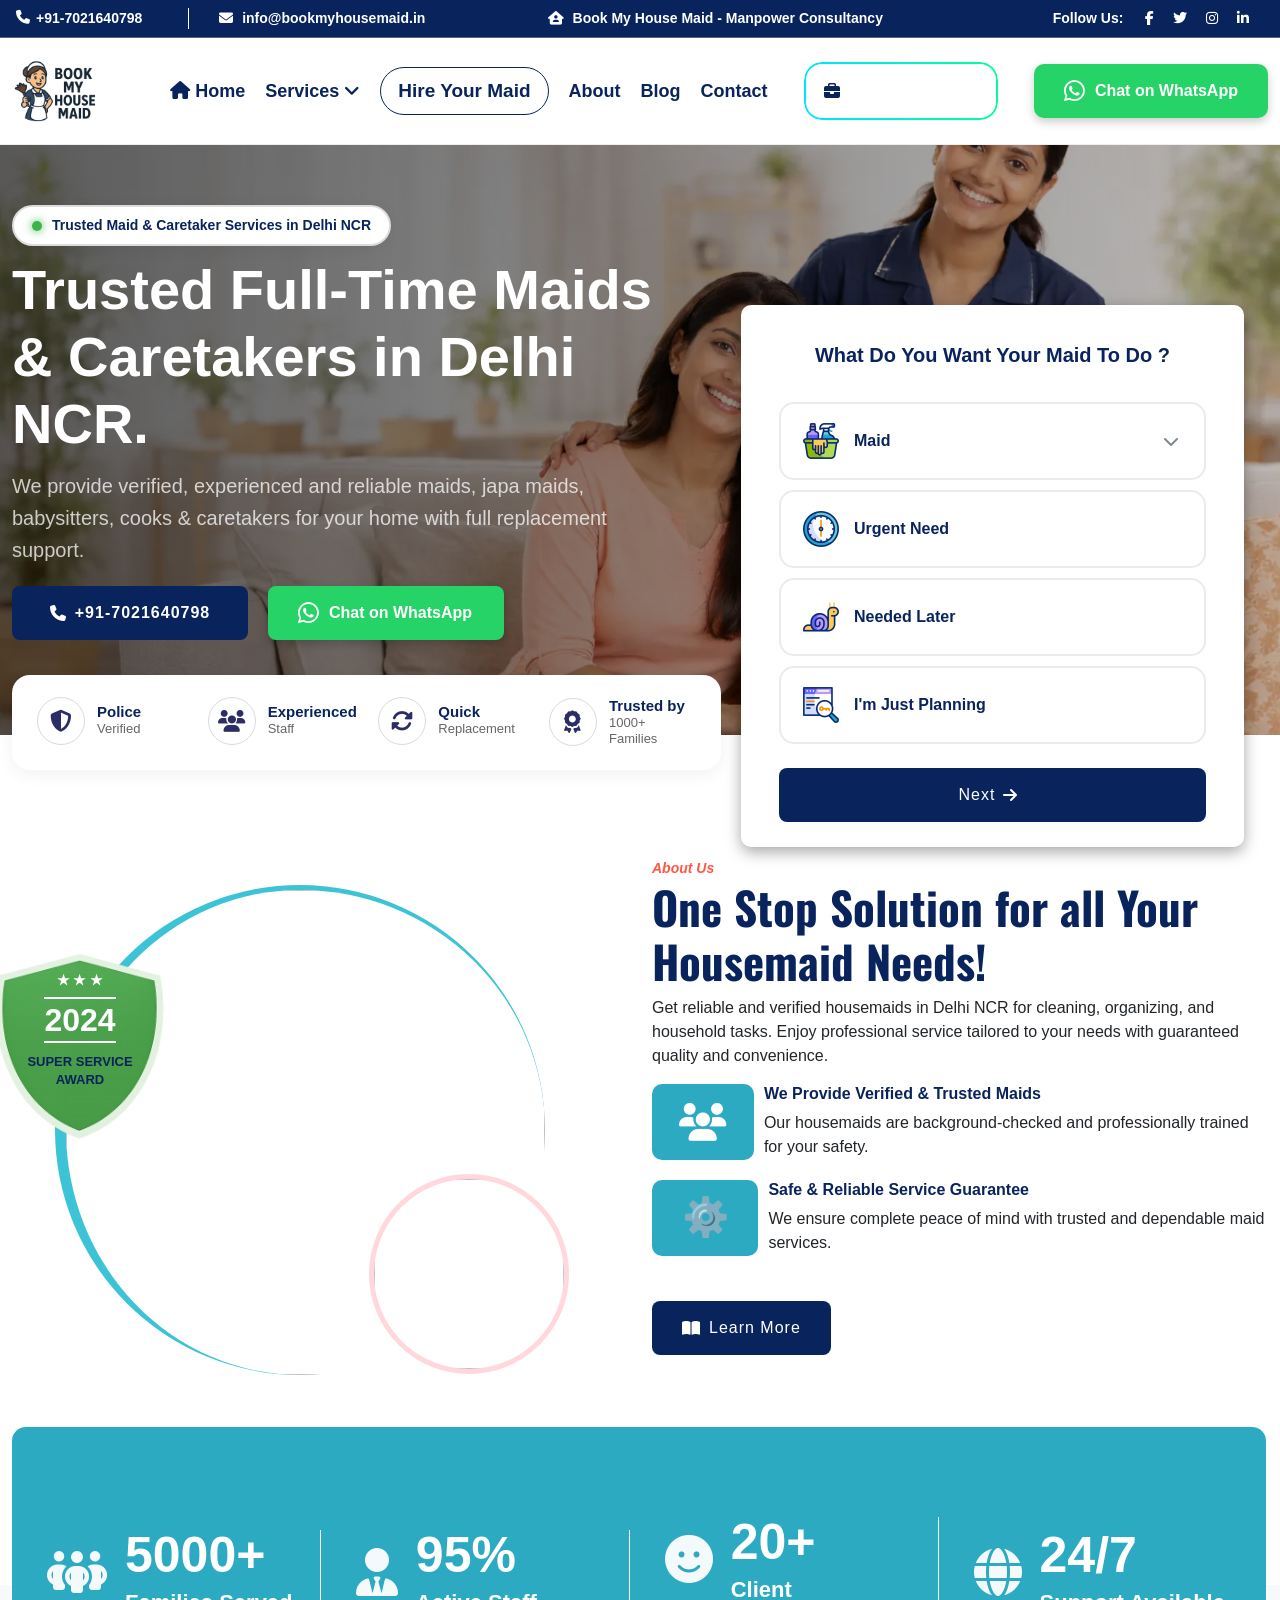
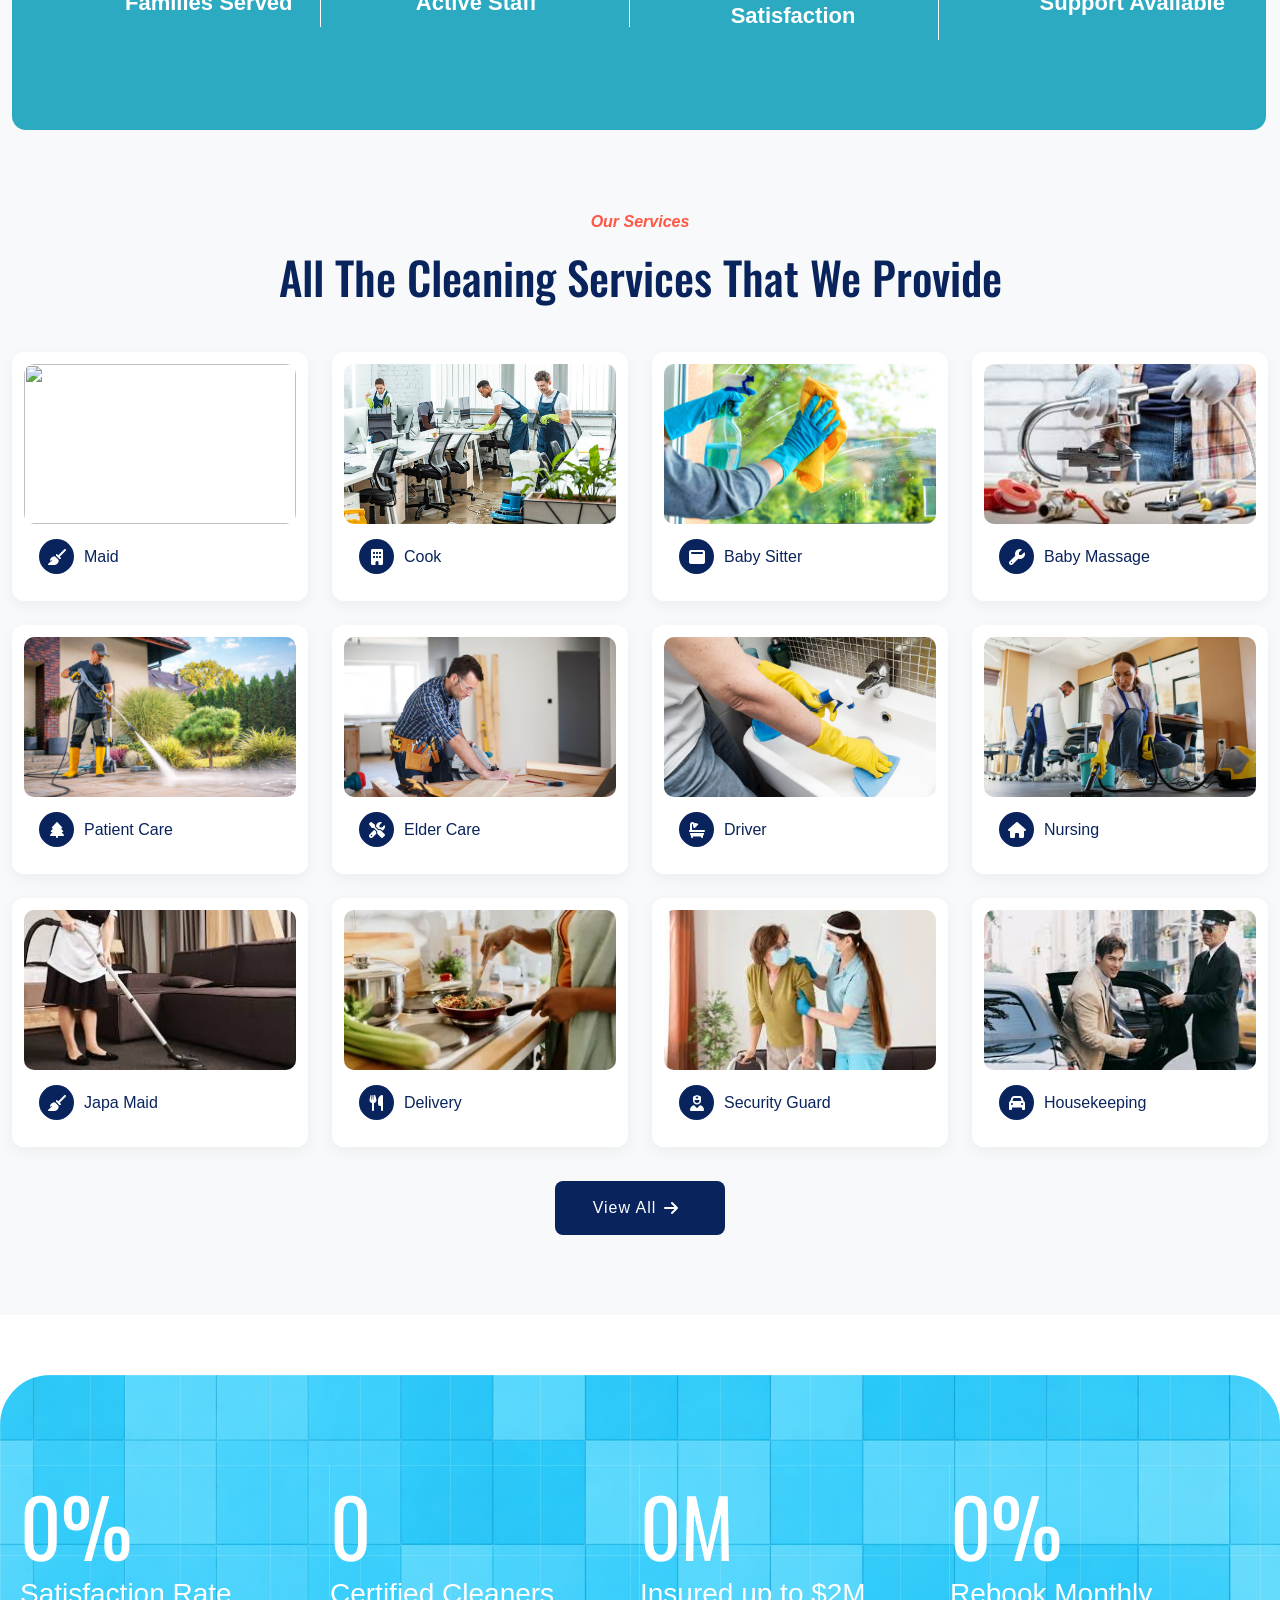
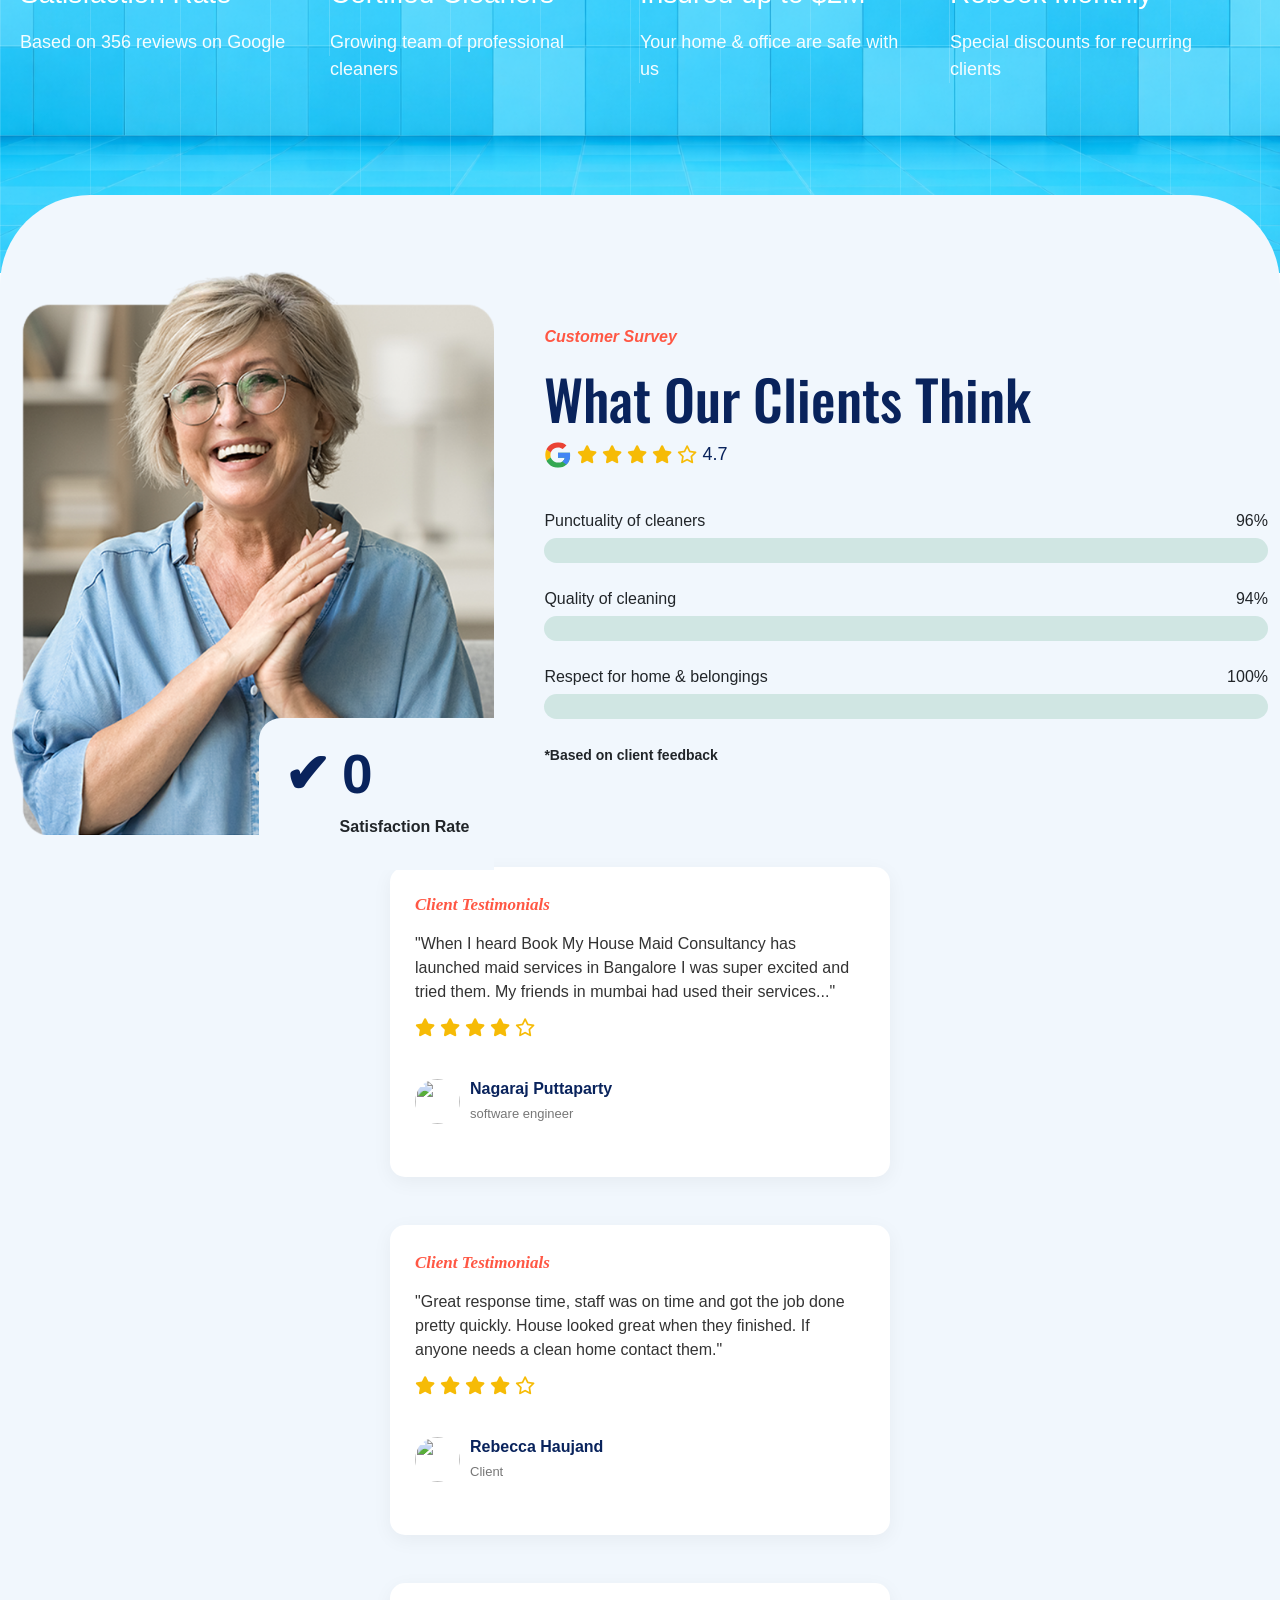
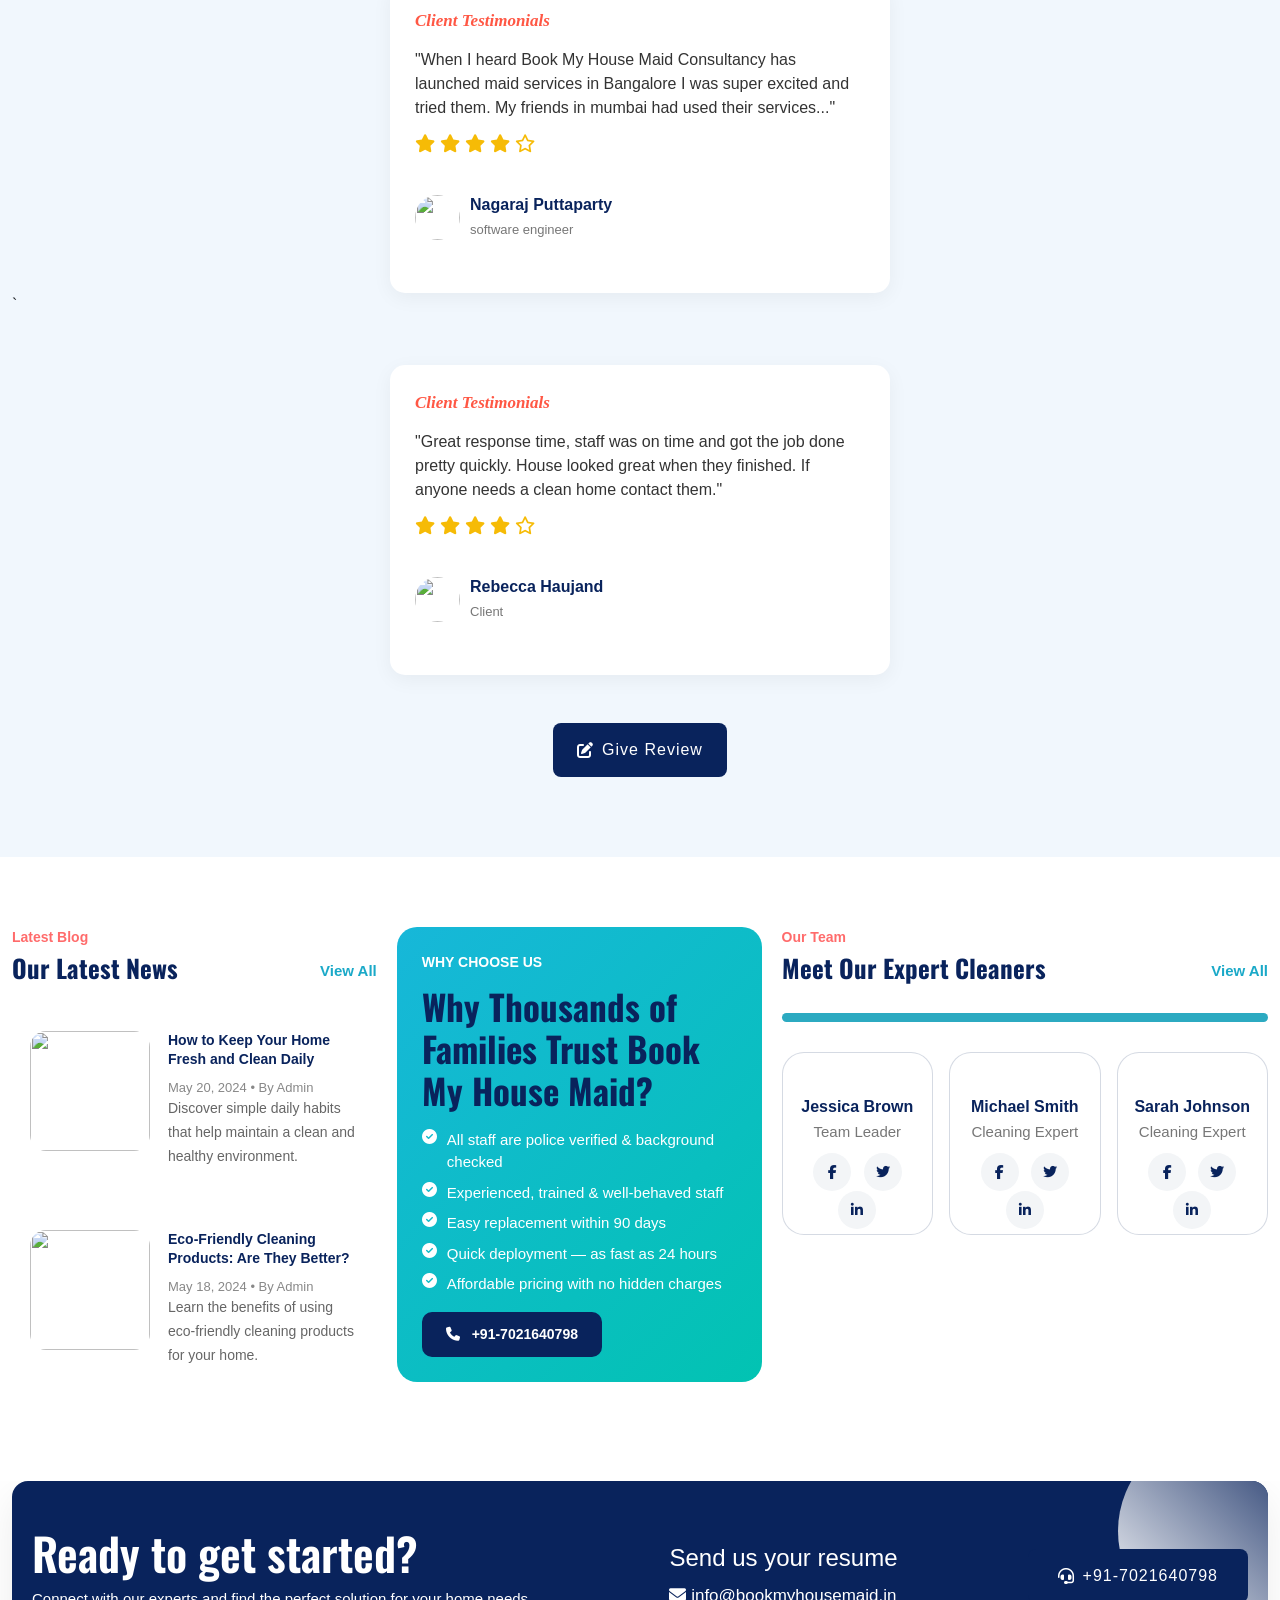
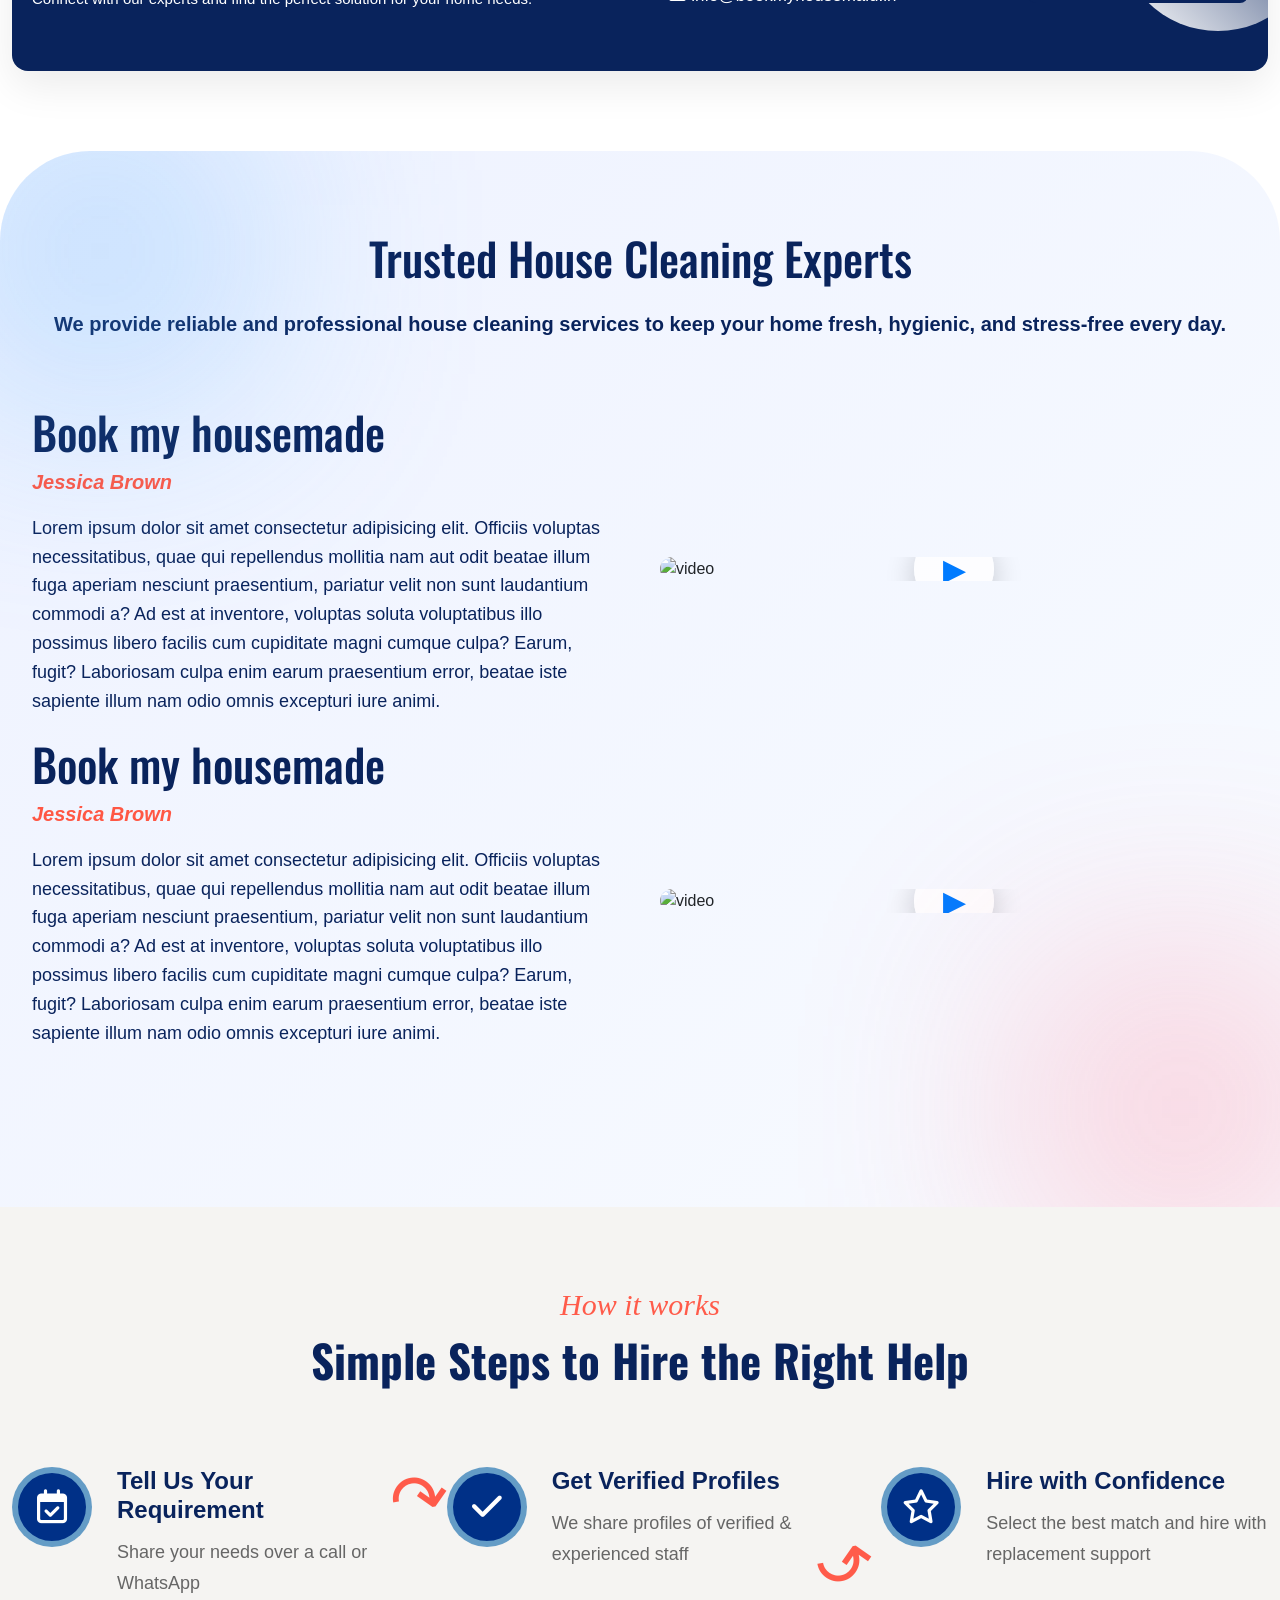
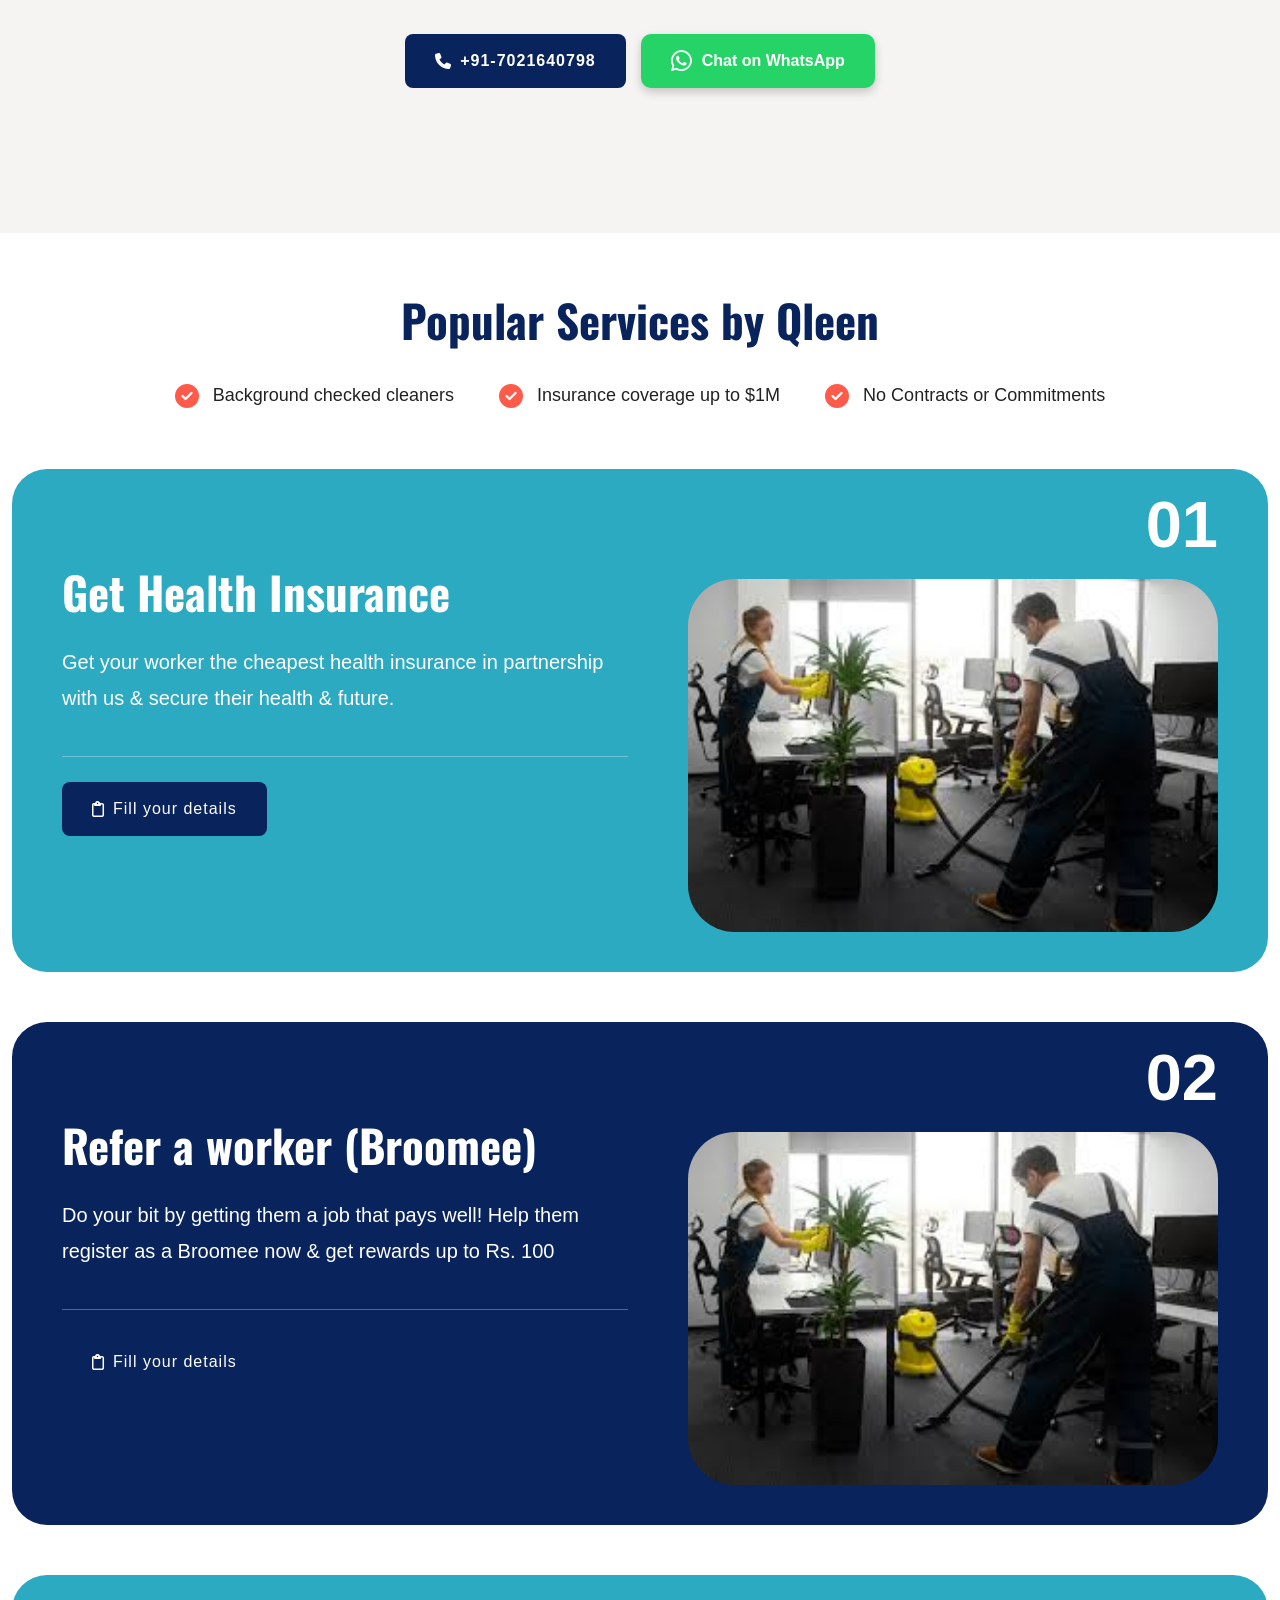
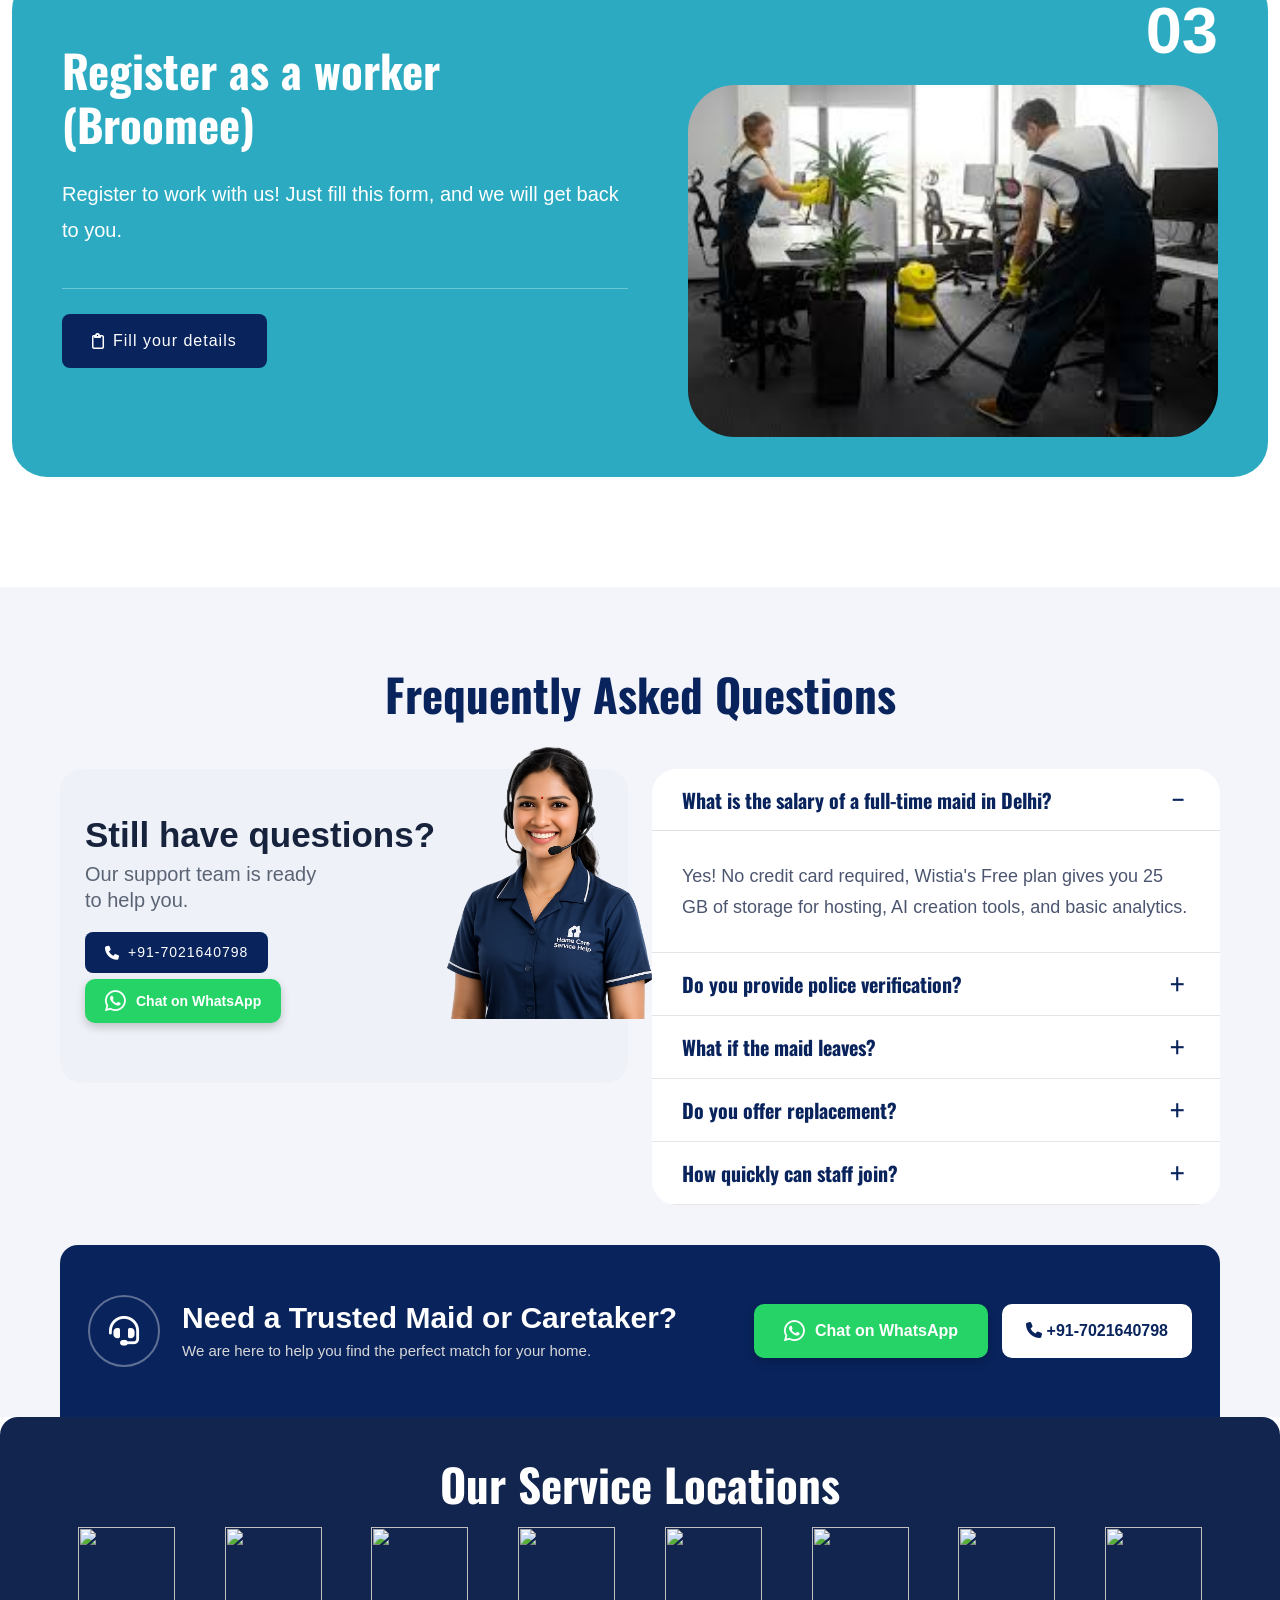
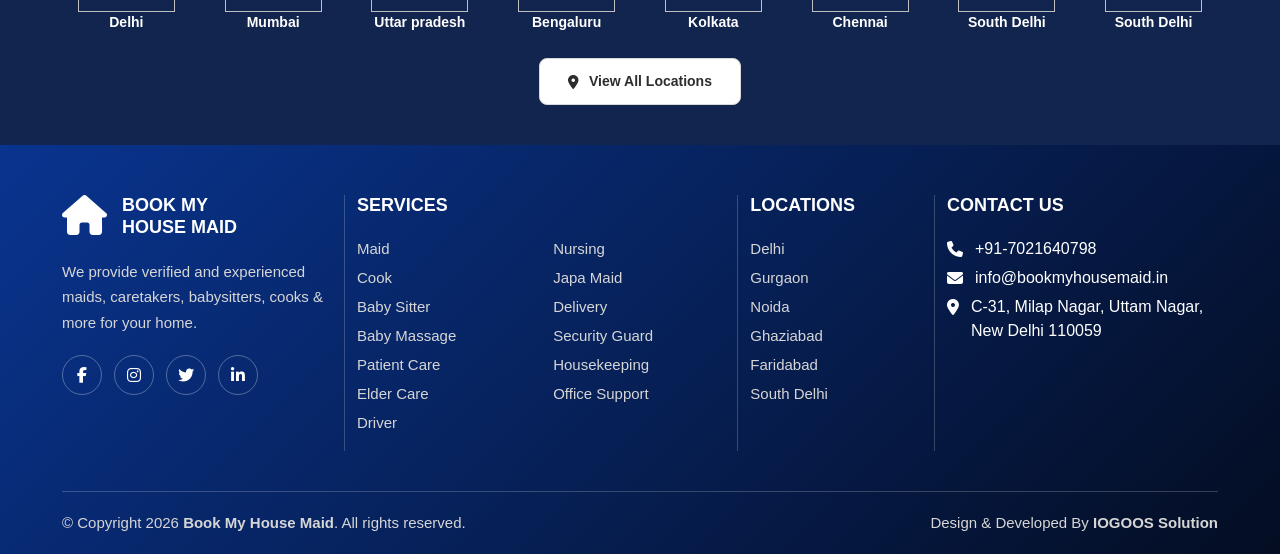
==== index.html @ 053dbb3c "fresh page" ====
<!DOCTYPE html>
<html lang="en">

<head>
    <meta charset="UTF-8">
    <meta name="viewport" content="width=device-width, initial-scale=1.0">
    <title>Book My House Maid Consultancy</title>
    <!-- <link rel="stylesheet" href="css/style.css"> -->
     <link rel="stylesheet" href="css/style.min.css">
    <!-- <link rel="stylesheet" href="css/responsive.css"> -->
     <link rel="stylesheet" href="css/responsive.min.css">
    <!-- bootstrap css -->
    <link href="https://cdn.jsdelivr.net/npm/bootstrap@5.0.2/dist/css/bootstrap.min.css" rel="stylesheet"
        integrity="sha384-EVSTQN3/azprG1Anm3QDgpJLIm9Nao0Yz1ztcQTwFspd3yD65VohhpuuCOmLASjC" crossorigin="anonymous">
    <!-- Font Awesome -->
    <link rel="stylesheet" href="https://cdnjs.cloudflare.com/ajax/libs/font-awesome/6.5.0/css/all.min.css">
    <link rel="icon" href="img/favicon.webp">
    <!-- Link Swiper's CSS -->
    <link rel="stylesheet" href="https://cdn.jsdelivr.net/npm/swiper@12/swiper-bundle.min.css" />

</head>

<body>

    <main>
        <!-- Header Start -->
        <header>
            <div class="top-bar">
                <div class="container-fluid">
                    <div class="row align-items-center">
                        <!-- Left Column -->
                        <div
                            class="col-md-6 col-lg-5 col-12 text-md-start text-center mb-2 mb-md-0">
                            <div class="top-icon-flex">
                                <span class="phone">
                                    <i class="fa-solid fa-phone"></i>
                                    <a href="tel:7021640798">+91-7021640798</a>
                                </span>
                                <span class="ms-3 tablet-css"><i class="fa-solid fa-envelope"></i>
                                    info@bookmyhousemaid.in
                                </span>
                            </div>
                        </div>

                        <div class="col-md-4 d-block d-md-none d-lg-block">
                            <i class="fa-solid fa-house-user"></i>
                            <span>Book My House Maid - Manpower Consultancy</span>
                        </div>

                        <!-- Right Column -->
                        <div class="col-lg-3 col-md-6 col-12 text-md-end text-center tb-cs">
                           <div class="d-none d-md-block d-lg-none">
                             <a href="https://wa.me/7021640798" class="whatsapp-btn" target="_blank">
                                <i class="fa-brands fa-whatsapp"></i>
                                Chat on WhatsApp
                            </a>
                           </div>
                            <span class="me-2">Follow Us:</span>
                            <a href="country.html"><i class="fab fa-facebook-f"></i></a>
                            <a href="#"><i class="fab fa-twitter"></i></a>
                            <a href="#"><i class="fab fa-instagram"></i></a>
                            <a href="#"><i class="fab fa-linkedin-in"></i></a>
                        </div>
                    </div>
                </div>
            </div>

            <!-- main- menu -->
            <div class="sticky-bar">
                <nav class="navbar">
                    <div class="container-fluid">
                        <!-- Logo -->
                        <a href="/" class="logo">
                            <img src="img/logo.webp" alt="">
                        </a>

                        <!-- Menu -->
                        <ul class="menu">
                            <li><a href="/"><i class="fa-solid fa-house"></i> Home</a></li>
                            <li class="dropdown">
                                Services <i class="fa-solid fa-angle-down"></i>
                                <div class="sb-menu dash-main-wrapper">
                                    <div class="row srv-all">
                                        <div class="col-md-7">
                                            <div class="">
                                                <h3 class="srv">Our Services</h3>
                                                <p class="text-white">Reliable home services delivered by experienced
                                                    professionals.</p>
                                                <div class="row g-0">
                                                    <!-- LEFT -->
                                                    <div class="col-md-6 dash-left-panel">
                                                        <div class="dash-section">
                                                            <div class="dash-menu-card">
                                                                <div class="dash-card-left">
                                                                    <div class="dash-icon-box dash-gradient-1">
                                                                        <i class="fa-solid fa-broom"></i>
                                                                    </div>
                                                                    <div class="dash-card-content">
                                                                        <h4>Maid</h4>
                                                                    </div>
                                                                </div>
                                                            </div>

                                                            <div class="dash-menu-card">
                                                                <div class="dash-card-left">
                                                                    <div class="dash-icon-box dash-gradient-2">
                                                                        <i class="fa-solid fa-utensils"></i>
                                                                    </div>
                                                                    <div class="dash-card-content">
                                                                        <h4>Cook</h4>
                                                                    </div>
                                                                </div>
                                                            </div>

                                                            <div class="dash-menu-card">
                                                                <div class="dash-card-left">
                                                                    <div class="dash-icon-box dash-gradient-3">
                                                                        <i class="fa-solid fa-baby"></i>
                                                                    </div>
                                                                    <div class="dash-card-content">
                                                                        <h4>Baby Sitter</h4>
                                                                    </div>
                                                                </div>
                                                            </div>

                                                            <div class="dash-menu-card">
                                                                <div class="dash-card-left">
                                                                    <div class="dash-icon-box dash-gradient-4">
                                                                        <i class="fa-solid fa-hands"></i>
                                                                    </div>
                                                                    <div class="dash-card-content">
                                                                        <h4>Baby Massage</h4>
                                                                    </div>
                                                                </div>
                                                            </div>

                                                            <div class="dash-menu-card">
                                                                <div class="dash-card-left">
                                                                    <div class="dash-icon-box dash-gradient-5">
                                                                        <i class="fa-solid fa-user-nurse"></i>
                                                                    </div>
                                                                    <div class="dash-card-content">
                                                                        <h4>Patient Care</h4>
                                                                    </div>
                                                                </div>
                                                            </div>

                                                            <div class="dash-menu-card">
                                                                <div class="dash-card-left">
                                                                    <div class="dash-icon-box dash-gradient-6">
                                                                        <i class="fa-solid fa-wheelchair"></i>
                                                                    </div>
                                                                    <div class="dash-card-content">
                                                                        <h4>Elder Care</h4>
                                                                    </div>
                                                                </div>
                                                            </div>

                                                            <div class="dash-menu-card border-0">
                                                                <div class="dash-card-left">
                                                                    <div class="dash-icon-box dash-gradient-7">
                                                                        <i class="fa-solid fa-car-side"></i>
                                                                    </div>
                                                                    <div class="dash-card-content">
                                                                        <h4>Driver</h4>
                                                                    </div>
                                                                </div>
                                                            </div>

                                                        </div>                
                                                    </div>

                                                    <!-- RIGHT -->
                                                    <div class="col-md-6">
                                                        <div class="dash-section">
                                                            <div class="dash-menu-card">
                                                                <div class="dash-card-left">
                                                                    <div class="dash-icon-box dash-gradient-8">
                                                                        <i class="fa-solid fa-heart-pulse"></i>
                                                                    </div>
                                                                    <div class="dash-card-content">
                                                                        <h4>Nursing</h4>
                                                                    </div>
                                                                </div>
                                                            </div>

                                                            <div class="dash-menu-card">
                                                                <div class="dash-card-left">
                                                                    <div class="dash-icon-box dash-gradient-9">
                                                                        <i class="fa-solid fa-person-breastfeeding"></i>
                                                                    </div>
                                                                    <div class="dash-card-content">
                                                                        <h4>Japa Maid</h4>
                                                                    </div>
                                                                </div>
                                                            </div>

                                                            <div class="dash-menu-card">
                                                                <div class="dash-card-left">
                                                                    <div class="dash-icon-box dash-gradient-10">
                                                                        <i class="fa-solid fa-box"></i>
                                                                    </div>
                                                                    <div class="dash-card-content">
                                                                        <h4>Delivery</h4>
                                                                    </div>
                                                                </div>
                                                            </div>

                                                            <div class="dash-menu-card">
                                                                <div class="dash-card-left">
                                                                    <div class="dash-icon-box dash-gradient-11">
                                                                        <i
                                                                            class="fa-solid fa-person-military-pointing"></i>
                                                                    </div>
                                                                    <div class="dash-card-content">
                                                                        <h4>Security Guard</h4>
                                                                    </div>
                                                                </div>
                                                            </div>

                                                            <div class="dash-menu-card">
                                                                <div class="dash-card-left">
                                                                    <div class="dash-icon-box dash-gradient-11">
                                                                        <i class="fa-solid fa-soap"></i>
                                                                    </div>
                                                                    <div class="dash-card-content">
                                                                        <h4>Housekeeping</h4>
                                                                    </div>
                                                                </div>
                                                            </div>

                                                            <div class="dash-menu-card border-0 ">
                                                                <div class="dash-card-left">
                                                                    <div class="dash-icon-box dash-gradient-11">
                                                                        <i class="fa-solid fa-briefcase"></i>
                                                                    </div>
                                                                    <div class="dash-card-content">
                                                                        <h4>Office Support</h4>
                                                                    </div>
                                                                </div>
                                                            </div>
                                                        </div>
                                                    </div>


                                            <div class="srv-allbtn">
                                                <!-- WhatsApp -->
                                                <div class="whatsapp-btn">
                                                    <i class="fa-brands fa-whatsapp"></i>
                                                        Chat on WhatsApp
                                                </div>

                                                <!-- Call -->
                                                <div class="btn-3d">
                                                    <i class="fa-solid fa-phone"></i>
                                                       Call us
                                                </div>

                                                <!-- Record -->
                                                <div class="btn-card record" id="openPopup">
                                                    <i class="fa-solid fa-microphone"></i>

                                                    <div class="record-head">
                                                        Record Your Details <br>
                                                        <small>We'll call you back</small>
                                                    </div>
                                                  
                                                </div>
                                            </div>
                                                </div>
                                            </div>
                                        </div>

                                        <div class="col-md-5">
                                            <div class="form-box">

                                                <div class="ser-head">
                                                    <div class="heading-icon">
                                                        <i class="fa-solid fa-user"></i>
                                                    </div>

                                                    <div>
                                                        <h3>Tell us your requirements</h3>

                                                    </div>
                                                </div>

                                                <form>

                                                    <div class="input-group">
                                                        <i class="fa-solid fa-user"></i>
                                                        <input type="text" placeholder="Full Name">
                                                    </div>

                                                    <div class="input-group">
                                                        <i class="fa-solid fa-envelope"></i>
                                                        <input type="email" placeholder="Email Address">
                                                    </div>

                                                    <div class="input-group">
                                                        <i class="fa-solid fa-phone"></i>
                                                        <input type="tel" placeholder="Phone Number">
                                                    </div>

                                                    <div class="input-group">
                                                        <i class="fa-solid fa-layer-group"></i>

                                                        <select>
                                                            <option>Select Your Need</option>
                                                            <option>Maid</option>
                                                            <option>Cook</option>
                                                            <option>Baby Sitter</option>
                                                            <option>Patient Care</option>
                                                            <option>Driver</option>
                                                            <option>Housekeeping</option>
                                                        </select>
                                                    </div>

                                                    <!-- <div class="input-group">
                                                        <i class="fa-solid fa-message"></i>
                                                        <textarea placeholder="Additional Notes (Optional)"></textarea>
                                                    </div> -->

                                                    <button class="submit-btn">
                                                        Submit Request
                                                        <i class="fa-solid fa-arrow-right"></i>
                                                    </button>

                                                </form>

                                                <div class="secure-text">
                                                    <i class="fa-solid fa-lock"></i>
                                                    Your information is safe and secure with us.
                                                </div>

                                            </div>
                                        </div>
                                    </div>                                    
                                </div>
                            </li>
                            <li class="ex-bg"><a href="">Hire Your Maid</a></li>
                            <li><a href="">About</a></li>
                            <li><a href="">Blog</a></li>
                            <li><a href="contact.html">Contact</a></li>
                        </ul>
                        <button class="auto-btn">

                            <div class="btn-inner">
                                <i class="fa-solid fa-briefcase"></i>
                                <div class="text-wrapper">
                                    <span class="btn-text">मुझे नौकरी चाहिए</span>
                                    <span class="btn-text">আমার চাকরি চাই</span>
                                    <span class="btn-text">मुझे नौकरी चाहिए</span>
                                    <span class="btn-text">I need a job</span>
                                </div>
                            </div>
                        </button>
                        <!-- Right Side -->
                        <div class="right">
                            <a href="https://wa.me/7021640798" class="whatsapp-btn" target="_blank">
                                <i class="fa-brands fa-whatsapp"></i>
                                Chat on WhatsApp
                            </a>
                        </div>
                    </div>
                </nav>
            </div>

            <!-- Mobile Menu -->

            <div class="mobile menu">
                <div class="mobile-topbar">
                    <div>
                        <a href="mailto:info@bookmyhousemaid.in" class="btn-3d"><i class="fa-solid fa-phone"></i>+91-7021640798</a>
                    </div>

                    <button class="auto-btn">
                        <div class="btn-inner">
                            <i class="fa-solid fa-briefcase"></i>
                            <div class="text-wrapper">
                                <span class="btn-text">मुझे नौकरी चाहिए</span>
                                <span class="btn-text">আমার চাকরি চাই</span>
                                <span class="btn-text">मुझे नौकरी चाहिए</span>
                                <span class="btn-text">I need a job</span>
                            </div>
                        </div>
                    </button>
                </div>
                <div class="container-fluid">
                    <div class="mobile-flex">
                        <div class="mb-logo">
                            <img src="img/logo.webp" alt="">
                        </div>

                        <div class="mobile-bar">
                            <div class="tablet-btn">
                                <button class="auto-btn">

                            <div class="btn-inner">
                                <i class="fa-solid fa-briefcase"></i>
                                <div class="text-wrapper">
                                    <span class="btn-text">मुझे नौकरी चाहिए</span>
                                    <span class="btn-text">আমার চাকরি চাই</span>
                                    <span class="btn-text">मुझे नौकरी चाहिए</span>
                                    <span class="btn-text">I need a job</span>
                                </div>
                            </div>
                        </button>
                            </div>

                            <div>
                                <button class="btn-3d mb-3d" type="button" data-bs-toggle="offcanvas"
                                    data-bs-target="#offcanvasExample" aria-controls="offcanvasExample">
                                    <i class="fa-solid fa-bars"></i>
                                </button>

                                <div class="offcanvas offcanvas-start" tabindex="-1" id="offcanvasExample"
                                    aria-labelledby="offcanvasExampleLabel">
                                    <div class="offcanvas-header">
                                        <div class="mb-logo">
                                            <img src="img/logo.webp" alt="">
                                        </div>
                                        <button type="button" class="btn-close" data-bs-dismiss="offcanvas"
                                            aria-label="Close"></button>
                                    </div>
                                    <div class="offcanvas-body">
                                        <div class="" id="navbarNav">

                                            <ul class="navbar-nav mx-auto">

                                                <li class="nav-item">
                                                    <a class="nav-link" href="#">Home</a>
                                                </li>

                                                 <!-- DROPDOWN -->
                                                <li class="nav-item dropdown">

                                                    <a class="nav-link active dropdown-toggle" href="#" role="button"
                                                        data-bs-toggle="dropdown">

                                                        Services
                                                        <i class="fa-solid fa-chevron-down down-icon"></i>
                                                    </a>

                                                    <ul class="dropdown-menu">

                                                        <li>
                                                            <a class="dropdown-item" href="#">
                                                                Maid
                                                            </a>
                                                        </li>

                                                        <li>
                                                            <a class="dropdown-item" href="#">
                                                                 Cook
                                                            </a>
                                                        </li>

                                                        <li>
                                                            <a class="dropdown-item" href="#">
                                                                Baby Sitter
                                                            </a>
                                                        </li>

                                                        <li>
                                                            <a class="dropdown-item" href="#">
                                                                Baby Massage
                                                            </a>
                                                        </li>

                                                        <li>
                                                            <a class="dropdown-item" href="#">
                                                                Patient Care
                                                            </a>
                                                        </li>

                                                        <li>
                                                            <a class="dropdown-item" href="#">
                                                                Elder Care
                                                            </a>
                                                        </li>

                                                        <li>
                                                            <a class="dropdown-item" href="#">
                                                                Driver
                                                            </a>
                                                        </li>

                                                        <li>
                                                            <a class="dropdown-item" href="#">
                                                                Nursing
                                                            </a>
                                                        </li>

                                                        <li>
                                                            <a class="dropdown-item" href="#">
                                                                Japa Maid
                                                            </a>
                                                        </li>

                                                        <li>
                                                            <a class="dropdown-item" href="#">
                                                                Delivery
                                                            </a>
                                                        </li>

                                                        <li>
                                                            <a class="dropdown-item" href="#">
                                                                Security Guard
                                                            </a>
                                                        </li>

                                                        <li>
                                                            <a class="dropdown-item" href="#">
                                                                Housekeeping
                                                            </a>
                                                        </li>

                                                        <li>
                                                            <a class="dropdown-item" href="#">
                                                                Office Support
                                                            </a>
                                                        </li>

                                                    </ul>

                                                </li>
                                                
                                                <li class="nav-item">
                                                    <a class="nav-link" href="#">Hire Your Maid</a>
                                                </li>

                                                <li class="nav-item">
                                                    <a class="nav-link" href="#">About</a>
                                                </li>

                                                <li class="nav-item">
                                                    <a class="nav-link" href="#">Blog</a>
                                                </li>

                                                <li class="nav-item">
                                                    <a class="nav-link" href="#">Contact</a>
                                                </li>

                                            </ul>
                                        </div>

                                        <div class="srv-allbtn">
                                                <!-- WhatsApp -->
                                                <div class="whatsapp-btn">
                                                    <i class="fa-brands fa-whatsapp"></i>
                                                        Chat on WhatsApp
                                                </div>

                                                <!-- Call -->
                                                <div class="btn-3d">
                                                    <i class="fa-solid fa-phone"></i>
                                                       Call us
                                                </div>

                                                <!-- Record -->
                                                <div class="btn-card record" id="openPopup">
                                                    <i class="fa-solid fa-microphone"></i>

                                                    <div class="record-head">
                                                        Record Your Details <br class="break1">
                                                        <small>We'll call you back</small>
                                                    </div>
                                                  
                                                </div>
                                            </div>
                                    </div>
                                </div>
                            </div>
                        </div>
                    </div>

                </div>
            </div>

        </header>
        <!-- Header End -->

        <section class="hero-section">
            <div class="container-fluid hero-content">
                <div class="row w-100 align-items-center">

                    <!-- LEFT CONTENT IN col-lg-8 -->
                    <div class="col-lg-7">
                        <div class="banner-left-cont">
                            <div class="top-badge">
                                <span class="badge-dot"></span>
                                Trusted Maid & Caretaker Services in Delhi NCR
                            </div>

                            <h1 class="hero-title">
                                Trusted Full-Time Maids <br class="break1"> & Caretakers in
                                Delhi NCR.
                            </h1>

                            <p class="hero-desc">
                                We provide verified, experienced and reliable maids, japa maids, babysitters, cooks &
                                caretakers for your home with full replacement support.
                            </p>

                            <div" class="hero-btn">
                                <a href="" class="btn-3d"><i class="fa-solid fa-phone"></i> +91-7021640798</a>
                                <a href="https://wa.me/7021640798" class="whatsapp-btn ondesktop" target="_blank">
                                    <i class="fa-brands fa-whatsapp"></i>
                                    Chat on WhatsApp
                                </a>

                                <a href="https://wa.me/7021640798" class="whatsapp-btn on-mb" target="_blank">
                                    <i class="fa-brands fa-whatsapp"></i>
                                    WhatsApp
                                </a>
                        </div>

                        <div class="feature-wrapper">

                            <div class="row g-4">

                                <!-- 1 -->
                                <div class="col-lg-3 col-md-6">

                                    <div class="feature-box">

                                        <div class="feature-icon">
                                            <i class="fa-solid fa-shield-halved"></i>
                                        </div>

                                        <div class="feature-text">
                                            <h5>Police</h5>
                                            <p>Verified</p>
                                        </div>

                                    </div>

                                </div>

                                <!-- 2 -->
                                <div class="col-lg-3 col-md-6">

                                    <div class="feature-box">

                                        <div class="feature-icon">
                                            <i class="fa-solid fa-users"></i>
                                        </div>

                                        <div class="feature-text">
                                            <h5>Experienced</h5>
                                            <p>Staff</p>
                                        </div>

                                    </div>

                                </div>

                                <!-- 3 -->
                                <div class="col-lg-3 col-md-6">

                                    <div class="feature-box">

                                        <div class="feature-icon">
                                            <i class="fa-solid fa-rotate"></i>
                                        </div>

                                        <div class="feature-text">
                                            <h5>Quick</h5>
                                            <p>Replacement</p>
                                        </div>

                                    </div>

                                </div>

                                <!-- 4 -->
                                <div class="col-lg-3 col-md-6">

                                    <div class="feature-box">

                                        <div class="feature-icon">
                                            <i class="fa-solid fa-award"></i>
                                        </div>

                                        <div class="feature-text">
                                            <h5>Trusted by</h5>
                                            <p>1000+ Families</p>
                                        </div>

                                    </div>

                                </div>

                            </div>

                        </div>
                    </div>

                    <div class="col-lg-5">
                        <div class="position-relative">
                    <form action="" id="maidForm">
                    <!-- =========================
                         PAGE 1
                    ========================= -->

                    <div class="main-box-form" id="page1">
                        <h3 class="heading1">
                            What Do You Want Your Maid To Do ? 
                        </h3>
                        <!-- DROPDOWN -->
                        <div class="dropdown-wrapper">

                            <!-- Hidden Select -->
                            <select name="service" id="serviceSelect" hidden>
                                <option value="Maid" selected>Maid</option>
                                <option value="Cook">Cook</option>
                                <option value="Baby Sitter">Baby Sitter</option>
                                <option value="Baby Massage">Baby Massage</option>
                            </select>

                            <!-- Custom Dropdown -->
                            <div class="service-select d-flex justify-content-between align-items-center"
                                id="selectBox">
                                <div class="service-left">
                                    <div class="service-icon" id="selectedIcon">
                                        <img src="img/maid.png" alt="">
                                    </div>
                                    <h4 class="service-title" id="selectedText">Maid</h4>
                                </div>
                                <i class="fa-solid fa-chevron-down" id="arrow"></i>
                            </div>

                            <div class="service-dropdown" id="dropdownMenu">
                                <div class="dropdown-item-custom active" data-value="Maid">
                                    <div class="service-icon">
                                        <img src="img/maid.png" alt="">
                                    </div>
                                    <h5>Maid</h5>
                                </div>

                                <div class="dropdown-item-custom" data-value="Cook">
                                    <div class="service-icon">
                                        <img src="img/cook1.png" alt="">
                                    </div>
                                    <h5>Cook</h5>
                                </div>

                                <div class="dropdown-item-custom" data-value="Baby Sitter">
                                    <div class="service-icon">
                                        <img src="img/baby-sitter.png" alt="">
                                    </div>
                                    <h5>Baby Sitter</h5>
                                </div>

                                <div class="dropdown-item-custom" data-value="Baby Massage">
                                    <div class="service-icon">
                                        <img src="img/baby-me.png" alt="">
                                    </div>
                                    <h5>Baby Massage</h5>
                                </div>
                            </div>

                        </div>

                        <!-- dropdown end -->
                        <div class="service-options-group">
                            <label class="service-option d-flex justify-content-between align-items-center">
                                <input type="radio" name="requirement_type" value="Urgent Need" hidden>

                                <div class="option-left">
                                    <div class="service-icon">
                                        <img src="img/urgent.webp" alt="">
                                    </div>

                                    <h4 class="option-title">
                                        Urgent Need
                                    </h4>
                                </div>
                            </label>

                            <label class="service-option d-flex justify-content-between align-items-center">
                                <input type="radio" name="requirement_type" value="Needed Later" hidden>

                                <div class="option-left">
                                    <div class="service-icon">
                                        <img src="img/need-later.webp" alt="">
                                    </div>

                                    <h4 class="option-title">
                                        Needed Later
                                    </h4>
                                </div>
                            </label>

                            <label class="service-option d-flex justify-content-between align-items-center">
                                <input type="radio" name="requirement_type" value="I'm Just Planning" hidden>

                                <div class="option-left">
                                    <div class="service-icon">
                                        <img src="img/just-planing.webp" alt="">
                                    </div>

                                    <h4 class="option-title">
                                        I'm Just Planning
                                    </h4>
                                </div>
                            </label>
                        </div>
                        <!-- NEXT -->

                        <div class="text-center mt-4">

                            <button type="button" class="btn-3d w-100" id="nextBtn">
                                Next <i class="fa-solid fa-arrow-right ms-2"></i>
                            </button>

                        </div>

                    </div>

                    <!-- =========================
                             PAGE 2
                     ========================= -->
                    <div class="main-box-form d-none" id="page2">

                        <h3 class="heading1">
                            Which Gender Do You Prefer?
                        </h3>

                        <div class="row g-3">

                            <div class="col-4">

                                <label for="" class="gender-card">
                                    <input type="radio" id="" name="gender" value="Male">
                                    <div>
                                        <div class="gender-img">
                                            👨
                                        </div>

                                        <h4>Male</h4>
                                    </div>
                                </label>

                            </div>


                            <div class="col-4">

                            <label for="" class="gender-card active-gender">
                                <input type="radio" id="" name="gender" value="Female">
                                <div>
                                    <div class="gender-img">
                                        👩
                                    </div>

                                    <h4>Female</h4>
                                </div>
                            </label>

                            </div>


                            <div class="col-4">
                                <label for="" class="gender-card">
                                    <input type="radio" id="" name="gender" value="Any">
                                    <div>
                                        <div class="gender-img">
                                            👨‍👩
                                        </div>

                                        <h4>Any</h4>
                                    </div>
                                </label>

                            </div>

                        </div>

                        <!-- BUTTONS -->
                        <div class="text-center mt-4 d-flex justify-content-center gap-3">

                            <button type="button" class="btn-3d" id="prevBtn">
                                <i class="fa-solid fa-arrow-left"></i>Previous
                            </button>

                            <button type="button" class="btn-3d" id="genderNextBtn">
                                Next <i class="fa-solid fa-arrow-right ms-2"></i>
                            </button>

                        </div>

                    </div>

                    <!-- =========================
                                    PAGE 3
                    ========================= -->
                    <div class="main-box-form d-none" id="page3">

                        <h3 class="heading1">
                            Tell Us Your Requirements
                        </h3>

                        <!-- NAME -->
                        <div id="maidForm11">

                        <!-- Hidden Fields -->
                        <input type="hidden" name="service" id="serviceInput">
                        <input type="hidden" name="urgency" id="urgencyInput">
                        <input type="hidden" name="gender" id="genderInput">

                        <!-- Name -->
                        <div class="form-group-custom">
                            <input type="text"
                                class="form-control custom-input"
                                name="name"
                                placeholder="Enter Name"
                                required>
                        </div>

                        <!-- Location -->
                        <div class="form-group-custom">
                            <input type="text"
                                class="form-control custom-input"
                                name="location"
                                placeholder="Enter Your Location"
                                required>
                        </div>

                        <!-- Hours -->
                        <div class="form-group-custom">
                            <input type="text"
                                class="form-control custom-input"
                                name="hours"
                                placeholder="How many hours do you need">
                        </div>

                        <!-- Message -->
                        <div class="form-group-custom">
                            <textarea rows="3"
                                    class="form-control custom-textarea"
                                    name="message"
                                    placeholder="Enter Message"></textarea>
                        </div>

                        <div class="text-center mt-4 d-flex justify-content-center gap-3">

                            <button class="btn-3d" id="backBtn" type="button">
                                Previous
                            </button>

                            <button type="submit"  class="btn-3d">
                                Submit
                            </button>

                        </div>

                    </div>

                    <div id="responseMessage"></div>
                    </div>
                    </form>
                        </div>
                        <div id="responseMessage"></div>
                    </div>
                </div>
            </div>

        </section>


        <section class="about">
            <div class="container-fluid">
                <div class="row align-items-center">

                    <!-- LEFT -->
                    <div class="col-lg-6 col-md-6 position-relative text-center d-flex justify-content-center">

                        <div class="main-box">

                            <!-- BIG IMAGE -->
                            <div class="big-circle">
                                <img src="https://images.unsplash.com/photo-1521791136064-7986c2920216?q=80&w=1200&auto=format&fit=crop"
                                    alt="">
                            </div>

                            <!-- SMALL IMAGE -->
                            <div class="small-circle">
                                <img src="https://images.unsplash.com/photo-1581578731548-c64695cc6952?q=80&w=1200&auto=format&fit=crop"
                                    alt="">
                            </div>

                            <div class="star-bg">
                                <img src="img/star-bg.png" alt="">
                            </div>

                            <!-- BADGE -->
                            <div class="badge">
                                <div class="stars">★ ★ ★</div>
                                <div class="year">2024</div>
                                <div class="text">
                                    SUPER SERVICE<br>
                                    AWARD
                                </div>
                            </div>

                        </div>
                    </div>

                    <!-- RIGHT -->
                    <div class="col-lg-6 col-md-6">
                        <small class="tag1">About Us</small>
                        <h2>One Stop Solution for all Your Housemaid Needs!</h2>

                        <p>Get reliable and verified housemaids in Delhi NCR for cleaning, organizing, and household
                            tasks. Enjoy professional service tailored to your needs with guaranteed quality and
                            convenience.</p>

                        <!-- Feature 1 -->
                        <div class="feature-box">
                            <div class="icon-box"><i class="fa-solid fa-users"></i></div>
                            <div>
                                <h6>We Provide Verified & Trusted Maids</h6>
                                <p>Our housemaids are background-checked and professionally trained for your safety.</p>
                            </div>
                        </div>

                        <!-- Feature 2 -->
                        <div class="feature-box">
                            <div class="icon-box">⚙️</div>
                            <div>
                                <h6>Safe & Reliable Service Guarantee</h6>
                                <p>We ensure complete peace of mind with trusted and dependable maid services.</p>
                            </div>
                        </div>

                        <button class="btn-3d"><i class="fa-solid fa-book-open"></i> Learn More</button>
                    </div>

                </div>
            </div>
        </section>

        <section class="services">
            <div class="container-fluid text-center">

                <div class="stats-box">

                    <!-- ITEM 1 -->
                    <div class="stat-item">
                        <div class="icon">
                            <i class="fa-solid fa-people-group"></i>
                        </div>

                        <div class="stat-content">
                            <h3>5000+</h3>
                            <h4>Families Served</h4>
                        </div>
                    </div>

                    <!-- ITEM 2 -->
                    <div class="stat-item">
                        <div class="icon">
                            <i class="fa-solid fa-user-tie"></i>
                        </div>

                        <div class="stat-content">
                            <h3>95%</h3>
                            <h4>Active Staff</h4>
                        </div>
                    </div>

                    <!-- ITEM 3 -->
                    <div class="stat-item">
                        <div class="icon">
                            <i class="fa-solid fa-face-smile"></i>
                        </div>

                        <div class="stat-content">
                            <h3>20+</h3>
                            <h4>Client Satisfaction</h4>
                        </div>
                    </div>

                    <!-- ITEM 4 -->
                    <div class="stat-item">
                        <div class="icon">
                            <i class="fa-solid fa-globe"></i>
                        </div>

                        <div class="stat-content">
                            <h3>24/7</h3>
                            <h4>Support Available</h4>
                        </div>
                    </div>

                </div>

                <p class="tag1">Our Services</p>
                <h2 class="heading text-center">All The Cleaning Services That We Provide</h2>

                <div class="row mt-4 g-4">

                    <!-- Card -->
                    <div class="col-lg-3 col-md-4 col-sm-6">
                        <div class="service-card">
                            <a href="service.html">
                                <img src="https://images.unsplash.com/photo-1581578731548-c64695cc6952" alt="">
                                <div class="card-content">
                                    <i class="fa-solid fa-broom"></i>
                                    <span>Maid</span>
                                </div>
                            </a>
                        </div>
                    </div>

                    <div class="col-lg-3 col-md-4 col-sm-6">
                        <div class="service-card">
                            <a href="service.html">
                                <img src="img/off.jpg" alt="">
                                <div class="card-content">
                                    <i class="fa-solid fa-building"></i>
                                    <span>Cook</span>
                                </div>
                            </a>
                        </div>
                    </div>

                    <div class="col-lg-3 col-md-4 col-sm-6">
                        <div class="service-card">
                            <a href="service.html">
                                <img src="img/windo.jpg" alt="">
                                <div class="card-content">
                                    <i class="fa-solid fa-window-maximize"></i>
                                    <span>Baby Sitter</span>
                                </div>
                            </a>
                        </div>
                    </div>

                    <div class="col-lg-3 col-md-4 col-sm-6">
                        <div class="service-card">
                            <a href="service.html">
                                <img src="img/plumb.jfif" alt="">
                                <div class="card-content">
                                    <i class="fa-solid fa-wrench"></i>
                                    <span>Baby Massage</span>
                                </div>
                            </a>
                        </div>
                    </div>

                    <div class="col-lg-3 col-md-4 col-sm-6">
                        <div class="service-card">
                            <a href="service.html">
                                <img src="img/outd.jpg" alt="">
                                <div class="card-content">
                                    <i class="fa-solid fa-tree"></i>
                                    <span>Patient Care</span>
                                </div>
                            </a>
                        </div>
                    </div>

                    <div class="col-lg-3 col-md-4 col-sm-6">
                        <div class="service-card">
                            <a href="">
                                <img src="img/fix.avif" alt="">
                                <div class="card-content">
                                    <i class="fa-solid fa-screwdriver-wrench"></i>
                                    <span>Elder Care</span>
                                </div>
                            </a>
                        </div>
                    </div>

                    <div class="col-lg-3 col-md-4 col-sm-6">
                        <div class="service-card">
                            <a href="service.html">
                                <img src="img/bath.avif" alt="">
                                <div class="card-content">
                                    <i class="fa-solid fa-bath"></i>
                                    <span>Driver</span>
                                </div>
                            </a>
                        </div>
                    </div>

                    <div class="col-lg-3 col-md-4 col-sm-6">
                        <div class="service-card">
                            <a href="service.html">
                                <img src="img/indo.avif" alt="">
                                <div class="card-content">
                                    <i class="fa-solid fa-house"></i>
                                    <span>Nursing</span>
                                </div>
                            </a>
                        </div>
                    </div>

                    <div class="col-lg-3 col-md-4 col-sm-6">
                        <div class="service-card">
                            <a href="service.html">
                                <img src="img/maid.jpg" alt="">
                                <div class="card-content">
                                    <i class="fa-solid fa-broom"></i>
                                    <span>Japa Maid</span>
                                </div>
                            </a>
                        </div>
                    </div>

                    <div class="col-lg-3 col-md-4 col-sm-6">
                        <div class="service-card">
                            <a href="service.html">
                                <img src="img/cook.webp" alt="">
                                <div class="card-content">
                                    <i class="fa-solid fa-utensils"></i>
                                    <span>Delivery</span>
                                </div>
                            </a>
                        </div>
                    </div>

                    <div class="col-lg-3 col-md-4 col-sm-6">
                        <div class="service-card">
                            <a href="service.html">
                                <img src="img/nursing.jpg" alt="">
                                <div class="card-content">
                                    <i class="fa-solid fa-user-nurse"></i>
                                    <span>Security Guard</span>
                                </div>
                            </a>
                        </div>
                    </div>

                    <div class="col-lg-3 col-md-4 col-sm-6">
                        <div class="service-card">
                           <a href="service.html">
                             <img src="img/driver.jpg" alt="">
                            <div class="card-content">
                                <i class="fa-solid fa-car"></i>
                                <span>Housekeeping</span>
                            </div>
                           </a>
                        </div>
                    </div>

                </div>

                <div class="all-sevice-btn"><a href="service.html" class="btn-3d">View All <i class="fas fa-arrow-right"></i></a></div>
            </div>
        </section>

        <section class="stats-section">
            <div class="container-fluid px-0">

                <div class="stats-wrapper">

                    <div class="row g-0">

                        <!-- ITEM -->
                        <div class="col-lg-3 col-6 col-md-6">
                            <div class="stat-box">

                                <h2>
                                    <span class="counter" data-count="96">0</span>%
                                </h2>

                                <h3>Satisfaction Rate</h3>

                                <p>Based on 356 reviews on Google</p>

                            </div>
                        </div>

                        <!-- ITEM -->
                        <div class="col-lg-3 col-6 col-md-6">
                            <div class="stat-box">

                                <h2>
                                    <span class="counter" data-count="25">0</span>
                                </h2>

                                <h3>Certified Cleaners</h3>

                                <p>Growing team of professional cleaners</p>

                            </div>
                        </div>

                        <!-- ITEM -->
                        <div class="col-lg-3 col-6 col-md-6">
                            <div class="stat-box">

                                <h2>
                                    <span class="counter" data-count="2">0</span>M
                                </h2>

                                <h3>Insured up to $2M</h3>

                                <p>Your home & office are safe with us</p>

                            </div>
                        </div>

                        <!-- ITEM -->
                        <div class="col-lg-3 col-6 col-md-6">
                            <div class="stat-box border-0">

                                <h2>
                                    <span class="counter" data-count="80">0</span>%
                                </h2>

                                <h3>Rebook Monthly</h3>

                                <p>Special discounts for recurring clients</p>

                            </div>
                        </div>

                    </div>

                </div>

            </div>
        </section>


        <section class="testimonial new-testimonial">
            <div class="container-fluid">
                <div class="flex-wrp">

                    <!-- Left Image -->
                    <div class="left">
                        <img src="img/woman.png" alt="">

                        <!-- <div class="rating-box">
                            <span>✔ 96%</span>
                            <p>Satisfaction Rate</p>
                        </div> -->

                        <div class="rating-box">
                            <div class="check-ico">
                                <span class="me-2">✔</span>
                                <span class="counter" data-count="96"> 0</span>
                            </div>
                            <p>Satisfaction Rate</p>
                        </div>
                    </div>

                    <!-- Right Content -->
                    <div class="right">
                        <p class="tag1">Customer Survey</p>
                        <h2>What Our Clients Think</h2>

                        <div class="stars">
                            <img src="img/icon-google.svg" class="google-icon" alt="">
                            <i class="fa-solid fa-star"></i>
                            <i class="fa-solid fa-star"></i>
                            <i class="fa-solid fa-star"></i>
                            <i class="fa-solid fa-star"></i>
                            <i class="fa-regular fa-star"></i>
                            <span>4.7</span>
                        </div>

                        <!-- Progress -->
                        <div class="progress-box mb-4">
                            <p>Punctuality of cleaners <span>96%</span></p>

                            <div class="progress">
                                <div class="progress-bar bg-success1" data-width="96"></div>
                            </div>
                        </div>

                        <div class="progress-box mb-4">
                            <p>Quality of cleaning <span>94%</span></p>

                            <div class="progress">
                                <div class="progress-bar bg-success1" data-width="94"></div>
                            </div>
                        </div>

                        <div class="progress-box mb-4">
                            <p>Respect for home & belongings <span>100%</span></p>

                            <div class="progress">
                                <div class="progress-bar bg-success1" data-width="100"></div>
                            </div>
                        </div>

                        <small>*Based on client feedback</small>
                    </div>

                </div>

                <div class="swiper testimonial-swiper">
                    <div class="swiper-wrapper">
                        <div class="swiper-slide">
                            <div class="mt-5 d-flex justify-content-center">

                                <div class="testimonial-card">

                                    <div class="testimonial-title">Client Testimonials</div>

                                    <p class="testimonial-text">
                                        "When I heard Book My House Maid Consultancy has launched maid services in
                                        Bangalore I was super excited and tried them. My friends in mumbai had used
                                        their services..."
                                    </p>

                                    <div class="stars">
                                        <i class="fa-solid fa-star"></i>
                                        <i class="fa-solid fa-star"></i>
                                        <i class="fa-solid fa-star"></i>
                                        <i class="fa-solid fa-star"></i>
                                        <i class="fa-regular fa-star"></i>
                                    </div>

                                    <div class="user">
                                        <img src="https://randomuser.me/api/portraits/women/44.jpg" alt="">
                                        <div>
                                            <p class="user-name">Nagaraj Puttaparty</p>
                                            <span class="user-role">software engineer</span>
                                        </div>
                                    </div>

                                </div>
                            </div>
                        </div>

                        <div class="swiper-slide">
                            <div class="mt-5 d-flex justify-content-center">

                                <div class="testimonial-card">

                                    <div class="testimonial-title">Client Testimonials</div>

                                    <p class="testimonial-text">
                                        "Great response time, staff was on time and got the job done pretty quickly.
                                        House looked great when they finished. If anyone needs a clean home contact
                                        them."
                                    </p>

                                    <div class="stars">
                                        <i class="fa-solid fa-star"></i>
                                        <i class="fa-solid fa-star"></i>
                                        <i class="fa-solid fa-star"></i>
                                        <i class="fa-solid fa-star"></i>
                                        <i class="fa-regular fa-star"></i>
                                    </div>

                                    <div class="user">
                                        <img src="https://randomuser.me/api/portraits/women/44.jpg" alt="">
                                        <div>
                                            <p class="user-name">Rebecca Haujand</p>
                                            <span class="user-role">Client</span>
                                        </div>
                                    </div>

                                </div>
                            </div>
                        </div>

                        <div class="swiper-slide">
                            <div class="mt-5 d-flex justify-content-center">

                                <div class="testimonial-card">

                                    <div class="testimonial-title">Client Testimonials</div>

                                    <p class="testimonial-text">
                                        "When I heard Book My House Maid Consultancy has launched maid services in
                                        Bangalore I was super excited and tried them. My friends in mumbai had used
                                        their services..."
                                    </p>

                                    <div class="stars">
                                        <i class="fa-solid fa-star"></i>
                                        <i class="fa-solid fa-star"></i>
                                        <i class="fa-solid fa-star"></i>
                                        <i class="fa-solid fa-star"></i>
                                        <i class="fa-regular fa-star"></i>
                                    </div>

                                    <div class="user">
                                        <img src="https://randomuser.me/api/portraits/women/44.jpg" alt="">
                                        <div>
                                            <p class="user-name">Nagaraj Puttaparty</p>
                                            <span class="user-role">software engineer</span>
                                        </div>
                                    </div>

                                </div>
                            </div>
                        </div>

                        <div class="swiper-slide">`
                            <div class="mt-5 d-flex justify-content-center">

                                <div class="testimonial-card">

                                    <div class="testimonial-title">Client Testimonials</div>

                                    <p class="testimonial-text">
                                        "Great response time, staff was on time and got the job done pretty quickly.
                                        House looked great when they finished. If anyone needs a clean home contact
                                        them."
                                    </p>

                                    <div class="stars">
                                        <i class="fa-solid fa-star"></i>
                                        <i class="fa-solid fa-star"></i>
                                        <i class="fa-solid fa-star"></i>
                                        <i class="fa-solid fa-star"></i>
                                        <i class="fa-regular fa-star"></i>
                                    </div>

                                    <div class="user">
                                        <img src="https://randomuser.me/api/portraits/women/44.jpg" alt="">
                                        <div>
                                            <p class="user-name">Rebecca Haujand</p>
                                            <span class="user-role">Client</span>
                                        </div>
                                    </div>

                                </div>
                            </div>
                        </div>
                    </div>

                </div>

                <div class="text-center mt-lg-5 mt-2">
                    <button class="btn-3d px-4">
                        <i class="fa-solid fa-pen-to-square"></i> Give Review
                    </button>
                </div>
            </div>
        </section>

        <section class="zx-clean-wrap">
            <div class="container-fluid">
                <div class="blog-flex">
                    <!-- LEFT BLOG -->
                    <div class="w-30">
                        <div class="zx-head-flex">
                            <div>
                                <span class="zx-mini-title">Latest Blog</span>
                                <h2 class="zx-big-title">Our Latest News</h2>
                            </div>
                            <a href="#" class="zx-view-btn">View All</a>
                        </div>

                        <!-- BLOG ITEM -->
                        <div class="zx-blog-item">
                            <img src="https://images.unsplash.com/photo-1581578731548-c64695cc6952?q=80&w=500"
                                class="zx-blog-thumb" alt="">
                            <div>

                                <h4 class="zx-blog-heading">
                                    How to Keep Your Home Fresh and Clean Daily
                                </h4>

                                <div class="zx-blog-date">
                                    May 20, 2024 • By Admin
                                </div>

                                <p class="zx-blog-text">
                                    Discover simple daily habits that help maintain a clean and healthy environment.
                                </p>

                            </div>

                        </div>

                        <!-- BLOG ITEM -->
                        <div class="zx-blog-item">

                            <img src="https://images.unsplash.com/photo-1495474472287-4d71bcdd2085?q=80&w=500"
                                class="zx-blog-thumb" alt="">

                            <div>

                                <h4 class="zx-blog-heading">
                                    Eco-Friendly Cleaning Products: Are They Better?
                                </h4>

                                <div class="zx-blog-date">
                                    May 18, 2024 • By Admin
                                </div>

                                <p class="zx-blog-text">
                                    Learn the benefits of using eco-friendly cleaning products for your home.
                                </p>

                            </div>

                        </div>

                    </div>

                    <!-- CENTER -->
                    <div class="w-30">

                        <div class="zx-center-box">

                            <span class="zx-center-small">
                                WHY CHOOSE US
                            </span>

                            <h2 class="zx-center-title">
                                Why Thousands of Families Trust Book My House Maid?
                            </h2>

                            <ul class="zx-list-box">

                                <li>
                                    <i class="fa-solid fa-circle-check"></i>
                                    All staff are police verified & background checked
                                </li>

                                <li>
                                    <i class="fa-solid fa-circle-check"></i>
                                    Experienced, trained & well-behaved staff
                                </li>

                                <li>
                                    <i class="fa-solid fa-circle-check"></i>
                                    Easy replacement within 90 days
                                </li>

                                <li>
                                    <i class="fa-solid fa-circle-check"></i>
                                    Quick deployment — as fast as 24 hours
                                </li>

                                <li>
                                    <i class="fa-solid fa-circle-check"></i>
                                    Affordable pricing with no hidden charges
                                </li>

                            </ul>

                            <!-- <div class="mt-3">
                                <i class="fa-solid fa-envelope"></i>
                                <a href="mailto: info@bookmyhousemaid.in" class="text-black font-bold"> info@bookmyhousemaid.in</a>
                            </div> -->

                            <a href="#" class="zx-call-action">
                                <i class="fa-solid fa-phone"></i>
                                +91-7021640798
                            </a>

                            <img src="https://pngimg.com/d/woman_PNG125.png" class="zx-center-image" alt="">

                        </div>

                    </div>

                    <!-- RIGHT TEAM -->
                    <div class="w-40">

                        <div class="zx-head-flex">

                            <div>
                                <span class="zx-mini-title">Our Team</span>
                                <h2 class="zx-big-title">Meet Our Expert Cleaners</h2>
                            </div>

                            <a href="#" class="zx-view-btn">View All</a>

                        </div>

                        <div class="line1"></div>

                        <div class="row g-3">

                            <!-- TEAM -->
                            <div class="col-lg-4 col-md-4">

                                <div class="zx-team-card">

                                    <img src="https://randomuser.me/api/portraits/women/65.jpg" class="zx-team-photo"
                                        alt="">

                                    <h5 class="zx-team-name">
                                        Jessica Brown
                                    </h5>

                                    <div class="zx-team-role">
                                        Team Leader
                                    </div>

                                    <div class="zx-social-links">

                                        <a href="#"><i class="fab fa-facebook-f"></i></a>

                                        <a href="#"><i class="fab fa-twitter"></i></a>

                                        <a href="#"><i class="fab fa-linkedin-in"></i></a>

                                    </div>

                                </div>

                            </div>

                            <!-- TEAM -->
                            <div class="col-lg-4 col-md-4">

                                <div class="zx-team-card">

                                    <img src="https://randomuser.me/api/portraits/men/32.jpg" class="zx-team-photo"
                                        alt="">

                                    <h5 class="zx-team-name">
                                        Michael Smith
                                    </h5>

                                    <div class="zx-team-role">
                                        Cleaning Expert
                                    </div>

                                    <div class="zx-social-links">

                                        <a href="#"><i class="fab fa-facebook-f"></i></a>

                                        <a href="#"><i class="fab fa-twitter"></i></a>

                                        <a href="#"><i class="fab fa-linkedin-in"></i></a>

                                    </div>

                                </div>

                            </div>

                            <!-- TEAM -->
                            <div class="col-lg-4 col-md-4">

                                <div class="zx-team-card">

                                    <img src="https://randomuser.me/api/portraits/women/44.jpg" class="zx-team-photo"
                                        alt="">

                                    <h5 class="zx-team-name">
                                        Sarah Johnson
                                    </h5>

                                    <div class="zx-team-role">
                                        Cleaning Expert
                                    </div>

                                    <div class="zx-social-links">

                                        <a href="#"><i class="fab fa-facebook-f"></i></a>

                                        <a href="#"><i class="fab fa-twitter"></i></a>

                                        <a href="#"><i class="fab fa-linkedin-in"></i></a>

                                    </div>

                                </div>

                            </div>

                        </div>

                    </div>

                </div>

            </div>

        </section>

        <section class="container-fluid cta-section pt-0">
            <div class="cta-box">

                <div class="cta-left">
                    <h2><span>Ready to get started?</span></h2>
                    <p>Connect with our experts and find the perfect solution for your home needs.</p>
                </div>

                <div class="cta-right">
                    <div class="cta-cont">
                        <h4>Send us your resume</h4>
                        <a href="mailto:info@bookmyhousemaid.in" class="ms-3 tablet-css"><i
                                class="fa-solid fa-envelope"></i>
                            info@bookmyhousemaid.in</a>
                    </div>
                    <a href="tel:7021640798" class="btn-3d"><i class="fa-solid fa-headset"></i> +91-7021640798</a>
                </div>

            </div>
        </section>

        <section class="video-sec">
            <div class="container-fluid">
                <div class="text-center">
                    <h2>Trusted House Cleaning Experts</h2>
                    <p style="color: #09235C; font-weight: 700;" class="pt-lg-3 pb-lg-5 para">
                        We provide reliable and professional house cleaning services
                        to keep your home fresh, hygienic, and stress-free every day.
                    </p>
                </div>
                <div class="swiper video-swiper">
                    <div class="swiper-wrapper">
                        <div class="swiper-slide">
                            <div class="video-cta">
                                <!-- LEFT CONTENT -->
                                <div class="left">
                                    <h2>Book my housemade</h2>
                                    <h5 class="tag1">Jessica Brown</h5>
                                    <p class="para">
                                        Lorem ipsum dolor sit amet consectetur adipisicing elit. Officiis voluptas
                                        necessitatibus, quae qui repellendus mollitia nam aut odit beatae illum fuga
                                        aperiam nesciunt praesentium, pariatur velit non sunt laudantium commodi a? Ad
                                        est at inventore, voluptas soluta voluptatibus illo possimus libero facilis cum
                                        cupiditate magni cumque culpa? Earum, fugit? Laboriosam culpa enim earum
                                        praesentium error, beatae iste sapiente illum nam odio omnis excepturi iure
                                        animi.
                                    </p>
                                </div>

                                <!-- RIGHT VIDEO -->
                                <div class="right">
                                    <div class="video-box">
                                        <img src="https://images.unsplash.com/photo-1581578731548-c64695cc6952"
                                            alt="video">

                                        <!-- Play Button -->
                                        <div class="play-btn">
                                            ▶
                                        </div>
                                    </div>
                                </div>
                            </div>
                        </div>
                        <div class="swiper-slide">
                            <div class="video-cta">
                                <!-- LEFT CONTENT -->
                                <div class="left">
                                    <h2>Book my housemade</h2>
                                    <h5 class="tag1">Jessica Brown</h5>
                                    <p>
                                        Lorem ipsum dolor sit amet consectetur adipisicing elit. Officiis voluptas
                                        necessitatibus, quae qui repellendus mollitia nam aut odit beatae illum fuga
                                        aperiam nesciunt praesentium, pariatur velit non sunt laudantium commodi a? Ad
                                        est at inventore, voluptas soluta voluptatibus illo possimus libero facilis cum
                                        cupiditate magni cumque culpa? Earum, fugit? Laboriosam culpa enim earum
                                        praesentium error, beatae iste sapiente illum nam odio omnis excepturi iure
                                        animi.
                                    </p>
                                </div>

                                <!-- RIGHT VIDEO -->
                                <div class="right">
                                    <div class="video-box">
                                        <img src="https://images.unsplash.com/photo-1581578731548-c64695cc6952"
                                            alt="video">

                                        <!-- Play Button -->
                                        <div class="play-btn">
                                            ▶
                                        </div>
                                    </div>
                                </div>
                            </div>
                        </div>
                    </div>
                    <div class="swiper-pagination"></div>
                </div>
            </div>
        </section>

        <section class="work-process-area">
            <div class="container-fluid">

                <h5 class="work-process-subtitle">How it works</h5>
                <h2 class="work-process-title">Simple Steps to Hire the Right Help</h2>

                <div class="row g-0 g-lg-5">

                    <!-- Step 1 -->
                    <div class="col-md-4">
                        <div class="process-card">

                            <div class="process-icon-wrap">
                                <i class="fa-regular fa-calendar-check"></i>
                            </div>

                            <div class="process-content">
                                <h3>Tell Us Your Requirement</h3>
                                <p>
                                    Share your needs over a call or WhatsApp
                                </p>
                            </div>

                            <div class="process-arrow-top">
                                ↷
                            </div>

                        </div>
                    </div>

                    <!-- Step 2 -->
                    <div class="col-md-4">
                        <div class="process-card">

                            <div class="process-icon-wrap">
                                <i class="fa-solid fa-check"></i>
                            </div>

                            <div class="process-content">
                                <h3>Get Verified Profiles</h3>
                                <p>
                                    We share profiles of verified & experienced staff
                                </p>
                            </div>

                            <div class="process-arrow-bottom">
                                ↶
                            </div>
                        </div>
                    </div>

                    <!-- Step 3 -->
                    <div class="col-md-4">
                        <div class="process-card">

                            <div class="process-icon-wrap">
                                <i class="fa-regular fa-star"></i>
                            </div>

                            <div class="process-content">
                                <h3>Hire with Confidence </h3>
                                <p>
                                    Select the best match and hire with replacement support
                                </p>
                            </div>

                        </div>
                    </div>
                </div>

            </div>
            <div class="hw-btn">
                <a href="tel:+91-7021640798" class="btn-3d"><i class="fa-solid fa-phone"></i> +91-7021640798</a>
                <a href="https://wa.me/7021640798" class="whatsapp-btn" target="_blank">
                    <i class="fa-brands fa-whatsapp"></i>
                    Chat on WhatsApp
                </a>
            </div>
        </section>

        <section class="office-cleaning-section">
            <div class="container-fluid">

                <!-- top heading section -->
                <div class="service-top-header">

                    <h2 class="service-top-title">
                        Popular Services by Qleen
                    </h2>

                    <div class="service-top-features">

                        <div class="service-feature-item">
                            <i class="fa-solid fa-circle-check"></i>
                            <span>Background checked cleaners</span>
                        </div>

                        <div class="service-feature-item">
                            <i class="fa-solid fa-circle-check"></i>
                            <span>Insurance coverage up to $1M</span>
                        </div>

                        <div class="service-feature-item">
                            <i class="fa-solid fa-circle-check"></i>
                            <span>No Contracts or Commitments</span>
                        </div>

                    </div>

                </div>

                <div class="office-cleaning-card sticky-1">

                    <!-- left content -->
                    <div class="row align-items-center">

                        <div class="col-md-6">

                            <div class="office-cleaning-content">

                                <h2 class="office-cleaning-title text-white">
                                    Get Health Insurance
                                </h2>


                                <p class="office-cleaning-text">
                                    Get your worker the cheapest health insurance in partnership with us & secure their
                                    health & future.
                                </p>

                                <div class="office-price-box">

                                    <div class="office-price-left">
                                        <a href="" class="btn-3d"><i class="fa-regular fa-clipboard"></i> Fill your
                                            details</a>
                                    </div>
                                </div>

                            </div>

                        </div>

                        <!-- right image -->
                        <div class="col-md-6 position-relative">

                            <div class="office-cleaning-image-wrap">

                                <img src="img/office-clean.jfif" alt="Office Cleaning" class="office-cleaning-image">

                                <div class="office-cleaning-number">
                                    01
                                </div>

                            </div>

                        </div>

                    </div>

                </div>

                <div class="office-cleaning-card sticky-2">

                    <!-- left content -->
                    <div class="row align-items-center">

                        <div class="col-md-6">

                            <div class="office-cleaning-content">

                                <h2 class="office-cleaning-title text-white">
                                    Refer a worker (Broomee)
                                </h2>



                                <p class="office-cleaning-text">
                                    Do your bit by getting them a job that pays well! Help them register as a Broomee
                                    now & get rewards up to Rs. 100
                                </p>

                                <div class="office-price-box">

                                    <div class="office-price-left">
                                        <a href="" class="btn-3d"><i class="fa-regular fa-clipboard"></i> Fill your
                                            details</a>
                                    </div>
                                </div>

                            </div>

                        </div>

                        <!-- right image -->
                        <div class="col-md-6 position-relative">

                            <div class="office-cleaning-image-wrap">

                                <img src="img/office-clean.jfif" alt="Office Cleaning" class="office-cleaning-image">

                                <div class="office-cleaning-number">
                                    02
                                </div>

                            </div>

                        </div>

                    </div>

                </div>

                <div class="office-cleaning-card sticky-3">

                    <!-- left content -->
                    <div class="row align-items-center">

                        <div class="col-md-6">

                            <div class="office-cleaning-content">

                                <h2 class="office-cleaning-title text-white">
                                    Register as a worker (Broomee)
                                </h2>

                                <p class="office-cleaning-text">
                                    Register to work with us! Just fill this form, and we will get back to you.
                                </p>

                                <div class="office-price-box">

                                    <div class="office-price-left">
                                        <a href="" class="btn-3d"><i class="fa-regular fa-clipboard"></i> Fill your
                                            details</a>
                                    </div>
                                </div>

                            </div>

                        </div>

                        <!-- right image -->
                        <div class="col-md-6 position-relative">

                            <div class="office-cleaning-image-wrap">

                                <img src="img/office-clean.jfif" alt="Office Cleaning" class="office-cleaning-image">

                                <div class="office-cleaning-number">
                                    03
                                </div>

                            </div>

                        </div>

                    </div>

                </div>

            </div>
        </section>

        <section class="faq-section">
            <div class="container-fluid">
                <div class="text-center faq-head">
                    <h2 class="fw-bold">Frequently Asked Questions</h2>
                </div>
                <div class="row align-items-start g-4">
                    <!-- Left Side -->
                    <div class="col-lg-6 acc-sticky">
                        <div class="helpdesk-box">
                            <div class="row align-items-center">
                                <!-- LEFT CONTENT -->
                                <div class="col-lg-9 col-md-9">
                                    <div class="helpdesk-content">

                                        <h3 class="helpdesk-title">
                                            Still have questions?
                                        </h3>

                                        <p class="helpdesk-text">
                                            Our support team is ready <br>
                                            to help you.
                                        </p>
                                    </div>
                                    <div class="helpdesk-btn-wrap">

                                        <a href="" class="btn-3d"><i class="fa-solid fa-phone"></i>
                                            +91-7021640798</a>

                                        <a href="https://wa.me/7021640798" class="whatsapp-btn" target="_blank">
                                            <i class="fa-brands fa-whatsapp"></i>
                                            Chat on WhatsApp
                                        </a>
                                    </div>
                                </div>

                                <!-- RIGHT IMAGE -->
                                <div class="col-lg-3 col-md-3">

                                    <div class="helpdesk-agent">

                                        <!-- Replace image path -->
                                        <img src="img/enq.png" alt="Support Girl">
                                    </div>

                                </div>
                            </div>


                        </div>
                    </div>
                    <!-- Right Side -->
                    <div class="col-lg-6">
                        <div class="accordion custom-accordion" id="faqAccordion">
                            <!-- Item -->
                            <div class="accordion-item">
                                <h2 class="accordion-header">
                                    <button class="accordion-button" type="button" data-bs-toggle="collapse"
                                        data-bs-target="#faq1">

                                        What is the salary of a full-time maid in Delhi?
                                    </button>
                                </h2>

                                <div id="faq1" class="accordion-collapse collapse show" data-bs-parent="#faqAccordion">

                                    <div class="accordion-body">
                                        Yes! No credit card required, Wistia's Free plan
                                        gives you 25 GB of storage for hosting, AI creation
                                        tools, and basic analytics.
                                    </div>
                                </div>
                            </div>

                            <!-- Item -->
                            <div class="accordion-item">
                                <h2 class="accordion-header">
                                    <button class="accordion-button collapsed" type="button" data-bs-toggle="collapse"
                                        data-bs-target="#faq2">

                                        Do you provide police verification?
                                    </button>
                                </h2>

                                <div id="faq2" class="accordion-collapse collapse" data-bs-parent="#faqAccordion">

                                    <div class="accordion-body">
                                        Start by creating your account and exploring the dashboard.
                                    </div>
                                </div>
                            </div>

                            <!-- Item -->
                            <div class="accordion-item">
                                <h2 class="accordion-header">
                                    <button class="accordion-button collapsed" type="button" data-bs-toggle="collapse"
                                        data-bs-target="#faq3">

                                        What if the maid leaves?
                                    </button>
                                </h2>

                                <div id="faq3" class="accordion-collapse collapse" data-bs-parent="#faqAccordion">

                                    <div class="accordion-body">
                                        Storage depends on your current subscription plan.
                                    </div>
                                </div>
                            </div>

                            <!-- Item -->
                            <div class="accordion-item">
                                <h2 class="accordion-header">
                                    <button class="accordion-button collapsed" type="button" data-bs-toggle="collapse"
                                        data-bs-target="#faq4">

                                        Do you offer replacement?
                                    </button>
                                </h2>

                                <div id="faq4" class="accordion-collapse collapse" data-bs-parent="#faqAccordion">

                                    <div class="accordion-body">
                                        Yes, you can add multiple users from your dashboard.
                                    </div>
                                </div>
                            </div>

                            <!-- Item -->
                            <div class="accordion-item">
                                <h2 class="accordion-header">
                                    <button class="accordion-button collapsed" type="button" data-bs-toggle="collapse"
                                        data-bs-target="#faq5">

                                        How quickly can staff join?
                                    </button>
                                </h2>

                                <div id="faq5" class="accordion-collapse collapse" data-bs-parent="#faqAccordion">

                                    <div class="accordion-body">
                                        Yes, you can add multiple users from your dashboard.
                                    </div>
                                </div>
                            </div>
                        </div>

                    </div>
                </div>

                <div class="assist-wrap">
                    <div class="row align-items-center">
                        <!-- ICON -->
                        <div class="col-lg-1 col-md-1 col-12 mb-3 mb-md-0 text-center">

                            <div class="assist-icon-circle">
                                <i class="fa-solid fa-headset"></i>
                            </div>
                        </div>
                        <!-- TEXT -->
                        <div class="col-lg-6 col-md-6 col-12">

                            <h3 class="assist-heading">
                                Need a Trusted Maid or Caretaker?
                            </h3>

                            <p class="assist-subtext">
                                We are here to help you find the perfect match for your home.
                            </p>

                        </div>
                        <!-- BUTTONS -->
                        <div class="col-lg-5 col-md-5 col-12">
                            <div class="assist-btn-area">
                                <a href="https://wa.me/7021640798" class="whatsapp-btn" target="_blank">
                                    <i class="fa-brands fa-whatsapp"></i>
                                    Chat on WhatsApp
                                </a>
                                <button class="assist-btn-white">
                                    <i class="fa-solid fa-phone"></i>
                                    +91-7021640798
                                </button>
                            </div>
                        </div>
                    </div>
                </div>
            </div>
        </section>


        <section class="location-section">
            <h2 class="main-heading text-white">
                Our Service Locations
            </h2>

            <div class="locations">

                <div class="location-card">
                    <img src="https://png.pngtree.com/png-clipart/20211017/original/pngtree-taj-mahal-indian-architecture-cartoon-png-image_6860604.png"
                        alt="">
                    <p>Delhi</p>
                </div>

                <div class="location-card">
                    <img src="https://png.pngtree.com/png-clipart/20211017/original/pngtree-taj-mahal-indian-architecture-cartoon-png-image_6860604.png"
                        alt="">
                    <p>Mumbai</p>
                </div>

                <div class="location-card">
                    <img src="https://png.pngtree.com/png-clipart/20211017/original/pngtree-taj-mahal-indian-architecture-cartoon-png-image_6860604.png"
                        alt="">
                    <p>Uttar pradesh</p>
                </div>

                <div class="location-card">
                    <img src="https://png.pngtree.com/png-clipart/20211017/original/pngtree-taj-mahal-indian-architecture-cartoon-png-image_6860604.png"
                        alt="">
                    <p>Bengaluru </p>
                </div>

                <div class="location-card">
                    <img src="https://png.pngtree.com/png-clipart/20211017/original/pngtree-taj-mahal-indian-architecture-cartoon-png-image_6860604.png"
                        alt="">
                    <p>Kolkata </p>
                </div>

                <div class="location-card">
                    <img src="https://png.pngtree.com/png-clipart/20211017/original/pngtree-taj-mahal-indian-architecture-cartoon-png-image_6860604.png"
                        alt="">
                    <p>Chennai </p>
                </div>

                <div class="location-card">
                    <img src="https://png.pngtree.com/png-clipart/20211017/original/pngtree-taj-mahal-indian-architecture-cartoon-png-image_6860604.png"
                        alt="">
                    <p>South Delhi</p>
                </div>

                <div class="location-card">
                    <img src="https://png.pngtree.com/png-clipart/20211017/original/pngtree-taj-mahal-indian-architecture-cartoon-png-image_6860604.png"
                        alt="">
                    <p>South Delhi</p>
                </div>


            </div>

            <button class="view-btn">
                <i class="fa-solid fa-location-dot"></i>
                View All Locations
            </button>

        </section>

        <footer class="footer">
            <div class="container-fluid">

                <div class="row g-4">

                    <!-- About -->
                    <div class="col-lg-3 col-md-6 footer-border">

                        <div class="footer-img">
                            <i class="fa-solid fa-house"></i>
                            <h5> Book My <br> House Maid</h5>
                        </div>

                        <p>
                            We provide verified and experienced maids,
                            caretakers, babysitters, cooks & more for your home.
                        </p>

                        <div class="social-icons">

                            <a href="#"><i class="fab fa-facebook-f"></i></a>

                            <a href="#"><i class="fab fa-instagram"></i></a>

                            <a href="#"><i class="fab fa-twitter"></i></a>

                            <a href="#"><i class="fab fa-linkedin-in"></i></a>

                        </div>

                    </div>

                    <!-- Services -->
                    <div class="col-lg-4 col-md-6 footer-border">

                        <h5>Services</h5>

                        <div class="row">

                            <!-- Left Column -->
                            <div class="col-6">

                                <ul>
                                    <li><a href="#">Maid</a></li>
                                    <li><a href="#">Cook</a></li>
                                    <li><a href="#">Baby Sitter</a></li>
                                    <li><a href="#">Baby Massage</a></li>
                                    <li><a href="#">Patient Care</a></li>
                                    <li><a href="#">Elder Care</a></li>
                                    <li><a href="#">Driver</a></li>
                                </ul>

                            </div>

                            <!-- Right Column -->
                            <div class="col-6">

                                <ul>
                                    <li><a href="#">Nursing</a></li>
                                    <li><a href="#">Japa Maid</a></li>
                                    <li><a href="#">Delivery</a></li>
                                    <li><a href="#">Security Guard</a></li>
                                    <li><a href="#">Housekeeping</a></li>
                                    <li><a href="#">Office Support</a></li>
                                </ul>

                            </div>

                        </div>

                    </div>

                    <!-- Locations -->
                    <div class="col-lg-2 col-md-6 footer-border">

                        <h5>Locations</h5>

                        <ul>
                            <li><a href="#">Delhi</a></li>
                            <li><a href="#">Gurgaon</a></li>
                            <li><a href="#">Noida</a></li>
                            <li><a href="#">Ghaziabad</a></li>
                            <li><a href="#">Faridabad</a></li>
                            <li><a href="#">South Delhi</a></li>
                        </ul>

                    </div>

                    <!-- Contact -->
                    <div class="col-lg-3 col-md-6">

                        <h5>Contact Us</h5>

                        <ul class="contact-info">

                            <li>
                                <i class="fa-solid fa-phone"></i>
                                <span>+91-7021640798</span>
                            </li>

                            <li>
                                <i class="fa-solid fa-envelope"></i>
                                <span>info@bookmyhousemaid.in</span>
                            </li>

                            <li>
                                <i class="fa-solid fa-location-dot"></i>
                                <span>
                                    C-31, Milap Nagar, Uttam Nagar,
                                    New Delhi 110059
                                </span>
                            </li>

                        </ul>

                    </div>

                </div>

                <!-- Bottom Footer -->

                <div class="bottom-footer">

                    <div class="row align-items-center">

                        <div class="col-md-6 text-center text-md-start">
                            <p class="footer-copy-text">
                                © Copyright 2026
                                <a href="#" class="ms-0">Book My House Maid</a>.
                                All rights reserved.
                            </p>
                        </div>

                        <div class="col-md-6 text-center text-md-end mt-2 mt-md-0">

                            <p class="footer-dev-text">
                                Design &amp; Developed By
                                <a href="#" class="ms-0">IOGOOS Solution</a>
                            </p>

                        </div>

                    </div>

                </div>

            </div>

        </footer>


    </main>


<!-- record btn popup start -->
    <div>
        <div class="popup" id="popup">

            <div class="popup-box">

                <h3>Record Your Details</h3>

                                                    <!-- Record + Stop Buttons -->

                <div class="btn-area">

                    <button class="record-btn" id="recordBtn">
                        <i class="fa-solid fa-microphone"></i>
                    </button>

                    <button class="stop-btn" id="stopBtn">
                        <i class="fa-solid fa-stop"></i>
                    </button>

                </div>

                <!-- Text Output -->

                <textarea id="messageBox"
                    placeholder="Your voice text will appear here..."></textarea>

                <!-- Close -->

                <button class="btn-3d">
                    <i class="fa-solid fa-paper-plane"></i> Send
                </button>

                <button class="btn-3d" id="closePopup">
                    <i class="fa-solid fa-xmark"></i> Close
                </button>

            </div>

        </div>
    </div>
    <!-- record btn popup end -->

    <!-- js bundle -->


    <!-- Swiper JS -->
    <script src="https://cdn.jsdelivr.net/npm/swiper@12/swiper-bundle.min.js"></script>

    <script src="js/index.js"></script>
     <!-- <script src="js/index.min.js"></script> -->


    <!-- bootstrap js -->
    <script src="https://cdn.jsdelivr.net/npm/bootstrap@5.0.2/dist/js/bootstrap.bundle.min.js"
        integrity="sha384-MrcW6ZMFYlzcLA8Nl+NtUVF0sA7MsXsP1UyJoMp4YLEuNSfAP+JcXn/tWtIaxVXM"
        crossorigin="anonymous"></script>


</body>
</html>
---- css/style.css ----
/* == FONTS == */
@import url('https://fonts.googleapis.com/css2?family=Montserrat:ital,wght@0,100..900;1,100..900&display=swap');
@import url('https://fonts.googleapis.com/css2?family=Oswald:wght@200..700&display=swap');
@import url('https://fonts.googleapis.com/css2?family=Edu+NSW+ACT+Cursive:wght@400..700&display=swap');
/* == GENERAL CSS ==== */

body{
    font-family: "Montserrat", sans-serif !important;
}

h2{
    font-family: "Oswald", sans-serif !important;
    font-size: 45px !important;
    color: #09235C !important;
}

.para{
  font-size: 20px;
}
section{
    padding: 80px 0;
    overflow: hidden;
}
a:hover {
    color: unset !important;
}
button.swal2-confirm.swal2-styled {
    background: #09235C !important;
}
/* ======================     MAin css Start ====================================================== */

.mobile.menu {
    display: none;
}

.top-bar {
    background: #09235C;
    font-size: 14px;
    padding: 8px 14px;
    color: #ffff;
    border-bottom: 1px solid rgb(199 199 199 / 39%);
}

span.phone a {
    text-decoration: none;
    color: #fff;
}

span.phone a:hover{
  color: #2caac1 !important;
    transform: unset !important;
}

.top-bar i {
    color: #fff;
    margin-right: 5px;
}

.top-bar i:hover {
  color:#2caac1
}

span.ms-3.tablet-css:hover {
  color:#2caac1
}

.top-bar a {
  color: #555;
  margin-left: 10px;
  text-decoration: none;
  display: inline-block;
  transition: all 0.3s ease;
}

/* 🔥 Hover Animation */
.top-bar a:hover {
  color: #0d6efd;
  transform: translateY(-3px) scale(1.2);
}

.navbar {
  background: #fff;
  padding: 15px 0;
  border-bottom: 1px solid #eee;
}

/* Logo */
.logo {
  display: flex;
  align-items: center;
  gap: 8px;
  font-size: 22px;
  font-weight: 600;
  color: #0a2540;
}

/* Menu */
.menu {
  display: flex;
  list-style: none;
  gap: 20px;
  margin: 0;
  align-items: center;
}



.menu li a,.menu li  {
    cursor: pointer;
    font-size: 18px;
    color: #09235C;
    transition: 0.2s;
    text-decoration: none;
    font-weight: 600;
}
.menu li {
  position: relative;
  /* display: inline-block; */
  cursor: pointer;
}

.about .big-circle::before{
  display: none;
}

/* bottom border */
.menu li::after {
  content: "";
  position: absolute;
  left: 0;
  bottom: -4px;

  width: 0%;
  height: 2px;

  background: #2caac1;
  transition: width 0.3s ease;
}
.top-icon-flex {
    display: flex;
    gap: 30px;
}
.top-bar span {
    font-weight: bold;
}
span.ms-3.tablet-css {
    border-left: 1px solid #fff;
    padding-left: 30px;
}

/* hover */
.menu li:hover {
  color: #2caac1;
}

.menu li:hover::after {
  width: 100%;
}


/* Right side */
.navbar .right {
  display: flex;
  align-items: center;
  gap: 15px;
}

.phone {
    font-size: 14px;
    color: #696969;
    font-weight: bold;
    position: relative;
}
span.phone i {
    position: absolute;
    left: -10px;
    top: 2px;
}

.whatsapp-btn {
    display: inline-flex;
    align-items: center;
    gap: 10px;
    background: #25D366;
    color: white;
    padding: 15px 30px;
    border-radius: 10px;
    text-decoration: none;
    font-size: 16px;
    font-weight: bold;
    transition: 0.3s ease;
    box-shadow: 0 4px 10px rgba(0,0,0,0.2);
}

    .whatsapp-btn:hover{
      background:#1ebe5d;
      transform:scale(1.05);
      color: #fff !important;
    }

    .whatsapp-btn i{
      font-size:24px;
    }
/* .sticky-bar {
    position: fixed;
    top: 0;
    left: 0;
    width: 100%;
    z-index: 9999;
    background: #fff;
    transition: all 0.4s ease;
    box-shadow: 0 4px 20px rgba(0,0,0,0.08);
} */
/* Scroll hone ke baad effect */
.sticky-bar.scrolled {
  box-shadow: 0 4px 20px rgba(0,0,0,0.08);
  padding: 5px 0;
}


/* Button */
.btn-3d {
    padding: 15px 30px;
    text-align: center;
    color: #fff;
    font-size: 16px;
    font-weight: 500;
    transition: .6s;
    display: inline-flex;
    align-items: center;
    justify-content: center;
    position: relative;
    border-radius: 8px;
    z-index: 0;
    background-color: #09235C;
    box-shadow: none;
    overflow: hidden;
    white-space: nowrap;
    letter-spacing: 1px;
    border: 0;
    position: relative;
    z-index: 1;
    text-decoration: none;
}


/* animated background */

/* both sides */
.btn-3d::before,
.btn-3d::after {
  content: "";
  position: absolute;
  top: 0;
  width: 0%;
  height: 100%;
  background: #2caac1;
  transition: width 0.4s ease;
  z-index: -1;
}

/* left → middle */
.btn-3d::before {
  left: 0;
}
.btn-3d i {
    margin-right: 8px;
}

/* right → middle */
.btn-3d::after {
  right: 0;
}

/* hover */
.btn-3d:hover::before,
.btn-3d:hover::after {
  width: 50%;
}

.cta-box a:hover {
    color: #fff !important;
}

button.btn2 {
    background: transparent;
    padding: 10px 30px;
    border-radius: 5px;
    border: 2px solid #003087;
    color: #003087;
    font-weight: bold;
}
.chat-ic {
    margin-right: 5px;
}

/* Hover */


.hero-image{
    position: relative;
    overflow: hidden;
}

/* Click */
.btn-3d:active {
  transform: translateY(2px);
  box-shadow: 
    0 3px 0 #d92f63,
    0 6px 10px rgba(0,0,0,0.2);
}
.cont-width {
    width: 80%;
}
.banner-section .feature-item {
    display: flex;
    align-items: center;
    gap: 6px;
}

/* Parent */
.menu li {
  position: relative;
}
li.ex-bg {
    padding: 9px 17px;
    border-radius: 30px;
    border: 1px solid;
}
.hw-btn a {
    font-weight: bold;
}
li.ex-bg:hover::after {
 display: none !important;
}
li.ex-bg a {
    font-size: 19px;
}

.form-group-custom .input-group {
    background: transparent;
}

/* Show on hover */
/* .dropdown:hover .submenu {
  opacity: 1;
  display: block;
  transform: translateY(0);
} */

.submenu {
  position: absolute;
  top: 120%;
  left: 0;
  list-style: none;
  padding: 0;
  box-shadow: 0 10px 25px rgba(0,0,0,0.1);
  background: #fff;
  width: 200px;

  /* opacity: 0; */
  transition: 0.3s;

  z-index: 999; /* important */
}



/* Submenu items */
.submenu li {
  padding: 10px 20px;
  font-size: 14px;
  cursor: pointer;
  transition: 0.3s;
}

.submenu li:hover {
  background: #f5f7f8;
  color: #000;
  padding-left: 25px;
  width: 100%;
}
.dropdown {
  position: relative;
}



/* .sb-menu {
  padding: 10px 20px;
  font-size: 14px;
  cursor: pointer;
  transition: 0.3s;
} */

.faq-head {
    padding-bottom: 40px;
}

header{
    position: sticky;
    top:0;
    z-index:9999;
    transition:0.3s;
    background: #fff;
}

.sb-menu {
    padding:20px;
    font-size: 14px;
    cursor: pointer;
    transition: 0.3s;
    box-shadow: 0 10px 25px rgba(0, 0, 0, 0.1);
    background: #fff;
    /* opacity: 0; */
    transition: 0.3s;
    z-index: 999;
    position: absolute;
    top: 33px;
    display: none;
    width: 1000px;
    left: -154px;
}

.dropdown:hover .sb-menu {
  opacity: 1;
    display: block;
    transform: translateY(0);
}
.sb-menu li {
    padding: 10px 20px 10px 0;
    font-size: 14px;
    cursor: pointer;
    transition: 0.3s;
    display: flex;
    align-items: center;
    gap: 5px;
}

.sb-menu li:hover {
  background: #f5f7f8;
  color: #000;
  padding-left: 25px;
  width: 100%;
}

.logo img {
    width: 90px;
}

.list-ul{
  list-style: none;
  padding: 0;
}

ul.list-ul li i {
    width: 20px;
    font-size: 18px;
    margin-right: 8px;
}
.hero {
  position: relative;
  overflow: hidden;
  background: #f7f9fb;
  height: 100vh;
}

.slider {
  display: flex;
  transition: transform 0.6s ease-in-out;
}

.slide {
  min-width: 100%;
  display: flex;
  align-items: center;
  justify-content: space-between;
  padding: 0px 0px 0px 15px;
}



.content1 {
  width: 50%;
}

.content1 span {
  color: #FF5744;
  font-weight: bold;
}

.content1 h2 {
  font-size: 42px;
  margin: 15px 0;
  color: #09235C;
}

.content1 p {
  color: #555;
  margin-bottom: 20px;
}

.buttons {
  display: flex;
  gap: 15px;
}

.btn {
  padding: 12px 22px;
  border-radius: 8px;
  cursor: pointer;
  border: none;
  transition: 0.3s;
}

.primary {
  background: #ff5a4f;
  color: #fff;
}

.primary:hover {
  background: #e14c42;
}

.outline {
  border: 2px solid #00a8a8;
  color: #00a8a8;
  background: transparent;
}

.outline:hover {
  background: #00a8a8;
  color: #fff;
}
.banner-section {
    background: #F1F7FD;
}


/* Image */
.image {
  width: 50%;
  /* text-align: right; */
}

.image img {
    width: 100%;
    /* border-radius: 35% 0 0 35%; */
    clip-path: circle(106% at right 51%);
    height: 498px;
    object-fit: cover;
}
/* Navigation */
.nav {
  position: absolute;
  top: 50%;
  transform: translateY(-50%);
  background: white;
  padding: 10px;
  border-radius: 50%;
  cursor: pointer;
}

.banner-swiper .swiper-button-prev, .banner-swiper .swiper-button-next {
    background: white;
    box-shadow: rgba(0, 0, 0, 0.35) 0px 5px 15px;
    width: 30px;
    height: 30px;
    border-radius: 50px;
}

.banner-swiper .swiper-navigation-icon {
    width: 18px;
    height: 18px;
    color: black;
}




/* Left Images */
.main-img {
  width: 450px;
  height: 450px;
  border-radius: 50%;
  overflow: hidden;
  margin: auto;
  position: relative;
}

.main-img img {
  width: 100%;
  height: 100%;
  object-fit: cover;
}

.small-img {
  width: 200px;
  height: 200px;
  border-radius: 50%;
  overflow: hidden;
  position: absolute;
  bottom: -20px;
  right: 20px;
  border: 5px solid white;
}

.small-img img {
  width: 100%;
  height: 100%;
  object-fit: cover;
}

/* Badge */
.badge-box {
    position: absolute;
    left: 9px;
    top: 120px;
    background: #09235C;
    color: white;
    padding: 15px;
    border-radius: 10px;
    text-align: center;
    font-size: 21px;
}

/* Right Content */
.about h2 {
  font-weight: 700;
}

.banner-section .feature-box {
    display: flex;
    gap: 15px;
    margin-top: 40px;
}

.icon-box {
    width: 120px;
    height: 76px;
    background: #2caac1;
    display: flex;
    align-items: center;
    justify-content: center;
    border-radius: 10px;
    font-size: 38px;
    color: #fff;
    transition: transform 0.4s ease;
}

.icon-box:hover {
  transform: scale(1.2);
  background-color: #09235C;
}
.feature-box h6 {
    font-weight: bold;
    color: #09235C;
}

.btn-custom {
  background: #ff5a5f;
  color: white;
  padding: 10px 20px;
  border-radius: 8px;
  border: none;
  margin-top: 20px;
}


.services {
    background: #f7f9fb;
    position: relative;
    margin-top: 150px;
    padding-top: 225px;
    overflow: unset !important;
}
.tag1 {
  color: #FF5744;
  font-weight: 600;
  font-style: italic;
}

.heading {
  font-size: 32px;
  margin-top: 10px;
}
.service-card a {
    text-decoration: none;
    color: #09235C;
}


/* Card */
.service-card {
  background: #fff;
  border-radius: 12px;
  overflow: hidden;
  transition: 0.3s;
  box-shadow: 0 5px 15px rgba(0,0,0,0.05);
  padding: 12px;
}
.service-card:hover {
    background: #2caac1;
    color: #ffff;
    transition: 0.5s;
}

.service-card:hover img {
    transform: scale(1.05);
    transition: 1s;
}


.service-card img {
  width: 100%;
  height: 160px;
  object-fit: cover;
  border-radius: 10px;
}

/* Bottom content */
.card-content {
  display: flex;
  align-items: center;
  gap: 10px;
  padding: 15px;
  font-weight: 500;
}

.card-content i {
    background: #09235C;
    color: #fff;
    border-radius: 50%;
    width: 35px;
    height: 35px;
    display: grid;
    place-content: center;
}
.all-sevice-btn {
    margin-top: 34px;
}
.all-sevice-btn a {
    width: 170px;
}
.all-sevice-btn i {
    margin-left: 8px;
}
/* Hover effect */
.service-card:hover {
  transform: translateY(-8px);
  box-shadow: 0 15px 30px rgba(0,0,0,0.1);
}


.flex-wrp {
    display: flex;
    align-items: center;
    gap: 50px;
    margin: 50px 0;
}

.new-testimonial {
    background: #F1F7FD;
    border-radius: 90px 90px 0 0;
    margin-top: -78px;
    z-index: 1;
    position: relative;
}
.cta-cont h5 {
    color: #fff;
    margin-top: 25px;
}
.cta-cont h4 {
    color: #fff;
}
.cta-cont a:hover {
    color: #fff !important;
}


/* LEFT */
.new-testimonial .left {
    position: relative;
    width: 40%;
    background: #f1f7fd;
    height: 373px;
    border-radius: 10px 10px 0 10px;
}
.left img {
    position: absolute;
    top: -88px;
}

.new-testimonial .left img {
    width: 100%;
    border-radius: 20px;
}


/* Floating Rating Box */
.rating-box {
    position: absolute;
    bottom: -138px;
    right: 0;
    background: #F1F7FD;
    padding: 15px 25px;
    border-radius: 22px 0 0 0;
}

.rating-box span {
  font-size: 55px;
  color: #09235C;
  font-weight: bold;
}
.rating-box p {
    padding-left: 56px;
    font-weight: bold;
}
.video-sec .swiper-wrapper{
  padding-bottom: 60px;
}


.new-testimonial small {
    font-weight: bold;
}

/* RIGHT */
.new-testimonial .right {
  width: 60%;
}


.new-testimonial .right h2 {
  margin: 10px 0;
}
.stars i {
    color: #f6bb06;
}
img.google-icon {
    width: 28px;
}
.stars {
  margin-bottom: 20px;
  font-size: 18px;
}

/* Progress Bars */
.progress-box {
  margin-bottom: 30px;
}

.progress-box p {
    display: flex;
    justify-content: space-between;
    font-size: 16px;
    margin-bottom: 5px;
    font-weight: 500;
}
.new-testimonial h2 {
    font-size: 55px !important;
}


.progress-bar {
    width: 0;
    height: 100%;
    border-radius: 50px;
    transition: width 2s ease-in-out !important; 
}

.new-testimonial .progress {
    display: flex;
    height: 25px;
    overflow: hidden;
    font-size: .75rem;
    background-color: #19875426;
    border-radius: 30px;
}
.testimonial-swiper {
    margin-top: 100px;
}
.progress-bar {
    display: flex;
    flex-direction: column;
    justify-content: center;
    overflow: hidden;
    color: #fff;
    text-align: center;
    white-space: nowrap;
    background-color: #0d6efd;
    transition: width .6s ease;
    height: 10px;
    margin: 8px;
}

.bg-success {
    background: #28a745;
}

.bg-primary {
    background: #007bff;
}

.bg-warning {
    background: #ffc107;
}


.bar {
  height: 21px;
  background: #e5e5e5;
  border-radius: 10px;
  overflow: hidden;
}

.bar div {
    height: 9px;
    background: #2caac1;
    border-radius: 10px;
    transition: width 0.5s ease;
    margin: 6px 9px;
}

/* Card */
.testimonial-card {
  max-width: 500px;
  padding: 25px;
  border-radius: 15px;
  background: #fff;
  height: 310px;
  box-shadow: 0 5px 20px rgba(0,0,0,0.05);
}
.footer-img {
    display: flex;
    gap: 15px;
}
.footer-img i {
    font-size: 40px;
}
/* Title */
.testimonial-title {
    color: #FF5744;
    font-size: 17px;
    font-weight: 600;
    font-style: italic;
    font-family: "Edu NSW ACT Cursive", cursive;
}
.user-name{
    color: #09235C;
}

/* Quote */
.testimonial-text {
  font-size: 16px;
  color: #333;
  margin: 15px 0;
}

/* Stars */
.stars {
    color: #fff;
    font-size: 18px;
    display: flex;
    align-items: center;
    gap: 5px;
    margin-bottom: 40px;
}
.stars span {
  color: #09235C;
}

/* User */
.user {
  display: flex;
  align-items: center;
  margin-top: 15px;
}

.user img {
  width: 45px;
  height: 45px;
  border-radius: 50%;
  margin-right: 10px;
}

.user-name {
  font-weight: 600;
  margin: 0;
}

.user-role {
  font-size: 13px;
  color: #777;
}



.blog {
  background: #f7f9fb;
}



/* Card */
.blog-card {
  background: #fff;
  border-radius: 20px;
  overflow: hidden;
  transition: 0.3s;
  box-shadow: 0 5px 15px rgba(0,0,0,0.05);
  height: 100%;
}

.blog-card img {
  width: 100%;
  height: 220px;
  object-fit: cover;
}

.blog-card .content1 {
  padding: 20px;
  text-align: left;
}

.blog-card span {
  color: #696969;
  font-size: 13px;
  font-weight: 500;
}

.blog-card h5 {
  margin-top: 10px;
  font-size: 18px;
  color: #0a2540;
}

/* Middle Card Highlight */
.blog-card.active {
  transform: scale(1.05);
  position: relative;
}

.blog-card.active img {
  height: 350px;
}

/* Overlay Text (middle card) */
.overlay {
  position: absolute;
  bottom: 0;
  left: 0;
  width: 100%;
  color: #fff;
  background: linear-gradient(to top, rgba(0,0,0,0.7), transparent);
}

/* Hover Effect */
.blog-card:hover {
  transform: translateY(-8px);
}

.blog .content1{
    width: 100%;
}

.cta {
  background: #f3f3f3;
  display: flex;
  justify-content: center;
}

.cta-wrapper {
  width: 85%;
  display: flex;
  border-radius: 30px;
  overflow: hidden;
  background: #09235C;
  position: relative;
}

/* LEFT IMAGE */
.cta-left {
  width: 45%;
  position: relative;
  overflow: hidden;

  /* CURVED CUT (important) */
  border-top-right-radius: 150px;
  border-bottom-right-radius: 150px;
}

.cta-left img {
  width: 100%;
  height: 100%;
  object-fit: cover;
}

/* AWARD TEXT */
.award {
  position: absolute;
  top: 25px;
  left: 30px;
  color: #fff;
  font-size: 14px;
}

/* RIGHT CONTENT */
.cta-wrapper .cta-right {
  width: 55%;
  padding: 60px;
  color: #fff !important;
  position: relative;

}

.cta-right h2 {
  font-size: 38px;
  line-height: 1.3;
  color: #fff;
}

.cta-right h2 span {
  padding: 5px 10px;
  border-radius: 6px;
  color: #fff;
  
}
.email-box a {
    color: #fff;
    text-decoration: none;
}

/* Highlight line */
.highlight {
  padding: 3px 8px;
  border-radius: 5px;
}

/* Email */
.email-box {
  margin-top: 25px;
  display: flex;
  align-items: center;
  gap: 12px;
  justify-content: space-between;
}

.email-box i {
  background: #fff;
  color: #09235C;
  padding: 12px;
  border-radius: 50%;
}




.team {
  background: #f7f9fb;
  text-align: center;
}



.team h2 {
  margin: 10px 0 40px;
}

/* Card */
.team-card {
  transition: 0.3s;
}

/* Image box */
.img-box {
  position: relative;
  overflow: hidden;
  border-radius: 25px;
}

/* Image */
.img-box img {
  width: 100%;
  display: block;
  transition: 0.4s;
}

/* Overlay */
.overlay {
  position: absolute;
  top: 0;
  left: 0;
  width: 100%;
  height: 100%;
  background: rgba(0,0,0,0.4);

  display: flex;
  justify-content: center;
  align-items: center;
  gap: 10px;

  opacity: 0;
  transition: 0.3s;
}

/* Icons */
.overlay a {
  width: 40px;
  height: 40px;
  background: #09235C;
  color: #fff;
  display: flex;
  align-items: center;
  justify-content: center;
  border-radius: 50%;
  transition: 0.3s;
  text-decoration: none;
}




/* Hover effects */
.img-box:hover .overlay {
  opacity: 1;
}

.img-box:hover img {
  transform: scale(1.1);
}

/* Text */
.team-card h5 {
  margin-top: 15px;
  font-size: 18px;
  color: #09235C;
}

.team-card p {
  color: #696969;
  font-size: 14px;
}

/* Card hover */
.team-card:hover {
  transform: translateY(-8px);
}


.cta-pro {
  padding: 80px 20px;
  background: linear-gradient(135deg, #f5f7fa, #eef3f9);
  display: flex;
  justify-content: center;
}

/* Main Box */
.cta-box {
  background: #09235C;
  border-radius: 16px;
  padding: 45px 20px;

  display: flex;
  justify-content: space-between;
  align-items: center;

  box-shadow: 0 15px 40px rgba(0,0,0,0.08);
  position: relative;
  overflow: hidden;
}

/* subtle shape */
.cta-box::before {
  content: "";
  position: absolute;
  top: -50px;
  right: -50px;
  width: 200px;
  height: 200px;
  background: linear-gradient(45deg, #fff , #09235C );
  border-radius: 50%
}

/* Left */
.cta-left h2 span {
  color: #fff;
  font-weight: 600;
}

.cta-left p {
  margin-top: 8px;
  color: #fff;
  font-size: 15px;
}

/* Right Buttons */
.cta-box .cta-right {
    display: flex;
    gap: 130px;
    z-index: 1;
    align-items: center;
}
.cta-cont a {
    color: #fff;
    display: block;
    text-decoration: none;
    margin: 10px 0 0 0 !important;
    font-size: 17px;
}


.cta-right .btn-3d:hover{
  color: #09235C !important;
}
.cta-right .btn-3d::before, .cta-right .btn-3d::after {
    background: #fff;
}
/* Buttons */
.btn {
  padding: 12px 26px;
  border-radius: 8px;
  font-size: 14px;
  font-weight: 500;
  text-decoration: none;
  transition: 0.3s ease;
}

/* Main button */
.btn-main {
  background: #007bff;
  color: #fff;
}

.btn-main:hover {
  background: #0056d2;
  transform: translateY(-2px);
  box-shadow: 0 8px 20px rgba(0,123,255,0.3);
}

/* Light button */
.btn-light {
  background: transparent;
  border: 1px solid #d0d7e2;
  color: #0a2540;
}

.btn-light:hover {
  background: #0a2540;
  color: #fff;
}



.video-cta {
    display: flex;
    justify-content: center;
    align-items: center;
    gap: 40px;
    padding: 0 20px;
}

.video-sec {
    background: linear-gradient(135deg, #eef2ff, #f8fbff);
    position: relative;
    overflow: hidden;
    border-radius: 90px 90px 0 0;
}
.video-sec .swiper-button-prev, .video-sec .swiper-button-next {
    background: white;
    box-shadow: rgba(0, 0, 0, 0.35) 0px 5px 15px;
    width: 50px;
    height: 50px;
    border-radius: 50px;
}

.video-sec .swiper-navigation-icon {
    width: 25px;
    height: 25px;
    color: black;
}
.video-sec::before {
  content: "";
  position: absolute;
  width: 300px;
  height: 300px;
  background: #4facfe;
  filter: blur(120px);
  top: -50px;
  left: -50px;
  opacity: 0.3;
}

.video-sec::after {
  content: "";
  position: absolute;
  width: 300px;
  height: 300px;
  background: #ff6a88;
  filter: blur(120px);
  bottom: -50px;
  right: -50px;
  opacity: 0.3;
}


/* LEFT */
.left {
  width: 50%;
}

.left h2 {
  font-size: 38px;
  color: #1a2b49;
  line-height: 1.3;
}

.video-sec .left p {
  margin: 20px 0;
  color: #09235C;
  font-size: 18px;
  line-height: 1.6;
}

/* Button */
.btn {
  display: inline-block;
  padding: 12px 25px;
  background: linear-gradient(45deg, #4facfe, #00c6ff);
  color: #fff;
  border-radius: 8px;
  text-decoration: none;
  transition: 0.3s;
}

.btn:hover {
  transform: translateY(-3px);
  box-shadow: 0 10px 25px rgba(0,123,255,0.3);
}

/* RIGHT */
.video-sec .right {
  width: 50%;
}

.video-box {
  position: relative;
  border-radius: 20px;
  overflow: hidden;
}

.video-box img {
  width: 100%;
  display: block;
}

/* Play Button */
.play-btn {
  position: absolute;
  top: 50%;
  left: 50%;
  transform: translate(-50%, -50%);
  
  width: 80px;
  height: 80px;
  background: rgba(255,255,255,0.8);
  border-radius: 50%;
  
  display: flex;
  align-items: center;
  justify-content: center;

  font-size: 30px;
  color: #007bff;
  cursor: pointer;

  box-shadow: 0 10px 30px rgba(0,0,0,0.2);
  transition: 0.3s;
}

.play-btn:hover {
  transform: translate(-50%, -50%) scale(1.1);
}

* {
  margin: 0;
  padding: 0;
  box-sizing: border-box;
}

body {
  font-family: 'Inter', sans-serif !important;
  color: #fff;
  overflow-x: hidden;
}




.section {
  max-width: 1280px;
  margin: auto;
  padding: 125px 0 80px;
}

.title {
  font-size: 68px;
  font-weight: 300;
  letter-spacing: -3px;
  margin-bottom: 40px;
  line-height: 1.1;
}

/* ===================================
   MAIN CARD
=================================== */

.global-card {
  position: relative;
  height: 760px;
  overflow: hidden;
  border-radius: 24px;
  background: linear-gradient(135deg, #042126 0%, #031012 100%);
  border: 1px solid rgba(255, 255, 255, 0.05);
}

/* ===================================
   DOTTED WORLD MAP
=================================== */

.world-map {
  position: absolute;
  right: -40px;
  top: 100px;
  width: 780px;
  /* z-index:1; */
  opacity: .9;
}

.world-map svg {
  width: 100%;
}

/* ===================================
   COUNTRY FLAGS
=================================== */

.flags {
  position: absolute;
  left: 42px;
  top: 110px;
  display: flex;
  flex-direction: column;
  gap: 18px;
  z-index: 50;
}

.flag {
  width: 68px;
  height: 68px;
  border-radius: 16px;
  background: #0b2b31;
  display: flex;
  align-items: center;
  justify-content: center;
  cursor: pointer;
  transition: .35s ease;
  box-shadow: 0 10px 25px rgba(0, 0, 0, 0.35);
}

.flag img {
  width: 34px;
  height: 24px;
  border-radius: 4px;
  object-fit: cover;
}

.flag.active {
  background: #edf0ef;
  transform: scale(1.05);
}

/* ===================================
   PRODUCT STACK
=================================== */

.product-wrapper {
  position: absolute;
  left: 300px;
  top: 85px;
  width: 280px;
  height: 400px;
  z-index: 30;
}

.stack-card {
  position: absolute;
  width: 320px;
  height: 320px;
  background: rgba(255, 255, 255, 0.08);
  border-radius: 12px;
}

.stack-1 {
  left: -70px;
  top: 30px;
}

.stack-2 {
  left: 40px;
  top: 55px;
  opacity: .45;
}

.product-card {
  position: absolute;
  width: 240px;
  background: #f3efe8;
  border-radius: 10px;
  padding: 14px;
  box-shadow: 0 25px 60px rgba(0, 0, 0, .45);
  transition: .6s ease;
}

.product-image {
  width: 100%;
  height: 255px;
  overflow: hidden;
  border-radius: 4px;
}

.product-image img {
  width: 100%;
  height: 100%;
  object-fit: cover;
}

.buy-btn {
  width: 100%;
  height: 58px;
  border: none;
  margin-top: 12px;
  border-radius: 6px;
  background: #15383d;
  color: #fff;
  font-size: 20px;
  font-weight: 600;
}

/* ===================================
   PRICE BUBBLE
=================================== */

.price-bubble {
  position: absolute;
  right: -170px;
  top: 150px;
  height: 72px;
  background: #fff;
  color: #111;
  border-radius: 50px;
  display: flex;
  align-items: center;
  padding: 0 28px 0 72px;
  font-size: 24px;
  white-space: nowrap;
  box-shadow: 0 15px 40px rgba(0, 0, 0, .25);
}

.price-country {
  position: absolute;
  left: 8px;
  width: 54px;
  height: 54px;
  border-radius: 50%;
  background: #f3f3f3;
  display: flex;
  align-items: center;
  justify-content: center;
  border: 1px solid #ddd;
  font-size: 17px;
  color: #555;
}

/* ===================================
   SHIPPING BOX
=================================== */

.shipping-box {
  position: absolute;
  right: 228px;
  top: 240px;
  width: 223px;
  background: #fff;
  border-radius: 12px;
  padding: 13px;
  z-index: 10;
  box-shadow: 0 20px 60px rgba(0, 0, 0, .35);
}

.ship-item {
  display: flex;
  justify-content: space-between;
  gap: 10px;
  padding: 11px 0;
  border-bottom: 1px solid #ededed;
}

.ship-item:last-child {
  border-bottom: none;
}

.ship-left {
  display: flex;
  gap: 10px;
}

.ship-icon {
  width: 13px;
  height: 13px;
  margin-top: 2px;
  flex-shrink: 0;
}

.ship-content p {
  margin-bottom: 0;
}

.ship-content h4 {
  color: #111;
  font-size: 11px;
  font-weight: 500;
  margin-bottom: 2px;
}

.ship-content p {
  font-size: 12px;
  color: #666;
}

.tag {
  font-size: 11px;
  background: #eef3ff;
  color: #4d74ff;
  padding: 4px 8px;
  border-radius: 20px;
  white-space: nowrap;
}

/* ===================================
   ORDER FLOW
=================================== */

.order-flow {
  position: absolute;
  right: 58px;
  top: 373px;
  z-index: 20;
}

.flow-item {
  display: flex;
  align-items: center;
  gap: 12px;
  margin-bottom: 14px;
  font-size: 14px;
  color: #d6e3e4;
}

.flow-item.active {
  color: #fff;
}

.dot {
  width: 10px;
  height: 10px;
  border-radius: 50%;
  border: 2px solid rgba(255, 255, 255, 0.8);
}

.flow-item.active .dot {
  background: #fff;
}

/* ===================================
   CONTENT
=================================== */

.content {
  position: absolute;
  left: 60px;
  bottom: 55px;
  max-width: 560px;
  z-index: 40;
}

.content h2 {
  font-size: 42px;
  font-weight: 400;
  margin-bottom: 16px;
}

.content p {
  font-size: 18px;
  line-height: 1.7;
  color: #a7b5b7;
}

.content a {
  color: #e4f3f5;
}

.about .btn-3d:hover {
	color:#fff !important;
}

/* ===================================
   RESPONSIVE
=================================== */

.slider {
  position: absolute;
  left: 194px;
  top: 90px;
  width: 420px;
  height: 480px;
  perspective: 1200px;
}

.country .card {
  position: absolute;
  width: 240px;
  height: 340px;
  background: #efefef;
  border-radius: 14px;
  overflow: hidden;
  cursor: pointer;
  left: 50%;
  top: 50%;

  opacity: 0;

  transform:
    translate(-50%, -50%) scale(.7);

  transition:
    transform .8s ease,
    opacity .8s ease,
    filter .8s ease;

  box-shadow:
    0 30px 80px rgba(0, 0, 0, .4);
}

.card img {
  width: 100%;
  height: 260px;
  object-fit: cover;
  cursor: pointer;
}

.country .card button {
  width: 100%;
  height: 80px;
  border: none;
  background: #0d2d31;
  color: white;
  font-size: 20px;
  font-weight: 600;
  cursor: pointer;
}

/* ACTIVE */
.country .card.active {

  transform:
    translate(-50%, -50%) scale(1);

  z-index: 4;
  opacity: 1;
  filter: blur(0);
}

/* PREV */
.country .card.prev {

  transform:
    translate(calc(8% - 260px), -50%) scale(.86);

  z-index: 2;
  opacity: .55;
  filter: blur(1px);
}

/* NEXT */
.country .card.next {

  transform:
    translate(calc(-108% + 260px), -50%) scale(.86);

  z-index: 2;
  opacity: .55;
  filter: blur(1px);
}




/* custom css */


.hero-section {
  position: relative;
  background: linear-gradient(to right,
      rgba(0, 0, 0, 0.65),
      rgba(0, 0, 0, 0.25)),
    url('../img/banner.webp') center center/cover no-repeat;

  overflow: visible;
  /* hidden hata do */
  padding-bottom: 140px;
  /* add this */
  height: 590px;
  padding-top: 60px;
}

.hero-content {
  display: flex;
  align-items: center;
  position: relative;
  z-index: 2;
}

/* Left Side Vertical Text */
.side-text {
  position: absolute;
  left: 20px;
  top: 50%;
  transform: translateY(-50%) rotate(-180deg);
  writing-mode: vertical-rl;
  color: #fff;
  font-size: 18px;
  letter-spacing: 1px;
  z-index: 5;
}

.side-text i {
  margin-top: 15px;
  font-size: 20px;
}

.hero-title {
  color: #fff;
  font-size: 56px;
  font-weight: 700;
  line-height: 1.2;
  margin-bottom: 12px;
}

.hero-desc {
  color: rgba(255, 255, 255, 0.75);
  font-size: 20px;
  line-height: 1.6;
  max-width: 700px;
  margin-bottom: 20px;
  max-width: 90%;
}

.hero-btn {
  display: inline-flex;
  align-items: center;
  gap: 20px;
  text-decoration: none;
  color: #fff;
  font-size: 20px;
  font-weight: 600;
}

.hero-btn:hover {
  color: white !important;
}



.heading1 {
  text-align: center;
  font-size: 20px;
  font-weight: 700;
  color: #09235C;
  margin-bottom: 35px;
}

.main-box-form button {
  width: 160px;
}

/* ======================
       SERVICE SELECT
    ======================= */

.service-select {
  padding: 12px 25px;
  width: 100%;
  max-width: 100%;
  resize: none;
  outline: 0;
  font-size: 16px;
  border: 2px solid #e4e4e4b8;
  color: #7c898d;
  line-height: inherit;
  word-break: normal;
  -webkit-transition: .3s;
  transition: .3s;
  cursor: pointer;
  border-radius: 15px;
}

.service-left {
  display: flex;
  align-items: center;
  gap: 18px;
}

.service-icon {
  width: 30px;
  /* height: 33px; */
  /* background: #f2f2f2; */
  border-radius: 8px;
  display: flex;
  align-items: center;
  justify-content: center;
  font-size: 24px;
}
.service-icon img {
    width: 50px;
}
.service-title {
    font-size: 16px;
    font-weight: 500;
    margin: 0;
    color: #09235C;
    font-weight: bold;
}

.arrow-icon {
  font-size: 20px;
}

/* ======================
       DROPDOWN
    ======================= */

.dropdown-wrapper {
  position: relative;
}

.service-dropdown {
  position: absolute;
  width: 100%;
  top: 100%;
  left: 0;
  background: #fff;
  border: 2px solid #0e0c0c;
  max-height: 260px;
  overflow-y: auto;
  z-index: 100;
  display: none;
}

.service-dropdown.show {
  display: block;
}

.dropdown-item-custom {
  padding: 16px 20px;
  display: flex;
  align-items: center;
  gap: 18px;
  cursor: pointer;
  transition: 0.3s;
}

.dropdown-item-custom:hover {
  background: #f3f3f3;
}

.dropdown-item-custom.active {
  background: #ececec;
}

.dropdown-item-custom h5 {
    margin: 0;
    font-size: 16px;
    font-weight: bold;
    
    color: #09235C;
}

/* ======================
       OPTIONS
    ======================= */

.service-option {
  padding: 12px 25px;
  width: 100%;
  max-width: 100%;
  resize: none;
  outline: 0;
  font-size: 16px;
  border: 2px solid #e4e4e4b8;
  color: #7c898d;
  line-height: inherit;
  word-break: normal;
  -webkit-transition: .3s;
  transition: .3s;
  margin-top: 10px;
  cursor: pointer;
  border-radius: 15px;
}

.service-option.active::after {
    content: "";
    position: absolute;
    height: 8px;
    width: 8px;
    background: #09235C;
    right: 20px;
    top: 33px;
    border-radius: 100%;
    border: 3px solid #fff;
    -webkit-box-shadow: 0 0 0 2px #06f;
    box-shadow: 0 0 0 2px #09235C;
}

.service-option.active {
  border-color: #09235C;
  background: #eef3ff;
  position: relative;
}

.option-left {
  display: flex;
  align-items: center;
  gap: 18px;
}

.option-title {
  margin: 0;
  font-size: 16px;
  color: #09235C;
  font-weight: bold;
}

.right-icon {
  font-size: 20px;
  color: #1f6dff;
}

/* BUTTON */


/* SCROLL */

.service-dropdown::-webkit-scrollbar {
  width: 8px;
}

.service-dropdown::-webkit-scrollbar-thumb {
  background: #999;
  border-radius: 10px;
}
div#page2 {
    padding-top: 120px;
}
.main-box-form {
  background: #fff;
  padding: 38px;
  border-radius: 10px;
  height: 542px;
  width: 503px;
  box-shadow: rgba(0, 0, 0, 0.35) 0px 5px 15px;
  position: absolute;
  right: 0;
  top: -183px;
  z-index: 999;
}

/* =========================
           GENDER CARD
        ========================= */

.gender-card {
  background: #fff;
  border-radius: 14px;
  padding: 10px 6px;
  text-align: center;
  border: 2px solid transparent;
  cursor: pointer;
  transition: 0.3s;
  box-shadow: rgba(0, 0, 0, 0.15) 0px 2px 14px;
  width: 100%;
}

label.gender-card input {
    height: 100%;
    visibility: hidden;
}

.gender-card.active-gender {
  border-color: #09235C;
  background: #eef3ff;
}

.gender-img {
  width: 70px;
  height: 70px;
  background: #f2f2f2;
  border-radius: 50%;
  display: flex;
  align-items: center;
  justify-content: center;
  font-size: 29px;
  margin: auto auto 15px;
}

.gender-card h4 {
  font-size: 18px;
  color: #09235C;
  margin: 0;
  font-weight: 600;
}

/* =========================
           FORM
        ========================= */

.form-group-custom {
  margin-top: 10px;
}

.custom-input {
  height: 43px;
  border: 1px solid #cfd4dc;
  font-size: 20px;
  box-shadow: none !important;
}

.custom-textarea {
  border: 1px solid #cfd4dc;
  font-size: 20px;
  box-shadow: none !important;
}

.country-code {
  font-size: 22px;
}
.hero-btn a {
    width: 236px;
    border-radius: 8px;
    font-weight: bold;
}




    .feature-wrapper{
      background:#fff;
      border-radius:18px;
      padding:22px 25px;
      box-shadow:0 4px 18px rgba(0,0,0,0.06);
      margin-top: 35px;
    }

    .feature-box{
      display:flex;
      align-items:center;
      gap:12px;
      transition:0.3s;
    }


    .feature-box p {
    margin: 0;
}
    .feature-box:hover{
      transform:translateY(-3px);
    }

    .feature-icon{
      width:48px;
      height:48px;
      min-width:48px;
      border-radius:50%;
      border:1.5px solid #d9d9e8;
      display:flex;
      align-items:center;
      justify-content:center;
      color:#2d2d66;
      font-size:22px;
      background:#fff;
    }

    .feature-text h5{
      margin:0;
      font-size:15px;
      font-weight:700;
      color:#09235C;
      line-height:1.2;
    }

    .feature-text p{
      margin:0;
      font-size:13px;
      color:#666;
      line-height:1.3;
    }
section.all-service {
    padding-top: 30px;
    background: #f7f9fb;
}


.faq-search {
  max-width: 400px;
}

.faq-search input {
  padding: 12px 15px;
  border: none;
  background: #eee;
}



.hero-content {
    padding-left: 105px;
}




    .btn-custom{
      padding:14px 32px;
      border-radius:12px;
      font-weight:600;
      font-size:16px;
    }

    .btn-talk{
      background:#ff5a4f;
      color:#fff;
      border:none;
    }

    .btn-talk:hover{
      background:#e84b40;
      color:#fff;
    }

    .btn-book{
      border:2px solid #d9edf1;
      color:#49b8c8;
      background:#fff;
    }

    .btn-book:hover{
      background:#49b8c8;
      color:#fff;
    }

    .banner-swiper .feature-box{
      margin-top:45px;
      display:flex;
      gap:35px;
      flex-wrap:wrap;
    }

    .banner-swiper .feature-item{
      display:flex;
      align-items:center;
      gap:10px;
      color:#0d2235;
      font-weight:500;
      font-size:14px;
    }

.feature-icon {
    width: 48px;
    height: 48px;
    min-width: 48px;
    border-radius: 50%;
    border: 1.5px solid #d9d9e8;
    display: flex;
    align-items: center;
    justify-content: center;
    color: #2d2d66;
    font-size: 22px;
    background: #fff;
}

    .icon-blue{
      background:#09235C;
    }

    .icon-green{
      background:#4caf50;
    }

    .hero-image{
      position:relative;
      display:flex;
      align-items:center;
      justify-content:center;
      overflow:hidden;
      background:#fff;
    }
    .hero-image img {
        position: relative;
        width: 100%;
        max-width: 650px;
        object-fit: cover;
        /* z-index: 2; */
        clip-path: circle(113% at right center);
            height: 498px;
    }


.about .feature-box {
    display: flex;
    gap: 10px;
    margin-bottom: 20px;
}
    
    .about .main-box{
      position:relative;
      width:500px;
      height:500px;
    }


    .about {
    padding-top: 120px;
}
    /* BIG CIRCLE */
.about .big-circle {
    width: 490px;
    height: 490px;
    border-radius: 50%;
    overflow: hidden;
    position: absolute;
    top: 30px;
    left: -15px;
    border-top: 5px solid #3cc3d6;
    background: #fff;
    border-left: 11px solid #3cc3d6;
}

    .about .big-circle img{
      width:100%;
      height:100%;
      object-fit:cover;
    }

    /* SMALL CIRCLE */
  .about .small-circle {
      width: 200px;
      height: 200px;
      border-radius: 50%;
      overflow: hidden;
      position: absolute;
      right: 1px;
      bottom: -19px;
      border: 5px solid #ffd7dc;
      background: #fff;
      z-index: 2;
  }

    .about .small-circle img{
      width:100%;
      height:100%;
      object-fit:cover;
    }
.star-bg img {
    width: 235px;
}
  .star-bg {
      position: absolute;
      left: -108px;
      top: 24px;
  }
    /* AWARD BADGE */
    .about .badge {
    position: absolute;
    left: -60px;
    top: 96px;
    width: 140px;
    height: 160px;
    color: #fff;
    display: flex;
    flex-direction: column;
    justify-content: center;
    align-items: center;
    z-index: 3;
}
    .about .stars{
      font-size:14px;
      margin-bottom:10px;
    }

.about .year {
    font-size: 32px;
    font-weight: bold;
    line-height: 1;
    border-top: 2px solid #fff;
    border-bottom: 2px solid #fff;
    padding: 5px 0;
}

 .about .text {
    font-size: 13px;
    text-align: center;
    margin-top: 10px;
    line-height: 1.4;
    font-weight: bold;
}


.stats-box {
    width: 98%;
    margin: auto;
    /* background: linear-gradient(90deg,#14b6d4,#27b9c7); */
    background: #2caac1;
    border-radius: 14px;
    padding: 90px 20px;
    display: flex;
    justify-content: space-between;
    align-items: center;
    gap: 20px;
    color: #fff;
    margin-bottom: 165px;
    position: absolute;
    top: -158px;
    display: flex;
}

.stats-box:hover{
  background-color: #09235C;
  transition: 1s;
}
.stat-item:last-child{
  border-right: none !important;
}
/* SINGLE ITEM */
.stat-item{
    flex:1;

    display:flex;
    align-items:flex-start;
    gap:18px;

    position:relative;
    padding: 0 15px;
    border-right: 1px solid #fff;
}
.bg-success1{
  background:#2caac1;
}
.new-testimonial .progress-bar {
    background:#2caac1;
}

/* VERTICAL LINE */

.stat-content {
    text-align: left;
}
/* ICON */
.icon {
    font-size: 48px;
    opacity: 0.95;
    margin-top: 8px;
}

/* NUMBER */
.stat-content h3{
    font-size:50px;
    line-height:1;
    margin-bottom:10px;
    font-weight:700;
}

/* TITLE */
.stat-content h4{
    font-size:22px;
    margin-bottom:10px;
    font-weight:600;
}

/* TEXT */
.stat-content p{
    font-size:14px;
    line-height:1.6;
    color:rgba(255,255,255,0.9);
}

.faq-section .accordion-button {
    padding: 24px 1.25rem;
}


.mobile-flex .btn-3d.mb-3d {
    padding: 5px 23px;
    font-size: 22px;
}

.mb-logo img {
    width: 85px;
}
.mobile-flex {
    display: flex;
    align-items: center;
    justify-content: space-between;
}


 /* SECTION */
    .contact-section{
      position:relative;
      overflow:hidden;

      background:
      linear-gradient(rgba(20,16,55,0.88),
      rgba(20,16,55,0.88)),
      url('../img/contact-bg.avif');

      background-size:cover;
      background-position:center;
    }

    /* HEADING */
    .contact-title{
      color:#fff;
      font-size:58px;
      font-weight:700;
      line-height:1.2;
      margin-bottom:70px;
      max-width:700px;
    }

    /* FORM */
    .contact-form .form-group{
      position:relative;
      margin-bottom:40px;
    }

    .contact-form input, .contact-form select, .contact-form textarea {
    width: 100%;
    background: transparent;
    border: none;
    border-bottom: 2px solid rgba(255,255,255,0.18);
    padding: 5px 40px 13px 0;
    color: #fff;
    font-size: 18px;
    font-weight: 500;
    outline: none;
    box-shadow: none;
}
    .contact-form textarea{
      resize:none;
      height:120px;
    }

    /* PLACEHOLDER */
    .contact-form input::placeholder,
    .contact-form textarea::placeholder{
      color:#fff;
      opacity:1;
    }

    /* ICON */
    .contact-form .icon{
      position:absolute;
      right:0;
      top:2px;

      color:#fff;
      font-size:22px;
    }

    /* SELECT */
    .contact-form select{
      appearance:none;
      color:#fff;
    }

    .contact-form option{
      color:#000;
    }

    /* FOCUS */
    .contact-form input:focus,
    .contact-form textarea:focus,
    .contact-form select:focus{
      border-color:#7e7bff;
    }


    /* VERIFY BOX */
.verify-box{

    border:1px solid rgba(255,255,255,0.5);

    padding:25px 20px;

    text-align:center;

    margin-top:30px;
}

/* TEXT */
.verify-box p{

    color:rgba(255,255,255,0.55);

    font-size:18px;

    margin-bottom:18px;
}

/* STAR TEXT */
.verify-box p span{
    color:#9d9d9d;
    font-weight:700;
}

/* ICONS */
.verify-icons{
    display:flex;
    justify-content:center;
    gap:30px;
}

/* ICON STYLE */
.verify-icons i{

    color:#9d9d9d;

    font-size:20px;

    cursor:pointer;

    transition:0.3s;
}

/* ACTIVE STAR */
.verify-icons .active{
    color:#fff;
}

/* HOVER */
.verify-icons i:hover{
    color:#fff;
}

/* BUTTON */
.send-btn {
    background: transparent;
    color: #fff;
    font-size: 16px;
    font-weight: 700;
    letter-spacing: 1px;
    text-transform: uppercase;
    border: 2px solid;
    padding: 10px 30px;
}


    .zx-clean-wrap{
      padding:70px 0;
    }

    .zx-head-flex{
      display:flex;
      justify-content:space-between;
      align-items:self-end;
      margin-bottom:30px;
    }

    .zx-mini-title{
      color:#ff6b6b;
      font-size:14px;
      font-weight:700;
      display:block;
      margin-bottom:5px;
    }

    .zx-big-title{
      font-size:25px !important;
      font-weight:700;
      margin:0;
    }

    .zx-view-btn{
      color:#1aa9c8;
      font-weight:600;
      text-decoration:none;
      font-size:15px;
    }

    /* ===========================
       BLOG AREA
    ============================ */

    .zx-blog-item{
      display:flex;
      gap:10px;
      margin-bottom:25px;
    }

    .zx-blog-thumb{
      width:130px;
      height:130px;
      object-fit:cover;
      border-radius:12px;
      flex-shrink:0;
    }

    .zx-blog-heading{
      font-size:14px;
      font-weight:700;
      color:#09235C;
      line-height:1.4;
      margin-bottom:8px;
    }

    .zx-blog-date{
      font-size:13px;
      color:#888;
    }


    .zx-blog-text{
      font-size:14px;
      color:#666;
      line-height:1.7;
      margin:0;
    }

    /* ===========================
       CENTER BOX
    ============================ */

    .zx-center-box{
      background:linear-gradient(135deg,#17b7d9,#02c3b2);
      border-radius:20px;
      padding:25px;
      position:relative;
      overflow:hidden;
      min-height:430px;
      color:#fff;
    }

    .zx-center-small{
      font-size:14px;
      font-weight:600;
      margin-bottom:12px;
      display:block;
    }

    .zx-center-title{
      font-size:35px !important;
      font-weight:700;
      line-height:1.2;
      margin-bottom:18px;
    }

    .zx-center-text{
      color:#e8ffff;
      font-size:15px;
      line-height:1.8;
      margin-bottom:20px;
    }

    .zx-list-box{
      list-style:none;
      padding:0;
      margin:0;
    }

    .zx-list-box li{
      margin-bottom:8px;
      font-size:15px;
    }

    .zx-list-box i{
      margin-right:10px;
    }

.zx-call-action {
    display: inline-block;
    background: #09235C;
    color: #fff;
    padding: 12px 24px;
    border-radius: 10px;
    text-decoration: none;
    font-weight: 700;
    margin-top: 8px;
    font-size: 14px;
}
    .zx-call-action:hover{
      color: #09235C !important;
    }

    .zx-call-action i{
      margin-right:8px;
    }

    .zx-center-image{
      position:absolute;
      bottom:0;
      right:10px;
      max-height:390px;
    }

    /* ===========================
       TEAM AREA
    ============================ */

    .zx-team-card{
      text-align:center;
    }

.zx-team-photo {
    border-radius: 12px;
    object-fit: cover;
}
.line1 {
    height: 9px;
    width: 100%;
    background: #2caac1;
    margin: 10px 0 30px;
    border-radius: 30px;
}
    .zx-team-name{
      font-size:16px;
      font-weight:700;
      color:#09235C ;
      margin-top:15px;
      margin-bottom:5px;
    }

    .zx-team-role{
      color:#777;
      font-size:15px;
      margin-bottom:10px;
    }

    .zx-social-links a {
    color: #1aa9c8;
    margin: 0 6px;
    font-size: 14px;
    }
    /* =========================
       CUSTOM ICONS
    ========================== */



    .ax-chat-lines{
      position:absolute;
      top:25px;
      left:35px;
      width:60px;
      height:40px;
    }

    .ax-chat-lines span{
      display:block;
      height:6px;
      background:#000;
      margin-bottom:10px;
      border-radius:20px;
    }
  .ax-feature-card img {
      width: 120px;
      margin-bottom: 35px;
      height: 120px;
  }


.about .btn-3d {
    margin-top: 25px;
}


.work-process-area{
  background:#f5f4f2;
  position:relative;
    padding-bottom: 145px;
}

.hw-btn .btn-3d:hover {
    color: #fff !important;
}
section.faq-section .container-fluid {
    padding: 0 60px;
}


.work-process-subtitle{
  color:#ff5b4a;
  font-size:30px;
  font-style:italic;
  text-align:center;
  margin-bottom:10px;
  font-family:cursive;
}

.work-process-title{
  text-align:center;
  font-weight:700;
  margin-bottom:80px;
}

.process-card{
  display:flex;
  align-items:flex-start;
  gap:25px;
  position:relative;
}

.process-icon-wrap{
  min-width:80px;
  height:80px;
  border-radius:50%;
  background:#003087;
  border: 6px solid #adeaf594;

  display:flex;
  justify-content:center;
  align-items:center;
}

.process-icon-wrap i{
  color:#fff;
  font-size:34px;
}

.process-content h3{
  font-size:24px;
  font-weight:600;
  margin-bottom:12px;
  color:#09235C;
}

.process-content p{
  font-size:18px;
  color:#666;
  line-height:1.7;
  max-width:320px;
}

.process-arrow-top{
  position:absolute;
  top:-20px;
  right:-50px;

  font-size:70px;
  color:#ff5b4a;

  transform:rotate(-10deg);
}

.faq-section .accordion-button{
  color:#09235C !important;
}



.process-arrow-bottom{
  position:absolute;
  bottom:-25px;
  right:-40px;

  font-size:70px;
  color:#ff5b4a;

  transform:rotate(170deg);
}

.ex-container{
    margin: 0;
    max-width: 100%;
    overflow: hidden;
    padding: 0 30px;
}




    .office-cleaning-section {
      padding: 60px 0;
      overflow: unset;
    }

    .office-cleaning-card {
      border-radius: 35px;
      overflow: hidden;
      padding: 40px 50px;
      position: relative;
      margin-bottom: 50px;
    }

    .office-cleaning-content {
      padding-bottom: 40px;
    }

    .office-cleaning-title {
      font-size: 60px;
      font-weight: 700;
      color: #fff;
      margin-bottom: 25px;
    }

    .office-cleaning-subtitle {
      display: flex;
      align-items: center;
      gap: 15px;

      color: #fff;
      font-size: 22px;
      font-weight: 600;

      margin-bottom: 35px;
    }

    .office-cleaning-subtitle i {
      font-size: 24px;
    }

    .office-cleaning-text {
      font-size: 20px;
      line-height: 1.8;
      color: #fff;

      max-width: 700px;
      margin-bottom: 35px;
    }

    .office-cleaning-list {
      padding: 0;
      margin: 0;
      list-style: none;
    }

    .office-cleaning-list li {
      color: #fff;
      font-size: 20px;
      margin-bottom: 18px;

      position: relative;
      padding-left: 35px;
    }

    .office-cleaning-list li::before {
      content: "✓";
      position: absolute;
      left: 0;
      top: 0;

      font-size: 22px;
      font-weight: bold;
    }

    .office-cleaning-image-wrap {
      position: relative;
      text-align: right;
    }

   .office-cleaning-image {
    width: 100%;
    max-width: 530px;
    margin-top: 70px;
    border-radius: 47px;
}

.office-cleaning-number {
    position: absolute;
    top: -33px;
    right: 0;
    font-size: 65px;
    font-weight: 700;
    color: #fff;
}
    .service-top-header{
  text-align:center;
  padding-bottom:60px;
}

.service-top-title{
  font-size:70px;
  font-weight:700;
  color:#111;
  margin-bottom:35px;
}

.service-top-features{
  display:flex;
  justify-content:center;
  align-items:center;
  gap:45px;
  flex-wrap:wrap;
  width: 80%;
  margin: 0 auto;
}

.service-feature-item{
  display:flex;
  align-items:center;
  gap:14px;
}

.service-feature-item i{
  color:#ff5b4a;
  font-size:24px;
}

.service-feature-item span{
  font-size:18px;
  color:#222;
  font-weight:500;
}

.office-price-box{
  margin-top:40px;
  padding-top:25px;
  border-top:1px solid rgba(255,255,255,0.3);

  display:flex;
  justify-content:space-between;
  align-items:center;
}

.office-price-left{
  display:flex;
  align-items:flex-end;
  gap:10px;
}

.office-price-left h3{
  font-size:70px;
  line-height:1;
  color:#fff;
  font-weight:700;
  margin:0;
}

.office-price-left span{
  font-size:28px;
  color:#fff;
  font-weight:500;
  margin-bottom:10px;
}

.office-price-btn{
  width:70px;
  height:70px;
  border-radius:50%;
  background:#ff5b4a;

  display:flex;
  justify-content:center;
  align-items:center;

  cursor:pointer;
  transition:0.3s;
}

.office-price-btn i{
  color:#fff;
  font-size:28px;
  transform:rotate(45deg);
}

.office-price-btn:hover{
  transform:scale(1.1);
}

.sticky-1 {
  background-color:#2caac1 ;
    position: sticky;
    top: 0;
}

.sticky-2 {
  background-color: #09235C;
    position: sticky;
    top: 50px;
}

.sticky-3 {
   background-color:#2caac1 ;
    position: sticky;
    top: 100px;
}





.main-footer{
  padding:80px 0 25px 0;
}

.footer-logo {
    max-width: 97px;
    margin-bottom: 10px;
}

.footer-about-text{
  font-size:16px;
  line-height:2;
  color:#5d6470;
  max-width:370px;
}

.footer-widget-title{
  font-size:20px;
  font-weight:600;
  color:#0d1b3e;
  margin-bottom:30px;
}

.footer-links{
  padding:0;
  margin:0;
  list-style:none;
}

.footer-links li{
  margin-bottom:8px;
}

.footer-links li a{
  font-size:18px;
  color:#5d6470;
  text-decoration:underline;
  transition:0.3s;
}

.footer-links li a:hover{
  color:#ff8500;
}

.footer-address{
  font-size:16px;
  line-height:1.9;
  color:#5d6470;
  max-width:340px;
  margin-bottom:35px;
}

.footer-social-wrap{
  display:flex;
  align-items:center;
  gap:25px;
}

.footer-social-wrap h4{
  font-size:18px;
  font-weight:600;
  color:#0d1b3e;
  margin:0;
}

.footer-social-icons{
  display:flex;
  align-items:center;
  gap:20px;
}

.footer-social-icons a{
  color:#5d6470;
  font-size:15px;
  transition:0.3s;
}

.footer-social-icons a:hover{
  color:#ff8500;
}

.footer-bottom{
  margin-top:70px;
  padding-top:30px;
  border-top:1px solid #d9d9d9;
}

.footer-copy-text,
.footer-dev-text{
  font-size:16px;
  color:#5d6470;
  margin:0;
}

.footer-copy-text a,
.footer-dev-text a{
  color:#0d1b3e;
  font-weight:600;
  text-decoration:underline;
}



.blog-flex{
  display: flex;
  gap: 20px;
}

.w-30{
  width: 30%;
}
.w-40{
  width: 40%;
}


.faq-section {
    background: #f4f5fb;
    overflow: unset !important;
    padding-bottom: 0;
}
.acc-sticky {
    position: sticky;
    top: 185px;
}

.faq-left h2{
    font-size:48px;
    font-weight:700;
    color:#07133d;
    line-height:1.1;
    margin-bottom:20px;
}

.faq-left p {
    color: #6c7a92;
    font-size: 18px;
    margin-bottom: 35px;
}
.accordion-button:focus {
    z-index: 3;
    border-color: transparent !important;
    box-shadow: none !important;
}

.help-btn{
    width:100%;
    background:#3550e8;
    color:#fff;
    padding:18px;
    border-radius:50px;
    font-size:20px;
    font-weight:600;
    margin-bottom:20px;
}

.help-btn:hover{
    background:#233ed0;
    color:#fff;
}

.contact-btn{
    width:100%;
    border:3px solid #1d2d6b;
    color:#1d2d6b;
    padding:18px;
    border-radius:50px;
    font-size:20px;
    font-weight:600;
    background:#fff;
}

.contact-btn:hover{
    background:#1d2d6b;
    color:#fff;
}



.custom-accordion{
    background:#fff;
    border-radius:25px;
    overflow:hidden;
    box-shadow: 0 2px 12px 0
  color-mix(in srgb, hsla(230, 50%, 27%, 1) 15%, #f5f6ff 85%);
}

.custom-accordion .accordion-item{
    border:none;
    border-bottom:1px solid #e5e5e5;
}

.custom-accordion .accordion-button {
    background: #fff;
    font-size: 20px;
    font-weight: 700;
    padding: 19px 30px;
    box-shadow: none;
}

.location-section {
    padding: 40px 0;
}
.custom-accordion .accordion-button:not(.collapsed){
    background:#fff;
    color:#07133d;
}

.custom-accordion .accordion-body{
    padding:30px;
    font-size:18px;
    color:#4c5570;
    line-height:1.7;
}


.custom-accordion .accordion-button::after{
    background-image:none;
    content:"+";
    font-size:38px;
    font-weight:300;
    transform:none;
    color:#3550e8;
}

.custom-accordion .accordion-button:not(.collapsed)::after{
    content:"−";
}


/* Remove Bootstrap default icon */
.custom-accordion .accordion-button::after {
    display: none;
}

/* Custom Icon */
.custom-accordion .accordion-button {
    position: relative;
    padding-right: 70px;
}

.custom-accordion .accordion-button::before {
    content: "+";
    position: absolute;
    right: 35px;
    top: 50%;
    transform: translateY(-50%);
    
    font-size: 38px;
    font-weight: 300;
    color: #09235C;

    transition: 0.3s ease;
}

/* Open State */
.custom-accordion .accordion-button:not(.collapsed)::before {
    content: "−";
    transform: translateY(-50%) rotate(180deg);
}



.stats-section{
    padding:60px 0 0;
}

.stats-wrapper {
    position: relative;
    border-radius: 50px 50px 0 0;
    overflow: hidden;
    padding: 90px 20px 190px;
    background-image: url('../img/ne-bg1.png');
    background-position: 0% 82%;
    background-repeat: no-repeat;
    background-size: cover;
}

/* GRID OVERLAY */
.stats-wrapper::before{
    content:"";
    position:absolute;
    inset:0;

    background-image:
    linear-gradient(rgba(255,255,255,0.12) 1px, transparent 1px),
    linear-gradient(90deg, rgba(255,255,255,0.12) 1px, transparent 1px);

    background-size:90px 90px;

    pointer-events:none;
}

/* FLOOR EFFECT */
.stats-wrapper::after{
    content:"";
    position:absolute;

    left:0;
    right:0;
    bottom:-120px;

    height:250px;

    background:
    repeating-linear-gradient(
        90deg,
        rgba(255,255,255,0.10) 0px,
        rgba(255,255,255,0.10) 1px,
        transparent 1px,
        transparent 95px
    );

    transform:perspective(500px) rotateX(70deg);

    opacity:.35;
}

.stat-box{
    position:relative;
    z-index:2;
    padding: 20px 40px 0 0;
    border-right:1px solid rgba(255,255,255,0.18);
    color:#fff;
}

.stat-box h2{
    font-size:80px !important;
    font-weight:400;
    line-height:1;

    margin-bottom:12px;

    color:#fff !important;
}

.stat-box h3{
    font-size:28px;
    font-weight:500;

    margin-bottom:18px;
}

.stat-box p{
    font-size:18px;
    margin:0;

    color:rgba(255,255,255,0.95);
}
/* ===============================
   SMOOTH GLOBAL TRANSITIONS
================================= */

.zx-blog-item,
.zx-team-card,
.zx-center-box,
.zx-blog-thumb,
.zx-team-photo,
.zx-blog-heading,
.zx-blog-text,
.zx-team-name,
.zx-team-role,
.zx-call-action,
.zx-list-box li,
.zx-social-links a,
.zx-view-btn{
    transition: all .4s ease;
}


/* ===============================
   BLOG ITEM HOVER
================================= */

.zx-blog-item{
    display:flex;
    gap:18px;
    padding:18px;
    border-radius:20px;
    cursor:pointer;
}

.zx-blog-item:hover{
    background:#ffffff;
    transform:translateY(-6px);
    box-shadow:0 18px 40px rgba(0,0,0,.08);
}

.zx-blog-item:hover .zx-blog-thumb{
    transform:scale(1.06);
}

.zx-blog-item:hover .zx-blog-heading{
    color:#1aa9c8;
}

.zx-blog-item:hover .zx-blog-text{
    color:#111;
}


/* ===============================
   BLOG IMAGE
================================= */

.zx-blog-thumb{
    width:120px;
    height:120px;
    object-fit:cover;
    border-radius:16px;
}


/* ===============================
   CENTER BOX HOVER
================================= */

.zx-center-box{
    position:relative;
    overflow:hidden;
    transition:all .5s ease;
}

.zx-center-box:hover{
    transform:translateY(-8px);
    box-shadow:0 25px 60px rgba(0,0,0,.12);
}

.zx-center-box:hover .zx-center-image{
    transform:scale(1.05);
}

.zx-center-image{
    transition:all .5s ease;
}


/* ===============================
   LIST ITEMS
================================= */

.zx-list-box li{
    cursor:pointer;
    display: flex;
}

.zx-list-box li:hover{
    transform:translateX(8px);
}


/* ===============================
   CALL BUTTON
================================= */

.zx-call-action:hover{
    background:#2caac1;
    color:#fff !important;
    transform:translateY(-4px);
    box-shadow:0 12px 30px rgba(13,110,253,.3);
}


/* ===============================
   TEAM CARD
================================= */

.zx-team-card {
    padding-bottom: 20px;
    border-radius: 22px;
    background: #fff;
    text-align: center;
    cursor: pointer;
    overflow: hidden;
    border: 1px solid #09235c2b;
    padding: 5px;
}

.zx-team-card:hover{
    transform:translateY(-10px);
    box-shadow:0 25px 60px rgba(0,0,0,.12);
}

.zx-team-card:hover .zx-team-photo{
    transform:scale(1.08);
}

.zx-team-card:hover .zx-team-name{
    color:#2caac1;
}

.zx-team-card:hover .zx-team-role{
    color:#111;
}


/* ===============================
   TEAM IMAGE
================================= */

.zx-team-photo{
    width:100%;
    border-radius:18px;
    transition:all .5s ease;
}


/* ===============================
   SOCIAL ICONS
================================= */

.zx-social-links a{
    width:38px;
    height:38px;
    border-radius:50%;
    display:inline-flex;
    align-items:center;
    justify-content:center;
    background:#f3f5f7;
    color:#09235C;
    text-decoration:none;
    margin:0 4px;
}

.zx-social-links a:hover{
    background:#2caac1;
  color:#fff !important;
    transform:translateY(-4px) scale(1.08);
}


/* ===============================
   VIEW BUTTON
================================= */

.zx-view-btn:hover{
    transform:translateY(-3px);
    color: #ff6b6b !important;

}


.hw-btn {
    /* position: absolute; */
    left: 50%;
    /* transform: translate(-77%, 79px); */
    display: flex;
    align-items: center;
    gap: 15px;
    justify-content: center;
    margin-top: 20px;
}
.faq-btn {
    display: flex;
    gap: 15px;
}


 .footer{
      background: linear-gradient(135deg, #09348f, #040d22);
      color:#fff;
      padding: 50px 50px 0;
      border-top: 1px solid #ffffff59;
    }

    .footer h5{
      font-size:18px;
      font-weight:700;
      margin-bottom:20px;
      text-transform:uppercase;
    }

    .footer p{
      color:#d6d6d6;
      line-height:1.7;
      font-size:15px;
    }

    .footer ul{
      padding:0;
      list-style:none;
    }

    .footer ul li{
      margin-bottom:5px;
    }

    .footer ul li a{
      color:#d6d6d6;
      text-decoration:none;
      transition:0.3s;
      font-size:15px;
    }

    .footer ul li a:hover{
      color:#fff;
      padding-left:5px;
    }

    .footer-border{
      border-right:1px solid rgba(255,255,255,0.2);
    }

    .social-icons{
      display:flex;
      gap:12px;
      margin-top:20px;
    }

    .social-icons a{
      width:40px;
      height:40px;
      border:1px solid rgba(255,255,255,0.3);
      border-radius:50%;
      display:flex;
      align-items:center;
      justify-content:center;
      color:#fff;
      text-decoration:none;
      transition:0.3s;
    }

    .social-icons a:hover{
      background:#2caac1;
      border-color:#2caac1;
      transform:translateY(-3px);
    }

    .contact-info li{
      display:flex;
      gap:12px;
      align-items:flex-start;
    }

    .contact-info i{
      margin-top:4px;
      color:#fff;
    }

    .bottom-footer{
      border-top:1px solid rgba(255,255,255,0.2);
      margin-top:40px;
      padding:18px 0;
      font-size:14px;
      color:#d6d6d6;
    }

    .bottom-footer a{
      color:#d6d6d6;
      text-decoration:none;
      margin-left:18px;
    }

    .bottom-footer a:hover{
      color:#fff;
    }

     .job-btn{
      padding:18px 35px;
      border:none;
      border-radius:50px;
      background:#0b1b4d;
      color:#fff;
      font-size:22px;
      font-weight:700;
      cursor:pointer;
      transition:0.3s;
      box-shadow:0 10px 25px rgba(0,0,0,0.1);
    }

    .job-btn:hover{
      background:#25D366;
      transform:translateY(-3px);
    }

    /* Popup */

    .popup{
      position:fixed;
      top:0;
      left:0;
      width:100%;
      height:100%;
      background:rgba(0,0,0,0.5);
      display:none;
      justify-content:center;
      align-items:center;
      z-index:999;
    }

    .popup-box{
      width:90%;
      max-width:450px;
      background:#fff;
      border-radius:24px;
      padding:35px;
      text-align:center;
      animation:popup 0.4s ease;
    }

    @keyframes popup{

      from{
        opacity:0;
        transform:sg3164cale(0.7);
      }

      to{
        opacity:1;
        transform:scale(1);
      }

    }

    .popup-box h3{
      margin-bottom:25px;
      color:#09235C;
      font-size:30px;
    }

    /* Buttons Area */

    .btn-area{
      display:flex;
      justify-content:center;
      gap:20px;
      margin-bottom:25px;
    }

    /* Record Button */

   .record-btn {
    width: 60px;
    height: 60px;
    border: none;
    border-radius: 50%;
    background: #2caac1;
    color: #fff;
    font-size: 26px;
    cursor: pointer;
    transition: 0.3s;
}

    .record-btn:hover{
      transform:scale(1.08);
    }

    /* Stop Button */

    .stop-btn{
      width:60px;
      height:60px;
      border:none;
      border-radius:50%;
      background:#09235C;
      color:#fff;
      font-size:26px;
      cursor:pointer;
      transition:0.3s;
    }

    .stop-btn:hover{
      transform:scale(1.08);
      background:#111827;
    }

    /* Recording Animation */

    .recording{
      animation:pulse 1s infinite;
    }

    @keyframes pulse{

      0%{
        box-shadow:0 0 0 0 rgba(255,59,48,0.7);
      }

      70%{
        box-shadow:0 0 0 20px rgba(255,59,48,0);
      }

      100%{
        box-shadow:0 0 0 0 rgba(255,59,48,0);
      }

    }

    /* Text Area */

    textarea{
      width:100%;
      height:140px;
      border:2px solid #ddd;
      border-radius:14px;
      padding:16px;
      resize:none;
      outline:none;
      font-size:16px;
      margin-bottom:20px;
    }

    textarea:focus{
      border-color:#25D366;
    }

    /* Close Button */

    .close-btn{
      padding:14px 30px;
      border:none;
      border-radius:12px;
      background:#0b1b4d;
      color:#fff;
      font-size:16px;
      cursor:pointer;
      transition:0.3s;
    }

    .close-btn:hover{
      background:#25D366;
    }

    .btn-3d.v {
    padding: 11px 16px;
}

.top-badge {
    display: inline-flex;
    align-items: center;
    gap: 10px;
    padding: 8px 18px;
    background: #fff;
    border: 2px solid #dcdcdc;
    border-radius: 50px;
    font-size: 14px;
    font-weight: 600;
    color: #09235C;
    box-shadow: 0 4px 15px rgba(0,0,0,0.05);
    position: relative;
    overflow: hidden;
    margin-bottom: 10px;
}

    /* Glow Effect */

    .top-badge::before{

      content:'';

      position:absolute;

      top:0;
      left:-100%;

      width:100%;
      height:100%;

      background:
      linear-gradient(
      120deg,
      transparent,
      rgba(255,255,255,0.8),
      transparent
      );

      animation:shine 3s infinite;

    }

    @keyframes shine{

      100%{
        left:100%;
      }

    }

    /* Small Dot */

    .badge-dot{

      width:10px;
      height:10px;

      background:#3bb54a;

      border-radius:50%;

      box-shadow:
      0 0 10px #3bb54a;

    }



/* service submenu css */

    .dash-main-wrapper {
      background: linear-gradient(135deg, #09235C, #09235C);
      border-radius: 18px;
      overflow: hidden;
      border: 1px solid rgba(255,255,255,0.08);
      box-shadow: 0 0 40px rgba(0,0,0,0.4);
    }

    .dash-left-panel {
      border-right: 1px solid rgba(255,255,255,0.08);
    }

.dash-section {
    padding: 0px 10px 20px;
}
.srv-all{
  margin-bottom: 35px;
}

    .dash-section-title {
      font-size: 18px;
      font-weight: 700;
      text-transform: uppercase;
      margin-bottom: 4px;
      letter-spacing: 1px;
    }

    .dash-blue-title {
      color: #2be0ff;
    }

    .dash-green-title {
      color: #42ff93;
    }

    .dash-section-subtitle {
      color: #93a9c7;
      font-size: 14px;
      margin-bottom: 25px;
    }

    .dash-menu-card {
      display: flex;
      align-items: center;
      justify-content: space-between;
      padding: 11px 0;
      border-bottom: 1px solid rgba(255,255,255,0.08);
      transition: 0.3s;
      cursor: pointer;
    }

    .dash-menu-card:hover {
      transform: translateX(4px);
    }

    .dash-card-left {
      display: flex;
      align-items: center;
      gap: 15px;
    }
.dash-icon-box {
    display: flex;
    align-items: center;
    justify-content: center;
    color: white;
    font-size: 21px;
    box-shadow: 0 4px 15px rgba(0,0,0,0.25);
}

    .dash-card-content h4 {
      color: #fff;
      font-size: 15px;
      margin-bottom: 4px;
      font-weight: 500;
    }

    .dash-card-content p {
      color: #8ea8ca;
      font-size: 12px;
      margin: 0;
    }

    .dash-arrow {
      color: rgba(255,255,255,0.7);
      font-size: 20px;
    }

.dash-main-wrapper .srv {
    color: #fff;
    font-size: 28px;
    font-weight: bold;
}
/* service submenu css end */


    .form-box{
      width:100%;
      max-width:420px;
      background: linear-gradient(180deg, #09235C, #09235C);
      border:1px solid rgba(0,255,170,0.2);
      border-radius:20px;
      padding:28px;
      box-shadow:
      0 0 20px rgba(0,255,170,0.15),
      0 0 40px rgba(0,132,255,0.15);
      position:relative;
      overflow:hidden;
    }


.heading-icon {
    min-width: 40px;
    height: 40px;
    border-radius: 50%;
    background: #2caac1;
    display: flex;
    align-items: center;
    justify-content: center;
    color: #fff;
    font-size: 16px;
    box-shadow: 0 0 20px rgba(0,255,170,.5);
}

    .heading h2{
      color:#fff;
      font-size:24px;
      margin-bottom:5px;
    }

    .heading p{
      color:#9eb3c7;
      font-size:14px;
      line-height:1.5;
    }


.ser-head h3 {
    font-size: 23px;
    margin-bottom: 0px;
    color: #fff;
}
.ser-head {
    display: flex;
    align-items: center;
    gap: 10px;
    margin-bottom: 20px;
}
    .input-group{
      display:flex !important;
      flex-wrap: unset !important;
      align-items:center;
      margin-bottom:15px;
      background: #09235C;
      border:1px solid rgba(0,255,170,0.15);
      border-radius:10px;
      overflow:hidden;
      transition:.3s;
    }

    .input-group:focus-within{
      border-color:#00ffae;
      box-shadow:0 0 12px rgba(0,255,170,0.3);
    }

    .input-group i{
      width:55px;
      text-align:center;
      color:#2caac1;
      font-size:16px;
      border-right:1px solid rgba(255,255,255,0.08);
      padding:16px 0;
    }

    .input-group input,
    .input-group select,
    .input-group textarea{
      width:100%;
      background:transparent;
      border:none;
      outline:none;
      color:#fff;
      padding:16px;
      font-size:14px;
    }

    .input-group textarea{
      resize:none;
      height:90px;
    }

    .input-group select{
      color:#b8c7d8;
    }

    .input-group input::placeholder,
    .input-group textarea::placeholder{
      color:#7f93a8;
    }

    .submit-btn{
      width:100%;
      padding:16px;
      border:none;
      border-radius:12px;
      background:#2caac1;
      color:#fff;
      font-size:16px;
      font-weight:bold;
      cursor:pointer;
      transition:.3s;
      margin-top:10px;
    }

    .submit-btn:hover{
      transform:translateY(-2px);
      box-shadow:0 10px 20px rgba(0,132,255,.3);
    }

    .submit-btn i{
      margin-left:8px;
    }

    .secure-text{
      text-align:center;
      color:#8fa3b8;
      font-size:13px;
      margin-top:18px;
    }

    .secure-text i{
      color:#2caac1;
      margin-right:6px;
    }





    /* BUTTON */
.auto-btn {
    position: relative;
    width: 194px;
    height: 58px;
    border: none;
    border-radius: 18px;
    overflow: hidden;
    cursor: pointer;

    /* Added */
    background: transparent;
    color: black;
}
.btn-inner i {
    margin-left: 18px;
    color: #09235C;
}

/* NORMAL BORDER */

.auto-btn::before{
    content: "";
    position: absolute;
    inset: 0;
    border-radius: 18px;
    padding: 2px;

    background: linear-gradient(
        90deg,
        #00e5ff,
        #00ff99,
        #09235C,
        #00e5ff
    );

    background-size: 300% 300%;
    animation: borderMove 3s linear infinite;

    /* Sirf border dikhane ke liye */
    -webkit-mask:
        linear-gradient(#fff 0 0) content-box,
        linear-gradient(#fff 0 0);

    -webkit-mask-composite: xor;
    mask-composite: exclude;

    pointer-events: none;
}
/* INNER AREA */

.btn-inner{
    position:absolute;
    inset:2px;
    border-radius:16px;

    display:flex;
    justify-content:center;
    align-items:center;
    overflow:hidden;
}

/* TEXT WRAPPER */

.text-wrapper{
    position:relative;
    width:100%;
    height:100%;

    display:flex;
    justify-content:center;
    align-items:center;

    color:#fff;
    font-size:16px;
    font-weight:600;
}

/* AUTO CHANGING TEXT */

.btn-text{
    position:absolute;
    opacity:0;
    animation:textChange 12s infinite;
        color: #09235C;
}

.btn-text:nth-child(1){
    animation-delay:0s;
}

.btn-text:nth-child(2){
    animation-delay:3s;
}

.btn-text:nth-child(3){
    animation-delay:6s;
}

.btn-text:nth-child(4){
    animation-delay:9s;
}

/* BORDER ANIMATION */

@keyframes borderMove{

    0%{
        background-position:0% 50%;
    }

    100%{
        background-position:300% 50%;
    }
}

/* TEXT ANIMATION */

@keyframes textChange{

    0%{
        opacity:0;
        transform:translateY(15px);
    }

    8%{
        opacity:1;
        transform:translateY(0);
    }

    25%{
        opacity:1;
        transform:translateY(0);
    }

    33%{
        opacity:0;
        transform:translateY(-15px);
    }

    100%{
        opacity:0;
    }
}

/* HOVER */

.auto-btn:hover{
    transform:scale(1.03);
    transition:0.3s;
}


.assist-wrap {
    background: #09235C;  
    border-radius: 18px 18px 0 0;
    padding: 50px 28px;
    margin-top: 40px;
}
    .assist-icon-circle{
      width:72px;
      height:72px;
      border:2px solid rgba(255,255,255,0.35);
      border-radius:50%;
      display:flex;
      align-items:center;
      justify-content:center;
      margin:auto;
    }

    .assist-icon-circle i{
      color:#fff;
      font-size:30px;
    }

    .assist-heading{
      color:#fff;
      font-size:30px;
      font-weight:700;
      margin-bottom:4px;
    }

    .assist-subtext{
      color:#d8d8d8;
      font-size:15px;
      margin:0;
    }

    .assist-btn-area{
      display:flex;
      gap:14px;
      justify-content:end;
      flex-wrap:wrap;
    }

    .assist-btn-green{
      background:#1fbe59;
      color:#fff;
      border:none;
      border-radius:40px;
      padding:12px 24px;
      font-weight:600;
      transition:0.3s;
    }

    .assist-btn-white{
      background:#fff;
      color:#09235C;
      border:none;
      border-radius:10px;
      padding:12px 24px;
      font-weight:600;
      transition:0.3s;
    }

    .assist-btn-white:hover{
      background:#ececec;
    }


.helpdesk-box {
    background: #eef1f7;
    border-radius: 22px;
    overflow: hidden;
    padding: 0 25px 60px;
}

    .helpdesk-content{
      padding:45px 10px 0 0;
    }

    .helpdesk-title{
      font-size:35px;
      font-weight:700;
      color:#17233c;
      margin-bottom:5px;
      line-height:1.2;
    }

 .helpdesk-text {
    font-size: 20px;
    color: #5b6475;
    line-height: 1.3;
    margin-bottom: 19px;
}

    .helpdesk-btn-wrap{
      display:flex;
      gap:6px;
      flex-wrap:wrap;
    }

    .helpdesk-wa-btn{
      background:#24b44b;
      color:#fff;
      border:none;
      border-radius:40px;
      padding:14px 28px;
      font-size:16px;
      font-weight:600;
      transition:0.3s;
    }

    .helpdesk-btn-wrap a {
    padding: 10px 20px;
    font-size: 14px;
}
    .helpdesk-call-btn{
      background:#032b73;
      color:#fff;
      border:none;
      border-radius:40px;
      padding:14px 28px;
      font-size:16px;
      font-weight:600;
      transition:0.3s;
    }

    .helpdesk-wa-btn:hover{
      background:#1d9b40;
    }

    .helpdesk-call-btn:hover{
      background:#021f52;
    }

    .helpdesk-agent{
      text-align:right;
    }

    .helpdesk-agent img{
      max-width:100%;
      height:auto;
    }
.helpdesk-agent img {
    position: absolute;
    right: -49px;
    top: -23px;
    width: 46%;
}
.on-mb{
  display: none;
}


.location-section {
    text-align: center;
    background: #12254e;
    border-radius: 18px 18px 0 0;
}
.btn-card i {
    font-size: 18px;
    margin-right: 7px;
}

.record-head {
    line-height: 1.1;
}
    .sub-heading{
      color:#2caac1;
      font-size:14px;
      font-weight:600;
      letter-spacing:1px;
      margin-bottom:10px;
      text-transform:uppercase;
    }

 .main-heading {
    font-size: 38px;
    color: #fff;
    font-weight: 700;
    margin-bottom: 16px;
}

 .locations {
    display: flex;
    justify-content: space-around;
    align-items: center;
    /* flex-wrap: wrap; */
    gap: 22px;
    margin-bottom: 30px;
    max-width: 90%;
    margin: 0 auto;
        margin-bottom: 25px;
}

    .location-card:hover{
      transform:translateY(-5px);
      box-shadow:0 8px 18px rgba(0,0,0,0.08);
    }

.location-card img {
    width: 97px;
    height: 85px;
}

    .location-card p{
      font-size:14px;
      font-weight:600;
      color:#fff;
      margin: 0;
    }
    

    .view-btn{
      display:inline-flex;
      align-items:center;
      gap:10px;
      padding:12px 28px;
      border:1px solid #d8d8d8;
      border-radius:8px;
      background:#fff;
      font-size:14px;
      font-weight:600;
      color:#2d2d2d;
      cursor:pointer;
      transition:0.3s;
    }

    .view-btn:hover{
      background:#f5f5f5;
    }

    .view-btn span{
      width:22px;
      height:22px;
      border-radius:50%;
      background:#09235C;
      color:#fff;
      display:flex;
      align-items:center;
      justify-content:center;
      font-size:12px;
    }



.info-box{
    border-right:1px solid rgba(255,255,255,0.15);
}

.icon-circle{
    width:70px;
    height:70px;
    border-radius:20px;
    background:linear-gradient(180deg,#12a5ff,#0047ff);
    display:flex;
    align-items:center;
    justify-content:center;
    position:relative;
    box-shadow:0 0 18px rgba(0,132,255,0.4);
}

.icon-circle i{
    font-size:38px;
}

.check{
    position:absolute;
    right:-5px;
    bottom:-5px;
    width:28px;
    height:28px;
    background:#12d86b;
    border-radius:50%;
    display:flex;
    justify-content:center;
    align-items:center;
    border:3px solid #fff;
}

.green{
    color:#21e76b;
}
.btn-card {
    border-radius: 10px;
    padding: 14px 12px;
    color: #fff;
    height: 100%;
    display: flex;
    align-items: center;
    gap: 4px;
    transition: 0.3s;
}
i.fa-solid.fa-check.f-check {
    font-size: 16px;
}
.btn-card:hover{
    transform:translateY(-4px);
}

.call{
    background:linear-gradient(90deg,#005eff,#143bbf);
}

.record{
    background:linear-gradient(90deg,#8f1dff,#ff33cc);
}

.btn-icon{
    font-size:34px;
}

.srv-left h3 {
    font-size: 16px;
}
.srv-left p{
    font-size: 12px;
}

.banner .btn-card h5 {
    font-size: 14px;
    font-weight: bold;
    margin: 0;
}
.btn-card small {
    font-size: 11px;
}
.srv-allbtn {
    display: grid;
    gap: 9px;
    grid-template-columns: 32% 24% 43%;
    align-items: center;
}

.srv-allbtn .whatsapp-btn {
    padding: 15px 17px;
    font-size: 12px;
}

.srv-allbtn .btn-3d {
    background: #2caac1;
}



section.home-clean-sec {
    background-image: linear-gradient(180deg, #F4F6F0 0%, #FFFFFF 310px);
    border-radius: 42px;
	margin: 25px 15px 0;
}

.home-clean-wrap{
    display:flex;
    justify-content:space-between;
    gap:30px;
	padding: 0 10px;
}

.home-clean-left{
    width:62%;
}

.home-clean-tag {
    display: block;
    font-size: 13px;
    letter-spacing: 2px;
    margin-bottom: 20px;
    color: #09235C ;
}

.home-clean-title{
    font-size:64px;
    font-weight:500;
    margin-bottom:25px;
}
.home-clean-short-desc {
    width: 62%;
}

.home-clean-text{
    font-size:20px;
    line-height:1.8;
    color: #09235C ;
}
.home-clean-left p {
    font-size: 18px;
    color: #09235C ;
    line-height: 1.8;
}
.home-clean-left h3 {
    font-size: 28px;
    font-weight: 600;
}

.clean-task-sec p{
	color:#fff;
}
.home-clean-btn{
    margin:20px 0 55px;
}

.home-clean-heading{
    margin-bottom:25px;
}

.home-clean-desc{
    font-size:18px;
    color:#09235C ;
    line-height:1.8;
}

.home-clean-right{
    width:38%;
    position:relative;
}
.service-menu-sec {
    margin: 35px 0;
}
.clean-task-sec {
    margin-top: 65px;
}

.home-clean-imgbox{
    border-radius:35px;
    overflow:hidden;
}

.home-clean-imgbox img {
    width: 100%;
    display: block;
    height: auto !important;
}

.home-clean-leaf{
    position:absolute;
    width:110px;
    top:-35px;
    left:40px;
}


.clean-task-container{
    background:
radial-gradient(circle at top left,
rgba(255,255,255,0.18) 0%,
transparent 35%),

radial-gradient(circle at bottom right,
rgba(255,255,255,0.12) 0%,
transparent 40%),

linear-gradient(
135deg,
#0b1f63 0%,
#123d9c 25%,
#16c6d3 65%,
#08b8c8 100%
);


backdrop-filter: blur(8px);
    border-radius:28px;
    padding:90px 40px 55px;
    max-width:1100px;
    margin:auto;
    position:relative;
    text-align:center;
}

.clean-task-icon-wrap{
    display:flex;
    justify-content:center;
    position:relative;
    z-index:5;
    margin-bottom:-40px;
}

.clean-task-icon-box{
    width:90px;
    height:90px;
    background: #fff;
    border: 2px solid #09235C;
    border-radius:25px;
    display:flex;
    align-items:center;
    justify-content:center;
    font-size:42px;
}
.clean-task-icon-box img {
    width: 76px;
}
.clean-task-title{
    color:#fff !important;
    font-size:42px;
    font-weight:600;
    margin-bottom:18px;
}

.clean-task-text{
    color:#fff;
    font-size:17px;
    line-height:1.8;
    max-width:700px;
    margin:0 auto 45px;
}

.clean-task-grid{
    display:flex;
    gap:30px;
    justify-content:center;
}

.clean-task-card{
    background: #09235C;
    border-radius:24px;
    padding:35px;
    flex:1;
    text-align:left;
}

.clean-task-card ul{
    margin:0;
    padding:0;
    list-style:none;
}

.clean-task-card li{
    font-size:17px;
    margin-bottom:22px;
    display:flex;
    align-items:center;
    gap:12px;
    color: #fff;
}

.clean-task-card li::before{
    content:"✓";
    width:24px;
    height:24px;
    border-radius:50%;
    background:#2caac1;
    color:#fff;
    font-size:14px;
    display:flex;
    align-items:center;
    justify-content:center;
    flex-shrink:0;
}

.service-menu-box{
    background:#F4F6F0;
    border-radius:32px;
    padding:34px 50px;
}

.service-menu-title {
    font-size: 30px;
    font-weight: 500;
    color: #09235C;
    margin: 0 0 28px;
}

.service-menu-list{
    display:flex;
    flex-direction:column;
    gap:18px;
}


.service-menu-item {
    background: #fff;
    border-radius: 18px;
    padding: 15px 20px;
    display: flex;
    justify-content: space-between;
    align-items: center;
    text-decoration: none;
    color: #000;
    font-size: 18px;
    font-weight: 500;
    transition: 0.3s ease;
    border: 1px solid #fff;
}

.service-menu-item:hover{
    transform:translateY(-2px);
    border: 1px solid #09235C;
    background: #09235c0a;
}
.service-menu-arrow {
    color: #09235C;
    font-size: 28px;
    font-weight: 700;
    width: 30px;
    height: 30px;
    border-radius: 50%;
    display: grid;
    place-content: center;
}
.service-menu-arrow {
    background: #fff;
}


.cleaning_card{
    /* background: linear-gradient(135deg, #3a91b1 0%, metallic shine #1E3A8A 18%, dark blue #0F172A 38%, midnight blue #000000 55%, deep black #052E16 72%, dark emerald shadow #0F766E 88%, muted metallic green #A7F3D0 100% reflective highlight); */
    border-radius:32px;
    padding: 34px 50px;
    position:relative;
    overflow:hidden;
    background-image: linear-gradient(142deg, #23d9ff 5%, #024285 55%);
}

.bg-white1 {
    background: #fff;
    color: #09235C;
    font-weight: bold;
}
.bg-white1:hover {
    color: #fff !important;
}

.cleaning_content{
    position:relative;
    z-index:2;
}

.cleaning_content h3 {
    font-size: 28px;
    line-height: 1.35;
    color: #fff;
    font-weight: 400;
    margin-bottom: 40px;
}

.contact_btn{
    display:inline-flex;
    align-items:center;
    gap:14px;
    padding:8px 24px 8px 8px;
    border-radius:50px;
    text-decoration:none;
    background: linear-gradient(90deg, #2563ff, #d946ef);
}

.icon_circle{
    width:44px;
    height:44px;
    background:#fff;
    border-radius:50%;
    display:flex;
    justify-content:center;
    align-items:center;
    font-size:20px;
}

.contact_btn span{
    color:#000;
    font-size:18px;
    font-weight:600;
}

.eco_clean_section{
    margin:50px auto 0;
    position:relative;
    overflow:hidden;
}

.eco_clean_content{
    max-width:1100px;
}

.eco_clean_content h2{
    font-size:64px;
    font-weight:500;
    color:#000;
    line-height:1.08;
    margin-bottom:35px;
}

.eco_clean_content p {
    font-size: 18px;
    line-height: 2;
    color: #09235C ;
    margin-bottom: 28px;
}


/* BIG LEAF */

.eco_leaf_two {
    position: absolute;
    top: -35px;
    right: 65px;
}
.eco_leaf_two::before{
    content:"";
    position:absolute;
    width:4px;
    height:140px;
    background:#fff;
    left:50%;
    top:10px;
    transform:translateX(-50%) rotate(12deg);
}

.eco_leaf_two::after{
    content:"";
    position:absolute;
    width:70px;
    height:2px;
    background:#fff;
    top:45px;
    left:28px;
    transform:rotate(-18deg);
    box-shadow:
    -10px 30px #fff,
    -15px 60px #fff;
}


/* SMALL LEAF */

.eco_leaf_one{
    position:absolute;
    top:-20px;
    right:230px;
    width:70px;
    height:95px;
    background:#b7d7a3;
    border-radius:10% 80% 20% 80%;
    transform:rotate(-18deg);
}


.faq_box{
    margin: 35px 0;
    background:#e7e7e3;
    border-radius:40px;
    padding: 34px 26px;
    text-align:center;
}

.faq_img img{
    width:190px;
    display:block;
    margin:0 auto;
    margin-top:-8px;
}

.faq_content h3 {
    font-size: 28px;
    color: #09235C;
    font-weight: 400;
    line-height: 1.3;
    margin-bottom: 20px;
}


.faq_btn{
    display:inline-flex;
    align-items:center;
    justify-content:center;
}



section.form-wrap-section {
   background-color: #fff;
	padding-top: 0;
}

.service-testimonial .testimonial-swiper {
    margin-top: 0;
}
.service-testimonial{
  margin-top: 0;
}
.related-service .service-card {
    border: 1px solid #0000000f;
}


/* TOP IMAGE */

.clean_img_box{
    border-radius:35px;
    overflow:hidden;
    margin-bottom:18px;
}

.clean_img_box img{
    width:100%;
    display:block;
    object-fit:cover;
}


/* BOTTOM CARD */

.guarantee_box{
    background:#e9e9e4;
    border-radius:35px;
    padding:35px 30px;
    display:flex;
    justify-content:space-between;
    align-items:center;
    gap:20px;
    position:relative;
    overflow:hidden;
}

.guarantee_left{
    width:65%;
}

.title_row{
    display:flex;
    align-items:center;
    gap:10px;
    margin-bottom:18px;
}

.check_icon{
    width:24px;
    height:24px;
    background:#59b600;
    color:#fff;
    border-radius:50%;
    display:flex;
    justify-content:center;
    align-items:center;
    font-size:14px;
    flex-shrink:0;
}

.title_row h3 {
    font-size: 22px;
    font-weight: 500;
    color: #000;
}

.guarantee_left p{
    color:#6a6a6a;
    font-size:18px;
    line-height:1.7;
}


/* RIGHT IMAGES */

.guarantee_right{
    position:relative;
    width:130px;
    height:120px;
}

.leaf_img {
    width: 174px;
    position: absolute;
    top: 0;
    right: -18px;
}

.bottle_img{
    width:70px;
    position:absolute;
    bottom:-15px;
    right:0;
}



/* Hover Effect */

.service-menu-item:hover .text{
    transform:translateY(-100%);
}

.service-menu-item:hover .text-hover{
    transform:translateY(-100%);
}
.text-wrapper {
    position: relative;
    width: 100%;
    height: 100%;
    display: flex;
    justify-content: center;
    align-items: center;
    color: #fff;
    font-size: 16px;
    font-weight: 600;
}

.text-wrapper1{
    position:relative;
    overflow:hidden;
}

.text{
    display:block;
    transition:.4s ease;
    color: #09235C;
    
}

.text-hover{
    position:absolute;
    left:0;
    top:100%;
    transition:.4s ease;
    color: #09235C;
}




.quote-box{

width:100%;
max-width:980px;
position:relative;
overflow:hidden;

background:

radial-gradient(circle at top left,
rgba(255,255,255,.20) 0%,
transparent 35%),

radial-gradient(circle at bottom right,
rgba(255,255,255,.10) 0%,
transparent 45%),

linear-gradient(
135deg,
#071d5c 0%,
#0d2f63 25%,
#1198b8 55%,
#16c6d3 78%,
#25d366 100%
);

padding:75px 45px 50px;

/* TOP CURVE EFFECT */
/* clip-path: polygon(0% 0%, 12% 0%, 100% 3%, 100% 100%, 0% 100%); */

border-radius:35px;

}

.small-title{
font-size:12px;
letter-spacing:3px;
text-transform:uppercase;
margin-bottom:18px;
color: #fff;
}

.quote-box h2{
font-weight:500;
margin-bottom:25px;
color:#000;
}
.form-group label {
    color: #fff;
}
.form-row{
display:flex;
gap:22px;
margin-bottom:22px;
}

.form-group{
flex:1;
}

label{
display:block;
font-size:14px;
margin-bottom:10px;
color:#333;
}

input,
select{

width:100%;
height:58px;
padding:0 18px;
border:none;
outline:none;
background:#f7f7f7;
border-radius:10px;
font-size:15px;
color:#555;

}

.agree-text {
    margin: 24px 0;
    font-size: 14px;
    line-height: 1.5;
    color: #fff;
    position: relative;
}
.eco_clean_content p {
    line-height: 1.6;
}

.quote-box {
    padding: 40px 20px;
}
.agree-text p {
    padding-left: 22px;
}


.agree-text input {
    width: fit-content;
}
.agree-text input {
    width: fit-content;
    position: absolute;
    top: -17px;
}




.finance-contact-section {
    background: #f5f5f5;
    border-radius: 30px;
}

.finance-contact-header {
    margin-bottom: 70px;
}

.finance-contact-btn {
    display: inline-block;
    padding: 10px 28px;
    border: 1px solid #d8d8d8;
    border-radius: 30px;
    text-decoration: none;
    color: #09235C;
    font-size: 14px;
    font-weight: 500;
    text-transform: uppercase;
}

.finance-contact-title {
    font-size: 64px;
    font-weight: 400;
    color: #2f3f77;
    margin-top: 25px;
    margin-bottom: 15px;
}

.finance-contact-subtitle {
    font-size: 24px;
    color: #09235C;
    margin-bottom: 0;
}

.finance-contact-item {
    display: flex;
    align-items: center;
}

.finance-contact-icon {
    width: 60px;
    height: 60px;
    background: #09235C;
    border-radius: 50%;
    display: flex;
    align-items: center;
    justify-content: center;
}

.finance-contact-icon i {
    color: #fff;
    font-size: 24px;
}

.finance-contact-content {
    margin-left: 20px;
}

.finance-contact-content h5 {
    font-size: 24px;
    font-weight: 500;
    color: #09235C;
    margin-bottom: 10px;
}

.finance-contact-content p {
    font-size: 16px;
    line-height: 1.7;
    color: #333;
    margin-bottom: 0;
}
.cont-add .col-lg-4 {
    justify-content: center;
    display: flex;
}

.finance-contact-icon .fas.fa-phone-alt {
    transform: rotate(100deg);
}

.form-right-bg{
    background: url('../img/cont-form.webp');
}

.form-right-bg {
    background: url('../img/cont-form.webp');
    background-position: center center;
    background-size: cover;
    background-repeat: no-repeat;
    height: 100%;
    width: 106%;
    margin-left: -42px;
    border-radius: 0 35px 35px 0;
}
.cont-spance .col-md-6{
  padding: 0;
}

.row.cont-spance {
    padding: 0 10px;
}
.contact-form1 {
    margin-top: 40px;
}






/* contact */


.global-office-title {
    font-size: 64px;
    font-weight: 700;
    color: #32427a;
    margin-bottom: 40px;
}

.office-card {
    position: relative;
    background: #fff;
    border: 1px solid #ddd;
    border-radius: 28px;
    padding: 40px;
    height: 100%;
    overflow: hidden;
}

.office-card-dark {
    background: #32427a;
    color: #fff;
    border: none;
}

.office-badge {
    display: inline-block;
    padding: 10px 22px;
    border: 1px solid rgba(255,255,255,.7);
    border-radius: 30px;
    font-size: 12px;
    font-weight: 600;
    margin-bottom: 30px;
}

.office-light-badge {
    border-color: #d7d7d7;
    color: #09235C;
}

.office-card h3 {
    font-size: 35px;
    font-weight: 500;
    margin-bottom: 25px;
    color: #09235C;
}
.crd-height{
  height: 100%;
}

.office-card h4 {
    font-size: 24px;
    font-weight: 700;
    margin-bottom: 15px;
}

.office-card p {
    font-size: 17px;
    line-height: 1.6;
}



.office-contact-list {
    list-style: none;
    padding: 0;
    margin: 30px 0;
}

.office-contact-list li {
    display: flex;
    align-items: center;
    gap: 10px;
    margin-bottom: 10px;
    font-size: 16px;
}

.office-contact-list i {
    width: 24px;
    height: 24px;
    background: #09235C;
    color: #fff;
    border-radius: 50%;
    display: flex;
    align-items: center;
    justify-content: center;
    font-size: 12px;
}

.office-direction {
    display: inline-flex;
    align-items: center;
    gap: 10px;
    color: #fff;
    font-weight: 600;
    text-decoration: none;
}

.dark-link {
    color: #222;
}

.office-direction span {
    width: 24px;
    height: 24px;
    background: #2caac1;
    border-radius: 50%;
    display: flex;
    align-items: center;
    justify-content: center;
}

.office-direction span i {
    font-size: 12px;
    color: #09235C;
    transform: rotate(45deg);
}

.office-shape {
    position: absolute;
    width: 250px;
    height: 250px;
    background: #9ec3dd;
    right: -90px;
    bottom: -80px;
    border-radius: 30px;
    transform: rotate(-20deg);
}




.consultation-image-box {
    height: 85%;
    border-radius: 30px;
    overflow: hidden;
}

.consultation-image-box img {
    width: 100%;
    height: 100%;
    object-fit: cover;
    display: block;
}

.consultation-content-box {
    background: #2caac1;
    border-radius: 30px;
    padding: 30px;
    height: 85%;
    display: flex;
    flex-direction: column;
}

.consultation-top {
    display: flex;
    justify-content: space-between;
    align-items: center;
}

.consultation-badge {
    border: 1px solid rgba(50, 66, 122, 0.2);
    border-radius: 30px;
    padding: 10px 20px;
    font-size: 12px;
    font-weight: 600;
    color: #ffffff;
}

.consultation-star {
    font-size: 28px;
    color: #09235C;
}

.consultation-title {
    font-size: 28px;
    line-height: 1.2;
    color: #ffffff;
    font-weight: 600;
    margin-top: 40px;
    max-width: 400px;
}
.consultation-btn-wrapper {
    margin-top: auto;
    display: flex;
    align-items: center;
    gap: 15px;
}


.consultation-arrow {
    width: 50px;
    height: 50px;
    background: #fff;
    border-radius: 50%;
    margin-left: -5px;

    display: flex;
    align-items: center;
    justify-content: center;

    color: #09235C;
    text-decoration: none;
}

.consultation-arrow i {
    font-size: 16px;
}


section.all-service {
    padding-top: 30px;
    background: #f7f9fb;
}
---- css/style.min.css ----
@import url('https://fonts.googleapis.com/css2?family=Montserrat:ital,wght@0,100..900;1,100..900&display=swap');@import url('https://fonts.googleapis.com/css2?family=Oswald:wght@200..700&display=swap');@import url('https://fonts.googleapis.com/css2?family=Edu+NSW+ACT+Cursive:wght@400..700&display=swap');body{font-family:"Montserrat",sans-serif!important}h2{font-family:"Oswald",sans-serif!important;font-size:45px!important;color:#09235C!important}.para{font-size:20px}section{padding:80px 0;overflow:hidden}a:hover{color:unset!important}button.swal2-confirm.swal2-styled{background:#09235C!important}.mobile.menu{display:none}.top-bar{background:#09235C;font-size:14px;padding:8px 14px;color:#ffff;border-bottom:1px solid rgb(199 199 199 / 39%)}span.phone a{text-decoration:none;color:#fff}span.phone a:hover{color:#2caac1!important;transform:unset!important}.top-bar i{color:#fff;margin-right:5px}.top-bar i:hover{color:#2caac1}span.ms-3.tablet-css:hover{color:#2caac1}.top-bar a{color:#555;margin-left:10px;text-decoration:none;display:inline-block;transition:all .3s ease}.top-bar a:hover{color:#0d6efd;transform:translateY(-3px)scale(1.2)}.navbar{background:#fff;padding:15px 0;border-bottom:1px solid #eee}.logo{display:flex;align-items:center;gap:8px;font-size:22px;font-weight:600;color:#0a2540}.menu{display:flex;list-style:none;gap:20px;margin:0;align-items:center}.menu li a,.menu li{cursor:pointer;font-size:18px;color:#09235C;transition:.2s;text-decoration:none;font-weight:600}.menu li{position:relative;cursor:pointer}.about .big-circle::before{display:none}.menu li::after{content:"";position:absolute;left:0;bottom:-4px;width:0;height:2px;background:#2caac1;transition:width .3s ease}.top-icon-flex{display:flex;gap:30px}.top-bar span{font-weight:bold}span.ms-3.tablet-css{border-left:1px solid #fff;padding-left:30px}.menu li:hover{color:#2caac1}.menu li:hover::after{width:100%}.navbar .right{display:flex;align-items:center;gap:15px}.phone{font-size:14px;color:#696969;font-weight:bold;position:relative}span.phone i{position:absolute;left:-10px;top:2px}.whatsapp-btn{display:inline-flex;align-items:center;gap:10px;background:#25D366;color:white;padding:15px 30px;border-radius:10px;text-decoration:none;font-size:16px;font-weight:bold;transition:.3s ease;box-shadow:0 4px 10px rgba(0,0,0,.2)}.whatsapp-btn:hover{background:#1ebe5d;transform:scale(1.05);color:#fff!important}.whatsapp-btn i{font-size:24px}.sticky-bar.scrolled{box-shadow:0 4px 20px rgba(0,0,0,.08);padding:5px 0}.btn-3d{padding:15px 30px;text-align:center;color:#fff;font-size:16px;font-weight:500;transition:.6s;display:inline-flex;align-items:center;justify-content:center;position:relative;border-radius:8px;z-index:0;background-color:#09235C;box-shadow:none;overflow:hidden;white-space:nowrap;letter-spacing:1px;border:0;position:relative;z-index:1;text-decoration:none}.btn-3d::before,.btn-3d::after{content:"";position:absolute;top:0;width:0;height:100%;background:#2caac1;transition:width .4s ease;z-index:-1}.btn-3d::before{left:0}.btn-3d i{margin-right:8px}.btn-3d::after{right:0}.btn-3d:hover::before,.btn-3d:hover::after{width:50%}.cta-box a:hover{color:#fff!important}button.btn2{background:transparent;padding:10px 30px;border-radius:5px;border:2px solid #003087;color:#003087;font-weight:bold}.chat-ic{margin-right:5px}.hero-image{position:relative;overflow:hidden}.btn-3d:active{transform:translateY(2px);box-shadow:0 3px 0 #d92f63,0 6px 10px rgba(0,0,0,.2)}.cont-width{width:80%}.banner-section .feature-item{display:flex;align-items:center;gap:6px}.menu li{position:relative}li.ex-bg{padding:9px 17px;border-radius:30px;border:1px solid}.hw-btn a{font-weight:bold}li.ex-bg:hover::after{display:none!important}li.ex-bg a{font-size:19px}.form-group-custom .input-group{background:transparent}.submenu{position:absolute;top:120%;left:0;list-style:none;padding:0;box-shadow:0 10px 25px rgba(0,0,0,.1);background:#fff;width:200px;transition:.3s;z-index:999;}.submenu li{padding:10px 20px;font-size:14px;cursor:pointer;transition:.3s}.submenu li:hover{background:#f5f7f8;color:#000;padding-left:25px;width:100%}.dropdown{position:relative}.faq-head{padding-bottom:40px}header{position:sticky;top:0;z-index:9999;transition:.3s;background:#fff}.sb-menu{padding:20px;font-size:14px;cursor:pointer;transition:.3s;box-shadow:0 10px 25px rgba(0,0,0,.1);background:#fff;transition:.3s;z-index:999;position:absolute;top:33px;display:none;width:1000px;left:-154px}.dropdown:hover .sb-menu{opacity:1;display:block;transform:translateY(0)}.sb-menu li{padding:10px 20px 10px 0;font-size:14px;cursor:pointer;transition:.3s;display:flex;align-items:center;gap:5px}.sb-menu li:hover{background:#f5f7f8;color:#000;padding-left:25px;width:100%}.logo img{width:90px}.list-ul{list-style:none;padding:0}ul.list-ul li i{width:20px;font-size:18px;margin-right:8px}.hero{position:relative;overflow:hidden;background:#f7f9fb;height:100vh}.slider{display:flex;transition:transform .6s ease-in-out}.slide{min-width:100%;display:flex;align-items:center;justify-content:space-between;padding:0 0 0 15px}.content1{width:50%}.content1 span{color:#FF5744;font-weight:bold}.content1 h2{font-size:42px;margin:15px 0;color:#09235C}.content1 p{color:#555;margin-bottom:20px}.buttons{display:flex;gap:15px}.btn{padding:12px 22px;border-radius:8px;cursor:pointer;border:0;transition:.3s}.primary{background:#ff5a4f;color:#fff}.primary:hover{background:#e14c42}.outline{border:2px solid #00a8a8;color:#00a8a8;background:transparent}.outline:hover{background:#00a8a8;color:#fff}.banner-section{background:#F1F7FD}.image{width:50%;}.image img{width:100%;clip-path:circle(106% at right 51%);height:498px;object-fit:cover}.nav{position:absolute;top:50%;transform:translateY(-50%);background:white;padding:10px;border-radius:50%;cursor:pointer}.banner-swiper .swiper-button-prev,.banner-swiper .swiper-button-next{background:white;box-shadow:rgba(0,0,0,.35)0 5px 15px;width:30px;height:30px;border-radius:50px}.banner-swiper .swiper-navigation-icon{width:18px;height:18px;color:black}.main-img{width:450px;height:450px;border-radius:50%;overflow:hidden;margin:auto;position:relative}.main-img img{width:100%;height:100%;object-fit:cover}.small-img{width:200px;height:200px;border-radius:50%;overflow:hidden;position:absolute;bottom:-20px;right:20px;border:5px solid white}.small-img img{width:100%;height:100%;object-fit:cover}.badge-box{position:absolute;left:9px;top:120px;background:#09235C;color:white;padding:15px;border-radius:10px;text-align:center;font-size:21px}.about h2{font-weight:700}.banner-section .feature-box{display:flex;gap:15px;margin-top:40px}.icon-box{width:120px;height:76px;background:#2caac1;display:flex;align-items:center;justify-content:center;border-radius:10px;font-size:38px;color:#fff;transition:transform .4s ease}.icon-box:hover{transform:scale(1.2);background-color:#09235C}.feature-box h6{font-weight:bold;color:#09235C}.btn-custom{background:#ff5a5f;color:white;padding:10px 20px;border-radius:8px;border:0;margin-top:20px}.services{background:#f7f9fb;position:relative;margin-top:150px;padding-top:225px;overflow:unset!important}.tag1{color:#FF5744;font-weight:600;font-style:italic}.heading{font-size:32px;margin-top:10px}.service-card a{text-decoration:none;color:#09235C}.service-card{background:#fff;border-radius:12px;overflow:hidden;transition:.3s;box-shadow:0 5px 15px rgba(0,0,0,.05);padding:12px}.service-card:hover{background:#2caac1;color:#ffff;transition:.5s}.service-card:hover img{transform:scale(1.05);transition:1s}.service-card img{width:100%;height:160px;object-fit:cover;border-radius:10px}.card-content{display:flex;align-items:center;gap:10px;padding:15px;font-weight:500}.card-content i{background:#09235C;color:#fff;border-radius:50%;width:35px;height:35px;display:grid;place-content:center}.all-sevice-btn{margin-top:34px}.all-sevice-btn a{width:170px}.all-sevice-btn i{margin-left:8px}.service-card:hover{transform:translateY(-8px);box-shadow:0 15px 30px rgba(0,0,0,.1)}.flex-wrp{display:flex;align-items:center;gap:50px;margin:50px 0}.new-testimonial{background:#F1F7FD;border-radius:90px 90px 0 0;margin-top:-78px;z-index:1;position:relative}.cta-cont h5{color:#fff;margin-top:25px}.cta-cont h4{color:#fff}.cta-cont a:hover{color:#fff!important}.new-testimonial .left{position:relative;width:40%;background:#f1f7fd;height:373px;border-radius:10px 10px 0 10px}.left img{position:absolute;top:-88px}.new-testimonial .left img{width:100%;border-radius:20px}.rating-box{position:absolute;bottom:-138px;right:0;background:#F1F7FD;padding:15px 25px;border-radius:22px 0 0 0}.rating-box span{font-size:55px;color:#09235C;font-weight:bold}.rating-box p{padding-left:56px;font-weight:bold}.video-sec .swiper-wrapper{padding-bottom:60px}.new-testimonial small{font-weight:bold}.new-testimonial .right{width:60%}.new-testimonial .right h2{margin:10px 0}.stars i{color:#f6bb06}img.google-icon{width:28px}.stars{margin-bottom:20px;font-size:18px}.progress-box{margin-bottom:30px}.progress-box p{display:flex;justify-content:space-between;font-size:16px;margin-bottom:5px;font-weight:500}.new-testimonial h2{font-size:55px!important}.progress-bar{width:0;height:100%;border-radius:50px;transition:width 2s ease-in-out!important}.new-testimonial .progress{display:flex;height:25px;overflow:hidden;font-size:.75rem;background-color:#19875426;border-radius:30px}.testimonial-swiper{margin-top:100px}.progress-bar{display:flex;flex-direction:column;justify-content:center;overflow:hidden;color:#fff;text-align:center;white-space:nowrap;background-color:#0d6efd;transition:width .6s ease;height:10px;margin:8px}.bg-success{background:#28a745}.bg-primary{background:#007bff}.bg-warning{background:#ffc107}.bar{height:21px;background:#e5e5e5;border-radius:10px;overflow:hidden}.bar div{height:9px;background:#2caac1;border-radius:10px;transition:width .5s ease;margin:6px 9px}.testimonial-card{max-width:500px;padding:25px;border-radius:15px;background:#fff;height:310px;box-shadow:0 5px 20px rgba(0,0,0,.05)}.footer-img{display:flex;gap:15px}.footer-img i{font-size:40px}.testimonial-title{color:#FF5744;font-size:17px;font-weight:600;font-style:italic;font-family:"Edu NSW ACT Cursive",cursive}.user-name{color:#09235C}.testimonial-text{font-size:16px;color:#333;margin:15px 0}.stars{color:#fff;font-size:18px;display:flex;align-items:center;gap:5px;margin-bottom:40px}.stars span{color:#09235C}.user{display:flex;align-items:center;margin-top:15px}.user img{width:45px;height:45px;border-radius:50%;margin-right:10px}.user-name{font-weight:600;margin:0}.user-role{font-size:13px;color:#777}.blog{background:#f7f9fb}.blog-card{background:#fff;border-radius:20px;overflow:hidden;transition:.3s;box-shadow:0 5px 15px rgba(0,0,0,.05);height:100%}.blog-card img{width:100%;height:220px;object-fit:cover}.blog-card .content1{padding:20px;text-align:left}.blog-card span{color:#696969;font-size:13px;font-weight:500}.blog-card h5{margin-top:10px;font-size:18px;color:#0a2540}.blog-card.active{transform:scale(1.05);position:relative}.blog-card.active img{height:350px}.overlay{position:absolute;bottom:0;left:0;width:100%;color:#fff;background:linear-gradient(to top,rgba(0,0,0,.7),transparent)}.blog-card:hover{transform:translateY(-8px)}.blog .content1{width:100%}.cta{background:#f3f3f3;display:flex;justify-content:center}.cta-wrapper{width:85%;display:flex;border-radius:30px;overflow:hidden;background:#09235C;position:relative}.cta-left{width:45%;position:relative;overflow:hidden;border-top-right-radius:150px;border-bottom-right-radius:150px}.cta-left img{width:100%;height:100%;object-fit:cover}.award{position:absolute;top:25px;left:30px;color:#fff;font-size:14px}.cta-wrapper .cta-right{width:55%;padding:60px;color:#fff!important;position:relative}.cta-right h2{font-size:38px;line-height:1.3;color:#fff}.cta-right h2 span{padding:5px 10px;border-radius:6px;color:#fff}.email-box a{color:#fff;text-decoration:none}.highlight{padding:3px 8px;border-radius:5px}.email-box{margin-top:25px;display:flex;align-items:center;gap:12px;justify-content:space-between}.email-box i{background:#fff;color:#09235C;padding:12px;border-radius:50%}.team{background:#f7f9fb;text-align:center}.team h2{margin:10px 0 40px}.team-card{transition:.3s}.img-box{position:relative;overflow:hidden;border-radius:25px}.img-box img{width:100%;display:block;transition:.4s}.overlay{position:absolute;top:0;left:0;width:100%;height:100%;background:rgba(0,0,0,.4);display:flex;justify-content:center;align-items:center;gap:10px;opacity:0;transition:.3s}.overlay a{width:40px;height:40px;background:#09235C;color:#fff;display:flex;align-items:center;justify-content:center;border-radius:50%;transition:.3s;text-decoration:none}.img-box:hover .overlay{opacity:1}.img-box:hover img{transform:scale(1.1)}.team-card h5{margin-top:15px;font-size:18px;color:#09235C}.team-card p{color:#696969;font-size:14px}.team-card:hover{transform:translateY(-8px)}.cta-pro{padding:80px 20px;background:linear-gradient(135deg,#f5f7fa,#eef3f9);display:flex;justify-content:center}.cta-box{background:#09235C;border-radius:16px;padding:45px 20px;display:flex;justify-content:space-between;align-items:center;box-shadow:0 15px 40px rgba(0,0,0,.08);position:relative;overflow:hidden}.cta-box::before{content:"";position:absolute;top:-50px;right:-50px;width:200px;height:200px;background:linear-gradient(45deg,#fff,#09235C);border-radius:50%}.cta-left h2 span{color:#fff;font-weight:600}.cta-left p{margin-top:8px;color:#fff;font-size:15px}.cta-box .cta-right{display:flex;gap:130px;z-index:1;align-items:center}.cta-cont a{color:#fff;display:block;text-decoration:none;margin:10px 0 0 0!important;font-size:17px}.cta-right .btn-3d:hover{color:#09235C!important}.cta-right .btn-3d::before,.cta-right .btn-3d::after{background:#fff}.btn{padding:12px 26px;border-radius:8px;font-size:14px;font-weight:500;text-decoration:none;transition:.3s ease}.btn-main{background:#007bff;color:#fff}.btn-main:hover{background:#0056d2;transform:translateY(-2px);box-shadow:0 8px 20px rgba(0,123,255,.3)}.btn-light{background:transparent;border:1px solid #d0d7e2;color:#0a2540}.btn-light:hover{background:#0a2540;color:#fff}.video-cta{display:flex;justify-content:center;align-items:center;gap:40px;padding:0 20px}.video-sec{background:linear-gradient(135deg,#eef2ff,#f8fbff);position:relative;overflow:hidden;border-radius:90px 90px 0 0}.video-sec .swiper-button-prev,.video-sec .swiper-button-next{background:white;box-shadow:rgba(0,0,0,.35)0 5px 15px;width:50px;height:50px;border-radius:50px}.video-sec .swiper-navigation-icon{width:25px;height:25px;color:black}.video-sec::before{content:"";position:absolute;width:300px;height:300px;background:#4facfe;filter:blur(120px);top:-50px;left:-50px;opacity:.3}.video-sec::after{content:"";position:absolute;width:300px;height:300px;background:#ff6a88;filter:blur(120px);bottom:-50px;right:-50px;opacity:.3}.left{width:50%}.left h2{font-size:38px;color:#1a2b49;line-height:1.3}.video-sec .left p{margin:20px 0;color:#09235C;font-size:18px;line-height:1.6}.btn{display:inline-block;padding:12px 25px;background:linear-gradient(45deg,#4facfe,#00c6ff);color:#fff;border-radius:8px;text-decoration:none;transition:.3s}.btn:hover{transform:translateY(-3px);box-shadow:0 10px 25px rgba(0,123,255,.3)}.video-sec .right{width:50%}.video-box{position:relative;border-radius:20px;overflow:hidden}.video-box img{width:100%;display:block}.play-btn{position:absolute;top:50%;left:50%;transform:translate(-50%,-50%);width:80px;height:80px;background:rgba(255,255,255,.8);border-radius:50%;display:flex;align-items:center;justify-content:center;font-size:30px;color:#007bff;cursor:pointer;box-shadow:0 10px 30px rgba(0,0,0,.2);transition:.3s}.play-btn:hover{transform:translate(-50%,-50%)scale(1.1)}*{margin:0;padding:0;box-sizing:border-box}body{font-family:'Inter',sans-serif!important;color:#fff;overflow-x:hidden}.section{max-width:1280px;margin:auto;padding:125px 0 80px}.title{font-size:68px;font-weight:300;letter-spacing:-3px;margin-bottom:40px;line-height:1.1}.global-card{position:relative;height:760px;overflow:hidden;border-radius:24px;background:linear-gradient(135deg,#042126 0,#031012 100%);border:1px solid rgba(255,255,255,.05)}.world-map{position:absolute;right:-40px;top:100px;width:780px;opacity:.9}.world-map svg{width:100%}.flags{position:absolute;left:42px;top:110px;display:flex;flex-direction:column;gap:18px;z-index:50}.flag{width:68px;height:68px;border-radius:16px;background:#0b2b31;display:flex;align-items:center;justify-content:center;cursor:pointer;transition:.35s ease;box-shadow:0 10px 25px rgba(0,0,0,.35)}.flag img{width:34px;height:24px;border-radius:4px;object-fit:cover}.flag.active{background:#edf0ef;transform:scale(1.05)}.product-wrapper{position:absolute;left:300px;top:85px;width:280px;height:400px;z-index:30}.stack-card{position:absolute;width:320px;height:320px;background:rgba(255,255,255,.08);border-radius:12px}.stack-1{left:-70px;top:30px}.stack-2{left:40px;top:55px;opacity:.45}.product-card{position:absolute;width:240px;background:#f3efe8;border-radius:10px;padding:14px;box-shadow:0 25px 60px rgba(0,0,0,.45);transition:.6s ease}.product-image{width:100%;height:255px;overflow:hidden;border-radius:4px}.product-image img{width:100%;height:100%;object-fit:cover}.buy-btn{width:100%;height:58px;border:0;margin-top:12px;border-radius:6px;background:#15383d;color:#fff;font-size:20px;font-weight:600}.price-bubble{position:absolute;right:-170px;top:150px;height:72px;background:#fff;color:#111;border-radius:50px;display:flex;align-items:center;padding:0 28px 0 72px;font-size:24px;white-space:nowrap;box-shadow:0 15px 40px rgba(0,0,0,.25)}.price-country{position:absolute;left:8px;width:54px;height:54px;border-radius:50%;background:#f3f3f3;display:flex;align-items:center;justify-content:center;border:1px solid #ddd;font-size:17px;color:#555}.shipping-box{position:absolute;right:228px;top:240px;width:223px;background:#fff;border-radius:12px;padding:13px;z-index:10;box-shadow:0 20px 60px rgba(0,0,0,.35)}.ship-item{display:flex;justify-content:space-between;gap:10px;padding:11px 0;border-bottom:1px solid #ededed}.ship-item:last-child{border-bottom:none}.ship-left{display:flex;gap:10px}.ship-icon{width:13px;height:13px;margin-top:2px;flex-shrink:0}.ship-content p{margin-bottom:0}.ship-content h4{color:#111;font-size:11px;font-weight:500;margin-bottom:2px}.ship-content p{font-size:12px;color:#666}.tag{font-size:11px;background:#eef3ff;color:#4d74ff;padding:4px 8px;border-radius:20px;white-space:nowrap}.order-flow{position:absolute;right:58px;top:373px;z-index:20}.flow-item{display:flex;align-items:center;gap:12px;margin-bottom:14px;font-size:14px;color:#d6e3e4}.flow-item.active{color:#fff}.dot{width:10px;height:10px;border-radius:50%;border:2px solid rgba(255,255,255,.8)}.flow-item.active .dot{background:#fff}.content{position:absolute;left:60px;bottom:55px;max-width:560px;z-index:40}.content h2{font-size:42px;font-weight:400;margin-bottom:16px}.content p{font-size:18px;line-height:1.7;color:#a7b5b7}.content a{color:#e4f3f5}.about .btn-3d:hover{color:#fff!important}.slider{position:absolute;left:194px;top:90px;width:420px;height:480px;perspective:1200px}.country .card{position:absolute;width:240px;height:340px;background:#efefef;border-radius:14px;overflow:hidden;cursor:pointer;left:50%;top:50%;opacity:0;transform:translate(-50%,-50%)scale(.7);transition:transform .8s ease,opacity .8s ease,filter .8s ease;box-shadow:0 30px 80px rgba(0,0,0,.4)}.card img{width:100%;height:260px;object-fit:cover;cursor:pointer}.country .card button{width:100%;height:80px;border:0;background:#0d2d31;color:white;font-size:20px;font-weight:600;cursor:pointer}.country .card.active{transform:translate(-50%,-50%)scale(1);z-index:4;opacity:1;filter:blur(0)}.country .card.prev{transform:translate(calc(8% - 260px), - 50%)scale(.86);z-index:2;opacity:.55;filter:blur(1px)}.country .card.next{transform:translate(calc( - 108% + 260px), - 50%)scale(.86);z-index:2;opacity:.55;filter:blur(1px)}.hero-section{position:relative;background:linear-gradient(to right,rgba(0,0,0,.65),rgba(0,0,0,.25)),url(../img/banner.webp)center center/cover no-repeat;overflow:visible;padding-bottom:140px;height:590px;padding-top:60px}.hero-content{display:flex;align-items:center;position:relative;z-index:2}.side-text{position:absolute;left:20px;top:50%;transform:translateY(-50%)rotate(-180deg);writing-mode:vertical-rl;color:#fff;font-size:18px;letter-spacing:1px;z-index:5}.side-text i{margin-top:15px;font-size:20px}.hero-title{color:#fff;font-size:56px;font-weight:700;line-height:1.2;margin-bottom:12px}.hero-desc{color:rgba(255,255,255,.75);font-size:20px;line-height:1.6;max-width:700px;margin-bottom:20px;max-width:90%}.hero-btn{display:inline-flex;align-items:center;gap:20px;text-decoration:none;color:#fff;font-size:20px;font-weight:600}.hero-btn:hover{color:white!important}.heading1{text-align:center;font-size:20px;font-weight:700;color:#09235C;margin-bottom:35px}.main-box-form button{width:160px}.service-select{padding:12px 25px;width:100%;max-width:100%;resize:none;outline:0;font-size:16px;border:2px solid #e4e4e4b8;color:#7c898d;line-height:inherit;word-break:normal;-webkit-transition:.3s;transition:.3s;cursor:pointer;border-radius:15px}.service-left{display:flex;align-items:center;gap:18px}.service-icon{width:30px;border-radius:8px;display:flex;align-items:center;justify-content:center;font-size:24px}.service-icon img{width:50px}.service-title{font-size:16px;font-weight:500;margin:0;color:#09235C;font-weight:bold}.arrow-icon{font-size:20px}.dropdown-wrapper{position:relative}.service-dropdown{position:absolute;width:100%;top:100%;left:0;background:#fff;border:2px solid #0e0c0c;max-height:260px;overflow-y:auto;z-index:100;display:none}.service-dropdown.show{display:block}.dropdown-item-custom{padding:16px 20px;display:flex;align-items:center;gap:18px;cursor:pointer;transition:.3s}.dropdown-item-custom:hover{background:#f3f3f3}.dropdown-item-custom.active{background:#ececec}.dropdown-item-custom h5{margin:0;font-size:16px;font-weight:bold;color:#09235C}.service-option{padding:12px 25px;width:100%;max-width:100%;resize:none;outline:0;font-size:16px;border:2px solid #e4e4e4b8;color:#7c898d;line-height:inherit;word-break:normal;-webkit-transition:.3s;transition:.3s;margin-top:10px;cursor:pointer;border-radius:15px}.service-option.active::after{content:"";position:absolute;height:8px;width:8px;background:#09235C;right:20px;top:33px;border-radius:100%;border:3px solid #fff;-webkit-box-shadow:0 0 0 2px #06f;box-shadow:0 0 0 2px #09235C}.service-option.active{border-color:#09235C;background:#eef3ff;position:relative}.option-left{display:flex;align-items:center;gap:18px}.option-title{margin:0;font-size:16px;color:#09235C;font-weight:bold}.right-icon{font-size:20px;color:#1f6dff}.service-dropdown::-webkit-scrollbar{width:8px}.service-dropdown::-webkit-scrollbar-thumb{background:#999;border-radius:10px}div#page2{padding-top:120px}.main-box-form{background:#fff;padding:38px;border-radius:10px;height:542px;width:503px;box-shadow:rgba(0,0,0,.35)0 5px 15px;position:absolute;right:0;top:-183px;z-index:999}.gender-card{background:#fff;border-radius:14px;padding:10px 6px;text-align:center;border:2px solid transparent;cursor:pointer;transition:.3s;box-shadow:rgba(0,0,0,.15)0 2px 14px;width:100%}label.gender-card input{height:100%;visibility:hidden}.gender-card.active-gender{border-color:#09235C;background:#eef3ff}.gender-img{width:70px;height:70px;background:#f2f2f2;border-radius:50%;display:flex;align-items:center;justify-content:center;font-size:29px;margin:auto auto 15px}.gender-card h4{font-size:18px;color:#09235C;margin:0;font-weight:600}.form-group-custom{margin-top:10px}.custom-input{height:43px;border:1px solid #cfd4dc;font-size:20px;box-shadow:none!important}.custom-textarea{border:1px solid #cfd4dc;font-size:20px;box-shadow:none!important}.country-code{font-size:22px}.hero-btn a{width:236px;border-radius:8px;font-weight:bold}.feature-wrapper{background:#fff;border-radius:18px;padding:22px 25px;box-shadow:0 4px 18px rgba(0,0,0,.06);margin-top:35px}.feature-box{display:flex;align-items:center;gap:12px;transition:.3s}.feature-box p{margin:0}.feature-box:hover{transform:translateY(-3px)}.feature-icon{width:48px;height:48px;min-width:48px;border-radius:50%;border:1.5px solid #d9d9e8;display:flex;align-items:center;justify-content:center;color:#2d2d66;font-size:22px;background:#fff}.feature-text h5{margin:0;font-size:15px;font-weight:700;color:#09235C;line-height:1.2}.feature-text p{margin:0;font-size:13px;color:#666;line-height:1.3}section.all-service{padding-top:30px;background:#f7f9fb}.faq-search{max-width:400px}.faq-search input{padding:12px 15px;border:0;background:#eee}.hero-content{padding-left:105px}.btn-custom{padding:14px 32px;border-radius:12px;font-weight:600;font-size:16px}.btn-talk{background:#ff5a4f;color:#fff;border:0}.btn-talk:hover{background:#e84b40;color:#fff}.btn-book{border:2px solid #d9edf1;color:#49b8c8;background:#fff}.btn-book:hover{background:#49b8c8;color:#fff}.banner-swiper .feature-box{margin-top:45px;display:flex;gap:35px;flex-wrap:wrap}.banner-swiper .feature-item{display:flex;align-items:center;gap:10px;color:#0d2235;font-weight:500;font-size:14px}.feature-icon{width:48px;height:48px;min-width:48px;border-radius:50%;border:1.5px solid #d9d9e8;display:flex;align-items:center;justify-content:center;color:#2d2d66;font-size:22px;background:#fff}.icon-blue{background:#09235C}.icon-green{background:#4caf50}.hero-image{position:relative;display:flex;align-items:center;justify-content:center;overflow:hidden;background:#fff}.hero-image img{position:relative;width:100%;max-width:650px;object-fit:cover;clip-path:circle(113% at right center);height:498px}.about .feature-box{display:flex;gap:10px;margin-bottom:20px}.about .main-box{position:relative;width:500px;height:500px}.about{padding-top:120px}.about .big-circle{width:490px;height:490px;border-radius:50%;overflow:hidden;position:absolute;top:30px;left:-15px;border-top:5px solid #3cc3d6;background:#fff;border-left:11px solid #3cc3d6}.about .big-circle img{width:100%;height:100%;object-fit:cover}.about .small-circle{width:200px;height:200px;border-radius:50%;overflow:hidden;position:absolute;right:1px;bottom:-19px;border:5px solid #ffd7dc;background:#fff;z-index:2}.about .small-circle img{width:100%;height:100%;object-fit:cover}.star-bg img{width:235px}.star-bg{position:absolute;left:-108px;top:24px}.about .badge{position:absolute;left:-60px;top:96px;width:140px;height:160px;color:#fff;display:flex;flex-direction:column;justify-content:center;align-items:center;z-index:3}.about .stars{font-size:14px;margin-bottom:10px}.about .year{font-size:32px;font-weight:bold;line-height:1;border-top:2px solid #fff;border-bottom:2px solid #fff;padding:5px 0}.about .text{font-size:13px;text-align:center;margin-top:10px;line-height:1.4;font-weight:bold}.stats-box{width:98%;margin:auto;background:#2caac1;border-radius:14px;padding:90px 20px;display:flex;justify-content:space-between;align-items:center;gap:20px;color:#fff;margin-bottom:165px;position:absolute;top:-158px;display:flex}.stats-box:hover{background-color:#09235C;transition:1s}.stat-item:last-child{border-right:none!important}.stat-item{flex:1;display:flex;align-items:flex-start;gap:18px;position:relative;padding:0 15px;border-right:1px solid #fff}.bg-success1{background:#2caac1}.new-testimonial .progress-bar{background:#2caac1}.stat-content{text-align:left}.icon{font-size:48px;opacity:.95;margin-top:8px}.stat-content h3{font-size:50px;line-height:1;margin-bottom:10px;font-weight:700}.stat-content h4{font-size:22px;margin-bottom:10px;font-weight:600}.stat-content p{font-size:14px;line-height:1.6;color:rgba(255,255,255,.9)}.faq-section .accordion-button{padding:24px 1.25rem}.mobile-flex .btn-3d.mb-3d{padding:5px 23px;font-size:22px}.mb-logo img{width:85px}.mobile-flex{display:flex;align-items:center;justify-content:space-between}.contact-section{position:relative;overflow:hidden;background:linear-gradient(rgba(20,16,55,.88),rgba(20,16,55,.88)),url(../img/contact-bg.avif);background-size:cover;background-position:center}.contact-title{color:#fff;font-size:58px;font-weight:700;line-height:1.2;margin-bottom:70px;max-width:700px}.contact-form .form-group{position:relative;margin-bottom:40px}.contact-form input,.contact-form select,.contact-form textarea{width:100%;background:transparent;border:0;border-bottom:2px solid rgba(255,255,255,.18);padding:5px 40px 13px 0;color:#fff;font-size:18px;font-weight:500;outline:0;box-shadow:none}.contact-form textarea{resize:none;height:120px}.contact-form input::placeholder,.contact-form textarea::placeholder{color:#fff;opacity:1}.contact-form .icon{position:absolute;right:0;top:2px;color:#fff;font-size:22px}.contact-form select{appearance:none;color:#fff}.contact-form option{color:#000}.contact-form input:focus,.contact-form textarea:focus,.contact-form select:focus{border-color:#7e7bff}.verify-box{border:1px solid rgba(255,255,255,.5);padding:25px 20px;text-align:center;margin-top:30px}.verify-box p{color:rgba(255,255,255,.55);font-size:18px;margin-bottom:18px}.verify-box p span{color:#9d9d9d;font-weight:700}.verify-icons{display:flex;justify-content:center;gap:30px}.verify-icons i{color:#9d9d9d;font-size:20px;cursor:pointer;transition:.3s}.verify-icons .active{color:#fff}.verify-icons i:hover{color:#fff}.send-btn{background:transparent;color:#fff;font-size:16px;font-weight:700;letter-spacing:1px;text-transform:uppercase;border:2px solid;padding:10px 30px}.zx-clean-wrap{padding:70px 0}.zx-head-flex{display:flex;justify-content:space-between;align-items:self-end;margin-bottom:30px}.zx-mini-title{color:#ff6b6b;font-size:14px;font-weight:700;display:block;margin-bottom:5px}.zx-big-title{font-size:25px!important;font-weight:700;margin:0}.zx-view-btn{color:#1aa9c8;font-weight:600;text-decoration:none;font-size:15px}.zx-blog-item{display:flex;gap:10px;margin-bottom:25px}.zx-blog-thumb{width:130px;height:130px;object-fit:cover;border-radius:12px;flex-shrink:0}.zx-blog-heading{font-size:14px;font-weight:700;color:#09235C;line-height:1.4;margin-bottom:8px}.zx-blog-date{font-size:13px;color:#888}.zx-blog-text{font-size:14px;color:#666;line-height:1.7;margin:0}.zx-center-box{background:linear-gradient(135deg,#17b7d9,#02c3b2);border-radius:20px;padding:25px;position:relative;overflow:hidden;min-height:430px;color:#fff}.zx-center-small{font-size:14px;font-weight:600;margin-bottom:12px;display:block}.zx-center-title{font-size:35px!important;font-weight:700;line-height:1.2;margin-bottom:18px}.zx-center-text{color:#e8ffff;font-size:15px;line-height:1.8;margin-bottom:20px}.zx-list-box{list-style:none;padding:0;margin:0}.zx-list-box li{margin-bottom:8px;font-size:15px}.zx-list-box i{margin-right:10px}.zx-call-action{display:inline-block;background:#09235C;color:#fff;padding:12px 24px;border-radius:10px;text-decoration:none;font-weight:700;margin-top:8px;font-size:14px}.zx-call-action:hover{color:#09235C!important}.zx-call-action i{margin-right:8px}.zx-center-image{position:absolute;bottom:0;right:10px;max-height:390px}.zx-team-card{text-align:center}.zx-team-photo{border-radius:12px;object-fit:cover}.line1{height:9px;width:100%;background:#2caac1;margin:10px 0 30px;border-radius:30px}.zx-team-name{font-size:16px;font-weight:700;color:#09235C ;margin-top:15px;margin-bottom:5px}.zx-team-role{color:#777;font-size:15px;margin-bottom:10px}.zx-social-links a{color:#1aa9c8;margin:0 6px;font-size:14px}.ax-chat-lines{position:absolute;top:25px;left:35px;width:60px;height:40px}.ax-chat-lines span{display:block;height:6px;background:#000;margin-bottom:10px;border-radius:20px}.ax-feature-card img{width:120px;margin-bottom:35px;height:120px}.about .btn-3d{margin-top:25px}.work-process-area{background:#f5f4f2;position:relative;padding-bottom:145px}.hw-btn .btn-3d:hover{color:#fff!important}section.faq-section .container-fluid{padding:0 60px}.work-process-subtitle{color:#ff5b4a;font-size:30px;font-style:italic;text-align:center;margin-bottom:10px;font-family:cursive}.work-process-title{text-align:center;font-weight:700;margin-bottom:80px}.process-card{display:flex;align-items:flex-start;gap:25px;position:relative}.process-icon-wrap{min-width:80px;height:80px;border-radius:50%;background:#003087;border:6px solid #adeaf594;display:flex;justify-content:center;align-items:center}.process-icon-wrap i{color:#fff;font-size:34px}.process-content h3{font-size:24px;font-weight:600;margin-bottom:12px;color:#09235C}.process-content p{font-size:18px;color:#666;line-height:1.7;max-width:320px}.process-arrow-top{position:absolute;top:-20px;right:-50px;font-size:70px;color:#ff5b4a;transform:rotate(-10deg)}.faq-section .accordion-button{color:#09235C!important}.process-arrow-bottom{position:absolute;bottom:-25px;right:-40px;font-size:70px;color:#ff5b4a;transform:rotate(170deg)}.ex-container{margin:0;max-width:100%;overflow:hidden;padding:0 30px}.office-cleaning-section{padding:60px 0;overflow:unset}.office-cleaning-card{border-radius:35px;overflow:hidden;padding:40px 50px;position:relative;margin-bottom:50px}.office-cleaning-content{padding-bottom:40px}.office-cleaning-title{font-size:60px;font-weight:700;color:#fff;margin-bottom:25px}.office-cleaning-subtitle{display:flex;align-items:center;gap:15px;color:#fff;font-size:22px;font-weight:600;margin-bottom:35px}.office-cleaning-subtitle i{font-size:24px}.office-cleaning-text{font-size:20px;line-height:1.8;color:#fff;max-width:700px;margin-bottom:35px}.office-cleaning-list{padding:0;margin:0;list-style:none}.office-cleaning-list li{color:#fff;font-size:20px;margin-bottom:18px;position:relative;padding-left:35px}.office-cleaning-list li::before{content:"✓";position:absolute;left:0;top:0;font-size:22px;font-weight:bold}.office-cleaning-image-wrap{position:relative;text-align:right}.office-cleaning-image{width:100%;max-width:530px;margin-top:70px;border-radius:47px}.office-cleaning-number{position:absolute;top:-33px;right:0;font-size:65px;font-weight:700;color:#fff}.service-top-header{text-align:center;padding-bottom:60px}.service-top-title{font-size:70px;font-weight:700;color:#111;margin-bottom:35px}.service-top-features{display:flex;justify-content:center;align-items:center;gap:45px;flex-wrap:wrap;width:80%;margin:0 auto}.service-feature-item{display:flex;align-items:center;gap:14px}.service-feature-item i{color:#ff5b4a;font-size:24px}.service-feature-item span{font-size:18px;color:#222;font-weight:500}.office-price-box{margin-top:40px;padding-top:25px;border-top:1px solid rgba(255,255,255,.3);display:flex;justify-content:space-between;align-items:center}.office-price-left{display:flex;align-items:flex-end;gap:10px}.office-price-left h3{font-size:70px;line-height:1;color:#fff;font-weight:700;margin:0}.office-price-left span{font-size:28px;color:#fff;font-weight:500;margin-bottom:10px}.office-price-btn{width:70px;height:70px;border-radius:50%;background:#ff5b4a;display:flex;justify-content:center;align-items:center;cursor:pointer;transition:.3s}.office-price-btn i{color:#fff;font-size:28px;transform:rotate(45deg)}.office-price-btn:hover{transform:scale(1.1)}.sticky-1{background-color:#2caac1 ;position:sticky;top:0}.sticky-2{background-color:#09235C;position:sticky;top:50px}.sticky-3{background-color:#2caac1 ;position:sticky;top:100px}.main-footer{padding:80px 0 25px 0}.footer-logo{max-width:97px;margin-bottom:10px}.footer-about-text{font-size:16px;line-height:2;color:#5d6470;max-width:370px}.footer-widget-title{font-size:20px;font-weight:600;color:#0d1b3e;margin-bottom:30px}.footer-links{padding:0;margin:0;list-style:none}.footer-links li{margin-bottom:8px}.footer-links li a{font-size:18px;color:#5d6470;text-decoration:underline;transition:.3s}.footer-links li a:hover{color:#ff8500}.footer-address{font-size:16px;line-height:1.9;color:#5d6470;max-width:340px;margin-bottom:35px}.footer-social-wrap{display:flex;align-items:center;gap:25px}.footer-social-wrap h4{font-size:18px;font-weight:600;color:#0d1b3e;margin:0}.footer-social-icons{display:flex;align-items:center;gap:20px}.footer-social-icons a{color:#5d6470;font-size:15px;transition:.3s}.footer-social-icons a:hover{color:#ff8500}.footer-bottom{margin-top:70px;padding-top:30px;border-top:1px solid #d9d9d9}.footer-copy-text,.footer-dev-text{font-size:16px;color:#5d6470;margin:0}.footer-copy-text a,.footer-dev-text a{color:#0d1b3e;font-weight:600;text-decoration:underline}.blog-flex{display:flex;gap:20px}.w-30{width:30%}.w-40{width:40%}.faq-section{background:#f4f5fb;overflow:unset!important;padding-bottom:0}.acc-sticky{position:sticky;top:185px}.faq-left h2{font-size:48px;font-weight:700;color:#07133d;line-height:1.1;margin-bottom:20px}.faq-left p{color:#6c7a92;font-size:18px;margin-bottom:35px}.accordion-button:focus{z-index:3;border-color:transparent!important;box-shadow:none!important}.help-btn{width:100%;background:#3550e8;color:#fff;padding:18px;border-radius:50px;font-size:20px;font-weight:600;margin-bottom:20px}.help-btn:hover{background:#233ed0;color:#fff}.contact-btn{width:100%;border:3px solid #1d2d6b;color:#1d2d6b;padding:18px;border-radius:50px;font-size:20px;font-weight:600;background:#fff}.contact-btn:hover{background:#1d2d6b;color:#fff}.custom-accordion{background:#fff;border-radius:25px;overflow:hidden;box-shadow:0 2px 12px 0color-mix(in srgb,hsla(230,50%,27%,1)15%,#f5f6ff 85%)}.custom-accordion .accordion-item{border:0;border-bottom:1px solid #e5e5e5}.custom-accordion .accordion-button{background:#fff;font-size:20px;font-weight:700;padding:19px 30px;box-shadow:none}.location-section{padding:40px 0}.custom-accordion .accordion-button:not(.collapsed) {background:#fff;color:#07133d}.custom-accordion .accordion-body{padding:30px;font-size:18px;color:#4c5570;line-height:1.7}.custom-accordion .accordion-button::after{background-image:none;content:"+";font-size:38px;font-weight:300;transform:none;color:#3550e8}.custom-accordion .accordion-button:not(.collapsed)::after{content:"−"}.custom-accordion .accordion-button::after{display:none}.custom-accordion .accordion-button{position:relative;padding-right:70px}.custom-accordion .accordion-button::before{content:"+";position:absolute;right:35px;top:50%;transform:translateY(-50%);font-size:38px;font-weight:300;color:#09235C;transition:.3s ease}.custom-accordion .accordion-button:not(.collapsed)::before{content:"−";transform:translateY(-50%)rotate(180deg)}.stats-section{padding:60px 0 0}.stats-wrapper{position:relative;border-radius:50px 50px 0 0;overflow:hidden;padding:90px 20px 190px;background-image:url(../img/ne-bg1.png);background-position:0 82%;background-repeat:no-repeat;background-size:cover}.stats-wrapper::before{content:"";position:absolute;inset:0;background-image:linear-gradient(rgba(255,255,255,.12)1px,transparent 1px),linear-gradient(90deg,rgba(255,255,255,.12)1px,transparent 1px);background-size:90px 90px;pointer-events:none}.stats-wrapper::after{content:"";position:absolute;left:0;right:0;bottom:-120px;height:250px;background:repeating-linear-gradient(90deg,rgba(255,255,255,.10)0,rgba(255,255,255,.10)1px,transparent 1px,transparent 95px);transform:perspective(500px)rotateX(70deg);opacity:.35}.stat-box{position:relative;z-index:2;padding:20px 40px 0 0;border-right:1px solid rgba(255,255,255,.18);color:#fff}.stat-box h2{font-size:80px!important;font-weight:400;line-height:1;margin-bottom:12px;color:#fff!important}.stat-box h3{font-size:28px;font-weight:500;margin-bottom:18px}.stat-box p{font-size:18px;margin:0;color:rgba(255,255,255,.95)}.zx-blog-item,.zx-team-card,.zx-center-box,.zx-blog-thumb,.zx-team-photo,.zx-blog-heading,.zx-blog-text,.zx-team-name,.zx-team-role,.zx-call-action,.zx-list-box li,.zx-social-links a,.zx-view-btn{transition:all .4s ease}.zx-blog-item{display:flex;gap:18px;padding:18px;border-radius:20px;cursor:pointer}.zx-blog-item:hover{background:#fff;transform:translateY(-6px);box-shadow:0 18px 40px rgba(0,0,0,.08)}.zx-blog-item:hover .zx-blog-thumb{transform:scale(1.06)}.zx-blog-item:hover .zx-blog-heading{color:#1aa9c8}.zx-blog-item:hover .zx-blog-text{color:#111}.zx-blog-thumb{width:120px;height:120px;object-fit:cover;border-radius:16px}.zx-center-box{position:relative;overflow:hidden;transition:all .5s ease}.zx-center-box:hover{transform:translateY(-8px);box-shadow:0 25px 60px rgba(0,0,0,.12)}.zx-center-box:hover .zx-center-image{transform:scale(1.05)}.zx-center-image{transition:all .5s ease}.zx-list-box li{cursor:pointer;display:flex}.zx-list-box li:hover{transform:translateX(8px)}.zx-call-action:hover{background:#2caac1;color:#fff!important;transform:translateY(-4px);box-shadow:0 12px 30px rgba(13,110,253,.3)}.zx-team-card{padding-bottom:20px;border-radius:22px;background:#fff;text-align:center;cursor:pointer;overflow:hidden;border:1px solid #09235c2b;padding:5px}.zx-team-card:hover{transform:translateY(-10px);box-shadow:0 25px 60px rgba(0,0,0,.12)}.zx-team-card:hover .zx-team-photo{transform:scale(1.08)}.zx-team-card:hover .zx-team-name{color:#2caac1}.zx-team-card:hover .zx-team-role{color:#111}.zx-team-photo{width:100%;border-radius:18px;transition:all .5s ease}.zx-social-links a{width:38px;height:38px;border-radius:50%;display:inline-flex;align-items:center;justify-content:center;background:#f3f5f7;color:#09235C;text-decoration:none;margin:0 4px}.zx-social-links a:hover{background:#2caac1;color:#fff!important;transform:translateY(-4px)scale(1.08)}.zx-view-btn:hover{transform:translateY(-3px);color:#ff6b6b!important}.hw-btn{left:50%;display:flex;align-items:center;gap:15px;justify-content:center;margin-top:20px}.faq-btn{display:flex;gap:15px}.footer{background:linear-gradient(135deg,#09348f,#040d22);color:#fff;padding:50px 50px 0;border-top:1px solid #fff59}.footer h5{font-size:18px;font-weight:700;margin-bottom:20px;text-transform:uppercase}.footer p{color:#d6d6d6;line-height:1.7;font-size:15px}.footer ul{padding:0;list-style:none}.footer ul li{margin-bottom:5px}.footer ul li a{color:#d6d6d6;text-decoration:none;transition:.3s;font-size:15px}.footer ul li a:hover{color:#fff;padding-left:5px}.footer-border{border-right:1px solid rgba(255,255,255,.2)}.social-icons{display:flex;gap:12px;margin-top:20px}.social-icons a{width:40px;height:40px;border:1px solid rgba(255,255,255,.3);border-radius:50%;display:flex;align-items:center;justify-content:center;color:#fff;text-decoration:none;transition:.3s}.social-icons a:hover{background:#2caac1;border-color:#2caac1;transform:translateY(-3px)}.contact-info li{display:flex;gap:12px;align-items:flex-start}.contact-info i{margin-top:4px;color:#fff}.bottom-footer{border-top:1px solid rgba(255,255,255,.2);margin-top:40px;padding:18px 0;font-size:14px;color:#d6d6d6}.bottom-footer a{color:#d6d6d6;text-decoration:none;margin-left:18px}.bottom-footer a:hover{color:#fff}.job-btn{padding:18px 35px;border:0;border-radius:50px;background:#0b1b4d;color:#fff;font-size:22px;font-weight:700;cursor:pointer;transition:.3s;box-shadow:0 10px 25px rgba(0,0,0,.1)}.job-btn:hover{background:#25D366;transform:translateY(-3px)}.popup{position:fixed;top:0;left:0;width:100%;height:100%;background:rgba(0,0,0,.5);display:none;justify-content:center;align-items:center;z-index:999}.popup-box{width:90%;max-width:450px;background:#fff;border-radius:24px;padding:35px;text-align:center;animation:popup .4s ease}@keyframes popup{from{opacity:0;transform:sg3164cale(.7)}to{opacity:1;transform:scale(1)}}.popup-box h3{margin-bottom:25px;color:#09235C;font-size:30px}.btn-area{display:flex;justify-content:center;gap:20px;margin-bottom:25px}.record-btn{width:60px;height:60px;border:0;border-radius:50%;background:#2caac1;color:#fff;font-size:26px;cursor:pointer;transition:.3s}.record-btn:hover{transform:scale(1.08)}.stop-btn{width:60px;height:60px;border:0;border-radius:50%;background:#09235C;color:#fff;font-size:26px;cursor:pointer;transition:.3s}.stop-btn:hover{transform:scale(1.08);background:#111827}.recording{animation:pulse 1s infinite}@keyframes pulse{0%{box-shadow:0 0 0 0 rgba(255,59,48,.7)}70%{box-shadow:0 0 0 20px rgba(255,59,48,0)}100%{box-shadow:0 0 0 0 rgba(255,59,48,0)}}textarea{width:100%;height:140px;border:2px solid #ddd;border-radius:14px;padding:16px;resize:none;outline:0;font-size:16px;margin-bottom:20px}textarea:focus{border-color:#25D366}.close-btn{padding:14px 30px;border:0;border-radius:12px;background:#0b1b4d;color:#fff;font-size:16px;cursor:pointer;transition:.3s}.close-btn:hover{background:#25D366}.btn-3d.v{padding:11px 16px}.top-badge{display:inline-flex;align-items:center;gap:10px;padding:8px 18px;background:#fff;border:2px solid #dcdcdc;border-radius:50px;font-size:14px;font-weight:600;color:#09235C;box-shadow:0 4px 15px rgba(0,0,0,.05);position:relative;overflow:hidden;margin-bottom:10px}.top-badge::before{content:'';position:absolute;top:0;left:-100%;width:100%;height:100%;background:linear-gradient(120deg,transparent,rgba(255,255,255,.8),transparent);animation:shine 3s infinite}@keyframes shine{100%{left:100%}}.badge-dot{width:10px;height:10px;background:#3bb54a;border-radius:50%;box-shadow:0 0 10px #3bb54a}.dash-main-wrapper{background:linear-gradient(135deg,#09235C,#09235C);border-radius:18px;overflow:hidden;border:1px solid rgba(255,255,255,.08);box-shadow:0 0 40px rgba(0,0,0,.4)}.dash-left-panel{border-right:1px solid rgba(255,255,255,.08)}.dash-section{padding:0 10px 20px}.srv-all{margin-bottom:35px}.dash-section-title{font-size:18px;font-weight:700;text-transform:uppercase;margin-bottom:4px;letter-spacing:1px}.dash-blue-title{color:#2be0ff}.dash-green-title{color:#42ff93}.dash-section-subtitle{color:#93a9c7;font-size:14px;margin-bottom:25px}.dash-menu-card{display:flex;align-items:center;justify-content:space-between;padding:11px 0;border-bottom:1px solid rgba(255,255,255,.08);transition:.3s;cursor:pointer}.dash-menu-card:hover{transform:translateX(4px)}.dash-card-left{display:flex;align-items:center;gap:15px}.dash-icon-box{display:flex;align-items:center;justify-content:center;color:white;font-size:21px;box-shadow:0 4px 15px rgba(0,0,0,.25)}.dash-card-content h4{color:#fff;font-size:15px;margin-bottom:4px;font-weight:500}.dash-card-content p{color:#8ea8ca;font-size:12px;margin:0}.dash-arrow{color:rgba(255,255,255,.7);font-size:20px}.dash-main-wrapper .srv{color:#fff;font-size:28px;font-weight:bold}.form-box{width:100%;max-width:420px;background:linear-gradient(180deg,#09235C,#09235C);border:1px solid rgba(0,255,170,.2);border-radius:20px;padding:28px;box-shadow:0 0 20px rgba(0,255,170,.15),0 0 40px rgba(0,132,255,.15);position:relative;overflow:hidden}.heading-icon{min-width:40px;height:40px;border-radius:50%;background:#2caac1;display:flex;align-items:center;justify-content:center;color:#fff;font-size:16px;box-shadow:0 0 20px rgba(0,255,170,.5)}.heading h2{color:#fff;font-size:24px;margin-bottom:5px}.heading p{color:#9eb3c7;font-size:14px;line-height:1.5}.ser-head h3{font-size:23px;margin-bottom:0;color:#fff}.ser-head{display:flex;align-items:center;gap:10px;margin-bottom:20px}.input-group{display:flex!important;flex-wrap:unset!important;align-items:center;margin-bottom:15px;background:#09235C;border:1px solid rgba(0,255,170,.15);border-radius:10px;overflow:hidden;transition:.3s}.input-group:focus-within{border-color:#00ffae;box-shadow:0 0 12px rgba(0,255,170,.3)}.input-group i{width:55px;text-align:center;color:#2caac1;font-size:16px;border-right:1px solid rgba(255,255,255,.08);padding:16px 0}.input-group input,.input-group select,.input-group textarea{width:100%;background:transparent;border:0;outline:0;color:#fff;padding:16px;font-size:14px}.input-group textarea{resize:none;height:90px}.input-group select{color:#b8c7d8}.input-group input::placeholder,.input-group textarea::placeholder{color:#7f93a8}.submit-btn{width:100%;padding:16px;border:0;border-radius:12px;background:#2caac1;color:#fff;font-size:16px;font-weight:bold;cursor:pointer;transition:.3s;margin-top:10px}.submit-btn:hover{transform:translateY(-2px);box-shadow:0 10px 20px rgba(0,132,255,.3)}.submit-btn i{margin-left:8px}.secure-text{text-align:center;color:#8fa3b8;font-size:13px;margin-top:18px}.secure-text i{color:#2caac1;margin-right:6px}.auto-btn{position:relative;width:194px;height:58px;border:0;border-radius:18px;overflow:hidden;cursor:pointer;background:transparent;color:black}.btn-inner i{margin-left:18px;color:#09235C}.auto-btn::before{content:"";position:absolute;inset:0;border-radius:18px;padding:2px;background:linear-gradient(90deg,#00e5ff,#0f9,#09235C,#00e5ff);background-size:300% 300%;animation:borderMove 3s linear infinite;-webkit-mask:linear-gradient(#fff 0 0)content-box,linear-gradient(#fff 0 0);-webkit-mask-composite:xor;mask-composite:exclude;pointer-events:none}.btn-inner{position:absolute;inset:2px;border-radius:16px;display:flex;justify-content:center;align-items:center;overflow:hidden}.text-wrapper{position:relative;width:100%;height:100%;display:flex;justify-content:center;align-items:center;color:#fff;font-size:16px;font-weight:600}.btn-text{position:absolute;opacity:0;animation:textChange 12s infinite;color:#09235C}.btn-text:nth-child(1){animation-delay:0s}.btn-text:nth-child(2){animation-delay:3s}.btn-text:nth-child(3){animation-delay:6s}.btn-text:nth-child(4){animation-delay:9s}@keyframes borderMove{0%{background-position:0 50%}100%{background-position:300% 50%}}@keyframes textChange{0%{opacity:0;transform:translateY(15px)}8%{opacity:1;transform:translateY(0)}25%{opacity:1;transform:translateY(0)}33%{opacity:0;transform:translateY(-15px)}100%{opacity:0}}.auto-btn:hover{transform:scale(1.03);transition:.3s}.assist-wrap{background:#09235C;border-radius:18px 18px 0 0;padding:50px 28px;margin-top:40px}.assist-icon-circle{width:72px;height:72px;border:2px solid rgba(255,255,255,.35);border-radius:50%;display:flex;align-items:center;justify-content:center;margin:auto}.assist-icon-circle i{color:#fff;font-size:30px}.assist-heading{color:#fff;font-size:30px;font-weight:700;margin-bottom:4px}.assist-subtext{color:#d8d8d8;font-size:15px;margin:0}.assist-btn-area{display:flex;gap:14px;justify-content:end;flex-wrap:wrap}.assist-btn-green{background:#1fbe59;color:#fff;border:0;border-radius:40px;padding:12px 24px;font-weight:600;transition:.3s}.assist-btn-white{background:#fff;color:#09235C;border:0;border-radius:10px;padding:12px 24px;font-weight:600;transition:.3s}.assist-btn-white:hover{background:#ececec}.helpdesk-box{background:#eef1f7;border-radius:22px;overflow:hidden;padding:0 25px 60px}.helpdesk-content{padding:45px 10px 0 0}.helpdesk-title{font-size:35px;font-weight:700;color:#17233c;margin-bottom:5px;line-height:1.2}.helpdesk-text{font-size:20px;color:#5b6475;line-height:1.3;margin-bottom:19px}.helpdesk-btn-wrap{display:flex;gap:6px;flex-wrap:wrap}.helpdesk-wa-btn{background:#24b44b;color:#fff;border:0;border-radius:40px;padding:14px 28px;font-size:16px;font-weight:600;transition:.3s}.helpdesk-btn-wrap a{padding:10px 20px;font-size:14px}.helpdesk-call-btn{background:#032b73;color:#fff;border:0;border-radius:40px;padding:14px 28px;font-size:16px;font-weight:600;transition:.3s}.helpdesk-wa-btn:hover{background:#1d9b40}.helpdesk-call-btn:hover{background:#021f52}.helpdesk-agent{text-align:right}.helpdesk-agent img{max-width:100%;height:auto}.helpdesk-agent img{position:absolute;right:-49px;top:-23px;width:46%}.on-mb{display:none}.location-section{text-align:center;background:#12254e;border-radius:18px 18px 0 0}.btn-card i{font-size:18px;margin-right:7px}.record-head{line-height:1.1}.sub-heading{color:#2caac1;font-size:14px;font-weight:600;letter-spacing:1px;margin-bottom:10px;text-transform:uppercase}.main-heading{font-size:38px;color:#fff;font-weight:700;margin-bottom:16px}.locations{display:flex;justify-content:space-around;align-items:center;gap:22px;margin-bottom:30px;max-width:90%;margin:0 auto;margin-bottom:25px}.location-card:hover{transform:translateY(-5px);box-shadow:0 8px 18px rgba(0,0,0,.08)}.location-card img{width:97px;height:85px}.location-card p{font-size:14px;font-weight:600;color:#fff;margin:0}.view-btn{display:inline-flex;align-items:center;gap:10px;padding:12px 28px;border:1px solid #d8d8d8;border-radius:8px;background:#fff;font-size:14px;font-weight:600;color:#2d2d2d;cursor:pointer;transition:.3s}.view-btn:hover{background:#f5f5f5}.view-btn span{width:22px;height:22px;border-radius:50%;background:#09235C;color:#fff;display:flex;align-items:center;justify-content:center;font-size:12px}.info-box{border-right:1px solid rgba(255,255,255,.15)}.icon-circle{width:70px;height:70px;border-radius:20px;background:linear-gradient(180deg,#12a5ff,#0047ff);display:flex;align-items:center;justify-content:center;position:relative;box-shadow:0 0 18px rgba(0,132,255,.4)}.icon-circle i{font-size:38px}.check{position:absolute;right:-5px;bottom:-5px;width:28px;height:28px;background:#12d86b;border-radius:50%;display:flex;justify-content:center;align-items:center;border:3px solid #fff}.green{color:#21e76b}.btn-card{border-radius:10px;padding:14px 12px;color:#fff;height:100%;display:flex;align-items:center;gap:4px;transition:.3s}i.fa-solid.fa-check.f-check{font-size:16px}.btn-card:hover{transform:translateY(-4px)}.call{background:linear-gradient(90deg,#005eff,#143bbf)}.record{background:linear-gradient(90deg,#8f1dff,#ff33cc)}.btn-icon{font-size:34px}.srv-left h3{font-size:16px}.srv-left p{font-size:12px}.banner .btn-card h5{font-size:14px;font-weight:bold;margin:0}.btn-card small{font-size:11px}.srv-allbtn{display:grid;gap:9px;grid-template-columns:32% 24% 43%;align-items:center}.srv-allbtn .whatsapp-btn{padding:15px 17px;font-size:12px}.srv-allbtn .btn-3d{background:#2caac1}section.home-clean-sec{background-image:linear-gradient(180deg,#F4F6F0 0,#FFFFFF 310px);border-radius:42px;margin:25px 15px 0}.home-clean-wrap{display:flex;justify-content:space-between;gap:30px;padding:0 10px}.home-clean-left{width:62%}.home-clean-tag{display:block;font-size:13px;letter-spacing:2px;margin-bottom:20px;color:#09235C}.home-clean-title{font-size:64px;font-weight:500;margin-bottom:25px}.home-clean-short-desc{width:62%}.home-clean-text{font-size:20px;line-height:1.8;color:#09235C}.home-clean-left p{font-size:18px;color:#09235C ;line-height:1.8}.home-clean-left h3{font-size:28px;font-weight:600}.clean-task-sec p{color:#fff}.home-clean-btn{margin:20px 0 55px}.home-clean-heading{margin-bottom:25px}.home-clean-desc{font-size:18px;color:#09235C ;line-height:1.8}.home-clean-right{width:38%;position:relative}.service-menu-sec{margin:35px 0}.clean-task-sec{margin-top:65px}.home-clean-imgbox{border-radius:35px;overflow:hidden}.home-clean-imgbox img{width:100%;display:block;height:auto!important}.home-clean-leaf{position:absolute;width:110px;top:-35px;left:40px}.clean-task-container{background:radial-gradient(circle at top left,rgba(255,255,255,.18)0,transparent 35%),radial-gradient(circle at bottom right,rgba(255,255,255,.12)0,transparent 40%),linear-gradient(135deg,#0b1f63 0,#123d9c 25%,#16c6d3 65%,#08b8c8 100%);backdrop-filter:blur(8px);border-radius:28px;padding:90px 40px 55px;max-width:1100px;margin:auto;position:relative;text-align:center}.clean-task-icon-wrap{display:flex;justify-content:center;position:relative;z-index:5;margin-bottom:-40px}.clean-task-icon-box{width:90px;height:90px;background:#fff;border:2px solid #09235C;border-radius:25px;display:flex;align-items:center;justify-content:center;font-size:42px}.clean-task-icon-box img{width:76px}.clean-task-title{color:#fff!important;font-size:42px;font-weight:600;margin-bottom:18px}.clean-task-text{color:#fff;font-size:17px;line-height:1.8;max-width:700px;margin:0 auto 45px}.clean-task-grid{display:flex;gap:30px;justify-content:center}.clean-task-card{background:#09235C;border-radius:24px;padding:35px;flex:1;text-align:left}.clean-task-card ul{margin:0;padding:0;list-style:none}.clean-task-card li{font-size:17px;margin-bottom:22px;display:flex;align-items:center;gap:12px;color:#fff}.clean-task-card li::before{content:"✓";width:24px;height:24px;border-radius:50%;background:#2caac1;color:#fff;font-size:14px;display:flex;align-items:center;justify-content:center;flex-shrink:0}.service-menu-box{background:#F4F6F0;border-radius:32px;padding:34px 50px}.service-menu-title{font-size:30px;font-weight:500;color:#09235C;margin:0 0 28px}.service-menu-list{display:flex;flex-direction:column;gap:18px}.service-menu-item{background:#fff;border-radius:18px;padding:15px 20px;display:flex;justify-content:space-between;align-items:center;text-decoration:none;color:#000;font-size:18px;font-weight:500;transition:.3s ease;border:1px solid #fff}.service-menu-item:hover{transform:translateY(-2px);border:1px solid #09235C;background:#09235c0a}.service-menu-arrow{color:#09235C;font-size:28px;font-weight:700;width:30px;height:30px;border-radius:50%;display:grid;place-content:center}.service-menu-arrow{background:#fff}.cleaning_card{border-radius:32px;padding:34px 50px;position:relative;overflow:hidden;background-image:linear-gradient(142deg,#23d9ff 5%,#024285 55%)}.bg-white1{background:#fff;color:#09235C;font-weight:bold}.bg-white1:hover{color:#fff!important}.cleaning_content{position:relative;z-index:2}.cleaning_content h3{font-size:28px;line-height:1.35;color:#fff;font-weight:400;margin-bottom:40px}.contact_btn{display:inline-flex;align-items:center;gap:14px;padding:8px 24px 8px 8px;border-radius:50px;text-decoration:none;background:linear-gradient(90deg,#2563ff,#d946ef)}.icon_circle{width:44px;height:44px;background:#fff;border-radius:50%;display:flex;justify-content:center;align-items:center;font-size:20px}.contact_btn span{color:#000;font-size:18px;font-weight:600}.eco_clean_section{margin:50px auto 0;position:relative;overflow:hidden}.eco_clean_content{max-width:1100px}.eco_clean_content h2{font-size:64px;font-weight:500;color:#000;line-height:1.08;margin-bottom:35px}.eco_clean_content p{font-size:18px;line-height:2;color:#09235C ;margin-bottom:28px}.eco_leaf_two{position:absolute;top:-35px;right:65px}.eco_leaf_two::before{content:"";position:absolute;width:4px;height:140px;background:#fff;left:50%;top:10px;transform:translateX(-50%)rotate(12deg)}.eco_leaf_two::after{content:"";position:absolute;width:70px;height:2px;background:#fff;top:45px;left:28px;transform:rotate(-18deg);box-shadow:-10px 30px #fff,-15px 60px #fff}.eco_leaf_one{position:absolute;top:-20px;right:230px;width:70px;height:95px;background:#b7d7a3;border-radius:10% 80% 20% 80%;transform:rotate(-18deg)}.faq_box{margin:35px 0;background:#e7e7e3;border-radius:40px;padding:34px 26px;text-align:center}.faq_img img{width:190px;display:block;margin:0 auto;margin-top:-8px}.faq_content h3{font-size:28px;color:#09235C;font-weight:400;line-height:1.3;margin-bottom:20px}.faq_btn{display:inline-flex;align-items:center;justify-content:center}section.form-wrap-section{background-color:#fff;padding-top:0}.service-testimonial .testimonial-swiper{margin-top:0}.service-testimonial{margin-top:0}.related-service .service-card{border:1px solid #0000f}.clean_img_box{border-radius:35px;overflow:hidden;margin-bottom:18px}.clean_img_box img{width:100%;display:block;object-fit:cover}.guarantee_box{background:#e9e9e4;border-radius:35px;padding:35px 30px;display:flex;justify-content:space-between;align-items:center;gap:20px;position:relative;overflow:hidden}.guarantee_left{width:65%}.title_row{display:flex;align-items:center;gap:10px;margin-bottom:18px}.check_icon{width:24px;height:24px;background:#59b600;color:#fff;border-radius:50%;display:flex;justify-content:center;align-items:center;font-size:14px;flex-shrink:0}.title_row h3{font-size:22px;font-weight:500;color:#000}.guarantee_left p{color:#6a6a6a;font-size:18px;line-height:1.7}.guarantee_right{position:relative;width:130px;height:120px}.leaf_img{width:174px;position:absolute;top:0;right:-18px}.bottle_img{width:70px;position:absolute;bottom:-15px;right:0}.service-menu-item:hover .text{transform:translateY(-100%)}.service-menu-item:hover .text-hover{transform:translateY(-100%)}.text-wrapper{position:relative;width:100%;height:100%;display:flex;justify-content:center;align-items:center;color:#fff;font-size:16px;font-weight:600}.text-wrapper1{position:relative;overflow:hidden}.text{display:block;transition:.4s ease;color:#09235C}.text-hover{position:absolute;left:0;top:100%;transition:.4s ease;color:#09235C}.quote-box{width:100%;max-width:980px;position:relative;overflow:hidden;background:radial-gradient(circle at top left,rgba(255,255,255,.20)0,transparent 35%),radial-gradient(circle at bottom right,rgba(255,255,255,.10)0,transparent 45%),linear-gradient(135deg,#071d5c 0,#0d2f63 25%,#1198b8 55%,#16c6d3 78%,#25d366 100%);padding:75px 45px 50px;border-radius:35px}.small-title{font-size:12px;letter-spacing:3px;text-transform:uppercase;margin-bottom:18px;color:#fff}.quote-box h2{font-weight:500;margin-bottom:25px;color:#000}.form-group label{color:#fff}.form-row{display:flex;gap:22px;margin-bottom:22px}.form-group{flex:1}label{display:block;font-size:14px;margin-bottom:10px;color:#333}input,select{width:100%;height:58px;padding:0 18px;border:0;outline:0;background:#f7f7f7;border-radius:10px;font-size:15px;color:#555}.agree-text{margin:24px 0;font-size:14px;line-height:1.5;color:#fff;position:relative}.eco_clean_content p{line-height:1.6}.quote-box{padding:40px 20px}.agree-text p{padding-left:22px}.agree-text input{width:fit-content}.agree-text input{width:fit-content;position:absolute;top:-17px}.finance-contact-section{background:#f5f5f5;border-radius:30px}.finance-contact-header{margin-bottom:70px}.finance-contact-btn{display:inline-block;padding:10px 28px;border:1px solid #d8d8d8;border-radius:30px;text-decoration:none;color:#09235C;font-size:14px;font-weight:500;text-transform:uppercase}.finance-contact-title{font-size:64px;font-weight:400;color:#2f3f77;margin-top:25px;margin-bottom:15px}.finance-contact-subtitle{font-size:24px;color:#09235C;margin-bottom:0}.finance-contact-item{display:flex;align-items:center}.finance-contact-icon{width:60px;height:60px;background:#09235C;border-radius:50%;display:flex;align-items:center;justify-content:center}.finance-contact-icon i{color:#fff;font-size:24px}.finance-contact-content{margin-left:20px}.finance-contact-content h5{font-size:24px;font-weight:500;color:#09235C;margin-bottom:10px}.finance-contact-content p{font-size:16px;line-height:1.7;color:#333;margin-bottom:0}.cont-add .col-lg-4{justify-content:center;display:flex}.finance-contact-icon .fas.fa-phone-alt{transform:rotate(100deg)}.form-right-bg{background:url(../img/cont-form.webp)}.form-right-bg{background:url(../img/cont-form.webp);background-position:center center;background-size:cover;background-repeat:no-repeat;height:100%;width:106%;margin-left:-42px;border-radius:0 35px 35px 0}.cont-spance .col-md-6{padding:0}.row.cont-spance{padding:0 10px}.contact-form1{margin-top:40px}.global-office-title{font-size:64px;font-weight:700;color:#32427a;margin-bottom:40px}.office-card{position:relative;background:#fff;border:1px solid #ddd;border-radius:28px;padding:40px;height:100%;overflow:hidden}.office-card-dark{background:#32427a;color:#fff;border:0}.office-badge{display:inline-block;padding:10px 22px;border:1px solid rgba(255,255,255,.7);border-radius:30px;font-size:12px;font-weight:600;margin-bottom:30px}.office-light-badge{border-color:#d7d7d7;color:#09235C}.office-card h3{font-size:35px;font-weight:500;margin-bottom:25px;color:#09235C}.crd-height{height:100%}.office-card h4{font-size:24px;font-weight:700;margin-bottom:15px}.office-card p{font-size:17px;line-height:1.6}.office-contact-list{list-style:none;padding:0;margin:30px 0}.office-contact-list li{display:flex;align-items:center;gap:10px;margin-bottom:10px;font-size:16px}.office-contact-list i{width:24px;height:24px;background:#09235C;color:#fff;border-radius:50%;display:flex;align-items:center;justify-content:center;font-size:12px}.office-direction{display:inline-flex;align-items:center;gap:10px;color:#fff;font-weight:600;text-decoration:none}.dark-link{color:#222}.office-direction span{width:24px;height:24px;background:#2caac1;border-radius:50%;display:flex;align-items:center;justify-content:center}.office-direction span i{font-size:12px;color:#09235C;transform:rotate(45deg)}.office-shape{position:absolute;width:250px;height:250px;background:#9ec3dd;right:-90px;bottom:-80px;border-radius:30px;transform:rotate(-20deg)}.consultation-image-box{height:85%;border-radius:30px;overflow:hidden}.consultation-image-box img{width:100%;height:100%;object-fit:cover;display:block}.consultation-content-box{background:#2caac1;border-radius:30px;padding:30px;height:85%;display:flex;flex-direction:column}.consultation-top{display:flex;justify-content:space-between;align-items:center}.consultation-badge{border:1px solid rgba(50,66,122,.2);border-radius:30px;padding:10px 20px;font-size:12px;font-weight:600;color:#fff}.consultation-star{font-size:28px;color:#09235C}.consultation-title{font-size:28px;line-height:1.2;color:#fff;font-weight:600;margin-top:40px;max-width:400px}.consultation-btn-wrapper{margin-top:auto;display:flex;align-items:center;gap:15px}.consultation-arrow{width:50px;height:50px;background:#fff;border-radius:50%;margin-left:-5px;display:flex;align-items:center;justify-content:center;color:#09235C;text-decoration:none}.consultation-arrow i{font-size:16px}section.all-service{padding-top:30px;background:#f7f9fb}
---- css/responsive.css ----
@media(max-width:769px) {
    .section {
        padding: 60px 0;
    }
.mobile-flex .btn-3d {
    background: #09235C;
}

    .navbar {
        padding: 20px 0;
        background: #fff;
    }

    .offcanvas-header {
        padding: 1rem 1rem 0 !important;
    }

    .navbar-nav {
        gap: 10px;
    }

    .nav-link {
        font-size: 24px;
        font-weight: 600;
        color: #555 !important;
        transition: 0.3s;
    }

    .nav-link:hover {
        color: #000 !important;
    }

    /* ACTIVE */
    .nav-link.active {
        color: #000 !important;
    }

    /* DROPDOWN */
    .dropdown-menu {
        border: none;
        border-radius: 0;
        padding: 15px 0;
        min-width: 260px;

        box-shadow: 0 10px 25px rgba(0, 0, 0, 0.08);
    }

    .dropdown-item {
        font-size: 20px;
        font-weight: 600;
        color: #666;
        padding: 14px 22px;
        transition: 0.3s;
    }

    .dropdown-item:hover {
        background: #f5f5f5;
        color: #000;
        padding-left: 28px;
    }

    /* REMOVE BOOTSTRAP ARROW */
    .dropdown-toggle::after {
        display: none !important;
    }

    /* CUSTOM ICON */
    .down-icon {
        font-size: 14px;
        margin-left: 5px;
    }
}


/* ====== Tablet */

@media (min-width:575px) and (max-width:769px) {

    .sticky-bar {
        display: none;
    }

    .mobile.menu {
        display: block;
    }

    .mobile-flex .btn-3d.mb-3d {
        padding: 10px 23px;
    }

    .mobile-flex .btn-3d.mb-3d i {
        margin-right: 0;
    }

    .big-circle::before {
        display: none;
    }

    .hero-section::before {
        display: none;
    }
.srv-allbtn .btn-3d, .srv-allbtn .whatsapp-btn, .srv-allbtn .btn-card{
    height: 50px;
}
.tablet-btn {
    display: flex;
}
span.phone a {
    font-size: 13px;
}
    a.whatsapp-btn {
    margin-left: 0;
    font-size: 14px;
    padding: 8px 20px;
    color: #fff;
    display: flex;
    gap: 1px;
}
.auto-btn {
    height: 48px;
}
.offcanvas-start {
    width: 590px !important;
}
.record-head {
    font-size: 13px;
}


    .mobile-topbar {
        display: none;
    }
.phone {
    font-size: 12px;
}
.top-icon-flex {
    display: flex;
    gap: 0px;
}
.tb-cs {
    display: flex;
    align-items: center;
    justify-content: space-between;
}

.tb-cs span{
    display: none;
}
span.ms-3.tablet-css {
    border-left: 1px solid #fff;
    padding-left: 10px;
    font-size: 13px;
}

.hero-title {
    font-size: 45px;
    margin: 10px 0;
}
a.whatsapp-btn.on-mb {
    display: none;
}
.hero-btn .whatsapp-btn {
    gap: 13px;
}
.hero-btn a {
    width: auto;
}
.feature-wrapper {
    display: none;
}
.main-box-form {
    width: 80%;
    left: 50%;
    z-index: 999;
    top: 25px;
    height: auto;
    transform: translate(-50%, 0px);
}
.service-icon img {
    width: 35px;
}
.service-option {
    padding: 10px 25px;
}
.about {
    padding-top: 45%;
}
    .mobile-bar {
        display: flex;
        align-items: center;
        gap: 24px;
    }

    .stat-content h3 {
    font-size: 30px;
    margin-bottom: 5px;
}

    section {
        padding: 40px 0;
    }
.hero-content {
    padding: 0 15px !important;
}
.mobile-hide {
    display: none;
  }

  .main-title {
    font-size: 40px;
}
    
    h2 {
        font-size: 30px !important;
    }

    .slide {
        padding: 0px 0px 0px 20px;
    }



    .banner-swiper .feature-box {
        gap: 18px;
        margin-top: 30px;
    }

    .cta-wrapper .cta-right {
        padding: 10px;
    }

    .image img {
        width: 100%;
        /* border-radius: 35% 0 0 35%; */
        clip-path: circle(95% at right 51%);
        height: 420px;
        object-fit: cover;
    }

    .about .big-circle {
        width: 290px;
        height: 290px;
        top: 0;
    }

    .about .small-circle {
        width: 150px;
        height: 150px;
        right: 1px;
        bottom: 25px;
    }

    .about .badge {
        left: -26px;
        top: -3px;
        width: 98px;
        height: 115px;
    }

    .about .main-box {
        height: 340px;
        width: 100%;
    }
.faq-head {
    padding-bottom: 20px;
}
.assist-heading {
    font-size: 25px;
    padding-left: 10px;
}
.assist-subtext {
    padding-left: 10px;
}
.assist-icon-circle {
    width: 50px;
    height: 50px;
}
.assist-icon-circle i {
    font-size: 20px;
}
.footer {
    padding: 40px 10px 0;
}
.footer p {
    font-size: 13px;
}
.assist-wrap {
    padding: 50px 15px;
}
    .about .year {
        font-size: 18px;
    }

    .about .text {
        font-size: 10px;
    }
.helpdesk-box {
    position: relative;
}
.helpdesk-agent img {
    right: -28px;
    top: 3px;
    width: 40%;
}
.locations {
    display: grid;
    justify-content: center;
    gap: 20px;
    margin-bottom: 30px;
    margin-bottom: 25px;
    grid-template-columns: 1fr 1fr 1fr 1fr;
    padding: 0 15px;
    max-width: 100%;
}

    .cta-box {
        padding: 45px 25px;
    }

    .btn-3d {
        padding: 10px 20px;
        font-size: 13px;
    }

    .about .big-circle {
        width: 265px;
        height: 265px;
        left: 30px;
    }

    .star-bg img {
        width: 180px;
    }

    .star-bg {
        position: absolute;
        left: -34px;
        top: -62px;
    }

    .about .badge {
        left: 5px;
        top: 4px;
    }

    .icon {
        font-size: 30px;
    }

.stat-content h4 {
    font-size: 14px;
}
.stat-item {
    gap: 12px;
    padding: 0 5px 0 0;
}

    .stats-box {
        padding: 60px 10px;
        width: 97%;
    }

    .stat-box h2 {
        font-size: 55px !important;
    }
.services {
    padding-top: 80px;
}
.stats-wrapper {
    padding: 30px 20px 118px;
}
    .stat-box h3 {
        font-size: 24px;
        margin-bottom: 10px;
    }

    .stat-box {
        padding: 20px 25px 0 0;
        margin-bottom: 25px;
    }

    .new-testimonial h2 {
        font-size: 35px !important;
    }
    .right .tag1 {
    margin-bottom: 0;
}
.new-testimonial .left {
    height: 290px;
}

.rating-box {
    bottom: 25px;
}
.new-testimonial {
    padding-top: 20px;
}

.flex-wrp {
    margin-bottom:0;
}
.zx-blog-item {
    padding: 18px 0;
    margin: 0;
}
.zx-head-flex {
    margin-bottom: 10px;
}
    .rating-box span {
        font-size: 47px;
    }

    .testimonial-swiper {
        margin-top: 0;
    }


    .w-30 {
        width: 100%;
    }

    .w-40 {
        width: 100%;
    }

    .blog-flex {
        display: block;
    }

    .zx-blog-heading {
        font-size: 20px;
        margin-bottom: 12px;
    }

    .zx-blog-date {
        font-size: 16px;
    }

    .zx-blog-text {
        font-size: 16px;
    }

    .zx-center-box {
        min-height: auto;
        margin: 40px 0;
    }

    .zx-team-photo {
        height: 206px;
        width: 100%;
    }

    .cta-box .cta-right {
        gap: 38px;
    }

.cta-box {
    display: grid;
    grid-template-columns: 1fr;
    gap: 15px;
}
.para {
    font-size: 16px;
}
.video-cta {
    display: block;
}

.video-cta .left {
    width: 100%;
}
.video-cta .right {
    width: 100%;
}


    .cta-left {
        width: 100%;
    }

    .process-arrow-top {
        display: none;
    }

    .process-arrow-bottom {
        display: none;
    }

    .process-card {
        display: block;
    }

.process-icon-wrap {
    width: 50px;
    height: 50px;
    margin-bottom: 20px;
    min-width: 50px;
}
.process-icon-wrap i {
    font-size: 18px;
}
.work-process-title {
    margin-bottom: 40px;
}
.work-process-area {
    padding-bottom: 40px;
}
.service-top-features {
    gap: 21px;
    width: 100%;
}
.office-cleaning-section {
    padding: 40px 0 0 0;
}
.process-content h3 {
    font-size: 18px;
}

    .process-content p {
        font-size: 16px;
    }

    .office-cleaning-number {
        top: -67px;
        font-size: 50px;
    }

    .office-cleaning-text {
        font-size: 16px;
    }

    .office-cleaning-image {
        margin-top: 0;
    }

    .acc-sticky {
        position: unset;
    }

    .footer-copy-text,
    .footer-dev-text {
        font-size: 13px;
    }

    .footer-bottom {
        margin-top: 20px;
    }

    .footer-about-text {
        font-size: 16px;
        margin-bottom: 40px;
        max-width: 100%;
    }

    .main-footer {
        padding: 50px 0 25px 0;
    }

    .title {
        font-size: 50px;
        margin-bottom: 35px;
    }

    .shipping-box {
        right: 159px;
        top: 166px;
        width: 237px;
    }

    .ship-content h4 {
        font-size: 11px;
    }

    .shipping-box {
        padding: 10px;
    }

    .slider {
        left: 40px;
    }

    .country .card {
        width: 117px;
        height: 215px;
    }


    .order-flow {
        right: 4px;
    }

.home-clean-left {
    width: 52%;
}
.home-clean-right {
    width: 48%;
}
.service-menu-title {
    font-size: 24px;
}
.service-menu-box {
    padding: 34px 20px;
}
.service-menu-item {
    padding: 6px 20px;
    font-size: 17px;
}
.cleaning_content h3 {
    font-size: 20px;
    margin-bottom: 20px;
}
.cleaning_card {
    padding: 34px 20px;
}
.faq_box {
    margin: 25px 0;
    padding: 34px 20px;
}
.faq_content h3 {
    font-size: 22px;
    margin: 25px auto 20px;
}
.clean-task-grid {
    display: block;
}
.clean-task-container {
    padding: 70px 20px 40px;
}
.clean-task-card {
    margin-bottom: 20px;
}
.guarantee_right {
    display: none;
}
.guarantee_left {
    width: 100%;
}
.service-testimonial {
    margin-top: 50px;
}
section.form-wrap-section {
    padding-bottom: 40px;
}
.service-form .main-box-form {
    height: 520px;
}
.related-service .service-card {
    height: 100%;
}

.finance-contact-icon {
    width: 40px;
    height: 40px;
}
.finance-contact-icon i {
    font-size: 16px;
}
.finance-contact-content h5 {
    font-size: 20px;
}
.finance-contact-content p {
    font-size: 14px;
}
.finance-contact-btn {
    padding: 5px 15px;
    font-size: 11px;
}

}




/* ==== Mobile Screen  */
@media(max-width:575px) {
    section {
        padding: 40px 0;
        overflow: hidden;
    }
.faq-section {
    overflow: hidden !important;
}
    .mobile.menu {
        display: block;
        border-bottom: 0.5px solid rgb(0 0 0 / 17%);
        background: #fff;
    }

    h2 {
        font-size: 25px !important;
    }
span.btn-text {
    font-size: 11px;
    color: #fff;
}
.cleaning_card {
    padding: 34px 20px;
}
.form-row {
    display: block;
}
.form-group {
    margin-bottom: 10px;
}
.cleaning_content h3 {
    font-size: 24px;
}
.top-badge {
    padding: 6px 10px 6px 9px;
    font-size: 10px;
    font-weight: 500;
}

.footer-border{
    border-right: none;
}
.locations {
    display: grid;
    grid-template-columns: 1fr 1fr;
}
.footer {
    padding: 50px 10px 0;
}
section.faq-section .container-fluid {
    padding: 0 10px;
}

.helpdesk-btn-wrap a {
    padding: 10px 10px;
    font-size: 11px;
}
.hero-section {
    padding-top: 40px;
}

.hero-btn a {
    width: auto;
    border-radius: 8px;
    font-weight: bold;
    font-size: 12px;
    padding: 0 10px;
    height: 40px;
}
.helpdesk-title {
    font-size: 23px;
}
.helpdesk-text {
    font-size: 16px;
}
.helpdesk-box {
    padding: 0 15px 30px;
}
.helpdesk-content {
    padding: 30px 10px 0 0;
}
.helpdesk-btn-wrap {
    justify-content: center;
}
.helpdesk-agent {
    display: none;
}
.faq-head {
    padding-bottom: 15px;
}
.feature-wrapper {
    display: none;
}

.ondesktop{
    display: none;
}
.on-mb{
  display: block;
}
.offcanvas-body {
    background: #09235C;
}
.offcanvas-body .nav-link {
    color: #fff !important;
}
.whatsapp-btn.on-mb {
    display: flex;
    justify-content: center;
}
.bottom-footer {
    margin-top: 15px;
}
.offcanvas-header {
    border-bottom: 1px solid #09235C;
}
.srv-allbtn {
    grid-template-columns: 49% 51%;
}
.record-head {
    font-size: 13px;
}
.menu li a, .menu li {
    font-weight: 500;
}
.srv-allbtn .whatsapp-btn, .srv-allbtn .btn-card {
    height: 56px;
}
.srv-allbtn .btn-3d {
    display: none;
}
.whatsapp-btn i {
    font-size: 18px;
}
    .mobile-topbar i {
        margin-right: 5px;
    }

    .mobile-topbar {
        background: #09235C;
        display: flex;
        justify-content: space-between;
        align-items: center;
        padding: 10px;
    }
.mobile-topbar a {
    text-decoration: none;
    color: #fff;
    font-size: 14px;
}
    .top-bar {
        display: none;
    }

    .sticky-bar {
        display: none;
    }

    .mb-logo img {
        width: 85px;
    }

    .mobile-flex {
        display: flex;
        align-items: center;
        justify-content: space-between;
    }

    .about .big-circle {
        width: 270px;
        height: 270px;
        left: 18px;
        top: 0;
    }

    /* Banner css */
.hero-btn {
    display: grid;
    grid-template-columns: 50% 50%;
}
.main-box-form {
    padding: 25px 15px;
    height: auto;
    width: 110%;
    margin-top: 76%;
    right: -28px;
}
.heading1 {
    font-size: 14px;
    margin-bottom: 15px;
}
.service-icon img {
    width: 30px;
}
.option-title {
    font-size: 15px;
}
.service-title {
    font-size: 15px;
}
.service-select {
    padding: 9px 13px;
}
.service-option {
    padding: 9px 13px;
}
br.break1 {
    display: none;
}
.hero-content {
    display: block;
}
.hero-title {
    font-size: 28px;
    margin-bottom: 15px;
}
.hero-desc {
    font-size: 16px;
    max-width: 100%;
}
    .hero-content {
        padding: 0 15px !important;
    }

    .main-title {
        font-size: 30px;
        font-weight: 700;
    }

    .desc {
        font-size: 16px;
        line-height: 1.6;
        width: 100%;
    }

    .small-desc {
        line-height: 1.6;
        font-size: 16px;
        width: 100%;
    }

    .flags {
        position: absolute;
        left: 0;
        top: 23px;
        display: flex;
        flex-direction: row;
        gap: 7px;
        z-index: 50;
    }

    .flag {
        width: 55px;
        height: 55px;
    }

    .shipping-box {
        right: 110px;
        top: 48%;
        width: 200px;
        padding: 6px;
    }

    .ship-content p {
        font-size: 10px;
        margin-bottom: 0;

    }

    .content {
        left: 10px;
        bottom: 6px;
    }

    .global-card {
        height: 826px;
    }

    .content p {
        font-size: 16px;
        line-height: 1.7;
        color: #a7b5b7;
    }

    .ship-icon {
        width: 12px;
        height: 12px;
        margin-top: 0px;
    }

    .order-flow {
        right: -30px;
        top: 54%;
    }

    .ship-item p {
        margin: 0;
    }

    .slider {
        left: 1%;
        top: 0;
        width: 307px;
    }

    .country .card {
        position: absolute;
        width: 175px;
        height: 258px;
    }

    .country .card button {
        width: 100%;
        height: 46px;
    }

    .card img {
        height: 211px;
    }

    .title {
        font-size: 34px;
        text-align: center;
    }

    .section {
        padding: 45px 0;
    }

    .ship-content h4 {
        font-size: 10px;
    }

    .section {
        padding: 45px 0 0;
    }


    /* Banner css  end*/

    .about .feature-box {
        display: block;
    }

    .icon-box {
        width: 87px;
        height: 70px;
        margin: 20px 0;
    }

    .about .btn-3d {
        margin-top: 0;
    }

    .star-bg {
        left: -31px;
        top: -47px;
    }

.services .stat-item {
    display: grid;
    margin-top: 10px;
    text-align: left;
    grid-template-columns: 25% 60%;
    align-items: center;
    border-right: none;
}

    .stat-content {
        text-align: left;
        border: none;
        margin-top: 15px;
        padding-left: 0px;
    }

    .stats-box {
        top: 0;
        padding: 15px;
        position: relative;
        margin-bottom: 50px;
    }

   .stat-box h2 {
    font-size: 35px !important;
}
.stat-box h3 {
    font-size: 18px;
    margin-bottom: 5px;
}
.stat-box p {
    font-size: 14px;
}

    .stats-wrapper {
        padding: 50px 15px 130px;
    }

    .stat-box {
        padding: 20px 0 0 0;
    }

    .new-testimonial {
        border-radius: 60px 60px 0 0;
    }

    .flex-wrp {
        margin: 75px 0 0;
    }

    .blog-flex {
        display: block;
    }

    .w-30 {
        width: 100%;
    }

    .w-40 {
        width: 100%;
    }

    .zx-clean-wrap {
        padding: 0px 0 50px;
    }

.zx-blog-item {
    display: block;
    border: 1px solid #00000030;
    padding: 10px;
}
.zx-center-title {
    font-size: 25px !important;
}

    .zx-blog-thumb {
        width: 100%;
        height: auto;
        margin-bottom: 15px;
    }

    .zx-blog-heading {
        font-size: 20px;
        margin-bottom: 15px;
    }

    .zx-head-flex {
        margin-top: 40px;
    }

    .zx-big-title {
        font-size: 20px !important;
    }

    .zx-team-name {
        font-size: 20px;
    }

    .zx-team-photo {
        height: 230px;
        width: 100%;
    }

    .new-testimonial .left {
        height: 220px;
    }
    .zx-team-card {
    padding: 10px;
}
.cta-box .btn-3d {
    background: #fff;
    color: #09235C;
}
.video-cta {
    padding: 0;
}
    .rating-box span {
        font-size: 40px;
    }

    .rating-box {
        bottom: -13px;
    }

    .new-testimonial h2 {
        font-size: 30px !important;
    }

    .testimonial-swiper {
        margin-top: 0;
    }

    .services {
        margin-top: 0;
    }

    .star-bg img {
        width: 160px;
    }

    .banner-swiper .feature-box {
        margin-top: 25px;
        display: flex;
        gap: 1px;
        flex-wrap: nowrap;
    }

    .feature-icon {
        width: 30px;
        height: 30px;
    }

    .stats-box {
        display: block;
    }

    .stat-item {
        display: grid;
        grid-template-columns: 1fr 3fr;
    }

    .stat-item:not(:last-child)::after {
        display: none;
    }

    .about .main-box {
        height: 335px;
    }

    .btn-3d {
        padding: 15px 24px;
        font-size: 14px;
    }

    .flex-wrp {
        display: block;
    }

    .new-testimonial .left {
        width: 100%;
    }

    .services {
    padding-top: 40px;
}
    .new-testimonial .right {
        width: 100%;
        margin-top: 30px;
    }

    .new-testimonial .left img {
        height: 300px;
    }

    .about .small-circle {
        width: 130px;
        height: 130px;
        bottom: 29px;
    }

    .stat-content h4 {
        font-size: 16px;
    }

    .stat-content h3 {
        font-size: 30px;
    }

    .slide {
        padding: 50px 20px;
    }

    .content {
        width: 100%;
    }

    .image {
        width: 50%;
        /* text-align: right; */
        display: none;
    }

    .about .main-box {
        width: 100%;
    }

    .about .year {
        font-size: 16px;
    }

    .about .text {
        font-size: 10px;
    }

    .about .badge {
        left: -6px;
        top: 5px;
        width: 106px;
        height: 109px;
    }

    .cta-left {
        width: 100%;
        border-top-right-radius: 0;
        border-bottom-right-radius: 0;

    }

    .cta-wrapper .cta-right {
        width: 100%;
        padding: 21px 10px;
    }

    .email-box img {
        display: none;
    }

    .cta-wrapper {
        width: 100%;
        display: block;
        margin: 0 10px;
    }

    .team-card h5 {
        font-size: 22px;
    }

    .team-card p {
        font-size: 16px;
    }

    .cta-section .cta-box {
        padding: 45px 10px;
        display: block;
    }

    .video-sec .swiper-wrapper {
        padding-bottom: 0;
    }

  .process-icon-wrap {
    width: 60px;
    height: 60px;
    min-width: 60px;
    margin-bottom: 10px;
    margin: 0 auto 15px;
}

.hw-btn {
    display: block;
    text-align: center;
}
.work-process-area {
    padding-bottom: 40px;
}
.hw-btn a {
    margin-bottom: 10px;
}
.auto-btn {
    width: 167px;
    height: 44px;
}
.process-icon-wrap i {
    font-size: 24px;

}
.btn-inner i {
    color: #fff;
    font-size: 15px;
}

.mobile-topbar .btn-3d {
    padding: 10px 16px;
    font-size: 12px !important;
}

.process-card {
    display: block;
    text-align: center;
    margin-bottom: 30px;
}
    .process-arrow-top {
        display: none;
    }

    .process-arrow-bottom {
        display: none;
    }

    .work-process-area .col-lg-4 {
        margin-top: 15px;
    }

    .service-top-features {
        gap: 20px;
        flex-wrap: wrap;
        width: 100%;
    }

    .office-cleaning-card {
        padding: 40px 15px;
    }

    .office-cleaning-text {
        font-size: 18px;
        line-height: 1.5;
        margin-bottom: 28px;
    }

    .office-cleaning-number {
        display: none;
    }

    .office-cleaning-image {
        margin-top: 0;
        border-radius: 20px;
    }

    .office-cleaning-section {
        padding: 60px 0 0;
    }

    .floating-card {
        width: 100%;
    }

    .hero-section::after {
        display: none;
    }

    .hero-section::before {
        display: none;
    }

    .floating-card {
        display: none;
    }

    .service-search-container {
        width: 100%;
        top: 2%;
    }

    .big-circle::before {
        display: none;
    }

    .trail {
        display: none;
    }

    .big-circle {
        width: 100%;
        height: 0;
    }

    .left-content {
        padding-bottom: 0;
    }

    .right-wrapper {
        height: 20vh;
        padding-bottom: 100px;
    }

    .service-search-button {
        display: none;
    }

    .acc-sticky {
        position: unset;
    }

 .custom-accordion .accordion-button {
    font-size: 16px;
    padding: 15px 55px 15px 17px;
}
.custom-accordion .accordion-body {
    padding: 10px;
    font-size: 16px;
}
.assist-wrap {
    border-radius: 18px 18px 0 0;
    padding: 30px 15px;
}
.assist-heading {
    font-size: 19px;
    margin-bottom: 10px;
}

.assist-btn-area {
    justify-content: center;
    margin-top: 10px;
}
.assist-btn-area a, .assist-btn-area button {
    padding: 8px 15px;
    font-size: 13px;
}
.assist-btn-white {
    padding: 10px 24px;
    font-size: 14px;
}
.assist-btn-area {
    margin-top: 20px;
    gap: 5px;
}
.location-section {
    margin-top: -6px;
}
.whatsapp-btn {
    padding: 15px 24px;
    font-size: 14px;
}
.about {
    padding-top: 65%;
}
.feature-box h6 {
    font-size: 18px;
}
    .main-footer {
        padding: 50px 0px 25px;
    }

    .cta-right a {
        display: block;
    }

    .cta-box .cta-right {
        display: block;
    }

    .cta-right a {
        display: block;
        margin: 17px 0;
    }

    .video-sec .left {
        width: 100%;
    }

    .video-sec .right {
        width: 100%;
        margin-top: 35px;
    }

    .video-sec .swiper-button-prev,
    .video-sec .swiper-button-next {
        width: 35px;
        height: 35px;
    }

    .left .btn-3d {
        display: flex;
        width: fit-content;
        margin: 0 auto;
    }

    .arrow-img {
        display: none;
    }

    .email-box {
        display: block;
    }

    .mb-flex div {
        display: flex;
        gap: 5px;
        align-items: center;
        margin-top: 0 !important;
    }

    .email-box i {
        width: 25px;
        height: 26px;
        display: grid;
        align-items: center;
        justify-content: center;
        padding: 0;
    }

    .video-cta {
        display: block;
    }

    .tablet-btn {
        display: none;
    }

    .contact-form textarea {
        height: 70px;
    }

    .contact-form .form-group {
        margin-bottom: 20px;
    }

    .contact-form input,
    .contact-form select,
    .contact-form textarea {
        font-size: 16px;
    }

    .mobile-flex .btn-3d.mb-3d {
        padding: 12px 18px;
        font-size: 22px;
    }

    .mobile-flex .btn-3d.mb-3d i {
        margin-right: 0;
    }

    .dropdown-menu.show {
        width: 100%;
    }

    .work-process-title {
        margin-bottom: 38px;
    }

    .footer-bottom {
        margin-top: 28px;
    }

    .footer-copy-text,
    .footer-dev-text {
        font-size: 15px;
    }

    .footer-copy-text a,
    .footer-dev-text a {
        font-size: 15px;
    }

    .home-clean-wrap {
    display: block;
}
.home-clean-left {
    width: 100%;
}
.home-clean-title {
    margin-bottom: 10px;
}
.clean-task-sec {
    margin-top: 40px;
}
.clean-task-container {
    padding: 70px 10px 40px;
}
.clean-task-grid {
    display: block;
}
.clean-task-card {
    margin: 10px 0;
}
.eco_clean_content h2 {
    margin-bottom: 20px;
}
.home-clean-right {
    width: 100%;
}
.home-clean-leaf {
    width: 71px;
    top: -23px;
    left: 70%;
}
.service-menu-box {
    padding: 34px 20px;
}
.service-menu-item {
    padding: 10px 20px;
}
.faq_box {
    margin: 35px 0 0;
}
.service-form .main-box-form {
    height: 448px;
    margin: 0 0 40px;
    position: relative;
    left: 0;
}
.service-form .heading1 {
    font-size: 18px;
}
.guarantee_box {
    display: block;
    padding: 35px 20px;
}
.guarantee_left {
    width: 100%;
}
.guarantee_right {
    display: none;
}
.service-testimonial .mt-5.d-flex.justify-content-center {
    margin-top: 20px !important;
}
.related-service .row.mt-4.g-4 {
    margin-top: 0 !important;
}
.faq_content h3 {
    font-size: 25px;
    margin: 8px auto 25px;
}
.testimonial-card {
    height: auto;
}
.finance-contact-btn {
    padding: 8px 22px;
    font-size: 11px;
}
.finance-contact-subtitle {
    font-size: 16px;
}
.cont-add .col-lg-4 {
    justify-content: left;
}
.finance-contact-icon {
    width: 50px;
    height: 50px;
}
.finance-contact-icon i {
    font-size: 20px;
}
.finance-contact-header {
    margin-bottom: 50px;
}
.finance-contact-title {
    font-size: 35px !important;
}
.form-right-bg {
    display: none;
}
.office-card {
    padding: 20px;
}
.crd-height {
    height: auto;
}
.consultation-title {
    font-size: 20px;
    margin:30px 0;
}
.consultation-content-box {
    height: 100%;
}
section.consultation-section.py-0 {
    margin-bottom: 40px;
}
.consultation-arrow i {
    font-size: 14px;
}
.service-title p {
    font-weight: 400;
}

}


@media (min-width:370px) and (max-width:425px){
.main-box-form {
    margin-top: 63%;
}
}
---- css/responsive.min.css ----
@media(max-width:769px){.section{padding:60px 0}.mobile-flex .btn-3d{background:#09235C}.navbar{padding:20px 0;background:#fff}.offcanvas-header{padding:1rem 1rem 0!important}.navbar-nav{gap:10px}.nav-link{font-size:24px;font-weight:600;color:#555!important;transition:.3s}.nav-link:hover{color:#000!important}.nav-link.active{color:#000!important}.dropdown-menu{border:0;border-radius:0;padding:15px 0;min-width:260px;box-shadow:0 10px 25px rgba(0,0,0,.08)}.dropdown-item{font-size:20px;font-weight:600;color:#666;padding:14px 22px;transition:.3s}.dropdown-item:hover{background:#f5f5f5;color:#000;padding-left:28px}.dropdown-toggle::after{display:none!important}.down-icon{font-size:14px;margin-left:5px}}@media(min-width:575px) and (max-width:769px){.sticky-bar{display:none}.mobile.menu{display:block}.mobile-flex .btn-3d.mb-3d{padding:10px 23px}.mobile-flex .btn-3d.mb-3d i{margin-right:0}.big-circle::before{display:none}.hero-section::before{display:none}.srv-allbtn .btn-3d,.srv-allbtn .whatsapp-btn,.srv-allbtn .btn-card{height:50px}.tablet-btn{display:flex}span.phone a{font-size:13px}a.whatsapp-btn{margin-left:0;font-size:14px;padding:8px 20px;color:#fff;display:flex;gap:1px}.auto-btn{height:48px}.offcanvas-start{width:590px!important}.record-head{font-size:13px}.mobile-topbar{display:none}.phone{font-size:12px}.top-icon-flex{display:flex;gap:0}.tb-cs{display:flex;align-items:center;justify-content:space-between}.tb-cs span{display:none}span.ms-3.tablet-css{border-left:1px solid #fff;padding-left:10px;font-size:13px}.hero-title{font-size:45px;margin:10px 0}a.whatsapp-btn.on-mb{display:none}.hero-btn .whatsapp-btn{gap:13px}.hero-btn a{width:auto}.feature-wrapper{display:none}.main-box-form{width:80%;left:50%;z-index:999;top:25px;height:auto;transform:translate(-50%,0)}.service-icon img{width:35px}.service-option{padding:10px 25px}.about{padding-top:45%}.mobile-bar{display:flex;align-items:center;gap:24px}.stat-content h3{font-size:30px;margin-bottom:5px}section{padding:40px 0}.hero-content{padding:0 15px!important}.mobile-hide{display:none}.main-title{font-size:40px}h2{font-size:30px!important}.slide{padding:0 0 0 20px}.banner-swiper .feature-box{gap:18px;margin-top:30px}.cta-wrapper .cta-right{padding:10px}.image img{width:100%;clip-path:circle(95% at right 51%);height:420px;object-fit:cover}.about .big-circle{width:290px;height:290px;top:0}.about .small-circle{width:150px;height:150px;right:1px;bottom:25px}.about .badge{left:-26px;top:-3px;width:98px;height:115px}.about .main-box{height:340px;width:100%}.faq-head{padding-bottom:20px}.assist-heading{font-size:25px;padding-left:10px}.assist-subtext{padding-left:10px}.assist-icon-circle{width:50px;height:50px}.assist-icon-circle i{font-size:20px}.footer{padding:40px 10px 0}.footer p{font-size:13px}.assist-wrap{padding:50px 15px}.about .year{font-size:18px}.about .text{font-size:10px}.helpdesk-box{position:relative}.helpdesk-agent img{right:-28px;top:3px;width:40%}.locations{display:grid;justify-content:center;gap:20px;margin-bottom:30px;margin-bottom:25px;grid-template-columns:1fr 1fr 1fr 1fr;padding:0 15px;max-width:100%}.cta-box{padding:45px 25px}.btn-3d{padding:10px 20px;font-size:13px}.about .big-circle{width:265px;height:265px;left:30px}.star-bg img{width:180px}.star-bg{position:absolute;left:-34px;top:-62px}.about .badge{left:5px;top:4px}.icon{font-size:30px}.stat-content h4{font-size:14px}.stat-item{gap:12px;padding:0 5px 0 0}.stats-box{padding:60px 10px;width:97%}.stat-box h2{font-size:55px!important}.services{padding-top:80px}.stats-wrapper{padding:30px 20px 118px}.stat-box h3{font-size:24px;margin-bottom:10px}.stat-box{padding:20px 25px 0 0;margin-bottom:25px}.new-testimonial h2{font-size:35px!important}.right .tag1{margin-bottom:0}.new-testimonial .left{height:290px}.rating-box{bottom:25px}.new-testimonial{padding-top:20px}.flex-wrp{margin-bottom:0}.zx-blog-item{padding:18px 0;margin:0}.zx-head-flex{margin-bottom:10px}.rating-box span{font-size:47px}.testimonial-swiper{margin-top:0}.w-30{width:100%}.w-40{width:100%}.blog-flex{display:block}.zx-blog-heading{font-size:20px;margin-bottom:12px}.zx-blog-date{font-size:16px}.zx-blog-text{font-size:16px}.zx-center-box{min-height:auto;margin:40px 0}.zx-team-photo{height:206px;width:100%}.cta-box .cta-right{gap:38px}.cta-box{display:grid;grid-template-columns:1fr;gap:15px}.para{font-size:16px}.video-cta{display:block}.video-cta .left{width:100%}.video-cta .right{width:100%}.cta-left{width:100%}.process-arrow-top{display:none}.process-arrow-bottom{display:none}.process-card{display:block}.process-icon-wrap{width:50px;height:50px;margin-bottom:20px;min-width:50px}.process-icon-wrap i{font-size:18px}.work-process-title{margin-bottom:40px}.work-process-area{padding-bottom:40px}.service-top-features{gap:21px;width:100%}.office-cleaning-section{padding:40px 0 0 0}.process-content h3{font-size:18px}.process-content p{font-size:16px}.office-cleaning-number{top:-67px;font-size:50px}.office-cleaning-text{font-size:16px}.office-cleaning-image{margin-top:0}.acc-sticky{position:unset}.footer-copy-text,.footer-dev-text{font-size:13px}.footer-bottom{margin-top:20px}.footer-about-text{font-size:16px;margin-bottom:40px;max-width:100%}.main-footer{padding:50px 0 25px 0}.title{font-size:50px;margin-bottom:35px}.shipping-box{right:159px;top:166px;width:237px}.ship-content h4{font-size:11px}.shipping-box{padding:10px}.slider{left:40px}.country .card{width:117px;height:215px}.order-flow{right:4px}.home-clean-left{width:52%}.home-clean-right{width:48%}.service-menu-title{font-size:24px}.service-menu-box{padding:34px 20px}.service-menu-item{padding:6px 20px;font-size:17px}.cleaning_content h3{font-size:20px;margin-bottom:20px}.cleaning_card{padding:34px 20px}.faq_box{margin:25px 0;padding:34px 20px}.faq_content h3{font-size:22px;margin:25px auto 20px}.clean-task-grid{display:block}.clean-task-container{padding:70px 20px 40px}.clean-task-card{margin-bottom:20px}.guarantee_right{display:none}.guarantee_left{width:100%}.service-testimonial{margin-top:50px}section.form-wrap-section{padding-bottom:40px}.service-form .main-box-form{height:520px}.related-service .service-card{height:100%}.finance-contact-icon{width:40px;height:40px}.finance-contact-icon i{font-size:16px}.finance-contact-content h5{font-size:20px}.finance-contact-content p{font-size:14px}.finance-contact-btn{padding:5px 15px;font-size:11px}}@media(max-width:575px){section{padding:40px 0;overflow:hidden}.faq-section{overflow:hidden!important}.mobile.menu{display:block;border-bottom:.5px solid rgb(0 0 0 / 17%);background:#fff}h2{font-size:25px!important}span.btn-text{font-size:11px;color:#fff}.cleaning_card{padding:34px 20px}.form-row{display:block}.form-group{margin-bottom:10px}.cleaning_content h3{font-size:24px}.top-badge{padding:6px 10px 6px 9px;font-size:10px;font-weight:500}.footer-border{border-right:none}.locations{display:grid;grid-template-columns:1fr 1fr}.footer{padding:50px 10px 0}section.faq-section .container-fluid{padding:0 10px}.helpdesk-btn-wrap a{padding:10px 10px;font-size:11px}.hero-section{padding-top:40px}.hero-btn a{width:auto;border-radius:8px;font-weight:bold;font-size:12px;padding:0 10px;height:40px}.helpdesk-title{font-size:23px}.helpdesk-text{font-size:16px}.helpdesk-box{padding:0 15px 30px}.helpdesk-content{padding:30px 10px 0 0}.helpdesk-btn-wrap{justify-content:center}.helpdesk-agent{display:none}.faq-head{padding-bottom:15px}.feature-wrapper{display:none}.ondesktop{display:none}.on-mb{display:block}.offcanvas-body{background:#09235C}.offcanvas-body .nav-link{color:#fff!important}.whatsapp-btn.on-mb{display:flex;justify-content:center}.bottom-footer{margin-top:15px}.offcanvas-header{border-bottom:1px solid #09235C}.srv-allbtn{grid-template-columns:49% 51%}.record-head{font-size:13px}.menu li a,.menu li{font-weight:500}.srv-allbtn .whatsapp-btn,.srv-allbtn .btn-card{height:56px}.srv-allbtn .btn-3d{display:none}.whatsapp-btn i{font-size:18px}.mobile-topbar i{margin-right:5px}.mobile-topbar{background:#09235C;display:flex;justify-content:space-between;align-items:center;padding:10px}.mobile-topbar a{text-decoration:none;color:#fff;font-size:14px}.top-bar{display:none}.sticky-bar{display:none}.mb-logo img{width:85px}.mobile-flex{display:flex;align-items:center;justify-content:space-between}.about .big-circle{width:270px;height:270px;left:18px;top:0}.hero-btn{display:grid;grid-template-columns:50% 50%}.main-box-form{padding:25px 15px;height:auto;width:110%;margin-top:76%;right:-28px}.heading1{font-size:14px;margin-bottom:15px}.service-icon img{width:30px}.option-title{font-size:15px}.service-title{font-size:15px}.service-select{padding:9px 13px}.service-option{padding:9px 13px}br.break1{display:none}.hero-content{display:block}.hero-title{font-size:28px;margin-bottom:15px}.hero-desc{font-size:16px;max-width:100%}.hero-content{padding:0 15px!important}.main-title{font-size:30px;font-weight:700}.desc{font-size:16px;line-height:1.6;width:100%}.small-desc{line-height:1.6;font-size:16px;width:100%}.flags{position:absolute;left:0;top:23px;display:flex;flex-direction:row;gap:7px;z-index:50}.flag{width:55px;height:55px}.shipping-box{right:110px;top:48%;width:200px;padding:6px}.ship-content p{font-size:10px;margin-bottom:0}.content{left:10px;bottom:6px}.global-card{height:826px}.content p{font-size:16px;line-height:1.7;color:#a7b5b7}.ship-icon{width:12px;height:12px;margin-top:0}.order-flow{right:-30px;top:54%}.ship-item p{margin:0}.slider{left:1%;top:0;width:307px}.country .card{position:absolute;width:175px;height:258px}.country .card button{width:100%;height:46px}.card img{height:211px}.title{font-size:34px;text-align:center}.section{padding:45px 0}.ship-content h4{font-size:10px}.section{padding:45px 0 0}.about .feature-box{display:block}.icon-box{width:87px;height:70px;margin:20px 0}.about .btn-3d{margin-top:0}.star-bg{left:-31px;top:-47px}.services .stat-item{display:grid;margin-top:10px;text-align:left;grid-template-columns:25% 60%;align-items:center;border-right:none}.stat-content{text-align:left;border:0;margin-top:15px;padding-left:0}.stats-box{top:0;padding:15px;position:relative;margin-bottom:50px}.stat-box h2{font-size:35px!important}.stat-box h3{font-size:18px;margin-bottom:5px}.stat-box p{font-size:14px}.stats-wrapper{padding:50px 15px 130px}.stat-box{padding:20px 0 0 0}.new-testimonial{border-radius:60px 60px 0 0}.flex-wrp{margin:75px 0 0}.blog-flex{display:block}.w-30{width:100%}.w-40{width:100%}.zx-clean-wrap{padding:0 0 50px}.zx-blog-item{display:block;border:1px solid #00030;padding:10px}.zx-center-title{font-size:25px!important}.zx-blog-thumb{width:100%;height:auto;margin-bottom:15px}.zx-blog-heading{font-size:20px;margin-bottom:15px}.zx-head-flex{margin-top:40px}.zx-big-title{font-size:20px!important}.zx-team-name{font-size:20px}.zx-team-photo{height:230px;width:100%}.new-testimonial .left{height:220px}.zx-team-card{padding:10px}.cta-box .btn-3d{background:#fff;color:#09235C}.video-cta{padding:0}.rating-box span{font-size:40px}.rating-box{bottom:-13px}.new-testimonial h2{font-size:30px!important}.testimonial-swiper{margin-top:0}.services{margin-top:0}.star-bg img{width:160px}.banner-swiper .feature-box{margin-top:25px;display:flex;gap:1px;flex-wrap:nowrap}.feature-icon{width:30px;height:30px}.stats-box{display:block}.stat-item{display:grid;grid-template-columns:1fr 3fr}.stat-item:not(:last-child)::after{display:none}.about .main-box{height:335px}.btn-3d{padding:15px 24px;font-size:14px}.flex-wrp{display:block}.new-testimonial .left{width:100%}.services{padding-top:40px}.new-testimonial .right{width:100%;margin-top:30px}.new-testimonial .left img{height:300px}.about .small-circle{width:130px;height:130px;bottom:29px}.stat-content h4{font-size:16px}.stat-content h3{font-size:30px}.slide{padding:50px 20px}.content{width:100%}.image{width:50%;display:none}.about .main-box{width:100%}.about .year{font-size:16px}.about .text{font-size:10px}.about .badge{left:-6px;top:5px;width:106px;height:109px}.cta-left{width:100%;border-top-right-radius:0;border-bottom-right-radius:0}.cta-wrapper .cta-right{width:100%;padding:21px 10px}.email-box img{display:none}.cta-wrapper{width:100%;display:block;margin:0 10px}.team-card h5{font-size:22px}.team-card p{font-size:16px}.cta-section .cta-box{padding:45px 10px;display:block}.video-sec .swiper-wrapper{padding-bottom:0}.process-icon-wrap{width:60px;height:60px;min-width:60px;margin-bottom:10px;margin:0 auto 15px}.hw-btn{display:block;text-align:center}.work-process-area{padding-bottom:40px}.hw-btn a{margin-bottom:10px}.auto-btn{width:167px;height:44px}.process-icon-wrap i{font-size:24px}.btn-inner i{color:#fff;font-size:15px}.mobile-topbar .btn-3d{padding:10px 16px;font-size:12px!important}.process-card{display:block;text-align:center;margin-bottom:30px}.process-arrow-top{display:none}.process-arrow-bottom{display:none}.work-process-area .col-lg-4{margin-top:15px}.service-top-features{gap:20px;flex-wrap:wrap;width:100%}.office-cleaning-card{padding:40px 15px}.office-cleaning-text{font-size:18px;line-height:1.5;margin-bottom:28px}.office-cleaning-number{display:none}.office-cleaning-image{margin-top:0;border-radius:20px}.office-cleaning-section{padding:60px 0 0}.floating-card{width:100%}.hero-section::after{display:none}.hero-section::before{display:none}.floating-card{display:none}.service-search-container{width:100%;top:2%}.big-circle::before{display:none}.trail{display:none}.big-circle{width:100%;height:0}.left-content{padding-bottom:0}.right-wrapper{height:20vh;padding-bottom:100px}.service-search-button{display:none}.acc-sticky{position:unset}.custom-accordion .accordion-button{font-size:16px;padding:15px 55px 15px 17px}.custom-accordion .accordion-body{padding:10px;font-size:16px}.assist-wrap{border-radius:18px 18px 0 0;padding:30px 15px}.assist-heading{font-size:19px;margin-bottom:10px}.assist-btn-area{justify-content:center;margin-top:10px}.assist-btn-area a,.assist-btn-area button{padding:8px 15px;font-size:13px}.assist-btn-white{padding:10px 24px;font-size:14px}.assist-btn-area{margin-top:20px;gap:5px}.location-section{margin-top:-6px}.whatsapp-btn{padding:15px 24px;font-size:14px}.about{padding-top:65%}.feature-box h6{font-size:18px}.main-footer{padding:50px 0 25px}.cta-right a{display:block}.cta-box .cta-right{display:block}.cta-right a{display:block;margin:17px 0}.video-sec .left{width:100%}.video-sec .right{width:100%;margin-top:35px}.video-sec .swiper-button-prev,.video-sec .swiper-button-next{width:35px;height:35px}.left .btn-3d{display:flex;width:fit-content;margin:0 auto}.arrow-img{display:none}.email-box{display:block}.mb-flex div{display:flex;gap:5px;align-items:center;margin-top:0!important}.email-box i{width:25px;height:26px;display:grid;align-items:center;justify-content:center;padding:0}.video-cta{display:block}.tablet-btn{display:none}.contact-form textarea{height:70px}.contact-form .form-group{margin-bottom:20px}.contact-form input,.contact-form select,.contact-form textarea{font-size:16px}.mobile-flex .btn-3d.mb-3d{padding:12px 18px;font-size:22px}.mobile-flex .btn-3d.mb-3d i{margin-right:0}.dropdown-menu.show{width:100%}.work-process-title{margin-bottom:38px}.footer-bottom{margin-top:28px}.footer-copy-text,.footer-dev-text{font-size:15px}.footer-copy-text a,.footer-dev-text a{font-size:15px}.home-clean-wrap{display:block}.home-clean-left{width:100%}.home-clean-title{margin-bottom:10px}.clean-task-sec{margin-top:40px}.clean-task-container{padding:70px 10px 40px}.clean-task-grid{display:block}.clean-task-card{margin:10px 0}.eco_clean_content h2{margin-bottom:20px}.home-clean-right{width:100%}.home-clean-leaf{width:71px;top:-23px;left:70%}.service-menu-box{padding:34px 20px}.service-menu-item{padding:10px 20px}.faq_box{margin:35px 0 0}.service-form .main-box-form{height:448px;margin:0 0 40px;position:relative;left:0}.service-form .heading1{font-size:18px}.guarantee_box{display:block;padding:35px 20px}.guarantee_left{width:100%}.guarantee_right{display:none}.service-testimonial .mt-5.d-flex.justify-content-center{margin-top:20px!important}.related-service .row.mt-4.g-4{margin-top:0!important}.faq_content h3{font-size:25px;margin:8px auto 25px}.testimonial-card{height:auto}.finance-contact-btn{padding:8px 22px;font-size:11px}.finance-contact-subtitle{font-size:16px}.cont-add .col-lg-4{justify-content:left}.finance-contact-icon{width:50px;height:50px}.finance-contact-icon i{font-size:20px}.finance-contact-header{margin-bottom:50px}.finance-contact-title{font-size:35px!important}.form-right-bg{display:none}.office-card{padding:20px}.crd-height{height:auto}.consultation-title{font-size:20px;margin:30px 0}.consultation-content-box{height:100%}section.consultation-section.py-0{margin-bottom:40px}.consultation-arrow i{font-size:14px}.service-title p{font-weight:400}}@media(min-width:370px) and (max-width:425px){.main-box-form{margin-top:63%}}
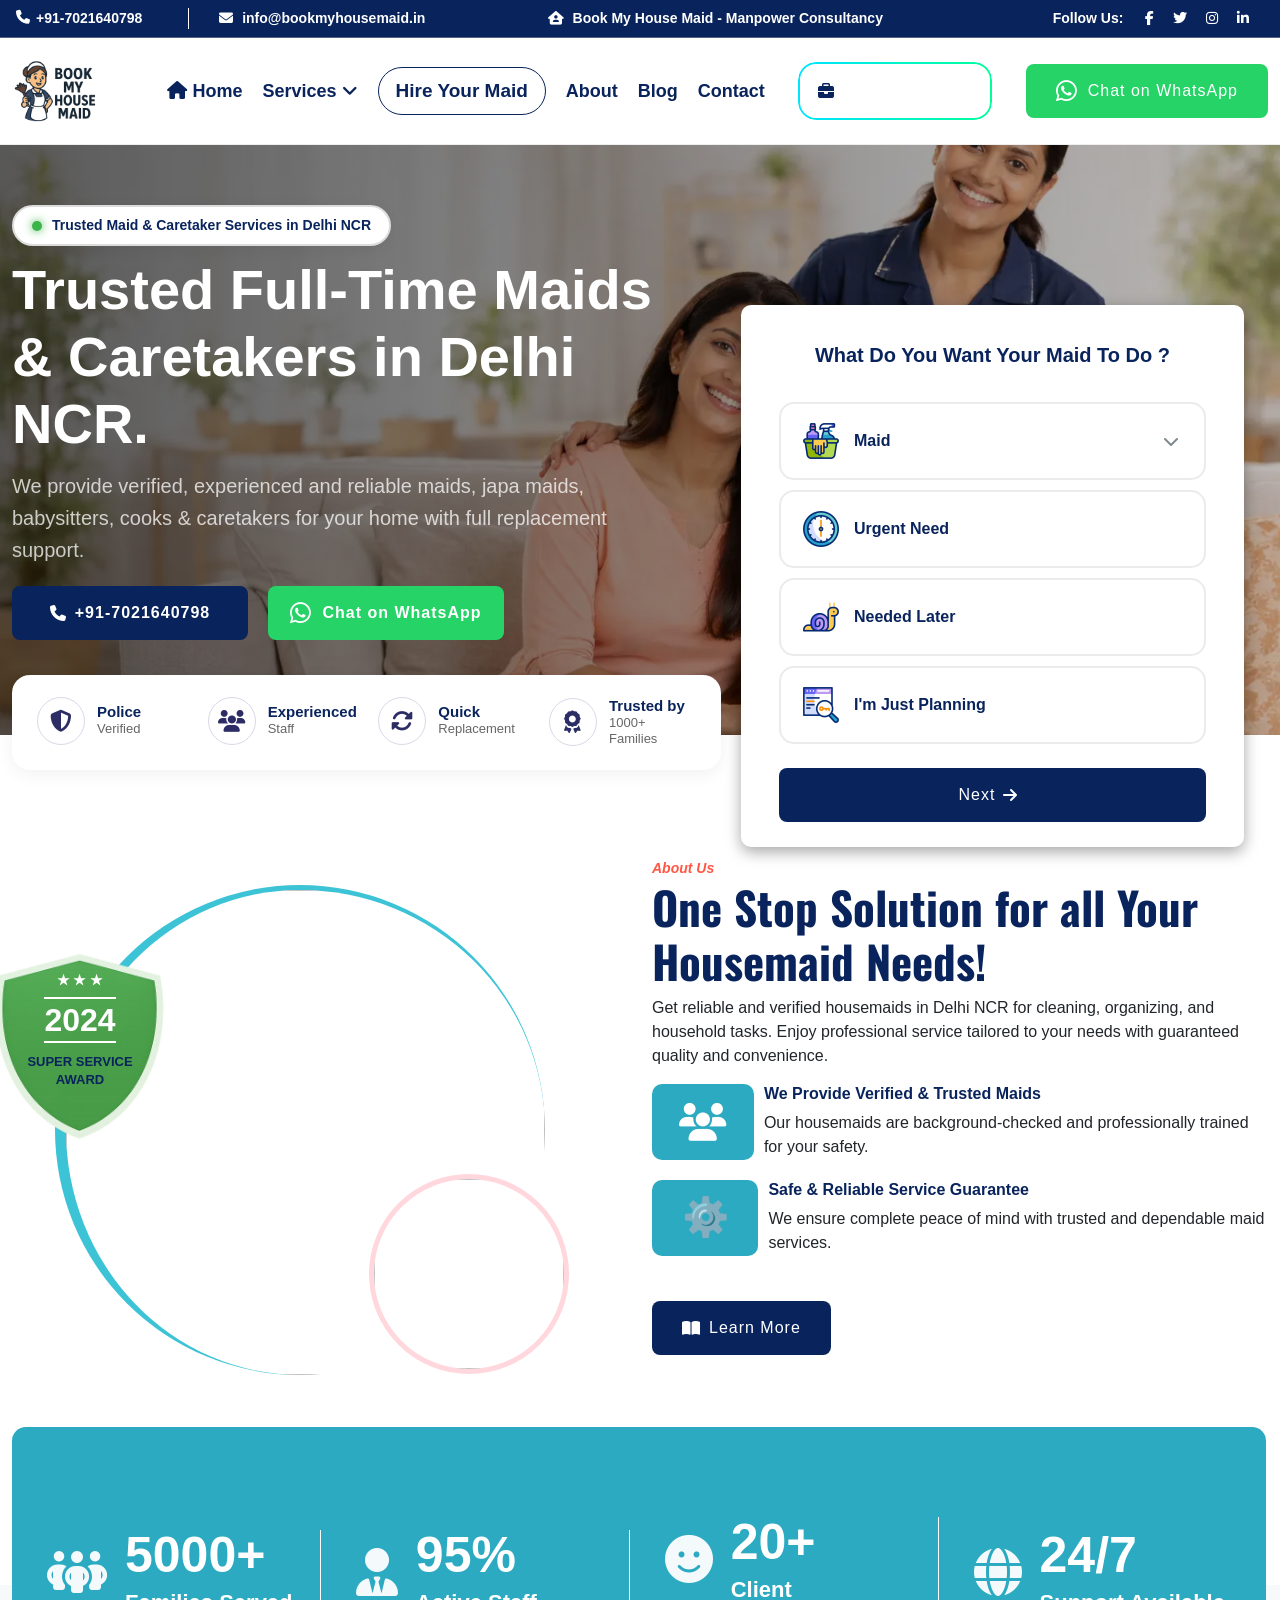
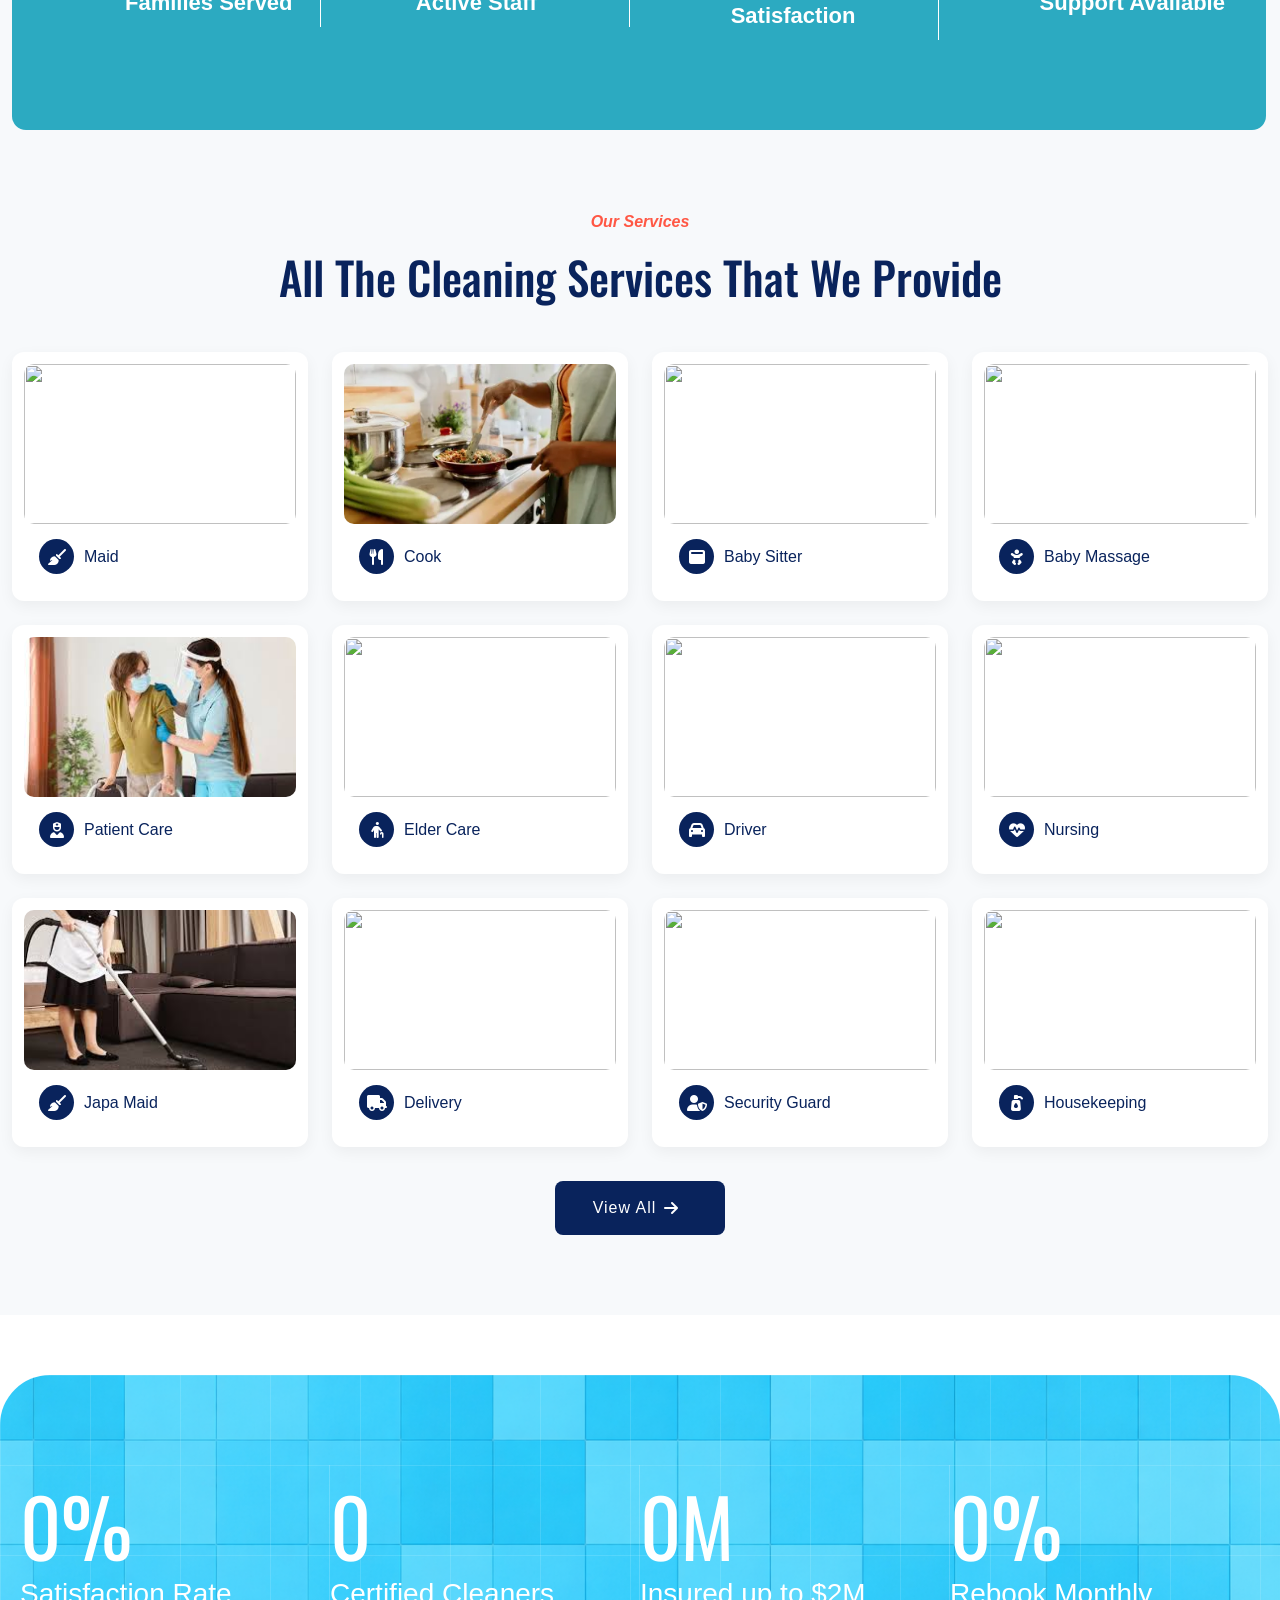
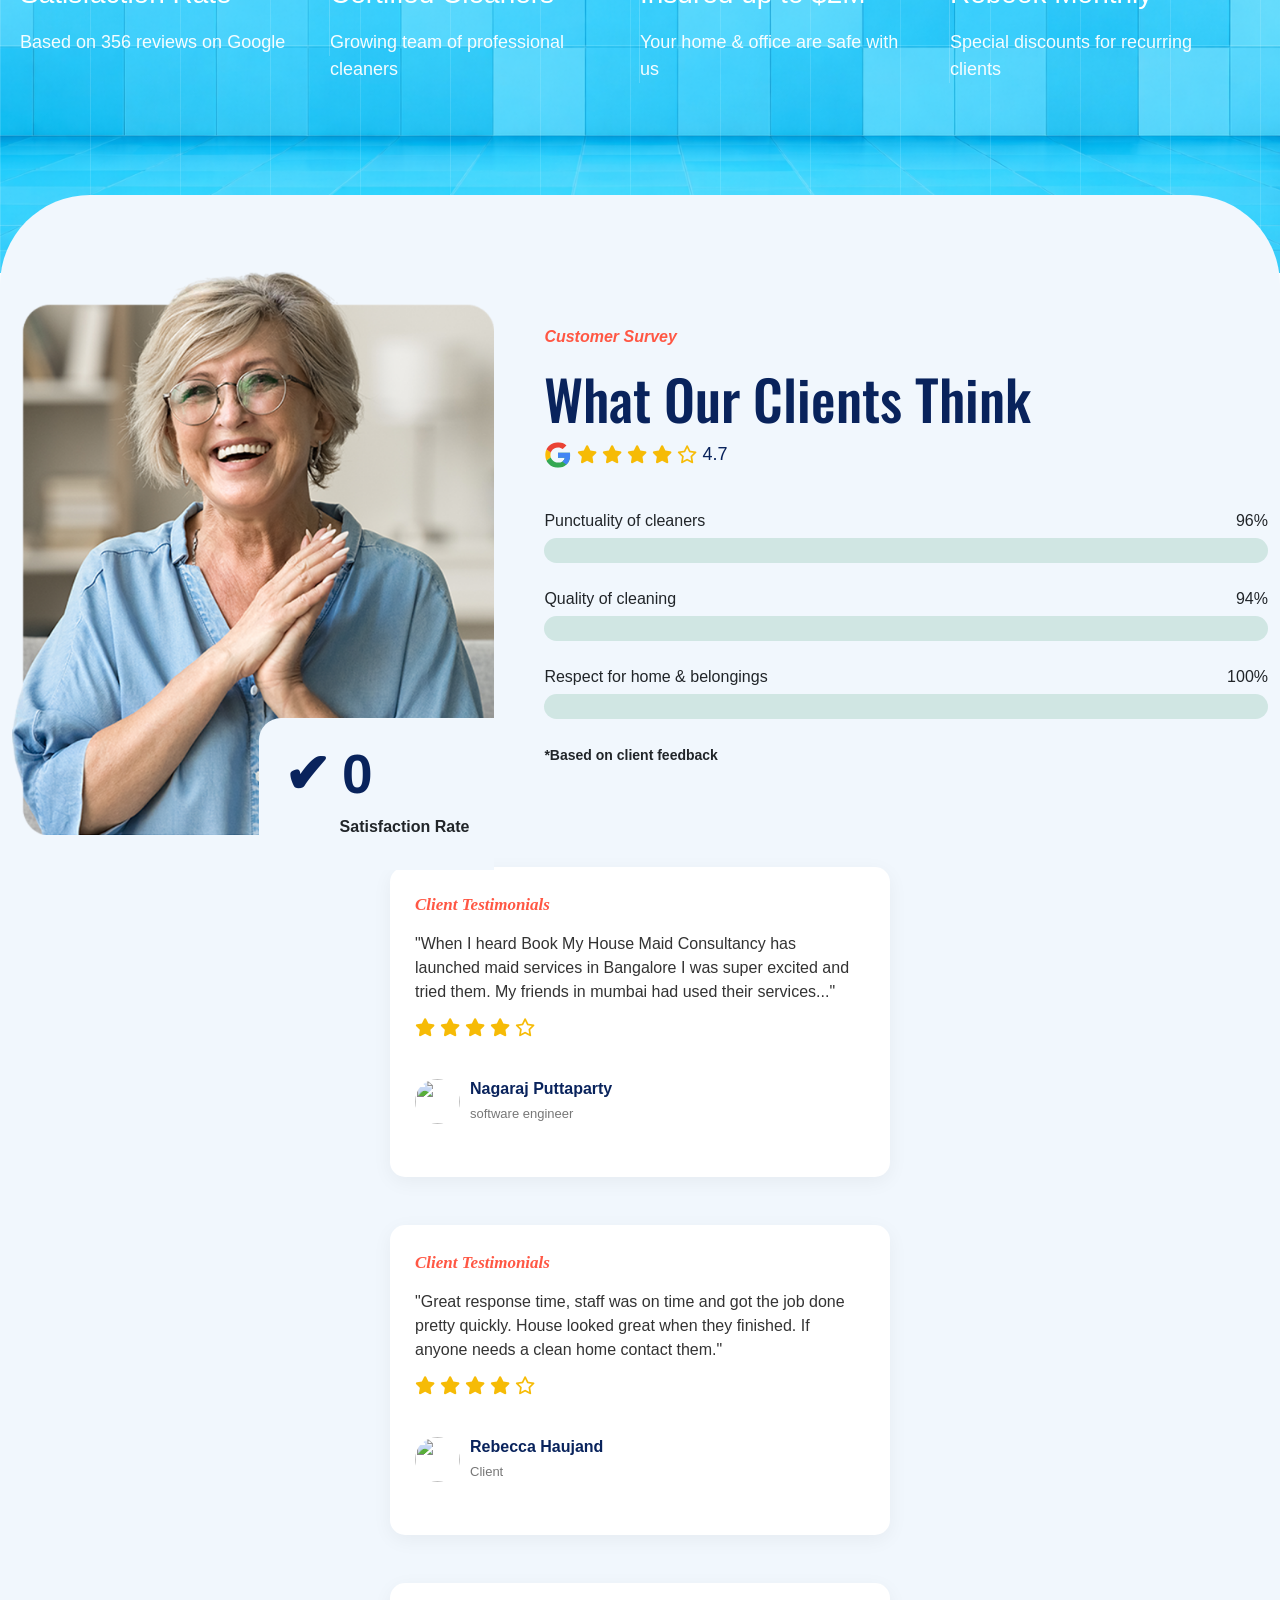
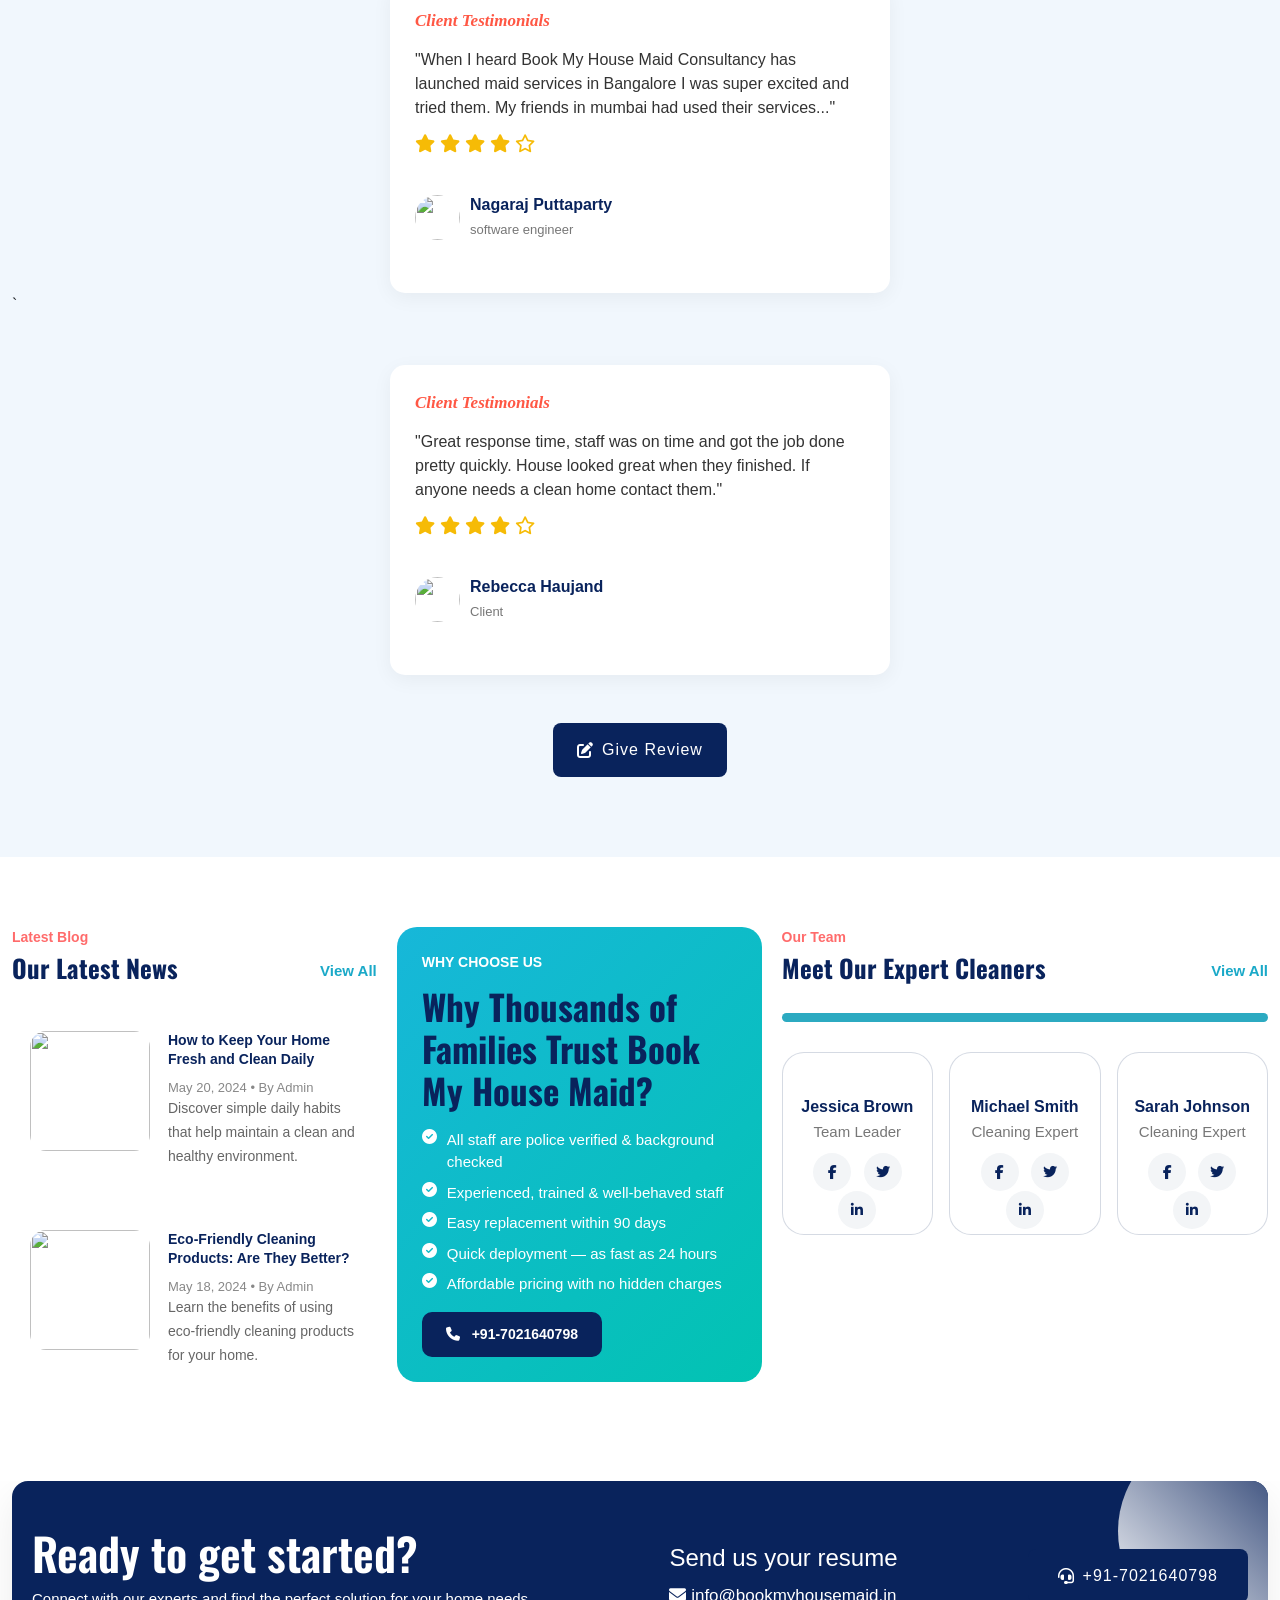
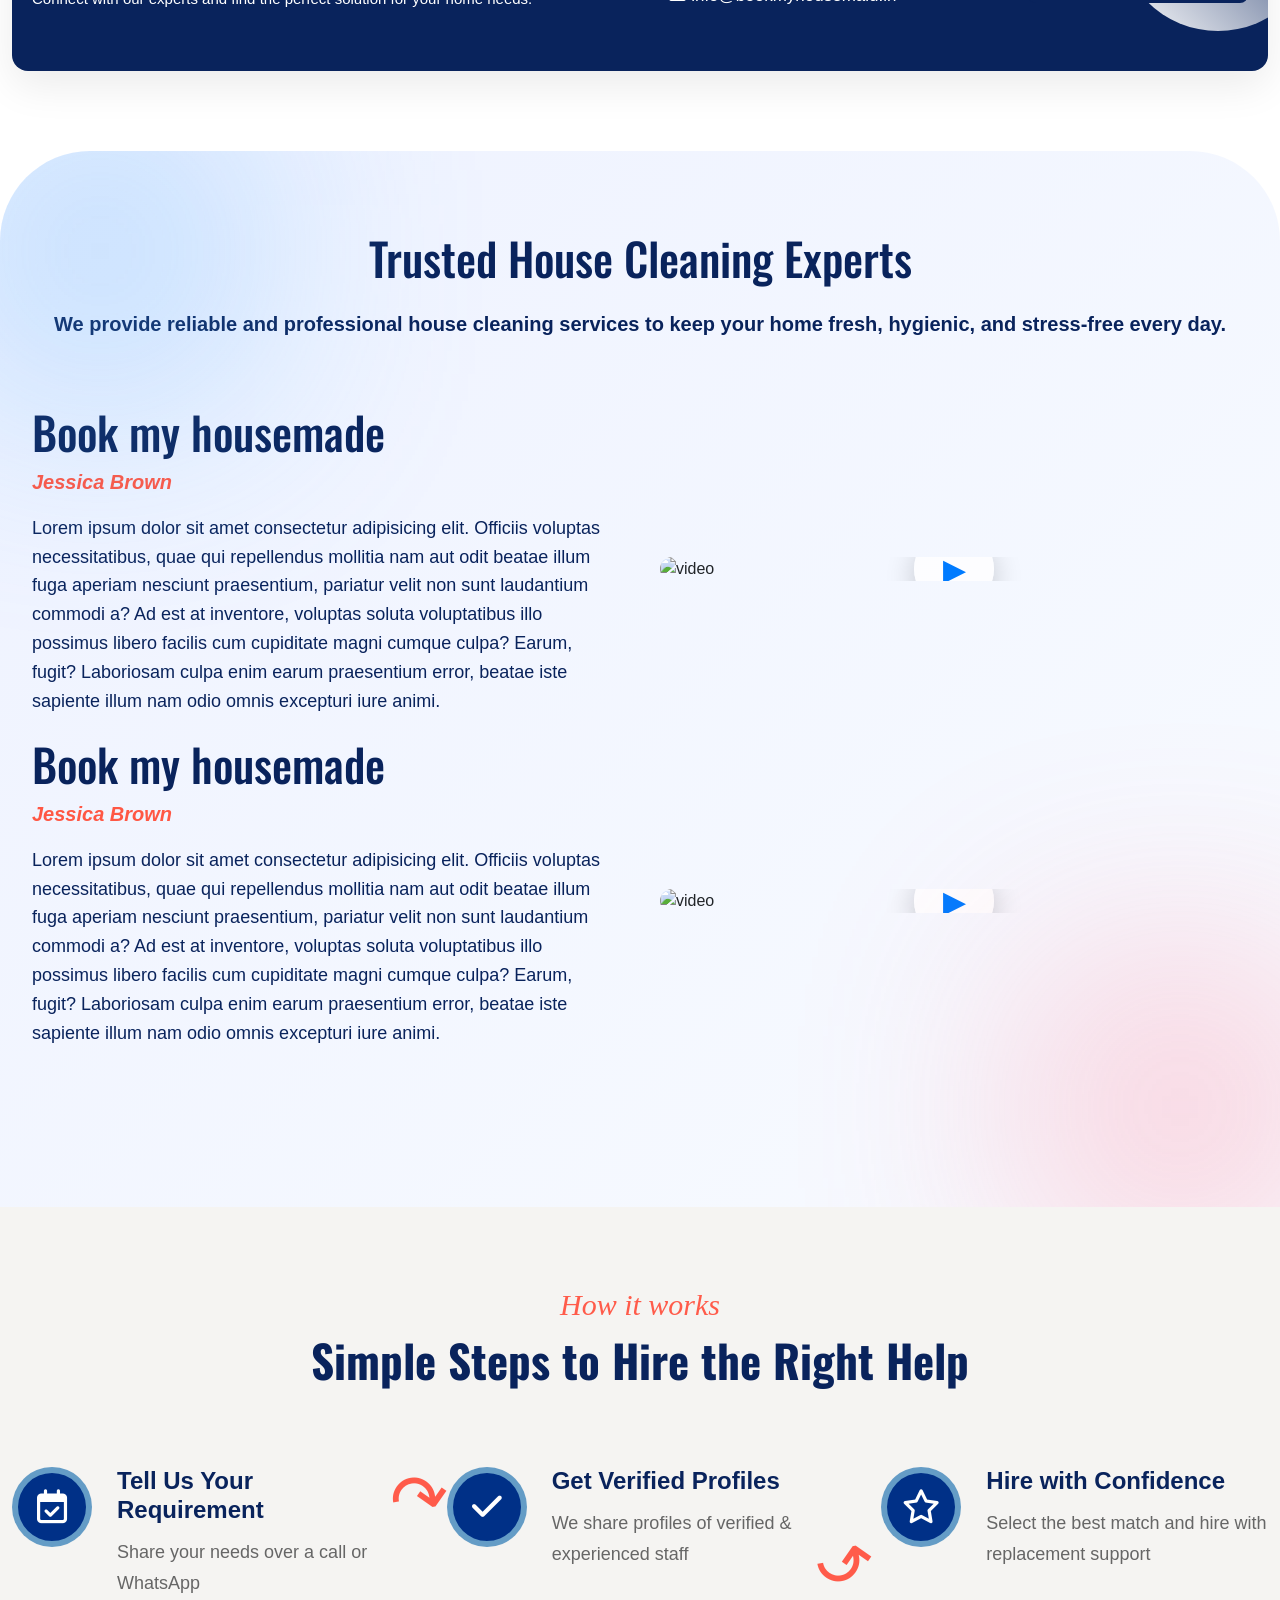
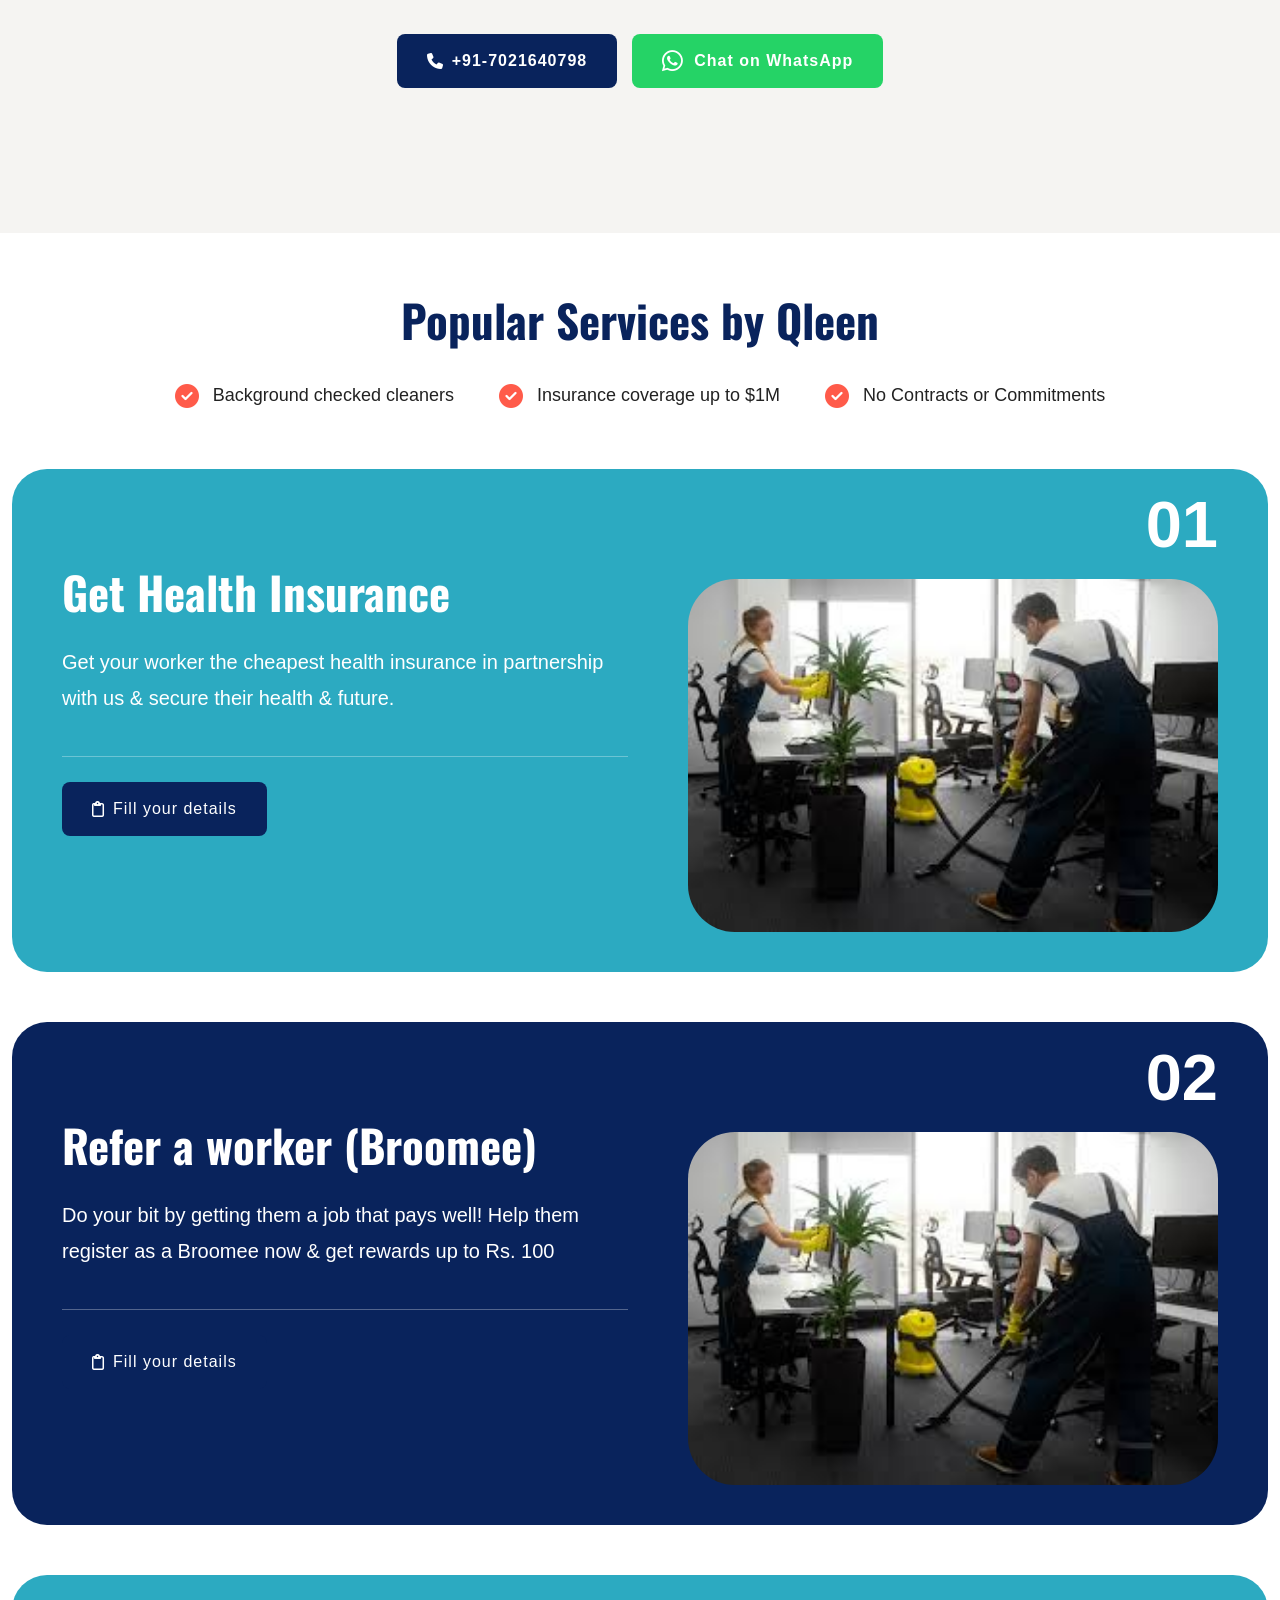
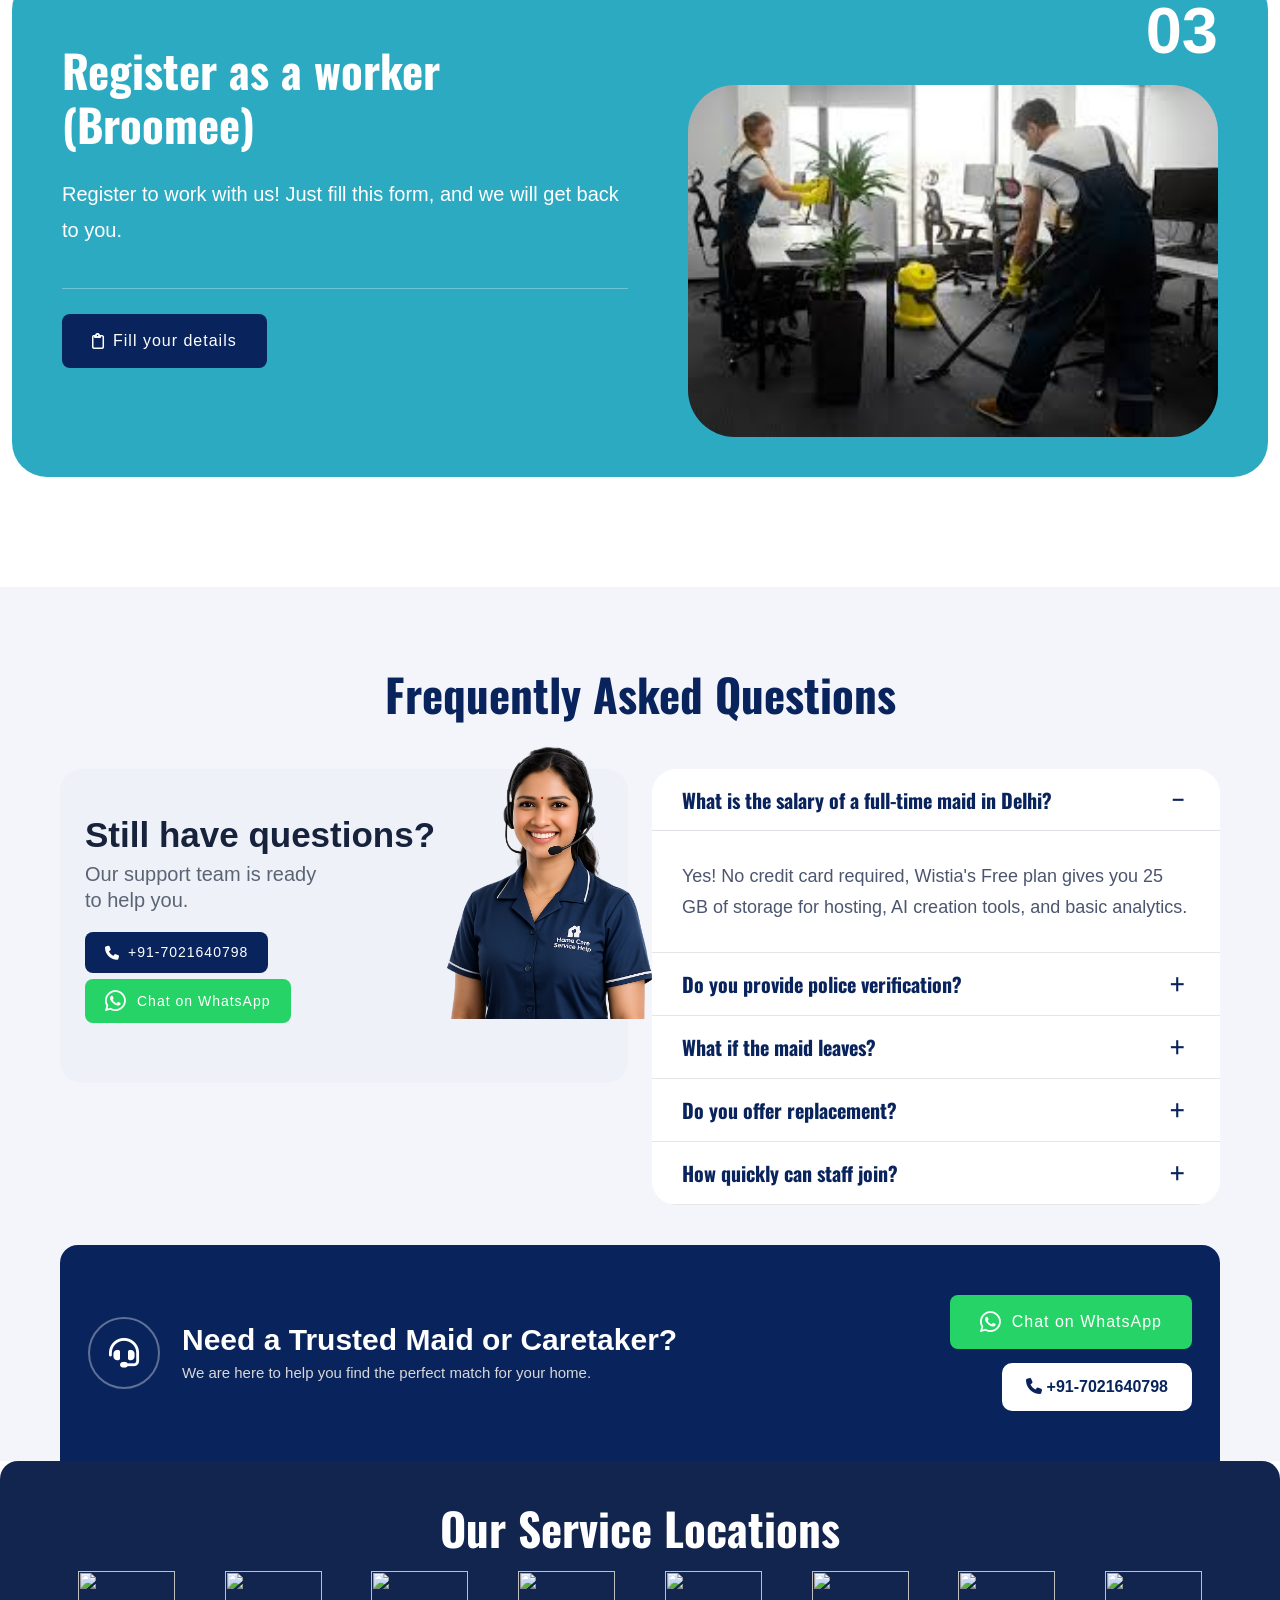
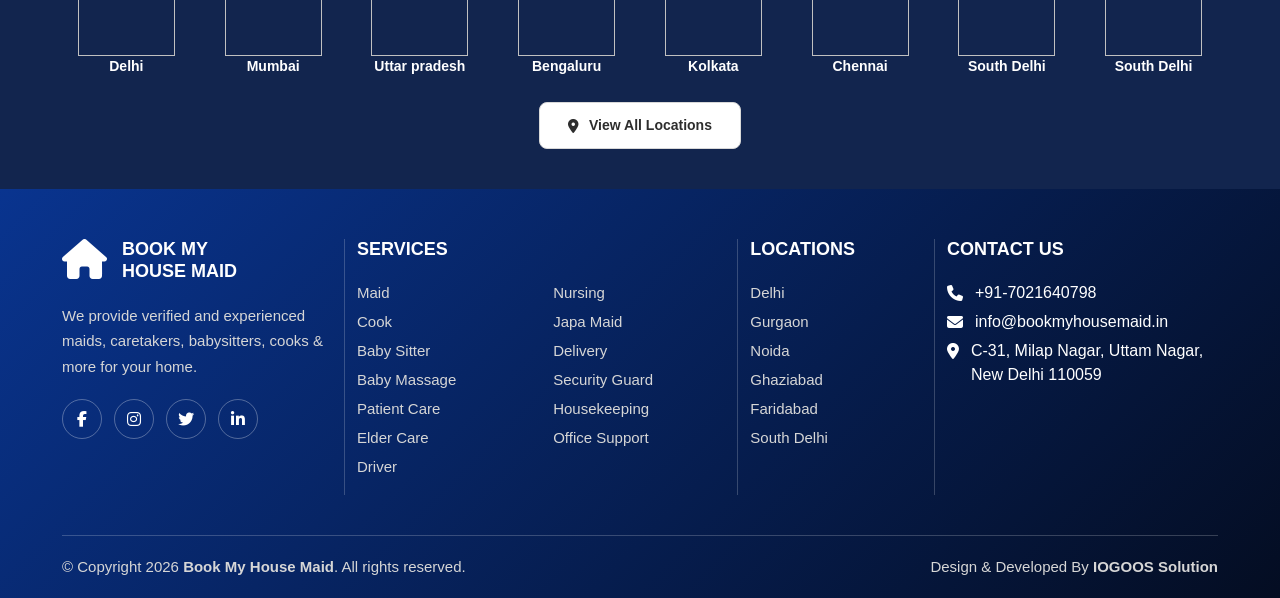
==== commit f4a0a3bd: "service img bug" ====
--- a/index.html
+++ b/index.html
@@ -947,11 +947,11 @@
                         <div class="text-center mt-4 d-flex justify-content-center gap-3">
 
                             <button class="btn-3d" id="backBtn" type="button">
-                                Previous
+                               <i class="fa-solid fa-arrow-left"></i>  Previous
                             </button>
 
                             <button type="submit"  class="btn-3d">
-                                Submit
+                                Submit <i class="fa-solid fa-paper-plane ms-2"></i>
                             </button>
 
                         </div>
@@ -1105,7 +1105,7 @@
                     <!-- Card -->
                     <div class="col-lg-3 col-md-4 col-sm-6">
                         <div class="service-card">
-                            <a href="service.html">
+                            <a href="service-details.html">
                                 <img src="https://images.unsplash.com/photo-1581578731548-c64695cc6952" alt="">
                                 <div class="card-content">
                                     <i class="fa-solid fa-broom"></i>
@@ -1117,10 +1117,10 @@
 
                     <div class="col-lg-3 col-md-4 col-sm-6">
                         <div class="service-card">
-                            <a href="service.html">
-                                <img src="img/off.jpg" alt="">
+                            <a href="service-details.html">
+                                <img src="img/cook.webp" alt="">
                                 <div class="card-content">
-                                    <i class="fa-solid fa-building"></i>
+                                    <i class="fa-solid fa-utensils"></i>
                                     <span>Cook</span>
                                 </div>
                             </a>
@@ -1129,8 +1129,8 @@
 
                     <div class="col-lg-3 col-md-4 col-sm-6">
                         <div class="service-card">
-                            <a href="service.html">
-                                <img src="img/windo.jpg" alt="">
+                            <a href="service-details.html">
+                                <img src="https://www.shutterstock.com/image-photo/mother-son-nanny-woman-child-600nw-2668772817.jpg" alt="">
                                 <div class="card-content">
                                     <i class="fa-solid fa-window-maximize"></i>
                                     <span>Baby Sitter</span>
@@ -1141,10 +1141,10 @@
 
                     <div class="col-lg-3 col-md-4 col-sm-6">
                         <div class="service-card">
-                            <a href="service.html">
-                                <img src="img/plumb.jfif" alt="">
+                            <a href="service-details.html">
+                                <img src="https://anuchiaai.com/wp-content/uploads/2019/06/baby-massage-traditional-indian-childcare.jpg" alt="">
                                 <div class="card-content">
-                                    <i class="fa-solid fa-wrench"></i>
+                                    <i class="fa-solid fa-baby"></i>
                                     <span>Baby Massage</span>
                                 </div>
                             </a>
@@ -1153,10 +1153,10 @@
 
                     <div class="col-lg-3 col-md-4 col-sm-6">
                         <div class="service-card">
-                            <a href="service.html">
-                                <img src="img/outd.jpg" alt="">
+                            <a href="service-details.html">
+                                <img src="img/nursing.jpg" alt="">
                                 <div class="card-content">
-                                    <i class="fa-solid fa-tree"></i>
+                                    <i class="fa-solid fa-user-nurse"></i>
                                     <span>Patient Care</span>
                                 </div>
                             </a>
@@ -1165,10 +1165,10 @@
 
                     <div class="col-lg-3 col-md-4 col-sm-6">
                         <div class="service-card">
-                            <a href="">
-                                <img src="img/fix.avif" alt="">
+                            <a href="service-details.html">
+                                <img src="https://encrypted-tbn0.gstatic.com/images?q=tbn:ANd9GcRJY2QJCiphKf1Oh1OBxNtwWwMg_ENxh08lu7S5QQbMUqw0yIMT0nf2sjs_&s=10" alt="">
                                 <div class="card-content">
-                                    <i class="fa-solid fa-screwdriver-wrench"></i>
+                                    <i class="fa-solid fa-person-cane"></i>
                                     <span>Elder Care</span>
                                 </div>
                             </a>
@@ -1177,10 +1177,10 @@
 
                     <div class="col-lg-3 col-md-4 col-sm-6">
                         <div class="service-card">
-                            <a href="service.html">
-                                <img src="img/bath.avif" alt="">
+                            <a href="service-details.html">
+                                <img src="https://encrypted-tbn0.gstatic.com/images?q=tbn:ANd9GcTChO1z2AgkT1GPryr8EyGXV1wMTQVxUO63Ktts2RUfKuqcX02f-dxwhCcr&s=10" alt="">
                                 <div class="card-content">
-                                    <i class="fa-solid fa-bath"></i>
+                                    <i class="fa-solid fa-car"></i>
                                     <span>Driver</span>
                                 </div>
                             </a>
@@ -1189,10 +1189,10 @@
 
                     <div class="col-lg-3 col-md-4 col-sm-6">
                         <div class="service-card">
-                            <a href="service.html">
-                                <img src="img/indo.avif" alt="">
+                            <a href="service-details.html">
+                                <img src="https://saraswationline.com/wp-content/uploads/2024/09/nurse-img.png" alt="">
                                 <div class="card-content">
-                                    <i class="fa-solid fa-house"></i>
+                                    <i class="fa-solid fa-heart-pulse"></i>
                                     <span>Nursing</span>
                                 </div>
                             </a>
@@ -1201,7 +1201,7 @@
 
                     <div class="col-lg-3 col-md-4 col-sm-6">
                         <div class="service-card">
-                            <a href="service.html">
+                            <a href="service-details.html">
                                 <img src="img/maid.jpg" alt="">
                                 <div class="card-content">
                                     <i class="fa-solid fa-broom"></i>
@@ -1213,10 +1213,10 @@
 
                     <div class="col-lg-3 col-md-4 col-sm-6">
                         <div class="service-card">
-                            <a href="service.html">
-                                <img src="img/cook.webp" alt="">
+                            <a href="service-details.html">
+                                <img src="https://static.vecteezy.com/system/resources/thumbnails/007/951/021/small/delivery-man-delivering-holding-parcel-box-to-customer-free-photo.jpg" alt="">
                                 <div class="card-content">
-                                    <i class="fa-solid fa-utensils"></i>
+                                    <i class="fa-solid fa-truck"></i>
                                     <span>Delivery</span>
                                 </div>
                             </a>
@@ -1225,10 +1225,10 @@
 
                     <div class="col-lg-3 col-md-4 col-sm-6">
                         <div class="service-card">
-                            <a href="service.html">
-                                <img src="img/nursing.jpg" alt="">
+                            <a href="service-details.html">
+                                <img src="https://img.magnific.com/free-photo/portrait-male-security-guard-with-barbed-wire-fence_23-2150368768.jpg?semt=ais_hybrid&w=740&q=80" alt="">
                                 <div class="card-content">
-                                    <i class="fa-solid fa-user-nurse"></i>
+                                    <i class="fa-solid fa-user-shield"></i>
                                     <span>Security Guard</span>
                                 </div>
                             </a>
@@ -1237,10 +1237,10 @@
 
                     <div class="col-lg-3 col-md-4 col-sm-6">
                         <div class="service-card">
-                           <a href="service.html">
-                             <img src="img/driver.jpg" alt="">
+                           <a href="service-details.html">
+                             <img src="https://encrypted-tbn0.gstatic.com/images?q=tbn:ANd9GcRqSQpYoAp8_kz_0aTZG-8lhvLdIdk_kbSijXQxTzCImg&s=10" alt="">
                             <div class="card-content">
-                                <i class="fa-solid fa-car"></i>
+                                <i class="fa-solid fa-pump-soap"></i>
                                 <span>Housekeeping</span>
                             </div>
                            </a>
--- a/css/style.css
+++ b/css/style.css
@@ -182,7 +182,7 @@
     display: inline-flex;
     align-items: center;
     gap: 10px;
-    background: #25D366;
+    background: #25D366 !important;
     color: white;
     padding: 15px 30px;
     border-radius: 10px;
@@ -191,12 +191,13 @@
     font-weight: bold;
     transition: 0.3s ease;
     box-shadow: 0 4px 10px rgba(0,0,0,0.2);
+    font-weight: bold !important;
 }
 
     .whatsapp-btn:hover{
       background:#1ebe5d;
       transform:scale(1.05);
-      color: #fff !important;
+      color: #09235C !important;
     }
 
     .whatsapp-btn i{
@@ -220,7 +221,7 @@
 
 
 /* Button */
-.btn-3d {
+.btn-3d, .whatsapp-btn {
     padding: 15px 30px;
     text-align: center;
     color: #fff;
@@ -259,9 +260,21 @@
   transition: width 0.4s ease;
   z-index: -1;
 }
+.whatsapp-btn::before,
+.whatsapp-btn::after {
+  content: "";
+  position: absolute;
+  top: 0;
+  width: 0%;
+  height: 100%;
+  background: #fff;
+  transition: width 0.4s ease;
+  z-index: -1;
+  color: #000 !important;
+}
 
 /* left → middle */
-.btn-3d::before {
+.btn-3d::before, .whatsapp-btn::before {
   left: 0;
 }
 .btn-3d i {
@@ -269,13 +282,19 @@
 }
 
 /* right → middle */
-.btn-3d::after {
+.btn-3d::after, .whatsapp-btn::after {
   right: 0;
 }
 
 /* hover */
 .btn-3d:hover::before,
 .btn-3d:hover::after {
+  width: 50%;
+}
+
+/* hover */
+.whatsapp-btn:hover::before,
+.whatsapp-btn:hover::after {
   width: 50%;
 }
 
@@ -2061,7 +2080,7 @@
   top: 100%;
   left: 0;
   background: #fff;
-  border: 2px solid #0e0c0c;
+  border: 2px solid #e4e4e4b8;
   max-height: 260px;
   overflow-y: auto;
   z-index: 100;
@@ -5952,4 +5971,8 @@
 section.all-service {
     padding-top: 30px;
     background: #f7f9fb;
+}
+
+#dropdownMenu img {
+    width: 30px;
 }
--- a/css/style.min.css
+++ b/css/style.min.css
@@ -1 +1 @@
-@import url('https://fonts.googleapis.com/css2?family=Montserrat:ital,wght@0,100..900;1,100..900&display=swap');@import url('https://fonts.googleapis.com/css2?family=Oswald:wght@200..700&display=swap');@import url('https://fonts.googleapis.com/css2?family=Edu+NSW+ACT+Cursive:wght@400..700&display=swap');body{font-family:"Montserrat",sans-serif!important}h2{font-family:"Oswald",sans-serif!important;font-size:45px!important;color:#09235C!important}.para{font-size:20px}section{padding:80px 0;overflow:hidden}a:hover{color:unset!important}button.swal2-confirm.swal2-styled{background:#09235C!important}.mobile.menu{display:none}.top-bar{background:#09235C;font-size:14px;padding:8px 14px;color:#ffff;border-bottom:1px solid rgb(199 199 199 / 39%)}span.phone a{text-decoration:none;color:#fff}span.phone a:hover{color:#2caac1!important;transform:unset!important}.top-bar i{color:#fff;margin-right:5px}.top-bar i:hover{color:#2caac1}span.ms-3.tablet-css:hover{color:#2caac1}.top-bar a{color:#555;margin-left:10px;text-decoration:none;display:inline-block;transition:all .3s ease}.top-bar a:hover{color:#0d6efd;transform:translateY(-3px)scale(1.2)}.navbar{background:#fff;padding:15px 0;border-bottom:1px solid #eee}.logo{display:flex;align-items:center;gap:8px;font-size:22px;font-weight:600;color:#0a2540}.menu{display:flex;list-style:none;gap:20px;margin:0;align-items:center}.menu li a,.menu li{cursor:pointer;font-size:18px;color:#09235C;transition:.2s;text-decoration:none;font-weight:600}.menu li{position:relative;cursor:pointer}.about .big-circle::before{display:none}.menu li::after{content:"";position:absolute;left:0;bottom:-4px;width:0;height:2px;background:#2caac1;transition:width .3s ease}.top-icon-flex{display:flex;gap:30px}.top-bar span{font-weight:bold}span.ms-3.tablet-css{border-left:1px solid #fff;padding-left:30px}.menu li:hover{color:#2caac1}.menu li:hover::after{width:100%}.navbar .right{display:flex;align-items:center;gap:15px}.phone{font-size:14px;color:#696969;font-weight:bold;position:relative}span.phone i{position:absolute;left:-10px;top:2px}.whatsapp-btn{display:inline-flex;align-items:center;gap:10px;background:#25D366;color:white;padding:15px 30px;border-radius:10px;text-decoration:none;font-size:16px;font-weight:bold;transition:.3s ease;box-shadow:0 4px 10px rgba(0,0,0,.2)}.whatsapp-btn:hover{background:#1ebe5d;transform:scale(1.05);color:#fff!important}.whatsapp-btn i{font-size:24px}.sticky-bar.scrolled{box-shadow:0 4px 20px rgba(0,0,0,.08);padding:5px 0}.btn-3d{padding:15px 30px;text-align:center;color:#fff;font-size:16px;font-weight:500;transition:.6s;display:inline-flex;align-items:center;justify-content:center;position:relative;border-radius:8px;z-index:0;background-color:#09235C;box-shadow:none;overflow:hidden;white-space:nowrap;letter-spacing:1px;border:0;position:relative;z-index:1;text-decoration:none}.btn-3d::before,.btn-3d::after{content:"";position:absolute;top:0;width:0;height:100%;background:#2caac1;transition:width .4s ease;z-index:-1}.btn-3d::before{left:0}.btn-3d i{margin-right:8px}.btn-3d::after{right:0}.btn-3d:hover::before,.btn-3d:hover::after{width:50%}.cta-box a:hover{color:#fff!important}button.btn2{background:transparent;padding:10px 30px;border-radius:5px;border:2px solid #003087;color:#003087;font-weight:bold}.chat-ic{margin-right:5px}.hero-image{position:relative;overflow:hidden}.btn-3d:active{transform:translateY(2px);box-shadow:0 3px 0 #d92f63,0 6px 10px rgba(0,0,0,.2)}.cont-width{width:80%}.banner-section .feature-item{display:flex;align-items:center;gap:6px}.menu li{position:relative}li.ex-bg{padding:9px 17px;border-radius:30px;border:1px solid}.hw-btn a{font-weight:bold}li.ex-bg:hover::after{display:none!important}li.ex-bg a{font-size:19px}.form-group-custom .input-group{background:transparent}.submenu{position:absolute;top:120%;left:0;list-style:none;padding:0;box-shadow:0 10px 25px rgba(0,0,0,.1);background:#fff;width:200px;transition:.3s;z-index:999;}.submenu li{padding:10px 20px;font-size:14px;cursor:pointer;transition:.3s}.submenu li:hover{background:#f5f7f8;color:#000;padding-left:25px;width:100%}.dropdown{position:relative}.faq-head{padding-bottom:40px}header{position:sticky;top:0;z-index:9999;transition:.3s;background:#fff}.sb-menu{padding:20px;font-size:14px;cursor:pointer;transition:.3s;box-shadow:0 10px 25px rgba(0,0,0,.1);background:#fff;transition:.3s;z-index:999;position:absolute;top:33px;display:none;width:1000px;left:-154px}.dropdown:hover .sb-menu{opacity:1;display:block;transform:translateY(0)}.sb-menu li{padding:10px 20px 10px 0;font-size:14px;cursor:pointer;transition:.3s;display:flex;align-items:center;gap:5px}.sb-menu li:hover{background:#f5f7f8;color:#000;padding-left:25px;width:100%}.logo img{width:90px}.list-ul{list-style:none;padding:0}ul.list-ul li i{width:20px;font-size:18px;margin-right:8px}.hero{position:relative;overflow:hidden;background:#f7f9fb;height:100vh}.slider{display:flex;transition:transform .6s ease-in-out}.slide{min-width:100%;display:flex;align-items:center;justify-content:space-between;padding:0 0 0 15px}.content1{width:50%}.content1 span{color:#FF5744;font-weight:bold}.content1 h2{font-size:42px;margin:15px 0;color:#09235C}.content1 p{color:#555;margin-bottom:20px}.buttons{display:flex;gap:15px}.btn{padding:12px 22px;border-radius:8px;cursor:pointer;border:0;transition:.3s}.primary{background:#ff5a4f;color:#fff}.primary:hover{background:#e14c42}.outline{border:2px solid #00a8a8;color:#00a8a8;background:transparent}.outline:hover{background:#00a8a8;color:#fff}.banner-section{background:#F1F7FD}.image{width:50%;}.image img{width:100%;clip-path:circle(106% at right 51%);height:498px;object-fit:cover}.nav{position:absolute;top:50%;transform:translateY(-50%);background:white;padding:10px;border-radius:50%;cursor:pointer}.banner-swiper .swiper-button-prev,.banner-swiper .swiper-button-next{background:white;box-shadow:rgba(0,0,0,.35)0 5px 15px;width:30px;height:30px;border-radius:50px}.banner-swiper .swiper-navigation-icon{width:18px;height:18px;color:black}.main-img{width:450px;height:450px;border-radius:50%;overflow:hidden;margin:auto;position:relative}.main-img img{width:100%;height:100%;object-fit:cover}.small-img{width:200px;height:200px;border-radius:50%;overflow:hidden;position:absolute;bottom:-20px;right:20px;border:5px solid white}.small-img img{width:100%;height:100%;object-fit:cover}.badge-box{position:absolute;left:9px;top:120px;background:#09235C;color:white;padding:15px;border-radius:10px;text-align:center;font-size:21px}.about h2{font-weight:700}.banner-section .feature-box{display:flex;gap:15px;margin-top:40px}.icon-box{width:120px;height:76px;background:#2caac1;display:flex;align-items:center;justify-content:center;border-radius:10px;font-size:38px;color:#fff;transition:transform .4s ease}.icon-box:hover{transform:scale(1.2);background-color:#09235C}.feature-box h6{font-weight:bold;color:#09235C}.btn-custom{background:#ff5a5f;color:white;padding:10px 20px;border-radius:8px;border:0;margin-top:20px}.services{background:#f7f9fb;position:relative;margin-top:150px;padding-top:225px;overflow:unset!important}.tag1{color:#FF5744;font-weight:600;font-style:italic}.heading{font-size:32px;margin-top:10px}.service-card a{text-decoration:none;color:#09235C}.service-card{background:#fff;border-radius:12px;overflow:hidden;transition:.3s;box-shadow:0 5px 15px rgba(0,0,0,.05);padding:12px}.service-card:hover{background:#2caac1;color:#ffff;transition:.5s}.service-card:hover img{transform:scale(1.05);transition:1s}.service-card img{width:100%;height:160px;object-fit:cover;border-radius:10px}.card-content{display:flex;align-items:center;gap:10px;padding:15px;font-weight:500}.card-content i{background:#09235C;color:#fff;border-radius:50%;width:35px;height:35px;display:grid;place-content:center}.all-sevice-btn{margin-top:34px}.all-sevice-btn a{width:170px}.all-sevice-btn i{margin-left:8px}.service-card:hover{transform:translateY(-8px);box-shadow:0 15px 30px rgba(0,0,0,.1)}.flex-wrp{display:flex;align-items:center;gap:50px;margin:50px 0}.new-testimonial{background:#F1F7FD;border-radius:90px 90px 0 0;margin-top:-78px;z-index:1;position:relative}.cta-cont h5{color:#fff;margin-top:25px}.cta-cont h4{color:#fff}.cta-cont a:hover{color:#fff!important}.new-testimonial .left{position:relative;width:40%;background:#f1f7fd;height:373px;border-radius:10px 10px 0 10px}.left img{position:absolute;top:-88px}.new-testimonial .left img{width:100%;border-radius:20px}.rating-box{position:absolute;bottom:-138px;right:0;background:#F1F7FD;padding:15px 25px;border-radius:22px 0 0 0}.rating-box span{font-size:55px;color:#09235C;font-weight:bold}.rating-box p{padding-left:56px;font-weight:bold}.video-sec .swiper-wrapper{padding-bottom:60px}.new-testimonial small{font-weight:bold}.new-testimonial .right{width:60%}.new-testimonial .right h2{margin:10px 0}.stars i{color:#f6bb06}img.google-icon{width:28px}.stars{margin-bottom:20px;font-size:18px}.progress-box{margin-bottom:30px}.progress-box p{display:flex;justify-content:space-between;font-size:16px;margin-bottom:5px;font-weight:500}.new-testimonial h2{font-size:55px!important}.progress-bar{width:0;height:100%;border-radius:50px;transition:width 2s ease-in-out!important}.new-testimonial .progress{display:flex;height:25px;overflow:hidden;font-size:.75rem;background-color:#19875426;border-radius:30px}.testimonial-swiper{margin-top:100px}.progress-bar{display:flex;flex-direction:column;justify-content:center;overflow:hidden;color:#fff;text-align:center;white-space:nowrap;background-color:#0d6efd;transition:width .6s ease;height:10px;margin:8px}.bg-success{background:#28a745}.bg-primary{background:#007bff}.bg-warning{background:#ffc107}.bar{height:21px;background:#e5e5e5;border-radius:10px;overflow:hidden}.bar div{height:9px;background:#2caac1;border-radius:10px;transition:width .5s ease;margin:6px 9px}.testimonial-card{max-width:500px;padding:25px;border-radius:15px;background:#fff;height:310px;box-shadow:0 5px 20px rgba(0,0,0,.05)}.footer-img{display:flex;gap:15px}.footer-img i{font-size:40px}.testimonial-title{color:#FF5744;font-size:17px;font-weight:600;font-style:italic;font-family:"Edu NSW ACT Cursive",cursive}.user-name{color:#09235C}.testimonial-text{font-size:16px;color:#333;margin:15px 0}.stars{color:#fff;font-size:18px;display:flex;align-items:center;gap:5px;margin-bottom:40px}.stars span{color:#09235C}.user{display:flex;align-items:center;margin-top:15px}.user img{width:45px;height:45px;border-radius:50%;margin-right:10px}.user-name{font-weight:600;margin:0}.user-role{font-size:13px;color:#777}.blog{background:#f7f9fb}.blog-card{background:#fff;border-radius:20px;overflow:hidden;transition:.3s;box-shadow:0 5px 15px rgba(0,0,0,.05);height:100%}.blog-card img{width:100%;height:220px;object-fit:cover}.blog-card .content1{padding:20px;text-align:left}.blog-card span{color:#696969;font-size:13px;font-weight:500}.blog-card h5{margin-top:10px;font-size:18px;color:#0a2540}.blog-card.active{transform:scale(1.05);position:relative}.blog-card.active img{height:350px}.overlay{position:absolute;bottom:0;left:0;width:100%;color:#fff;background:linear-gradient(to top,rgba(0,0,0,.7),transparent)}.blog-card:hover{transform:translateY(-8px)}.blog .content1{width:100%}.cta{background:#f3f3f3;display:flex;justify-content:center}.cta-wrapper{width:85%;display:flex;border-radius:30px;overflow:hidden;background:#09235C;position:relative}.cta-left{width:45%;position:relative;overflow:hidden;border-top-right-radius:150px;border-bottom-right-radius:150px}.cta-left img{width:100%;height:100%;object-fit:cover}.award{position:absolute;top:25px;left:30px;color:#fff;font-size:14px}.cta-wrapper .cta-right{width:55%;padding:60px;color:#fff!important;position:relative}.cta-right h2{font-size:38px;line-height:1.3;color:#fff}.cta-right h2 span{padding:5px 10px;border-radius:6px;color:#fff}.email-box a{color:#fff;text-decoration:none}.highlight{padding:3px 8px;border-radius:5px}.email-box{margin-top:25px;display:flex;align-items:center;gap:12px;justify-content:space-between}.email-box i{background:#fff;color:#09235C;padding:12px;border-radius:50%}.team{background:#f7f9fb;text-align:center}.team h2{margin:10px 0 40px}.team-card{transition:.3s}.img-box{position:relative;overflow:hidden;border-radius:25px}.img-box img{width:100%;display:block;transition:.4s}.overlay{position:absolute;top:0;left:0;width:100%;height:100%;background:rgba(0,0,0,.4);display:flex;justify-content:center;align-items:center;gap:10px;opacity:0;transition:.3s}.overlay a{width:40px;height:40px;background:#09235C;color:#fff;display:flex;align-items:center;justify-content:center;border-radius:50%;transition:.3s;text-decoration:none}.img-box:hover .overlay{opacity:1}.img-box:hover img{transform:scale(1.1)}.team-card h5{margin-top:15px;font-size:18px;color:#09235C}.team-card p{color:#696969;font-size:14px}.team-card:hover{transform:translateY(-8px)}.cta-pro{padding:80px 20px;background:linear-gradient(135deg,#f5f7fa,#eef3f9);display:flex;justify-content:center}.cta-box{background:#09235C;border-radius:16px;padding:45px 20px;display:flex;justify-content:space-between;align-items:center;box-shadow:0 15px 40px rgba(0,0,0,.08);position:relative;overflow:hidden}.cta-box::before{content:"";position:absolute;top:-50px;right:-50px;width:200px;height:200px;background:linear-gradient(45deg,#fff,#09235C);border-radius:50%}.cta-left h2 span{color:#fff;font-weight:600}.cta-left p{margin-top:8px;color:#fff;font-size:15px}.cta-box .cta-right{display:flex;gap:130px;z-index:1;align-items:center}.cta-cont a{color:#fff;display:block;text-decoration:none;margin:10px 0 0 0!important;font-size:17px}.cta-right .btn-3d:hover{color:#09235C!important}.cta-right .btn-3d::before,.cta-right .btn-3d::after{background:#fff}.btn{padding:12px 26px;border-radius:8px;font-size:14px;font-weight:500;text-decoration:none;transition:.3s ease}.btn-main{background:#007bff;color:#fff}.btn-main:hover{background:#0056d2;transform:translateY(-2px);box-shadow:0 8px 20px rgba(0,123,255,.3)}.btn-light{background:transparent;border:1px solid #d0d7e2;color:#0a2540}.btn-light:hover{background:#0a2540;color:#fff}.video-cta{display:flex;justify-content:center;align-items:center;gap:40px;padding:0 20px}.video-sec{background:linear-gradient(135deg,#eef2ff,#f8fbff);position:relative;overflow:hidden;border-radius:90px 90px 0 0}.video-sec .swiper-button-prev,.video-sec .swiper-button-next{background:white;box-shadow:rgba(0,0,0,.35)0 5px 15px;width:50px;height:50px;border-radius:50px}.video-sec .swiper-navigation-icon{width:25px;height:25px;color:black}.video-sec::before{content:"";position:absolute;width:300px;height:300px;background:#4facfe;filter:blur(120px);top:-50px;left:-50px;opacity:.3}.video-sec::after{content:"";position:absolute;width:300px;height:300px;background:#ff6a88;filter:blur(120px);bottom:-50px;right:-50px;opacity:.3}.left{width:50%}.left h2{font-size:38px;color:#1a2b49;line-height:1.3}.video-sec .left p{margin:20px 0;color:#09235C;font-size:18px;line-height:1.6}.btn{display:inline-block;padding:12px 25px;background:linear-gradient(45deg,#4facfe,#00c6ff);color:#fff;border-radius:8px;text-decoration:none;transition:.3s}.btn:hover{transform:translateY(-3px);box-shadow:0 10px 25px rgba(0,123,255,.3)}.video-sec .right{width:50%}.video-box{position:relative;border-radius:20px;overflow:hidden}.video-box img{width:100%;display:block}.play-btn{position:absolute;top:50%;left:50%;transform:translate(-50%,-50%);width:80px;height:80px;background:rgba(255,255,255,.8);border-radius:50%;display:flex;align-items:center;justify-content:center;font-size:30px;color:#007bff;cursor:pointer;box-shadow:0 10px 30px rgba(0,0,0,.2);transition:.3s}.play-btn:hover{transform:translate(-50%,-50%)scale(1.1)}*{margin:0;padding:0;box-sizing:border-box}body{font-family:'Inter',sans-serif!important;color:#fff;overflow-x:hidden}.section{max-width:1280px;margin:auto;padding:125px 0 80px}.title{font-size:68px;font-weight:300;letter-spacing:-3px;margin-bottom:40px;line-height:1.1}.global-card{position:relative;height:760px;overflow:hidden;border-radius:24px;background:linear-gradient(135deg,#042126 0,#031012 100%);border:1px solid rgba(255,255,255,.05)}.world-map{position:absolute;right:-40px;top:100px;width:780px;opacity:.9}.world-map svg{width:100%}.flags{position:absolute;left:42px;top:110px;display:flex;flex-direction:column;gap:18px;z-index:50}.flag{width:68px;height:68px;border-radius:16px;background:#0b2b31;display:flex;align-items:center;justify-content:center;cursor:pointer;transition:.35s ease;box-shadow:0 10px 25px rgba(0,0,0,.35)}.flag img{width:34px;height:24px;border-radius:4px;object-fit:cover}.flag.active{background:#edf0ef;transform:scale(1.05)}.product-wrapper{position:absolute;left:300px;top:85px;width:280px;height:400px;z-index:30}.stack-card{position:absolute;width:320px;height:320px;background:rgba(255,255,255,.08);border-radius:12px}.stack-1{left:-70px;top:30px}.stack-2{left:40px;top:55px;opacity:.45}.product-card{position:absolute;width:240px;background:#f3efe8;border-radius:10px;padding:14px;box-shadow:0 25px 60px rgba(0,0,0,.45);transition:.6s ease}.product-image{width:100%;height:255px;overflow:hidden;border-radius:4px}.product-image img{width:100%;height:100%;object-fit:cover}.buy-btn{width:100%;height:58px;border:0;margin-top:12px;border-radius:6px;background:#15383d;color:#fff;font-size:20px;font-weight:600}.price-bubble{position:absolute;right:-170px;top:150px;height:72px;background:#fff;color:#111;border-radius:50px;display:flex;align-items:center;padding:0 28px 0 72px;font-size:24px;white-space:nowrap;box-shadow:0 15px 40px rgba(0,0,0,.25)}.price-country{position:absolute;left:8px;width:54px;height:54px;border-radius:50%;background:#f3f3f3;display:flex;align-items:center;justify-content:center;border:1px solid #ddd;font-size:17px;color:#555}.shipping-box{position:absolute;right:228px;top:240px;width:223px;background:#fff;border-radius:12px;padding:13px;z-index:10;box-shadow:0 20px 60px rgba(0,0,0,.35)}.ship-item{display:flex;justify-content:space-between;gap:10px;padding:11px 0;border-bottom:1px solid #ededed}.ship-item:last-child{border-bottom:none}.ship-left{display:flex;gap:10px}.ship-icon{width:13px;height:13px;margin-top:2px;flex-shrink:0}.ship-content p{margin-bottom:0}.ship-content h4{color:#111;font-size:11px;font-weight:500;margin-bottom:2px}.ship-content p{font-size:12px;color:#666}.tag{font-size:11px;background:#eef3ff;color:#4d74ff;padding:4px 8px;border-radius:20px;white-space:nowrap}.order-flow{position:absolute;right:58px;top:373px;z-index:20}.flow-item{display:flex;align-items:center;gap:12px;margin-bottom:14px;font-size:14px;color:#d6e3e4}.flow-item.active{color:#fff}.dot{width:10px;height:10px;border-radius:50%;border:2px solid rgba(255,255,255,.8)}.flow-item.active .dot{background:#fff}.content{position:absolute;left:60px;bottom:55px;max-width:560px;z-index:40}.content h2{font-size:42px;font-weight:400;margin-bottom:16px}.content p{font-size:18px;line-height:1.7;color:#a7b5b7}.content a{color:#e4f3f5}.about .btn-3d:hover{color:#fff!important}.slider{position:absolute;left:194px;top:90px;width:420px;height:480px;perspective:1200px}.country .card{position:absolute;width:240px;height:340px;background:#efefef;border-radius:14px;overflow:hidden;cursor:pointer;left:50%;top:50%;opacity:0;transform:translate(-50%,-50%)scale(.7);transition:transform .8s ease,opacity .8s ease,filter .8s ease;box-shadow:0 30px 80px rgba(0,0,0,.4)}.card img{width:100%;height:260px;object-fit:cover;cursor:pointer}.country .card button{width:100%;height:80px;border:0;background:#0d2d31;color:white;font-size:20px;font-weight:600;cursor:pointer}.country .card.active{transform:translate(-50%,-50%)scale(1);z-index:4;opacity:1;filter:blur(0)}.country .card.prev{transform:translate(calc(8% - 260px), - 50%)scale(.86);z-index:2;opacity:.55;filter:blur(1px)}.country .card.next{transform:translate(calc( - 108% + 260px), - 50%)scale(.86);z-index:2;opacity:.55;filter:blur(1px)}.hero-section{position:relative;background:linear-gradient(to right,rgba(0,0,0,.65),rgba(0,0,0,.25)),url(../img/banner.webp)center center/cover no-repeat;overflow:visible;padding-bottom:140px;height:590px;padding-top:60px}.hero-content{display:flex;align-items:center;position:relative;z-index:2}.side-text{position:absolute;left:20px;top:50%;transform:translateY(-50%)rotate(-180deg);writing-mode:vertical-rl;color:#fff;font-size:18px;letter-spacing:1px;z-index:5}.side-text i{margin-top:15px;font-size:20px}.hero-title{color:#fff;font-size:56px;font-weight:700;line-height:1.2;margin-bottom:12px}.hero-desc{color:rgba(255,255,255,.75);font-size:20px;line-height:1.6;max-width:700px;margin-bottom:20px;max-width:90%}.hero-btn{display:inline-flex;align-items:center;gap:20px;text-decoration:none;color:#fff;font-size:20px;font-weight:600}.hero-btn:hover{color:white!important}.heading1{text-align:center;font-size:20px;font-weight:700;color:#09235C;margin-bottom:35px}.main-box-form button{width:160px}.service-select{padding:12px 25px;width:100%;max-width:100%;resize:none;outline:0;font-size:16px;border:2px solid #e4e4e4b8;color:#7c898d;line-height:inherit;word-break:normal;-webkit-transition:.3s;transition:.3s;cursor:pointer;border-radius:15px}.service-left{display:flex;align-items:center;gap:18px}.service-icon{width:30px;border-radius:8px;display:flex;align-items:center;justify-content:center;font-size:24px}.service-icon img{width:50px}.service-title{font-size:16px;font-weight:500;margin:0;color:#09235C;font-weight:bold}.arrow-icon{font-size:20px}.dropdown-wrapper{position:relative}.service-dropdown{position:absolute;width:100%;top:100%;left:0;background:#fff;border:2px solid #0e0c0c;max-height:260px;overflow-y:auto;z-index:100;display:none}.service-dropdown.show{display:block}.dropdown-item-custom{padding:16px 20px;display:flex;align-items:center;gap:18px;cursor:pointer;transition:.3s}.dropdown-item-custom:hover{background:#f3f3f3}.dropdown-item-custom.active{background:#ececec}.dropdown-item-custom h5{margin:0;font-size:16px;font-weight:bold;color:#09235C}.service-option{padding:12px 25px;width:100%;max-width:100%;resize:none;outline:0;font-size:16px;border:2px solid #e4e4e4b8;color:#7c898d;line-height:inherit;word-break:normal;-webkit-transition:.3s;transition:.3s;margin-top:10px;cursor:pointer;border-radius:15px}.service-option.active::after{content:"";position:absolute;height:8px;width:8px;background:#09235C;right:20px;top:33px;border-radius:100%;border:3px solid #fff;-webkit-box-shadow:0 0 0 2px #06f;box-shadow:0 0 0 2px #09235C}.service-option.active{border-color:#09235C;background:#eef3ff;position:relative}.option-left{display:flex;align-items:center;gap:18px}.option-title{margin:0;font-size:16px;color:#09235C;font-weight:bold}.right-icon{font-size:20px;color:#1f6dff}.service-dropdown::-webkit-scrollbar{width:8px}.service-dropdown::-webkit-scrollbar-thumb{background:#999;border-radius:10px}div#page2{padding-top:120px}.main-box-form{background:#fff;padding:38px;border-radius:10px;height:542px;width:503px;box-shadow:rgba(0,0,0,.35)0 5px 15px;position:absolute;right:0;top:-183px;z-index:999}.gender-card{background:#fff;border-radius:14px;padding:10px 6px;text-align:center;border:2px solid transparent;cursor:pointer;transition:.3s;box-shadow:rgba(0,0,0,.15)0 2px 14px;width:100%}label.gender-card input{height:100%;visibility:hidden}.gender-card.active-gender{border-color:#09235C;background:#eef3ff}.gender-img{width:70px;height:70px;background:#f2f2f2;border-radius:50%;display:flex;align-items:center;justify-content:center;font-size:29px;margin:auto auto 15px}.gender-card h4{font-size:18px;color:#09235C;margin:0;font-weight:600}.form-group-custom{margin-top:10px}.custom-input{height:43px;border:1px solid #cfd4dc;font-size:20px;box-shadow:none!important}.custom-textarea{border:1px solid #cfd4dc;font-size:20px;box-shadow:none!important}.country-code{font-size:22px}.hero-btn a{width:236px;border-radius:8px;font-weight:bold}.feature-wrapper{background:#fff;border-radius:18px;padding:22px 25px;box-shadow:0 4px 18px rgba(0,0,0,.06);margin-top:35px}.feature-box{display:flex;align-items:center;gap:12px;transition:.3s}.feature-box p{margin:0}.feature-box:hover{transform:translateY(-3px)}.feature-icon{width:48px;height:48px;min-width:48px;border-radius:50%;border:1.5px solid #d9d9e8;display:flex;align-items:center;justify-content:center;color:#2d2d66;font-size:22px;background:#fff}.feature-text h5{margin:0;font-size:15px;font-weight:700;color:#09235C;line-height:1.2}.feature-text p{margin:0;font-size:13px;color:#666;line-height:1.3}section.all-service{padding-top:30px;background:#f7f9fb}.faq-search{max-width:400px}.faq-search input{padding:12px 15px;border:0;background:#eee}.hero-content{padding-left:105px}.btn-custom{padding:14px 32px;border-radius:12px;font-weight:600;font-size:16px}.btn-talk{background:#ff5a4f;color:#fff;border:0}.btn-talk:hover{background:#e84b40;color:#fff}.btn-book{border:2px solid #d9edf1;color:#49b8c8;background:#fff}.btn-book:hover{background:#49b8c8;color:#fff}.banner-swiper .feature-box{margin-top:45px;display:flex;gap:35px;flex-wrap:wrap}.banner-swiper .feature-item{display:flex;align-items:center;gap:10px;color:#0d2235;font-weight:500;font-size:14px}.feature-icon{width:48px;height:48px;min-width:48px;border-radius:50%;border:1.5px solid #d9d9e8;display:flex;align-items:center;justify-content:center;color:#2d2d66;font-size:22px;background:#fff}.icon-blue{background:#09235C}.icon-green{background:#4caf50}.hero-image{position:relative;display:flex;align-items:center;justify-content:center;overflow:hidden;background:#fff}.hero-image img{position:relative;width:100%;max-width:650px;object-fit:cover;clip-path:circle(113% at right center);height:498px}.about .feature-box{display:flex;gap:10px;margin-bottom:20px}.about .main-box{position:relative;width:500px;height:500px}.about{padding-top:120px}.about .big-circle{width:490px;height:490px;border-radius:50%;overflow:hidden;position:absolute;top:30px;left:-15px;border-top:5px solid #3cc3d6;background:#fff;border-left:11px solid #3cc3d6}.about .big-circle img{width:100%;height:100%;object-fit:cover}.about .small-circle{width:200px;height:200px;border-radius:50%;overflow:hidden;position:absolute;right:1px;bottom:-19px;border:5px solid #ffd7dc;background:#fff;z-index:2}.about .small-circle img{width:100%;height:100%;object-fit:cover}.star-bg img{width:235px}.star-bg{position:absolute;left:-108px;top:24px}.about .badge{position:absolute;left:-60px;top:96px;width:140px;height:160px;color:#fff;display:flex;flex-direction:column;justify-content:center;align-items:center;z-index:3}.about .stars{font-size:14px;margin-bottom:10px}.about .year{font-size:32px;font-weight:bold;line-height:1;border-top:2px solid #fff;border-bottom:2px solid #fff;padding:5px 0}.about .text{font-size:13px;text-align:center;margin-top:10px;line-height:1.4;font-weight:bold}.stats-box{width:98%;margin:auto;background:#2caac1;border-radius:14px;padding:90px 20px;display:flex;justify-content:space-between;align-items:center;gap:20px;color:#fff;margin-bottom:165px;position:absolute;top:-158px;display:flex}.stats-box:hover{background-color:#09235C;transition:1s}.stat-item:last-child{border-right:none!important}.stat-item{flex:1;display:flex;align-items:flex-start;gap:18px;position:relative;padding:0 15px;border-right:1px solid #fff}.bg-success1{background:#2caac1}.new-testimonial .progress-bar{background:#2caac1}.stat-content{text-align:left}.icon{font-size:48px;opacity:.95;margin-top:8px}.stat-content h3{font-size:50px;line-height:1;margin-bottom:10px;font-weight:700}.stat-content h4{font-size:22px;margin-bottom:10px;font-weight:600}.stat-content p{font-size:14px;line-height:1.6;color:rgba(255,255,255,.9)}.faq-section .accordion-button{padding:24px 1.25rem}.mobile-flex .btn-3d.mb-3d{padding:5px 23px;font-size:22px}.mb-logo img{width:85px}.mobile-flex{display:flex;align-items:center;justify-content:space-between}.contact-section{position:relative;overflow:hidden;background:linear-gradient(rgba(20,16,55,.88),rgba(20,16,55,.88)),url(../img/contact-bg.avif);background-size:cover;background-position:center}.contact-title{color:#fff;font-size:58px;font-weight:700;line-height:1.2;margin-bottom:70px;max-width:700px}.contact-form .form-group{position:relative;margin-bottom:40px}.contact-form input,.contact-form select,.contact-form textarea{width:100%;background:transparent;border:0;border-bottom:2px solid rgba(255,255,255,.18);padding:5px 40px 13px 0;color:#fff;font-size:18px;font-weight:500;outline:0;box-shadow:none}.contact-form textarea{resize:none;height:120px}.contact-form input::placeholder,.contact-form textarea::placeholder{color:#fff;opacity:1}.contact-form .icon{position:absolute;right:0;top:2px;color:#fff;font-size:22px}.contact-form select{appearance:none;color:#fff}.contact-form option{color:#000}.contact-form input:focus,.contact-form textarea:focus,.contact-form select:focus{border-color:#7e7bff}.verify-box{border:1px solid rgba(255,255,255,.5);padding:25px 20px;text-align:center;margin-top:30px}.verify-box p{color:rgba(255,255,255,.55);font-size:18px;margin-bottom:18px}.verify-box p span{color:#9d9d9d;font-weight:700}.verify-icons{display:flex;justify-content:center;gap:30px}.verify-icons i{color:#9d9d9d;font-size:20px;cursor:pointer;transition:.3s}.verify-icons .active{color:#fff}.verify-icons i:hover{color:#fff}.send-btn{background:transparent;color:#fff;font-size:16px;font-weight:700;letter-spacing:1px;text-transform:uppercase;border:2px solid;padding:10px 30px}.zx-clean-wrap{padding:70px 0}.zx-head-flex{display:flex;justify-content:space-between;align-items:self-end;margin-bottom:30px}.zx-mini-title{color:#ff6b6b;font-size:14px;font-weight:700;display:block;margin-bottom:5px}.zx-big-title{font-size:25px!important;font-weight:700;margin:0}.zx-view-btn{color:#1aa9c8;font-weight:600;text-decoration:none;font-size:15px}.zx-blog-item{display:flex;gap:10px;margin-bottom:25px}.zx-blog-thumb{width:130px;height:130px;object-fit:cover;border-radius:12px;flex-shrink:0}.zx-blog-heading{font-size:14px;font-weight:700;color:#09235C;line-height:1.4;margin-bottom:8px}.zx-blog-date{font-size:13px;color:#888}.zx-blog-text{font-size:14px;color:#666;line-height:1.7;margin:0}.zx-center-box{background:linear-gradient(135deg,#17b7d9,#02c3b2);border-radius:20px;padding:25px;position:relative;overflow:hidden;min-height:430px;color:#fff}.zx-center-small{font-size:14px;font-weight:600;margin-bottom:12px;display:block}.zx-center-title{font-size:35px!important;font-weight:700;line-height:1.2;margin-bottom:18px}.zx-center-text{color:#e8ffff;font-size:15px;line-height:1.8;margin-bottom:20px}.zx-list-box{list-style:none;padding:0;margin:0}.zx-list-box li{margin-bottom:8px;font-size:15px}.zx-list-box i{margin-right:10px}.zx-call-action{display:inline-block;background:#09235C;color:#fff;padding:12px 24px;border-radius:10px;text-decoration:none;font-weight:700;margin-top:8px;font-size:14px}.zx-call-action:hover{color:#09235C!important}.zx-call-action i{margin-right:8px}.zx-center-image{position:absolute;bottom:0;right:10px;max-height:390px}.zx-team-card{text-align:center}.zx-team-photo{border-radius:12px;object-fit:cover}.line1{height:9px;width:100%;background:#2caac1;margin:10px 0 30px;border-radius:30px}.zx-team-name{font-size:16px;font-weight:700;color:#09235C ;margin-top:15px;margin-bottom:5px}.zx-team-role{color:#777;font-size:15px;margin-bottom:10px}.zx-social-links a{color:#1aa9c8;margin:0 6px;font-size:14px}.ax-chat-lines{position:absolute;top:25px;left:35px;width:60px;height:40px}.ax-chat-lines span{display:block;height:6px;background:#000;margin-bottom:10px;border-radius:20px}.ax-feature-card img{width:120px;margin-bottom:35px;height:120px}.about .btn-3d{margin-top:25px}.work-process-area{background:#f5f4f2;position:relative;padding-bottom:145px}.hw-btn .btn-3d:hover{color:#fff!important}section.faq-section .container-fluid{padding:0 60px}.work-process-subtitle{color:#ff5b4a;font-size:30px;font-style:italic;text-align:center;margin-bottom:10px;font-family:cursive}.work-process-title{text-align:center;font-weight:700;margin-bottom:80px}.process-card{display:flex;align-items:flex-start;gap:25px;position:relative}.process-icon-wrap{min-width:80px;height:80px;border-radius:50%;background:#003087;border:6px solid #adeaf594;display:flex;justify-content:center;align-items:center}.process-icon-wrap i{color:#fff;font-size:34px}.process-content h3{font-size:24px;font-weight:600;margin-bottom:12px;color:#09235C}.process-content p{font-size:18px;color:#666;line-height:1.7;max-width:320px}.process-arrow-top{position:absolute;top:-20px;right:-50px;font-size:70px;color:#ff5b4a;transform:rotate(-10deg)}.faq-section .accordion-button{color:#09235C!important}.process-arrow-bottom{position:absolute;bottom:-25px;right:-40px;font-size:70px;color:#ff5b4a;transform:rotate(170deg)}.ex-container{margin:0;max-width:100%;overflow:hidden;padding:0 30px}.office-cleaning-section{padding:60px 0;overflow:unset}.office-cleaning-card{border-radius:35px;overflow:hidden;padding:40px 50px;position:relative;margin-bottom:50px}.office-cleaning-content{padding-bottom:40px}.office-cleaning-title{font-size:60px;font-weight:700;color:#fff;margin-bottom:25px}.office-cleaning-subtitle{display:flex;align-items:center;gap:15px;color:#fff;font-size:22px;font-weight:600;margin-bottom:35px}.office-cleaning-subtitle i{font-size:24px}.office-cleaning-text{font-size:20px;line-height:1.8;color:#fff;max-width:700px;margin-bottom:35px}.office-cleaning-list{padding:0;margin:0;list-style:none}.office-cleaning-list li{color:#fff;font-size:20px;margin-bottom:18px;position:relative;padding-left:35px}.office-cleaning-list li::before{content:"✓";position:absolute;left:0;top:0;font-size:22px;font-weight:bold}.office-cleaning-image-wrap{position:relative;text-align:right}.office-cleaning-image{width:100%;max-width:530px;margin-top:70px;border-radius:47px}.office-cleaning-number{position:absolute;top:-33px;right:0;font-size:65px;font-weight:700;color:#fff}.service-top-header{text-align:center;padding-bottom:60px}.service-top-title{font-size:70px;font-weight:700;color:#111;margin-bottom:35px}.service-top-features{display:flex;justify-content:center;align-items:center;gap:45px;flex-wrap:wrap;width:80%;margin:0 auto}.service-feature-item{display:flex;align-items:center;gap:14px}.service-feature-item i{color:#ff5b4a;font-size:24px}.service-feature-item span{font-size:18px;color:#222;font-weight:500}.office-price-box{margin-top:40px;padding-top:25px;border-top:1px solid rgba(255,255,255,.3);display:flex;justify-content:space-between;align-items:center}.office-price-left{display:flex;align-items:flex-end;gap:10px}.office-price-left h3{font-size:70px;line-height:1;color:#fff;font-weight:700;margin:0}.office-price-left span{font-size:28px;color:#fff;font-weight:500;margin-bottom:10px}.office-price-btn{width:70px;height:70px;border-radius:50%;background:#ff5b4a;display:flex;justify-content:center;align-items:center;cursor:pointer;transition:.3s}.office-price-btn i{color:#fff;font-size:28px;transform:rotate(45deg)}.office-price-btn:hover{transform:scale(1.1)}.sticky-1{background-color:#2caac1 ;position:sticky;top:0}.sticky-2{background-color:#09235C;position:sticky;top:50px}.sticky-3{background-color:#2caac1 ;position:sticky;top:100px}.main-footer{padding:80px 0 25px 0}.footer-logo{max-width:97px;margin-bottom:10px}.footer-about-text{font-size:16px;line-height:2;color:#5d6470;max-width:370px}.footer-widget-title{font-size:20px;font-weight:600;color:#0d1b3e;margin-bottom:30px}.footer-links{padding:0;margin:0;list-style:none}.footer-links li{margin-bottom:8px}.footer-links li a{font-size:18px;color:#5d6470;text-decoration:underline;transition:.3s}.footer-links li a:hover{color:#ff8500}.footer-address{font-size:16px;line-height:1.9;color:#5d6470;max-width:340px;margin-bottom:35px}.footer-social-wrap{display:flex;align-items:center;gap:25px}.footer-social-wrap h4{font-size:18px;font-weight:600;color:#0d1b3e;margin:0}.footer-social-icons{display:flex;align-items:center;gap:20px}.footer-social-icons a{color:#5d6470;font-size:15px;transition:.3s}.footer-social-icons a:hover{color:#ff8500}.footer-bottom{margin-top:70px;padding-top:30px;border-top:1px solid #d9d9d9}.footer-copy-text,.footer-dev-text{font-size:16px;color:#5d6470;margin:0}.footer-copy-text a,.footer-dev-text a{color:#0d1b3e;font-weight:600;text-decoration:underline}.blog-flex{display:flex;gap:20px}.w-30{width:30%}.w-40{width:40%}.faq-section{background:#f4f5fb;overflow:unset!important;padding-bottom:0}.acc-sticky{position:sticky;top:185px}.faq-left h2{font-size:48px;font-weight:700;color:#07133d;line-height:1.1;margin-bottom:20px}.faq-left p{color:#6c7a92;font-size:18px;margin-bottom:35px}.accordion-button:focus{z-index:3;border-color:transparent!important;box-shadow:none!important}.help-btn{width:100%;background:#3550e8;color:#fff;padding:18px;border-radius:50px;font-size:20px;font-weight:600;margin-bottom:20px}.help-btn:hover{background:#233ed0;color:#fff}.contact-btn{width:100%;border:3px solid #1d2d6b;color:#1d2d6b;padding:18px;border-radius:50px;font-size:20px;font-weight:600;background:#fff}.contact-btn:hover{background:#1d2d6b;color:#fff}.custom-accordion{background:#fff;border-radius:25px;overflow:hidden;box-shadow:0 2px 12px 0color-mix(in srgb,hsla(230,50%,27%,1)15%,#f5f6ff 85%)}.custom-accordion .accordion-item{border:0;border-bottom:1px solid #e5e5e5}.custom-accordion .accordion-button{background:#fff;font-size:20px;font-weight:700;padding:19px 30px;box-shadow:none}.location-section{padding:40px 0}.custom-accordion .accordion-button:not(.collapsed) {background:#fff;color:#07133d}.custom-accordion .accordion-body{padding:30px;font-size:18px;color:#4c5570;line-height:1.7}.custom-accordion .accordion-button::after{background-image:none;content:"+";font-size:38px;font-weight:300;transform:none;color:#3550e8}.custom-accordion .accordion-button:not(.collapsed)::after{content:"−"}.custom-accordion .accordion-button::after{display:none}.custom-accordion .accordion-button{position:relative;padding-right:70px}.custom-accordion .accordion-button::before{content:"+";position:absolute;right:35px;top:50%;transform:translateY(-50%);font-size:38px;font-weight:300;color:#09235C;transition:.3s ease}.custom-accordion .accordion-button:not(.collapsed)::before{content:"−";transform:translateY(-50%)rotate(180deg)}.stats-section{padding:60px 0 0}.stats-wrapper{position:relative;border-radius:50px 50px 0 0;overflow:hidden;padding:90px 20px 190px;background-image:url(../img/ne-bg1.png);background-position:0 82%;background-repeat:no-repeat;background-size:cover}.stats-wrapper::before{content:"";position:absolute;inset:0;background-image:linear-gradient(rgba(255,255,255,.12)1px,transparent 1px),linear-gradient(90deg,rgba(255,255,255,.12)1px,transparent 1px);background-size:90px 90px;pointer-events:none}.stats-wrapper::after{content:"";position:absolute;left:0;right:0;bottom:-120px;height:250px;background:repeating-linear-gradient(90deg,rgba(255,255,255,.10)0,rgba(255,255,255,.10)1px,transparent 1px,transparent 95px);transform:perspective(500px)rotateX(70deg);opacity:.35}.stat-box{position:relative;z-index:2;padding:20px 40px 0 0;border-right:1px solid rgba(255,255,255,.18);color:#fff}.stat-box h2{font-size:80px!important;font-weight:400;line-height:1;margin-bottom:12px;color:#fff!important}.stat-box h3{font-size:28px;font-weight:500;margin-bottom:18px}.stat-box p{font-size:18px;margin:0;color:rgba(255,255,255,.95)}.zx-blog-item,.zx-team-card,.zx-center-box,.zx-blog-thumb,.zx-team-photo,.zx-blog-heading,.zx-blog-text,.zx-team-name,.zx-team-role,.zx-call-action,.zx-list-box li,.zx-social-links a,.zx-view-btn{transition:all .4s ease}.zx-blog-item{display:flex;gap:18px;padding:18px;border-radius:20px;cursor:pointer}.zx-blog-item:hover{background:#fff;transform:translateY(-6px);box-shadow:0 18px 40px rgba(0,0,0,.08)}.zx-blog-item:hover .zx-blog-thumb{transform:scale(1.06)}.zx-blog-item:hover .zx-blog-heading{color:#1aa9c8}.zx-blog-item:hover .zx-blog-text{color:#111}.zx-blog-thumb{width:120px;height:120px;object-fit:cover;border-radius:16px}.zx-center-box{position:relative;overflow:hidden;transition:all .5s ease}.zx-center-box:hover{transform:translateY(-8px);box-shadow:0 25px 60px rgba(0,0,0,.12)}.zx-center-box:hover .zx-center-image{transform:scale(1.05)}.zx-center-image{transition:all .5s ease}.zx-list-box li{cursor:pointer;display:flex}.zx-list-box li:hover{transform:translateX(8px)}.zx-call-action:hover{background:#2caac1;color:#fff!important;transform:translateY(-4px);box-shadow:0 12px 30px rgba(13,110,253,.3)}.zx-team-card{padding-bottom:20px;border-radius:22px;background:#fff;text-align:center;cursor:pointer;overflow:hidden;border:1px solid #09235c2b;padding:5px}.zx-team-card:hover{transform:translateY(-10px);box-shadow:0 25px 60px rgba(0,0,0,.12)}.zx-team-card:hover .zx-team-photo{transform:scale(1.08)}.zx-team-card:hover .zx-team-name{color:#2caac1}.zx-team-card:hover .zx-team-role{color:#111}.zx-team-photo{width:100%;border-radius:18px;transition:all .5s ease}.zx-social-links a{width:38px;height:38px;border-radius:50%;display:inline-flex;align-items:center;justify-content:center;background:#f3f5f7;color:#09235C;text-decoration:none;margin:0 4px}.zx-social-links a:hover{background:#2caac1;color:#fff!important;transform:translateY(-4px)scale(1.08)}.zx-view-btn:hover{transform:translateY(-3px);color:#ff6b6b!important}.hw-btn{left:50%;display:flex;align-items:center;gap:15px;justify-content:center;margin-top:20px}.faq-btn{display:flex;gap:15px}.footer{background:linear-gradient(135deg,#09348f,#040d22);color:#fff;padding:50px 50px 0;border-top:1px solid #fff59}.footer h5{font-size:18px;font-weight:700;margin-bottom:20px;text-transform:uppercase}.footer p{color:#d6d6d6;line-height:1.7;font-size:15px}.footer ul{padding:0;list-style:none}.footer ul li{margin-bottom:5px}.footer ul li a{color:#d6d6d6;text-decoration:none;transition:.3s;font-size:15px}.footer ul li a:hover{color:#fff;padding-left:5px}.footer-border{border-right:1px solid rgba(255,255,255,.2)}.social-icons{display:flex;gap:12px;margin-top:20px}.social-icons a{width:40px;height:40px;border:1px solid rgba(255,255,255,.3);border-radius:50%;display:flex;align-items:center;justify-content:center;color:#fff;text-decoration:none;transition:.3s}.social-icons a:hover{background:#2caac1;border-color:#2caac1;transform:translateY(-3px)}.contact-info li{display:flex;gap:12px;align-items:flex-start}.contact-info i{margin-top:4px;color:#fff}.bottom-footer{border-top:1px solid rgba(255,255,255,.2);margin-top:40px;padding:18px 0;font-size:14px;color:#d6d6d6}.bottom-footer a{color:#d6d6d6;text-decoration:none;margin-left:18px}.bottom-footer a:hover{color:#fff}.job-btn{padding:18px 35px;border:0;border-radius:50px;background:#0b1b4d;color:#fff;font-size:22px;font-weight:700;cursor:pointer;transition:.3s;box-shadow:0 10px 25px rgba(0,0,0,.1)}.job-btn:hover{background:#25D366;transform:translateY(-3px)}.popup{position:fixed;top:0;left:0;width:100%;height:100%;background:rgba(0,0,0,.5);display:none;justify-content:center;align-items:center;z-index:999}.popup-box{width:90%;max-width:450px;background:#fff;border-radius:24px;padding:35px;text-align:center;animation:popup .4s ease}@keyframes popup{from{opacity:0;transform:sg3164cale(.7)}to{opacity:1;transform:scale(1)}}.popup-box h3{margin-bottom:25px;color:#09235C;font-size:30px}.btn-area{display:flex;justify-content:center;gap:20px;margin-bottom:25px}.record-btn{width:60px;height:60px;border:0;border-radius:50%;background:#2caac1;color:#fff;font-size:26px;cursor:pointer;transition:.3s}.record-btn:hover{transform:scale(1.08)}.stop-btn{width:60px;height:60px;border:0;border-radius:50%;background:#09235C;color:#fff;font-size:26px;cursor:pointer;transition:.3s}.stop-btn:hover{transform:scale(1.08);background:#111827}.recording{animation:pulse 1s infinite}@keyframes pulse{0%{box-shadow:0 0 0 0 rgba(255,59,48,.7)}70%{box-shadow:0 0 0 20px rgba(255,59,48,0)}100%{box-shadow:0 0 0 0 rgba(255,59,48,0)}}textarea{width:100%;height:140px;border:2px solid #ddd;border-radius:14px;padding:16px;resize:none;outline:0;font-size:16px;margin-bottom:20px}textarea:focus{border-color:#25D366}.close-btn{padding:14px 30px;border:0;border-radius:12px;background:#0b1b4d;color:#fff;font-size:16px;cursor:pointer;transition:.3s}.close-btn:hover{background:#25D366}.btn-3d.v{padding:11px 16px}.top-badge{display:inline-flex;align-items:center;gap:10px;padding:8px 18px;background:#fff;border:2px solid #dcdcdc;border-radius:50px;font-size:14px;font-weight:600;color:#09235C;box-shadow:0 4px 15px rgba(0,0,0,.05);position:relative;overflow:hidden;margin-bottom:10px}.top-badge::before{content:'';position:absolute;top:0;left:-100%;width:100%;height:100%;background:linear-gradient(120deg,transparent,rgba(255,255,255,.8),transparent);animation:shine 3s infinite}@keyframes shine{100%{left:100%}}.badge-dot{width:10px;height:10px;background:#3bb54a;border-radius:50%;box-shadow:0 0 10px #3bb54a}.dash-main-wrapper{background:linear-gradient(135deg,#09235C,#09235C);border-radius:18px;overflow:hidden;border:1px solid rgba(255,255,255,.08);box-shadow:0 0 40px rgba(0,0,0,.4)}.dash-left-panel{border-right:1px solid rgba(255,255,255,.08)}.dash-section{padding:0 10px 20px}.srv-all{margin-bottom:35px}.dash-section-title{font-size:18px;font-weight:700;text-transform:uppercase;margin-bottom:4px;letter-spacing:1px}.dash-blue-title{color:#2be0ff}.dash-green-title{color:#42ff93}.dash-section-subtitle{color:#93a9c7;font-size:14px;margin-bottom:25px}.dash-menu-card{display:flex;align-items:center;justify-content:space-between;padding:11px 0;border-bottom:1px solid rgba(255,255,255,.08);transition:.3s;cursor:pointer}.dash-menu-card:hover{transform:translateX(4px)}.dash-card-left{display:flex;align-items:center;gap:15px}.dash-icon-box{display:flex;align-items:center;justify-content:center;color:white;font-size:21px;box-shadow:0 4px 15px rgba(0,0,0,.25)}.dash-card-content h4{color:#fff;font-size:15px;margin-bottom:4px;font-weight:500}.dash-card-content p{color:#8ea8ca;font-size:12px;margin:0}.dash-arrow{color:rgba(255,255,255,.7);font-size:20px}.dash-main-wrapper .srv{color:#fff;font-size:28px;font-weight:bold}.form-box{width:100%;max-width:420px;background:linear-gradient(180deg,#09235C,#09235C);border:1px solid rgba(0,255,170,.2);border-radius:20px;padding:28px;box-shadow:0 0 20px rgba(0,255,170,.15),0 0 40px rgba(0,132,255,.15);position:relative;overflow:hidden}.heading-icon{min-width:40px;height:40px;border-radius:50%;background:#2caac1;display:flex;align-items:center;justify-content:center;color:#fff;font-size:16px;box-shadow:0 0 20px rgba(0,255,170,.5)}.heading h2{color:#fff;font-size:24px;margin-bottom:5px}.heading p{color:#9eb3c7;font-size:14px;line-height:1.5}.ser-head h3{font-size:23px;margin-bottom:0;color:#fff}.ser-head{display:flex;align-items:center;gap:10px;margin-bottom:20px}.input-group{display:flex!important;flex-wrap:unset!important;align-items:center;margin-bottom:15px;background:#09235C;border:1px solid rgba(0,255,170,.15);border-radius:10px;overflow:hidden;transition:.3s}.input-group:focus-within{border-color:#00ffae;box-shadow:0 0 12px rgba(0,255,170,.3)}.input-group i{width:55px;text-align:center;color:#2caac1;font-size:16px;border-right:1px solid rgba(255,255,255,.08);padding:16px 0}.input-group input,.input-group select,.input-group textarea{width:100%;background:transparent;border:0;outline:0;color:#fff;padding:16px;font-size:14px}.input-group textarea{resize:none;height:90px}.input-group select{color:#b8c7d8}.input-group input::placeholder,.input-group textarea::placeholder{color:#7f93a8}.submit-btn{width:100%;padding:16px;border:0;border-radius:12px;background:#2caac1;color:#fff;font-size:16px;font-weight:bold;cursor:pointer;transition:.3s;margin-top:10px}.submit-btn:hover{transform:translateY(-2px);box-shadow:0 10px 20px rgba(0,132,255,.3)}.submit-btn i{margin-left:8px}.secure-text{text-align:center;color:#8fa3b8;font-size:13px;margin-top:18px}.secure-text i{color:#2caac1;margin-right:6px}.auto-btn{position:relative;width:194px;height:58px;border:0;border-radius:18px;overflow:hidden;cursor:pointer;background:transparent;color:black}.btn-inner i{margin-left:18px;color:#09235C}.auto-btn::before{content:"";position:absolute;inset:0;border-radius:18px;padding:2px;background:linear-gradient(90deg,#00e5ff,#0f9,#09235C,#00e5ff);background-size:300% 300%;animation:borderMove 3s linear infinite;-webkit-mask:linear-gradient(#fff 0 0)content-box,linear-gradient(#fff 0 0);-webkit-mask-composite:xor;mask-composite:exclude;pointer-events:none}.btn-inner{position:absolute;inset:2px;border-radius:16px;display:flex;justify-content:center;align-items:center;overflow:hidden}.text-wrapper{position:relative;width:100%;height:100%;display:flex;justify-content:center;align-items:center;color:#fff;font-size:16px;font-weight:600}.btn-text{position:absolute;opacity:0;animation:textChange 12s infinite;color:#09235C}.btn-text:nth-child(1){animation-delay:0s}.btn-text:nth-child(2){animation-delay:3s}.btn-text:nth-child(3){animation-delay:6s}.btn-text:nth-child(4){animation-delay:9s}@keyframes borderMove{0%{background-position:0 50%}100%{background-position:300% 50%}}@keyframes textChange{0%{opacity:0;transform:translateY(15px)}8%{opacity:1;transform:translateY(0)}25%{opacity:1;transform:translateY(0)}33%{opacity:0;transform:translateY(-15px)}100%{opacity:0}}.auto-btn:hover{transform:scale(1.03);transition:.3s}.assist-wrap{background:#09235C;border-radius:18px 18px 0 0;padding:50px 28px;margin-top:40px}.assist-icon-circle{width:72px;height:72px;border:2px solid rgba(255,255,255,.35);border-radius:50%;display:flex;align-items:center;justify-content:center;margin:auto}.assist-icon-circle i{color:#fff;font-size:30px}.assist-heading{color:#fff;font-size:30px;font-weight:700;margin-bottom:4px}.assist-subtext{color:#d8d8d8;font-size:15px;margin:0}.assist-btn-area{display:flex;gap:14px;justify-content:end;flex-wrap:wrap}.assist-btn-green{background:#1fbe59;color:#fff;border:0;border-radius:40px;padding:12px 24px;font-weight:600;transition:.3s}.assist-btn-white{background:#fff;color:#09235C;border:0;border-radius:10px;padding:12px 24px;font-weight:600;transition:.3s}.assist-btn-white:hover{background:#ececec}.helpdesk-box{background:#eef1f7;border-radius:22px;overflow:hidden;padding:0 25px 60px}.helpdesk-content{padding:45px 10px 0 0}.helpdesk-title{font-size:35px;font-weight:700;color:#17233c;margin-bottom:5px;line-height:1.2}.helpdesk-text{font-size:20px;color:#5b6475;line-height:1.3;margin-bottom:19px}.helpdesk-btn-wrap{display:flex;gap:6px;flex-wrap:wrap}.helpdesk-wa-btn{background:#24b44b;color:#fff;border:0;border-radius:40px;padding:14px 28px;font-size:16px;font-weight:600;transition:.3s}.helpdesk-btn-wrap a{padding:10px 20px;font-size:14px}.helpdesk-call-btn{background:#032b73;color:#fff;border:0;border-radius:40px;padding:14px 28px;font-size:16px;font-weight:600;transition:.3s}.helpdesk-wa-btn:hover{background:#1d9b40}.helpdesk-call-btn:hover{background:#021f52}.helpdesk-agent{text-align:right}.helpdesk-agent img{max-width:100%;height:auto}.helpdesk-agent img{position:absolute;right:-49px;top:-23px;width:46%}.on-mb{display:none}.location-section{text-align:center;background:#12254e;border-radius:18px 18px 0 0}.btn-card i{font-size:18px;margin-right:7px}.record-head{line-height:1.1}.sub-heading{color:#2caac1;font-size:14px;font-weight:600;letter-spacing:1px;margin-bottom:10px;text-transform:uppercase}.main-heading{font-size:38px;color:#fff;font-weight:700;margin-bottom:16px}.locations{display:flex;justify-content:space-around;align-items:center;gap:22px;margin-bottom:30px;max-width:90%;margin:0 auto;margin-bottom:25px}.location-card:hover{transform:translateY(-5px);box-shadow:0 8px 18px rgba(0,0,0,.08)}.location-card img{width:97px;height:85px}.location-card p{font-size:14px;font-weight:600;color:#fff;margin:0}.view-btn{display:inline-flex;align-items:center;gap:10px;padding:12px 28px;border:1px solid #d8d8d8;border-radius:8px;background:#fff;font-size:14px;font-weight:600;color:#2d2d2d;cursor:pointer;transition:.3s}.view-btn:hover{background:#f5f5f5}.view-btn span{width:22px;height:22px;border-radius:50%;background:#09235C;color:#fff;display:flex;align-items:center;justify-content:center;font-size:12px}.info-box{border-right:1px solid rgba(255,255,255,.15)}.icon-circle{width:70px;height:70px;border-radius:20px;background:linear-gradient(180deg,#12a5ff,#0047ff);display:flex;align-items:center;justify-content:center;position:relative;box-shadow:0 0 18px rgba(0,132,255,.4)}.icon-circle i{font-size:38px}.check{position:absolute;right:-5px;bottom:-5px;width:28px;height:28px;background:#12d86b;border-radius:50%;display:flex;justify-content:center;align-items:center;border:3px solid #fff}.green{color:#21e76b}.btn-card{border-radius:10px;padding:14px 12px;color:#fff;height:100%;display:flex;align-items:center;gap:4px;transition:.3s}i.fa-solid.fa-check.f-check{font-size:16px}.btn-card:hover{transform:translateY(-4px)}.call{background:linear-gradient(90deg,#005eff,#143bbf)}.record{background:linear-gradient(90deg,#8f1dff,#ff33cc)}.btn-icon{font-size:34px}.srv-left h3{font-size:16px}.srv-left p{font-size:12px}.banner .btn-card h5{font-size:14px;font-weight:bold;margin:0}.btn-card small{font-size:11px}.srv-allbtn{display:grid;gap:9px;grid-template-columns:32% 24% 43%;align-items:center}.srv-allbtn .whatsapp-btn{padding:15px 17px;font-size:12px}.srv-allbtn .btn-3d{background:#2caac1}section.home-clean-sec{background-image:linear-gradient(180deg,#F4F6F0 0,#FFFFFF 310px);border-radius:42px;margin:25px 15px 0}.home-clean-wrap{display:flex;justify-content:space-between;gap:30px;padding:0 10px}.home-clean-left{width:62%}.home-clean-tag{display:block;font-size:13px;letter-spacing:2px;margin-bottom:20px;color:#09235C}.home-clean-title{font-size:64px;font-weight:500;margin-bottom:25px}.home-clean-short-desc{width:62%}.home-clean-text{font-size:20px;line-height:1.8;color:#09235C}.home-clean-left p{font-size:18px;color:#09235C ;line-height:1.8}.home-clean-left h3{font-size:28px;font-weight:600}.clean-task-sec p{color:#fff}.home-clean-btn{margin:20px 0 55px}.home-clean-heading{margin-bottom:25px}.home-clean-desc{font-size:18px;color:#09235C ;line-height:1.8}.home-clean-right{width:38%;position:relative}.service-menu-sec{margin:35px 0}.clean-task-sec{margin-top:65px}.home-clean-imgbox{border-radius:35px;overflow:hidden}.home-clean-imgbox img{width:100%;display:block;height:auto!important}.home-clean-leaf{position:absolute;width:110px;top:-35px;left:40px}.clean-task-container{background:radial-gradient(circle at top left,rgba(255,255,255,.18)0,transparent 35%),radial-gradient(circle at bottom right,rgba(255,255,255,.12)0,transparent 40%),linear-gradient(135deg,#0b1f63 0,#123d9c 25%,#16c6d3 65%,#08b8c8 100%);backdrop-filter:blur(8px);border-radius:28px;padding:90px 40px 55px;max-width:1100px;margin:auto;position:relative;text-align:center}.clean-task-icon-wrap{display:flex;justify-content:center;position:relative;z-index:5;margin-bottom:-40px}.clean-task-icon-box{width:90px;height:90px;background:#fff;border:2px solid #09235C;border-radius:25px;display:flex;align-items:center;justify-content:center;font-size:42px}.clean-task-icon-box img{width:76px}.clean-task-title{color:#fff!important;font-size:42px;font-weight:600;margin-bottom:18px}.clean-task-text{color:#fff;font-size:17px;line-height:1.8;max-width:700px;margin:0 auto 45px}.clean-task-grid{display:flex;gap:30px;justify-content:center}.clean-task-card{background:#09235C;border-radius:24px;padding:35px;flex:1;text-align:left}.clean-task-card ul{margin:0;padding:0;list-style:none}.clean-task-card li{font-size:17px;margin-bottom:22px;display:flex;align-items:center;gap:12px;color:#fff}.clean-task-card li::before{content:"✓";width:24px;height:24px;border-radius:50%;background:#2caac1;color:#fff;font-size:14px;display:flex;align-items:center;justify-content:center;flex-shrink:0}.service-menu-box{background:#F4F6F0;border-radius:32px;padding:34px 50px}.service-menu-title{font-size:30px;font-weight:500;color:#09235C;margin:0 0 28px}.service-menu-list{display:flex;flex-direction:column;gap:18px}.service-menu-item{background:#fff;border-radius:18px;padding:15px 20px;display:flex;justify-content:space-between;align-items:center;text-decoration:none;color:#000;font-size:18px;font-weight:500;transition:.3s ease;border:1px solid #fff}.service-menu-item:hover{transform:translateY(-2px);border:1px solid #09235C;background:#09235c0a}.service-menu-arrow{color:#09235C;font-size:28px;font-weight:700;width:30px;height:30px;border-radius:50%;display:grid;place-content:center}.service-menu-arrow{background:#fff}.cleaning_card{border-radius:32px;padding:34px 50px;position:relative;overflow:hidden;background-image:linear-gradient(142deg,#23d9ff 5%,#024285 55%)}.bg-white1{background:#fff;color:#09235C;font-weight:bold}.bg-white1:hover{color:#fff!important}.cleaning_content{position:relative;z-index:2}.cleaning_content h3{font-size:28px;line-height:1.35;color:#fff;font-weight:400;margin-bottom:40px}.contact_btn{display:inline-flex;align-items:center;gap:14px;padding:8px 24px 8px 8px;border-radius:50px;text-decoration:none;background:linear-gradient(90deg,#2563ff,#d946ef)}.icon_circle{width:44px;height:44px;background:#fff;border-radius:50%;display:flex;justify-content:center;align-items:center;font-size:20px}.contact_btn span{color:#000;font-size:18px;font-weight:600}.eco_clean_section{margin:50px auto 0;position:relative;overflow:hidden}.eco_clean_content{max-width:1100px}.eco_clean_content h2{font-size:64px;font-weight:500;color:#000;line-height:1.08;margin-bottom:35px}.eco_clean_content p{font-size:18px;line-height:2;color:#09235C ;margin-bottom:28px}.eco_leaf_two{position:absolute;top:-35px;right:65px}.eco_leaf_two::before{content:"";position:absolute;width:4px;height:140px;background:#fff;left:50%;top:10px;transform:translateX(-50%)rotate(12deg)}.eco_leaf_two::after{content:"";position:absolute;width:70px;height:2px;background:#fff;top:45px;left:28px;transform:rotate(-18deg);box-shadow:-10px 30px #fff,-15px 60px #fff}.eco_leaf_one{position:absolute;top:-20px;right:230px;width:70px;height:95px;background:#b7d7a3;border-radius:10% 80% 20% 80%;transform:rotate(-18deg)}.faq_box{margin:35px 0;background:#e7e7e3;border-radius:40px;padding:34px 26px;text-align:center}.faq_img img{width:190px;display:block;margin:0 auto;margin-top:-8px}.faq_content h3{font-size:28px;color:#09235C;font-weight:400;line-height:1.3;margin-bottom:20px}.faq_btn{display:inline-flex;align-items:center;justify-content:center}section.form-wrap-section{background-color:#fff;padding-top:0}.service-testimonial .testimonial-swiper{margin-top:0}.service-testimonial{margin-top:0}.related-service .service-card{border:1px solid #0000f}.clean_img_box{border-radius:35px;overflow:hidden;margin-bottom:18px}.clean_img_box img{width:100%;display:block;object-fit:cover}.guarantee_box{background:#e9e9e4;border-radius:35px;padding:35px 30px;display:flex;justify-content:space-between;align-items:center;gap:20px;position:relative;overflow:hidden}.guarantee_left{width:65%}.title_row{display:flex;align-items:center;gap:10px;margin-bottom:18px}.check_icon{width:24px;height:24px;background:#59b600;color:#fff;border-radius:50%;display:flex;justify-content:center;align-items:center;font-size:14px;flex-shrink:0}.title_row h3{font-size:22px;font-weight:500;color:#000}.guarantee_left p{color:#6a6a6a;font-size:18px;line-height:1.7}.guarantee_right{position:relative;width:130px;height:120px}.leaf_img{width:174px;position:absolute;top:0;right:-18px}.bottle_img{width:70px;position:absolute;bottom:-15px;right:0}.service-menu-item:hover .text{transform:translateY(-100%)}.service-menu-item:hover .text-hover{transform:translateY(-100%)}.text-wrapper{position:relative;width:100%;height:100%;display:flex;justify-content:center;align-items:center;color:#fff;font-size:16px;font-weight:600}.text-wrapper1{position:relative;overflow:hidden}.text{display:block;transition:.4s ease;color:#09235C}.text-hover{position:absolute;left:0;top:100%;transition:.4s ease;color:#09235C}.quote-box{width:100%;max-width:980px;position:relative;overflow:hidden;background:radial-gradient(circle at top left,rgba(255,255,255,.20)0,transparent 35%),radial-gradient(circle at bottom right,rgba(255,255,255,.10)0,transparent 45%),linear-gradient(135deg,#071d5c 0,#0d2f63 25%,#1198b8 55%,#16c6d3 78%,#25d366 100%);padding:75px 45px 50px;border-radius:35px}.small-title{font-size:12px;letter-spacing:3px;text-transform:uppercase;margin-bottom:18px;color:#fff}.quote-box h2{font-weight:500;margin-bottom:25px;color:#000}.form-group label{color:#fff}.form-row{display:flex;gap:22px;margin-bottom:22px}.form-group{flex:1}label{display:block;font-size:14px;margin-bottom:10px;color:#333}input,select{width:100%;height:58px;padding:0 18px;border:0;outline:0;background:#f7f7f7;border-radius:10px;font-size:15px;color:#555}.agree-text{margin:24px 0;font-size:14px;line-height:1.5;color:#fff;position:relative}.eco_clean_content p{line-height:1.6}.quote-box{padding:40px 20px}.agree-text p{padding-left:22px}.agree-text input{width:fit-content}.agree-text input{width:fit-content;position:absolute;top:-17px}.finance-contact-section{background:#f5f5f5;border-radius:30px}.finance-contact-header{margin-bottom:70px}.finance-contact-btn{display:inline-block;padding:10px 28px;border:1px solid #d8d8d8;border-radius:30px;text-decoration:none;color:#09235C;font-size:14px;font-weight:500;text-transform:uppercase}.finance-contact-title{font-size:64px;font-weight:400;color:#2f3f77;margin-top:25px;margin-bottom:15px}.finance-contact-subtitle{font-size:24px;color:#09235C;margin-bottom:0}.finance-contact-item{display:flex;align-items:center}.finance-contact-icon{width:60px;height:60px;background:#09235C;border-radius:50%;display:flex;align-items:center;justify-content:center}.finance-contact-icon i{color:#fff;font-size:24px}.finance-contact-content{margin-left:20px}.finance-contact-content h5{font-size:24px;font-weight:500;color:#09235C;margin-bottom:10px}.finance-contact-content p{font-size:16px;line-height:1.7;color:#333;margin-bottom:0}.cont-add .col-lg-4{justify-content:center;display:flex}.finance-contact-icon .fas.fa-phone-alt{transform:rotate(100deg)}.form-right-bg{background:url(../img/cont-form.webp)}.form-right-bg{background:url(../img/cont-form.webp);background-position:center center;background-size:cover;background-repeat:no-repeat;height:100%;width:106%;margin-left:-42px;border-radius:0 35px 35px 0}.cont-spance .col-md-6{padding:0}.row.cont-spance{padding:0 10px}.contact-form1{margin-top:40px}.global-office-title{font-size:64px;font-weight:700;color:#32427a;margin-bottom:40px}.office-card{position:relative;background:#fff;border:1px solid #ddd;border-radius:28px;padding:40px;height:100%;overflow:hidden}.office-card-dark{background:#32427a;color:#fff;border:0}.office-badge{display:inline-block;padding:10px 22px;border:1px solid rgba(255,255,255,.7);border-radius:30px;font-size:12px;font-weight:600;margin-bottom:30px}.office-light-badge{border-color:#d7d7d7;color:#09235C}.office-card h3{font-size:35px;font-weight:500;margin-bottom:25px;color:#09235C}.crd-height{height:100%}.office-card h4{font-size:24px;font-weight:700;margin-bottom:15px}.office-card p{font-size:17px;line-height:1.6}.office-contact-list{list-style:none;padding:0;margin:30px 0}.office-contact-list li{display:flex;align-items:center;gap:10px;margin-bottom:10px;font-size:16px}.office-contact-list i{width:24px;height:24px;background:#09235C;color:#fff;border-radius:50%;display:flex;align-items:center;justify-content:center;font-size:12px}.office-direction{display:inline-flex;align-items:center;gap:10px;color:#fff;font-weight:600;text-decoration:none}.dark-link{color:#222}.office-direction span{width:24px;height:24px;background:#2caac1;border-radius:50%;display:flex;align-items:center;justify-content:center}.office-direction span i{font-size:12px;color:#09235C;transform:rotate(45deg)}.office-shape{position:absolute;width:250px;height:250px;background:#9ec3dd;right:-90px;bottom:-80px;border-radius:30px;transform:rotate(-20deg)}.consultation-image-box{height:85%;border-radius:30px;overflow:hidden}.consultation-image-box img{width:100%;height:100%;object-fit:cover;display:block}.consultation-content-box{background:#2caac1;border-radius:30px;padding:30px;height:85%;display:flex;flex-direction:column}.consultation-top{display:flex;justify-content:space-between;align-items:center}.consultation-badge{border:1px solid rgba(50,66,122,.2);border-radius:30px;padding:10px 20px;font-size:12px;font-weight:600;color:#fff}.consultation-star{font-size:28px;color:#09235C}.consultation-title{font-size:28px;line-height:1.2;color:#fff;font-weight:600;margin-top:40px;max-width:400px}.consultation-btn-wrapper{margin-top:auto;display:flex;align-items:center;gap:15px}.consultation-arrow{width:50px;height:50px;background:#fff;border-radius:50%;margin-left:-5px;display:flex;align-items:center;justify-content:center;color:#09235C;text-decoration:none}.consultation-arrow i{font-size:16px}section.all-service{padding-top:30px;background:#f7f9fb}+@import url('https://fonts.googleapis.com/css2?family=Montserrat:ital,wght@0,100..900;1,100..900&display=swap');@import url('https://fonts.googleapis.com/css2?family=Oswald:wght@200..700&display=swap');@import url('https://fonts.googleapis.com/css2?family=Edu+NSW+ACT+Cursive:wght@400..700&display=swap');body{font-family:"Montserrat",sans-serif!important}h2{font-family:"Oswald",sans-serif!important;font-size:45px!important;color:#09235C!important}.para{font-size:20px}section{padding:80px 0;overflow:hidden}a:hover{color:unset!important}button.swal2-confirm.swal2-styled{background:#09235C!important}.mobile.menu{display:none}.top-bar{background:#09235C;font-size:14px;padding:8px 14px;color:#ffff;border-bottom:1px solid rgb(199 199 199 / 39%)}span.phone a{text-decoration:none;color:#fff}span.phone a:hover{color:#2caac1!important;transform:unset!important}.top-bar i{color:#fff;margin-right:5px}.top-bar i:hover{color:#2caac1}span.ms-3.tablet-css:hover{color:#2caac1}.top-bar a{color:#555;margin-left:10px;text-decoration:none;display:inline-block;transition:all .3s ease}.top-bar a:hover{color:#0d6efd;transform:translateY(-3px)scale(1.2)}.navbar{background:#fff;padding:15px 0;border-bottom:1px solid #eee}.logo{display:flex;align-items:center;gap:8px;font-size:22px;font-weight:600;color:#0a2540}.menu{display:flex;list-style:none;gap:20px;margin:0;align-items:center}.menu li a,.menu li{cursor:pointer;font-size:18px;color:#09235C;transition:.2s;text-decoration:none;font-weight:600}.menu li{position:relative;cursor:pointer}.about .big-circle::before{display:none}.menu li::after{content:"";position:absolute;left:0;bottom:-4px;width:0;height:2px;background:#2caac1;transition:width .3s ease}.top-icon-flex{display:flex;gap:30px}.top-bar span{font-weight:bold}span.ms-3.tablet-css{border-left:1px solid #fff;padding-left:30px}.menu li:hover{color:#2caac1}.menu li:hover::after{width:100%}.navbar .right{display:flex;align-items:center;gap:15px}.phone{font-size:14px;color:#696969;font-weight:bold;position:relative}span.phone i{position:absolute;left:-10px;top:2px}.whatsapp-btn{display:inline-flex;align-items:center;gap:10px;background:#25D366!important;color:white;padding:15px 30px;border-radius:10px;text-decoration:none;font-size:16px;font-weight:bold;transition:.3s ease;box-shadow:0 4px 10px rgba(0,0,0,.2)}.whatsapp-btn:hover{background:#1ebe5d;transform:scale(1.05);color:#09235C!important}.whatsapp-btn i{font-size:24px}.sticky-bar.scrolled{box-shadow:0 4px 20px rgba(0,0,0,.08);padding:5px 0}.btn-3d,.whatsapp-btn{padding:15px 30px;text-align:center;color:#fff;font-size:16px;font-weight:500;transition:.6s;display:inline-flex;align-items:center;justify-content:center;position:relative;border-radius:8px;z-index:0;background-color:#09235C;box-shadow:none;overflow:hidden;white-space:nowrap;letter-spacing:1px;border:0;position:relative;z-index:1;text-decoration:none}.btn-3d::before,.btn-3d::after{content:"";position:absolute;top:0;width:0;height:100%;background:#2caac1;transition:width .4s ease;z-index:-1}.whatsapp-btn::before,.whatsapp-btn::after{content:"";position:absolute;top:0;width:0;height:100%;background:#fff;transition:width .4s ease;z-index:-1;color:#000!important}.btn-3d::before,.whatsapp-btn::before{left:0}.btn-3d i{margin-right:8px}.btn-3d::after,.whatsapp-btn::after{right:0}.btn-3d:hover::before,.btn-3d:hover::after{width:50%}.whatsapp-btn:hover::before,.whatsapp-btn:hover::after{width:50%}.cta-box a:hover{color:#fff!important}button.btn2{background:transparent;padding:10px 30px;border-radius:5px;border:2px solid #003087;color:#003087;font-weight:bold}.chat-ic{margin-right:5px}.hero-image{position:relative;overflow:hidden}.btn-3d:active{transform:translateY(2px);box-shadow:0 3px 0 #d92f63,0 6px 10px rgba(0,0,0,.2)}.cont-width{width:80%}.banner-section .feature-item{display:flex;align-items:center;gap:6px}.menu li{position:relative}li.ex-bg{padding:9px 17px;border-radius:30px;border:1px solid}.hw-btn a{font-weight:bold}li.ex-bg:hover::after{display:none!important}li.ex-bg a{font-size:19px}.form-group-custom .input-group{background:transparent}.submenu{position:absolute;top:120%;left:0;list-style:none;padding:0;box-shadow:0 10px 25px rgba(0,0,0,.1);background:#fff;width:200px;transition:.3s;z-index:999;}.submenu li{padding:10px 20px;font-size:14px;cursor:pointer;transition:.3s}.submenu li:hover{background:#f5f7f8;color:#000;padding-left:25px;width:100%}.dropdown{position:relative}.faq-head{padding-bottom:40px}header{position:sticky;top:0;z-index:9999;transition:.3s;background:#fff}.sb-menu{padding:20px;font-size:14px;cursor:pointer;transition:.3s;box-shadow:0 10px 25px rgba(0,0,0,.1);background:#fff;transition:.3s;z-index:999;position:absolute;top:33px;display:none;width:1000px;left:-154px}.dropdown:hover .sb-menu{opacity:1;display:block;transform:translateY(0)}.sb-menu li{padding:10px 20px 10px 0;font-size:14px;cursor:pointer;transition:.3s;display:flex;align-items:center;gap:5px}.sb-menu li:hover{background:#f5f7f8;color:#000;padding-left:25px;width:100%}.logo img{width:90px}.list-ul{list-style:none;padding:0}ul.list-ul li i{width:20px;font-size:18px;margin-right:8px}.hero{position:relative;overflow:hidden;background:#f7f9fb;height:100vh}.slider{display:flex;transition:transform .6s ease-in-out}.slide{min-width:100%;display:flex;align-items:center;justify-content:space-between;padding:0 0 0 15px}.content1{width:50%}.content1 span{color:#FF5744;font-weight:bold}.content1 h2{font-size:42px;margin:15px 0;color:#09235C}.content1 p{color:#555;margin-bottom:20px}.buttons{display:flex;gap:15px}.btn{padding:12px 22px;border-radius:8px;cursor:pointer;border:0;transition:.3s}.primary{background:#ff5a4f;color:#fff}.primary:hover{background:#e14c42}.outline{border:2px solid #00a8a8;color:#00a8a8;background:transparent}.outline:hover{background:#00a8a8;color:#fff}.banner-section{background:#F1F7FD}.image{width:50%;}.image img{width:100%;clip-path:circle(106% at right 51%);height:498px;object-fit:cover}.nav{position:absolute;top:50%;transform:translateY(-50%);background:white;padding:10px;border-radius:50%;cursor:pointer}.banner-swiper .swiper-button-prev,.banner-swiper .swiper-button-next{background:white;box-shadow:rgba(0,0,0,.35)0 5px 15px;width:30px;height:30px;border-radius:50px}.banner-swiper .swiper-navigation-icon{width:18px;height:18px;color:black}.main-img{width:450px;height:450px;border-radius:50%;overflow:hidden;margin:auto;position:relative}.main-img img{width:100%;height:100%;object-fit:cover}.small-img{width:200px;height:200px;border-radius:50%;overflow:hidden;position:absolute;bottom:-20px;right:20px;border:5px solid white}.small-img img{width:100%;height:100%;object-fit:cover}.badge-box{position:absolute;left:9px;top:120px;background:#09235C;color:white;padding:15px;border-radius:10px;text-align:center;font-size:21px}.about h2{font-weight:700}.banner-section .feature-box{display:flex;gap:15px;margin-top:40px}.icon-box{width:120px;height:76px;background:#2caac1;display:flex;align-items:center;justify-content:center;border-radius:10px;font-size:38px;color:#fff;transition:transform .4s ease}.icon-box:hover{transform:scale(1.2);background-color:#09235C}.feature-box h6{font-weight:bold;color:#09235C}.btn-custom{background:#ff5a5f;color:white;padding:10px 20px;border-radius:8px;border:0;margin-top:20px}.services{background:#f7f9fb;position:relative;margin-top:150px;padding-top:225px;overflow:unset!important}.tag1{color:#FF5744;font-weight:600;font-style:italic}.heading{font-size:32px;margin-top:10px}.service-card a{text-decoration:none;color:#09235C}.service-card{background:#fff;border-radius:12px;overflow:hidden;transition:.3s;box-shadow:0 5px 15px rgba(0,0,0,.05);padding:12px}.service-card:hover{background:#2caac1;color:#ffff;transition:.5s}.service-card:hover img{transform:scale(1.05);transition:1s}.service-card img{width:100%;height:160px;object-fit:cover;border-radius:10px}.card-content{display:flex;align-items:center;gap:10px;padding:15px;font-weight:500}.card-content i{background:#09235C;color:#fff;border-radius:50%;width:35px;height:35px;display:grid;place-content:center}.all-sevice-btn{margin-top:34px}.all-sevice-btn a{width:170px}.all-sevice-btn i{margin-left:8px}.service-card:hover{transform:translateY(-8px);box-shadow:0 15px 30px rgba(0,0,0,.1)}.flex-wrp{display:flex;align-items:center;gap:50px;margin:50px 0}.new-testimonial{background:#F1F7FD;border-radius:90px 90px 0 0;margin-top:-78px;z-index:1;position:relative}.cta-cont h5{color:#fff;margin-top:25px}.cta-cont h4{color:#fff}.cta-cont a:hover{color:#fff!important}.new-testimonial .left{position:relative;width:40%;background:#f1f7fd;height:373px;border-radius:10px 10px 0 10px}.left img{position:absolute;top:-88px}.new-testimonial .left img{width:100%;border-radius:20px}.rating-box{position:absolute;bottom:-138px;right:0;background:#F1F7FD;padding:15px 25px;border-radius:22px 0 0 0}.rating-box span{font-size:55px;color:#09235C;font-weight:bold}.rating-box p{padding-left:56px;font-weight:bold}.video-sec .swiper-wrapper{padding-bottom:60px}.new-testimonial small{font-weight:bold}.new-testimonial .right{width:60%}.new-testimonial .right h2{margin:10px 0}.stars i{color:#f6bb06}img.google-icon{width:28px}.stars{margin-bottom:20px;font-size:18px}.progress-box{margin-bottom:30px}.progress-box p{display:flex;justify-content:space-between;font-size:16px;margin-bottom:5px;font-weight:500}.new-testimonial h2{font-size:55px!important}.progress-bar{width:0;height:100%;border-radius:50px;transition:width 2s ease-in-out!important}.new-testimonial .progress{display:flex;height:25px;overflow:hidden;font-size:.75rem;background-color:#19875426;border-radius:30px}.testimonial-swiper{margin-top:100px}.progress-bar{display:flex;flex-direction:column;justify-content:center;overflow:hidden;color:#fff;text-align:center;white-space:nowrap;background-color:#0d6efd;transition:width .6s ease;height:10px;margin:8px}.bg-success{background:#28a745}.bg-primary{background:#007bff}.bg-warning{background:#ffc107}.bar{height:21px;background:#e5e5e5;border-radius:10px;overflow:hidden}.bar div{height:9px;background:#2caac1;border-radius:10px;transition:width .5s ease;margin:6px 9px}.testimonial-card{max-width:500px;padding:25px;border-radius:15px;background:#fff;height:310px;box-shadow:0 5px 20px rgba(0,0,0,.05)}.footer-img{display:flex;gap:15px}.footer-img i{font-size:40px}.testimonial-title{color:#FF5744;font-size:17px;font-weight:600;font-style:italic;font-family:"Edu NSW ACT Cursive",cursive}.user-name{color:#09235C}.testimonial-text{font-size:16px;color:#333;margin:15px 0}.stars{color:#fff;font-size:18px;display:flex;align-items:center;gap:5px;margin-bottom:40px}.stars span{color:#09235C}.user{display:flex;align-items:center;margin-top:15px}.user img{width:45px;height:45px;border-radius:50%;margin-right:10px}.user-name{font-weight:600;margin:0}.user-role{font-size:13px;color:#777}.blog{background:#f7f9fb}.blog-card{background:#fff;border-radius:20px;overflow:hidden;transition:.3s;box-shadow:0 5px 15px rgba(0,0,0,.05);height:100%}.blog-card img{width:100%;height:220px;object-fit:cover}.blog-card .content1{padding:20px;text-align:left}.blog-card span{color:#696969;font-size:13px;font-weight:500}.blog-card h5{margin-top:10px;font-size:18px;color:#0a2540}.blog-card.active{transform:scale(1.05);position:relative}.blog-card.active img{height:350px}.overlay{position:absolute;bottom:0;left:0;width:100%;color:#fff;background:linear-gradient(to top,rgba(0,0,0,.7),transparent)}.blog-card:hover{transform:translateY(-8px)}.blog .content1{width:100%}.cta{background:#f3f3f3;display:flex;justify-content:center}.cta-wrapper{width:85%;display:flex;border-radius:30px;overflow:hidden;background:#09235C;position:relative}.cta-left{width:45%;position:relative;overflow:hidden;border-top-right-radius:150px;border-bottom-right-radius:150px}.cta-left img{width:100%;height:100%;object-fit:cover}.award{position:absolute;top:25px;left:30px;color:#fff;font-size:14px}.cta-wrapper .cta-right{width:55%;padding:60px;color:#fff!important;position:relative}.cta-right h2{font-size:38px;line-height:1.3;color:#fff}.cta-right h2 span{padding:5px 10px;border-radius:6px;color:#fff}.email-box a{color:#fff;text-decoration:none}.highlight{padding:3px 8px;border-radius:5px}.email-box{margin-top:25px;display:flex;align-items:center;gap:12px;justify-content:space-between}.email-box i{background:#fff;color:#09235C;padding:12px;border-radius:50%}.team{background:#f7f9fb;text-align:center}.team h2{margin:10px 0 40px}.team-card{transition:.3s}.img-box{position:relative;overflow:hidden;border-radius:25px}.img-box img{width:100%;display:block;transition:.4s}.overlay{position:absolute;top:0;left:0;width:100%;height:100%;background:rgba(0,0,0,.4);display:flex;justify-content:center;align-items:center;gap:10px;opacity:0;transition:.3s}.overlay a{width:40px;height:40px;background:#09235C;color:#fff;display:flex;align-items:center;justify-content:center;border-radius:50%;transition:.3s;text-decoration:none}.img-box:hover .overlay{opacity:1}.img-box:hover img{transform:scale(1.1)}.team-card h5{margin-top:15px;font-size:18px;color:#09235C}.team-card p{color:#696969;font-size:14px}.team-card:hover{transform:translateY(-8px)}.cta-pro{padding:80px 20px;background:linear-gradient(135deg,#f5f7fa,#eef3f9);display:flex;justify-content:center}.cta-box{background:#09235C;border-radius:16px;padding:45px 20px;display:flex;justify-content:space-between;align-items:center;box-shadow:0 15px 40px rgba(0,0,0,.08);position:relative;overflow:hidden}.cta-box::before{content:"";position:absolute;top:-50px;right:-50px;width:200px;height:200px;background:linear-gradient(45deg,#fff,#09235C);border-radius:50%}.cta-left h2 span{color:#fff;font-weight:600}.cta-left p{margin-top:8px;color:#fff;font-size:15px}.cta-box .cta-right{display:flex;gap:130px;z-index:1;align-items:center}.cta-cont a{color:#fff;display:block;text-decoration:none;margin:10px 0 0 0!important;font-size:17px}.cta-right .btn-3d:hover{color:#09235C!important}.cta-right .btn-3d::before,.cta-right .btn-3d::after{background:#fff}.btn{padding:12px 26px;border-radius:8px;font-size:14px;font-weight:500;text-decoration:none;transition:.3s ease}.btn-main{background:#007bff;color:#fff}.btn-main:hover{background:#0056d2;transform:translateY(-2px);box-shadow:0 8px 20px rgba(0,123,255,.3)}.btn-light{background:transparent;border:1px solid #d0d7e2;color:#0a2540}.btn-light:hover{background:#0a2540;color:#fff}.video-cta{display:flex;justify-content:center;align-items:center;gap:40px;padding:0 20px}.video-sec{background:linear-gradient(135deg,#eef2ff,#f8fbff);position:relative;overflow:hidden;border-radius:90px 90px 0 0}.video-sec .swiper-button-prev,.video-sec .swiper-button-next{background:white;box-shadow:rgba(0,0,0,.35)0 5px 15px;width:50px;height:50px;border-radius:50px}.video-sec .swiper-navigation-icon{width:25px;height:25px;color:black}.video-sec::before{content:"";position:absolute;width:300px;height:300px;background:#4facfe;filter:blur(120px);top:-50px;left:-50px;opacity:.3}.video-sec::after{content:"";position:absolute;width:300px;height:300px;background:#ff6a88;filter:blur(120px);bottom:-50px;right:-50px;opacity:.3}.left{width:50%}.left h2{font-size:38px;color:#1a2b49;line-height:1.3}.video-sec .left p{margin:20px 0;color:#09235C;font-size:18px;line-height:1.6}.btn{display:inline-block;padding:12px 25px;background:linear-gradient(45deg,#4facfe,#00c6ff);color:#fff;border-radius:8px;text-decoration:none;transition:.3s}.btn:hover{transform:translateY(-3px);box-shadow:0 10px 25px rgba(0,123,255,.3)}.video-sec .right{width:50%}.video-box{position:relative;border-radius:20px;overflow:hidden}.video-box img{width:100%;display:block}.play-btn{position:absolute;top:50%;left:50%;transform:translate(-50%,-50%);width:80px;height:80px;background:rgba(255,255,255,.8);border-radius:50%;display:flex;align-items:center;justify-content:center;font-size:30px;color:#007bff;cursor:pointer;box-shadow:0 10px 30px rgba(0,0,0,.2);transition:.3s}.play-btn:hover{transform:translate(-50%,-50%)scale(1.1)}*{margin:0;padding:0;box-sizing:border-box}body{font-family:'Inter',sans-serif!important;color:#fff;overflow-x:hidden}.section{max-width:1280px;margin:auto;padding:125px 0 80px}.title{font-size:68px;font-weight:300;letter-spacing:-3px;margin-bottom:40px;line-height:1.1}.global-card{position:relative;height:760px;overflow:hidden;border-radius:24px;background:linear-gradient(135deg,#042126 0,#031012 100%);border:1px solid rgba(255,255,255,.05)}.world-map{position:absolute;right:-40px;top:100px;width:780px;opacity:.9}.world-map svg{width:100%}.flags{position:absolute;left:42px;top:110px;display:flex;flex-direction:column;gap:18px;z-index:50}.flag{width:68px;height:68px;border-radius:16px;background:#0b2b31;display:flex;align-items:center;justify-content:center;cursor:pointer;transition:.35s ease;box-shadow:0 10px 25px rgba(0,0,0,.35)}.flag img{width:34px;height:24px;border-radius:4px;object-fit:cover}.flag.active{background:#edf0ef;transform:scale(1.05)}.product-wrapper{position:absolute;left:300px;top:85px;width:280px;height:400px;z-index:30}.stack-card{position:absolute;width:320px;height:320px;background:rgba(255,255,255,.08);border-radius:12px}.stack-1{left:-70px;top:30px}.stack-2{left:40px;top:55px;opacity:.45}.product-card{position:absolute;width:240px;background:#f3efe8;border-radius:10px;padding:14px;box-shadow:0 25px 60px rgba(0,0,0,.45);transition:.6s ease}.product-image{width:100%;height:255px;overflow:hidden;border-radius:4px}.product-image img{width:100%;height:100%;object-fit:cover}.buy-btn{width:100%;height:58px;border:0;margin-top:12px;border-radius:6px;background:#15383d;color:#fff;font-size:20px;font-weight:600}.price-bubble{position:absolute;right:-170px;top:150px;height:72px;background:#fff;color:#111;border-radius:50px;display:flex;align-items:center;padding:0 28px 0 72px;font-size:24px;white-space:nowrap;box-shadow:0 15px 40px rgba(0,0,0,.25)}.price-country{position:absolute;left:8px;width:54px;height:54px;border-radius:50%;background:#f3f3f3;display:flex;align-items:center;justify-content:center;border:1px solid #ddd;font-size:17px;color:#555}.shipping-box{position:absolute;right:228px;top:240px;width:223px;background:#fff;border-radius:12px;padding:13px;z-index:10;box-shadow:0 20px 60px rgba(0,0,0,.35)}.ship-item{display:flex;justify-content:space-between;gap:10px;padding:11px 0;border-bottom:1px solid #ededed}.ship-item:last-child{border-bottom:none}.ship-left{display:flex;gap:10px}.ship-icon{width:13px;height:13px;margin-top:2px;flex-shrink:0}.ship-content p{margin-bottom:0}.ship-content h4{color:#111;font-size:11px;font-weight:500;margin-bottom:2px}.ship-content p{font-size:12px;color:#666}.tag{font-size:11px;background:#eef3ff;color:#4d74ff;padding:4px 8px;border-radius:20px;white-space:nowrap}.order-flow{position:absolute;right:58px;top:373px;z-index:20}.flow-item{display:flex;align-items:center;gap:12px;margin-bottom:14px;font-size:14px;color:#d6e3e4}.flow-item.active{color:#fff}.dot{width:10px;height:10px;border-radius:50%;border:2px solid rgba(255,255,255,.8)}.flow-item.active .dot{background:#fff}.content{position:absolute;left:60px;bottom:55px;max-width:560px;z-index:40}.content h2{font-size:42px;font-weight:400;margin-bottom:16px}.content p{font-size:18px;line-height:1.7;color:#a7b5b7}.content a{color:#e4f3f5}.about .btn-3d:hover{color:#fff!important}.slider{position:absolute;left:194px;top:90px;width:420px;height:480px;perspective:1200px}.country .card{position:absolute;width:240px;height:340px;background:#efefef;border-radius:14px;overflow:hidden;cursor:pointer;left:50%;top:50%;opacity:0;transform:translate(-50%,-50%)scale(.7);transition:transform .8s ease,opacity .8s ease,filter .8s ease;box-shadow:0 30px 80px rgba(0,0,0,.4)}.card img{width:100%;height:260px;object-fit:cover;cursor:pointer}.country .card button{width:100%;height:80px;border:0;background:#0d2d31;color:white;font-size:20px;font-weight:600;cursor:pointer}.country .card.active{transform:translate(-50%,-50%)scale(1);z-index:4;opacity:1;filter:blur(0)}.country .card.prev{transform:translate(calc(8% - 260px), - 50%)scale(.86);z-index:2;opacity:.55;filter:blur(1px)}.country .card.next{transform:translate(calc( - 108% + 260px), - 50%)scale(.86);z-index:2;opacity:.55;filter:blur(1px)}.hero-section{position:relative;background:linear-gradient(to right,rgba(0,0,0,.65),rgba(0,0,0,.25)),url(../img/banner.webp)center center/cover no-repeat;overflow:visible;padding-bottom:140px;height:590px;padding-top:60px}.hero-content{display:flex;align-items:center;position:relative;z-index:2}.side-text{position:absolute;left:20px;top:50%;transform:translateY(-50%)rotate(-180deg);writing-mode:vertical-rl;color:#fff;font-size:18px;letter-spacing:1px;z-index:5}.side-text i{margin-top:15px;font-size:20px}.hero-title{color:#fff;font-size:56px;font-weight:700;line-height:1.2;margin-bottom:12px}.hero-desc{color:rgba(255,255,255,.75);font-size:20px;line-height:1.6;max-width:700px;margin-bottom:20px;max-width:90%}.hero-btn{display:inline-flex;align-items:center;gap:20px;text-decoration:none;color:#fff;font-size:20px;font-weight:600}.hero-btn:hover{color:white!important}.heading1{text-align:center;font-size:20px;font-weight:700;color:#09235C;margin-bottom:35px}.main-box-form button{width:160px}.service-select{padding:12px 25px;width:100%;max-width:100%;resize:none;outline:0;font-size:16px;border:2px solid #e4e4e4b8;color:#7c898d;line-height:inherit;word-break:normal;-webkit-transition:.3s;transition:.3s;cursor:pointer;border-radius:15px}.service-left{display:flex;align-items:center;gap:18px}.service-icon{width:30px;border-radius:8px;display:flex;align-items:center;justify-content:center;font-size:24px}.service-icon img{width:50px}.service-title{font-size:16px;font-weight:500;margin:0;color:#09235C;font-weight:bold}.arrow-icon{font-size:20px}.dropdown-wrapper{position:relative}.service-dropdown{position:absolute;width:100%;top:100%;left:0;background:#fff;border:2px solid #e4e4e4b8;max-height:260px;overflow-y:auto;z-index:100;display:none}.service-dropdown.show{display:block}.dropdown-item-custom{padding:16px 20px;display:flex;align-items:center;gap:18px;cursor:pointer;transition:.3s}.dropdown-item-custom:hover{background:#f3f3f3}.dropdown-item-custom.active{background:#ececec}.dropdown-item-custom h5{margin:0;font-size:16px;font-weight:bold;color:#09235C}.service-option{padding:12px 25px;width:100%;max-width:100%;resize:none;outline:0;font-size:16px;border:2px solid #e4e4e4b8;color:#7c898d;line-height:inherit;word-break:normal;-webkit-transition:.3s;transition:.3s;margin-top:10px;cursor:pointer;border-radius:15px}.service-option.active::after{content:"";position:absolute;height:8px;width:8px;background:#09235C;right:20px;top:33px;border-radius:100%;border:3px solid #fff;-webkit-box-shadow:0 0 0 2px #06f;box-shadow:0 0 0 2px #09235C}.service-option.active{border-color:#09235C;background:#eef3ff;position:relative}.option-left{display:flex;align-items:center;gap:18px}.option-title{margin:0;font-size:16px;color:#09235C;font-weight:bold}.right-icon{font-size:20px;color:#1f6dff}.service-dropdown::-webkit-scrollbar{width:8px}.service-dropdown::-webkit-scrollbar-thumb{background:#999;border-radius:10px}div#page2{padding-top:120px}.main-box-form{background:#fff;padding:38px;border-radius:10px;height:542px;width:503px;box-shadow:rgba(0,0,0,.35)0 5px 15px;position:absolute;right:0;top:-183px;z-index:999}.gender-card{background:#fff;border-radius:14px;padding:10px 6px;text-align:center;border:2px solid transparent;cursor:pointer;transition:.3s;box-shadow:rgba(0,0,0,.15)0 2px 14px;width:100%}label.gender-card input{height:100%;visibility:hidden}.gender-card.active-gender{border-color:#09235C;background:#eef3ff}.gender-img{width:70px;height:70px;background:#f2f2f2;border-radius:50%;display:flex;align-items:center;justify-content:center;font-size:29px;margin:auto auto 15px}.gender-card h4{font-size:18px;color:#09235C;margin:0;font-weight:600}.form-group-custom{margin-top:10px}.custom-input{height:43px;border:1px solid #cfd4dc;font-size:20px;box-shadow:none!important}.custom-textarea{border:1px solid #cfd4dc;font-size:20px;box-shadow:none!important}.country-code{font-size:22px}.hero-btn a{width:236px;border-radius:8px;font-weight:bold}.feature-wrapper{background:#fff;border-radius:18px;padding:22px 25px;box-shadow:0 4px 18px rgba(0,0,0,.06);margin-top:35px}.feature-box{display:flex;align-items:center;gap:12px;transition:.3s}.feature-box p{margin:0}.feature-box:hover{transform:translateY(-3px)}.feature-icon{width:48px;height:48px;min-width:48px;border-radius:50%;border:1.5px solid #d9d9e8;display:flex;align-items:center;justify-content:center;color:#2d2d66;font-size:22px;background:#fff}.feature-text h5{margin:0;font-size:15px;font-weight:700;color:#09235C;line-height:1.2}.feature-text p{margin:0;font-size:13px;color:#666;line-height:1.3}section.all-service{padding-top:30px;background:#f7f9fb}.faq-search{max-width:400px}.faq-search input{padding:12px 15px;border:0;background:#eee}.hero-content{padding-left:105px}.btn-custom{padding:14px 32px;border-radius:12px;font-weight:600;font-size:16px}.btn-talk{background:#ff5a4f;color:#fff;border:0}.btn-talk:hover{background:#e84b40;color:#fff}.btn-book{border:2px solid #d9edf1;color:#49b8c8;background:#fff}.btn-book:hover{background:#49b8c8;color:#fff}.banner-swiper .feature-box{margin-top:45px;display:flex;gap:35px;flex-wrap:wrap}.banner-swiper .feature-item{display:flex;align-items:center;gap:10px;color:#0d2235;font-weight:500;font-size:14px}.feature-icon{width:48px;height:48px;min-width:48px;border-radius:50%;border:1.5px solid #d9d9e8;display:flex;align-items:center;justify-content:center;color:#2d2d66;font-size:22px;background:#fff}.icon-blue{background:#09235C}.icon-green{background:#4caf50}.hero-image{position:relative;display:flex;align-items:center;justify-content:center;overflow:hidden;background:#fff}.hero-image img{position:relative;width:100%;max-width:650px;object-fit:cover;clip-path:circle(113% at right center);height:498px}.about .feature-box{display:flex;gap:10px;margin-bottom:20px}.about .main-box{position:relative;width:500px;height:500px}.about{padding-top:120px}.about .big-circle{width:490px;height:490px;border-radius:50%;overflow:hidden;position:absolute;top:30px;left:-15px;border-top:5px solid #3cc3d6;background:#fff;border-left:11px solid #3cc3d6}.about .big-circle img{width:100%;height:100%;object-fit:cover}.about .small-circle{width:200px;height:200px;border-radius:50%;overflow:hidden;position:absolute;right:1px;bottom:-19px;border:5px solid #ffd7dc;background:#fff;z-index:2}.about .small-circle img{width:100%;height:100%;object-fit:cover}.star-bg img{width:235px}.star-bg{position:absolute;left:-108px;top:24px}.about .badge{position:absolute;left:-60px;top:96px;width:140px;height:160px;color:#fff;display:flex;flex-direction:column;justify-content:center;align-items:center;z-index:3}.about .stars{font-size:14px;margin-bottom:10px}.about .year{font-size:32px;font-weight:bold;line-height:1;border-top:2px solid #fff;border-bottom:2px solid #fff;padding:5px 0}.about .text{font-size:13px;text-align:center;margin-top:10px;line-height:1.4;font-weight:bold}.stats-box{width:98%;margin:auto;background:#2caac1;border-radius:14px;padding:90px 20px;display:flex;justify-content:space-between;align-items:center;gap:20px;color:#fff;margin-bottom:165px;position:absolute;top:-158px;display:flex}.stats-box:hover{background-color:#09235C;transition:1s}.stat-item:last-child{border-right:none!important}.stat-item{flex:1;display:flex;align-items:flex-start;gap:18px;position:relative;padding:0 15px;border-right:1px solid #fff}.bg-success1{background:#2caac1}.new-testimonial .progress-bar{background:#2caac1}.stat-content{text-align:left}.icon{font-size:48px;opacity:.95;margin-top:8px}.stat-content h3{font-size:50px;line-height:1;margin-bottom:10px;font-weight:700}.stat-content h4{font-size:22px;margin-bottom:10px;font-weight:600}.stat-content p{font-size:14px;line-height:1.6;color:rgba(255,255,255,.9)}.faq-section .accordion-button{padding:24px 1.25rem}.mobile-flex .btn-3d.mb-3d{padding:5px 23px;font-size:22px}.mb-logo img{width:85px}.mobile-flex{display:flex;align-items:center;justify-content:space-between}.contact-section{position:relative;overflow:hidden;background:linear-gradient(rgba(20,16,55,.88),rgba(20,16,55,.88)),url(../img/contact-bg.avif);background-size:cover;background-position:center}.contact-title{color:#fff;font-size:58px;font-weight:700;line-height:1.2;margin-bottom:70px;max-width:700px}.contact-form .form-group{position:relative;margin-bottom:40px}.contact-form input,.contact-form select,.contact-form textarea{width:100%;background:transparent;border:0;border-bottom:2px solid rgba(255,255,255,.18);padding:5px 40px 13px 0;color:#fff;font-size:18px;font-weight:500;outline:0;box-shadow:none}.contact-form textarea{resize:none;height:120px}.contact-form input::placeholder,.contact-form textarea::placeholder{color:#fff;opacity:1}.contact-form .icon{position:absolute;right:0;top:2px;color:#fff;font-size:22px}.contact-form select{appearance:none;color:#fff}.contact-form option{color:#000}.contact-form input:focus,.contact-form textarea:focus,.contact-form select:focus{border-color:#7e7bff}.verify-box{border:1px solid rgba(255,255,255,.5);padding:25px 20px;text-align:center;margin-top:30px}.verify-box p{color:rgba(255,255,255,.55);font-size:18px;margin-bottom:18px}.verify-box p span{color:#9d9d9d;font-weight:700}.verify-icons{display:flex;justify-content:center;gap:30px}.verify-icons i{color:#9d9d9d;font-size:20px;cursor:pointer;transition:.3s}.verify-icons .active{color:#fff}.verify-icons i:hover{color:#fff}.send-btn{background:transparent;color:#fff;font-size:16px;font-weight:700;letter-spacing:1px;text-transform:uppercase;border:2px solid;padding:10px 30px}.zx-clean-wrap{padding:70px 0}.zx-head-flex{display:flex;justify-content:space-between;align-items:self-end;margin-bottom:30px}.zx-mini-title{color:#ff6b6b;font-size:14px;font-weight:700;display:block;margin-bottom:5px}.zx-big-title{font-size:25px!important;font-weight:700;margin:0}.zx-view-btn{color:#1aa9c8;font-weight:600;text-decoration:none;font-size:15px}.zx-blog-item{display:flex;gap:10px;margin-bottom:25px}.zx-blog-thumb{width:130px;height:130px;object-fit:cover;border-radius:12px;flex-shrink:0}.zx-blog-heading{font-size:14px;font-weight:700;color:#09235C;line-height:1.4;margin-bottom:8px}.zx-blog-date{font-size:13px;color:#888}.zx-blog-text{font-size:14px;color:#666;line-height:1.7;margin:0}.zx-center-box{background:linear-gradient(135deg,#17b7d9,#02c3b2);border-radius:20px;padding:25px;position:relative;overflow:hidden;min-height:430px;color:#fff}.zx-center-small{font-size:14px;font-weight:600;margin-bottom:12px;display:block}.zx-center-title{font-size:35px!important;font-weight:700;line-height:1.2;margin-bottom:18px}.zx-center-text{color:#e8ffff;font-size:15px;line-height:1.8;margin-bottom:20px}.zx-list-box{list-style:none;padding:0;margin:0}.zx-list-box li{margin-bottom:8px;font-size:15px}.zx-list-box i{margin-right:10px}.zx-call-action{display:inline-block;background:#09235C;color:#fff;padding:12px 24px;border-radius:10px;text-decoration:none;font-weight:700;margin-top:8px;font-size:14px}.zx-call-action:hover{color:#09235C!important}.zx-call-action i{margin-right:8px}.zx-center-image{position:absolute;bottom:0;right:10px;max-height:390px}.zx-team-card{text-align:center}.zx-team-photo{border-radius:12px;object-fit:cover}.line1{height:9px;width:100%;background:#2caac1;margin:10px 0 30px;border-radius:30px}.zx-team-name{font-size:16px;font-weight:700;color:#09235C ;margin-top:15px;margin-bottom:5px}.zx-team-role{color:#777;font-size:15px;margin-bottom:10px}.zx-social-links a{color:#1aa9c8;margin:0 6px;font-size:14px}.ax-chat-lines{position:absolute;top:25px;left:35px;width:60px;height:40px}.ax-chat-lines span{display:block;height:6px;background:#000;margin-bottom:10px;border-radius:20px}.ax-feature-card img{width:120px;margin-bottom:35px;height:120px}.about .btn-3d{margin-top:25px}.work-process-area{background:#f5f4f2;position:relative;padding-bottom:145px}.hw-btn .btn-3d:hover{color:#fff!important}section.faq-section .container-fluid{padding:0 60px}.work-process-subtitle{color:#ff5b4a;font-size:30px;font-style:italic;text-align:center;margin-bottom:10px;font-family:cursive}.work-process-title{text-align:center;font-weight:700;margin-bottom:80px}.process-card{display:flex;align-items:flex-start;gap:25px;position:relative}.process-icon-wrap{min-width:80px;height:80px;border-radius:50%;background:#003087;border:6px solid #adeaf594;display:flex;justify-content:center;align-items:center}.process-icon-wrap i{color:#fff;font-size:34px}.process-content h3{font-size:24px;font-weight:600;margin-bottom:12px;color:#09235C}.process-content p{font-size:18px;color:#666;line-height:1.7;max-width:320px}.process-arrow-top{position:absolute;top:-20px;right:-50px;font-size:70px;color:#ff5b4a;transform:rotate(-10deg)}.faq-section .accordion-button{color:#09235C!important}.process-arrow-bottom{position:absolute;bottom:-25px;right:-40px;font-size:70px;color:#ff5b4a;transform:rotate(170deg)}.ex-container{margin:0;max-width:100%;overflow:hidden;padding:0 30px}.office-cleaning-section{padding:60px 0;overflow:unset}.office-cleaning-card{border-radius:35px;overflow:hidden;padding:40px 50px;position:relative;margin-bottom:50px}.office-cleaning-content{padding-bottom:40px}.office-cleaning-title{font-size:60px;font-weight:700;color:#fff;margin-bottom:25px}.office-cleaning-subtitle{display:flex;align-items:center;gap:15px;color:#fff;font-size:22px;font-weight:600;margin-bottom:35px}.office-cleaning-subtitle i{font-size:24px}.office-cleaning-text{font-size:20px;line-height:1.8;color:#fff;max-width:700px;margin-bottom:35px}.office-cleaning-list{padding:0;margin:0;list-style:none}.office-cleaning-list li{color:#fff;font-size:20px;margin-bottom:18px;position:relative;padding-left:35px}.office-cleaning-list li::before{content:"✓";position:absolute;left:0;top:0;font-size:22px;font-weight:bold}.office-cleaning-image-wrap{position:relative;text-align:right}.office-cleaning-image{width:100%;max-width:530px;margin-top:70px;border-radius:47px}.office-cleaning-number{position:absolute;top:-33px;right:0;font-size:65px;font-weight:700;color:#fff}.service-top-header{text-align:center;padding-bottom:60px}.service-top-title{font-size:70px;font-weight:700;color:#111;margin-bottom:35px}.service-top-features{display:flex;justify-content:center;align-items:center;gap:45px;flex-wrap:wrap;width:80%;margin:0 auto}.service-feature-item{display:flex;align-items:center;gap:14px}.service-feature-item i{color:#ff5b4a;font-size:24px}.service-feature-item span{font-size:18px;color:#222;font-weight:500}.office-price-box{margin-top:40px;padding-top:25px;border-top:1px solid rgba(255,255,255,.3);display:flex;justify-content:space-between;align-items:center}.office-price-left{display:flex;align-items:flex-end;gap:10px}.office-price-left h3{font-size:70px;line-height:1;color:#fff;font-weight:700;margin:0}.office-price-left span{font-size:28px;color:#fff;font-weight:500;margin-bottom:10px}.office-price-btn{width:70px;height:70px;border-radius:50%;background:#ff5b4a;display:flex;justify-content:center;align-items:center;cursor:pointer;transition:.3s}.office-price-btn i{color:#fff;font-size:28px;transform:rotate(45deg)}.office-price-btn:hover{transform:scale(1.1)}.sticky-1{background-color:#2caac1 ;position:sticky;top:0}.sticky-2{background-color:#09235C;position:sticky;top:50px}.sticky-3{background-color:#2caac1 ;position:sticky;top:100px}.main-footer{padding:80px 0 25px 0}.footer-logo{max-width:97px;margin-bottom:10px}.footer-about-text{font-size:16px;line-height:2;color:#5d6470;max-width:370px}.footer-widget-title{font-size:20px;font-weight:600;color:#0d1b3e;margin-bottom:30px}.footer-links{padding:0;margin:0;list-style:none}.footer-links li{margin-bottom:8px}.footer-links li a{font-size:18px;color:#5d6470;text-decoration:underline;transition:.3s}.footer-links li a:hover{color:#ff8500}.footer-address{font-size:16px;line-height:1.9;color:#5d6470;max-width:340px;margin-bottom:35px}.footer-social-wrap{display:flex;align-items:center;gap:25px}.footer-social-wrap h4{font-size:18px;font-weight:600;color:#0d1b3e;margin:0}.footer-social-icons{display:flex;align-items:center;gap:20px}.footer-social-icons a{color:#5d6470;font-size:15px;transition:.3s}.footer-social-icons a:hover{color:#ff8500}.footer-bottom{margin-top:70px;padding-top:30px;border-top:1px solid #d9d9d9}.footer-copy-text,.footer-dev-text{font-size:16px;color:#5d6470;margin:0}.footer-copy-text a,.footer-dev-text a{color:#0d1b3e;font-weight:600;text-decoration:underline}.blog-flex{display:flex;gap:20px}.w-30{width:30%}.w-40{width:40%}.faq-section{background:#f4f5fb;overflow:unset!important;padding-bottom:0}.acc-sticky{position:sticky;top:185px}.faq-left h2{font-size:48px;font-weight:700;color:#07133d;line-height:1.1;margin-bottom:20px}.faq-left p{color:#6c7a92;font-size:18px;margin-bottom:35px}.accordion-button:focus{z-index:3;border-color:transparent!important;box-shadow:none!important}.help-btn{width:100%;background:#3550e8;color:#fff;padding:18px;border-radius:50px;font-size:20px;font-weight:600;margin-bottom:20px}.help-btn:hover{background:#233ed0;color:#fff}.contact-btn{width:100%;border:3px solid #1d2d6b;color:#1d2d6b;padding:18px;border-radius:50px;font-size:20px;font-weight:600;background:#fff}.contact-btn:hover{background:#1d2d6b;color:#fff}.custom-accordion{background:#fff;border-radius:25px;overflow:hidden;box-shadow:0 2px 12px 0color-mix(in srgb,hsla(230,50%,27%,1)15%,#f5f6ff 85%)}.custom-accordion .accordion-item{border:0;border-bottom:1px solid #e5e5e5}.custom-accordion .accordion-button{background:#fff;font-size:20px;font-weight:700;padding:19px 30px;box-shadow:none}.location-section{padding:40px 0}.custom-accordion .accordion-button:not(.collapsed) {background:#fff;color:#07133d}.custom-accordion .accordion-body{padding:30px;font-size:18px;color:#4c5570;line-height:1.7}.custom-accordion .accordion-button::after{background-image:none;content:"+";font-size:38px;font-weight:300;transform:none;color:#3550e8}.custom-accordion .accordion-button:not(.collapsed)::after{content:"−"}.custom-accordion .accordion-button::after{display:none}.custom-accordion .accordion-button{position:relative;padding-right:70px}.custom-accordion .accordion-button::before{content:"+";position:absolute;right:35px;top:50%;transform:translateY(-50%);font-size:38px;font-weight:300;color:#09235C;transition:.3s ease}.custom-accordion .accordion-button:not(.collapsed)::before{content:"−";transform:translateY(-50%)rotate(180deg)}.stats-section{padding:60px 0 0}.stats-wrapper{position:relative;border-radius:50px 50px 0 0;overflow:hidden;padding:90px 20px 190px;background-image:url(../img/ne-bg1.png);background-position:0 82%;background-repeat:no-repeat;background-size:cover}.stats-wrapper::before{content:"";position:absolute;inset:0;background-image:linear-gradient(rgba(255,255,255,.12)1px,transparent 1px),linear-gradient(90deg,rgba(255,255,255,.12)1px,transparent 1px);background-size:90px 90px;pointer-events:none}.stats-wrapper::after{content:"";position:absolute;left:0;right:0;bottom:-120px;height:250px;background:repeating-linear-gradient(90deg,rgba(255,255,255,.10)0,rgba(255,255,255,.10)1px,transparent 1px,transparent 95px);transform:perspective(500px)rotateX(70deg);opacity:.35}.stat-box{position:relative;z-index:2;padding:20px 40px 0 0;border-right:1px solid rgba(255,255,255,.18);color:#fff}.stat-box h2{font-size:80px!important;font-weight:400;line-height:1;margin-bottom:12px;color:#fff!important}.stat-box h3{font-size:28px;font-weight:500;margin-bottom:18px}.stat-box p{font-size:18px;margin:0;color:rgba(255,255,255,.95)}.zx-blog-item,.zx-team-card,.zx-center-box,.zx-blog-thumb,.zx-team-photo,.zx-blog-heading,.zx-blog-text,.zx-team-name,.zx-team-role,.zx-call-action,.zx-list-box li,.zx-social-links a,.zx-view-btn{transition:all .4s ease}.zx-blog-item{display:flex;gap:18px;padding:18px;border-radius:20px;cursor:pointer}.zx-blog-item:hover{background:#fff;transform:translateY(-6px);box-shadow:0 18px 40px rgba(0,0,0,.08)}.zx-blog-item:hover .zx-blog-thumb{transform:scale(1.06)}.zx-blog-item:hover .zx-blog-heading{color:#1aa9c8}.zx-blog-item:hover .zx-blog-text{color:#111}.zx-blog-thumb{width:120px;height:120px;object-fit:cover;border-radius:16px}.zx-center-box{position:relative;overflow:hidden;transition:all .5s ease}.zx-center-box:hover{transform:translateY(-8px);box-shadow:0 25px 60px rgba(0,0,0,.12)}.zx-center-box:hover .zx-center-image{transform:scale(1.05)}.zx-center-image{transition:all .5s ease}.zx-list-box li{cursor:pointer;display:flex}.zx-list-box li:hover{transform:translateX(8px)}.zx-call-action:hover{background:#2caac1;color:#fff!important;transform:translateY(-4px);box-shadow:0 12px 30px rgba(13,110,253,.3)}.zx-team-card{padding-bottom:20px;border-radius:22px;background:#fff;text-align:center;cursor:pointer;overflow:hidden;border:1px solid #09235c2b;padding:5px}.zx-team-card:hover{transform:translateY(-10px);box-shadow:0 25px 60px rgba(0,0,0,.12)}.zx-team-card:hover .zx-team-photo{transform:scale(1.08)}.zx-team-card:hover .zx-team-name{color:#2caac1}.zx-team-card:hover .zx-team-role{color:#111}.zx-team-photo{width:100%;border-radius:18px;transition:all .5s ease}.zx-social-links a{width:38px;height:38px;border-radius:50%;display:inline-flex;align-items:center;justify-content:center;background:#f3f5f7;color:#09235C;text-decoration:none;margin:0 4px}.zx-social-links a:hover{background:#2caac1;color:#fff!important;transform:translateY(-4px)scale(1.08)}.zx-view-btn:hover{transform:translateY(-3px);color:#ff6b6b!important}.hw-btn{left:50%;display:flex;align-items:center;gap:15px;justify-content:center;margin-top:20px}.faq-btn{display:flex;gap:15px}.footer{background:linear-gradient(135deg,#09348f,#040d22);color:#fff;padding:50px 50px 0;border-top:1px solid #fff59}.footer h5{font-size:18px;font-weight:700;margin-bottom:20px;text-transform:uppercase}.footer p{color:#d6d6d6;line-height:1.7;font-size:15px}.footer ul{padding:0;list-style:none}.footer ul li{margin-bottom:5px}.footer ul li a{color:#d6d6d6;text-decoration:none;transition:.3s;font-size:15px}.footer ul li a:hover{color:#fff;padding-left:5px}.footer-border{border-right:1px solid rgba(255,255,255,.2)}.social-icons{display:flex;gap:12px;margin-top:20px}.social-icons a{width:40px;height:40px;border:1px solid rgba(255,255,255,.3);border-radius:50%;display:flex;align-items:center;justify-content:center;color:#fff;text-decoration:none;transition:.3s}.social-icons a:hover{background:#2caac1;border-color:#2caac1;transform:translateY(-3px)}.contact-info li{display:flex;gap:12px;align-items:flex-start}.contact-info i{margin-top:4px;color:#fff}.bottom-footer{border-top:1px solid rgba(255,255,255,.2);margin-top:40px;padding:18px 0;font-size:14px;color:#d6d6d6}.bottom-footer a{color:#d6d6d6;text-decoration:none;margin-left:18px}.bottom-footer a:hover{color:#fff}.job-btn{padding:18px 35px;border:0;border-radius:50px;background:#0b1b4d;color:#fff;font-size:22px;font-weight:700;cursor:pointer;transition:.3s;box-shadow:0 10px 25px rgba(0,0,0,.1)}.job-btn:hover{background:#25D366;transform:translateY(-3px)}.popup{position:fixed;top:0;left:0;width:100%;height:100%;background:rgba(0,0,0,.5);display:none;justify-content:center;align-items:center;z-index:999}.popup-box{width:90%;max-width:450px;background:#fff;border-radius:24px;padding:35px;text-align:center;animation:popup .4s ease}@keyframes popup{from{opacity:0;transform:sg3164cale(.7)}to{opacity:1;transform:scale(1)}}.popup-box h3{margin-bottom:25px;color:#09235C;font-size:30px}.btn-area{display:flex;justify-content:center;gap:20px;margin-bottom:25px}.record-btn{width:60px;height:60px;border:0;border-radius:50%;background:#2caac1;color:#fff;font-size:26px;cursor:pointer;transition:.3s}.record-btn:hover{transform:scale(1.08)}.stop-btn{width:60px;height:60px;border:0;border-radius:50%;background:#09235C;color:#fff;font-size:26px;cursor:pointer;transition:.3s}.stop-btn:hover{transform:scale(1.08);background:#111827}.recording{animation:pulse 1s infinite}@keyframes pulse{0%{box-shadow:0 0 0 0 rgba(255,59,48,.7)}70%{box-shadow:0 0 0 20px rgba(255,59,48,0)}100%{box-shadow:0 0 0 0 rgba(255,59,48,0)}}textarea{width:100%;height:140px;border:2px solid #ddd;border-radius:14px;padding:16px;resize:none;outline:0;font-size:16px;margin-bottom:20px}textarea:focus{border-color:#25D366}.close-btn{padding:14px 30px;border:0;border-radius:12px;background:#0b1b4d;color:#fff;font-size:16px;cursor:pointer;transition:.3s}.close-btn:hover{background:#25D366}.btn-3d.v{padding:11px 16px}.top-badge{display:inline-flex;align-items:center;gap:10px;padding:8px 18px;background:#fff;border:2px solid #dcdcdc;border-radius:50px;font-size:14px;font-weight:600;color:#09235C;box-shadow:0 4px 15px rgba(0,0,0,.05);position:relative;overflow:hidden;margin-bottom:10px}.top-badge::before{content:'';position:absolute;top:0;left:-100%;width:100%;height:100%;background:linear-gradient(120deg,transparent,rgba(255,255,255,.8),transparent);animation:shine 3s infinite}@keyframes shine{100%{left:100%}}.badge-dot{width:10px;height:10px;background:#3bb54a;border-radius:50%;box-shadow:0 0 10px #3bb54a}.dash-main-wrapper{background:linear-gradient(135deg,#09235C,#09235C);border-radius:18px;overflow:hidden;border:1px solid rgba(255,255,255,.08);box-shadow:0 0 40px rgba(0,0,0,.4)}.dash-left-panel{border-right:1px solid rgba(255,255,255,.08)}.dash-section{padding:0 10px 20px}.srv-all{margin-bottom:35px}.dash-section-title{font-size:18px;font-weight:700;text-transform:uppercase;margin-bottom:4px;letter-spacing:1px}.dash-blue-title{color:#2be0ff}.dash-green-title{color:#42ff93}.dash-section-subtitle{color:#93a9c7;font-size:14px;margin-bottom:25px}.dash-menu-card{display:flex;align-items:center;justify-content:space-between;padding:11px 0;border-bottom:1px solid rgba(255,255,255,.08);transition:.3s;cursor:pointer}.dash-menu-card:hover{transform:translateX(4px)}.dash-card-left{display:flex;align-items:center;gap:15px}.dash-icon-box{display:flex;align-items:center;justify-content:center;color:white;font-size:21px;box-shadow:0 4px 15px rgba(0,0,0,.25)}.dash-card-content h4{color:#fff;font-size:15px;margin-bottom:4px;font-weight:500}.dash-card-content p{color:#8ea8ca;font-size:12px;margin:0}.dash-arrow{color:rgba(255,255,255,.7);font-size:20px}.dash-main-wrapper .srv{color:#fff;font-size:28px;font-weight:bold}.form-box{width:100%;max-width:420px;background:linear-gradient(180deg,#09235C,#09235C);border:1px solid rgba(0,255,170,.2);border-radius:20px;padding:28px;box-shadow:0 0 20px rgba(0,255,170,.15),0 0 40px rgba(0,132,255,.15);position:relative;overflow:hidden}.heading-icon{min-width:40px;height:40px;border-radius:50%;background:#2caac1;display:flex;align-items:center;justify-content:center;color:#fff;font-size:16px;box-shadow:0 0 20px rgba(0,255,170,.5)}.heading h2{color:#fff;font-size:24px;margin-bottom:5px}.heading p{color:#9eb3c7;font-size:14px;line-height:1.5}.ser-head h3{font-size:23px;margin-bottom:0;color:#fff}.ser-head{display:flex;align-items:center;gap:10px;margin-bottom:20px}.input-group{display:flex!important;flex-wrap:unset!important;align-items:center;margin-bottom:15px;background:#09235C;border:1px solid rgba(0,255,170,.15);border-radius:10px;overflow:hidden;transition:.3s}.input-group:focus-within{border-color:#00ffae;box-shadow:0 0 12px rgba(0,255,170,.3)}.input-group i{width:55px;text-align:center;color:#2caac1;font-size:16px;border-right:1px solid rgba(255,255,255,.08);padding:16px 0}.input-group input,.input-group select,.input-group textarea{width:100%;background:transparent;border:0;outline:0;color:#fff;padding:16px;font-size:14px}.input-group textarea{resize:none;height:90px}.input-group select{color:#b8c7d8}.input-group input::placeholder,.input-group textarea::placeholder{color:#7f93a8}.submit-btn{width:100%;padding:16px;border:0;border-radius:12px;background:#2caac1;color:#fff;font-size:16px;font-weight:bold;cursor:pointer;transition:.3s;margin-top:10px}.submit-btn:hover{transform:translateY(-2px);box-shadow:0 10px 20px rgba(0,132,255,.3)}.submit-btn i{margin-left:8px}.secure-text{text-align:center;color:#8fa3b8;font-size:13px;margin-top:18px}.secure-text i{color:#2caac1;margin-right:6px}.auto-btn{position:relative;width:194px;height:58px;border:0;border-radius:18px;overflow:hidden;cursor:pointer;background:transparent;color:black}.btn-inner i{margin-left:18px;color:#09235C}.auto-btn::before{content:"";position:absolute;inset:0;border-radius:18px;padding:2px;background:linear-gradient(90deg,#00e5ff,#0f9,#09235C,#00e5ff);background-size:300% 300%;animation:borderMove 3s linear infinite;-webkit-mask:linear-gradient(#fff 0 0)content-box,linear-gradient(#fff 0 0);-webkit-mask-composite:xor;mask-composite:exclude;pointer-events:none}.btn-inner{position:absolute;inset:2px;border-radius:16px;display:flex;justify-content:center;align-items:center;overflow:hidden}.text-wrapper{position:relative;width:100%;height:100%;display:flex;justify-content:center;align-items:center;color:#fff;font-size:16px;font-weight:600}.btn-text{position:absolute;opacity:0;animation:textChange 12s infinite;color:#09235C}.btn-text:nth-child(1){animation-delay:0s}.btn-text:nth-child(2){animation-delay:3s}.btn-text:nth-child(3){animation-delay:6s}.btn-text:nth-child(4){animation-delay:9s}@keyframes borderMove{0%{background-position:0 50%}100%{background-position:300% 50%}}@keyframes textChange{0%{opacity:0;transform:translateY(15px)}8%{opacity:1;transform:translateY(0)}25%{opacity:1;transform:translateY(0)}33%{opacity:0;transform:translateY(-15px)}100%{opacity:0}}.auto-btn:hover{transform:scale(1.03);transition:.3s}.assist-wrap{background:#09235C;border-radius:18px 18px 0 0;padding:50px 28px;margin-top:40px}.assist-icon-circle{width:72px;height:72px;border:2px solid rgba(255,255,255,.35);border-radius:50%;display:flex;align-items:center;justify-content:center;margin:auto}.assist-icon-circle i{color:#fff;font-size:30px}.assist-heading{color:#fff;font-size:30px;font-weight:700;margin-bottom:4px}.assist-subtext{color:#d8d8d8;font-size:15px;margin:0}.assist-btn-area{display:flex;gap:14px;justify-content:end;flex-wrap:wrap}.assist-btn-green{background:#1fbe59;color:#fff;border:0;border-radius:40px;padding:12px 24px;font-weight:600;transition:.3s}.assist-btn-white{background:#fff;color:#09235C;border:0;border-radius:10px;padding:12px 24px;font-weight:600;transition:.3s}.assist-btn-white:hover{background:#ececec}.helpdesk-box{background:#eef1f7;border-radius:22px;overflow:hidden;padding:0 25px 60px}.helpdesk-content{padding:45px 10px 0 0}.helpdesk-title{font-size:35px;font-weight:700;color:#17233c;margin-bottom:5px;line-height:1.2}.helpdesk-text{font-size:20px;color:#5b6475;line-height:1.3;margin-bottom:19px}.helpdesk-btn-wrap{display:flex;gap:6px;flex-wrap:wrap}.helpdesk-wa-btn{background:#24b44b;color:#fff;border:0;border-radius:40px;padding:14px 28px;font-size:16px;font-weight:600;transition:.3s}.helpdesk-btn-wrap a{padding:10px 20px;font-size:14px}.helpdesk-call-btn{background:#032b73;color:#fff;border:0;border-radius:40px;padding:14px 28px;font-size:16px;font-weight:600;transition:.3s}.helpdesk-wa-btn:hover{background:#1d9b40}.helpdesk-call-btn:hover{background:#021f52}.helpdesk-agent{text-align:right}.helpdesk-agent img{max-width:100%;height:auto}.helpdesk-agent img{position:absolute;right:-49px;top:-23px;width:46%}.on-mb{display:none}.location-section{text-align:center;background:#12254e;border-radius:18px 18px 0 0}.btn-card i{font-size:18px;margin-right:7px}.record-head{line-height:1.1}.sub-heading{color:#2caac1;font-size:14px;font-weight:600;letter-spacing:1px;margin-bottom:10px;text-transform:uppercase}.main-heading{font-size:38px;color:#fff;font-weight:700;margin-bottom:16px}.locations{display:flex;justify-content:space-around;align-items:center;gap:22px;margin-bottom:30px;max-width:90%;margin:0 auto;margin-bottom:25px}.location-card:hover{transform:translateY(-5px);box-shadow:0 8px 18px rgba(0,0,0,.08)}.location-card img{width:97px;height:85px}.location-card p{font-size:14px;font-weight:600;color:#fff;margin:0}.view-btn{display:inline-flex;align-items:center;gap:10px;padding:12px 28px;border:1px solid #d8d8d8;border-radius:8px;background:#fff;font-size:14px;font-weight:600;color:#2d2d2d;cursor:pointer;transition:.3s}.view-btn:hover{background:#f5f5f5}.view-btn span{width:22px;height:22px;border-radius:50%;background:#09235C;color:#fff;display:flex;align-items:center;justify-content:center;font-size:12px}.info-box{border-right:1px solid rgba(255,255,255,.15)}.icon-circle{width:70px;height:70px;border-radius:20px;background:linear-gradient(180deg,#12a5ff,#0047ff);display:flex;align-items:center;justify-content:center;position:relative;box-shadow:0 0 18px rgba(0,132,255,.4)}.icon-circle i{font-size:38px}.check{position:absolute;right:-5px;bottom:-5px;width:28px;height:28px;background:#12d86b;border-radius:50%;display:flex;justify-content:center;align-items:center;border:3px solid #fff}.green{color:#21e76b}.btn-card{border-radius:10px;padding:14px 12px;color:#fff;height:100%;display:flex;align-items:center;gap:4px;transition:.3s}i.fa-solid.fa-check.f-check{font-size:16px}.btn-card:hover{transform:translateY(-4px)}.call{background:linear-gradient(90deg,#005eff,#143bbf)}.record{background:linear-gradient(90deg,#8f1dff,#ff33cc)}.btn-icon{font-size:34px}.srv-left h3{font-size:16px}.srv-left p{font-size:12px}.banner .btn-card h5{font-size:14px;font-weight:bold;margin:0}.btn-card small{font-size:11px}.srv-allbtn{display:grid;gap:9px;grid-template-columns:32% 24% 43%;align-items:center}.srv-allbtn .whatsapp-btn{padding:15px 17px;font-size:12px}.srv-allbtn .btn-3d{background:#2caac1}section.home-clean-sec{background-image:linear-gradient(180deg,#F4F6F0 0,#FFFFFF 310px);border-radius:42px;margin:25px 15px 0}.home-clean-wrap{display:flex;justify-content:space-between;gap:30px;padding:0 10px}.home-clean-left{width:62%}.home-clean-tag{display:block;font-size:13px;letter-spacing:2px;margin-bottom:20px;color:#09235C}.home-clean-title{font-size:64px;font-weight:500;margin-bottom:25px}.home-clean-short-desc{width:62%}.home-clean-text{font-size:20px;line-height:1.8;color:#09235C}.home-clean-left p{font-size:18px;color:#09235C ;line-height:1.8}.home-clean-left h3{font-size:28px;font-weight:600}.clean-task-sec p{color:#fff}.home-clean-btn{margin:20px 0 55px}.home-clean-heading{margin-bottom:25px}.home-clean-desc{font-size:18px;color:#09235C ;line-height:1.8}.home-clean-right{width:38%;position:relative}.service-menu-sec{margin:35px 0}.clean-task-sec{margin-top:65px}.home-clean-imgbox{border-radius:35px;overflow:hidden}.home-clean-imgbox img{width:100%;display:block;height:auto!important}.home-clean-leaf{position:absolute;width:110px;top:-35px;left:40px}.clean-task-container{background:radial-gradient(circle at top left,rgba(255,255,255,.18)0,transparent 35%),radial-gradient(circle at bottom right,rgba(255,255,255,.12)0,transparent 40%),linear-gradient(135deg,#0b1f63 0,#123d9c 25%,#16c6d3 65%,#08b8c8 100%);backdrop-filter:blur(8px);border-radius:28px;padding:90px 40px 55px;max-width:1100px;margin:auto;position:relative;text-align:center}.clean-task-icon-wrap{display:flex;justify-content:center;position:relative;z-index:5;margin-bottom:-40px}.clean-task-icon-box{width:90px;height:90px;background:#fff;border:2px solid #09235C;border-radius:25px;display:flex;align-items:center;justify-content:center;font-size:42px}.clean-task-icon-box img{width:76px}.clean-task-title{color:#fff!important;font-size:42px;font-weight:600;margin-bottom:18px}.clean-task-text{color:#fff;font-size:17px;line-height:1.8;max-width:700px;margin:0 auto 45px}.clean-task-grid{display:flex;gap:30px;justify-content:center}.clean-task-card{background:#09235C;border-radius:24px;padding:35px;flex:1;text-align:left}.clean-task-card ul{margin:0;padding:0;list-style:none}.clean-task-card li{font-size:17px;margin-bottom:22px;display:flex;align-items:center;gap:12px;color:#fff}.clean-task-card li::before{content:"✓";width:24px;height:24px;border-radius:50%;background:#2caac1;color:#fff;font-size:14px;display:flex;align-items:center;justify-content:center;flex-shrink:0}.service-menu-box{background:#F4F6F0;border-radius:32px;padding:34px 50px}.service-menu-title{font-size:30px;font-weight:500;color:#09235C;margin:0 0 28px}.service-menu-list{display:flex;flex-direction:column;gap:18px}.service-menu-item{background:#fff;border-radius:18px;padding:15px 20px;display:flex;justify-content:space-between;align-items:center;text-decoration:none;color:#000;font-size:18px;font-weight:500;transition:.3s ease;border:1px solid #fff}.service-menu-item:hover{transform:translateY(-2px);border:1px solid #09235C;background:#09235c0a}.service-menu-arrow{color:#09235C;font-size:28px;font-weight:700;width:30px;height:30px;border-radius:50%;display:grid;place-content:center}.service-menu-arrow{background:#fff}.cleaning_card{border-radius:32px;padding:34px 50px;position:relative;overflow:hidden;background-image:linear-gradient(142deg,#23d9ff 5%,#024285 55%)}.bg-white1{background:#fff;color:#09235C;font-weight:bold}.bg-white1:hover{color:#fff!important}.cleaning_content{position:relative;z-index:2}.cleaning_content h3{font-size:28px;line-height:1.35;color:#fff;font-weight:400;margin-bottom:40px}.contact_btn{display:inline-flex;align-items:center;gap:14px;padding:8px 24px 8px 8px;border-radius:50px;text-decoration:none;background:linear-gradient(90deg,#2563ff,#d946ef)}.icon_circle{width:44px;height:44px;background:#fff;border-radius:50%;display:flex;justify-content:center;align-items:center;font-size:20px}.contact_btn span{color:#000;font-size:18px;font-weight:600}.eco_clean_section{margin:50px auto 0;position:relative;overflow:hidden}.eco_clean_content{max-width:1100px}.eco_clean_content h2{font-size:64px;font-weight:500;color:#000;line-height:1.08;margin-bottom:35px}.eco_clean_content p{font-size:18px;line-height:2;color:#09235C ;margin-bottom:28px}.eco_leaf_two{position:absolute;top:-35px;right:65px}.eco_leaf_two::before{content:"";position:absolute;width:4px;height:140px;background:#fff;left:50%;top:10px;transform:translateX(-50%)rotate(12deg)}.eco_leaf_two::after{content:"";position:absolute;width:70px;height:2px;background:#fff;top:45px;left:28px;transform:rotate(-18deg);box-shadow:-10px 30px #fff,-15px 60px #fff}.eco_leaf_one{position:absolute;top:-20px;right:230px;width:70px;height:95px;background:#b7d7a3;border-radius:10% 80% 20% 80%;transform:rotate(-18deg)}.faq_box{margin:35px 0;background:#e7e7e3;border-radius:40px;padding:34px 26px;text-align:center}.faq_img img{width:190px;display:block;margin:0 auto;margin-top:-8px}.faq_content h3{font-size:28px;color:#09235C;font-weight:400;line-height:1.3;margin-bottom:20px}.faq_btn{display:inline-flex;align-items:center;justify-content:center}section.form-wrap-section{background-color:#fff;padding-top:0}.service-testimonial .testimonial-swiper{margin-top:0}.service-testimonial{margin-top:0}.related-service .service-card{border:1px solid #0000f}.clean_img_box{border-radius:35px;overflow:hidden;margin-bottom:18px}.clean_img_box img{width:100%;display:block;object-fit:cover}.guarantee_box{background:#e9e9e4;border-radius:35px;padding:35px 30px;display:flex;justify-content:space-between;align-items:center;gap:20px;position:relative;overflow:hidden}.guarantee_left{width:65%}.title_row{display:flex;align-items:center;gap:10px;margin-bottom:18px}.check_icon{width:24px;height:24px;background:#59b600;color:#fff;border-radius:50%;display:flex;justify-content:center;align-items:center;font-size:14px;flex-shrink:0}.title_row h3{font-size:22px;font-weight:500;color:#000}.guarantee_left p{color:#6a6a6a;font-size:18px;line-height:1.7}.guarantee_right{position:relative;width:130px;height:120px}.leaf_img{width:174px;position:absolute;top:0;right:-18px}.bottle_img{width:70px;position:absolute;bottom:-15px;right:0}.service-menu-item:hover .text{transform:translateY(-100%)}.service-menu-item:hover .text-hover{transform:translateY(-100%)}.text-wrapper{position:relative;width:100%;height:100%;display:flex;justify-content:center;align-items:center;color:#fff;font-size:16px;font-weight:600}.text-wrapper1{position:relative;overflow:hidden}.text{display:block;transition:.4s ease;color:#09235C}.text-hover{position:absolute;left:0;top:100%;transition:.4s ease;color:#09235C}.quote-box{width:100%;max-width:980px;position:relative;overflow:hidden;background:radial-gradient(circle at top left,rgba(255,255,255,.20)0,transparent 35%),radial-gradient(circle at bottom right,rgba(255,255,255,.10)0,transparent 45%),linear-gradient(135deg,#071d5c 0,#0d2f63 25%,#1198b8 55%,#16c6d3 78%,#25d366 100%);padding:75px 45px 50px;border-radius:35px}.small-title{font-size:12px;letter-spacing:3px;text-transform:uppercase;margin-bottom:18px;color:#fff}.quote-box h2{font-weight:500;margin-bottom:25px;color:#000}.form-group label{color:#fff}.form-row{display:flex;gap:22px;margin-bottom:22px}.form-group{flex:1}label{display:block;font-size:14px;margin-bottom:10px;color:#333}input,select{width:100%;height:58px;padding:0 18px;border:0;outline:0;background:#f7f7f7;border-radius:10px;font-size:15px;color:#555}.agree-text{margin:24px 0;font-size:14px;line-height:1.5;color:#fff;position:relative}.eco_clean_content p{line-height:1.6}.quote-box{padding:40px 20px}.agree-text p{padding-left:22px}.agree-text input{width:fit-content}.agree-text input{width:fit-content;position:absolute;top:-17px}.finance-contact-section{background:#f5f5f5;border-radius:30px}.finance-contact-header{margin-bottom:70px}.finance-contact-btn{display:inline-block;padding:10px 28px;border:1px solid #d8d8d8;border-radius:30px;text-decoration:none;color:#09235C;font-size:14px;font-weight:500;text-transform:uppercase}.finance-contact-title{font-size:64px;font-weight:400;color:#2f3f77;margin-top:25px;margin-bottom:15px}.finance-contact-subtitle{font-size:24px;color:#09235C;margin-bottom:0}.finance-contact-item{display:flex;align-items:center}.finance-contact-icon{width:60px;height:60px;background:#09235C;border-radius:50%;display:flex;align-items:center;justify-content:center}.finance-contact-icon i{color:#fff;font-size:24px}.finance-contact-content{margin-left:20px}.finance-contact-content h5{font-size:24px;font-weight:500;color:#09235C;margin-bottom:10px}.finance-contact-content p{font-size:16px;line-height:1.7;color:#333;margin-bottom:0}.cont-add .col-lg-4{justify-content:center;display:flex}.finance-contact-icon .fas.fa-phone-alt{transform:rotate(100deg)}.form-right-bg{background:url(../img/cont-form.webp)}.form-right-bg{background:url(../img/cont-form.webp);background-position:center center;background-size:cover;background-repeat:no-repeat;height:100%;width:106%;margin-left:-42px;border-radius:0 35px 35px 0}.cont-spance .col-md-6{padding:0}.row.cont-spance{padding:0 10px}.contact-form1{margin-top:40px}.global-office-title{font-size:64px;font-weight:700;color:#32427a;margin-bottom:40px}.office-card{position:relative;background:#fff;border:1px solid #ddd;border-radius:28px;padding:40px;height:100%;overflow:hidden}.office-card-dark{background:#32427a;color:#fff;border:0}.office-badge{display:inline-block;padding:10px 22px;border:1px solid rgba(255,255,255,.7);border-radius:30px;font-size:12px;font-weight:600;margin-bottom:30px}.office-light-badge{border-color:#d7d7d7;color:#09235C}.office-card h3{font-size:35px;font-weight:500;margin-bottom:25px;color:#09235C}.crd-height{height:100%}.office-card h4{font-size:24px;font-weight:700;margin-bottom:15px}.office-card p{font-size:17px;line-height:1.6}.office-contact-list{list-style:none;padding:0;margin:30px 0}.office-contact-list li{display:flex;align-items:center;gap:10px;margin-bottom:10px;font-size:16px}.office-contact-list i{width:24px;height:24px;background:#09235C;color:#fff;border-radius:50%;display:flex;align-items:center;justify-content:center;font-size:12px}.office-direction{display:inline-flex;align-items:center;gap:10px;color:#fff;font-weight:600;text-decoration:none}.dark-link{color:#222}.office-direction span{width:24px;height:24px;background:#2caac1;border-radius:50%;display:flex;align-items:center;justify-content:center}.office-direction span i{font-size:12px;color:#09235C;transform:rotate(45deg)}.office-shape{position:absolute;width:250px;height:250px;background:#9ec3dd;right:-90px;bottom:-80px;border-radius:30px;transform:rotate(-20deg)}.consultation-image-box{height:85%;border-radius:30px;overflow:hidden}.consultation-image-box img{width:100%;height:100%;object-fit:cover;display:block}.consultation-content-box{background:#2caac1;border-radius:30px;padding:30px;height:85%;display:flex;flex-direction:column}.consultation-top{display:flex;justify-content:space-between;align-items:center}.consultation-badge{border:1px solid rgba(50,66,122,.2);border-radius:30px;padding:10px 20px;font-size:12px;font-weight:600;color:#fff}.consultation-star{font-size:28px;color:#09235C}.consultation-title{font-size:28px;line-height:1.2;color:#fff;font-weight:600;margin-top:40px;max-width:400px}.consultation-btn-wrapper{margin-top:auto;display:flex;align-items:center;gap:15px}.consultation-arrow{width:50px;height:50px;background:#fff;border-radius:50%;margin-left:-5px;display:flex;align-items:center;justify-content:center;color:#09235C;text-decoration:none}.consultation-arrow i{font-size:16px}section.all-service{padding-top:30px;background:#f7f9fb}#dropdownMenu img{width:30px}
--- a/css/responsive.css
+++ b/css/responsive.css
@@ -1734,4 +1734,12 @@
 .main-box-form {
     margin-top: 63%;
 }
-}
+
+}
+
+
+@media (min-width:300px) and (max-width:330px){
+    .about {
+    padding-top: 75%;
+}
+}
--- a/css/responsive.min.css
+++ b/css/responsive.min.css
@@ -1 +1 @@
-@media(max-width:769px){.section{padding:60px 0}.mobile-flex .btn-3d{background:#09235C}.navbar{padding:20px 0;background:#fff}.offcanvas-header{padding:1rem 1rem 0!important}.navbar-nav{gap:10px}.nav-link{font-size:24px;font-weight:600;color:#555!important;transition:.3s}.nav-link:hover{color:#000!important}.nav-link.active{color:#000!important}.dropdown-menu{border:0;border-radius:0;padding:15px 0;min-width:260px;box-shadow:0 10px 25px rgba(0,0,0,.08)}.dropdown-item{font-size:20px;font-weight:600;color:#666;padding:14px 22px;transition:.3s}.dropdown-item:hover{background:#f5f5f5;color:#000;padding-left:28px}.dropdown-toggle::after{display:none!important}.down-icon{font-size:14px;margin-left:5px}}@media(min-width:575px) and (max-width:769px){.sticky-bar{display:none}.mobile.menu{display:block}.mobile-flex .btn-3d.mb-3d{padding:10px 23px}.mobile-flex .btn-3d.mb-3d i{margin-right:0}.big-circle::before{display:none}.hero-section::before{display:none}.srv-allbtn .btn-3d,.srv-allbtn .whatsapp-btn,.srv-allbtn .btn-card{height:50px}.tablet-btn{display:flex}span.phone a{font-size:13px}a.whatsapp-btn{margin-left:0;font-size:14px;padding:8px 20px;color:#fff;display:flex;gap:1px}.auto-btn{height:48px}.offcanvas-start{width:590px!important}.record-head{font-size:13px}.mobile-topbar{display:none}.phone{font-size:12px}.top-icon-flex{display:flex;gap:0}.tb-cs{display:flex;align-items:center;justify-content:space-between}.tb-cs span{display:none}span.ms-3.tablet-css{border-left:1px solid #fff;padding-left:10px;font-size:13px}.hero-title{font-size:45px;margin:10px 0}a.whatsapp-btn.on-mb{display:none}.hero-btn .whatsapp-btn{gap:13px}.hero-btn a{width:auto}.feature-wrapper{display:none}.main-box-form{width:80%;left:50%;z-index:999;top:25px;height:auto;transform:translate(-50%,0)}.service-icon img{width:35px}.service-option{padding:10px 25px}.about{padding-top:45%}.mobile-bar{display:flex;align-items:center;gap:24px}.stat-content h3{font-size:30px;margin-bottom:5px}section{padding:40px 0}.hero-content{padding:0 15px!important}.mobile-hide{display:none}.main-title{font-size:40px}h2{font-size:30px!important}.slide{padding:0 0 0 20px}.banner-swiper .feature-box{gap:18px;margin-top:30px}.cta-wrapper .cta-right{padding:10px}.image img{width:100%;clip-path:circle(95% at right 51%);height:420px;object-fit:cover}.about .big-circle{width:290px;height:290px;top:0}.about .small-circle{width:150px;height:150px;right:1px;bottom:25px}.about .badge{left:-26px;top:-3px;width:98px;height:115px}.about .main-box{height:340px;width:100%}.faq-head{padding-bottom:20px}.assist-heading{font-size:25px;padding-left:10px}.assist-subtext{padding-left:10px}.assist-icon-circle{width:50px;height:50px}.assist-icon-circle i{font-size:20px}.footer{padding:40px 10px 0}.footer p{font-size:13px}.assist-wrap{padding:50px 15px}.about .year{font-size:18px}.about .text{font-size:10px}.helpdesk-box{position:relative}.helpdesk-agent img{right:-28px;top:3px;width:40%}.locations{display:grid;justify-content:center;gap:20px;margin-bottom:30px;margin-bottom:25px;grid-template-columns:1fr 1fr 1fr 1fr;padding:0 15px;max-width:100%}.cta-box{padding:45px 25px}.btn-3d{padding:10px 20px;font-size:13px}.about .big-circle{width:265px;height:265px;left:30px}.star-bg img{width:180px}.star-bg{position:absolute;left:-34px;top:-62px}.about .badge{left:5px;top:4px}.icon{font-size:30px}.stat-content h4{font-size:14px}.stat-item{gap:12px;padding:0 5px 0 0}.stats-box{padding:60px 10px;width:97%}.stat-box h2{font-size:55px!important}.services{padding-top:80px}.stats-wrapper{padding:30px 20px 118px}.stat-box h3{font-size:24px;margin-bottom:10px}.stat-box{padding:20px 25px 0 0;margin-bottom:25px}.new-testimonial h2{font-size:35px!important}.right .tag1{margin-bottom:0}.new-testimonial .left{height:290px}.rating-box{bottom:25px}.new-testimonial{padding-top:20px}.flex-wrp{margin-bottom:0}.zx-blog-item{padding:18px 0;margin:0}.zx-head-flex{margin-bottom:10px}.rating-box span{font-size:47px}.testimonial-swiper{margin-top:0}.w-30{width:100%}.w-40{width:100%}.blog-flex{display:block}.zx-blog-heading{font-size:20px;margin-bottom:12px}.zx-blog-date{font-size:16px}.zx-blog-text{font-size:16px}.zx-center-box{min-height:auto;margin:40px 0}.zx-team-photo{height:206px;width:100%}.cta-box .cta-right{gap:38px}.cta-box{display:grid;grid-template-columns:1fr;gap:15px}.para{font-size:16px}.video-cta{display:block}.video-cta .left{width:100%}.video-cta .right{width:100%}.cta-left{width:100%}.process-arrow-top{display:none}.process-arrow-bottom{display:none}.process-card{display:block}.process-icon-wrap{width:50px;height:50px;margin-bottom:20px;min-width:50px}.process-icon-wrap i{font-size:18px}.work-process-title{margin-bottom:40px}.work-process-area{padding-bottom:40px}.service-top-features{gap:21px;width:100%}.office-cleaning-section{padding:40px 0 0 0}.process-content h3{font-size:18px}.process-content p{font-size:16px}.office-cleaning-number{top:-67px;font-size:50px}.office-cleaning-text{font-size:16px}.office-cleaning-image{margin-top:0}.acc-sticky{position:unset}.footer-copy-text,.footer-dev-text{font-size:13px}.footer-bottom{margin-top:20px}.footer-about-text{font-size:16px;margin-bottom:40px;max-width:100%}.main-footer{padding:50px 0 25px 0}.title{font-size:50px;margin-bottom:35px}.shipping-box{right:159px;top:166px;width:237px}.ship-content h4{font-size:11px}.shipping-box{padding:10px}.slider{left:40px}.country .card{width:117px;height:215px}.order-flow{right:4px}.home-clean-left{width:52%}.home-clean-right{width:48%}.service-menu-title{font-size:24px}.service-menu-box{padding:34px 20px}.service-menu-item{padding:6px 20px;font-size:17px}.cleaning_content h3{font-size:20px;margin-bottom:20px}.cleaning_card{padding:34px 20px}.faq_box{margin:25px 0;padding:34px 20px}.faq_content h3{font-size:22px;margin:25px auto 20px}.clean-task-grid{display:block}.clean-task-container{padding:70px 20px 40px}.clean-task-card{margin-bottom:20px}.guarantee_right{display:none}.guarantee_left{width:100%}.service-testimonial{margin-top:50px}section.form-wrap-section{padding-bottom:40px}.service-form .main-box-form{height:520px}.related-service .service-card{height:100%}.finance-contact-icon{width:40px;height:40px}.finance-contact-icon i{font-size:16px}.finance-contact-content h5{font-size:20px}.finance-contact-content p{font-size:14px}.finance-contact-btn{padding:5px 15px;font-size:11px}}@media(max-width:575px){section{padding:40px 0;overflow:hidden}.faq-section{overflow:hidden!important}.mobile.menu{display:block;border-bottom:.5px solid rgb(0 0 0 / 17%);background:#fff}h2{font-size:25px!important}span.btn-text{font-size:11px;color:#fff}.cleaning_card{padding:34px 20px}.form-row{display:block}.form-group{margin-bottom:10px}.cleaning_content h3{font-size:24px}.top-badge{padding:6px 10px 6px 9px;font-size:10px;font-weight:500}.footer-border{border-right:none}.locations{display:grid;grid-template-columns:1fr 1fr}.footer{padding:50px 10px 0}section.faq-section .container-fluid{padding:0 10px}.helpdesk-btn-wrap a{padding:10px 10px;font-size:11px}.hero-section{padding-top:40px}.hero-btn a{width:auto;border-radius:8px;font-weight:bold;font-size:12px;padding:0 10px;height:40px}.helpdesk-title{font-size:23px}.helpdesk-text{font-size:16px}.helpdesk-box{padding:0 15px 30px}.helpdesk-content{padding:30px 10px 0 0}.helpdesk-btn-wrap{justify-content:center}.helpdesk-agent{display:none}.faq-head{padding-bottom:15px}.feature-wrapper{display:none}.ondesktop{display:none}.on-mb{display:block}.offcanvas-body{background:#09235C}.offcanvas-body .nav-link{color:#fff!important}.whatsapp-btn.on-mb{display:flex;justify-content:center}.bottom-footer{margin-top:15px}.offcanvas-header{border-bottom:1px solid #09235C}.srv-allbtn{grid-template-columns:49% 51%}.record-head{font-size:13px}.menu li a,.menu li{font-weight:500}.srv-allbtn .whatsapp-btn,.srv-allbtn .btn-card{height:56px}.srv-allbtn .btn-3d{display:none}.whatsapp-btn i{font-size:18px}.mobile-topbar i{margin-right:5px}.mobile-topbar{background:#09235C;display:flex;justify-content:space-between;align-items:center;padding:10px}.mobile-topbar a{text-decoration:none;color:#fff;font-size:14px}.top-bar{display:none}.sticky-bar{display:none}.mb-logo img{width:85px}.mobile-flex{display:flex;align-items:center;justify-content:space-between}.about .big-circle{width:270px;height:270px;left:18px;top:0}.hero-btn{display:grid;grid-template-columns:50% 50%}.main-box-form{padding:25px 15px;height:auto;width:110%;margin-top:76%;right:-28px}.heading1{font-size:14px;margin-bottom:15px}.service-icon img{width:30px}.option-title{font-size:15px}.service-title{font-size:15px}.service-select{padding:9px 13px}.service-option{padding:9px 13px}br.break1{display:none}.hero-content{display:block}.hero-title{font-size:28px;margin-bottom:15px}.hero-desc{font-size:16px;max-width:100%}.hero-content{padding:0 15px!important}.main-title{font-size:30px;font-weight:700}.desc{font-size:16px;line-height:1.6;width:100%}.small-desc{line-height:1.6;font-size:16px;width:100%}.flags{position:absolute;left:0;top:23px;display:flex;flex-direction:row;gap:7px;z-index:50}.flag{width:55px;height:55px}.shipping-box{right:110px;top:48%;width:200px;padding:6px}.ship-content p{font-size:10px;margin-bottom:0}.content{left:10px;bottom:6px}.global-card{height:826px}.content p{font-size:16px;line-height:1.7;color:#a7b5b7}.ship-icon{width:12px;height:12px;margin-top:0}.order-flow{right:-30px;top:54%}.ship-item p{margin:0}.slider{left:1%;top:0;width:307px}.country .card{position:absolute;width:175px;height:258px}.country .card button{width:100%;height:46px}.card img{height:211px}.title{font-size:34px;text-align:center}.section{padding:45px 0}.ship-content h4{font-size:10px}.section{padding:45px 0 0}.about .feature-box{display:block}.icon-box{width:87px;height:70px;margin:20px 0}.about .btn-3d{margin-top:0}.star-bg{left:-31px;top:-47px}.services .stat-item{display:grid;margin-top:10px;text-align:left;grid-template-columns:25% 60%;align-items:center;border-right:none}.stat-content{text-align:left;border:0;margin-top:15px;padding-left:0}.stats-box{top:0;padding:15px;position:relative;margin-bottom:50px}.stat-box h2{font-size:35px!important}.stat-box h3{font-size:18px;margin-bottom:5px}.stat-box p{font-size:14px}.stats-wrapper{padding:50px 15px 130px}.stat-box{padding:20px 0 0 0}.new-testimonial{border-radius:60px 60px 0 0}.flex-wrp{margin:75px 0 0}.blog-flex{display:block}.w-30{width:100%}.w-40{width:100%}.zx-clean-wrap{padding:0 0 50px}.zx-blog-item{display:block;border:1px solid #00030;padding:10px}.zx-center-title{font-size:25px!important}.zx-blog-thumb{width:100%;height:auto;margin-bottom:15px}.zx-blog-heading{font-size:20px;margin-bottom:15px}.zx-head-flex{margin-top:40px}.zx-big-title{font-size:20px!important}.zx-team-name{font-size:20px}.zx-team-photo{height:230px;width:100%}.new-testimonial .left{height:220px}.zx-team-card{padding:10px}.cta-box .btn-3d{background:#fff;color:#09235C}.video-cta{padding:0}.rating-box span{font-size:40px}.rating-box{bottom:-13px}.new-testimonial h2{font-size:30px!important}.testimonial-swiper{margin-top:0}.services{margin-top:0}.star-bg img{width:160px}.banner-swiper .feature-box{margin-top:25px;display:flex;gap:1px;flex-wrap:nowrap}.feature-icon{width:30px;height:30px}.stats-box{display:block}.stat-item{display:grid;grid-template-columns:1fr 3fr}.stat-item:not(:last-child)::after{display:none}.about .main-box{height:335px}.btn-3d{padding:15px 24px;font-size:14px}.flex-wrp{display:block}.new-testimonial .left{width:100%}.services{padding-top:40px}.new-testimonial .right{width:100%;margin-top:30px}.new-testimonial .left img{height:300px}.about .small-circle{width:130px;height:130px;bottom:29px}.stat-content h4{font-size:16px}.stat-content h3{font-size:30px}.slide{padding:50px 20px}.content{width:100%}.image{width:50%;display:none}.about .main-box{width:100%}.about .year{font-size:16px}.about .text{font-size:10px}.about .badge{left:-6px;top:5px;width:106px;height:109px}.cta-left{width:100%;border-top-right-radius:0;border-bottom-right-radius:0}.cta-wrapper .cta-right{width:100%;padding:21px 10px}.email-box img{display:none}.cta-wrapper{width:100%;display:block;margin:0 10px}.team-card h5{font-size:22px}.team-card p{font-size:16px}.cta-section .cta-box{padding:45px 10px;display:block}.video-sec .swiper-wrapper{padding-bottom:0}.process-icon-wrap{width:60px;height:60px;min-width:60px;margin-bottom:10px;margin:0 auto 15px}.hw-btn{display:block;text-align:center}.work-process-area{padding-bottom:40px}.hw-btn a{margin-bottom:10px}.auto-btn{width:167px;height:44px}.process-icon-wrap i{font-size:24px}.btn-inner i{color:#fff;font-size:15px}.mobile-topbar .btn-3d{padding:10px 16px;font-size:12px!important}.process-card{display:block;text-align:center;margin-bottom:30px}.process-arrow-top{display:none}.process-arrow-bottom{display:none}.work-process-area .col-lg-4{margin-top:15px}.service-top-features{gap:20px;flex-wrap:wrap;width:100%}.office-cleaning-card{padding:40px 15px}.office-cleaning-text{font-size:18px;line-height:1.5;margin-bottom:28px}.office-cleaning-number{display:none}.office-cleaning-image{margin-top:0;border-radius:20px}.office-cleaning-section{padding:60px 0 0}.floating-card{width:100%}.hero-section::after{display:none}.hero-section::before{display:none}.floating-card{display:none}.service-search-container{width:100%;top:2%}.big-circle::before{display:none}.trail{display:none}.big-circle{width:100%;height:0}.left-content{padding-bottom:0}.right-wrapper{height:20vh;padding-bottom:100px}.service-search-button{display:none}.acc-sticky{position:unset}.custom-accordion .accordion-button{font-size:16px;padding:15px 55px 15px 17px}.custom-accordion .accordion-body{padding:10px;font-size:16px}.assist-wrap{border-radius:18px 18px 0 0;padding:30px 15px}.assist-heading{font-size:19px;margin-bottom:10px}.assist-btn-area{justify-content:center;margin-top:10px}.assist-btn-area a,.assist-btn-area button{padding:8px 15px;font-size:13px}.assist-btn-white{padding:10px 24px;font-size:14px}.assist-btn-area{margin-top:20px;gap:5px}.location-section{margin-top:-6px}.whatsapp-btn{padding:15px 24px;font-size:14px}.about{padding-top:65%}.feature-box h6{font-size:18px}.main-footer{padding:50px 0 25px}.cta-right a{display:block}.cta-box .cta-right{display:block}.cta-right a{display:block;margin:17px 0}.video-sec .left{width:100%}.video-sec .right{width:100%;margin-top:35px}.video-sec .swiper-button-prev,.video-sec .swiper-button-next{width:35px;height:35px}.left .btn-3d{display:flex;width:fit-content;margin:0 auto}.arrow-img{display:none}.email-box{display:block}.mb-flex div{display:flex;gap:5px;align-items:center;margin-top:0!important}.email-box i{width:25px;height:26px;display:grid;align-items:center;justify-content:center;padding:0}.video-cta{display:block}.tablet-btn{display:none}.contact-form textarea{height:70px}.contact-form .form-group{margin-bottom:20px}.contact-form input,.contact-form select,.contact-form textarea{font-size:16px}.mobile-flex .btn-3d.mb-3d{padding:12px 18px;font-size:22px}.mobile-flex .btn-3d.mb-3d i{margin-right:0}.dropdown-menu.show{width:100%}.work-process-title{margin-bottom:38px}.footer-bottom{margin-top:28px}.footer-copy-text,.footer-dev-text{font-size:15px}.footer-copy-text a,.footer-dev-text a{font-size:15px}.home-clean-wrap{display:block}.home-clean-left{width:100%}.home-clean-title{margin-bottom:10px}.clean-task-sec{margin-top:40px}.clean-task-container{padding:70px 10px 40px}.clean-task-grid{display:block}.clean-task-card{margin:10px 0}.eco_clean_content h2{margin-bottom:20px}.home-clean-right{width:100%}.home-clean-leaf{width:71px;top:-23px;left:70%}.service-menu-box{padding:34px 20px}.service-menu-item{padding:10px 20px}.faq_box{margin:35px 0 0}.service-form .main-box-form{height:448px;margin:0 0 40px;position:relative;left:0}.service-form .heading1{font-size:18px}.guarantee_box{display:block;padding:35px 20px}.guarantee_left{width:100%}.guarantee_right{display:none}.service-testimonial .mt-5.d-flex.justify-content-center{margin-top:20px!important}.related-service .row.mt-4.g-4{margin-top:0!important}.faq_content h3{font-size:25px;margin:8px auto 25px}.testimonial-card{height:auto}.finance-contact-btn{padding:8px 22px;font-size:11px}.finance-contact-subtitle{font-size:16px}.cont-add .col-lg-4{justify-content:left}.finance-contact-icon{width:50px;height:50px}.finance-contact-icon i{font-size:20px}.finance-contact-header{margin-bottom:50px}.finance-contact-title{font-size:35px!important}.form-right-bg{display:none}.office-card{padding:20px}.crd-height{height:auto}.consultation-title{font-size:20px;margin:30px 0}.consultation-content-box{height:100%}section.consultation-section.py-0{margin-bottom:40px}.consultation-arrow i{font-size:14px}.service-title p{font-weight:400}}@media(min-width:370px) and (max-width:425px){.main-box-form{margin-top:63%}}+@media(max-width:769px){.section{padding:60px 0}.mobile-flex .btn-3d{background:#09235C}.navbar{padding:20px 0;background:#fff}.offcanvas-header{padding:1rem 1rem 0!important}.navbar-nav{gap:10px}.nav-link{font-size:24px;font-weight:600;color:#555!important;transition:.3s}.nav-link:hover{color:#000!important}.nav-link.active{color:#000!important}.dropdown-menu{border:0;border-radius:0;padding:15px 0;min-width:260px;box-shadow:0 10px 25px rgba(0,0,0,.08)}.dropdown-item{font-size:20px;font-weight:600;color:#666;padding:14px 22px;transition:.3s}.dropdown-item:hover{background:#f5f5f5;color:#000;padding-left:28px}.dropdown-toggle::after{display:none!important}.down-icon{font-size:14px;margin-left:5px}}@media(min-width:575px) and (max-width:769px){.sticky-bar{display:none}.mobile.menu{display:block}.mobile-flex .btn-3d.mb-3d{padding:10px 23px}.mobile-flex .btn-3d.mb-3d i{margin-right:0}.big-circle::before{display:none}.hero-section::before{display:none}.srv-allbtn .btn-3d,.srv-allbtn .whatsapp-btn,.srv-allbtn .btn-card{height:50px}.tablet-btn{display:flex}span.phone a{font-size:13px}a.whatsapp-btn{margin-left:0;font-size:14px;padding:8px 20px;color:#fff;display:flex;gap:1px}.auto-btn{height:48px}.offcanvas-start{width:590px!important}.record-head{font-size:13px}.mobile-topbar{display:none}.phone{font-size:12px}.top-icon-flex{display:flex;gap:0}.tb-cs{display:flex;align-items:center;justify-content:space-between}.tb-cs span{display:none}span.ms-3.tablet-css{border-left:1px solid #fff;padding-left:10px;font-size:13px}.hero-title{font-size:45px;margin:10px 0}a.whatsapp-btn.on-mb{display:none}.hero-btn .whatsapp-btn{gap:13px}.hero-btn a{width:auto}.feature-wrapper{display:none}.main-box-form{width:80%;left:50%;z-index:999;top:25px;height:auto;transform:translate(-50%,0)}.service-icon img{width:35px}.service-option{padding:10px 25px}.about{padding-top:45%}.mobile-bar{display:flex;align-items:center;gap:24px}.stat-content h3{font-size:30px;margin-bottom:5px}section{padding:40px 0}.hero-content{padding:0 15px!important}.mobile-hide{display:none}.main-title{font-size:40px}h2{font-size:30px!important}.slide{padding:0 0 0 20px}.banner-swiper .feature-box{gap:18px;margin-top:30px}.cta-wrapper .cta-right{padding:10px}.image img{width:100%;clip-path:circle(95% at right 51%);height:420px;object-fit:cover}.about .big-circle{width:290px;height:290px;top:0}.about .small-circle{width:150px;height:150px;right:1px;bottom:25px}.about .badge{left:-26px;top:-3px;width:98px;height:115px}.about .main-box{height:340px;width:100%}.faq-head{padding-bottom:20px}.assist-heading{font-size:25px;padding-left:10px}.assist-subtext{padding-left:10px}.assist-icon-circle{width:50px;height:50px}.assist-icon-circle i{font-size:20px}.footer{padding:40px 10px 0}.footer p{font-size:13px}.assist-wrap{padding:50px 15px}.about .year{font-size:18px}.about .text{font-size:10px}.helpdesk-box{position:relative}.helpdesk-agent img{right:-28px;top:3px;width:40%}.locations{display:grid;justify-content:center;gap:20px;margin-bottom:30px;margin-bottom:25px;grid-template-columns:1fr 1fr 1fr 1fr;padding:0 15px;max-width:100%}.cta-box{padding:45px 25px}.btn-3d{padding:10px 20px;font-size:13px}.about .big-circle{width:265px;height:265px;left:30px}.star-bg img{width:180px}.star-bg{position:absolute;left:-34px;top:-62px}.about .badge{left:5px;top:4px}.icon{font-size:30px}.stat-content h4{font-size:14px}.stat-item{gap:12px;padding:0 5px 0 0}.stats-box{padding:60px 10px;width:97%}.stat-box h2{font-size:55px!important}.services{padding-top:80px}.stats-wrapper{padding:30px 20px 118px}.stat-box h3{font-size:24px;margin-bottom:10px}.stat-box{padding:20px 25px 0 0;margin-bottom:25px}.new-testimonial h2{font-size:35px!important}.right .tag1{margin-bottom:0}.new-testimonial .left{height:290px}.rating-box{bottom:25px}.new-testimonial{padding-top:20px}.flex-wrp{margin-bottom:0}.zx-blog-item{padding:18px 0;margin:0}.zx-head-flex{margin-bottom:10px}.rating-box span{font-size:47px}.testimonial-swiper{margin-top:0}.w-30{width:100%}.w-40{width:100%}.blog-flex{display:block}.zx-blog-heading{font-size:20px;margin-bottom:12px}.zx-blog-date{font-size:16px}.zx-blog-text{font-size:16px}.zx-center-box{min-height:auto;margin:40px 0}.zx-team-photo{height:206px;width:100%}.cta-box .cta-right{gap:38px}.cta-box{display:grid;grid-template-columns:1fr;gap:15px}.para{font-size:16px}.video-cta{display:block}.video-cta .left{width:100%}.video-cta .right{width:100%}.cta-left{width:100%}.process-arrow-top{display:none}.process-arrow-bottom{display:none}.process-card{display:block}.process-icon-wrap{width:50px;height:50px;margin-bottom:20px;min-width:50px}.process-icon-wrap i{font-size:18px}.work-process-title{margin-bottom:40px}.work-process-area{padding-bottom:40px}.service-top-features{gap:21px;width:100%}.office-cleaning-section{padding:40px 0 0 0}.process-content h3{font-size:18px}.process-content p{font-size:16px}.office-cleaning-number{top:-67px;font-size:50px}.office-cleaning-text{font-size:16px}.office-cleaning-image{margin-top:0}.acc-sticky{position:unset}.footer-copy-text,.footer-dev-text{font-size:13px}.footer-bottom{margin-top:20px}.footer-about-text{font-size:16px;margin-bottom:40px;max-width:100%}.main-footer{padding:50px 0 25px 0}.title{font-size:50px;margin-bottom:35px}.shipping-box{right:159px;top:166px;width:237px}.ship-content h4{font-size:11px}.shipping-box{padding:10px}.slider{left:40px}.country .card{width:117px;height:215px}.order-flow{right:4px}.home-clean-left{width:52%}.home-clean-right{width:48%}.service-menu-title{font-size:24px}.service-menu-box{padding:34px 20px}.service-menu-item{padding:6px 20px;font-size:17px}.cleaning_content h3{font-size:20px;margin-bottom:20px}.cleaning_card{padding:34px 20px}.faq_box{margin:25px 0;padding:34px 20px}.faq_content h3{font-size:22px;margin:25px auto 20px}.clean-task-grid{display:block}.clean-task-container{padding:70px 20px 40px}.clean-task-card{margin-bottom:20px}.guarantee_right{display:none}.guarantee_left{width:100%}.service-testimonial{margin-top:50px}section.form-wrap-section{padding-bottom:40px}.service-form .main-box-form{height:520px}.related-service .service-card{height:100%}.finance-contact-icon{width:40px;height:40px}.finance-contact-icon i{font-size:16px}.finance-contact-content h5{font-size:20px}.finance-contact-content p{font-size:14px}.finance-contact-btn{padding:5px 15px;font-size:11px}}@media(max-width:575px){section{padding:40px 0;overflow:hidden}.faq-section{overflow:hidden!important}.mobile.menu{display:block;border-bottom:.5px solid rgb(0 0 0 / 17%);background:#fff}h2{font-size:25px!important}span.btn-text{font-size:11px;color:#fff}.cleaning_card{padding:34px 20px}.form-row{display:block}.form-group{margin-bottom:10px}.cleaning_content h3{font-size:24px}.top-badge{padding:6px 10px 6px 9px;font-size:10px;font-weight:500}.footer-border{border-right:none}.locations{display:grid;grid-template-columns:1fr 1fr}.footer{padding:50px 10px 0}section.faq-section .container-fluid{padding:0 10px}.helpdesk-btn-wrap a{padding:10px 10px;font-size:11px}.hero-section{padding-top:40px}.hero-btn a{width:auto;border-radius:8px;font-weight:bold;font-size:12px;padding:0 10px;height:40px}.helpdesk-title{font-size:23px}.helpdesk-text{font-size:16px}.helpdesk-box{padding:0 15px 30px}.helpdesk-content{padding:30px 10px 0 0}.helpdesk-btn-wrap{justify-content:center}.helpdesk-agent{display:none}.faq-head{padding-bottom:15px}.feature-wrapper{display:none}.ondesktop{display:none}.on-mb{display:block}.offcanvas-body{background:#09235C}.offcanvas-body .nav-link{color:#fff!important}.whatsapp-btn.on-mb{display:flex;justify-content:center}.bottom-footer{margin-top:15px}.offcanvas-header{border-bottom:1px solid #09235C}.srv-allbtn{grid-template-columns:49% 51%}.record-head{font-size:13px}.menu li a,.menu li{font-weight:500}.srv-allbtn .whatsapp-btn,.srv-allbtn .btn-card{height:56px}.srv-allbtn .btn-3d{display:none}.whatsapp-btn i{font-size:18px}.mobile-topbar i{margin-right:5px}.mobile-topbar{background:#09235C;display:flex;justify-content:space-between;align-items:center;padding:10px}.mobile-topbar a{text-decoration:none;color:#fff;font-size:14px}.top-bar{display:none}.sticky-bar{display:none}.mb-logo img{width:85px}.mobile-flex{display:flex;align-items:center;justify-content:space-between}.about .big-circle{width:270px;height:270px;left:18px;top:0}.hero-btn{display:grid;grid-template-columns:50% 50%}.main-box-form{padding:25px 15px;height:auto;width:110%;margin-top:76%;right:-28px}.heading1{font-size:14px;margin-bottom:15px}.service-icon img{width:30px}.option-title{font-size:15px}.service-title{font-size:15px}.service-select{padding:9px 13px}.service-option{padding:9px 13px}br.break1{display:none}.hero-content{display:block}.hero-title{font-size:28px;margin-bottom:15px}.hero-desc{font-size:16px;max-width:100%}.hero-content{padding:0 15px!important}.main-title{font-size:30px;font-weight:700}.desc{font-size:16px;line-height:1.6;width:100%}.small-desc{line-height:1.6;font-size:16px;width:100%}.flags{position:absolute;left:0;top:23px;display:flex;flex-direction:row;gap:7px;z-index:50}.flag{width:55px;height:55px}.shipping-box{right:110px;top:48%;width:200px;padding:6px}.ship-content p{font-size:10px;margin-bottom:0}.content{left:10px;bottom:6px}.global-card{height:826px}.content p{font-size:16px;line-height:1.7;color:#a7b5b7}.ship-icon{width:12px;height:12px;margin-top:0}.order-flow{right:-30px;top:54%}.ship-item p{margin:0}.slider{left:1%;top:0;width:307px}.country .card{position:absolute;width:175px;height:258px}.country .card button{width:100%;height:46px}.card img{height:211px}.title{font-size:34px;text-align:center}.section{padding:45px 0}.ship-content h4{font-size:10px}.section{padding:45px 0 0}.about .feature-box{display:block}.icon-box{width:87px;height:70px;margin:20px 0}.about .btn-3d{margin-top:0}.star-bg{left:-31px;top:-47px}.services .stat-item{display:grid;margin-top:10px;text-align:left;grid-template-columns:25% 60%;align-items:center;border-right:none}.stat-content{text-align:left;border:0;margin-top:15px;padding-left:0}.stats-box{top:0;padding:15px;position:relative;margin-bottom:50px}.stat-box h2{font-size:35px!important}.stat-box h3{font-size:18px;margin-bottom:5px}.stat-box p{font-size:14px}.stats-wrapper{padding:50px 15px 130px}.stat-box{padding:20px 0 0 0}.new-testimonial{border-radius:60px 60px 0 0}.flex-wrp{margin:75px 0 0}.blog-flex{display:block}.w-30{width:100%}.w-40{width:100%}.zx-clean-wrap{padding:0 0 50px}.zx-blog-item{display:block;border:1px solid #00030;padding:10px}.zx-center-title{font-size:25px!important}.zx-blog-thumb{width:100%;height:auto;margin-bottom:15px}.zx-blog-heading{font-size:20px;margin-bottom:15px}.zx-head-flex{margin-top:40px}.zx-big-title{font-size:20px!important}.zx-team-name{font-size:20px}.zx-team-photo{height:230px;width:100%}.new-testimonial .left{height:220px}.zx-team-card{padding:10px}.cta-box .btn-3d{background:#fff;color:#09235C}.video-cta{padding:0}.rating-box span{font-size:40px}.rating-box{bottom:-13px}.new-testimonial h2{font-size:30px!important}.testimonial-swiper{margin-top:0}.services{margin-top:0}.star-bg img{width:160px}.banner-swiper .feature-box{margin-top:25px;display:flex;gap:1px;flex-wrap:nowrap}.feature-icon{width:30px;height:30px}.stats-box{display:block}.stat-item{display:grid;grid-template-columns:1fr 3fr}.stat-item:not(:last-child)::after{display:none}.about .main-box{height:335px}.btn-3d{padding:15px 24px;font-size:14px}.flex-wrp{display:block}.new-testimonial .left{width:100%}.services{padding-top:40px}.new-testimonial .right{width:100%;margin-top:30px}.new-testimonial .left img{height:300px}.about .small-circle{width:130px;height:130px;bottom:29px}.stat-content h4{font-size:16px}.stat-content h3{font-size:30px}.slide{padding:50px 20px}.content{width:100%}.image{width:50%;display:none}.about .main-box{width:100%}.about .year{font-size:16px}.about .text{font-size:10px}.about .badge{left:-6px;top:5px;width:106px;height:109px}.cta-left{width:100%;border-top-right-radius:0;border-bottom-right-radius:0}.cta-wrapper .cta-right{width:100%;padding:21px 10px}.email-box img{display:none}.cta-wrapper{width:100%;display:block;margin:0 10px}.team-card h5{font-size:22px}.team-card p{font-size:16px}.cta-section .cta-box{padding:45px 10px;display:block}.video-sec .swiper-wrapper{padding-bottom:0}.process-icon-wrap{width:60px;height:60px;min-width:60px;margin-bottom:10px;margin:0 auto 15px}.hw-btn{display:block;text-align:center}.work-process-area{padding-bottom:40px}.hw-btn a{margin-bottom:10px}.auto-btn{width:167px;height:44px}.process-icon-wrap i{font-size:24px}.btn-inner i{color:#fff;font-size:15px}.mobile-topbar .btn-3d{padding:10px 16px;font-size:12px!important}.process-card{display:block;text-align:center;margin-bottom:30px}.process-arrow-top{display:none}.process-arrow-bottom{display:none}.work-process-area .col-lg-4{margin-top:15px}.service-top-features{gap:20px;flex-wrap:wrap;width:100%}.office-cleaning-card{padding:40px 15px}.office-cleaning-text{font-size:18px;line-height:1.5;margin-bottom:28px}.office-cleaning-number{display:none}.office-cleaning-image{margin-top:0;border-radius:20px}.office-cleaning-section{padding:60px 0 0}.floating-card{width:100%}.hero-section::after{display:none}.hero-section::before{display:none}.floating-card{display:none}.service-search-container{width:100%;top:2%}.big-circle::before{display:none}.trail{display:none}.big-circle{width:100%;height:0}.left-content{padding-bottom:0}.right-wrapper{height:20vh;padding-bottom:100px}.service-search-button{display:none}.acc-sticky{position:unset}.custom-accordion .accordion-button{font-size:16px;padding:15px 55px 15px 17px}.custom-accordion .accordion-body{padding:10px;font-size:16px}.assist-wrap{border-radius:18px 18px 0 0;padding:30px 15px}.assist-heading{font-size:19px;margin-bottom:10px}.assist-btn-area{justify-content:center;margin-top:10px}.assist-btn-area a,.assist-btn-area button{padding:8px 15px;font-size:13px}.assist-btn-white{padding:10px 24px;font-size:14px}.assist-btn-area{margin-top:20px;gap:5px}.location-section{margin-top:-6px}.whatsapp-btn{padding:15px 24px;font-size:14px}.about{padding-top:65%}.feature-box h6{font-size:18px}.main-footer{padding:50px 0 25px}.cta-right a{display:block}.cta-box .cta-right{display:block}.cta-right a{display:block;margin:17px 0}.video-sec .left{width:100%}.video-sec .right{width:100%;margin-top:35px}.video-sec .swiper-button-prev,.video-sec .swiper-button-next{width:35px;height:35px}.left .btn-3d{display:flex;width:fit-content;margin:0 auto}.arrow-img{display:none}.email-box{display:block}.mb-flex div{display:flex;gap:5px;align-items:center;margin-top:0!important}.email-box i{width:25px;height:26px;display:grid;align-items:center;justify-content:center;padding:0}.video-cta{display:block}.tablet-btn{display:none}.contact-form textarea{height:70px}.contact-form .form-group{margin-bottom:20px}.contact-form input,.contact-form select,.contact-form textarea{font-size:16px}.mobile-flex .btn-3d.mb-3d{padding:12px 18px;font-size:22px}.mobile-flex .btn-3d.mb-3d i{margin-right:0}.dropdown-menu.show{width:100%}.work-process-title{margin-bottom:38px}.footer-bottom{margin-top:28px}.footer-copy-text,.footer-dev-text{font-size:15px}.footer-copy-text a,.footer-dev-text a{font-size:15px}.home-clean-wrap{display:block}.home-clean-left{width:100%}.home-clean-title{margin-bottom:10px}.clean-task-sec{margin-top:40px}.clean-task-container{padding:70px 10px 40px}.clean-task-grid{display:block}.clean-task-card{margin:10px 0}.eco_clean_content h2{margin-bottom:20px}.home-clean-right{width:100%}.home-clean-leaf{width:71px;top:-23px;left:70%}.service-menu-box{padding:34px 20px}.service-menu-item{padding:10px 20px}.faq_box{margin:35px 0 0}.service-form .main-box-form{height:448px;margin:0 0 40px;position:relative;left:0}.service-form .heading1{font-size:18px}.guarantee_box{display:block;padding:35px 20px}.guarantee_left{width:100%}.guarantee_right{display:none}.service-testimonial .mt-5.d-flex.justify-content-center{margin-top:20px!important}.related-service .row.mt-4.g-4{margin-top:0!important}.faq_content h3{font-size:25px;margin:8px auto 25px}.testimonial-card{height:auto}.finance-contact-btn{padding:8px 22px;font-size:11px}.finance-contact-subtitle{font-size:16px}.cont-add .col-lg-4{justify-content:left}.finance-contact-icon{width:50px;height:50px}.finance-contact-icon i{font-size:20px}.finance-contact-header{margin-bottom:50px}.finance-contact-title{font-size:35px!important}.form-right-bg{display:none}.office-card{padding:20px}.crd-height{height:auto}.consultation-title{font-size:20px;margin:30px 0}.consultation-content-box{height:100%}section.consultation-section.py-0{margin-bottom:40px}.consultation-arrow i{font-size:14px}.service-title p{font-weight:400}}@media(min-width:370px) and (max-width:425px){.main-box-form{margin-top:63%}}@media(min-width:300px) and (max-width:330px){.about{padding-top:75%}}
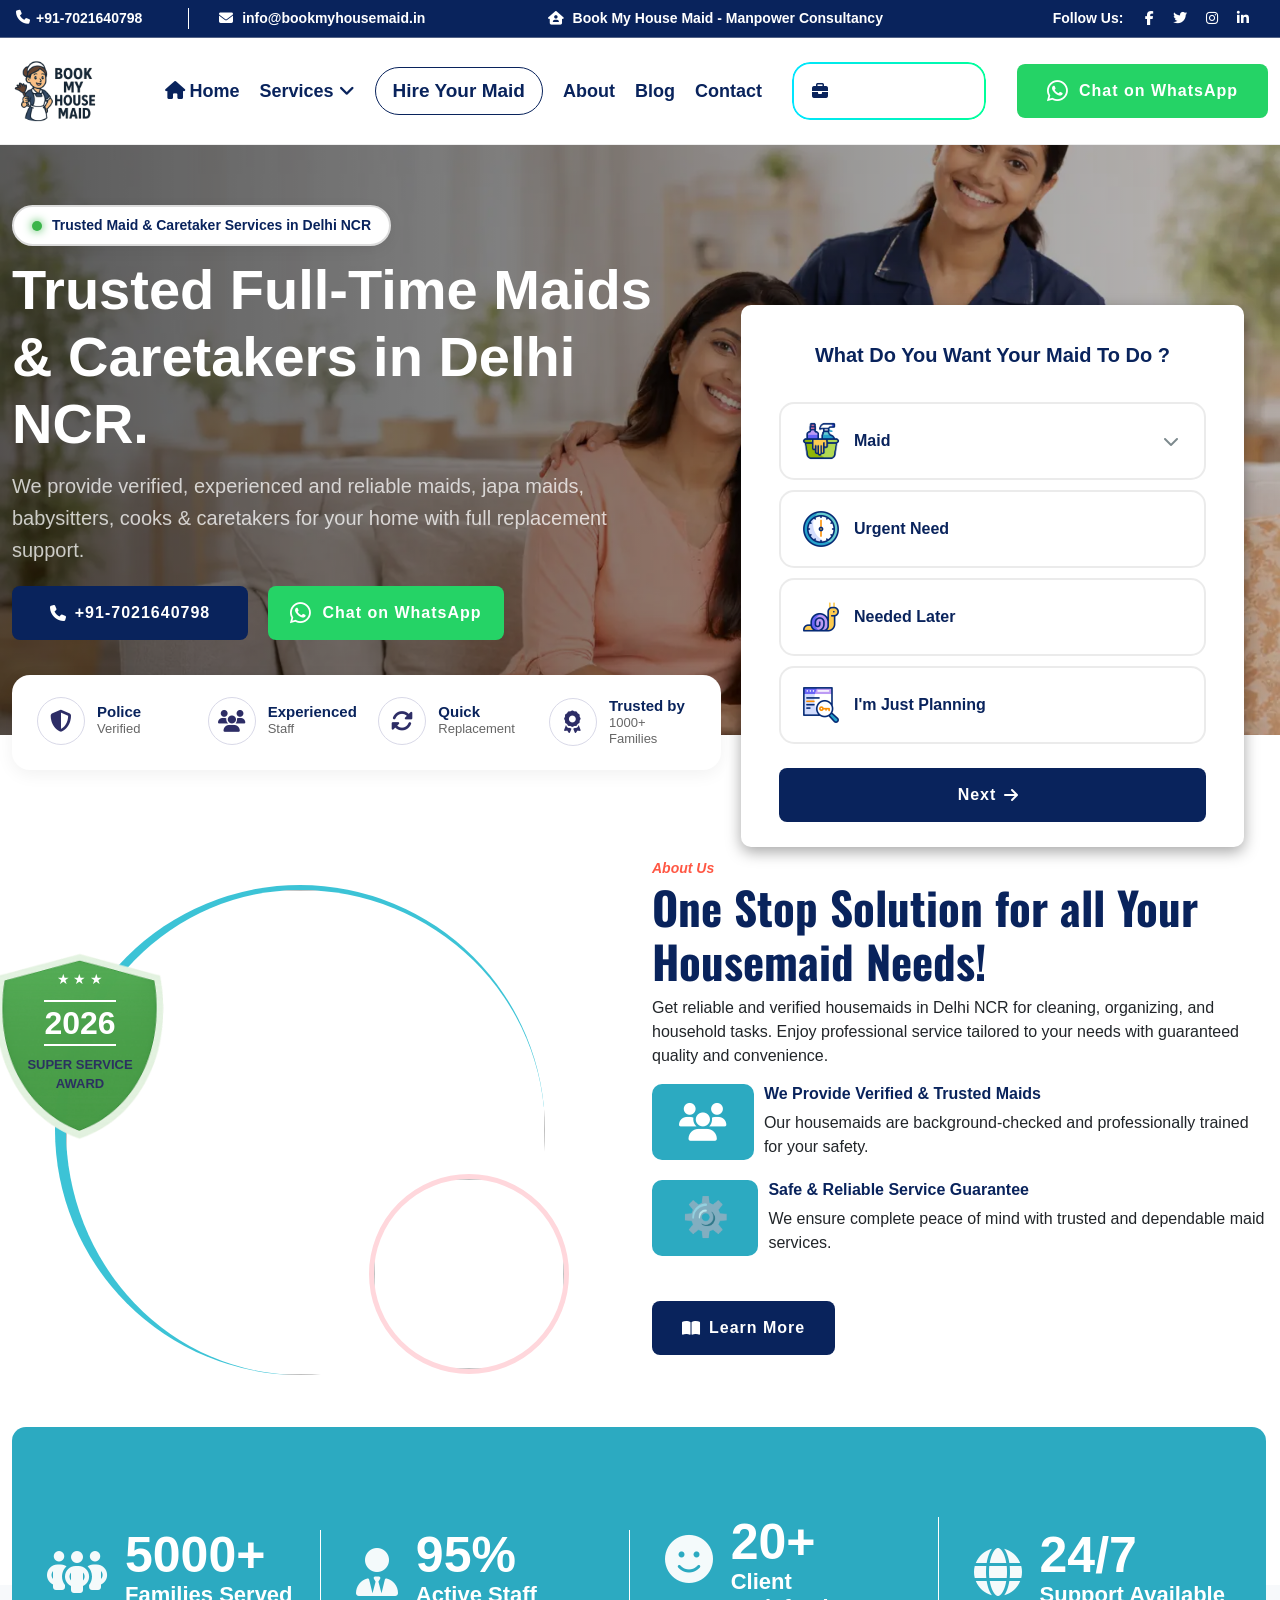
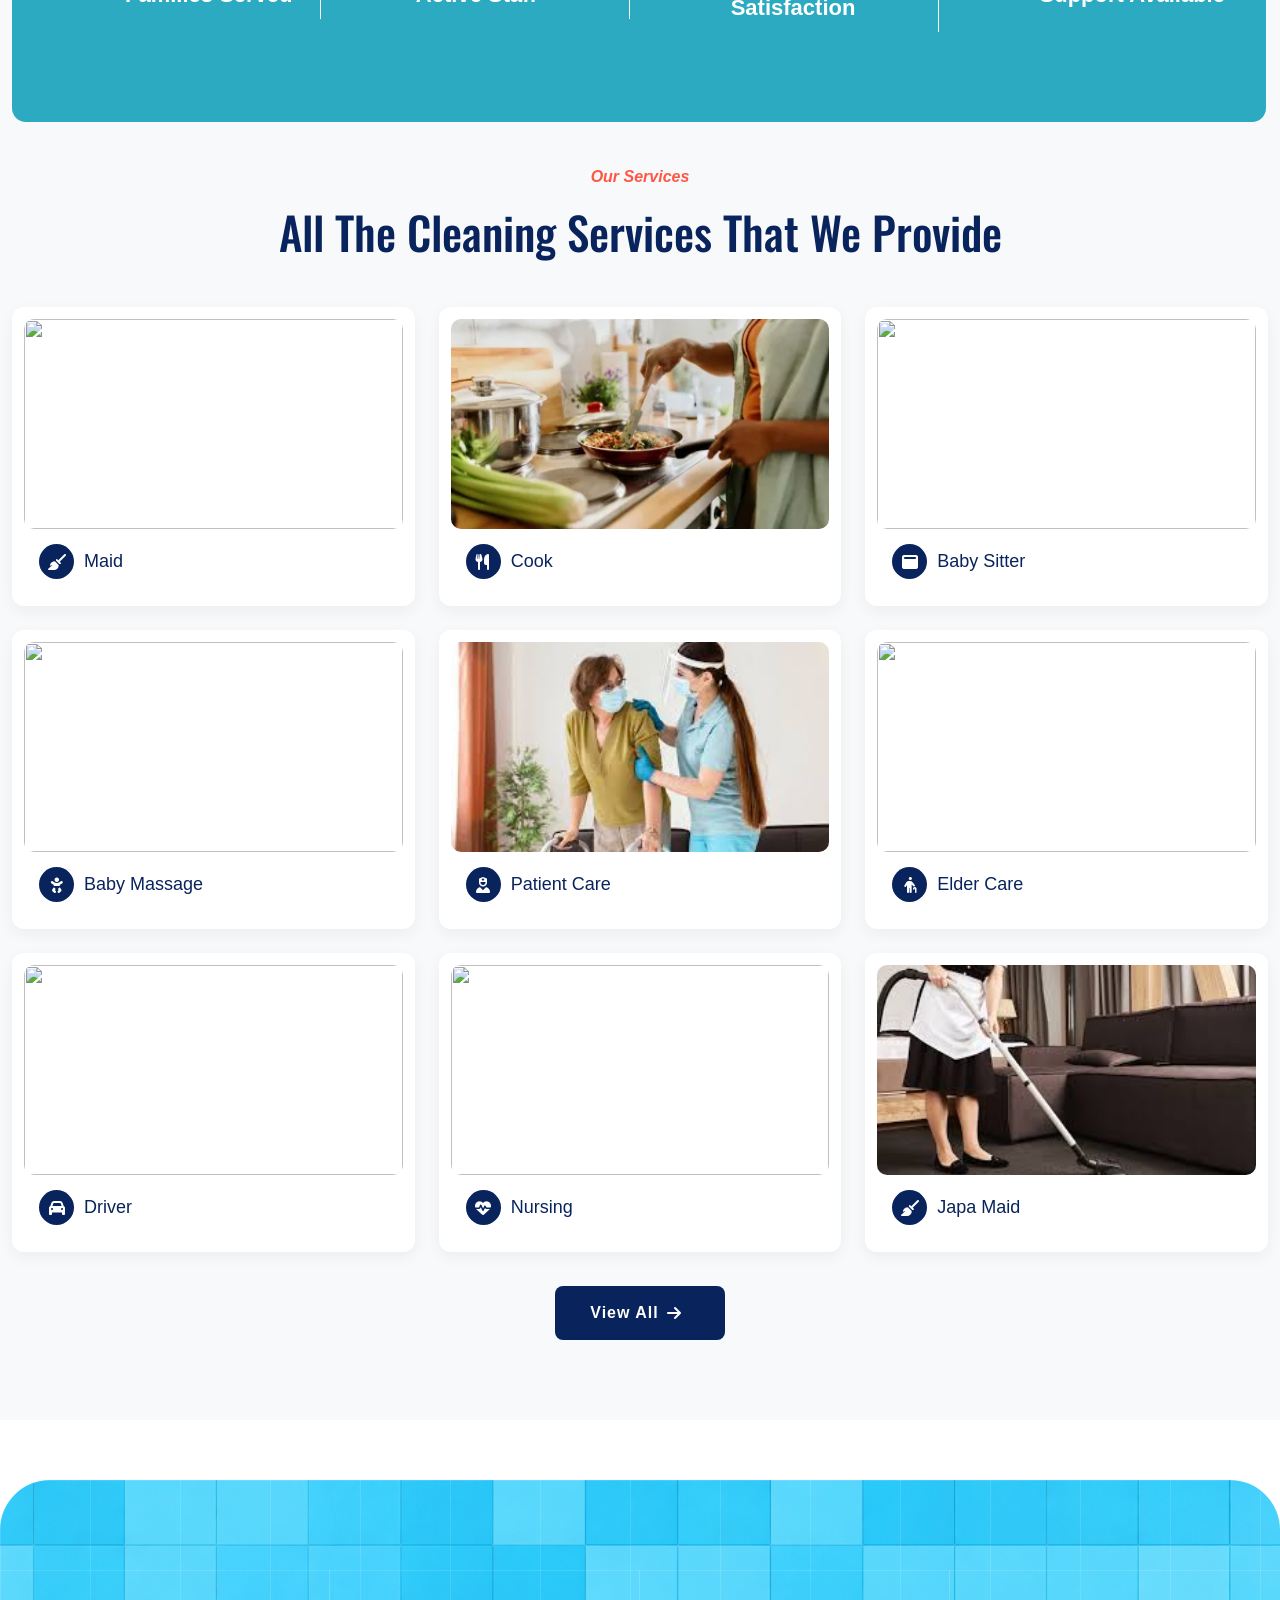
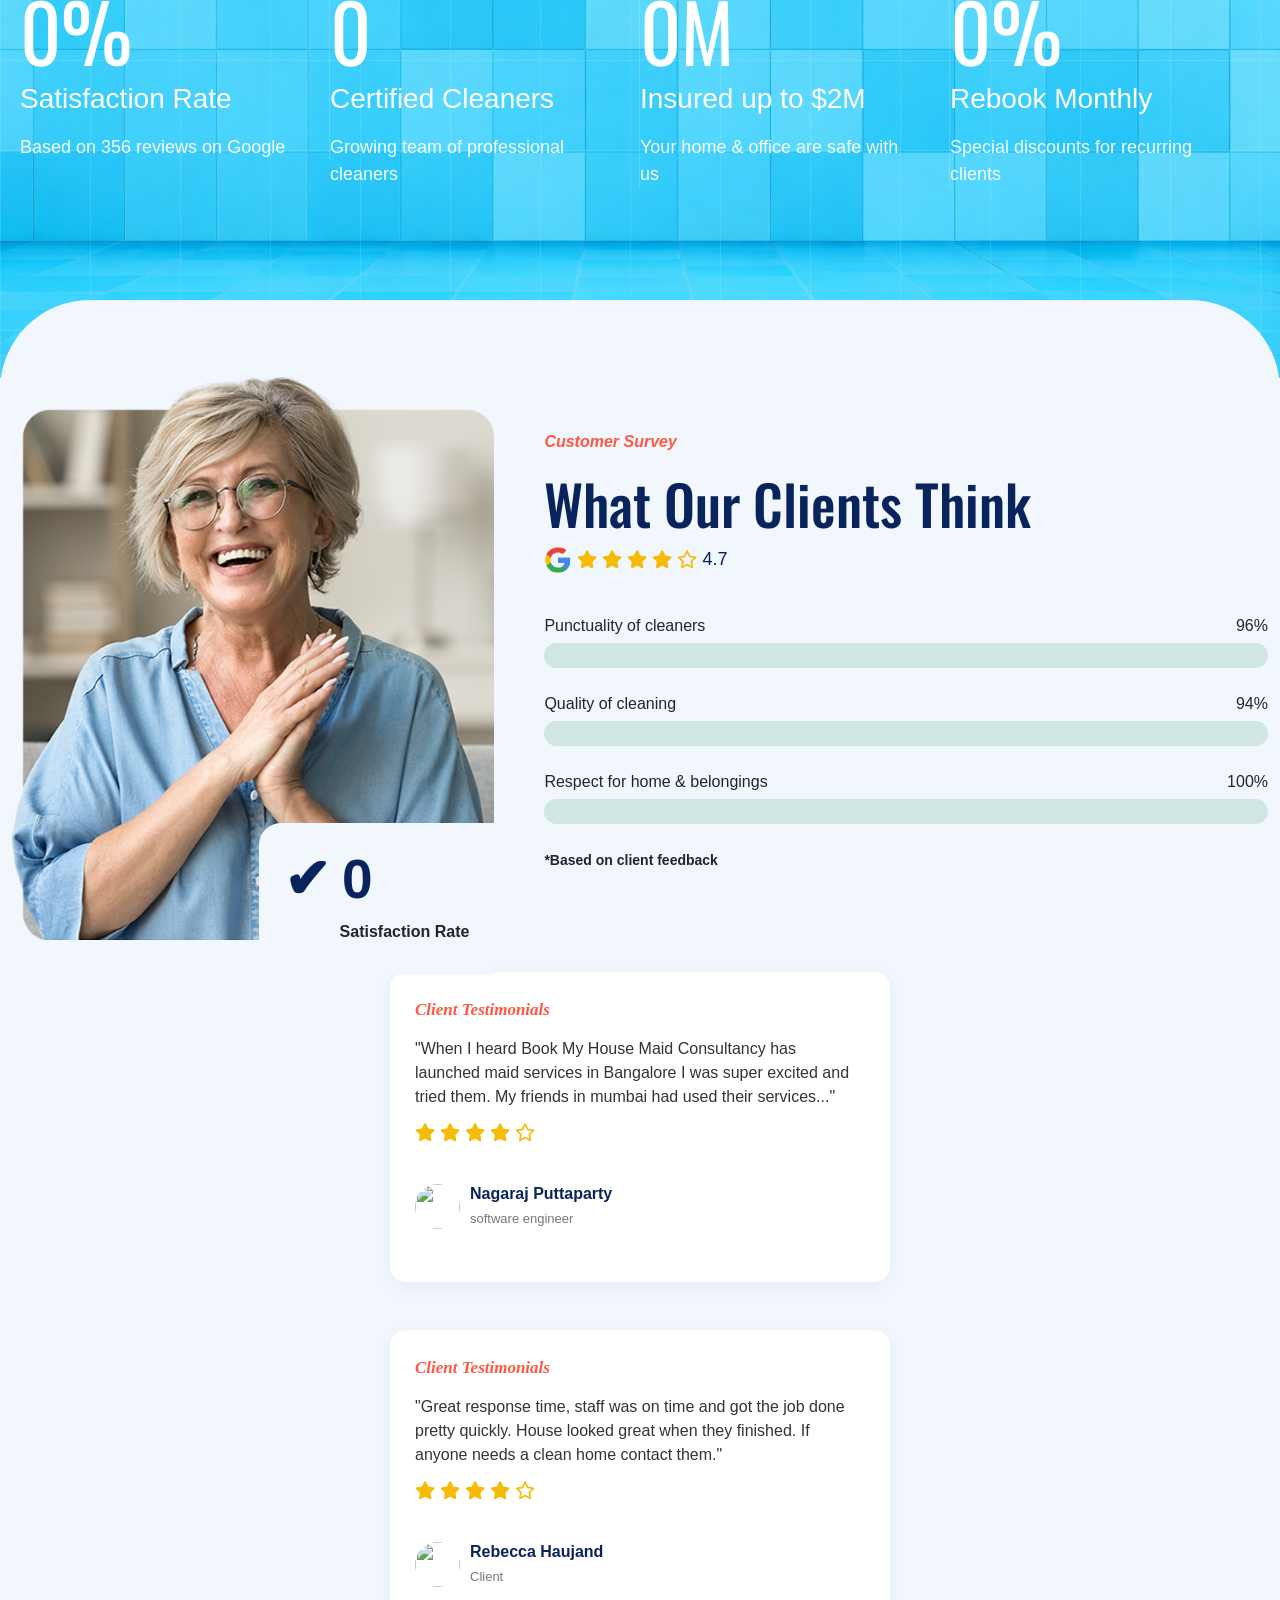
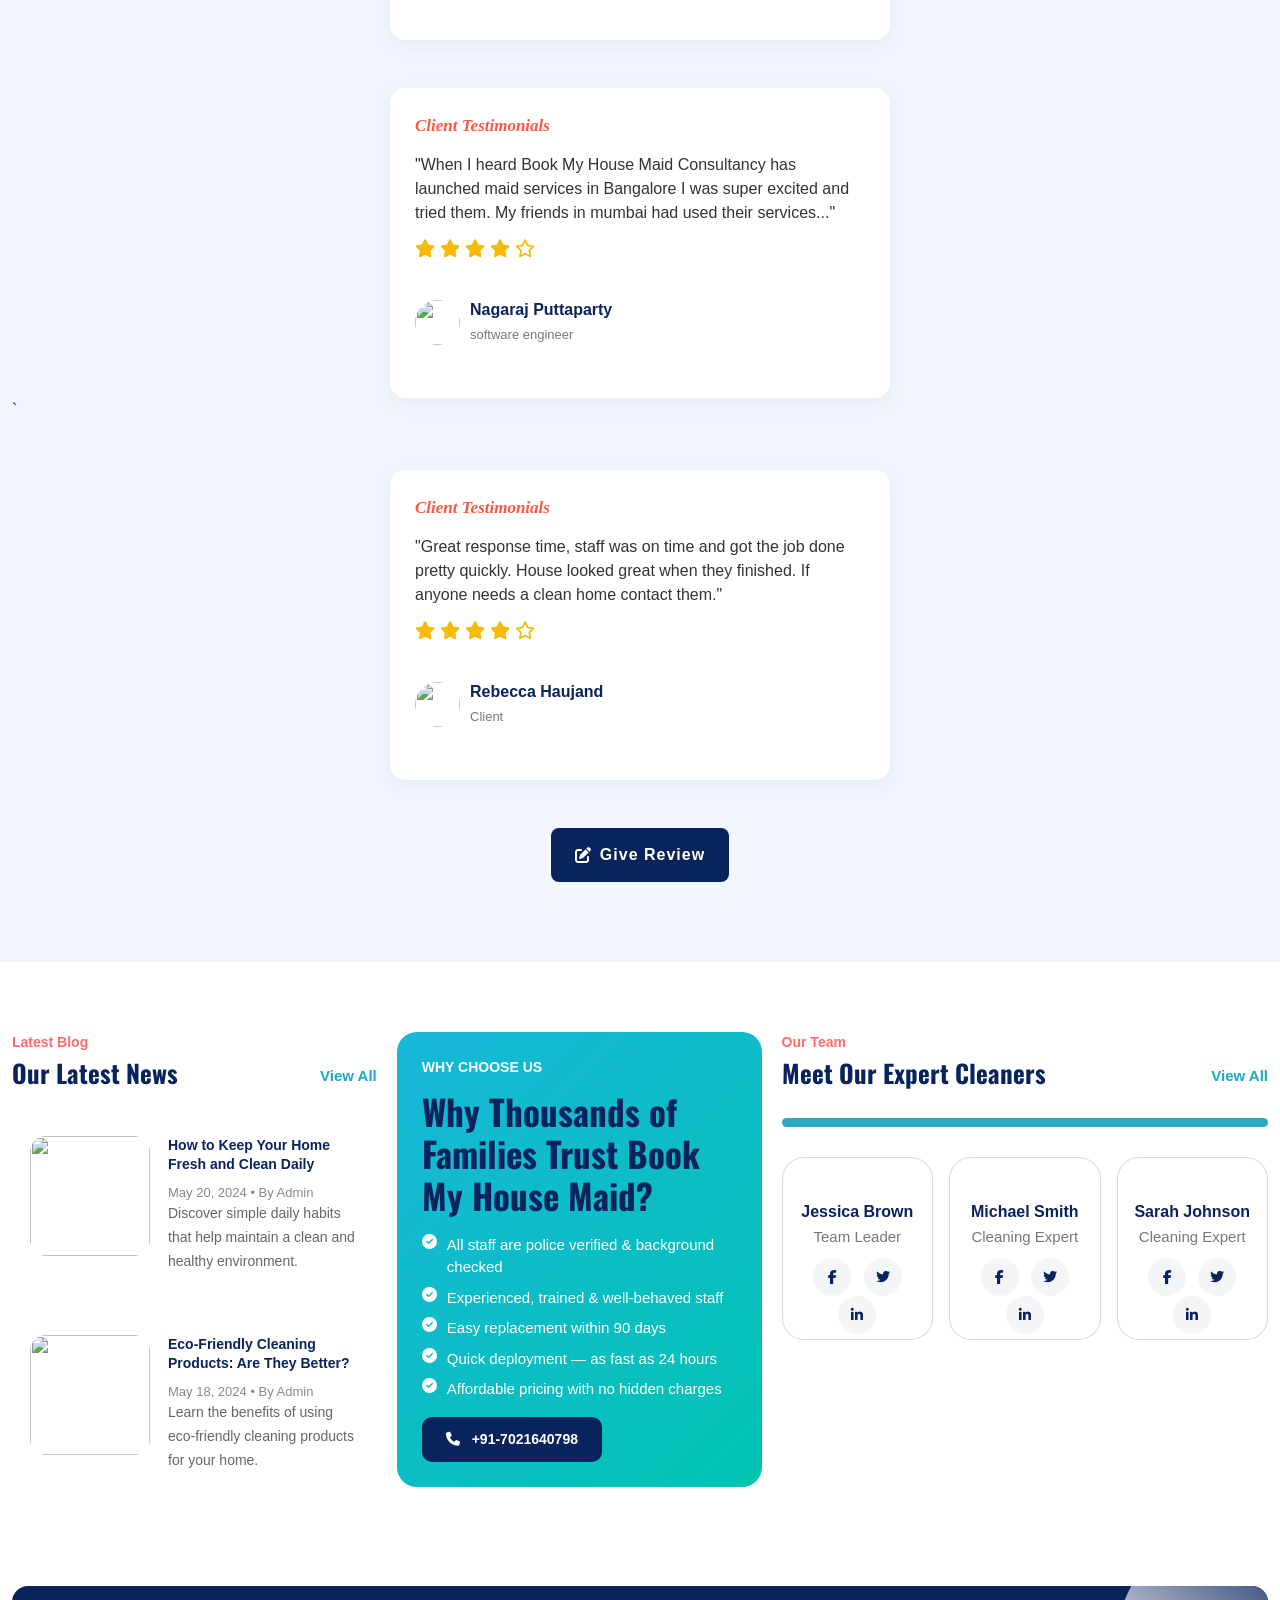
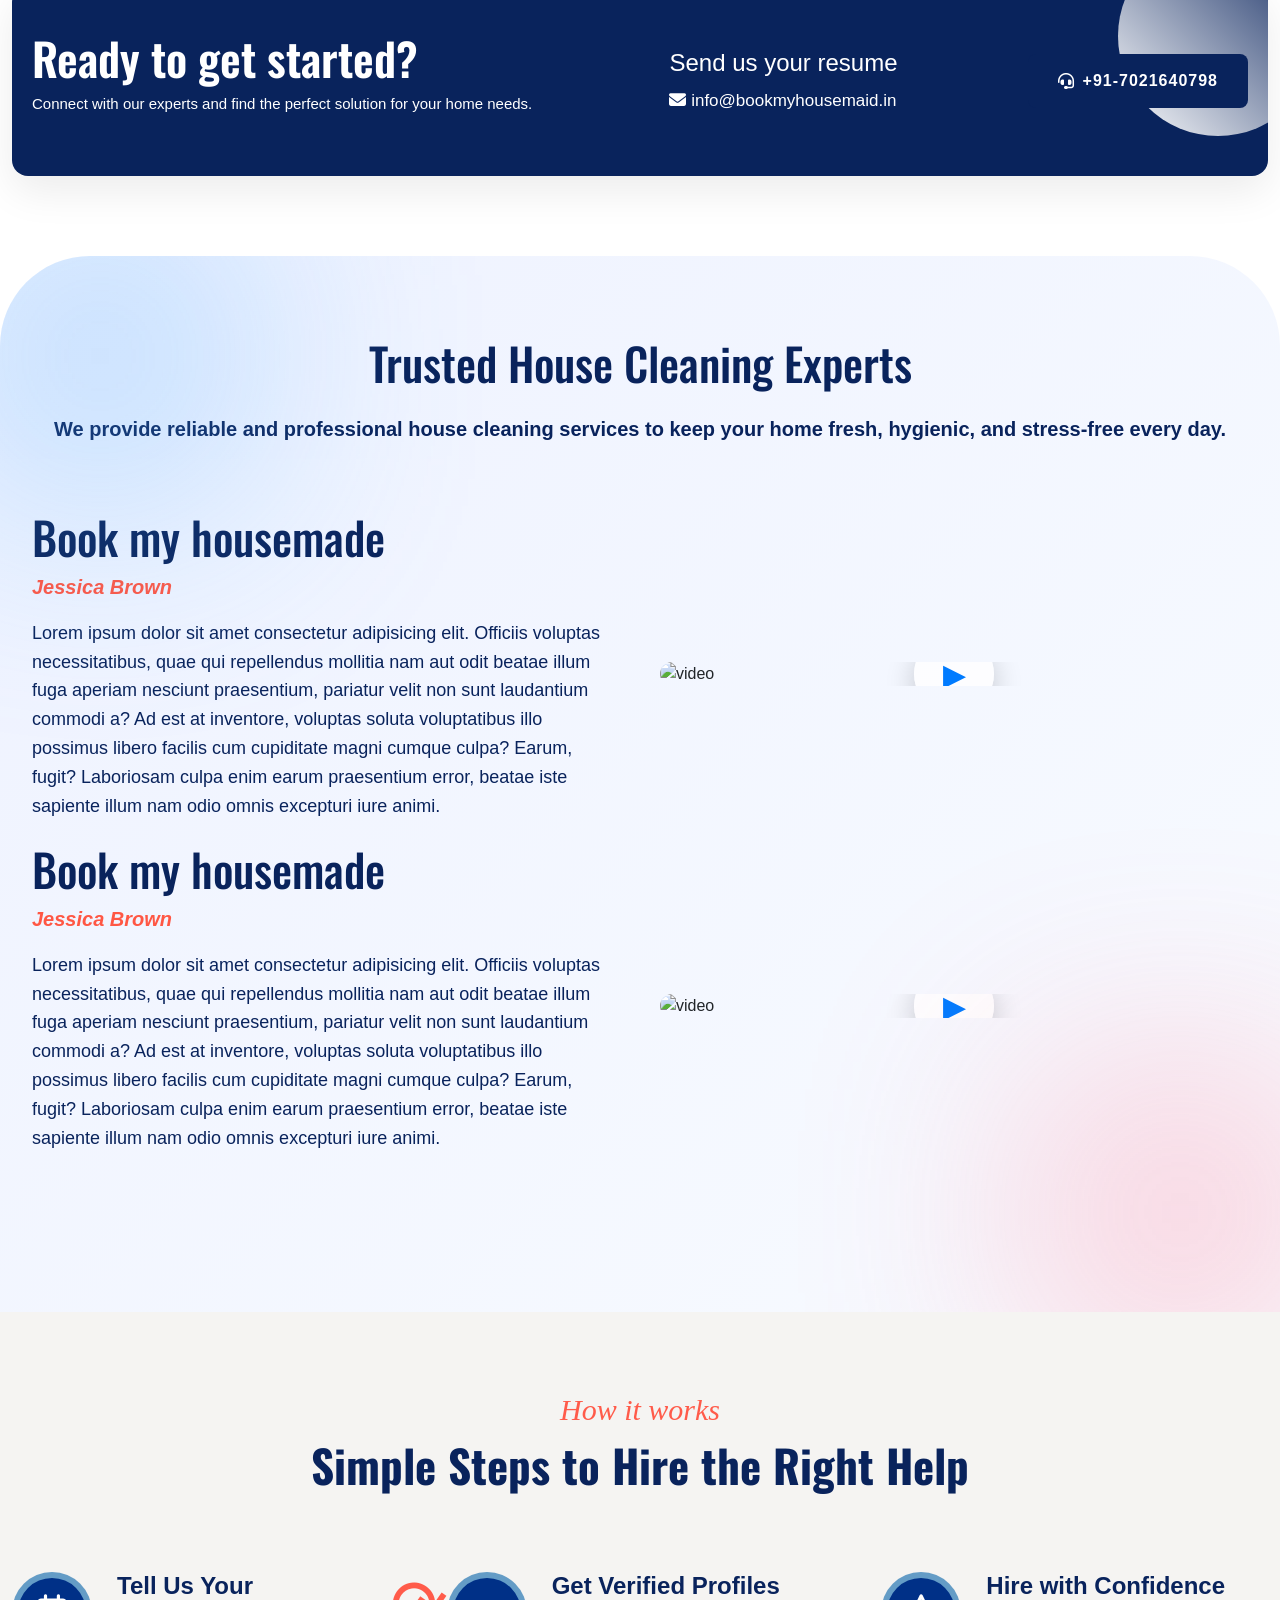
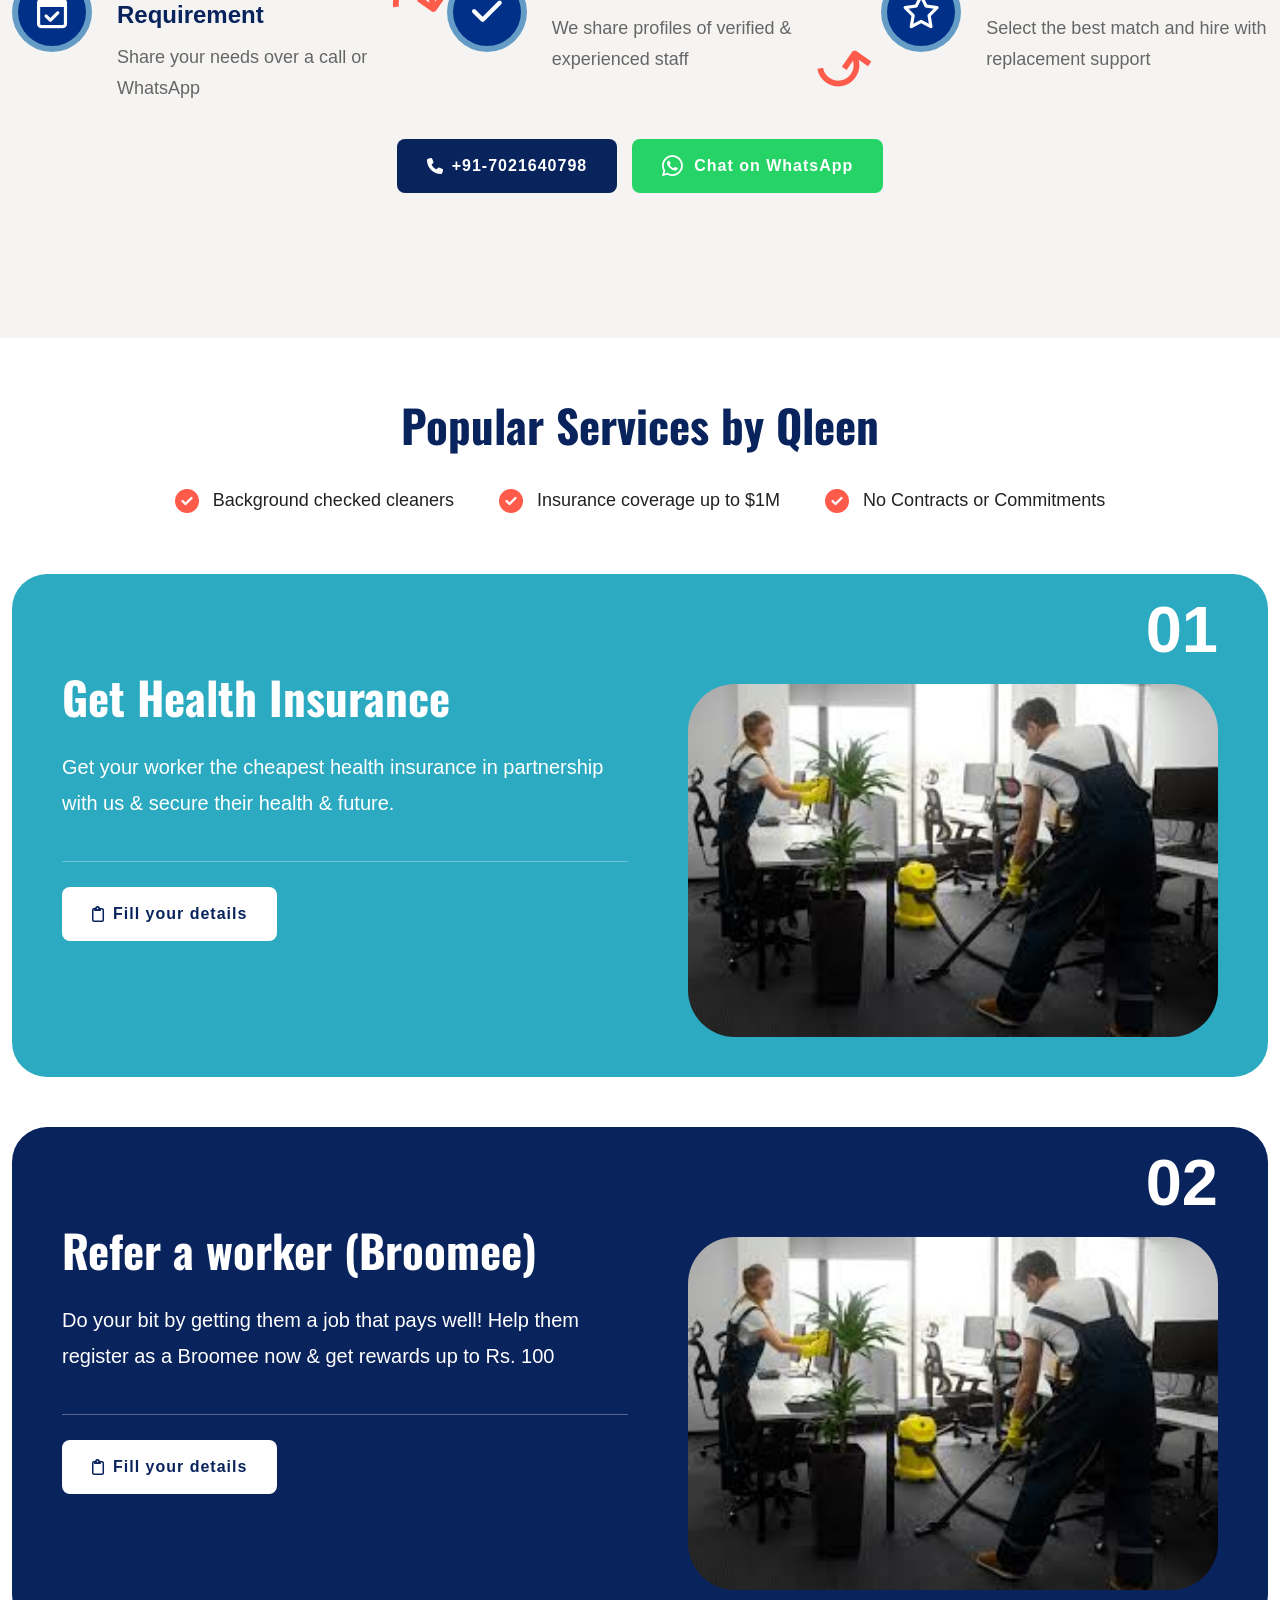
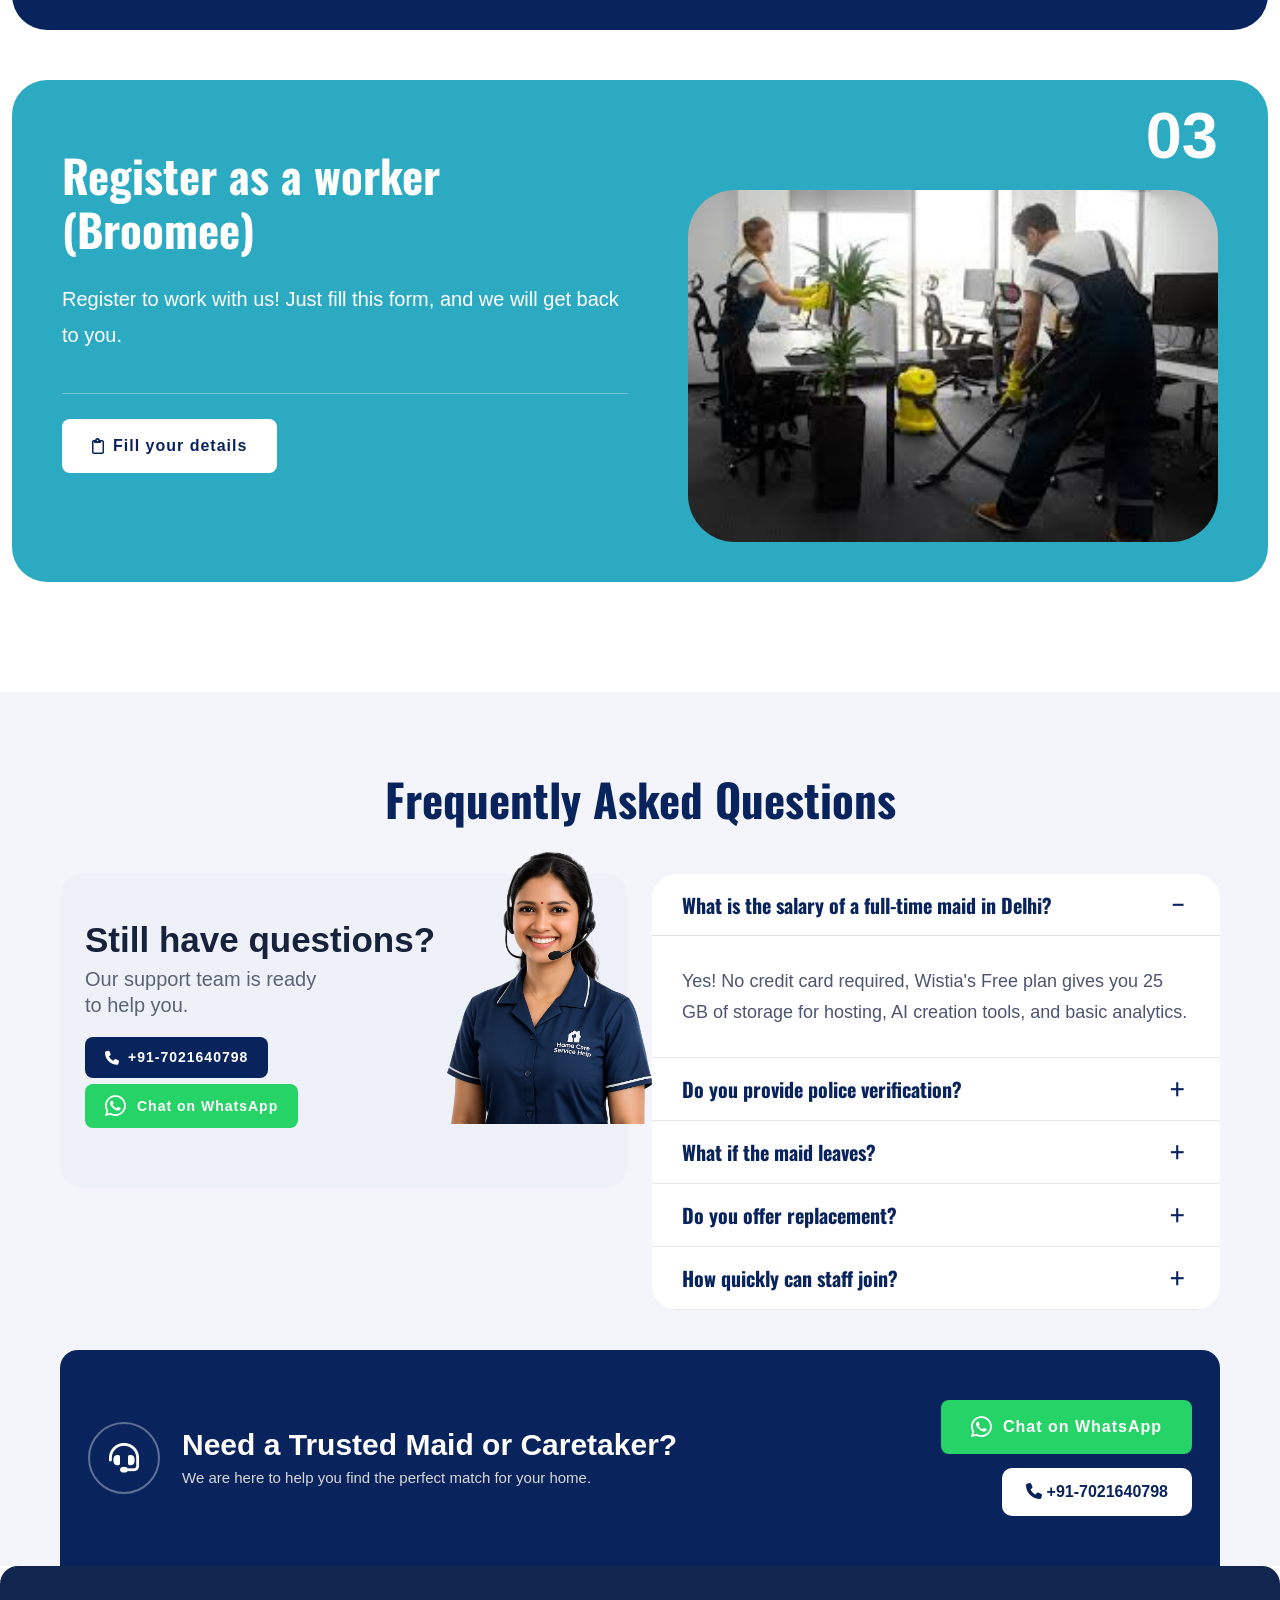
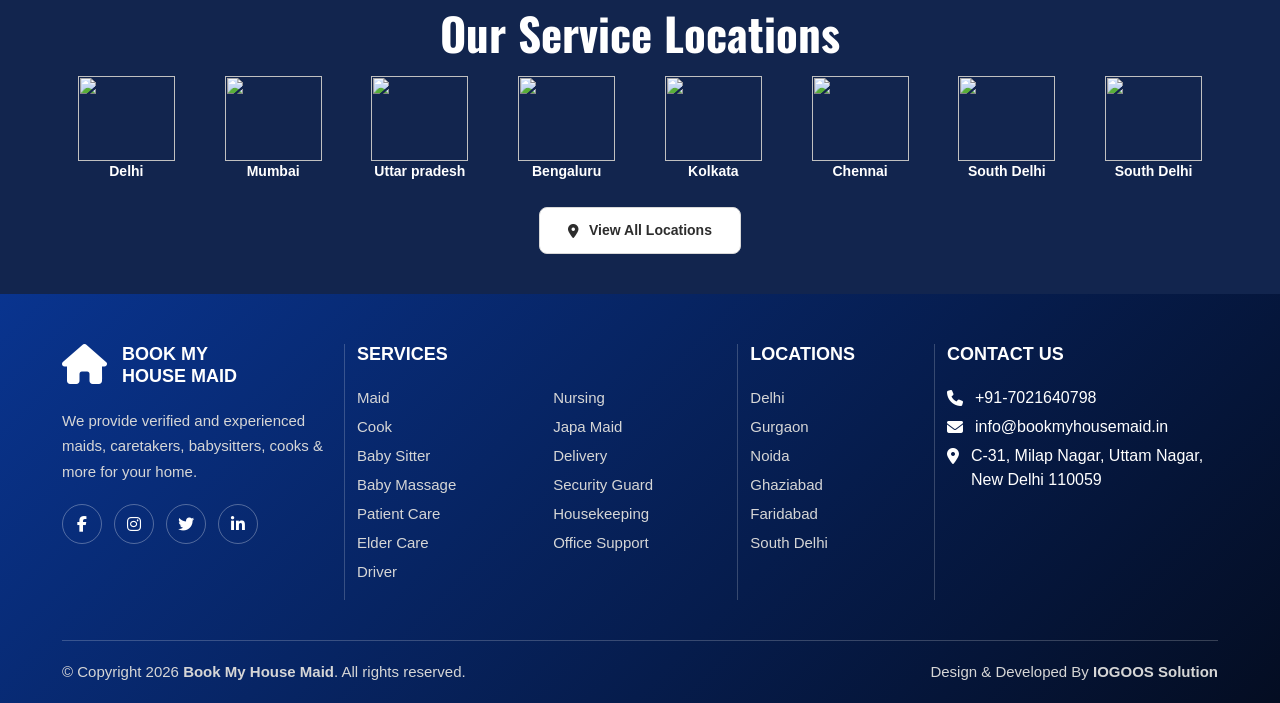
==== commit 476234d4: "all pages bug change" ====
--- a/index.html
+++ b/index.html
@@ -251,13 +251,13 @@
                                                 </div>
 
                                                 <!-- Call -->
-                                                <div class="btn-3d">
+                                                <div class="btn-3d bg-white txt-blue">
                                                     <i class="fa-solid fa-phone"></i>
                                                        Call us
                                                 </div>
 
                                                 <!-- Record -->
-                                                <div class="btn-card record" id="openPopup">
+                                                <div class="btn-card record btn-3d" id="openPopup">
                                                     <i class="fa-solid fa-microphone"></i>
 
                                                     <div class="record-head">
@@ -340,7 +340,7 @@
                             </li>
                             <li class="ex-bg"><a href="">Hire Your Maid</a></li>
                             <li><a href="">About</a></li>
-                            <li><a href="">Blog</a></li>
+                            <li><a href="blog.html">Blog</a></li>
                             <li><a href="contact.html">Contact</a></li>
                         </ul>
                         <button class="auto-btn">
@@ -563,7 +563,7 @@
                                                     <i class="fa-solid fa-microphone"></i>
 
                                                     <div class="record-head">
-                                                        Record Your Details <br class="break1">
+                                                        Record Your Details 
                                                         <small>We'll call you back</small>
                                                     </div>
                                                   
@@ -996,9 +996,9 @@
                             </div>
 
                             <!-- BADGE -->
-                            <div class="badge">
+                            <div class="badge1">
                                 <div class="stars">★ ★ ★</div>
-                                <div class="year">2024</div>
+                                <div class="year">2026</div>
                                 <div class="text">
                                     SUPER SERVICE<br>
                                     AWARD
@@ -1103,7 +1103,7 @@
                 <div class="row mt-4 g-4">
 
                     <!-- Card -->
-                    <div class="col-lg-3 col-md-4 col-sm-6">
+                    <div class="col-lg-4 col-md-4 col-sm-6">
                         <div class="service-card">
                             <a href="service-details.html">
                                 <img src="https://images.unsplash.com/photo-1581578731548-c64695cc6952" alt="">
@@ -1115,7 +1115,7 @@
                         </div>
                     </div>
 
-                    <div class="col-lg-3 col-md-4 col-sm-6">
+                    <div class="col-lg-4 col-md-4 col-sm-6">
                         <div class="service-card">
                             <a href="service-details.html">
                                 <img src="img/cook.webp" alt="">
@@ -1127,7 +1127,7 @@
                         </div>
                     </div>
 
-                    <div class="col-lg-3 col-md-4 col-sm-6">
+                    <div class="col-lg-4 col-md-4 col-sm-6">
                         <div class="service-card">
                             <a href="service-details.html">
                                 <img src="https://www.shutterstock.com/image-photo/mother-son-nanny-woman-child-600nw-2668772817.jpg" alt="">
@@ -1139,7 +1139,7 @@
                         </div>
                     </div>
 
-                    <div class="col-lg-3 col-md-4 col-sm-6">
+                    <div class="col-lg-4 col-md-4 col-sm-6">
                         <div class="service-card">
                             <a href="service-details.html">
                                 <img src="https://anuchiaai.com/wp-content/uploads/2019/06/baby-massage-traditional-indian-childcare.jpg" alt="">
@@ -1151,7 +1151,7 @@
                         </div>
                     </div>
 
-                    <div class="col-lg-3 col-md-4 col-sm-6">
+                    <div class="col-lg-4 col-md-4 col-sm-6">
                         <div class="service-card">
                             <a href="service-details.html">
                                 <img src="img/nursing.jpg" alt="">
@@ -1163,7 +1163,7 @@
                         </div>
                     </div>
 
-                    <div class="col-lg-3 col-md-4 col-sm-6">
+                    <div class="col-lg-4 col-md-4 col-sm-6">
                         <div class="service-card">
                             <a href="service-details.html">
                                 <img src="https://encrypted-tbn0.gstatic.com/images?q=tbn:ANd9GcRJY2QJCiphKf1Oh1OBxNtwWwMg_ENxh08lu7S5QQbMUqw0yIMT0nf2sjs_&s=10" alt="">
@@ -1175,7 +1175,7 @@
                         </div>
                     </div>
 
-                    <div class="col-lg-3 col-md-4 col-sm-6">
+                    <div class="col-lg-4 col-md-4 col-sm-6">
                         <div class="service-card">
                             <a href="service-details.html">
                                 <img src="https://encrypted-tbn0.gstatic.com/images?q=tbn:ANd9GcTChO1z2AgkT1GPryr8EyGXV1wMTQVxUO63Ktts2RUfKuqcX02f-dxwhCcr&s=10" alt="">
@@ -1187,7 +1187,7 @@
                         </div>
                     </div>
 
-                    <div class="col-lg-3 col-md-4 col-sm-6">
+                    <div class="col-lg-4 col-md-4 col-sm-6">
                         <div class="service-card">
                             <a href="service-details.html">
                                 <img src="https://saraswationline.com/wp-content/uploads/2024/09/nurse-img.png" alt="">
@@ -1199,7 +1199,7 @@
                         </div>
                     </div>
 
-                    <div class="col-lg-3 col-md-4 col-sm-6">
+                    <div class="col-lg-4 col-md-4 col-sm-6">
                         <div class="service-card">
                             <a href="service-details.html">
                                 <img src="img/maid.jpg" alt="">
@@ -1210,43 +1210,6 @@
                             </a>
                         </div>
                     </div>
-
-                    <div class="col-lg-3 col-md-4 col-sm-6">
-                        <div class="service-card">
-                            <a href="service-details.html">
-                                <img src="https://static.vecteezy.com/system/resources/thumbnails/007/951/021/small/delivery-man-delivering-holding-parcel-box-to-customer-free-photo.jpg" alt="">
-                                <div class="card-content">
-                                    <i class="fa-solid fa-truck"></i>
-                                    <span>Delivery</span>
-                                </div>
-                            </a>
-                        </div>
-                    </div>
-
-                    <div class="col-lg-3 col-md-4 col-sm-6">
-                        <div class="service-card">
-                            <a href="service-details.html">
-                                <img src="https://img.magnific.com/free-photo/portrait-male-security-guard-with-barbed-wire-fence_23-2150368768.jpg?semt=ais_hybrid&w=740&q=80" alt="">
-                                <div class="card-content">
-                                    <i class="fa-solid fa-user-shield"></i>
-                                    <span>Security Guard</span>
-                                </div>
-                            </a>
-                        </div>
-                    </div>
-
-                    <div class="col-lg-3 col-md-4 col-sm-6">
-                        <div class="service-card">
-                           <a href="service-details.html">
-                             <img src="https://encrypted-tbn0.gstatic.com/images?q=tbn:ANd9GcRqSQpYoAp8_kz_0aTZG-8lhvLdIdk_kbSijXQxTzCImg&s=10" alt="">
-                            <div class="card-content">
-                                <i class="fa-solid fa-pump-soap"></i>
-                                <span>Housekeeping</span>
-                            </div>
-                           </a>
-                        </div>
-                    </div>
-
                 </div>
 
                 <div class="all-sevice-btn"><a href="service.html" class="btn-3d">View All <i class="fas fa-arrow-right"></i></a></div>
@@ -2010,7 +1973,7 @@
                                 <div class="office-price-box">
 
                                     <div class="office-price-left">
-                                        <a href="" class="btn-3d"><i class="fa-regular fa-clipboard"></i> Fill your
+                                        <a href="" class="btn-3d txt-blue bg-white"><i class="fa-regular fa-clipboard"></i> Fill your
                                             details</a>
                                     </div>
                                 </div>
@@ -2061,7 +2024,7 @@
                                 <div class="office-price-box">
 
                                     <div class="office-price-left">
-                                        <a href="" class="btn-3d"><i class="fa-regular fa-clipboard"></i> Fill your
+                                        <a href="" class="btn-3d txt-blue bg-white"><i class="fa-regular fa-clipboard"></i> Fill your
                                             details</a>
                                     </div>
                                 </div>
@@ -2109,7 +2072,7 @@
                                 <div class="office-price-box">
 
                                     <div class="office-price-left">
-                                        <a href="" class="btn-3d"><i class="fa-regular fa-clipboard"></i> Fill your
+                                        <a href="" class="btn-3d txt-blue bg-white"><i class="fa-regular fa-clipboard"></i> Fill your
                                             details</a>
                                     </div>
                                 </div>
--- a/css/style.css
+++ b/css/style.css
@@ -27,6 +27,9 @@
 }
 button.swal2-confirm.swal2-styled {
     background: #09235C !important;
+}
+.txt-blue{
+  color: #09235C !important;
 }
 /* ======================     MAin css Start ====================================================== */
 
@@ -243,6 +246,7 @@
     position: relative;
     z-index: 1;
     text-decoration: none;
+    font-weight: bold;
 }
 
 
@@ -280,7 +284,9 @@
 .btn-3d i {
     margin-right: 8px;
 }
-
+.btn-3d:hover{
+  color: #fff !important;
+}
 /* right → middle */
 .btn-3d::after, .whatsapp-btn::after {
   right: 0;
@@ -691,7 +697,7 @@
     background: #f7f9fb;
     position: relative;
     margin-top: 150px;
-    padding-top: 225px;
+    padding-top: 180px;
     overflow: unset !important;
 }
 .tag1 {
@@ -733,11 +739,13 @@
 
 .service-card img {
   width: 100%;
-  height: 160px;
+  height: 210px;
   object-fit: cover;
   border-radius: 10px;
 }
-
+.card-content span {
+    font-size: 18px;
+}
 /* Bottom content */
 .card-content {
   display: flex;
@@ -758,6 +766,9 @@
 }
 .all-sevice-btn {
     margin-top: 34px;
+}
+.all-sevice-btn a:hover {
+    color: #fff !important;
 }
 .all-sevice-btn a {
     width: 170px;
@@ -1044,9 +1055,9 @@
 }
 
 .blog-card span {
-  color: #696969;
-  font-size: 13px;
-  font-weight: 500;
+    color: #333;
+    font-size: 12px;
+    font-weight: 500;
 }
 
 .blog-card h5 {
@@ -2088,11 +2099,12 @@
 }
 
 .service-dropdown.show {
-  display: block;
+    display: block;
+    box-shadow: rgba(0, 0, 0, 0.35) 0px 2px 7px;
 }
 
 .dropdown-item-custom {
-  padding: 16px 20px;
+  padding: 8px 20px;
   display: flex;
   align-items: center;
   gap: 18px;
@@ -2509,7 +2521,7 @@
       top: 24px;
   }
     /* AWARD BADGE */
-    .about .badge {
+    .about .badge1 {
     position: absolute;
     left: -60px;
     top: 96px;
@@ -2605,7 +2617,7 @@
 .stat-content h3{
     font-size:50px;
     line-height:1;
-    margin-bottom:10px;
+    margin-bottom:2px;
     font-weight:700;
 }
 
@@ -4377,13 +4389,16 @@
       display:flex !important;
       flex-wrap: unset !important;
       align-items:center;
-      margin-bottom:15px;
+      margin-bottom:8px;
       background: #09235C;
       border:1px solid rgba(0,255,170,0.15);
       border-radius:10px;
       overflow:hidden;
       transition:.3s;
     }
+    .input-group input {
+    height: 45px;
+}
 
     .input-group:focus-within{
       border-color:#00ffae;
@@ -4396,7 +4411,7 @@
       color:#2caac1;
       font-size:16px;
       border-right:1px solid rgba(255,255,255,0.08);
-      padding:16px 0;
+      padding:14px 0;
     }
 
     .input-group input,
@@ -4416,9 +4431,18 @@
       height:90px;
     }
 
-    .input-group select{
-      color:#b8c7d8;
-    }
+    .input-group select option{
+      background-color: #09235C;
+      color: #fff;
+      padding: 10px 0;
+    }
+
+.input-group select {
+    color: #b8c7d8;
+    height: 45px;
+    padding: 11px;
+    margin-right: 16px;
+}
 
     .input-group input::placeholder,
     .input-group textarea::placeholder{
@@ -4426,14 +4450,13 @@
     }
 
     .submit-btn{
-      width:100%;
-      padding:16px;
+      padding:15px 30px;
       border:none;
       border-radius:12px;
       background:#2caac1;
       color:#fff;
-      font-size:16px;
-      font-weight:bold;
+      font-size:15px;
+      font-weight:600;
       cursor:pointer;
       transition:.3s;
       margin-top:10px;
@@ -4907,6 +4930,7 @@
     align-items: center;
     gap: 4px;
     transition: 0.3s;
+    font-size: 14px;
 }
 i.fa-solid.fa-check.f-check {
     font-size: 16px;
@@ -4954,9 +4978,9 @@
     font-size: 12px;
 }
 
-.srv-allbtn .btn-3d {
+/* .srv-allbtn .btn-3d {
     background: #2caac1;
-}
+} */
 
 
 
@@ -5126,11 +5150,14 @@
     gap:30px;
     justify-content:center;
 }
-
+.clean-task-card h5 {
+    color: #fff;
+    margin-bottom: 20px;
+}
 .clean-task-card{
     background: #09235C;
     border-radius:24px;
-    padding:35px;
+    padding:30px;
     flex:1;
     text-align:left;
 }
@@ -5975,4 +6002,797 @@
 
 #dropdownMenu img {
     width: 30px;
-}+}
+
+
+/*  =========================================== Blog  ====================================== */
+
+
+.blog-section {
+    background: #f5f5f5;
+    border-radius: 30px 30px 0 0;
+    margin-top: 16px;
+}
+
+.badge{
+    display:inline-block;
+    padding:6px 14px;
+    border:1px solid #d9d9d9;
+    border-radius:30px;
+    background:#fff;
+    color:#666;
+    font-size:12px;
+    font-weight:500;
+    letter-spacing:1px;
+}
+
+.section-heading h2{
+    margin-top:20px;
+    font-size:52px;
+    line-height:1.1;
+    font-weight:400;
+    color:#09235C;
+    max-width:600px;
+}
+
+.section-heading h2 span{
+    color:#9bc320;
+}
+
+
+.blog-card{
+    background:#fff;
+    border-radius:20px;
+    padding:12px;
+    overflow:hidden;
+    position:relative;
+    transition:all .4s ease;
+}
+.blog-card:hover h3 a{
+  color: #fff !important;
+}
+
+
+.blog-card img{
+    width:100%;
+    border-radius:15px;
+    transition:transform .5s ease;
+}
+
+.blog-card:hover{
+    transform:translateY(-10px);
+    box-shadow:0 20px 40px rgba(0,0,0,0.12);
+    background: #2caac1;
+}
+
+.blog-card:hover img{
+    transform:scale(1.03);
+}
+
+.blog-card::before{
+    content:"";
+    position:absolute;
+    top:0;
+    left:-100%;
+    width:100%;
+    height:100%;
+    background:linear-gradient(
+        120deg,
+        transparent,
+        rgba(255,255,255,.3),
+        transparent
+    );
+    transition:.7s;
+    z-index:1;
+}
+
+.blog-card:hover::before{
+    left:100%;
+}
+.blog-card:hover{
+    transform:translateY(-5px);
+}
+
+.blog-card img{
+    width:100%;
+    height:260px;
+    object-fit:cover;
+    border-radius:15px;
+}
+
+.blog-content{
+    padding:20px 0 60px;
+}
+
+.category{
+    display:block;
+    font-size:11px;
+    text-transform:uppercase;
+    color:#7a7a7a;
+    margin-bottom:12px;
+}
+
+.blog-content h3{
+    font-size:24px;
+    line-height:1.4;
+    font-weight:400;
+}
+
+.blog-content h3 a{
+    text-decoration:none;
+    color:#09235C;
+}
+
+.read-more{
+    width:42px;
+    height:42px;
+    border-radius:50%;
+    background:#f3f3f3;
+    position:absolute;
+    right:20px;
+    bottom:20px;
+    display:flex;
+    align-items:center;
+    justify-content:center;
+    color:#09235C;
+    text-decoration:none;
+    transition:.3s;
+    transform: rotate(-45deg);
+}
+
+.read-more:hover i{
+  color: #fff;
+}
+
+.read-more:hover{
+    background:#143a7b;
+    color:#fff;
+}
+
+
+
+
+
+
+/* ====================================== Blog Details css ======================== */
+
+
+        /* =========================
+HERO
+========================= */
+
+        .bd-hero{
+            padding: 60px 0 40px;
+        }
+
+        .bd-hero-grid {
+            display: grid;
+            grid-template-columns: 1.1fr .9fr;
+            gap: 40px;
+            align-items: center;
+        }
+
+        .bd-breadcrumb {
+            font-size: 16px;
+            color: #7B8EC8 ;
+            margin-bottom: 24px;
+            font-weight: 600;
+            display: flex;
+            gap: 8px;
+        }
+
+        .bd-breadcrumb a{
+          text-decoration: none;
+          color: #2caac1;
+        }
+   
+
+        .bd-heroh1 {
+            font-size: 48px;
+            line-height: 1.09;
+            font-weight: 600;
+            letter-spacing: -2px;
+            margin-bottom: 28px;
+            color: #2B3160;
+        }
+
+        .bd-hero-meta {
+            display: flex;
+            gap: 20px;
+            flex-wrap: wrap;
+            margin-top: 20px;
+        }
+
+        .meta-item span {
+            display: block;
+            font-size: 15px;
+            color: #2B3160;
+            font-weight: bold;
+        }
+
+        .meta-item strong {
+            font-size: 15px;
+            font-weight: 400;
+            color: #1C1C1C;
+        }
+
+        .bd-hero-card {
+            position: relative;
+            border-radius: 28px;
+            overflow: hidden;
+            height: 371px;
+        }
+
+        .bd-hero-card img {
+            width: 100%;
+            height: 100%;
+            object-fit: cover;
+        }
+
+        .bd-hero-overlay {
+            position: absolute;
+            top: 0;
+            right: 0;
+            width: 42%;
+            height: 100%;
+            background: #2caac1;
+            color: #fff;
+            padding: 40px;
+            display: flex;
+            flex-direction: column;
+            justify-content: center;
+        }
+
+        .bd-hero-overlay span {
+            font-size: 14px;
+            margin-bottom: 16px;
+        }
+
+        .bd-hero-overlay h3 {
+            font-size: 20px;
+            line-height: 1.2;
+        }
+
+        /* =========================
+BLOG LAYOUT
+========================= */
+
+        .bd-blog-wrapper {
+            padding: 50px 0 80px;
+        }
+
+        .bd-auther-img {
+            display: flex;
+            align-items: center;
+            gap: 10px;
+        }
+
+        .meta-item {
+            border-right: 1px solid #00000033;
+            padding-right: 20px;
+        }
+
+        .meta-item:last-child {
+            border-right: none !important;
+            padding-right: 0px;
+        }
+
+        .bd-auther-img div img {
+            border-radius: 50%;
+            width: 40px;
+            height: 40px;
+        }
+
+        .blog-grid {
+            display: grid;
+            grid-template-columns: 320px 1fr;
+            gap: 40px;
+            align-items: start;
+        }
+
+        /* =========================
+bd-sidebar
+========================= */
+
+        .bd-sidebar {
+            position: sticky;
+            top: 30px;
+        }
+
+        .toc-box {
+            background: #fff;
+            border: 1px solid #ececec;
+            border-radius: 24px;
+            padding: 30px;
+            margin-bottom: 24px;
+        }
+
+        .toc-box h4 {
+            font-size: 18px;
+            margin-bottom: 22px;
+        }
+
+        .toc-list {
+            display: flex;
+            flex-direction: column;
+            gap: 20px;
+        }
+
+       .toc-list a {
+          font-size: 16px;
+          color: #1C1C1C;
+          transition: .3s;
+          position: relative;
+          padding-left: 14px;
+          text-decoration: none;
+      }
+
+        .toc-list a:before {
+            content: "";
+            position: absolute;
+            left: 0;
+            top: 6px;
+            width: 3px;
+            height: 18px;
+            background: transparent;
+            border-radius: 10px;
+            transition: .3s;
+        }
+
+        .toc-list a:hover {
+            color: #09235C !important;
+        }
+
+        .toc-list a:hover:before {
+            background: #09235C !important;
+        }
+
+        .bd-cta-box {
+            background: #09235C;
+            border-radius: 26px;
+            padding: 30px;
+            color: #fff;
+        }
+
+        .bd-cta-box h3 {
+            font-size: 28px;
+            line-height: 1.15;
+            margin-bottom: 24px;
+        }
+
+        .bd-cta-box input {
+            width: 100%;
+            height: 52px;
+            border: none;
+            border-radius: 999px;
+            padding: 0 18px;
+            margin-bottom: 14px;
+        }
+
+        /* =========================
+CONTENT
+========================= */
+
+        .bd-content {
+            background: #fff;
+            border-radius: 30px;
+            padding: 50px;
+        }
+
+        .topic-acc .accordion-button {
+            border-radius: 16px !important;
+            padding: 20px 20px;
+            font-size: 18px;
+            font-weight: bold;
+            color: #2B3160;
+        }
+
+        .topic-acc {
+            margin-bottom: 20px;
+        }
+
+
+        .google-btn {
+            background: #fff;
+            border: 1px solid #d8d8d8;
+            border-radius: 40px;
+            padding: 14px 22px;
+            display: flex;
+            align-items: center;
+            justify-content: space-between;
+            cursor: pointer;
+            margin-bottom: 20px;
+        }
+
+        .left-content {
+            display: flex;
+            align-items: center;
+            gap: 12px;
+        }
+
+        .google-icon {
+            width: 28px;
+        }
+
+        /* TEXT ANIMATION */
+
+        .text-wrapper {
+            height: 24px;
+            overflow: hidden;
+        }
+
+        .text-slide {
+            display: flex;
+            flex-direction: column;
+            transition: .35s ease;
+        }
+
+        .google-btn:hover .text-slide {
+            transform: translateY(-24px);
+        }
+
+        .text {
+            font-size: 16px;
+            font-weight: 500;
+            color: #2B3160;
+            line-height: 24px;
+        }
+
+        .arrow {
+            font-size: 18px;
+            color: #2B3160;
+        }
+
+        .topic-acc .accordion-item {
+            border-radius: 16px !important;
+        }
+
+        .topic-acc .accordion-button:not(.collapsed) {
+            color: var(--bs-accordion-active-color);
+            background-color: transparent;
+            box-shadow: none;
+        }
+
+        .takeaway-box {
+            background: #f5f5f5;
+            border-radius: 24px;
+            padding: 40px;
+            margin-bottom: 50px;
+        }
+
+        .takeaway-box h3 {
+            font-size: 28px;
+            margin-bottom: 22px;
+            color: #09235C;
+        }
+
+        .takeaway-box ul {
+            padding-left: 24px;
+        }
+
+       .takeaway-box li {
+    margin-bottom: 14px;
+    color: #1C1C1C;
+}
+
+        .content-section {
+            margin-bottom: 40px;
+            scroll-margin-top: 120px;
+        }
+
+        .content-section h2 {
+            line-height: 1.15;
+            margin-bottom: 24px;
+        }
+
+        .content-acc {
+            margin-top: 20px;
+        }
+
+        .content-acc h2 {
+            margin-bottom: 0px !important;
+        }
+
+        .content-section h3 {
+            font-size: 28px;
+            margin-top: 34px;
+            margin-bottom: 16px;
+            color: #09235C;
+            font-weight: bold;
+        }
+
+        .content-section p {
+            margin-bottom: 10px;
+            color: #1C1C1C;
+            font-size: 18px;
+        }
+
+
+        .content-acc .accordion-item {
+            border: none;
+            border-bottom: 1px solid #ddd;
+            background: transparent;
+        }
+
+        .content-acc .accordion-button {
+            background: transparent;
+            color: #2B3160;
+            font-size: 24px;
+            font-weight: 500;
+            padding: 21px 0;
+            box-shadow: none !important;
+        }
+
+        .content-acc .accordion-button:not(.collapsed) {
+            background: transparent;
+            color: #0b3b45;
+        }
+.content-acc .accordion-button::after {
+    content: "+";
+    background: none !important;
+    width: 42px;
+    height: 42px;
+    border-radius: 50%;
+    background: #f7f4ef !important;
+    display: flex;
+    align-items: center;
+    justify-content: center;
+    font-size: 28px;
+    color: #2B3160;
+    transform: none !important;
+}
+
+        .content-acc .accordion-button:not(.collapsed)::after {
+            content: "−";
+        }
+
+        .content-acc .accordion-body {
+            color: #1C1C1C;
+            padding: 0 0 25px;
+        }
+
+        /* =========================
+RELATED ARTICLES
+========================= */
+
+        .related {
+            margin-top: 60px;
+        }
+
+        .related-top {
+            display: flex;
+            align-items: center;
+            justify-content: space-between;
+            margin-bottom: 28px;
+        }
+
+        .related-top h2 {
+            font-size: 42px;
+            color: #2B3160;
+        }
+
+        .related-grid {
+            display: grid;
+            grid-template-columns: repeat(3, 1fr);
+            gap: 24px;
+        }
+
+        .article-card {
+            background: #fff;
+            border-radius: 22px;
+            overflow: hidden;
+            transition: .3s;
+            border: 1px solid #ececec;
+        }
+
+        .article-card:hover {
+            transform: translateY(-5px);
+        }
+
+        .article-img {
+            height: 220px;
+            overflow: hidden;
+        }
+
+        .article-img img {
+            width: 100%;
+            height: 100%;
+            object-fit: cover;
+        }
+
+        .article-content {
+            padding: 24px;
+        }
+
+        .article-tag {
+            color: #EF4137;
+            font-size: 13px;
+            font-weight: 600;
+            margin-bottom: 10px;
+        }
+
+        .article-content h3 {
+            font-size: 24px;
+            line-height: 1.3;
+            color: #2B3160;
+        }
+
+
+        .blog-note-box {
+            max-width: 900px;
+            margin: 40px auto;
+            padding: 14px 18px;
+            background: #f7f4ef;
+            border-left: 4px solid #09235C;;
+            font-size: 16px;
+            line-height: 1.7;
+            color: #1C1C1C;
+            font-style: italic;
+        }
+.swiper-pagination-bullet-active {
+    background: #09235C !important;
+}
+        .blog-note-link {
+            color: #09235C;
+            font-weight: 700;
+            text-decoration: underline;
+        }
+
+        .blog-author-box {
+            border: 1px solid #dcdcdc;
+            background: #fff;
+            padding: 20px;
+            /* max-width: 1100px; */
+            margin: 40px auto;
+            border-radius: 15px;
+        }
+
+        .blog-author-heading {
+            font-size: 20px;
+            font-weight: 700;
+            color: #2B3160;
+            margin-bottom: 20px;
+        }
+
+        .blog-author-layout {
+            display: flex;
+            justify-content: space-between;
+            align-items: flex-start;
+            gap: 20px;
+        }
+
+        .blog-author-profile {
+            display: flex;
+            align-items: center;
+            gap: 15px;
+            min-width: 190px;
+        }
+
+        .blog-author-image {
+            width: 60px;
+            height: 60px;
+            border-radius: 50%;
+            object-fit: cover;
+        }
+
+        .blog-author-name {
+            margin: 0;
+            font-size: 18px;
+            font-weight: 500;
+            color: #2B3160;
+        }
+
+        .blog-author-description {
+            flex: 1;
+        }
+
+        .blog-author-description p {
+            margin: 0;
+            font-size: 16px;
+            line-height: 1.8;
+            color: #1C1C1C;
+        }
+
+        .blog-cta-banner {
+            background: #09235C;
+            border-radius: 40px;
+            overflow: hidden;
+            max-width: 1200px;
+            margin: 40px auto;
+        }
+
+        .blog-cta-content {
+            display: flex;
+            justify-content: space-between;
+            align-items: center;
+        }
+
+        .blog-cta-left {
+            width: 60%;
+            padding: 40px 40px;
+        }
+
+        .blog-cta-title {
+            color: #fff;
+            font-size: 27px;
+            line-height: 1.1;
+            font-weight: 700;
+            margin: 0 0 45px;
+        }
+
+        .blog-cta-btn {
+            padding: 12px 30px;
+            border: none;
+            border-radius: 999px;
+            background: #fff;
+            color: #EF4137;
+            font-weight: 700;
+            cursor: pointer;
+        }
+
+        .blog-cta-right {
+            width: 40%;
+            height: 100%;
+        }
+
+        .blog-cta-right img {
+            width: 100%;
+            display: block;
+            object-fit: cover;
+        }
+
+        .client-testimonial-card {
+            max-width: 1200px;
+            margin: 40px auto;
+            background: #f7f4ef;
+            border-radius: 35px;
+            padding: 40px 28px;
+            font-family: Arial, sans-serif;
+        }
+
+        .client-quote-icon {
+            font-size: 90px;
+            color: #09235C;
+            line-height: 1;
+            margin-bottom: 20px;
+            height: 50px;
+        }
+
+        .client-testimonial-text {
+            max-width: 780px;
+            font-size: 20px;
+            line-height: 1.7;
+            color: #1C1C1C;
+            margin: 0 0 28px 60px;
+        }
+
+        .client-author-box {
+            display: flex;
+            align-items: center;
+            gap: 18px;
+        }
+
+        .client-author-image {
+            width: 64px;
+            height: 64px;
+            border-radius: 50%;
+            object-fit: cover;
+        }
+
+        .client-author-name {
+            margin: 0 0 6px;
+            font-size: 20px;
+            color: #09235C;
+            font-weight: 600;
+        }
+
+        .client-author-role {
+            font-size: 14px;
+            letter-spacing: 1px;
+            text-transform: uppercase;
+            color: #1C1C1C;
+        }
+
+.bd-sw .swiper-slide {
+    width: 100% !important;
+}
--- a/css/style.min.css
+++ b/css/style.min.css
@@ -1 +1 @@
-@import url('https://fonts.googleapis.com/css2?family=Montserrat:ital,wght@0,100..900;1,100..900&display=swap');@import url('https://fonts.googleapis.com/css2?family=Oswald:wght@200..700&display=swap');@import url('https://fonts.googleapis.com/css2?family=Edu+NSW+ACT+Cursive:wght@400..700&display=swap');body{font-family:"Montserrat",sans-serif!important}h2{font-family:"Oswald",sans-serif!important;font-size:45px!important;color:#09235C!important}.para{font-size:20px}section{padding:80px 0;overflow:hidden}a:hover{color:unset!important}button.swal2-confirm.swal2-styled{background:#09235C!important}.mobile.menu{display:none}.top-bar{background:#09235C;font-size:14px;padding:8px 14px;color:#ffff;border-bottom:1px solid rgb(199 199 199 / 39%)}span.phone a{text-decoration:none;color:#fff}span.phone a:hover{color:#2caac1!important;transform:unset!important}.top-bar i{color:#fff;margin-right:5px}.top-bar i:hover{color:#2caac1}span.ms-3.tablet-css:hover{color:#2caac1}.top-bar a{color:#555;margin-left:10px;text-decoration:none;display:inline-block;transition:all .3s ease}.top-bar a:hover{color:#0d6efd;transform:translateY(-3px)scale(1.2)}.navbar{background:#fff;padding:15px 0;border-bottom:1px solid #eee}.logo{display:flex;align-items:center;gap:8px;font-size:22px;font-weight:600;color:#0a2540}.menu{display:flex;list-style:none;gap:20px;margin:0;align-items:center}.menu li a,.menu li{cursor:pointer;font-size:18px;color:#09235C;transition:.2s;text-decoration:none;font-weight:600}.menu li{position:relative;cursor:pointer}.about .big-circle::before{display:none}.menu li::after{content:"";position:absolute;left:0;bottom:-4px;width:0;height:2px;background:#2caac1;transition:width .3s ease}.top-icon-flex{display:flex;gap:30px}.top-bar span{font-weight:bold}span.ms-3.tablet-css{border-left:1px solid #fff;padding-left:30px}.menu li:hover{color:#2caac1}.menu li:hover::after{width:100%}.navbar .right{display:flex;align-items:center;gap:15px}.phone{font-size:14px;color:#696969;font-weight:bold;position:relative}span.phone i{position:absolute;left:-10px;top:2px}.whatsapp-btn{display:inline-flex;align-items:center;gap:10px;background:#25D366!important;color:white;padding:15px 30px;border-radius:10px;text-decoration:none;font-size:16px;font-weight:bold;transition:.3s ease;box-shadow:0 4px 10px rgba(0,0,0,.2)}.whatsapp-btn:hover{background:#1ebe5d;transform:scale(1.05);color:#09235C!important}.whatsapp-btn i{font-size:24px}.sticky-bar.scrolled{box-shadow:0 4px 20px rgba(0,0,0,.08);padding:5px 0}.btn-3d,.whatsapp-btn{padding:15px 30px;text-align:center;color:#fff;font-size:16px;font-weight:500;transition:.6s;display:inline-flex;align-items:center;justify-content:center;position:relative;border-radius:8px;z-index:0;background-color:#09235C;box-shadow:none;overflow:hidden;white-space:nowrap;letter-spacing:1px;border:0;position:relative;z-index:1;text-decoration:none}.btn-3d::before,.btn-3d::after{content:"";position:absolute;top:0;width:0;height:100%;background:#2caac1;transition:width .4s ease;z-index:-1}.whatsapp-btn::before,.whatsapp-btn::after{content:"";position:absolute;top:0;width:0;height:100%;background:#fff;transition:width .4s ease;z-index:-1;color:#000!important}.btn-3d::before,.whatsapp-btn::before{left:0}.btn-3d i{margin-right:8px}.btn-3d::after,.whatsapp-btn::after{right:0}.btn-3d:hover::before,.btn-3d:hover::after{width:50%}.whatsapp-btn:hover::before,.whatsapp-btn:hover::after{width:50%}.cta-box a:hover{color:#fff!important}button.btn2{background:transparent;padding:10px 30px;border-radius:5px;border:2px solid #003087;color:#003087;font-weight:bold}.chat-ic{margin-right:5px}.hero-image{position:relative;overflow:hidden}.btn-3d:active{transform:translateY(2px);box-shadow:0 3px 0 #d92f63,0 6px 10px rgba(0,0,0,.2)}.cont-width{width:80%}.banner-section .feature-item{display:flex;align-items:center;gap:6px}.menu li{position:relative}li.ex-bg{padding:9px 17px;border-radius:30px;border:1px solid}.hw-btn a{font-weight:bold}li.ex-bg:hover::after{display:none!important}li.ex-bg a{font-size:19px}.form-group-custom .input-group{background:transparent}.submenu{position:absolute;top:120%;left:0;list-style:none;padding:0;box-shadow:0 10px 25px rgba(0,0,0,.1);background:#fff;width:200px;transition:.3s;z-index:999;}.submenu li{padding:10px 20px;font-size:14px;cursor:pointer;transition:.3s}.submenu li:hover{background:#f5f7f8;color:#000;padding-left:25px;width:100%}.dropdown{position:relative}.faq-head{padding-bottom:40px}header{position:sticky;top:0;z-index:9999;transition:.3s;background:#fff}.sb-menu{padding:20px;font-size:14px;cursor:pointer;transition:.3s;box-shadow:0 10px 25px rgba(0,0,0,.1);background:#fff;transition:.3s;z-index:999;position:absolute;top:33px;display:none;width:1000px;left:-154px}.dropdown:hover .sb-menu{opacity:1;display:block;transform:translateY(0)}.sb-menu li{padding:10px 20px 10px 0;font-size:14px;cursor:pointer;transition:.3s;display:flex;align-items:center;gap:5px}.sb-menu li:hover{background:#f5f7f8;color:#000;padding-left:25px;width:100%}.logo img{width:90px}.list-ul{list-style:none;padding:0}ul.list-ul li i{width:20px;font-size:18px;margin-right:8px}.hero{position:relative;overflow:hidden;background:#f7f9fb;height:100vh}.slider{display:flex;transition:transform .6s ease-in-out}.slide{min-width:100%;display:flex;align-items:center;justify-content:space-between;padding:0 0 0 15px}.content1{width:50%}.content1 span{color:#FF5744;font-weight:bold}.content1 h2{font-size:42px;margin:15px 0;color:#09235C}.content1 p{color:#555;margin-bottom:20px}.buttons{display:flex;gap:15px}.btn{padding:12px 22px;border-radius:8px;cursor:pointer;border:0;transition:.3s}.primary{background:#ff5a4f;color:#fff}.primary:hover{background:#e14c42}.outline{border:2px solid #00a8a8;color:#00a8a8;background:transparent}.outline:hover{background:#00a8a8;color:#fff}.banner-section{background:#F1F7FD}.image{width:50%;}.image img{width:100%;clip-path:circle(106% at right 51%);height:498px;object-fit:cover}.nav{position:absolute;top:50%;transform:translateY(-50%);background:white;padding:10px;border-radius:50%;cursor:pointer}.banner-swiper .swiper-button-prev,.banner-swiper .swiper-button-next{background:white;box-shadow:rgba(0,0,0,.35)0 5px 15px;width:30px;height:30px;border-radius:50px}.banner-swiper .swiper-navigation-icon{width:18px;height:18px;color:black}.main-img{width:450px;height:450px;border-radius:50%;overflow:hidden;margin:auto;position:relative}.main-img img{width:100%;height:100%;object-fit:cover}.small-img{width:200px;height:200px;border-radius:50%;overflow:hidden;position:absolute;bottom:-20px;right:20px;border:5px solid white}.small-img img{width:100%;height:100%;object-fit:cover}.badge-box{position:absolute;left:9px;top:120px;background:#09235C;color:white;padding:15px;border-radius:10px;text-align:center;font-size:21px}.about h2{font-weight:700}.banner-section .feature-box{display:flex;gap:15px;margin-top:40px}.icon-box{width:120px;height:76px;background:#2caac1;display:flex;align-items:center;justify-content:center;border-radius:10px;font-size:38px;color:#fff;transition:transform .4s ease}.icon-box:hover{transform:scale(1.2);background-color:#09235C}.feature-box h6{font-weight:bold;color:#09235C}.btn-custom{background:#ff5a5f;color:white;padding:10px 20px;border-radius:8px;border:0;margin-top:20px}.services{background:#f7f9fb;position:relative;margin-top:150px;padding-top:225px;overflow:unset!important}.tag1{color:#FF5744;font-weight:600;font-style:italic}.heading{font-size:32px;margin-top:10px}.service-card a{text-decoration:none;color:#09235C}.service-card{background:#fff;border-radius:12px;overflow:hidden;transition:.3s;box-shadow:0 5px 15px rgba(0,0,0,.05);padding:12px}.service-card:hover{background:#2caac1;color:#ffff;transition:.5s}.service-card:hover img{transform:scale(1.05);transition:1s}.service-card img{width:100%;height:160px;object-fit:cover;border-radius:10px}.card-content{display:flex;align-items:center;gap:10px;padding:15px;font-weight:500}.card-content i{background:#09235C;color:#fff;border-radius:50%;width:35px;height:35px;display:grid;place-content:center}.all-sevice-btn{margin-top:34px}.all-sevice-btn a{width:170px}.all-sevice-btn i{margin-left:8px}.service-card:hover{transform:translateY(-8px);box-shadow:0 15px 30px rgba(0,0,0,.1)}.flex-wrp{display:flex;align-items:center;gap:50px;margin:50px 0}.new-testimonial{background:#F1F7FD;border-radius:90px 90px 0 0;margin-top:-78px;z-index:1;position:relative}.cta-cont h5{color:#fff;margin-top:25px}.cta-cont h4{color:#fff}.cta-cont a:hover{color:#fff!important}.new-testimonial .left{position:relative;width:40%;background:#f1f7fd;height:373px;border-radius:10px 10px 0 10px}.left img{position:absolute;top:-88px}.new-testimonial .left img{width:100%;border-radius:20px}.rating-box{position:absolute;bottom:-138px;right:0;background:#F1F7FD;padding:15px 25px;border-radius:22px 0 0 0}.rating-box span{font-size:55px;color:#09235C;font-weight:bold}.rating-box p{padding-left:56px;font-weight:bold}.video-sec .swiper-wrapper{padding-bottom:60px}.new-testimonial small{font-weight:bold}.new-testimonial .right{width:60%}.new-testimonial .right h2{margin:10px 0}.stars i{color:#f6bb06}img.google-icon{width:28px}.stars{margin-bottom:20px;font-size:18px}.progress-box{margin-bottom:30px}.progress-box p{display:flex;justify-content:space-between;font-size:16px;margin-bottom:5px;font-weight:500}.new-testimonial h2{font-size:55px!important}.progress-bar{width:0;height:100%;border-radius:50px;transition:width 2s ease-in-out!important}.new-testimonial .progress{display:flex;height:25px;overflow:hidden;font-size:.75rem;background-color:#19875426;border-radius:30px}.testimonial-swiper{margin-top:100px}.progress-bar{display:flex;flex-direction:column;justify-content:center;overflow:hidden;color:#fff;text-align:center;white-space:nowrap;background-color:#0d6efd;transition:width .6s ease;height:10px;margin:8px}.bg-success{background:#28a745}.bg-primary{background:#007bff}.bg-warning{background:#ffc107}.bar{height:21px;background:#e5e5e5;border-radius:10px;overflow:hidden}.bar div{height:9px;background:#2caac1;border-radius:10px;transition:width .5s ease;margin:6px 9px}.testimonial-card{max-width:500px;padding:25px;border-radius:15px;background:#fff;height:310px;box-shadow:0 5px 20px rgba(0,0,0,.05)}.footer-img{display:flex;gap:15px}.footer-img i{font-size:40px}.testimonial-title{color:#FF5744;font-size:17px;font-weight:600;font-style:italic;font-family:"Edu NSW ACT Cursive",cursive}.user-name{color:#09235C}.testimonial-text{font-size:16px;color:#333;margin:15px 0}.stars{color:#fff;font-size:18px;display:flex;align-items:center;gap:5px;margin-bottom:40px}.stars span{color:#09235C}.user{display:flex;align-items:center;margin-top:15px}.user img{width:45px;height:45px;border-radius:50%;margin-right:10px}.user-name{font-weight:600;margin:0}.user-role{font-size:13px;color:#777}.blog{background:#f7f9fb}.blog-card{background:#fff;border-radius:20px;overflow:hidden;transition:.3s;box-shadow:0 5px 15px rgba(0,0,0,.05);height:100%}.blog-card img{width:100%;height:220px;object-fit:cover}.blog-card .content1{padding:20px;text-align:left}.blog-card span{color:#696969;font-size:13px;font-weight:500}.blog-card h5{margin-top:10px;font-size:18px;color:#0a2540}.blog-card.active{transform:scale(1.05);position:relative}.blog-card.active img{height:350px}.overlay{position:absolute;bottom:0;left:0;width:100%;color:#fff;background:linear-gradient(to top,rgba(0,0,0,.7),transparent)}.blog-card:hover{transform:translateY(-8px)}.blog .content1{width:100%}.cta{background:#f3f3f3;display:flex;justify-content:center}.cta-wrapper{width:85%;display:flex;border-radius:30px;overflow:hidden;background:#09235C;position:relative}.cta-left{width:45%;position:relative;overflow:hidden;border-top-right-radius:150px;border-bottom-right-radius:150px}.cta-left img{width:100%;height:100%;object-fit:cover}.award{position:absolute;top:25px;left:30px;color:#fff;font-size:14px}.cta-wrapper .cta-right{width:55%;padding:60px;color:#fff!important;position:relative}.cta-right h2{font-size:38px;line-height:1.3;color:#fff}.cta-right h2 span{padding:5px 10px;border-radius:6px;color:#fff}.email-box a{color:#fff;text-decoration:none}.highlight{padding:3px 8px;border-radius:5px}.email-box{margin-top:25px;display:flex;align-items:center;gap:12px;justify-content:space-between}.email-box i{background:#fff;color:#09235C;padding:12px;border-radius:50%}.team{background:#f7f9fb;text-align:center}.team h2{margin:10px 0 40px}.team-card{transition:.3s}.img-box{position:relative;overflow:hidden;border-radius:25px}.img-box img{width:100%;display:block;transition:.4s}.overlay{position:absolute;top:0;left:0;width:100%;height:100%;background:rgba(0,0,0,.4);display:flex;justify-content:center;align-items:center;gap:10px;opacity:0;transition:.3s}.overlay a{width:40px;height:40px;background:#09235C;color:#fff;display:flex;align-items:center;justify-content:center;border-radius:50%;transition:.3s;text-decoration:none}.img-box:hover .overlay{opacity:1}.img-box:hover img{transform:scale(1.1)}.team-card h5{margin-top:15px;font-size:18px;color:#09235C}.team-card p{color:#696969;font-size:14px}.team-card:hover{transform:translateY(-8px)}.cta-pro{padding:80px 20px;background:linear-gradient(135deg,#f5f7fa,#eef3f9);display:flex;justify-content:center}.cta-box{background:#09235C;border-radius:16px;padding:45px 20px;display:flex;justify-content:space-between;align-items:center;box-shadow:0 15px 40px rgba(0,0,0,.08);position:relative;overflow:hidden}.cta-box::before{content:"";position:absolute;top:-50px;right:-50px;width:200px;height:200px;background:linear-gradient(45deg,#fff,#09235C);border-radius:50%}.cta-left h2 span{color:#fff;font-weight:600}.cta-left p{margin-top:8px;color:#fff;font-size:15px}.cta-box .cta-right{display:flex;gap:130px;z-index:1;align-items:center}.cta-cont a{color:#fff;display:block;text-decoration:none;margin:10px 0 0 0!important;font-size:17px}.cta-right .btn-3d:hover{color:#09235C!important}.cta-right .btn-3d::before,.cta-right .btn-3d::after{background:#fff}.btn{padding:12px 26px;border-radius:8px;font-size:14px;font-weight:500;text-decoration:none;transition:.3s ease}.btn-main{background:#007bff;color:#fff}.btn-main:hover{background:#0056d2;transform:translateY(-2px);box-shadow:0 8px 20px rgba(0,123,255,.3)}.btn-light{background:transparent;border:1px solid #d0d7e2;color:#0a2540}.btn-light:hover{background:#0a2540;color:#fff}.video-cta{display:flex;justify-content:center;align-items:center;gap:40px;padding:0 20px}.video-sec{background:linear-gradient(135deg,#eef2ff,#f8fbff);position:relative;overflow:hidden;border-radius:90px 90px 0 0}.video-sec .swiper-button-prev,.video-sec .swiper-button-next{background:white;box-shadow:rgba(0,0,0,.35)0 5px 15px;width:50px;height:50px;border-radius:50px}.video-sec .swiper-navigation-icon{width:25px;height:25px;color:black}.video-sec::before{content:"";position:absolute;width:300px;height:300px;background:#4facfe;filter:blur(120px);top:-50px;left:-50px;opacity:.3}.video-sec::after{content:"";position:absolute;width:300px;height:300px;background:#ff6a88;filter:blur(120px);bottom:-50px;right:-50px;opacity:.3}.left{width:50%}.left h2{font-size:38px;color:#1a2b49;line-height:1.3}.video-sec .left p{margin:20px 0;color:#09235C;font-size:18px;line-height:1.6}.btn{display:inline-block;padding:12px 25px;background:linear-gradient(45deg,#4facfe,#00c6ff);color:#fff;border-radius:8px;text-decoration:none;transition:.3s}.btn:hover{transform:translateY(-3px);box-shadow:0 10px 25px rgba(0,123,255,.3)}.video-sec .right{width:50%}.video-box{position:relative;border-radius:20px;overflow:hidden}.video-box img{width:100%;display:block}.play-btn{position:absolute;top:50%;left:50%;transform:translate(-50%,-50%);width:80px;height:80px;background:rgba(255,255,255,.8);border-radius:50%;display:flex;align-items:center;justify-content:center;font-size:30px;color:#007bff;cursor:pointer;box-shadow:0 10px 30px rgba(0,0,0,.2);transition:.3s}.play-btn:hover{transform:translate(-50%,-50%)scale(1.1)}*{margin:0;padding:0;box-sizing:border-box}body{font-family:'Inter',sans-serif!important;color:#fff;overflow-x:hidden}.section{max-width:1280px;margin:auto;padding:125px 0 80px}.title{font-size:68px;font-weight:300;letter-spacing:-3px;margin-bottom:40px;line-height:1.1}.global-card{position:relative;height:760px;overflow:hidden;border-radius:24px;background:linear-gradient(135deg,#042126 0,#031012 100%);border:1px solid rgba(255,255,255,.05)}.world-map{position:absolute;right:-40px;top:100px;width:780px;opacity:.9}.world-map svg{width:100%}.flags{position:absolute;left:42px;top:110px;display:flex;flex-direction:column;gap:18px;z-index:50}.flag{width:68px;height:68px;border-radius:16px;background:#0b2b31;display:flex;align-items:center;justify-content:center;cursor:pointer;transition:.35s ease;box-shadow:0 10px 25px rgba(0,0,0,.35)}.flag img{width:34px;height:24px;border-radius:4px;object-fit:cover}.flag.active{background:#edf0ef;transform:scale(1.05)}.product-wrapper{position:absolute;left:300px;top:85px;width:280px;height:400px;z-index:30}.stack-card{position:absolute;width:320px;height:320px;background:rgba(255,255,255,.08);border-radius:12px}.stack-1{left:-70px;top:30px}.stack-2{left:40px;top:55px;opacity:.45}.product-card{position:absolute;width:240px;background:#f3efe8;border-radius:10px;padding:14px;box-shadow:0 25px 60px rgba(0,0,0,.45);transition:.6s ease}.product-image{width:100%;height:255px;overflow:hidden;border-radius:4px}.product-image img{width:100%;height:100%;object-fit:cover}.buy-btn{width:100%;height:58px;border:0;margin-top:12px;border-radius:6px;background:#15383d;color:#fff;font-size:20px;font-weight:600}.price-bubble{position:absolute;right:-170px;top:150px;height:72px;background:#fff;color:#111;border-radius:50px;display:flex;align-items:center;padding:0 28px 0 72px;font-size:24px;white-space:nowrap;box-shadow:0 15px 40px rgba(0,0,0,.25)}.price-country{position:absolute;left:8px;width:54px;height:54px;border-radius:50%;background:#f3f3f3;display:flex;align-items:center;justify-content:center;border:1px solid #ddd;font-size:17px;color:#555}.shipping-box{position:absolute;right:228px;top:240px;width:223px;background:#fff;border-radius:12px;padding:13px;z-index:10;box-shadow:0 20px 60px rgba(0,0,0,.35)}.ship-item{display:flex;justify-content:space-between;gap:10px;padding:11px 0;border-bottom:1px solid #ededed}.ship-item:last-child{border-bottom:none}.ship-left{display:flex;gap:10px}.ship-icon{width:13px;height:13px;margin-top:2px;flex-shrink:0}.ship-content p{margin-bottom:0}.ship-content h4{color:#111;font-size:11px;font-weight:500;margin-bottom:2px}.ship-content p{font-size:12px;color:#666}.tag{font-size:11px;background:#eef3ff;color:#4d74ff;padding:4px 8px;border-radius:20px;white-space:nowrap}.order-flow{position:absolute;right:58px;top:373px;z-index:20}.flow-item{display:flex;align-items:center;gap:12px;margin-bottom:14px;font-size:14px;color:#d6e3e4}.flow-item.active{color:#fff}.dot{width:10px;height:10px;border-radius:50%;border:2px solid rgba(255,255,255,.8)}.flow-item.active .dot{background:#fff}.content{position:absolute;left:60px;bottom:55px;max-width:560px;z-index:40}.content h2{font-size:42px;font-weight:400;margin-bottom:16px}.content p{font-size:18px;line-height:1.7;color:#a7b5b7}.content a{color:#e4f3f5}.about .btn-3d:hover{color:#fff!important}.slider{position:absolute;left:194px;top:90px;width:420px;height:480px;perspective:1200px}.country .card{position:absolute;width:240px;height:340px;background:#efefef;border-radius:14px;overflow:hidden;cursor:pointer;left:50%;top:50%;opacity:0;transform:translate(-50%,-50%)scale(.7);transition:transform .8s ease,opacity .8s ease,filter .8s ease;box-shadow:0 30px 80px rgba(0,0,0,.4)}.card img{width:100%;height:260px;object-fit:cover;cursor:pointer}.country .card button{width:100%;height:80px;border:0;background:#0d2d31;color:white;font-size:20px;font-weight:600;cursor:pointer}.country .card.active{transform:translate(-50%,-50%)scale(1);z-index:4;opacity:1;filter:blur(0)}.country .card.prev{transform:translate(calc(8% - 260px), - 50%)scale(.86);z-index:2;opacity:.55;filter:blur(1px)}.country .card.next{transform:translate(calc( - 108% + 260px), - 50%)scale(.86);z-index:2;opacity:.55;filter:blur(1px)}.hero-section{position:relative;background:linear-gradient(to right,rgba(0,0,0,.65),rgba(0,0,0,.25)),url(../img/banner.webp)center center/cover no-repeat;overflow:visible;padding-bottom:140px;height:590px;padding-top:60px}.hero-content{display:flex;align-items:center;position:relative;z-index:2}.side-text{position:absolute;left:20px;top:50%;transform:translateY(-50%)rotate(-180deg);writing-mode:vertical-rl;color:#fff;font-size:18px;letter-spacing:1px;z-index:5}.side-text i{margin-top:15px;font-size:20px}.hero-title{color:#fff;font-size:56px;font-weight:700;line-height:1.2;margin-bottom:12px}.hero-desc{color:rgba(255,255,255,.75);font-size:20px;line-height:1.6;max-width:700px;margin-bottom:20px;max-width:90%}.hero-btn{display:inline-flex;align-items:center;gap:20px;text-decoration:none;color:#fff;font-size:20px;font-weight:600}.hero-btn:hover{color:white!important}.heading1{text-align:center;font-size:20px;font-weight:700;color:#09235C;margin-bottom:35px}.main-box-form button{width:160px}.service-select{padding:12px 25px;width:100%;max-width:100%;resize:none;outline:0;font-size:16px;border:2px solid #e4e4e4b8;color:#7c898d;line-height:inherit;word-break:normal;-webkit-transition:.3s;transition:.3s;cursor:pointer;border-radius:15px}.service-left{display:flex;align-items:center;gap:18px}.service-icon{width:30px;border-radius:8px;display:flex;align-items:center;justify-content:center;font-size:24px}.service-icon img{width:50px}.service-title{font-size:16px;font-weight:500;margin:0;color:#09235C;font-weight:bold}.arrow-icon{font-size:20px}.dropdown-wrapper{position:relative}.service-dropdown{position:absolute;width:100%;top:100%;left:0;background:#fff;border:2px solid #e4e4e4b8;max-height:260px;overflow-y:auto;z-index:100;display:none}.service-dropdown.show{display:block}.dropdown-item-custom{padding:16px 20px;display:flex;align-items:center;gap:18px;cursor:pointer;transition:.3s}.dropdown-item-custom:hover{background:#f3f3f3}.dropdown-item-custom.active{background:#ececec}.dropdown-item-custom h5{margin:0;font-size:16px;font-weight:bold;color:#09235C}.service-option{padding:12px 25px;width:100%;max-width:100%;resize:none;outline:0;font-size:16px;border:2px solid #e4e4e4b8;color:#7c898d;line-height:inherit;word-break:normal;-webkit-transition:.3s;transition:.3s;margin-top:10px;cursor:pointer;border-radius:15px}.service-option.active::after{content:"";position:absolute;height:8px;width:8px;background:#09235C;right:20px;top:33px;border-radius:100%;border:3px solid #fff;-webkit-box-shadow:0 0 0 2px #06f;box-shadow:0 0 0 2px #09235C}.service-option.active{border-color:#09235C;background:#eef3ff;position:relative}.option-left{display:flex;align-items:center;gap:18px}.option-title{margin:0;font-size:16px;color:#09235C;font-weight:bold}.right-icon{font-size:20px;color:#1f6dff}.service-dropdown::-webkit-scrollbar{width:8px}.service-dropdown::-webkit-scrollbar-thumb{background:#999;border-radius:10px}div#page2{padding-top:120px}.main-box-form{background:#fff;padding:38px;border-radius:10px;height:542px;width:503px;box-shadow:rgba(0,0,0,.35)0 5px 15px;position:absolute;right:0;top:-183px;z-index:999}.gender-card{background:#fff;border-radius:14px;padding:10px 6px;text-align:center;border:2px solid transparent;cursor:pointer;transition:.3s;box-shadow:rgba(0,0,0,.15)0 2px 14px;width:100%}label.gender-card input{height:100%;visibility:hidden}.gender-card.active-gender{border-color:#09235C;background:#eef3ff}.gender-img{width:70px;height:70px;background:#f2f2f2;border-radius:50%;display:flex;align-items:center;justify-content:center;font-size:29px;margin:auto auto 15px}.gender-card h4{font-size:18px;color:#09235C;margin:0;font-weight:600}.form-group-custom{margin-top:10px}.custom-input{height:43px;border:1px solid #cfd4dc;font-size:20px;box-shadow:none!important}.custom-textarea{border:1px solid #cfd4dc;font-size:20px;box-shadow:none!important}.country-code{font-size:22px}.hero-btn a{width:236px;border-radius:8px;font-weight:bold}.feature-wrapper{background:#fff;border-radius:18px;padding:22px 25px;box-shadow:0 4px 18px rgba(0,0,0,.06);margin-top:35px}.feature-box{display:flex;align-items:center;gap:12px;transition:.3s}.feature-box p{margin:0}.feature-box:hover{transform:translateY(-3px)}.feature-icon{width:48px;height:48px;min-width:48px;border-radius:50%;border:1.5px solid #d9d9e8;display:flex;align-items:center;justify-content:center;color:#2d2d66;font-size:22px;background:#fff}.feature-text h5{margin:0;font-size:15px;font-weight:700;color:#09235C;line-height:1.2}.feature-text p{margin:0;font-size:13px;color:#666;line-height:1.3}section.all-service{padding-top:30px;background:#f7f9fb}.faq-search{max-width:400px}.faq-search input{padding:12px 15px;border:0;background:#eee}.hero-content{padding-left:105px}.btn-custom{padding:14px 32px;border-radius:12px;font-weight:600;font-size:16px}.btn-talk{background:#ff5a4f;color:#fff;border:0}.btn-talk:hover{background:#e84b40;color:#fff}.btn-book{border:2px solid #d9edf1;color:#49b8c8;background:#fff}.btn-book:hover{background:#49b8c8;color:#fff}.banner-swiper .feature-box{margin-top:45px;display:flex;gap:35px;flex-wrap:wrap}.banner-swiper .feature-item{display:flex;align-items:center;gap:10px;color:#0d2235;font-weight:500;font-size:14px}.feature-icon{width:48px;height:48px;min-width:48px;border-radius:50%;border:1.5px solid #d9d9e8;display:flex;align-items:center;justify-content:center;color:#2d2d66;font-size:22px;background:#fff}.icon-blue{background:#09235C}.icon-green{background:#4caf50}.hero-image{position:relative;display:flex;align-items:center;justify-content:center;overflow:hidden;background:#fff}.hero-image img{position:relative;width:100%;max-width:650px;object-fit:cover;clip-path:circle(113% at right center);height:498px}.about .feature-box{display:flex;gap:10px;margin-bottom:20px}.about .main-box{position:relative;width:500px;height:500px}.about{padding-top:120px}.about .big-circle{width:490px;height:490px;border-radius:50%;overflow:hidden;position:absolute;top:30px;left:-15px;border-top:5px solid #3cc3d6;background:#fff;border-left:11px solid #3cc3d6}.about .big-circle img{width:100%;height:100%;object-fit:cover}.about .small-circle{width:200px;height:200px;border-radius:50%;overflow:hidden;position:absolute;right:1px;bottom:-19px;border:5px solid #ffd7dc;background:#fff;z-index:2}.about .small-circle img{width:100%;height:100%;object-fit:cover}.star-bg img{width:235px}.star-bg{position:absolute;left:-108px;top:24px}.about .badge{position:absolute;left:-60px;top:96px;width:140px;height:160px;color:#fff;display:flex;flex-direction:column;justify-content:center;align-items:center;z-index:3}.about .stars{font-size:14px;margin-bottom:10px}.about .year{font-size:32px;font-weight:bold;line-height:1;border-top:2px solid #fff;border-bottom:2px solid #fff;padding:5px 0}.about .text{font-size:13px;text-align:center;margin-top:10px;line-height:1.4;font-weight:bold}.stats-box{width:98%;margin:auto;background:#2caac1;border-radius:14px;padding:90px 20px;display:flex;justify-content:space-between;align-items:center;gap:20px;color:#fff;margin-bottom:165px;position:absolute;top:-158px;display:flex}.stats-box:hover{background-color:#09235C;transition:1s}.stat-item:last-child{border-right:none!important}.stat-item{flex:1;display:flex;align-items:flex-start;gap:18px;position:relative;padding:0 15px;border-right:1px solid #fff}.bg-success1{background:#2caac1}.new-testimonial .progress-bar{background:#2caac1}.stat-content{text-align:left}.icon{font-size:48px;opacity:.95;margin-top:8px}.stat-content h3{font-size:50px;line-height:1;margin-bottom:10px;font-weight:700}.stat-content h4{font-size:22px;margin-bottom:10px;font-weight:600}.stat-content p{font-size:14px;line-height:1.6;color:rgba(255,255,255,.9)}.faq-section .accordion-button{padding:24px 1.25rem}.mobile-flex .btn-3d.mb-3d{padding:5px 23px;font-size:22px}.mb-logo img{width:85px}.mobile-flex{display:flex;align-items:center;justify-content:space-between}.contact-section{position:relative;overflow:hidden;background:linear-gradient(rgba(20,16,55,.88),rgba(20,16,55,.88)),url(../img/contact-bg.avif);background-size:cover;background-position:center}.contact-title{color:#fff;font-size:58px;font-weight:700;line-height:1.2;margin-bottom:70px;max-width:700px}.contact-form .form-group{position:relative;margin-bottom:40px}.contact-form input,.contact-form select,.contact-form textarea{width:100%;background:transparent;border:0;border-bottom:2px solid rgba(255,255,255,.18);padding:5px 40px 13px 0;color:#fff;font-size:18px;font-weight:500;outline:0;box-shadow:none}.contact-form textarea{resize:none;height:120px}.contact-form input::placeholder,.contact-form textarea::placeholder{color:#fff;opacity:1}.contact-form .icon{position:absolute;right:0;top:2px;color:#fff;font-size:22px}.contact-form select{appearance:none;color:#fff}.contact-form option{color:#000}.contact-form input:focus,.contact-form textarea:focus,.contact-form select:focus{border-color:#7e7bff}.verify-box{border:1px solid rgba(255,255,255,.5);padding:25px 20px;text-align:center;margin-top:30px}.verify-box p{color:rgba(255,255,255,.55);font-size:18px;margin-bottom:18px}.verify-box p span{color:#9d9d9d;font-weight:700}.verify-icons{display:flex;justify-content:center;gap:30px}.verify-icons i{color:#9d9d9d;font-size:20px;cursor:pointer;transition:.3s}.verify-icons .active{color:#fff}.verify-icons i:hover{color:#fff}.send-btn{background:transparent;color:#fff;font-size:16px;font-weight:700;letter-spacing:1px;text-transform:uppercase;border:2px solid;padding:10px 30px}.zx-clean-wrap{padding:70px 0}.zx-head-flex{display:flex;justify-content:space-between;align-items:self-end;margin-bottom:30px}.zx-mini-title{color:#ff6b6b;font-size:14px;font-weight:700;display:block;margin-bottom:5px}.zx-big-title{font-size:25px!important;font-weight:700;margin:0}.zx-view-btn{color:#1aa9c8;font-weight:600;text-decoration:none;font-size:15px}.zx-blog-item{display:flex;gap:10px;margin-bottom:25px}.zx-blog-thumb{width:130px;height:130px;object-fit:cover;border-radius:12px;flex-shrink:0}.zx-blog-heading{font-size:14px;font-weight:700;color:#09235C;line-height:1.4;margin-bottom:8px}.zx-blog-date{font-size:13px;color:#888}.zx-blog-text{font-size:14px;color:#666;line-height:1.7;margin:0}.zx-center-box{background:linear-gradient(135deg,#17b7d9,#02c3b2);border-radius:20px;padding:25px;position:relative;overflow:hidden;min-height:430px;color:#fff}.zx-center-small{font-size:14px;font-weight:600;margin-bottom:12px;display:block}.zx-center-title{font-size:35px!important;font-weight:700;line-height:1.2;margin-bottom:18px}.zx-center-text{color:#e8ffff;font-size:15px;line-height:1.8;margin-bottom:20px}.zx-list-box{list-style:none;padding:0;margin:0}.zx-list-box li{margin-bottom:8px;font-size:15px}.zx-list-box i{margin-right:10px}.zx-call-action{display:inline-block;background:#09235C;color:#fff;padding:12px 24px;border-radius:10px;text-decoration:none;font-weight:700;margin-top:8px;font-size:14px}.zx-call-action:hover{color:#09235C!important}.zx-call-action i{margin-right:8px}.zx-center-image{position:absolute;bottom:0;right:10px;max-height:390px}.zx-team-card{text-align:center}.zx-team-photo{border-radius:12px;object-fit:cover}.line1{height:9px;width:100%;background:#2caac1;margin:10px 0 30px;border-radius:30px}.zx-team-name{font-size:16px;font-weight:700;color:#09235C ;margin-top:15px;margin-bottom:5px}.zx-team-role{color:#777;font-size:15px;margin-bottom:10px}.zx-social-links a{color:#1aa9c8;margin:0 6px;font-size:14px}.ax-chat-lines{position:absolute;top:25px;left:35px;width:60px;height:40px}.ax-chat-lines span{display:block;height:6px;background:#000;margin-bottom:10px;border-radius:20px}.ax-feature-card img{width:120px;margin-bottom:35px;height:120px}.about .btn-3d{margin-top:25px}.work-process-area{background:#f5f4f2;position:relative;padding-bottom:145px}.hw-btn .btn-3d:hover{color:#fff!important}section.faq-section .container-fluid{padding:0 60px}.work-process-subtitle{color:#ff5b4a;font-size:30px;font-style:italic;text-align:center;margin-bottom:10px;font-family:cursive}.work-process-title{text-align:center;font-weight:700;margin-bottom:80px}.process-card{display:flex;align-items:flex-start;gap:25px;position:relative}.process-icon-wrap{min-width:80px;height:80px;border-radius:50%;background:#003087;border:6px solid #adeaf594;display:flex;justify-content:center;align-items:center}.process-icon-wrap i{color:#fff;font-size:34px}.process-content h3{font-size:24px;font-weight:600;margin-bottom:12px;color:#09235C}.process-content p{font-size:18px;color:#666;line-height:1.7;max-width:320px}.process-arrow-top{position:absolute;top:-20px;right:-50px;font-size:70px;color:#ff5b4a;transform:rotate(-10deg)}.faq-section .accordion-button{color:#09235C!important}.process-arrow-bottom{position:absolute;bottom:-25px;right:-40px;font-size:70px;color:#ff5b4a;transform:rotate(170deg)}.ex-container{margin:0;max-width:100%;overflow:hidden;padding:0 30px}.office-cleaning-section{padding:60px 0;overflow:unset}.office-cleaning-card{border-radius:35px;overflow:hidden;padding:40px 50px;position:relative;margin-bottom:50px}.office-cleaning-content{padding-bottom:40px}.office-cleaning-title{font-size:60px;font-weight:700;color:#fff;margin-bottom:25px}.office-cleaning-subtitle{display:flex;align-items:center;gap:15px;color:#fff;font-size:22px;font-weight:600;margin-bottom:35px}.office-cleaning-subtitle i{font-size:24px}.office-cleaning-text{font-size:20px;line-height:1.8;color:#fff;max-width:700px;margin-bottom:35px}.office-cleaning-list{padding:0;margin:0;list-style:none}.office-cleaning-list li{color:#fff;font-size:20px;margin-bottom:18px;position:relative;padding-left:35px}.office-cleaning-list li::before{content:"✓";position:absolute;left:0;top:0;font-size:22px;font-weight:bold}.office-cleaning-image-wrap{position:relative;text-align:right}.office-cleaning-image{width:100%;max-width:530px;margin-top:70px;border-radius:47px}.office-cleaning-number{position:absolute;top:-33px;right:0;font-size:65px;font-weight:700;color:#fff}.service-top-header{text-align:center;padding-bottom:60px}.service-top-title{font-size:70px;font-weight:700;color:#111;margin-bottom:35px}.service-top-features{display:flex;justify-content:center;align-items:center;gap:45px;flex-wrap:wrap;width:80%;margin:0 auto}.service-feature-item{display:flex;align-items:center;gap:14px}.service-feature-item i{color:#ff5b4a;font-size:24px}.service-feature-item span{font-size:18px;color:#222;font-weight:500}.office-price-box{margin-top:40px;padding-top:25px;border-top:1px solid rgba(255,255,255,.3);display:flex;justify-content:space-between;align-items:center}.office-price-left{display:flex;align-items:flex-end;gap:10px}.office-price-left h3{font-size:70px;line-height:1;color:#fff;font-weight:700;margin:0}.office-price-left span{font-size:28px;color:#fff;font-weight:500;margin-bottom:10px}.office-price-btn{width:70px;height:70px;border-radius:50%;background:#ff5b4a;display:flex;justify-content:center;align-items:center;cursor:pointer;transition:.3s}.office-price-btn i{color:#fff;font-size:28px;transform:rotate(45deg)}.office-price-btn:hover{transform:scale(1.1)}.sticky-1{background-color:#2caac1 ;position:sticky;top:0}.sticky-2{background-color:#09235C;position:sticky;top:50px}.sticky-3{background-color:#2caac1 ;position:sticky;top:100px}.main-footer{padding:80px 0 25px 0}.footer-logo{max-width:97px;margin-bottom:10px}.footer-about-text{font-size:16px;line-height:2;color:#5d6470;max-width:370px}.footer-widget-title{font-size:20px;font-weight:600;color:#0d1b3e;margin-bottom:30px}.footer-links{padding:0;margin:0;list-style:none}.footer-links li{margin-bottom:8px}.footer-links li a{font-size:18px;color:#5d6470;text-decoration:underline;transition:.3s}.footer-links li a:hover{color:#ff8500}.footer-address{font-size:16px;line-height:1.9;color:#5d6470;max-width:340px;margin-bottom:35px}.footer-social-wrap{display:flex;align-items:center;gap:25px}.footer-social-wrap h4{font-size:18px;font-weight:600;color:#0d1b3e;margin:0}.footer-social-icons{display:flex;align-items:center;gap:20px}.footer-social-icons a{color:#5d6470;font-size:15px;transition:.3s}.footer-social-icons a:hover{color:#ff8500}.footer-bottom{margin-top:70px;padding-top:30px;border-top:1px solid #d9d9d9}.footer-copy-text,.footer-dev-text{font-size:16px;color:#5d6470;margin:0}.footer-copy-text a,.footer-dev-text a{color:#0d1b3e;font-weight:600;text-decoration:underline}.blog-flex{display:flex;gap:20px}.w-30{width:30%}.w-40{width:40%}.faq-section{background:#f4f5fb;overflow:unset!important;padding-bottom:0}.acc-sticky{position:sticky;top:185px}.faq-left h2{font-size:48px;font-weight:700;color:#07133d;line-height:1.1;margin-bottom:20px}.faq-left p{color:#6c7a92;font-size:18px;margin-bottom:35px}.accordion-button:focus{z-index:3;border-color:transparent!important;box-shadow:none!important}.help-btn{width:100%;background:#3550e8;color:#fff;padding:18px;border-radius:50px;font-size:20px;font-weight:600;margin-bottom:20px}.help-btn:hover{background:#233ed0;color:#fff}.contact-btn{width:100%;border:3px solid #1d2d6b;color:#1d2d6b;padding:18px;border-radius:50px;font-size:20px;font-weight:600;background:#fff}.contact-btn:hover{background:#1d2d6b;color:#fff}.custom-accordion{background:#fff;border-radius:25px;overflow:hidden;box-shadow:0 2px 12px 0color-mix(in srgb,hsla(230,50%,27%,1)15%,#f5f6ff 85%)}.custom-accordion .accordion-item{border:0;border-bottom:1px solid #e5e5e5}.custom-accordion .accordion-button{background:#fff;font-size:20px;font-weight:700;padding:19px 30px;box-shadow:none}.location-section{padding:40px 0}.custom-accordion .accordion-button:not(.collapsed) {background:#fff;color:#07133d}.custom-accordion .accordion-body{padding:30px;font-size:18px;color:#4c5570;line-height:1.7}.custom-accordion .accordion-button::after{background-image:none;content:"+";font-size:38px;font-weight:300;transform:none;color:#3550e8}.custom-accordion .accordion-button:not(.collapsed)::after{content:"−"}.custom-accordion .accordion-button::after{display:none}.custom-accordion .accordion-button{position:relative;padding-right:70px}.custom-accordion .accordion-button::before{content:"+";position:absolute;right:35px;top:50%;transform:translateY(-50%);font-size:38px;font-weight:300;color:#09235C;transition:.3s ease}.custom-accordion .accordion-button:not(.collapsed)::before{content:"−";transform:translateY(-50%)rotate(180deg)}.stats-section{padding:60px 0 0}.stats-wrapper{position:relative;border-radius:50px 50px 0 0;overflow:hidden;padding:90px 20px 190px;background-image:url(../img/ne-bg1.png);background-position:0 82%;background-repeat:no-repeat;background-size:cover}.stats-wrapper::before{content:"";position:absolute;inset:0;background-image:linear-gradient(rgba(255,255,255,.12)1px,transparent 1px),linear-gradient(90deg,rgba(255,255,255,.12)1px,transparent 1px);background-size:90px 90px;pointer-events:none}.stats-wrapper::after{content:"";position:absolute;left:0;right:0;bottom:-120px;height:250px;background:repeating-linear-gradient(90deg,rgba(255,255,255,.10)0,rgba(255,255,255,.10)1px,transparent 1px,transparent 95px);transform:perspective(500px)rotateX(70deg);opacity:.35}.stat-box{position:relative;z-index:2;padding:20px 40px 0 0;border-right:1px solid rgba(255,255,255,.18);color:#fff}.stat-box h2{font-size:80px!important;font-weight:400;line-height:1;margin-bottom:12px;color:#fff!important}.stat-box h3{font-size:28px;font-weight:500;margin-bottom:18px}.stat-box p{font-size:18px;margin:0;color:rgba(255,255,255,.95)}.zx-blog-item,.zx-team-card,.zx-center-box,.zx-blog-thumb,.zx-team-photo,.zx-blog-heading,.zx-blog-text,.zx-team-name,.zx-team-role,.zx-call-action,.zx-list-box li,.zx-social-links a,.zx-view-btn{transition:all .4s ease}.zx-blog-item{display:flex;gap:18px;padding:18px;border-radius:20px;cursor:pointer}.zx-blog-item:hover{background:#fff;transform:translateY(-6px);box-shadow:0 18px 40px rgba(0,0,0,.08)}.zx-blog-item:hover .zx-blog-thumb{transform:scale(1.06)}.zx-blog-item:hover .zx-blog-heading{color:#1aa9c8}.zx-blog-item:hover .zx-blog-text{color:#111}.zx-blog-thumb{width:120px;height:120px;object-fit:cover;border-radius:16px}.zx-center-box{position:relative;overflow:hidden;transition:all .5s ease}.zx-center-box:hover{transform:translateY(-8px);box-shadow:0 25px 60px rgba(0,0,0,.12)}.zx-center-box:hover .zx-center-image{transform:scale(1.05)}.zx-center-image{transition:all .5s ease}.zx-list-box li{cursor:pointer;display:flex}.zx-list-box li:hover{transform:translateX(8px)}.zx-call-action:hover{background:#2caac1;color:#fff!important;transform:translateY(-4px);box-shadow:0 12px 30px rgba(13,110,253,.3)}.zx-team-card{padding-bottom:20px;border-radius:22px;background:#fff;text-align:center;cursor:pointer;overflow:hidden;border:1px solid #09235c2b;padding:5px}.zx-team-card:hover{transform:translateY(-10px);box-shadow:0 25px 60px rgba(0,0,0,.12)}.zx-team-card:hover .zx-team-photo{transform:scale(1.08)}.zx-team-card:hover .zx-team-name{color:#2caac1}.zx-team-card:hover .zx-team-role{color:#111}.zx-team-photo{width:100%;border-radius:18px;transition:all .5s ease}.zx-social-links a{width:38px;height:38px;border-radius:50%;display:inline-flex;align-items:center;justify-content:center;background:#f3f5f7;color:#09235C;text-decoration:none;margin:0 4px}.zx-social-links a:hover{background:#2caac1;color:#fff!important;transform:translateY(-4px)scale(1.08)}.zx-view-btn:hover{transform:translateY(-3px);color:#ff6b6b!important}.hw-btn{left:50%;display:flex;align-items:center;gap:15px;justify-content:center;margin-top:20px}.faq-btn{display:flex;gap:15px}.footer{background:linear-gradient(135deg,#09348f,#040d22);color:#fff;padding:50px 50px 0;border-top:1px solid #fff59}.footer h5{font-size:18px;font-weight:700;margin-bottom:20px;text-transform:uppercase}.footer p{color:#d6d6d6;line-height:1.7;font-size:15px}.footer ul{padding:0;list-style:none}.footer ul li{margin-bottom:5px}.footer ul li a{color:#d6d6d6;text-decoration:none;transition:.3s;font-size:15px}.footer ul li a:hover{color:#fff;padding-left:5px}.footer-border{border-right:1px solid rgba(255,255,255,.2)}.social-icons{display:flex;gap:12px;margin-top:20px}.social-icons a{width:40px;height:40px;border:1px solid rgba(255,255,255,.3);border-radius:50%;display:flex;align-items:center;justify-content:center;color:#fff;text-decoration:none;transition:.3s}.social-icons a:hover{background:#2caac1;border-color:#2caac1;transform:translateY(-3px)}.contact-info li{display:flex;gap:12px;align-items:flex-start}.contact-info i{margin-top:4px;color:#fff}.bottom-footer{border-top:1px solid rgba(255,255,255,.2);margin-top:40px;padding:18px 0;font-size:14px;color:#d6d6d6}.bottom-footer a{color:#d6d6d6;text-decoration:none;margin-left:18px}.bottom-footer a:hover{color:#fff}.job-btn{padding:18px 35px;border:0;border-radius:50px;background:#0b1b4d;color:#fff;font-size:22px;font-weight:700;cursor:pointer;transition:.3s;box-shadow:0 10px 25px rgba(0,0,0,.1)}.job-btn:hover{background:#25D366;transform:translateY(-3px)}.popup{position:fixed;top:0;left:0;width:100%;height:100%;background:rgba(0,0,0,.5);display:none;justify-content:center;align-items:center;z-index:999}.popup-box{width:90%;max-width:450px;background:#fff;border-radius:24px;padding:35px;text-align:center;animation:popup .4s ease}@keyframes popup{from{opacity:0;transform:sg3164cale(.7)}to{opacity:1;transform:scale(1)}}.popup-box h3{margin-bottom:25px;color:#09235C;font-size:30px}.btn-area{display:flex;justify-content:center;gap:20px;margin-bottom:25px}.record-btn{width:60px;height:60px;border:0;border-radius:50%;background:#2caac1;color:#fff;font-size:26px;cursor:pointer;transition:.3s}.record-btn:hover{transform:scale(1.08)}.stop-btn{width:60px;height:60px;border:0;border-radius:50%;background:#09235C;color:#fff;font-size:26px;cursor:pointer;transition:.3s}.stop-btn:hover{transform:scale(1.08);background:#111827}.recording{animation:pulse 1s infinite}@keyframes pulse{0%{box-shadow:0 0 0 0 rgba(255,59,48,.7)}70%{box-shadow:0 0 0 20px rgba(255,59,48,0)}100%{box-shadow:0 0 0 0 rgba(255,59,48,0)}}textarea{width:100%;height:140px;border:2px solid #ddd;border-radius:14px;padding:16px;resize:none;outline:0;font-size:16px;margin-bottom:20px}textarea:focus{border-color:#25D366}.close-btn{padding:14px 30px;border:0;border-radius:12px;background:#0b1b4d;color:#fff;font-size:16px;cursor:pointer;transition:.3s}.close-btn:hover{background:#25D366}.btn-3d.v{padding:11px 16px}.top-badge{display:inline-flex;align-items:center;gap:10px;padding:8px 18px;background:#fff;border:2px solid #dcdcdc;border-radius:50px;font-size:14px;font-weight:600;color:#09235C;box-shadow:0 4px 15px rgba(0,0,0,.05);position:relative;overflow:hidden;margin-bottom:10px}.top-badge::before{content:'';position:absolute;top:0;left:-100%;width:100%;height:100%;background:linear-gradient(120deg,transparent,rgba(255,255,255,.8),transparent);animation:shine 3s infinite}@keyframes shine{100%{left:100%}}.badge-dot{width:10px;height:10px;background:#3bb54a;border-radius:50%;box-shadow:0 0 10px #3bb54a}.dash-main-wrapper{background:linear-gradient(135deg,#09235C,#09235C);border-radius:18px;overflow:hidden;border:1px solid rgba(255,255,255,.08);box-shadow:0 0 40px rgba(0,0,0,.4)}.dash-left-panel{border-right:1px solid rgba(255,255,255,.08)}.dash-section{padding:0 10px 20px}.srv-all{margin-bottom:35px}.dash-section-title{font-size:18px;font-weight:700;text-transform:uppercase;margin-bottom:4px;letter-spacing:1px}.dash-blue-title{color:#2be0ff}.dash-green-title{color:#42ff93}.dash-section-subtitle{color:#93a9c7;font-size:14px;margin-bottom:25px}.dash-menu-card{display:flex;align-items:center;justify-content:space-between;padding:11px 0;border-bottom:1px solid rgba(255,255,255,.08);transition:.3s;cursor:pointer}.dash-menu-card:hover{transform:translateX(4px)}.dash-card-left{display:flex;align-items:center;gap:15px}.dash-icon-box{display:flex;align-items:center;justify-content:center;color:white;font-size:21px;box-shadow:0 4px 15px rgba(0,0,0,.25)}.dash-card-content h4{color:#fff;font-size:15px;margin-bottom:4px;font-weight:500}.dash-card-content p{color:#8ea8ca;font-size:12px;margin:0}.dash-arrow{color:rgba(255,255,255,.7);font-size:20px}.dash-main-wrapper .srv{color:#fff;font-size:28px;font-weight:bold}.form-box{width:100%;max-width:420px;background:linear-gradient(180deg,#09235C,#09235C);border:1px solid rgba(0,255,170,.2);border-radius:20px;padding:28px;box-shadow:0 0 20px rgba(0,255,170,.15),0 0 40px rgba(0,132,255,.15);position:relative;overflow:hidden}.heading-icon{min-width:40px;height:40px;border-radius:50%;background:#2caac1;display:flex;align-items:center;justify-content:center;color:#fff;font-size:16px;box-shadow:0 0 20px rgba(0,255,170,.5)}.heading h2{color:#fff;font-size:24px;margin-bottom:5px}.heading p{color:#9eb3c7;font-size:14px;line-height:1.5}.ser-head h3{font-size:23px;margin-bottom:0;color:#fff}.ser-head{display:flex;align-items:center;gap:10px;margin-bottom:20px}.input-group{display:flex!important;flex-wrap:unset!important;align-items:center;margin-bottom:15px;background:#09235C;border:1px solid rgba(0,255,170,.15);border-radius:10px;overflow:hidden;transition:.3s}.input-group:focus-within{border-color:#00ffae;box-shadow:0 0 12px rgba(0,255,170,.3)}.input-group i{width:55px;text-align:center;color:#2caac1;font-size:16px;border-right:1px solid rgba(255,255,255,.08);padding:16px 0}.input-group input,.input-group select,.input-group textarea{width:100%;background:transparent;border:0;outline:0;color:#fff;padding:16px;font-size:14px}.input-group textarea{resize:none;height:90px}.input-group select{color:#b8c7d8}.input-group input::placeholder,.input-group textarea::placeholder{color:#7f93a8}.submit-btn{width:100%;padding:16px;border:0;border-radius:12px;background:#2caac1;color:#fff;font-size:16px;font-weight:bold;cursor:pointer;transition:.3s;margin-top:10px}.submit-btn:hover{transform:translateY(-2px);box-shadow:0 10px 20px rgba(0,132,255,.3)}.submit-btn i{margin-left:8px}.secure-text{text-align:center;color:#8fa3b8;font-size:13px;margin-top:18px}.secure-text i{color:#2caac1;margin-right:6px}.auto-btn{position:relative;width:194px;height:58px;border:0;border-radius:18px;overflow:hidden;cursor:pointer;background:transparent;color:black}.btn-inner i{margin-left:18px;color:#09235C}.auto-btn::before{content:"";position:absolute;inset:0;border-radius:18px;padding:2px;background:linear-gradient(90deg,#00e5ff,#0f9,#09235C,#00e5ff);background-size:300% 300%;animation:borderMove 3s linear infinite;-webkit-mask:linear-gradient(#fff 0 0)content-box,linear-gradient(#fff 0 0);-webkit-mask-composite:xor;mask-composite:exclude;pointer-events:none}.btn-inner{position:absolute;inset:2px;border-radius:16px;display:flex;justify-content:center;align-items:center;overflow:hidden}.text-wrapper{position:relative;width:100%;height:100%;display:flex;justify-content:center;align-items:center;color:#fff;font-size:16px;font-weight:600}.btn-text{position:absolute;opacity:0;animation:textChange 12s infinite;color:#09235C}.btn-text:nth-child(1){animation-delay:0s}.btn-text:nth-child(2){animation-delay:3s}.btn-text:nth-child(3){animation-delay:6s}.btn-text:nth-child(4){animation-delay:9s}@keyframes borderMove{0%{background-position:0 50%}100%{background-position:300% 50%}}@keyframes textChange{0%{opacity:0;transform:translateY(15px)}8%{opacity:1;transform:translateY(0)}25%{opacity:1;transform:translateY(0)}33%{opacity:0;transform:translateY(-15px)}100%{opacity:0}}.auto-btn:hover{transform:scale(1.03);transition:.3s}.assist-wrap{background:#09235C;border-radius:18px 18px 0 0;padding:50px 28px;margin-top:40px}.assist-icon-circle{width:72px;height:72px;border:2px solid rgba(255,255,255,.35);border-radius:50%;display:flex;align-items:center;justify-content:center;margin:auto}.assist-icon-circle i{color:#fff;font-size:30px}.assist-heading{color:#fff;font-size:30px;font-weight:700;margin-bottom:4px}.assist-subtext{color:#d8d8d8;font-size:15px;margin:0}.assist-btn-area{display:flex;gap:14px;justify-content:end;flex-wrap:wrap}.assist-btn-green{background:#1fbe59;color:#fff;border:0;border-radius:40px;padding:12px 24px;font-weight:600;transition:.3s}.assist-btn-white{background:#fff;color:#09235C;border:0;border-radius:10px;padding:12px 24px;font-weight:600;transition:.3s}.assist-btn-white:hover{background:#ececec}.helpdesk-box{background:#eef1f7;border-radius:22px;overflow:hidden;padding:0 25px 60px}.helpdesk-content{padding:45px 10px 0 0}.helpdesk-title{font-size:35px;font-weight:700;color:#17233c;margin-bottom:5px;line-height:1.2}.helpdesk-text{font-size:20px;color:#5b6475;line-height:1.3;margin-bottom:19px}.helpdesk-btn-wrap{display:flex;gap:6px;flex-wrap:wrap}.helpdesk-wa-btn{background:#24b44b;color:#fff;border:0;border-radius:40px;padding:14px 28px;font-size:16px;font-weight:600;transition:.3s}.helpdesk-btn-wrap a{padding:10px 20px;font-size:14px}.helpdesk-call-btn{background:#032b73;color:#fff;border:0;border-radius:40px;padding:14px 28px;font-size:16px;font-weight:600;transition:.3s}.helpdesk-wa-btn:hover{background:#1d9b40}.helpdesk-call-btn:hover{background:#021f52}.helpdesk-agent{text-align:right}.helpdesk-agent img{max-width:100%;height:auto}.helpdesk-agent img{position:absolute;right:-49px;top:-23px;width:46%}.on-mb{display:none}.location-section{text-align:center;background:#12254e;border-radius:18px 18px 0 0}.btn-card i{font-size:18px;margin-right:7px}.record-head{line-height:1.1}.sub-heading{color:#2caac1;font-size:14px;font-weight:600;letter-spacing:1px;margin-bottom:10px;text-transform:uppercase}.main-heading{font-size:38px;color:#fff;font-weight:700;margin-bottom:16px}.locations{display:flex;justify-content:space-around;align-items:center;gap:22px;margin-bottom:30px;max-width:90%;margin:0 auto;margin-bottom:25px}.location-card:hover{transform:translateY(-5px);box-shadow:0 8px 18px rgba(0,0,0,.08)}.location-card img{width:97px;height:85px}.location-card p{font-size:14px;font-weight:600;color:#fff;margin:0}.view-btn{display:inline-flex;align-items:center;gap:10px;padding:12px 28px;border:1px solid #d8d8d8;border-radius:8px;background:#fff;font-size:14px;font-weight:600;color:#2d2d2d;cursor:pointer;transition:.3s}.view-btn:hover{background:#f5f5f5}.view-btn span{width:22px;height:22px;border-radius:50%;background:#09235C;color:#fff;display:flex;align-items:center;justify-content:center;font-size:12px}.info-box{border-right:1px solid rgba(255,255,255,.15)}.icon-circle{width:70px;height:70px;border-radius:20px;background:linear-gradient(180deg,#12a5ff,#0047ff);display:flex;align-items:center;justify-content:center;position:relative;box-shadow:0 0 18px rgba(0,132,255,.4)}.icon-circle i{font-size:38px}.check{position:absolute;right:-5px;bottom:-5px;width:28px;height:28px;background:#12d86b;border-radius:50%;display:flex;justify-content:center;align-items:center;border:3px solid #fff}.green{color:#21e76b}.btn-card{border-radius:10px;padding:14px 12px;color:#fff;height:100%;display:flex;align-items:center;gap:4px;transition:.3s}i.fa-solid.fa-check.f-check{font-size:16px}.btn-card:hover{transform:translateY(-4px)}.call{background:linear-gradient(90deg,#005eff,#143bbf)}.record{background:linear-gradient(90deg,#8f1dff,#ff33cc)}.btn-icon{font-size:34px}.srv-left h3{font-size:16px}.srv-left p{font-size:12px}.banner .btn-card h5{font-size:14px;font-weight:bold;margin:0}.btn-card small{font-size:11px}.srv-allbtn{display:grid;gap:9px;grid-template-columns:32% 24% 43%;align-items:center}.srv-allbtn .whatsapp-btn{padding:15px 17px;font-size:12px}.srv-allbtn .btn-3d{background:#2caac1}section.home-clean-sec{background-image:linear-gradient(180deg,#F4F6F0 0,#FFFFFF 310px);border-radius:42px;margin:25px 15px 0}.home-clean-wrap{display:flex;justify-content:space-between;gap:30px;padding:0 10px}.home-clean-left{width:62%}.home-clean-tag{display:block;font-size:13px;letter-spacing:2px;margin-bottom:20px;color:#09235C}.home-clean-title{font-size:64px;font-weight:500;margin-bottom:25px}.home-clean-short-desc{width:62%}.home-clean-text{font-size:20px;line-height:1.8;color:#09235C}.home-clean-left p{font-size:18px;color:#09235C ;line-height:1.8}.home-clean-left h3{font-size:28px;font-weight:600}.clean-task-sec p{color:#fff}.home-clean-btn{margin:20px 0 55px}.home-clean-heading{margin-bottom:25px}.home-clean-desc{font-size:18px;color:#09235C ;line-height:1.8}.home-clean-right{width:38%;position:relative}.service-menu-sec{margin:35px 0}.clean-task-sec{margin-top:65px}.home-clean-imgbox{border-radius:35px;overflow:hidden}.home-clean-imgbox img{width:100%;display:block;height:auto!important}.home-clean-leaf{position:absolute;width:110px;top:-35px;left:40px}.clean-task-container{background:radial-gradient(circle at top left,rgba(255,255,255,.18)0,transparent 35%),radial-gradient(circle at bottom right,rgba(255,255,255,.12)0,transparent 40%),linear-gradient(135deg,#0b1f63 0,#123d9c 25%,#16c6d3 65%,#08b8c8 100%);backdrop-filter:blur(8px);border-radius:28px;padding:90px 40px 55px;max-width:1100px;margin:auto;position:relative;text-align:center}.clean-task-icon-wrap{display:flex;justify-content:center;position:relative;z-index:5;margin-bottom:-40px}.clean-task-icon-box{width:90px;height:90px;background:#fff;border:2px solid #09235C;border-radius:25px;display:flex;align-items:center;justify-content:center;font-size:42px}.clean-task-icon-box img{width:76px}.clean-task-title{color:#fff!important;font-size:42px;font-weight:600;margin-bottom:18px}.clean-task-text{color:#fff;font-size:17px;line-height:1.8;max-width:700px;margin:0 auto 45px}.clean-task-grid{display:flex;gap:30px;justify-content:center}.clean-task-card{background:#09235C;border-radius:24px;padding:35px;flex:1;text-align:left}.clean-task-card ul{margin:0;padding:0;list-style:none}.clean-task-card li{font-size:17px;margin-bottom:22px;display:flex;align-items:center;gap:12px;color:#fff}.clean-task-card li::before{content:"✓";width:24px;height:24px;border-radius:50%;background:#2caac1;color:#fff;font-size:14px;display:flex;align-items:center;justify-content:center;flex-shrink:0}.service-menu-box{background:#F4F6F0;border-radius:32px;padding:34px 50px}.service-menu-title{font-size:30px;font-weight:500;color:#09235C;margin:0 0 28px}.service-menu-list{display:flex;flex-direction:column;gap:18px}.service-menu-item{background:#fff;border-radius:18px;padding:15px 20px;display:flex;justify-content:space-between;align-items:center;text-decoration:none;color:#000;font-size:18px;font-weight:500;transition:.3s ease;border:1px solid #fff}.service-menu-item:hover{transform:translateY(-2px);border:1px solid #09235C;background:#09235c0a}.service-menu-arrow{color:#09235C;font-size:28px;font-weight:700;width:30px;height:30px;border-radius:50%;display:grid;place-content:center}.service-menu-arrow{background:#fff}.cleaning_card{border-radius:32px;padding:34px 50px;position:relative;overflow:hidden;background-image:linear-gradient(142deg,#23d9ff 5%,#024285 55%)}.bg-white1{background:#fff;color:#09235C;font-weight:bold}.bg-white1:hover{color:#fff!important}.cleaning_content{position:relative;z-index:2}.cleaning_content h3{font-size:28px;line-height:1.35;color:#fff;font-weight:400;margin-bottom:40px}.contact_btn{display:inline-flex;align-items:center;gap:14px;padding:8px 24px 8px 8px;border-radius:50px;text-decoration:none;background:linear-gradient(90deg,#2563ff,#d946ef)}.icon_circle{width:44px;height:44px;background:#fff;border-radius:50%;display:flex;justify-content:center;align-items:center;font-size:20px}.contact_btn span{color:#000;font-size:18px;font-weight:600}.eco_clean_section{margin:50px auto 0;position:relative;overflow:hidden}.eco_clean_content{max-width:1100px}.eco_clean_content h2{font-size:64px;font-weight:500;color:#000;line-height:1.08;margin-bottom:35px}.eco_clean_content p{font-size:18px;line-height:2;color:#09235C ;margin-bottom:28px}.eco_leaf_two{position:absolute;top:-35px;right:65px}.eco_leaf_two::before{content:"";position:absolute;width:4px;height:140px;background:#fff;left:50%;top:10px;transform:translateX(-50%)rotate(12deg)}.eco_leaf_two::after{content:"";position:absolute;width:70px;height:2px;background:#fff;top:45px;left:28px;transform:rotate(-18deg);box-shadow:-10px 30px #fff,-15px 60px #fff}.eco_leaf_one{position:absolute;top:-20px;right:230px;width:70px;height:95px;background:#b7d7a3;border-radius:10% 80% 20% 80%;transform:rotate(-18deg)}.faq_box{margin:35px 0;background:#e7e7e3;border-radius:40px;padding:34px 26px;text-align:center}.faq_img img{width:190px;display:block;margin:0 auto;margin-top:-8px}.faq_content h3{font-size:28px;color:#09235C;font-weight:400;line-height:1.3;margin-bottom:20px}.faq_btn{display:inline-flex;align-items:center;justify-content:center}section.form-wrap-section{background-color:#fff;padding-top:0}.service-testimonial .testimonial-swiper{margin-top:0}.service-testimonial{margin-top:0}.related-service .service-card{border:1px solid #0000f}.clean_img_box{border-radius:35px;overflow:hidden;margin-bottom:18px}.clean_img_box img{width:100%;display:block;object-fit:cover}.guarantee_box{background:#e9e9e4;border-radius:35px;padding:35px 30px;display:flex;justify-content:space-between;align-items:center;gap:20px;position:relative;overflow:hidden}.guarantee_left{width:65%}.title_row{display:flex;align-items:center;gap:10px;margin-bottom:18px}.check_icon{width:24px;height:24px;background:#59b600;color:#fff;border-radius:50%;display:flex;justify-content:center;align-items:center;font-size:14px;flex-shrink:0}.title_row h3{font-size:22px;font-weight:500;color:#000}.guarantee_left p{color:#6a6a6a;font-size:18px;line-height:1.7}.guarantee_right{position:relative;width:130px;height:120px}.leaf_img{width:174px;position:absolute;top:0;right:-18px}.bottle_img{width:70px;position:absolute;bottom:-15px;right:0}.service-menu-item:hover .text{transform:translateY(-100%)}.service-menu-item:hover .text-hover{transform:translateY(-100%)}.text-wrapper{position:relative;width:100%;height:100%;display:flex;justify-content:center;align-items:center;color:#fff;font-size:16px;font-weight:600}.text-wrapper1{position:relative;overflow:hidden}.text{display:block;transition:.4s ease;color:#09235C}.text-hover{position:absolute;left:0;top:100%;transition:.4s ease;color:#09235C}.quote-box{width:100%;max-width:980px;position:relative;overflow:hidden;background:radial-gradient(circle at top left,rgba(255,255,255,.20)0,transparent 35%),radial-gradient(circle at bottom right,rgba(255,255,255,.10)0,transparent 45%),linear-gradient(135deg,#071d5c 0,#0d2f63 25%,#1198b8 55%,#16c6d3 78%,#25d366 100%);padding:75px 45px 50px;border-radius:35px}.small-title{font-size:12px;letter-spacing:3px;text-transform:uppercase;margin-bottom:18px;color:#fff}.quote-box h2{font-weight:500;margin-bottom:25px;color:#000}.form-group label{color:#fff}.form-row{display:flex;gap:22px;margin-bottom:22px}.form-group{flex:1}label{display:block;font-size:14px;margin-bottom:10px;color:#333}input,select{width:100%;height:58px;padding:0 18px;border:0;outline:0;background:#f7f7f7;border-radius:10px;font-size:15px;color:#555}.agree-text{margin:24px 0;font-size:14px;line-height:1.5;color:#fff;position:relative}.eco_clean_content p{line-height:1.6}.quote-box{padding:40px 20px}.agree-text p{padding-left:22px}.agree-text input{width:fit-content}.agree-text input{width:fit-content;position:absolute;top:-17px}.finance-contact-section{background:#f5f5f5;border-radius:30px}.finance-contact-header{margin-bottom:70px}.finance-contact-btn{display:inline-block;padding:10px 28px;border:1px solid #d8d8d8;border-radius:30px;text-decoration:none;color:#09235C;font-size:14px;font-weight:500;text-transform:uppercase}.finance-contact-title{font-size:64px;font-weight:400;color:#2f3f77;margin-top:25px;margin-bottom:15px}.finance-contact-subtitle{font-size:24px;color:#09235C;margin-bottom:0}.finance-contact-item{display:flex;align-items:center}.finance-contact-icon{width:60px;height:60px;background:#09235C;border-radius:50%;display:flex;align-items:center;justify-content:center}.finance-contact-icon i{color:#fff;font-size:24px}.finance-contact-content{margin-left:20px}.finance-contact-content h5{font-size:24px;font-weight:500;color:#09235C;margin-bottom:10px}.finance-contact-content p{font-size:16px;line-height:1.7;color:#333;margin-bottom:0}.cont-add .col-lg-4{justify-content:center;display:flex}.finance-contact-icon .fas.fa-phone-alt{transform:rotate(100deg)}.form-right-bg{background:url(../img/cont-form.webp)}.form-right-bg{background:url(../img/cont-form.webp);background-position:center center;background-size:cover;background-repeat:no-repeat;height:100%;width:106%;margin-left:-42px;border-radius:0 35px 35px 0}.cont-spance .col-md-6{padding:0}.row.cont-spance{padding:0 10px}.contact-form1{margin-top:40px}.global-office-title{font-size:64px;font-weight:700;color:#32427a;margin-bottom:40px}.office-card{position:relative;background:#fff;border:1px solid #ddd;border-radius:28px;padding:40px;height:100%;overflow:hidden}.office-card-dark{background:#32427a;color:#fff;border:0}.office-badge{display:inline-block;padding:10px 22px;border:1px solid rgba(255,255,255,.7);border-radius:30px;font-size:12px;font-weight:600;margin-bottom:30px}.office-light-badge{border-color:#d7d7d7;color:#09235C}.office-card h3{font-size:35px;font-weight:500;margin-bottom:25px;color:#09235C}.crd-height{height:100%}.office-card h4{font-size:24px;font-weight:700;margin-bottom:15px}.office-card p{font-size:17px;line-height:1.6}.office-contact-list{list-style:none;padding:0;margin:30px 0}.office-contact-list li{display:flex;align-items:center;gap:10px;margin-bottom:10px;font-size:16px}.office-contact-list i{width:24px;height:24px;background:#09235C;color:#fff;border-radius:50%;display:flex;align-items:center;justify-content:center;font-size:12px}.office-direction{display:inline-flex;align-items:center;gap:10px;color:#fff;font-weight:600;text-decoration:none}.dark-link{color:#222}.office-direction span{width:24px;height:24px;background:#2caac1;border-radius:50%;display:flex;align-items:center;justify-content:center}.office-direction span i{font-size:12px;color:#09235C;transform:rotate(45deg)}.office-shape{position:absolute;width:250px;height:250px;background:#9ec3dd;right:-90px;bottom:-80px;border-radius:30px;transform:rotate(-20deg)}.consultation-image-box{height:85%;border-radius:30px;overflow:hidden}.consultation-image-box img{width:100%;height:100%;object-fit:cover;display:block}.consultation-content-box{background:#2caac1;border-radius:30px;padding:30px;height:85%;display:flex;flex-direction:column}.consultation-top{display:flex;justify-content:space-between;align-items:center}.consultation-badge{border:1px solid rgba(50,66,122,.2);border-radius:30px;padding:10px 20px;font-size:12px;font-weight:600;color:#fff}.consultation-star{font-size:28px;color:#09235C}.consultation-title{font-size:28px;line-height:1.2;color:#fff;font-weight:600;margin-top:40px;max-width:400px}.consultation-btn-wrapper{margin-top:auto;display:flex;align-items:center;gap:15px}.consultation-arrow{width:50px;height:50px;background:#fff;border-radius:50%;margin-left:-5px;display:flex;align-items:center;justify-content:center;color:#09235C;text-decoration:none}.consultation-arrow i{font-size:16px}section.all-service{padding-top:30px;background:#f7f9fb}#dropdownMenu img{width:30px}+@import url('https://fonts.googleapis.com/css2?family=Montserrat:ital,wght@0,100..900;1,100..900&display=swap');@import url('https://fonts.googleapis.com/css2?family=Oswald:wght@200..700&display=swap');@import url('https://fonts.googleapis.com/css2?family=Edu+NSW+ACT+Cursive:wght@400..700&display=swap');body{font-family:"Montserrat",sans-serif!important}h2{font-family:"Oswald",sans-serif!important;font-size:45px!important;color:#09235C!important}.para{font-size:20px}section{padding:80px 0;overflow:hidden}a:hover{color:unset!important}button.swal2-confirm.swal2-styled{background:#09235C!important}.txt-blue{color:#09235C!important}.mobile.menu{display:none}.top-bar{background:#09235C;font-size:14px;padding:8px 14px;color:#ffff;border-bottom:1px solid rgb(199 199 199 / 39%)}span.phone a{text-decoration:none;color:#fff}span.phone a:hover{color:#2caac1!important;transform:unset!important}.top-bar i{color:#fff;margin-right:5px}.top-bar i:hover{color:#2caac1}span.ms-3.tablet-css:hover{color:#2caac1}.top-bar a{color:#555;margin-left:10px;text-decoration:none;display:inline-block;transition:all .3s ease}.top-bar a:hover{color:#0d6efd;transform:translateY(-3px)scale(1.2)}.navbar{background:#fff;padding:15px 0;border-bottom:1px solid #eee}.logo{display:flex;align-items:center;gap:8px;font-size:22px;font-weight:600;color:#0a2540}.menu{display:flex;list-style:none;gap:20px;margin:0;align-items:center}.menu li a,.menu li{cursor:pointer;font-size:18px;color:#09235C;transition:.2s;text-decoration:none;font-weight:600}.menu li{position:relative;cursor:pointer}.about .big-circle::before{display:none}.menu li::after{content:"";position:absolute;left:0;bottom:-4px;width:0;height:2px;background:#2caac1;transition:width .3s ease}.top-icon-flex{display:flex;gap:30px}.top-bar span{font-weight:bold}span.ms-3.tablet-css{border-left:1px solid #fff;padding-left:30px}.menu li:hover{color:#2caac1}.menu li:hover::after{width:100%}.navbar .right{display:flex;align-items:center;gap:15px}.phone{font-size:14px;color:#696969;font-weight:bold;position:relative}span.phone i{position:absolute;left:-10px;top:2px}.whatsapp-btn{display:inline-flex;align-items:center;gap:10px;background:#25D366!important;color:white;padding:15px 30px;border-radius:10px;text-decoration:none;font-size:16px;font-weight:bold;transition:.3s ease;box-shadow:0 4px 10px rgba(0,0,0,.2);font-weight:bold!important}.whatsapp-btn:hover{background:#1ebe5d;transform:scale(1.05);color:#09235C!important}.whatsapp-btn i{font-size:24px}.sticky-bar.scrolled{box-shadow:0 4px 20px rgba(0,0,0,.08);padding:5px 0}.btn-3d,.whatsapp-btn{padding:15px 30px;text-align:center;color:#fff;font-size:16px;font-weight:500;transition:.6s;display:inline-flex;align-items:center;justify-content:center;position:relative;border-radius:8px;z-index:0;background-color:#09235C;box-shadow:none;overflow:hidden;white-space:nowrap;letter-spacing:1px;border:0;position:relative;z-index:1;text-decoration:none;font-weight:bold}.btn-3d::before,.btn-3d::after{content:"";position:absolute;top:0;width:0;height:100%;background:#2caac1;transition:width .4s ease;z-index:-1}.whatsapp-btn::before,.whatsapp-btn::after{content:"";position:absolute;top:0;width:0;height:100%;background:#fff;transition:width .4s ease;z-index:-1;color:#000!important}.btn-3d::before,.whatsapp-btn::before{left:0}.btn-3d i{margin-right:8px}.btn-3d:hover{color:#fff!important}.btn-3d::after,.whatsapp-btn::after{right:0}.btn-3d:hover::before,.btn-3d:hover::after{width:50%}.whatsapp-btn:hover::before,.whatsapp-btn:hover::after{width:50%}.cta-box a:hover{color:#fff!important}button.btn2{background:transparent;padding:10px 30px;border-radius:5px;border:2px solid #003087;color:#003087;font-weight:bold}.chat-ic{margin-right:5px}.hero-image{position:relative;overflow:hidden}.btn-3d:active{transform:translateY(2px);box-shadow:0 3px 0 #d92f63,0 6px 10px rgba(0,0,0,.2)}.cont-width{width:80%}.banner-section .feature-item{display:flex;align-items:center;gap:6px}.menu li{position:relative}li.ex-bg{padding:9px 17px;border-radius:30px;border:1px solid}.hw-btn a{font-weight:bold}li.ex-bg:hover::after{display:none!important}li.ex-bg a{font-size:19px}.form-group-custom .input-group{background:transparent}.submenu{position:absolute;top:120%;left:0;list-style:none;padding:0;box-shadow:0 10px 25px rgba(0,0,0,.1);background:#fff;width:200px;transition:.3s;z-index:999;}.submenu li{padding:10px 20px;font-size:14px;cursor:pointer;transition:.3s}.submenu li:hover{background:#f5f7f8;color:#000;padding-left:25px;width:100%}.dropdown{position:relative}.faq-head{padding-bottom:40px}header{position:sticky;top:0;z-index:9999;transition:.3s;background:#fff}.sb-menu{padding:20px;font-size:14px;cursor:pointer;transition:.3s;box-shadow:0 10px 25px rgba(0,0,0,.1);background:#fff;transition:.3s;z-index:999;position:absolute;top:33px;display:none;width:1000px;left:-154px}.dropdown:hover .sb-menu{opacity:1;display:block;transform:translateY(0)}.sb-menu li{padding:10px 20px 10px 0;font-size:14px;cursor:pointer;transition:.3s;display:flex;align-items:center;gap:5px}.sb-menu li:hover{background:#f5f7f8;color:#000;padding-left:25px;width:100%}.logo img{width:90px}.list-ul{list-style:none;padding:0}ul.list-ul li i{width:20px;font-size:18px;margin-right:8px}.hero{position:relative;overflow:hidden;background:#f7f9fb;height:100vh}.slider{display:flex;transition:transform .6s ease-in-out}.slide{min-width:100%;display:flex;align-items:center;justify-content:space-between;padding:0 0 0 15px}.content1{width:50%}.content1 span{color:#FF5744;font-weight:bold}.content1 h2{font-size:42px;margin:15px 0;color:#09235C}.content1 p{color:#555;margin-bottom:20px}.buttons{display:flex;gap:15px}.btn{padding:12px 22px;border-radius:8px;cursor:pointer;border:0;transition:.3s}.primary{background:#ff5a4f;color:#fff}.primary:hover{background:#e14c42}.outline{border:2px solid #00a8a8;color:#00a8a8;background:transparent}.outline:hover{background:#00a8a8;color:#fff}.banner-section{background:#F1F7FD}.image{width:50%;}.image img{width:100%;clip-path:circle(106% at right 51%);height:498px;object-fit:cover}.nav{position:absolute;top:50%;transform:translateY(-50%);background:white;padding:10px;border-radius:50%;cursor:pointer}.banner-swiper .swiper-button-prev,.banner-swiper .swiper-button-next{background:white;box-shadow:rgba(0,0,0,.35)0 5px 15px;width:30px;height:30px;border-radius:50px}.banner-swiper .swiper-navigation-icon{width:18px;height:18px;color:black}.main-img{width:450px;height:450px;border-radius:50%;overflow:hidden;margin:auto;position:relative}.main-img img{width:100%;height:100%;object-fit:cover}.small-img{width:200px;height:200px;border-radius:50%;overflow:hidden;position:absolute;bottom:-20px;right:20px;border:5px solid white}.small-img img{width:100%;height:100%;object-fit:cover}.badge-box{position:absolute;left:9px;top:120px;background:#09235C;color:white;padding:15px;border-radius:10px;text-align:center;font-size:21px}.about h2{font-weight:700}.banner-section .feature-box{display:flex;gap:15px;margin-top:40px}.icon-box{width:120px;height:76px;background:#2caac1;display:flex;align-items:center;justify-content:center;border-radius:10px;font-size:38px;color:#fff;transition:transform .4s ease}.icon-box:hover{transform:scale(1.2);background-color:#09235C}.feature-box h6{font-weight:bold;color:#09235C}.btn-custom{background:#ff5a5f;color:white;padding:10px 20px;border-radius:8px;border:0;margin-top:20px}.services{background:#f7f9fb;position:relative;margin-top:150px;padding-top:180px;overflow:unset!important}.tag1{color:#FF5744;font-weight:600;font-style:italic}.heading{font-size:32px;margin-top:10px}.service-card a{text-decoration:none;color:#09235C}.service-card{background:#fff;border-radius:12px;overflow:hidden;transition:.3s;box-shadow:0 5px 15px rgba(0,0,0,.05);padding:12px}.service-card:hover{background:#2caac1;color:#ffff;transition:.5s}.service-card:hover img{transform:scale(1.05);transition:1s}.service-card img{width:100%;height:210px;object-fit:cover;border-radius:10px}.card-content span{font-size:18px}.card-content{display:flex;align-items:center;gap:10px;padding:15px;font-weight:500}.card-content i{background:#09235C;color:#fff;border-radius:50%;width:35px;height:35px;display:grid;place-content:center}.all-sevice-btn{margin-top:34px}.all-sevice-btn a:hover{color:#fff!important}.all-sevice-btn a{width:170px}.all-sevice-btn i{margin-left:8px}.service-card:hover{transform:translateY(-8px);box-shadow:0 15px 30px rgba(0,0,0,.1)}.flex-wrp{display:flex;align-items:center;gap:50px;margin:50px 0}.new-testimonial{background:#F1F7FD;border-radius:90px 90px 0 0;margin-top:-78px;z-index:1;position:relative}.cta-cont h5{color:#fff;margin-top:25px}.cta-cont h4{color:#fff}.cta-cont a:hover{color:#fff!important}.new-testimonial .left{position:relative;width:40%;background:#f1f7fd;height:373px;border-radius:10px 10px 0 10px}.left img{position:absolute;top:-88px}.new-testimonial .left img{width:100%;border-radius:20px}.rating-box{position:absolute;bottom:-138px;right:0;background:#F1F7FD;padding:15px 25px;border-radius:22px 0 0 0}.rating-box span{font-size:55px;color:#09235C;font-weight:bold}.rating-box p{padding-left:56px;font-weight:bold}.video-sec .swiper-wrapper{padding-bottom:60px}.new-testimonial small{font-weight:bold}.new-testimonial .right{width:60%}.new-testimonial .right h2{margin:10px 0}.stars i{color:#f6bb06}img.google-icon{width:28px}.stars{margin-bottom:20px;font-size:18px}.progress-box{margin-bottom:30px}.progress-box p{display:flex;justify-content:space-between;font-size:16px;margin-bottom:5px;font-weight:500}.new-testimonial h2{font-size:55px!important}.progress-bar{width:0;height:100%;border-radius:50px;transition:width 2s ease-in-out!important}.new-testimonial .progress{display:flex;height:25px;overflow:hidden;font-size:.75rem;background-color:#19875426;border-radius:30px}.testimonial-swiper{margin-top:100px}.progress-bar{display:flex;flex-direction:column;justify-content:center;overflow:hidden;color:#fff;text-align:center;white-space:nowrap;background-color:#0d6efd;transition:width .6s ease;height:10px;margin:8px}.bg-success{background:#28a745}.bg-primary{background:#007bff}.bg-warning{background:#ffc107}.bar{height:21px;background:#e5e5e5;border-radius:10px;overflow:hidden}.bar div{height:9px;background:#2caac1;border-radius:10px;transition:width .5s ease;margin:6px 9px}.testimonial-card{max-width:500px;padding:25px;border-radius:15px;background:#fff;height:310px;box-shadow:0 5px 20px rgba(0,0,0,.05)}.footer-img{display:flex;gap:15px}.footer-img i{font-size:40px}.testimonial-title{color:#FF5744;font-size:17px;font-weight:600;font-style:italic;font-family:"Edu NSW ACT Cursive",cursive}.user-name{color:#09235C}.testimonial-text{font-size:16px;color:#333;margin:15px 0}.stars{color:#fff;font-size:18px;display:flex;align-items:center;gap:5px;margin-bottom:40px}.stars span{color:#09235C}.user{display:flex;align-items:center;margin-top:15px}.user img{width:45px;height:45px;border-radius:50%;margin-right:10px}.user-name{font-weight:600;margin:0}.user-role{font-size:13px;color:#777}.blog{background:#f7f9fb}.blog-card{background:#fff;border-radius:20px;overflow:hidden;transition:.3s;box-shadow:0 5px 15px rgba(0,0,0,.05);height:100%}.blog-card img{width:100%;height:220px;object-fit:cover}.blog-card .content1{padding:20px;text-align:left}.blog-card span{color:#333;font-size:12px;font-weight:500}.blog-card h5{margin-top:10px;font-size:18px;color:#0a2540}.blog-card.active{transform:scale(1.05);position:relative}.blog-card.active img{height:350px}.overlay{position:absolute;bottom:0;left:0;width:100%;color:#fff;background:linear-gradient(to top,rgba(0,0,0,.7),transparent)}.blog-card:hover{transform:translateY(-8px)}.blog .content1{width:100%}.cta{background:#f3f3f3;display:flex;justify-content:center}.cta-wrapper{width:85%;display:flex;border-radius:30px;overflow:hidden;background:#09235C;position:relative}.cta-left{width:45%;position:relative;overflow:hidden;border-top-right-radius:150px;border-bottom-right-radius:150px}.cta-left img{width:100%;height:100%;object-fit:cover}.award{position:absolute;top:25px;left:30px;color:#fff;font-size:14px}.cta-wrapper .cta-right{width:55%;padding:60px;color:#fff!important;position:relative}.cta-right h2{font-size:38px;line-height:1.3;color:#fff}.cta-right h2 span{padding:5px 10px;border-radius:6px;color:#fff}.email-box a{color:#fff;text-decoration:none}.highlight{padding:3px 8px;border-radius:5px}.email-box{margin-top:25px;display:flex;align-items:center;gap:12px;justify-content:space-between}.email-box i{background:#fff;color:#09235C;padding:12px;border-radius:50%}.team{background:#f7f9fb;text-align:center}.team h2{margin:10px 0 40px}.team-card{transition:.3s}.img-box{position:relative;overflow:hidden;border-radius:25px}.img-box img{width:100%;display:block;transition:.4s}.overlay{position:absolute;top:0;left:0;width:100%;height:100%;background:rgba(0,0,0,.4);display:flex;justify-content:center;align-items:center;gap:10px;opacity:0;transition:.3s}.overlay a{width:40px;height:40px;background:#09235C;color:#fff;display:flex;align-items:center;justify-content:center;border-radius:50%;transition:.3s;text-decoration:none}.img-box:hover .overlay{opacity:1}.img-box:hover img{transform:scale(1.1)}.team-card h5{margin-top:15px;font-size:18px;color:#09235C}.team-card p{color:#696969;font-size:14px}.team-card:hover{transform:translateY(-8px)}.cta-pro{padding:80px 20px;background:linear-gradient(135deg,#f5f7fa,#eef3f9);display:flex;justify-content:center}.cta-box{background:#09235C;border-radius:16px;padding:45px 20px;display:flex;justify-content:space-between;align-items:center;box-shadow:0 15px 40px rgba(0,0,0,.08);position:relative;overflow:hidden}.cta-box::before{content:"";position:absolute;top:-50px;right:-50px;width:200px;height:200px;background:linear-gradient(45deg,#fff,#09235C);border-radius:50%}.cta-left h2 span{color:#fff;font-weight:600}.cta-left p{margin-top:8px;color:#fff;font-size:15px}.cta-box .cta-right{display:flex;gap:130px;z-index:1;align-items:center}.cta-cont a{color:#fff;display:block;text-decoration:none;margin:10px 0 0 0!important;font-size:17px}.cta-right .btn-3d:hover{color:#09235C!important}.cta-right .btn-3d::before,.cta-right .btn-3d::after{background:#fff}.btn{padding:12px 26px;border-radius:8px;font-size:14px;font-weight:500;text-decoration:none;transition:.3s ease}.btn-main{background:#007bff;color:#fff}.btn-main:hover{background:#0056d2;transform:translateY(-2px);box-shadow:0 8px 20px rgba(0,123,255,.3)}.btn-light{background:transparent;border:1px solid #d0d7e2;color:#0a2540}.btn-light:hover{background:#0a2540;color:#fff}.video-cta{display:flex;justify-content:center;align-items:center;gap:40px;padding:0 20px}.video-sec{background:linear-gradient(135deg,#eef2ff,#f8fbff);position:relative;overflow:hidden;border-radius:90px 90px 0 0}.video-sec .swiper-button-prev,.video-sec .swiper-button-next{background:white;box-shadow:rgba(0,0,0,.35)0 5px 15px;width:50px;height:50px;border-radius:50px}.video-sec .swiper-navigation-icon{width:25px;height:25px;color:black}.video-sec::before{content:"";position:absolute;width:300px;height:300px;background:#4facfe;filter:blur(120px);top:-50px;left:-50px;opacity:.3}.video-sec::after{content:"";position:absolute;width:300px;height:300px;background:#ff6a88;filter:blur(120px);bottom:-50px;right:-50px;opacity:.3}.left{width:50%}.left h2{font-size:38px;color:#1a2b49;line-height:1.3}.video-sec .left p{margin:20px 0;color:#09235C;font-size:18px;line-height:1.6}.btn{display:inline-block;padding:12px 25px;background:linear-gradient(45deg,#4facfe,#00c6ff);color:#fff;border-radius:8px;text-decoration:none;transition:.3s}.btn:hover{transform:translateY(-3px);box-shadow:0 10px 25px rgba(0,123,255,.3)}.video-sec .right{width:50%}.video-box{position:relative;border-radius:20px;overflow:hidden}.video-box img{width:100%;display:block}.play-btn{position:absolute;top:50%;left:50%;transform:translate(-50%,-50%);width:80px;height:80px;background:rgba(255,255,255,.8);border-radius:50%;display:flex;align-items:center;justify-content:center;font-size:30px;color:#007bff;cursor:pointer;box-shadow:0 10px 30px rgba(0,0,0,.2);transition:.3s}.play-btn:hover{transform:translate(-50%,-50%)scale(1.1)}*{margin:0;padding:0;box-sizing:border-box}body{font-family:'Inter',sans-serif!important;color:#fff;overflow-x:hidden}.section{max-width:1280px;margin:auto;padding:125px 0 80px}.title{font-size:68px;font-weight:300;letter-spacing:-3px;margin-bottom:40px;line-height:1.1}.global-card{position:relative;height:760px;overflow:hidden;border-radius:24px;background:linear-gradient(135deg,#042126 0,#031012 100%);border:1px solid rgba(255,255,255,.05)}.world-map{position:absolute;right:-40px;top:100px;width:780px;opacity:.9}.world-map svg{width:100%}.flags{position:absolute;left:42px;top:110px;display:flex;flex-direction:column;gap:18px;z-index:50}.flag{width:68px;height:68px;border-radius:16px;background:#0b2b31;display:flex;align-items:center;justify-content:center;cursor:pointer;transition:.35s ease;box-shadow:0 10px 25px rgba(0,0,0,.35)}.flag img{width:34px;height:24px;border-radius:4px;object-fit:cover}.flag.active{background:#edf0ef;transform:scale(1.05)}.product-wrapper{position:absolute;left:300px;top:85px;width:280px;height:400px;z-index:30}.stack-card{position:absolute;width:320px;height:320px;background:rgba(255,255,255,.08);border-radius:12px}.stack-1{left:-70px;top:30px}.stack-2{left:40px;top:55px;opacity:.45}.product-card{position:absolute;width:240px;background:#f3efe8;border-radius:10px;padding:14px;box-shadow:0 25px 60px rgba(0,0,0,.45);transition:.6s ease}.product-image{width:100%;height:255px;overflow:hidden;border-radius:4px}.product-image img{width:100%;height:100%;object-fit:cover}.buy-btn{width:100%;height:58px;border:0;margin-top:12px;border-radius:6px;background:#15383d;color:#fff;font-size:20px;font-weight:600}.price-bubble{position:absolute;right:-170px;top:150px;height:72px;background:#fff;color:#111;border-radius:50px;display:flex;align-items:center;padding:0 28px 0 72px;font-size:24px;white-space:nowrap;box-shadow:0 15px 40px rgba(0,0,0,.25)}.price-country{position:absolute;left:8px;width:54px;height:54px;border-radius:50%;background:#f3f3f3;display:flex;align-items:center;justify-content:center;border:1px solid #ddd;font-size:17px;color:#555}.shipping-box{position:absolute;right:228px;top:240px;width:223px;background:#fff;border-radius:12px;padding:13px;z-index:10;box-shadow:0 20px 60px rgba(0,0,0,.35)}.ship-item{display:flex;justify-content:space-between;gap:10px;padding:11px 0;border-bottom:1px solid #ededed}.ship-item:last-child{border-bottom:none}.ship-left{display:flex;gap:10px}.ship-icon{width:13px;height:13px;margin-top:2px;flex-shrink:0}.ship-content p{margin-bottom:0}.ship-content h4{color:#111;font-size:11px;font-weight:500;margin-bottom:2px}.ship-content p{font-size:12px;color:#666}.tag{font-size:11px;background:#eef3ff;color:#4d74ff;padding:4px 8px;border-radius:20px;white-space:nowrap}.order-flow{position:absolute;right:58px;top:373px;z-index:20}.flow-item{display:flex;align-items:center;gap:12px;margin-bottom:14px;font-size:14px;color:#d6e3e4}.flow-item.active{color:#fff}.dot{width:10px;height:10px;border-radius:50%;border:2px solid rgba(255,255,255,.8)}.flow-item.active .dot{background:#fff}.content{position:absolute;left:60px;bottom:55px;max-width:560px;z-index:40}.content h2{font-size:42px;font-weight:400;margin-bottom:16px}.content p{font-size:18px;line-height:1.7;color:#a7b5b7}.content a{color:#e4f3f5}.about .btn-3d:hover{color:#fff!important}.slider{position:absolute;left:194px;top:90px;width:420px;height:480px;perspective:1200px}.country .card{position:absolute;width:240px;height:340px;background:#efefef;border-radius:14px;overflow:hidden;cursor:pointer;left:50%;top:50%;opacity:0;transform:translate(-50%,-50%)scale(.7);transition:transform .8s ease,opacity .8s ease,filter .8s ease;box-shadow:0 30px 80px rgba(0,0,0,.4)}.card img{width:100%;height:260px;object-fit:cover;cursor:pointer}.country .card button{width:100%;height:80px;border:0;background:#0d2d31;color:white;font-size:20px;font-weight:600;cursor:pointer}.country .card.active{transform:translate(-50%,-50%)scale(1);z-index:4;opacity:1;filter:blur(0)}.country .card.prev{transform:translate(calc(8% - 260px), - 50%)scale(.86);z-index:2;opacity:.55;filter:blur(1px)}.country .card.next{transform:translate(calc( - 108% + 260px), - 50%)scale(.86);z-index:2;opacity:.55;filter:blur(1px)}.hero-section{position:relative;background:linear-gradient(to right,rgba(0,0,0,.65),rgba(0,0,0,.25)),url(../img/banner.webp)center center/cover no-repeat;overflow:visible;padding-bottom:140px;height:590px;padding-top:60px}.hero-content{display:flex;align-items:center;position:relative;z-index:2}.side-text{position:absolute;left:20px;top:50%;transform:translateY(-50%)rotate(-180deg);writing-mode:vertical-rl;color:#fff;font-size:18px;letter-spacing:1px;z-index:5}.side-text i{margin-top:15px;font-size:20px}.hero-title{color:#fff;font-size:56px;font-weight:700;line-height:1.2;margin-bottom:12px}.hero-desc{color:rgba(255,255,255,.75);font-size:20px;line-height:1.6;max-width:700px;margin-bottom:20px;max-width:90%}.hero-btn{display:inline-flex;align-items:center;gap:20px;text-decoration:none;color:#fff;font-size:20px;font-weight:600}.hero-btn:hover{color:white!important}.heading1{text-align:center;font-size:20px;font-weight:700;color:#09235C;margin-bottom:35px}.main-box-form button{width:160px}.service-select{padding:12px 25px;width:100%;max-width:100%;resize:none;outline:0;font-size:16px;border:2px solid #e4e4e4b8;color:#7c898d;line-height:inherit;word-break:normal;-webkit-transition:.3s;transition:.3s;cursor:pointer;border-radius:15px}.service-left{display:flex;align-items:center;gap:18px}.service-icon{width:30px;border-radius:8px;display:flex;align-items:center;justify-content:center;font-size:24px}.service-icon img{width:50px}.service-title{font-size:16px;font-weight:500;margin:0;color:#09235C;font-weight:bold}.arrow-icon{font-size:20px}.dropdown-wrapper{position:relative}.service-dropdown{position:absolute;width:100%;top:100%;left:0;background:#fff;border:2px solid #e4e4e4b8;max-height:260px;overflow-y:auto;z-index:100;display:none}.service-dropdown.show{display:block;box-shadow:rgba(0,0,0,.35)0 2px 7px}.dropdown-item-custom{padding:8px 20px;display:flex;align-items:center;gap:18px;cursor:pointer;transition:.3s}.dropdown-item-custom:hover{background:#f3f3f3}.dropdown-item-custom.active{background:#ececec}.dropdown-item-custom h5{margin:0;font-size:16px;font-weight:bold;color:#09235C}.service-option{padding:12px 25px;width:100%;max-width:100%;resize:none;outline:0;font-size:16px;border:2px solid #e4e4e4b8;color:#7c898d;line-height:inherit;word-break:normal;-webkit-transition:.3s;transition:.3s;margin-top:10px;cursor:pointer;border-radius:15px}.service-option.active::after{content:"";position:absolute;height:8px;width:8px;background:#09235C;right:20px;top:33px;border-radius:100%;border:3px solid #fff;-webkit-box-shadow:0 0 0 2px #06f;box-shadow:0 0 0 2px #09235C}.service-option.active{border-color:#09235C;background:#eef3ff;position:relative}.option-left{display:flex;align-items:center;gap:18px}.option-title{margin:0;font-size:16px;color:#09235C;font-weight:bold}.right-icon{font-size:20px;color:#1f6dff}.service-dropdown::-webkit-scrollbar{width:8px}.service-dropdown::-webkit-scrollbar-thumb{background:#999;border-radius:10px}div#page2{padding-top:120px}.main-box-form{background:#fff;padding:38px;border-radius:10px;height:542px;width:503px;box-shadow:rgba(0,0,0,.35)0 5px 15px;position:absolute;right:0;top:-183px;z-index:999}.gender-card{background:#fff;border-radius:14px;padding:10px 6px;text-align:center;border:2px solid transparent;cursor:pointer;transition:.3s;box-shadow:rgba(0,0,0,.15)0 2px 14px;width:100%}label.gender-card input{height:100%;visibility:hidden}.gender-card.active-gender{border-color:#09235C;background:#eef3ff}.gender-img{width:70px;height:70px;background:#f2f2f2;border-radius:50%;display:flex;align-items:center;justify-content:center;font-size:29px;margin:auto auto 15px}.gender-card h4{font-size:18px;color:#09235C;margin:0;font-weight:600}.form-group-custom{margin-top:10px}.custom-input{height:43px;border:1px solid #cfd4dc;font-size:20px;box-shadow:none!important}.custom-textarea{border:1px solid #cfd4dc;font-size:20px;box-shadow:none!important}.country-code{font-size:22px}.hero-btn a{width:236px;border-radius:8px;font-weight:bold}.feature-wrapper{background:#fff;border-radius:18px;padding:22px 25px;box-shadow:0 4px 18px rgba(0,0,0,.06);margin-top:35px}.feature-box{display:flex;align-items:center;gap:12px;transition:.3s}.feature-box p{margin:0}.feature-box:hover{transform:translateY(-3px)}.feature-icon{width:48px;height:48px;min-width:48px;border-radius:50%;border:1.5px solid #d9d9e8;display:flex;align-items:center;justify-content:center;color:#2d2d66;font-size:22px;background:#fff}.feature-text h5{margin:0;font-size:15px;font-weight:700;color:#09235C;line-height:1.2}.feature-text p{margin:0;font-size:13px;color:#666;line-height:1.3}section.all-service{padding-top:30px;background:#f7f9fb}.faq-search{max-width:400px}.faq-search input{padding:12px 15px;border:0;background:#eee}.hero-content{padding-left:105px}.btn-custom{padding:14px 32px;border-radius:12px;font-weight:600;font-size:16px}.btn-talk{background:#ff5a4f;color:#fff;border:0}.btn-talk:hover{background:#e84b40;color:#fff}.btn-book{border:2px solid #d9edf1;color:#49b8c8;background:#fff}.btn-book:hover{background:#49b8c8;color:#fff}.banner-swiper .feature-box{margin-top:45px;display:flex;gap:35px;flex-wrap:wrap}.banner-swiper .feature-item{display:flex;align-items:center;gap:10px;color:#0d2235;font-weight:500;font-size:14px}.feature-icon{width:48px;height:48px;min-width:48px;border-radius:50%;border:1.5px solid #d9d9e8;display:flex;align-items:center;justify-content:center;color:#2d2d66;font-size:22px;background:#fff}.icon-blue{background:#09235C}.icon-green{background:#4caf50}.hero-image{position:relative;display:flex;align-items:center;justify-content:center;overflow:hidden;background:#fff}.hero-image img{position:relative;width:100%;max-width:650px;object-fit:cover;clip-path:circle(113% at right center);height:498px}.about .feature-box{display:flex;gap:10px;margin-bottom:20px}.about .main-box{position:relative;width:500px;height:500px}.about{padding-top:120px}.about .big-circle{width:490px;height:490px;border-radius:50%;overflow:hidden;position:absolute;top:30px;left:-15px;border-top:5px solid #3cc3d6;background:#fff;border-left:11px solid #3cc3d6}.about .big-circle img{width:100%;height:100%;object-fit:cover}.about .small-circle{width:200px;height:200px;border-radius:50%;overflow:hidden;position:absolute;right:1px;bottom:-19px;border:5px solid #ffd7dc;background:#fff;z-index:2}.about .small-circle img{width:100%;height:100%;object-fit:cover}.star-bg img{width:235px}.star-bg{position:absolute;left:-108px;top:24px}.about .badge1{position:absolute;left:-60px;top:96px;width:140px;height:160px;color:#fff;display:flex;flex-direction:column;justify-content:center;align-items:center;z-index:3}.about .stars{font-size:14px;margin-bottom:10px}.about .year{font-size:32px;font-weight:bold;line-height:1;border-top:2px solid #fff;border-bottom:2px solid #fff;padding:5px 0}.about .text{font-size:13px;text-align:center;margin-top:10px;line-height:1.4;font-weight:bold}.stats-box{width:98%;margin:auto;background:#2caac1;border-radius:14px;padding:90px 20px;display:flex;justify-content:space-between;align-items:center;gap:20px;color:#fff;margin-bottom:165px;position:absolute;top:-158px;display:flex}.stats-box:hover{background-color:#09235C;transition:1s}.stat-item:last-child{border-right:none!important}.stat-item{flex:1;display:flex;align-items:flex-start;gap:18px;position:relative;padding:0 15px;border-right:1px solid #fff}.bg-success1{background:#2caac1}.new-testimonial .progress-bar{background:#2caac1}.stat-content{text-align:left}.icon{font-size:48px;opacity:.95;margin-top:8px}.stat-content h3{font-size:50px;line-height:1;margin-bottom:2px;font-weight:700}.stat-content h4{font-size:22px;margin-bottom:10px;font-weight:600}.stat-content p{font-size:14px;line-height:1.6;color:rgba(255,255,255,.9)}.faq-section .accordion-button{padding:24px 1.25rem}.mobile-flex .btn-3d.mb-3d{padding:5px 23px;font-size:22px}.mb-logo img{width:85px}.mobile-flex{display:flex;align-items:center;justify-content:space-between}.contact-section{position:relative;overflow:hidden;background:linear-gradient(rgba(20,16,55,.88),rgba(20,16,55,.88)),url(../img/contact-bg.avif);background-size:cover;background-position:center}.contact-title{color:#fff;font-size:58px;font-weight:700;line-height:1.2;margin-bottom:70px;max-width:700px}.contact-form .form-group{position:relative;margin-bottom:40px}.contact-form input,.contact-form select,.contact-form textarea{width:100%;background:transparent;border:0;border-bottom:2px solid rgba(255,255,255,.18);padding:5px 40px 13px 0;color:#fff;font-size:18px;font-weight:500;outline:0;box-shadow:none}.contact-form textarea{resize:none;height:120px}.contact-form input::placeholder,.contact-form textarea::placeholder{color:#fff;opacity:1}.contact-form .icon{position:absolute;right:0;top:2px;color:#fff;font-size:22px}.contact-form select{appearance:none;color:#fff}.contact-form option{color:#000}.contact-form input:focus,.contact-form textarea:focus,.contact-form select:focus{border-color:#7e7bff}.verify-box{border:1px solid rgba(255,255,255,.5);padding:25px 20px;text-align:center;margin-top:30px}.verify-box p{color:rgba(255,255,255,.55);font-size:18px;margin-bottom:18px}.verify-box p span{color:#9d9d9d;font-weight:700}.verify-icons{display:flex;justify-content:center;gap:30px}.verify-icons i{color:#9d9d9d;font-size:20px;cursor:pointer;transition:.3s}.verify-icons .active{color:#fff}.verify-icons i:hover{color:#fff}.send-btn{background:transparent;color:#fff;font-size:16px;font-weight:700;letter-spacing:1px;text-transform:uppercase;border:2px solid;padding:10px 30px}.zx-clean-wrap{padding:70px 0}.zx-head-flex{display:flex;justify-content:space-between;align-items:self-end;margin-bottom:30px}.zx-mini-title{color:#ff6b6b;font-size:14px;font-weight:700;display:block;margin-bottom:5px}.zx-big-title{font-size:25px!important;font-weight:700;margin:0}.zx-view-btn{color:#1aa9c8;font-weight:600;text-decoration:none;font-size:15px}.zx-blog-item{display:flex;gap:10px;margin-bottom:25px}.zx-blog-thumb{width:130px;height:130px;object-fit:cover;border-radius:12px;flex-shrink:0}.zx-blog-heading{font-size:14px;font-weight:700;color:#09235C;line-height:1.4;margin-bottom:8px}.zx-blog-date{font-size:13px;color:#888}.zx-blog-text{font-size:14px;color:#666;line-height:1.7;margin:0}.zx-center-box{background:linear-gradient(135deg,#17b7d9,#02c3b2);border-radius:20px;padding:25px;position:relative;overflow:hidden;min-height:430px;color:#fff}.zx-center-small{font-size:14px;font-weight:600;margin-bottom:12px;display:block}.zx-center-title{font-size:35px!important;font-weight:700;line-height:1.2;margin-bottom:18px}.zx-center-text{color:#e8ffff;font-size:15px;line-height:1.8;margin-bottom:20px}.zx-list-box{list-style:none;padding:0;margin:0}.zx-list-box li{margin-bottom:8px;font-size:15px}.zx-list-box i{margin-right:10px}.zx-call-action{display:inline-block;background:#09235C;color:#fff;padding:12px 24px;border-radius:10px;text-decoration:none;font-weight:700;margin-top:8px;font-size:14px}.zx-call-action:hover{color:#09235C!important}.zx-call-action i{margin-right:8px}.zx-center-image{position:absolute;bottom:0;right:10px;max-height:390px}.zx-team-card{text-align:center}.zx-team-photo{border-radius:12px;object-fit:cover}.line1{height:9px;width:100%;background:#2caac1;margin:10px 0 30px;border-radius:30px}.zx-team-name{font-size:16px;font-weight:700;color:#09235C ;margin-top:15px;margin-bottom:5px}.zx-team-role{color:#777;font-size:15px;margin-bottom:10px}.zx-social-links a{color:#1aa9c8;margin:0 6px;font-size:14px}.ax-chat-lines{position:absolute;top:25px;left:35px;width:60px;height:40px}.ax-chat-lines span{display:block;height:6px;background:#000;margin-bottom:10px;border-radius:20px}.ax-feature-card img{width:120px;margin-bottom:35px;height:120px}.about .btn-3d{margin-top:25px}.work-process-area{background:#f5f4f2;position:relative;padding-bottom:145px}.hw-btn .btn-3d:hover{color:#fff!important}section.faq-section .container-fluid{padding:0 60px}.work-process-subtitle{color:#ff5b4a;font-size:30px;font-style:italic;text-align:center;margin-bottom:10px;font-family:cursive}.work-process-title{text-align:center;font-weight:700;margin-bottom:80px}.process-card{display:flex;align-items:flex-start;gap:25px;position:relative}.process-icon-wrap{min-width:80px;height:80px;border-radius:50%;background:#003087;border:6px solid #adeaf594;display:flex;justify-content:center;align-items:center}.process-icon-wrap i{color:#fff;font-size:34px}.process-content h3{font-size:24px;font-weight:600;margin-bottom:12px;color:#09235C}.process-content p{font-size:18px;color:#666;line-height:1.7;max-width:320px}.process-arrow-top{position:absolute;top:-20px;right:-50px;font-size:70px;color:#ff5b4a;transform:rotate(-10deg)}.faq-section .accordion-button{color:#09235C!important}.process-arrow-bottom{position:absolute;bottom:-25px;right:-40px;font-size:70px;color:#ff5b4a;transform:rotate(170deg)}.ex-container{margin:0;max-width:100%;overflow:hidden;padding:0 30px}.office-cleaning-section{padding:60px 0;overflow:unset}.office-cleaning-card{border-radius:35px;overflow:hidden;padding:40px 50px;position:relative;margin-bottom:50px}.office-cleaning-content{padding-bottom:40px}.office-cleaning-title{font-size:60px;font-weight:700;color:#fff;margin-bottom:25px}.office-cleaning-subtitle{display:flex;align-items:center;gap:15px;color:#fff;font-size:22px;font-weight:600;margin-bottom:35px}.office-cleaning-subtitle i{font-size:24px}.office-cleaning-text{font-size:20px;line-height:1.8;color:#fff;max-width:700px;margin-bottom:35px}.office-cleaning-list{padding:0;margin:0;list-style:none}.office-cleaning-list li{color:#fff;font-size:20px;margin-bottom:18px;position:relative;padding-left:35px}.office-cleaning-list li::before{content:"✓";position:absolute;left:0;top:0;font-size:22px;font-weight:bold}.office-cleaning-image-wrap{position:relative;text-align:right}.office-cleaning-image{width:100%;max-width:530px;margin-top:70px;border-radius:47px}.office-cleaning-number{position:absolute;top:-33px;right:0;font-size:65px;font-weight:700;color:#fff}.service-top-header{text-align:center;padding-bottom:60px}.service-top-title{font-size:70px;font-weight:700;color:#111;margin-bottom:35px}.service-top-features{display:flex;justify-content:center;align-items:center;gap:45px;flex-wrap:wrap;width:80%;margin:0 auto}.service-feature-item{display:flex;align-items:center;gap:14px}.service-feature-item i{color:#ff5b4a;font-size:24px}.service-feature-item span{font-size:18px;color:#222;font-weight:500}.office-price-box{margin-top:40px;padding-top:25px;border-top:1px solid rgba(255,255,255,.3);display:flex;justify-content:space-between;align-items:center}.office-price-left{display:flex;align-items:flex-end;gap:10px}.office-price-left h3{font-size:70px;line-height:1;color:#fff;font-weight:700;margin:0}.office-price-left span{font-size:28px;color:#fff;font-weight:500;margin-bottom:10px}.office-price-btn{width:70px;height:70px;border-radius:50%;background:#ff5b4a;display:flex;justify-content:center;align-items:center;cursor:pointer;transition:.3s}.office-price-btn i{color:#fff;font-size:28px;transform:rotate(45deg)}.office-price-btn:hover{transform:scale(1.1)}.sticky-1{background-color:#2caac1 ;position:sticky;top:0}.sticky-2{background-color:#09235C;position:sticky;top:50px}.sticky-3{background-color:#2caac1 ;position:sticky;top:100px}.main-footer{padding:80px 0 25px 0}.footer-logo{max-width:97px;margin-bottom:10px}.footer-about-text{font-size:16px;line-height:2;color:#5d6470;max-width:370px}.footer-widget-title{font-size:20px;font-weight:600;color:#0d1b3e;margin-bottom:30px}.footer-links{padding:0;margin:0;list-style:none}.footer-links li{margin-bottom:8px}.footer-links li a{font-size:18px;color:#5d6470;text-decoration:underline;transition:.3s}.footer-links li a:hover{color:#ff8500}.footer-address{font-size:16px;line-height:1.9;color:#5d6470;max-width:340px;margin-bottom:35px}.footer-social-wrap{display:flex;align-items:center;gap:25px}.footer-social-wrap h4{font-size:18px;font-weight:600;color:#0d1b3e;margin:0}.footer-social-icons{display:flex;align-items:center;gap:20px}.footer-social-icons a{color:#5d6470;font-size:15px;transition:.3s}.footer-social-icons a:hover{color:#ff8500}.footer-bottom{margin-top:70px;padding-top:30px;border-top:1px solid #d9d9d9}.footer-copy-text,.footer-dev-text{font-size:16px;color:#5d6470;margin:0}.footer-copy-text a,.footer-dev-text a{color:#0d1b3e;font-weight:600;text-decoration:underline}.blog-flex{display:flex;gap:20px}.w-30{width:30%}.w-40{width:40%}.faq-section{background:#f4f5fb;overflow:unset!important;padding-bottom:0}.acc-sticky{position:sticky;top:185px}.faq-left h2{font-size:48px;font-weight:700;color:#07133d;line-height:1.1;margin-bottom:20px}.faq-left p{color:#6c7a92;font-size:18px;margin-bottom:35px}.accordion-button:focus{z-index:3;border-color:transparent!important;box-shadow:none!important}.help-btn{width:100%;background:#3550e8;color:#fff;padding:18px;border-radius:50px;font-size:20px;font-weight:600;margin-bottom:20px}.help-btn:hover{background:#233ed0;color:#fff}.contact-btn{width:100%;border:3px solid #1d2d6b;color:#1d2d6b;padding:18px;border-radius:50px;font-size:20px;font-weight:600;background:#fff}.contact-btn:hover{background:#1d2d6b;color:#fff}.custom-accordion{background:#fff;border-radius:25px;overflow:hidden;box-shadow:0 2px 12px 0color-mix(in srgb,hsla(230,50%,27%,1)15%,#f5f6ff 85%)}.custom-accordion .accordion-item{border:0;border-bottom:1px solid #e5e5e5}.custom-accordion .accordion-button{background:#fff;font-size:20px;font-weight:700;padding:19px 30px;box-shadow:none}.location-section{padding:40px 0}.custom-accordion .accordion-button:not(.collapsed) {background:#fff;color:#07133d}.custom-accordion .accordion-body{padding:30px;font-size:18px;color:#4c5570;line-height:1.7}.custom-accordion .accordion-button::after{background-image:none;content:"+";font-size:38px;font-weight:300;transform:none;color:#3550e8}.custom-accordion .accordion-button:not(.collapsed)::after{content:"−"}.custom-accordion .accordion-button::after{display:none}.custom-accordion .accordion-button{position:relative;padding-right:70px}.custom-accordion .accordion-button::before{content:"+";position:absolute;right:35px;top:50%;transform:translateY(-50%);font-size:38px;font-weight:300;color:#09235C;transition:.3s ease}.custom-accordion .accordion-button:not(.collapsed)::before{content:"−";transform:translateY(-50%)rotate(180deg)}.stats-section{padding:60px 0 0}.stats-wrapper{position:relative;border-radius:50px 50px 0 0;overflow:hidden;padding:90px 20px 190px;background-image:url(../img/ne-bg1.png);background-position:0 82%;background-repeat:no-repeat;background-size:cover}.stats-wrapper::before{content:"";position:absolute;inset:0;background-image:linear-gradient(rgba(255,255,255,.12)1px,transparent 1px),linear-gradient(90deg,rgba(255,255,255,.12)1px,transparent 1px);background-size:90px 90px;pointer-events:none}.stats-wrapper::after{content:"";position:absolute;left:0;right:0;bottom:-120px;height:250px;background:repeating-linear-gradient(90deg,rgba(255,255,255,.10)0,rgba(255,255,255,.10)1px,transparent 1px,transparent 95px);transform:perspective(500px)rotateX(70deg);opacity:.35}.stat-box{position:relative;z-index:2;padding:20px 40px 0 0;border-right:1px solid rgba(255,255,255,.18);color:#fff}.stat-box h2{font-size:80px!important;font-weight:400;line-height:1;margin-bottom:12px;color:#fff!important}.stat-box h3{font-size:28px;font-weight:500;margin-bottom:18px}.stat-box p{font-size:18px;margin:0;color:rgba(255,255,255,.95)}.zx-blog-item,.zx-team-card,.zx-center-box,.zx-blog-thumb,.zx-team-photo,.zx-blog-heading,.zx-blog-text,.zx-team-name,.zx-team-role,.zx-call-action,.zx-list-box li,.zx-social-links a,.zx-view-btn{transition:all .4s ease}.zx-blog-item{display:flex;gap:18px;padding:18px;border-radius:20px;cursor:pointer}.zx-blog-item:hover{background:#fff;transform:translateY(-6px);box-shadow:0 18px 40px rgba(0,0,0,.08)}.zx-blog-item:hover .zx-blog-thumb{transform:scale(1.06)}.zx-blog-item:hover .zx-blog-heading{color:#1aa9c8}.zx-blog-item:hover .zx-blog-text{color:#111}.zx-blog-thumb{width:120px;height:120px;object-fit:cover;border-radius:16px}.zx-center-box{position:relative;overflow:hidden;transition:all .5s ease}.zx-center-box:hover{transform:translateY(-8px);box-shadow:0 25px 60px rgba(0,0,0,.12)}.zx-center-box:hover .zx-center-image{transform:scale(1.05)}.zx-center-image{transition:all .5s ease}.zx-list-box li{cursor:pointer;display:flex}.zx-list-box li:hover{transform:translateX(8px)}.zx-call-action:hover{background:#2caac1;color:#fff!important;transform:translateY(-4px);box-shadow:0 12px 30px rgba(13,110,253,.3)}.zx-team-card{padding-bottom:20px;border-radius:22px;background:#fff;text-align:center;cursor:pointer;overflow:hidden;border:1px solid #09235c2b;padding:5px}.zx-team-card:hover{transform:translateY(-10px);box-shadow:0 25px 60px rgba(0,0,0,.12)}.zx-team-card:hover .zx-team-photo{transform:scale(1.08)}.zx-team-card:hover .zx-team-name{color:#2caac1}.zx-team-card:hover .zx-team-role{color:#111}.zx-team-photo{width:100%;border-radius:18px;transition:all .5s ease}.zx-social-links a{width:38px;height:38px;border-radius:50%;display:inline-flex;align-items:center;justify-content:center;background:#f3f5f7;color:#09235C;text-decoration:none;margin:0 4px}.zx-social-links a:hover{background:#2caac1;color:#fff!important;transform:translateY(-4px)scale(1.08)}.zx-view-btn:hover{transform:translateY(-3px);color:#ff6b6b!important}.hw-btn{left:50%;display:flex;align-items:center;gap:15px;justify-content:center;margin-top:20px}.faq-btn{display:flex;gap:15px}.footer{background:linear-gradient(135deg,#09348f,#040d22);color:#fff;padding:50px 50px 0;border-top:1px solid #fff59}.footer h5{font-size:18px;font-weight:700;margin-bottom:20px;text-transform:uppercase}.footer p{color:#d6d6d6;line-height:1.7;font-size:15px}.footer ul{padding:0;list-style:none}.footer ul li{margin-bottom:5px}.footer ul li a{color:#d6d6d6;text-decoration:none;transition:.3s;font-size:15px}.footer ul li a:hover{color:#fff;padding-left:5px}.footer-border{border-right:1px solid rgba(255,255,255,.2)}.social-icons{display:flex;gap:12px;margin-top:20px}.social-icons a{width:40px;height:40px;border:1px solid rgba(255,255,255,.3);border-radius:50%;display:flex;align-items:center;justify-content:center;color:#fff;text-decoration:none;transition:.3s}.social-icons a:hover{background:#2caac1;border-color:#2caac1;transform:translateY(-3px)}.contact-info li{display:flex;gap:12px;align-items:flex-start}.contact-info i{margin-top:4px;color:#fff}.bottom-footer{border-top:1px solid rgba(255,255,255,.2);margin-top:40px;padding:18px 0;font-size:14px;color:#d6d6d6}.bottom-footer a{color:#d6d6d6;text-decoration:none;margin-left:18px}.bottom-footer a:hover{color:#fff}.job-btn{padding:18px 35px;border:0;border-radius:50px;background:#0b1b4d;color:#fff;font-size:22px;font-weight:700;cursor:pointer;transition:.3s;box-shadow:0 10px 25px rgba(0,0,0,.1)}.job-btn:hover{background:#25D366;transform:translateY(-3px)}.popup{position:fixed;top:0;left:0;width:100%;height:100%;background:rgba(0,0,0,.5);display:none;justify-content:center;align-items:center;z-index:999}.popup-box{width:90%;max-width:450px;background:#fff;border-radius:24px;padding:35px;text-align:center;animation:popup .4s ease}@keyframes popup{from{opacity:0;transform:sg3164cale(.7)}to{opacity:1;transform:scale(1)}}.popup-box h3{margin-bottom:25px;color:#09235C;font-size:30px}.btn-area{display:flex;justify-content:center;gap:20px;margin-bottom:25px}.record-btn{width:60px;height:60px;border:0;border-radius:50%;background:#2caac1;color:#fff;font-size:26px;cursor:pointer;transition:.3s}.record-btn:hover{transform:scale(1.08)}.stop-btn{width:60px;height:60px;border:0;border-radius:50%;background:#09235C;color:#fff;font-size:26px;cursor:pointer;transition:.3s}.stop-btn:hover{transform:scale(1.08);background:#111827}.recording{animation:pulse 1s infinite}@keyframes pulse{0%{box-shadow:0 0 0 0 rgba(255,59,48,.7)}70%{box-shadow:0 0 0 20px rgba(255,59,48,0)}100%{box-shadow:0 0 0 0 rgba(255,59,48,0)}}textarea{width:100%;height:140px;border:2px solid #ddd;border-radius:14px;padding:16px;resize:none;outline:0;font-size:16px;margin-bottom:20px}textarea:focus{border-color:#25D366}.close-btn{padding:14px 30px;border:0;border-radius:12px;background:#0b1b4d;color:#fff;font-size:16px;cursor:pointer;transition:.3s}.close-btn:hover{background:#25D366}.btn-3d.v{padding:11px 16px}.top-badge{display:inline-flex;align-items:center;gap:10px;padding:8px 18px;background:#fff;border:2px solid #dcdcdc;border-radius:50px;font-size:14px;font-weight:600;color:#09235C;box-shadow:0 4px 15px rgba(0,0,0,.05);position:relative;overflow:hidden;margin-bottom:10px}.top-badge::before{content:'';position:absolute;top:0;left:-100%;width:100%;height:100%;background:linear-gradient(120deg,transparent,rgba(255,255,255,.8),transparent);animation:shine 3s infinite}@keyframes shine{100%{left:100%}}.badge-dot{width:10px;height:10px;background:#3bb54a;border-radius:50%;box-shadow:0 0 10px #3bb54a}.dash-main-wrapper{background:linear-gradient(135deg,#09235C,#09235C);border-radius:18px;overflow:hidden;border:1px solid rgba(255,255,255,.08);box-shadow:0 0 40px rgba(0,0,0,.4)}.dash-left-panel{border-right:1px solid rgba(255,255,255,.08)}.dash-section{padding:0 10px 20px}.srv-all{margin-bottom:35px}.dash-section-title{font-size:18px;font-weight:700;text-transform:uppercase;margin-bottom:4px;letter-spacing:1px}.dash-blue-title{color:#2be0ff}.dash-green-title{color:#42ff93}.dash-section-subtitle{color:#93a9c7;font-size:14px;margin-bottom:25px}.dash-menu-card{display:flex;align-items:center;justify-content:space-between;padding:11px 0;border-bottom:1px solid rgba(255,255,255,.08);transition:.3s;cursor:pointer}.dash-menu-card:hover{transform:translateX(4px)}.dash-card-left{display:flex;align-items:center;gap:15px}.dash-icon-box{display:flex;align-items:center;justify-content:center;color:white;font-size:21px;box-shadow:0 4px 15px rgba(0,0,0,.25)}.dash-card-content h4{color:#fff;font-size:15px;margin-bottom:4px;font-weight:500}.dash-card-content p{color:#8ea8ca;font-size:12px;margin:0}.dash-arrow{color:rgba(255,255,255,.7);font-size:20px}.dash-main-wrapper .srv{color:#fff;font-size:28px;font-weight:bold}.form-box{width:100%;max-width:420px;background:linear-gradient(180deg,#09235C,#09235C);border:1px solid rgba(0,255,170,.2);border-radius:20px;padding:28px;box-shadow:0 0 20px rgba(0,255,170,.15),0 0 40px rgba(0,132,255,.15);position:relative;overflow:hidden}.heading-icon{min-width:40px;height:40px;border-radius:50%;background:#2caac1;display:flex;align-items:center;justify-content:center;color:#fff;font-size:16px;box-shadow:0 0 20px rgba(0,255,170,.5)}.heading h2{color:#fff;font-size:24px;margin-bottom:5px}.heading p{color:#9eb3c7;font-size:14px;line-height:1.5}.ser-head h3{font-size:23px;margin-bottom:0;color:#fff}.ser-head{display:flex;align-items:center;gap:10px;margin-bottom:20px}.input-group{display:flex!important;flex-wrap:unset!important;align-items:center;margin-bottom:8px;background:#09235C;border:1px solid rgba(0,255,170,.15);border-radius:10px;overflow:hidden;transition:.3s}.input-group input{height:45px}.input-group:focus-within{border-color:#00ffae;box-shadow:0 0 12px rgba(0,255,170,.3)}.input-group i{width:55px;text-align:center;color:#2caac1;font-size:16px;border-right:1px solid rgba(255,255,255,.08);padding:14px 0}.input-group input,.input-group select,.input-group textarea{width:100%;background:transparent;border:0;outline:0;color:#fff;padding:16px;font-size:14px}.input-group textarea{resize:none;height:90px}.input-group select option{background-color:#09235C;color:#fff;padding:10px 0}.input-group select{color:#b8c7d8;height:45px;padding:11px;margin-right:16px}.input-group input::placeholder,.input-group textarea::placeholder{color:#7f93a8}.submit-btn{padding:15px 30px;border:0;border-radius:12px;background:#2caac1;color:#fff;font-size:15px;font-weight:600;cursor:pointer;transition:.3s;margin-top:10px}.submit-btn:hover{transform:translateY(-2px);box-shadow:0 10px 20px rgba(0,132,255,.3)}.submit-btn i{margin-left:8px}.secure-text{text-align:center;color:#8fa3b8;font-size:13px;margin-top:18px}.secure-text i{color:#2caac1;margin-right:6px}.auto-btn{position:relative;width:194px;height:58px;border:0;border-radius:18px;overflow:hidden;cursor:pointer;background:transparent;color:black}.btn-inner i{margin-left:18px;color:#09235C}.auto-btn::before{content:"";position:absolute;inset:0;border-radius:18px;padding:2px;background:linear-gradient(90deg,#00e5ff,#0f9,#09235C,#00e5ff);background-size:300% 300%;animation:borderMove 3s linear infinite;-webkit-mask:linear-gradient(#fff 0 0)content-box,linear-gradient(#fff 0 0);-webkit-mask-composite:xor;mask-composite:exclude;pointer-events:none}.btn-inner{position:absolute;inset:2px;border-radius:16px;display:flex;justify-content:center;align-items:center;overflow:hidden}.text-wrapper{position:relative;width:100%;height:100%;display:flex;justify-content:center;align-items:center;color:#fff;font-size:16px;font-weight:600}.btn-text{position:absolute;opacity:0;animation:textChange 12s infinite;color:#09235C}.btn-text:nth-child(1){animation-delay:0s}.btn-text:nth-child(2){animation-delay:3s}.btn-text:nth-child(3){animation-delay:6s}.btn-text:nth-child(4){animation-delay:9s}@keyframes borderMove{0%{background-position:0 50%}100%{background-position:300% 50%}}@keyframes textChange{0%{opacity:0;transform:translateY(15px)}8%{opacity:1;transform:translateY(0)}25%{opacity:1;transform:translateY(0)}33%{opacity:0;transform:translateY(-15px)}100%{opacity:0}}.auto-btn:hover{transform:scale(1.03);transition:.3s}.assist-wrap{background:#09235C;border-radius:18px 18px 0 0;padding:50px 28px;margin-top:40px}.assist-icon-circle{width:72px;height:72px;border:2px solid rgba(255,255,255,.35);border-radius:50%;display:flex;align-items:center;justify-content:center;margin:auto}.assist-icon-circle i{color:#fff;font-size:30px}.assist-heading{color:#fff;font-size:30px;font-weight:700;margin-bottom:4px}.assist-subtext{color:#d8d8d8;font-size:15px;margin:0}.assist-btn-area{display:flex;gap:14px;justify-content:end;flex-wrap:wrap}.assist-btn-green{background:#1fbe59;color:#fff;border:0;border-radius:40px;padding:12px 24px;font-weight:600;transition:.3s}.assist-btn-white{background:#fff;color:#09235C;border:0;border-radius:10px;padding:12px 24px;font-weight:600;transition:.3s}.assist-btn-white:hover{background:#ececec}.helpdesk-box{background:#eef1f7;border-radius:22px;overflow:hidden;padding:0 25px 60px}.helpdesk-content{padding:45px 10px 0 0}.helpdesk-title{font-size:35px;font-weight:700;color:#17233c;margin-bottom:5px;line-height:1.2}.helpdesk-text{font-size:20px;color:#5b6475;line-height:1.3;margin-bottom:19px}.helpdesk-btn-wrap{display:flex;gap:6px;flex-wrap:wrap}.helpdesk-wa-btn{background:#24b44b;color:#fff;border:0;border-radius:40px;padding:14px 28px;font-size:16px;font-weight:600;transition:.3s}.helpdesk-btn-wrap a{padding:10px 20px;font-size:14px}.helpdesk-call-btn{background:#032b73;color:#fff;border:0;border-radius:40px;padding:14px 28px;font-size:16px;font-weight:600;transition:.3s}.helpdesk-wa-btn:hover{background:#1d9b40}.helpdesk-call-btn:hover{background:#021f52}.helpdesk-agent{text-align:right}.helpdesk-agent img{max-width:100%;height:auto}.helpdesk-agent img{position:absolute;right:-49px;top:-23px;width:46%}.on-mb{display:none}.location-section{text-align:center;background:#12254e;border-radius:18px 18px 0 0}.btn-card i{font-size:18px;margin-right:7px}.record-head{line-height:1.1}.sub-heading{color:#2caac1;font-size:14px;font-weight:600;letter-spacing:1px;margin-bottom:10px;text-transform:uppercase}.main-heading{font-size:38px;color:#fff;font-weight:700;margin-bottom:16px}.locations{display:flex;justify-content:space-around;align-items:center;gap:22px;margin-bottom:30px;max-width:90%;margin:0 auto;margin-bottom:25px}.location-card:hover{transform:translateY(-5px);box-shadow:0 8px 18px rgba(0,0,0,.08)}.location-card img{width:97px;height:85px}.location-card p{font-size:14px;font-weight:600;color:#fff;margin:0}.view-btn{display:inline-flex;align-items:center;gap:10px;padding:12px 28px;border:1px solid #d8d8d8;border-radius:8px;background:#fff;font-size:14px;font-weight:600;color:#2d2d2d;cursor:pointer;transition:.3s}.view-btn:hover{background:#f5f5f5}.view-btn span{width:22px;height:22px;border-radius:50%;background:#09235C;color:#fff;display:flex;align-items:center;justify-content:center;font-size:12px}.info-box{border-right:1px solid rgba(255,255,255,.15)}.icon-circle{width:70px;height:70px;border-radius:20px;background:linear-gradient(180deg,#12a5ff,#0047ff);display:flex;align-items:center;justify-content:center;position:relative;box-shadow:0 0 18px rgba(0,132,255,.4)}.icon-circle i{font-size:38px}.check{position:absolute;right:-5px;bottom:-5px;width:28px;height:28px;background:#12d86b;border-radius:50%;display:flex;justify-content:center;align-items:center;border:3px solid #fff}.green{color:#21e76b}.btn-card{border-radius:10px;padding:14px 12px;color:#fff;height:100%;display:flex;align-items:center;gap:4px;transition:.3s;font-size:14px}i.fa-solid.fa-check.f-check{font-size:16px}.btn-card:hover{transform:translateY(-4px)}.call{background:linear-gradient(90deg,#005eff,#143bbf)}.record{background:linear-gradient(90deg,#8f1dff,#ff33cc)}.btn-icon{font-size:34px}.srv-left h3{font-size:16px}.srv-left p{font-size:12px}.banner .btn-card h5{font-size:14px;font-weight:bold;margin:0}.btn-card small{font-size:11px}.srv-allbtn{display:grid;gap:9px;grid-template-columns:32% 24% 43%;align-items:center}.srv-allbtn .whatsapp-btn{padding:15px 17px;font-size:12px}section.home-clean-sec{background-image:linear-gradient(180deg,#F4F6F0 0,#FFFFFF 310px);border-radius:42px;margin:25px 15px 0}.home-clean-wrap{display:flex;justify-content:space-between;gap:30px;padding:0 10px}.home-clean-left{width:62%}.home-clean-tag{display:block;font-size:13px;letter-spacing:2px;margin-bottom:20px;color:#09235C}.home-clean-title{font-size:64px;font-weight:500;margin-bottom:25px}.home-clean-short-desc{width:62%}.home-clean-text{font-size:20px;line-height:1.8;color:#09235C}.home-clean-left p{font-size:18px;color:#09235C ;line-height:1.8}.home-clean-left h3{font-size:28px;font-weight:600}.clean-task-sec p{color:#fff}.home-clean-btn{margin:20px 0 55px}.home-clean-heading{margin-bottom:25px}.home-clean-desc{font-size:18px;color:#09235C ;line-height:1.8}.home-clean-right{width:38%;position:relative}.service-menu-sec{margin:35px 0}.clean-task-sec{margin-top:65px}.home-clean-imgbox{border-radius:35px;overflow:hidden}.home-clean-imgbox img{width:100%;display:block;height:auto!important}.home-clean-leaf{position:absolute;width:110px;top:-35px;left:40px}.clean-task-container{background:radial-gradient(circle at top left,rgba(255,255,255,.18)0,transparent 35%),radial-gradient(circle at bottom right,rgba(255,255,255,.12)0,transparent 40%),linear-gradient(135deg,#0b1f63 0,#123d9c 25%,#16c6d3 65%,#08b8c8 100%);backdrop-filter:blur(8px);border-radius:28px;padding:90px 40px 55px;max-width:1100px;margin:auto;position:relative;text-align:center}.clean-task-icon-wrap{display:flex;justify-content:center;position:relative;z-index:5;margin-bottom:-40px}.clean-task-icon-box{width:90px;height:90px;background:#fff;border:2px solid #09235C;border-radius:25px;display:flex;align-items:center;justify-content:center;font-size:42px}.clean-task-icon-box img{width:76px}.clean-task-title{color:#fff!important;font-size:42px;font-weight:600;margin-bottom:18px}.clean-task-text{color:#fff;font-size:17px;line-height:1.8;max-width:700px;margin:0 auto 45px}.clean-task-grid{display:flex;gap:30px;justify-content:center}.clean-task-card h5{color:#fff;margin-bottom:20px}.clean-task-card{background:#09235C;border-radius:24px;padding:30px;flex:1;text-align:left}.clean-task-card ul{margin:0;padding:0;list-style:none}.clean-task-card li{font-size:17px;margin-bottom:22px;display:flex;align-items:center;gap:12px;color:#fff}.clean-task-card li::before{content:"✓";width:24px;height:24px;border-radius:50%;background:#2caac1;color:#fff;font-size:14px;display:flex;align-items:center;justify-content:center;flex-shrink:0}.service-menu-box{background:#F4F6F0;border-radius:32px;padding:34px 50px}.service-menu-title{font-size:30px;font-weight:500;color:#09235C;margin:0 0 28px}.service-menu-list{display:flex;flex-direction:column;gap:18px}.service-menu-item{background:#fff;border-radius:18px;padding:15px 20px;display:flex;justify-content:space-between;align-items:center;text-decoration:none;color:#000;font-size:18px;font-weight:500;transition:.3s ease;border:1px solid #fff}.service-menu-item:hover{transform:translateY(-2px);border:1px solid #09235C;background:#09235c0a}.service-menu-arrow{color:#09235C;font-size:28px;font-weight:700;width:30px;height:30px;border-radius:50%;display:grid;place-content:center}.service-menu-arrow{background:#fff}.cleaning_card{border-radius:32px;padding:34px 50px;position:relative;overflow:hidden;background-image:linear-gradient(142deg,#23d9ff 5%,#024285 55%)}.bg-white1{background:#fff;color:#09235C;font-weight:bold}.bg-white1:hover{color:#fff!important}.cleaning_content{position:relative;z-index:2}.cleaning_content h3{font-size:28px;line-height:1.35;color:#fff;font-weight:400;margin-bottom:40px}.contact_btn{display:inline-flex;align-items:center;gap:14px;padding:8px 24px 8px 8px;border-radius:50px;text-decoration:none;background:linear-gradient(90deg,#2563ff,#d946ef)}.icon_circle{width:44px;height:44px;background:#fff;border-radius:50%;display:flex;justify-content:center;align-items:center;font-size:20px}.contact_btn span{color:#000;font-size:18px;font-weight:600}.eco_clean_section{margin:50px auto 0;position:relative;overflow:hidden}.eco_clean_content{max-width:1100px}.eco_clean_content h2{font-size:64px;font-weight:500;color:#000;line-height:1.08;margin-bottom:35px}.eco_clean_content p{font-size:18px;line-height:2;color:#09235C ;margin-bottom:28px}.eco_leaf_two{position:absolute;top:-35px;right:65px}.eco_leaf_two::before{content:"";position:absolute;width:4px;height:140px;background:#fff;left:50%;top:10px;transform:translateX(-50%)rotate(12deg)}.eco_leaf_two::after{content:"";position:absolute;width:70px;height:2px;background:#fff;top:45px;left:28px;transform:rotate(-18deg);box-shadow:-10px 30px #fff,-15px 60px #fff}.eco_leaf_one{position:absolute;top:-20px;right:230px;width:70px;height:95px;background:#b7d7a3;border-radius:10% 80% 20% 80%;transform:rotate(-18deg)}.faq_box{margin:35px 0;background:#e7e7e3;border-radius:40px;padding:34px 26px;text-align:center}.faq_img img{width:190px;display:block;margin:0 auto;margin-top:-8px}.faq_content h3{font-size:28px;color:#09235C;font-weight:400;line-height:1.3;margin-bottom:20px}.faq_btn{display:inline-flex;align-items:center;justify-content:center}section.form-wrap-section{background-color:#fff;padding-top:0}.service-testimonial .testimonial-swiper{margin-top:0}.service-testimonial{margin-top:0}.related-service .service-card{border:1px solid #0000f}.clean_img_box{border-radius:35px;overflow:hidden;margin-bottom:18px}.clean_img_box img{width:100%;display:block;object-fit:cover}.guarantee_box{background:#e9e9e4;border-radius:35px;padding:35px 30px;display:flex;justify-content:space-between;align-items:center;gap:20px;position:relative;overflow:hidden}.guarantee_left{width:65%}.title_row{display:flex;align-items:center;gap:10px;margin-bottom:18px}.check_icon{width:24px;height:24px;background:#59b600;color:#fff;border-radius:50%;display:flex;justify-content:center;align-items:center;font-size:14px;flex-shrink:0}.title_row h3{font-size:22px;font-weight:500;color:#000}.guarantee_left p{color:#6a6a6a;font-size:18px;line-height:1.7}.guarantee_right{position:relative;width:130px;height:120px}.leaf_img{width:174px;position:absolute;top:0;right:-18px}.bottle_img{width:70px;position:absolute;bottom:-15px;right:0}.service-menu-item:hover .text{transform:translateY(-100%)}.service-menu-item:hover .text-hover{transform:translateY(-100%)}.text-wrapper{position:relative;width:100%;height:100%;display:flex;justify-content:center;align-items:center;color:#fff;font-size:16px;font-weight:600}.text-wrapper1{position:relative;overflow:hidden}.text{display:block;transition:.4s ease;color:#09235C}.text-hover{position:absolute;left:0;top:100%;transition:.4s ease;color:#09235C}.quote-box{width:100%;max-width:980px;position:relative;overflow:hidden;background:radial-gradient(circle at top left,rgba(255,255,255,.20)0,transparent 35%),radial-gradient(circle at bottom right,rgba(255,255,255,.10)0,transparent 45%),linear-gradient(135deg,#071d5c 0,#0d2f63 25%,#1198b8 55%,#16c6d3 78%,#25d366 100%);padding:75px 45px 50px;border-radius:35px}.small-title{font-size:12px;letter-spacing:3px;text-transform:uppercase;margin-bottom:18px;color:#fff}.quote-box h2{font-weight:500;margin-bottom:25px;color:#000}.form-group label{color:#fff}.form-row{display:flex;gap:22px;margin-bottom:22px}.form-group{flex:1}label{display:block;font-size:14px;margin-bottom:10px;color:#333}input,select{width:100%;height:58px;padding:0 18px;border:0;outline:0;background:#f7f7f7;border-radius:10px;font-size:15px;color:#555}.agree-text{margin:24px 0;font-size:14px;line-height:1.5;color:#fff;position:relative}.eco_clean_content p{line-height:1.6}.quote-box{padding:40px 20px}.agree-text p{padding-left:22px}.agree-text input{width:fit-content}.agree-text input{width:fit-content;position:absolute;top:-17px}.finance-contact-section{background:#f5f5f5;border-radius:30px}.finance-contact-header{margin-bottom:70px}.finance-contact-btn{display:inline-block;padding:10px 28px;border:1px solid #d8d8d8;border-radius:30px;text-decoration:none;color:#09235C;font-size:14px;font-weight:500;text-transform:uppercase}.finance-contact-title{font-size:64px;font-weight:400;color:#2f3f77;margin-top:25px;margin-bottom:15px}.finance-contact-subtitle{font-size:24px;color:#09235C;margin-bottom:0}.finance-contact-item{display:flex;align-items:center}.finance-contact-icon{width:60px;height:60px;background:#09235C;border-radius:50%;display:flex;align-items:center;justify-content:center}.finance-contact-icon i{color:#fff;font-size:24px}.finance-contact-content{margin-left:20px}.finance-contact-content h5{font-size:24px;font-weight:500;color:#09235C;margin-bottom:10px}.finance-contact-content p{font-size:16px;line-height:1.7;color:#333;margin-bottom:0}.cont-add .col-lg-4{justify-content:center;display:flex}.finance-contact-icon .fas.fa-phone-alt{transform:rotate(100deg)}.form-right-bg{background:url(../img/cont-form.webp)}.form-right-bg{background:url(../img/cont-form.webp);background-position:center center;background-size:cover;background-repeat:no-repeat;height:100%;width:106%;margin-left:-42px;border-radius:0 35px 35px 0}.cont-spance .col-md-6{padding:0}.row.cont-spance{padding:0 10px}.contact-form1{margin-top:40px}.global-office-title{font-size:64px;font-weight:700;color:#32427a;margin-bottom:40px}.office-card{position:relative;background:#fff;border:1px solid #ddd;border-radius:28px;padding:40px;height:100%;overflow:hidden}.office-card-dark{background:#32427a;color:#fff;border:0}.office-badge{display:inline-block;padding:10px 22px;border:1px solid rgba(255,255,255,.7);border-radius:30px;font-size:12px;font-weight:600;margin-bottom:30px}.office-light-badge{border-color:#d7d7d7;color:#09235C}.office-card h3{font-size:35px;font-weight:500;margin-bottom:25px;color:#09235C}.crd-height{height:100%}.office-card h4{font-size:24px;font-weight:700;margin-bottom:15px}.office-card p{font-size:17px;line-height:1.6}.office-contact-list{list-style:none;padding:0;margin:30px 0}.office-contact-list li{display:flex;align-items:center;gap:10px;margin-bottom:10px;font-size:16px}.office-contact-list i{width:24px;height:24px;background:#09235C;color:#fff;border-radius:50%;display:flex;align-items:center;justify-content:center;font-size:12px}.office-direction{display:inline-flex;align-items:center;gap:10px;color:#fff;font-weight:600;text-decoration:none}.dark-link{color:#222}.office-direction span{width:24px;height:24px;background:#2caac1;border-radius:50%;display:flex;align-items:center;justify-content:center}.office-direction span i{font-size:12px;color:#09235C;transform:rotate(45deg)}.office-shape{position:absolute;width:250px;height:250px;background:#9ec3dd;right:-90px;bottom:-80px;border-radius:30px;transform:rotate(-20deg)}.consultation-image-box{height:85%;border-radius:30px;overflow:hidden}.consultation-image-box img{width:100%;height:100%;object-fit:cover;display:block}.consultation-content-box{background:#2caac1;border-radius:30px;padding:30px;height:85%;display:flex;flex-direction:column}.consultation-top{display:flex;justify-content:space-between;align-items:center}.consultation-badge{border:1px solid rgba(50,66,122,.2);border-radius:30px;padding:10px 20px;font-size:12px;font-weight:600;color:#fff}.consultation-star{font-size:28px;color:#09235C}.consultation-title{font-size:28px;line-height:1.2;color:#fff;font-weight:600;margin-top:40px;max-width:400px}.consultation-btn-wrapper{margin-top:auto;display:flex;align-items:center;gap:15px}.consultation-arrow{width:50px;height:50px;background:#fff;border-radius:50%;margin-left:-5px;display:flex;align-items:center;justify-content:center;color:#09235C;text-decoration:none}.consultation-arrow i{font-size:16px}section.all-service{padding-top:30px;background:#f7f9fb}#dropdownMenu img{width:30px}.blog-section{background:#f5f5f5;border-radius:30px 30px 0 0;margin-top:16px}.badge{display:inline-block;padding:6px 14px;border:1px solid #d9d9d9;border-radius:30px;background:#fff;color:#666;font-size:12px;font-weight:500;letter-spacing:1px}.section-heading h2{margin-top:20px;font-size:52px;line-height:1.1;font-weight:400;color:#09235C;max-width:600px}.section-heading h2 span{color:#9bc320}.blog-card{background:#fff;border-radius:20px;padding:12px;overflow:hidden;position:relative;transition:all .4s ease}.blog-card:hover h3 a{color:#fff!important}.blog-card img{width:100%;border-radius:15px;transition:transform .5s ease}.blog-card:hover{transform:translateY(-10px);box-shadow:0 20px 40px rgba(0,0,0,.12);background:#2caac1}.blog-card:hover img{transform:scale(1.03)}.blog-card::before{content:"";position:absolute;top:0;left:-100%;width:100%;height:100%;background:linear-gradient(120deg,transparent,rgba(255,255,255,.3),transparent);transition:.7s;z-index:1}.blog-card:hover::before{left:100%}.blog-card:hover{transform:translateY(-5px)}.blog-card img{width:100%;height:260px;object-fit:cover;border-radius:15px}.blog-content{padding:20px 0 60px}.category{display:block;font-size:11px;text-transform:uppercase;color:#7a7a7a;margin-bottom:12px}.blog-content h3{font-size:24px;line-height:1.4;font-weight:400}.blog-content h3 a{text-decoration:none;color:#09235C}.read-more{width:42px;height:42px;border-radius:50%;background:#f3f3f3;position:absolute;right:20px;bottom:20px;display:flex;align-items:center;justify-content:center;color:#09235C;text-decoration:none;transition:.3s;transform:rotate(-45deg)}.read-more:hover i{color:#fff}.read-more:hover{background:#143a7b;color:#fff}.bd-hero{padding:60px 0 40px}.bd-hero-grid{display:grid;grid-template-columns:1.1fr .9fr;gap:40px;align-items:center}.bd-breadcrumb{font-size:16px;color:#7B8EC8 ;margin-bottom:24px;font-weight:600;display:flex;gap:8px}.bd-breadcrumb a{text-decoration:none;color:#2caac1}.bd-heroh1{font-size:48px;line-height:1.09;font-weight:600;letter-spacing:-2px;margin-bottom:28px;color:#2B3160}.bd-hero-meta{display:flex;gap:20px;flex-wrap:wrap;margin-top:20px}.meta-item span{display:block;font-size:15px;color:#2B3160;font-weight:bold}.meta-item strong{font-size:15px;font-weight:400;color:#1C1C1C}.bd-hero-card{position:relative;border-radius:28px;overflow:hidden;height:371px}.bd-hero-card img{width:100%;height:100%;object-fit:cover}.bd-hero-overlay{position:absolute;top:0;right:0;width:42%;height:100%;background:#2caac1;color:#fff;padding:40px;display:flex;flex-direction:column;justify-content:center}.bd-hero-overlay span{font-size:14px;margin-bottom:16px}.bd-hero-overlay h3{font-size:20px;line-height:1.2}.bd-blog-wrapper{padding:50px 0 80px}.bd-auther-img{display:flex;align-items:center;gap:10px}.meta-item{border-right:1px solid #00033;padding-right:20px}.meta-item:last-child{border-right:none!important;padding-right:0}.bd-auther-img div img{border-radius:50%;width:40px;height:40px}.blog-grid{display:grid;grid-template-columns:320px 1fr;gap:40px;align-items:start}.bd-sidebar{position:sticky;top:30px}.toc-box{background:#fff;border:1px solid #ececec;border-radius:24px;padding:30px;margin-bottom:24px}.toc-box h4{font-size:18px;margin-bottom:22px}.toc-list{display:flex;flex-direction:column;gap:20px}.toc-list a{font-size:16px;color:#1C1C1C;transition:.3s;position:relative;padding-left:14px;text-decoration:none}.toc-list a:before{content:"";position:absolute;left:0;top:6px;width:3px;height:18px;background:transparent;border-radius:10px;transition:.3s}.toc-list a:hover{color:#09235C!important}.toc-list a:hover:before{background:#09235C!important}.bd-cta-box{background:#09235C;border-radius:26px;padding:30px;color:#fff}.bd-cta-box h3{font-size:28px;line-height:1.15;margin-bottom:24px}.bd-cta-box input{width:100%;height:52px;border:0;border-radius:999px;padding:0 18px;margin-bottom:14px}.bd-content{background:#fff;border-radius:30px;padding:50px}.topic-acc .accordion-button{border-radius:16px!important;padding:20px 20px;font-size:18px;font-weight:bold;color:#2B3160}.topic-acc{margin-bottom:20px}.google-btn{background:#fff;border:1px solid #d8d8d8;border-radius:40px;padding:14px 22px;display:flex;align-items:center;justify-content:space-between;cursor:pointer;margin-bottom:20px}.left-content{display:flex;align-items:center;gap:12px}.google-icon{width:28px}.text-wrapper{height:24px;overflow:hidden}.text-slide{display:flex;flex-direction:column;transition:.35s ease}.google-btn:hover .text-slide{transform:translateY(-24px)}.text{font-size:16px;font-weight:500;color:#2B3160;line-height:24px}.arrow{font-size:18px;color:#2B3160}.topic-acc .accordion-item{border-radius:16px!important}.topic-acc .accordion-button:not(.collapsed) {color:var(--bs-accordion-active-color);background-color:transparent;box-shadow:none}.takeaway-box{background:#f5f5f5;border-radius:24px;padding:40px;margin-bottom:50px}.takeaway-box h3{font-size:28px;margin-bottom:22px;color:#09235C}.takeaway-box ul{padding-left:24px}.takeaway-box li{margin-bottom:14px;color:#1C1C1C}.content-section{margin-bottom:40px;scroll-margin-top:120px}.content-section h2{line-height:1.15;margin-bottom:24px}.content-acc{margin-top:20px}.content-acc h2{margin-bottom:0!important}.content-section h3{font-size:28px;margin-top:34px;margin-bottom:16px;color:#09235C;font-weight:bold}.content-section p{margin-bottom:10px;color:#1C1C1C;font-size:18px}.content-acc .accordion-item{border:0;border-bottom:1px solid #ddd;background:transparent}.content-acc .accordion-button{background:transparent;color:#2B3160;font-size:24px;font-weight:500;padding:21px 0;box-shadow:none!important}.content-acc .accordion-button:not(.collapsed) {background:transparent;color:#0b3b45}.content-acc .accordion-button::after{content:"+";background:none!important;width:42px;height:42px;border-radius:50%;background:#f7f4ef!important;display:flex;align-items:center;justify-content:center;font-size:28px;color:#2B3160;transform:none!important}.content-acc .accordion-button:not(.collapsed)::after{content:"−"}.content-acc .accordion-body{color:#1C1C1C;padding:0 0 25px}.related{margin-top:60px}.related-top{display:flex;align-items:center;justify-content:space-between;margin-bottom:28px}.related-top h2{font-size:42px;color:#2B3160}.related-grid{display:grid;grid-template-columns:repeat(3,1fr);gap:24px}.article-card{background:#fff;border-radius:22px;overflow:hidden;transition:.3s;border:1px solid #ececec}.article-card:hover{transform:translateY(-5px)}.article-img{height:220px;overflow:hidden}.article-img img{width:100%;height:100%;object-fit:cover}.article-content{padding:24px}.article-tag{color:#EF4137;font-size:13px;font-weight:600;margin-bottom:10px}.article-content h3{font-size:24px;line-height:1.3;color:#2B3160}.blog-note-box{max-width:900px;margin:40px auto;padding:14px 18px;background:#f7f4ef;border-left:4px solid #09235C;;font-size:16px;line-height:1.7;color:#1C1C1C;font-style:italic}.swiper-pagination-bullet-active{background:#09235C!important}.blog-note-link{color:#09235C;font-weight:700;text-decoration:underline}.blog-author-box{border:1px solid #dcdcdc;background:#fff;padding:20px;margin:40px auto;border-radius:15px}.blog-author-heading{font-size:20px;font-weight:700;color:#2B3160;margin-bottom:20px}.blog-author-layout{display:flex;justify-content:space-between;align-items:flex-start;gap:20px}.blog-author-profile{display:flex;align-items:center;gap:15px;min-width:190px}.blog-author-image{width:60px;height:60px;border-radius:50%;object-fit:cover}.blog-author-name{margin:0;font-size:18px;font-weight:500;color:#2B3160}.blog-author-description{flex:1}.blog-author-description p{margin:0;font-size:16px;line-height:1.8;color:#1C1C1C}.blog-cta-banner{background:#09235C;border-radius:40px;overflow:hidden;max-width:1200px;margin:40px auto}.blog-cta-content{display:flex;justify-content:space-between;align-items:center}.blog-cta-left{width:60%;padding:40px 40px}.blog-cta-title{color:#fff;font-size:27px;line-height:1.1;font-weight:700;margin:0 0 45px}.blog-cta-btn{padding:12px 30px;border:0;border-radius:999px;background:#fff;color:#EF4137;font-weight:700;cursor:pointer}.blog-cta-right{width:40%;height:100%}.blog-cta-right img{width:100%;display:block;object-fit:cover}.client-testimonial-card{max-width:1200px;margin:40px auto;background:#f7f4ef;border-radius:35px;padding:40px 28px;font-family:Arial,sans-serif}.client-quote-icon{font-size:90px;color:#09235C;line-height:1;margin-bottom:20px;height:50px}.client-testimonial-text{max-width:780px;font-size:20px;line-height:1.7;color:#1C1C1C;margin:0 0 28px 60px}.client-author-box{display:flex;align-items:center;gap:18px}.client-author-image{width:64px;height:64px;border-radius:50%;object-fit:cover}.client-author-name{margin:0 0 6px;font-size:20px;color:#09235C;font-weight:600}.client-author-role{font-size:14px;letter-spacing:1px;text-transform:uppercase;color:#1C1C1C}.bd-sw .swiper-slide{width:100%!important}
--- a/css/responsive.css
+++ b/css/responsive.css
@@ -5,11 +5,29 @@
 .mobile-flex .btn-3d {
     background: #09235C;
 }
-
+a.nav-link.active.dropdown-toggle {
+    display: flex;
+    justify-content: space-between;
+    align-items: center;
+}
     .navbar {
         padding: 20px 0;
         background: #fff;
     }
+
+    .offcanvas-body .dropdown-menu {
+            background-color: #09235C;
+        }
+
+        .offcanvas-body .dropdown-menu li a{
+            color: #fff !important;
+            font-size: 16px;
+        }
+
+        .menu li::after {
+   display: none;
+}
+        
 
     .offcanvas-header {
         padding: 1rem 1rem 0 !important;
@@ -69,6 +87,34 @@
         font-size: 14px;
         margin-left: 5px;
     }
+
+     .bd-heroh1 {
+                font-size: 42px;
+            }
+
+            .bd-hero-overlay {
+                width: 100%;
+                height: auto;
+                bottom: 0;
+                top: auto;
+                padding: 30px;
+            }
+
+            .bd-content {
+                padding: 30px;
+            }
+
+            .content-section h2 {
+                font-size: 34px;
+            }
+
+            .related-grid {
+                grid-template-columns: 1fr;
+            }
+
+            .bd-cta-box h3 {
+                font-size: 28px;
+            }
 }
 
 
@@ -250,7 +296,7 @@
         bottom: 25px;
     }
 
-    .about .badge {
+    .about .badge1 {
         left: -26px;
         top: -3px;
         width: 98px;
@@ -338,7 +384,7 @@
         top: -62px;
     }
 
-    .about .badge {
+    .about .badge1 {
         left: 5px;
         top: 4px;
     }
@@ -673,28 +719,49 @@
 
 /* ==== Mobile Screen  */
 @media(max-width:575px) {
+        h2 {
+        font-size: 25px !important;
+    }
     section {
         padding: 40px 0;
         overflow: hidden;
     }
 .faq-section {
     overflow: hidden !important;
+}
+.home-clean-left p {
+    font-size: 17px;
+    line-height: 1.5;
+}
+.bd-breadcrumb {
+    font-size: 14px;
+}
+.service-card img {
+    height: 180px;
+}
+.blog-card img {
+    height: auto;
+}
+.client-testimonial-card {
+    margin: 0px auto;
 }
     .mobile.menu {
         display: block;
         border-bottom: 0.5px solid rgb(0 0 0 / 17%);
         background: #fff;
     }
-
-    h2 {
-        font-size: 25px !important;
-    }
+    section.home-clean-sec {
+    margin: 25px 0px 0;
+}
 span.btn-text {
     font-size: 11px;
     color: #fff;
 }
 .cleaning_card {
     padding: 34px 20px;
+}
+.offcanvas-body .nav-item {
+    border-bottom: 1px solid #ffffff59;
 }
 .form-row {
     display: block;
@@ -789,16 +856,19 @@
     border-bottom: 1px solid #09235C;
 }
 .srv-allbtn {
-    grid-template-columns: 49% 51%;
+    grid-template-columns: 1fr;
+    margin-top: 15px;
 }
 .record-head {
-    font-size: 13px;
+    font-size: 15px;
+    font-weight: bold;
 }
 .menu li a, .menu li {
     font-weight: 500;
 }
 .srv-allbtn .whatsapp-btn, .srv-allbtn .btn-card {
     height: 56px;
+    font-size: 15px;
 }
 .srv-allbtn .btn-3d {
     display: none;
@@ -1262,10 +1332,10 @@
     }
 
     .about .text {
-        font-size: 10px;
-    }
-
-    .about .badge {
+        font-size: 9px;
+    }
+
+    .about .badge1 {
         left: -6px;
         top: 5px;
         width: 106px;
@@ -1607,6 +1677,15 @@
 
     .home-clean-wrap {
     display: block;
+    padding:0;
+}
+.clean-task-card {
+    padding: 28px 18px;
+}
+.clean-task-card li {
+    margin-bottom: 11px;
+    align-items: start;
+    font-size: 15px;
 }
 .home-clean-left {
     width: 100%;
@@ -1726,6 +1805,120 @@
 .service-title p {
     font-weight: 400;
 }
+.bd-heroh1 {
+                font-size: 28px;
+            }
+
+            .bd-hero{
+                padding: 40px 0 40px;
+            }
+
+            .logo {
+                font-size: 28px;
+            }
+
+            .demo-btn {
+                padding: 10px 21px;
+            }
+
+            .bd-auther-img div img {
+                width: 24px;
+                height: 24px;
+            }
+
+            .meta-item span {
+                font-size: 13px;
+            }
+
+            .meta-item {
+                padding-right: 5px;
+            }
+
+            .meta-item strong {
+                font-size: 12px;
+            }
+
+            .bd-hero-meta {
+                gap: 5px;
+                justify-content: center;
+            }
+
+            .bd-blog-wrapper {
+                padding: 5px 0 80px;
+            }
+
+            .bd-content {
+                padding: 15px;
+            }
+
+            .takeaway-box {
+                padding: 20px;
+            }
+
+            .content-section h2 {
+                font-size: 25px;
+            }
+
+            .content-section h3 {
+                font-size: 25px;
+            }
+
+            .content-section {
+                margin-bottom: 35px;
+            }
+            .content-section p {
+    font-size: 16px;
+}
+.blog-note-link {
+    font-size: 14px;
+}
+.client-testimonial-text {
+    font-size: 16px;
+    margin: 0 0 20px 0;
+}
+.client-quote-icon {
+    font-size: 70px;
+    margin-bottom: 18px;
+    height: 30px;
+}
+.client-author-name {
+    font-size: 18px;
+}
+.client-author-role {
+    font-size: 12px;
+}
+.blog-author-layout {
+    display: block;
+}
+.blog-author-description {
+    margin-top: 15px;
+}
+.blog-cta-content {
+    display: block;
+}
+.blog-cta-left {
+    width: 100%;
+        padding: 30px 20px;
+}
+.blog-cta-title {
+    font-size: 24px;
+    margin: 0 0 26px;
+}
+.blog-cta-right {
+    width: 100%;
+    padding: 0 20px 20px;
+}
+.blog-content h3 {
+    font-size: 20px;
+}
+            .content-acc .accordion-button {
+                font-size: 18px;
+            }
+
+            .related-top h2 {
+                font-size: 25px;
+            }
+
 
 }
 
@@ -1742,4 +1935,76 @@
     .about {
     padding-top: 75%;
 }
-}+}
+
+
+        /* =========================
+RESPONSIVE
+========================= */
+
+        @media(max-width:1100px) {
+
+            .bd-hero-grid {
+                grid-template-columns: 1fr;
+            }
+
+            .blog-grid {
+                grid-template-columns: 1fr;
+            }
+
+            .bd-sidebar {
+                position: relative;
+                top: 0;
+            }
+
+            .related-grid {
+                grid-template-columns: 1fr 1fr;
+            }
+
+            .bd-heroh1 {
+                font-size: 52px;
+            }
+        }
+
+        @media(max-width:768px) {
+
+            .nav-links {
+                display: none;
+            }
+
+            .bd-heroh1 {
+                font-size: 42px;
+            }
+
+            .blog-grid {
+    flex-shrink: 0;
+    display: block;
+}
+
+            .bd-hero-overlay {
+                width: 100%;
+                height: auto;
+                bottom: 0;
+                top: auto;
+                padding: 30px;
+            }
+
+            .bd-content {
+                padding: 0px;
+                margin-top: 30px;
+            }
+
+            .content-section h2 {
+                font-size: 34px;
+            }
+
+            .related-grid {
+                grid-template-columns: 1fr;
+            }
+
+            .bd-cta-box h3 {
+                font-size: 28px;
+            }
+        }
+
+     
--- a/css/responsive.min.css
+++ b/css/responsive.min.css
@@ -1 +1 @@
-@media(max-width:769px){.section{padding:60px 0}.mobile-flex .btn-3d{background:#09235C}.navbar{padding:20px 0;background:#fff}.offcanvas-header{padding:1rem 1rem 0!important}.navbar-nav{gap:10px}.nav-link{font-size:24px;font-weight:600;color:#555!important;transition:.3s}.nav-link:hover{color:#000!important}.nav-link.active{color:#000!important}.dropdown-menu{border:0;border-radius:0;padding:15px 0;min-width:260px;box-shadow:0 10px 25px rgba(0,0,0,.08)}.dropdown-item{font-size:20px;font-weight:600;color:#666;padding:14px 22px;transition:.3s}.dropdown-item:hover{background:#f5f5f5;color:#000;padding-left:28px}.dropdown-toggle::after{display:none!important}.down-icon{font-size:14px;margin-left:5px}}@media(min-width:575px) and (max-width:769px){.sticky-bar{display:none}.mobile.menu{display:block}.mobile-flex .btn-3d.mb-3d{padding:10px 23px}.mobile-flex .btn-3d.mb-3d i{margin-right:0}.big-circle::before{display:none}.hero-section::before{display:none}.srv-allbtn .btn-3d,.srv-allbtn .whatsapp-btn,.srv-allbtn .btn-card{height:50px}.tablet-btn{display:flex}span.phone a{font-size:13px}a.whatsapp-btn{margin-left:0;font-size:14px;padding:8px 20px;color:#fff;display:flex;gap:1px}.auto-btn{height:48px}.offcanvas-start{width:590px!important}.record-head{font-size:13px}.mobile-topbar{display:none}.phone{font-size:12px}.top-icon-flex{display:flex;gap:0}.tb-cs{display:flex;align-items:center;justify-content:space-between}.tb-cs span{display:none}span.ms-3.tablet-css{border-left:1px solid #fff;padding-left:10px;font-size:13px}.hero-title{font-size:45px;margin:10px 0}a.whatsapp-btn.on-mb{display:none}.hero-btn .whatsapp-btn{gap:13px}.hero-btn a{width:auto}.feature-wrapper{display:none}.main-box-form{width:80%;left:50%;z-index:999;top:25px;height:auto;transform:translate(-50%,0)}.service-icon img{width:35px}.service-option{padding:10px 25px}.about{padding-top:45%}.mobile-bar{display:flex;align-items:center;gap:24px}.stat-content h3{font-size:30px;margin-bottom:5px}section{padding:40px 0}.hero-content{padding:0 15px!important}.mobile-hide{display:none}.main-title{font-size:40px}h2{font-size:30px!important}.slide{padding:0 0 0 20px}.banner-swiper .feature-box{gap:18px;margin-top:30px}.cta-wrapper .cta-right{padding:10px}.image img{width:100%;clip-path:circle(95% at right 51%);height:420px;object-fit:cover}.about .big-circle{width:290px;height:290px;top:0}.about .small-circle{width:150px;height:150px;right:1px;bottom:25px}.about .badge{left:-26px;top:-3px;width:98px;height:115px}.about .main-box{height:340px;width:100%}.faq-head{padding-bottom:20px}.assist-heading{font-size:25px;padding-left:10px}.assist-subtext{padding-left:10px}.assist-icon-circle{width:50px;height:50px}.assist-icon-circle i{font-size:20px}.footer{padding:40px 10px 0}.footer p{font-size:13px}.assist-wrap{padding:50px 15px}.about .year{font-size:18px}.about .text{font-size:10px}.helpdesk-box{position:relative}.helpdesk-agent img{right:-28px;top:3px;width:40%}.locations{display:grid;justify-content:center;gap:20px;margin-bottom:30px;margin-bottom:25px;grid-template-columns:1fr 1fr 1fr 1fr;padding:0 15px;max-width:100%}.cta-box{padding:45px 25px}.btn-3d{padding:10px 20px;font-size:13px}.about .big-circle{width:265px;height:265px;left:30px}.star-bg img{width:180px}.star-bg{position:absolute;left:-34px;top:-62px}.about .badge{left:5px;top:4px}.icon{font-size:30px}.stat-content h4{font-size:14px}.stat-item{gap:12px;padding:0 5px 0 0}.stats-box{padding:60px 10px;width:97%}.stat-box h2{font-size:55px!important}.services{padding-top:80px}.stats-wrapper{padding:30px 20px 118px}.stat-box h3{font-size:24px;margin-bottom:10px}.stat-box{padding:20px 25px 0 0;margin-bottom:25px}.new-testimonial h2{font-size:35px!important}.right .tag1{margin-bottom:0}.new-testimonial .left{height:290px}.rating-box{bottom:25px}.new-testimonial{padding-top:20px}.flex-wrp{margin-bottom:0}.zx-blog-item{padding:18px 0;margin:0}.zx-head-flex{margin-bottom:10px}.rating-box span{font-size:47px}.testimonial-swiper{margin-top:0}.w-30{width:100%}.w-40{width:100%}.blog-flex{display:block}.zx-blog-heading{font-size:20px;margin-bottom:12px}.zx-blog-date{font-size:16px}.zx-blog-text{font-size:16px}.zx-center-box{min-height:auto;margin:40px 0}.zx-team-photo{height:206px;width:100%}.cta-box .cta-right{gap:38px}.cta-box{display:grid;grid-template-columns:1fr;gap:15px}.para{font-size:16px}.video-cta{display:block}.video-cta .left{width:100%}.video-cta .right{width:100%}.cta-left{width:100%}.process-arrow-top{display:none}.process-arrow-bottom{display:none}.process-card{display:block}.process-icon-wrap{width:50px;height:50px;margin-bottom:20px;min-width:50px}.process-icon-wrap i{font-size:18px}.work-process-title{margin-bottom:40px}.work-process-area{padding-bottom:40px}.service-top-features{gap:21px;width:100%}.office-cleaning-section{padding:40px 0 0 0}.process-content h3{font-size:18px}.process-content p{font-size:16px}.office-cleaning-number{top:-67px;font-size:50px}.office-cleaning-text{font-size:16px}.office-cleaning-image{margin-top:0}.acc-sticky{position:unset}.footer-copy-text,.footer-dev-text{font-size:13px}.footer-bottom{margin-top:20px}.footer-about-text{font-size:16px;margin-bottom:40px;max-width:100%}.main-footer{padding:50px 0 25px 0}.title{font-size:50px;margin-bottom:35px}.shipping-box{right:159px;top:166px;width:237px}.ship-content h4{font-size:11px}.shipping-box{padding:10px}.slider{left:40px}.country .card{width:117px;height:215px}.order-flow{right:4px}.home-clean-left{width:52%}.home-clean-right{width:48%}.service-menu-title{font-size:24px}.service-menu-box{padding:34px 20px}.service-menu-item{padding:6px 20px;font-size:17px}.cleaning_content h3{font-size:20px;margin-bottom:20px}.cleaning_card{padding:34px 20px}.faq_box{margin:25px 0;padding:34px 20px}.faq_content h3{font-size:22px;margin:25px auto 20px}.clean-task-grid{display:block}.clean-task-container{padding:70px 20px 40px}.clean-task-card{margin-bottom:20px}.guarantee_right{display:none}.guarantee_left{width:100%}.service-testimonial{margin-top:50px}section.form-wrap-section{padding-bottom:40px}.service-form .main-box-form{height:520px}.related-service .service-card{height:100%}.finance-contact-icon{width:40px;height:40px}.finance-contact-icon i{font-size:16px}.finance-contact-content h5{font-size:20px}.finance-contact-content p{font-size:14px}.finance-contact-btn{padding:5px 15px;font-size:11px}}@media(max-width:575px){section{padding:40px 0;overflow:hidden}.faq-section{overflow:hidden!important}.mobile.menu{display:block;border-bottom:.5px solid rgb(0 0 0 / 17%);background:#fff}h2{font-size:25px!important}span.btn-text{font-size:11px;color:#fff}.cleaning_card{padding:34px 20px}.form-row{display:block}.form-group{margin-bottom:10px}.cleaning_content h3{font-size:24px}.top-badge{padding:6px 10px 6px 9px;font-size:10px;font-weight:500}.footer-border{border-right:none}.locations{display:grid;grid-template-columns:1fr 1fr}.footer{padding:50px 10px 0}section.faq-section .container-fluid{padding:0 10px}.helpdesk-btn-wrap a{padding:10px 10px;font-size:11px}.hero-section{padding-top:40px}.hero-btn a{width:auto;border-radius:8px;font-weight:bold;font-size:12px;padding:0 10px;height:40px}.helpdesk-title{font-size:23px}.helpdesk-text{font-size:16px}.helpdesk-box{padding:0 15px 30px}.helpdesk-content{padding:30px 10px 0 0}.helpdesk-btn-wrap{justify-content:center}.helpdesk-agent{display:none}.faq-head{padding-bottom:15px}.feature-wrapper{display:none}.ondesktop{display:none}.on-mb{display:block}.offcanvas-body{background:#09235C}.offcanvas-body .nav-link{color:#fff!important}.whatsapp-btn.on-mb{display:flex;justify-content:center}.bottom-footer{margin-top:15px}.offcanvas-header{border-bottom:1px solid #09235C}.srv-allbtn{grid-template-columns:49% 51%}.record-head{font-size:13px}.menu li a,.menu li{font-weight:500}.srv-allbtn .whatsapp-btn,.srv-allbtn .btn-card{height:56px}.srv-allbtn .btn-3d{display:none}.whatsapp-btn i{font-size:18px}.mobile-topbar i{margin-right:5px}.mobile-topbar{background:#09235C;display:flex;justify-content:space-between;align-items:center;padding:10px}.mobile-topbar a{text-decoration:none;color:#fff;font-size:14px}.top-bar{display:none}.sticky-bar{display:none}.mb-logo img{width:85px}.mobile-flex{display:flex;align-items:center;justify-content:space-between}.about .big-circle{width:270px;height:270px;left:18px;top:0}.hero-btn{display:grid;grid-template-columns:50% 50%}.main-box-form{padding:25px 15px;height:auto;width:110%;margin-top:76%;right:-28px}.heading1{font-size:14px;margin-bottom:15px}.service-icon img{width:30px}.option-title{font-size:15px}.service-title{font-size:15px}.service-select{padding:9px 13px}.service-option{padding:9px 13px}br.break1{display:none}.hero-content{display:block}.hero-title{font-size:28px;margin-bottom:15px}.hero-desc{font-size:16px;max-width:100%}.hero-content{padding:0 15px!important}.main-title{font-size:30px;font-weight:700}.desc{font-size:16px;line-height:1.6;width:100%}.small-desc{line-height:1.6;font-size:16px;width:100%}.flags{position:absolute;left:0;top:23px;display:flex;flex-direction:row;gap:7px;z-index:50}.flag{width:55px;height:55px}.shipping-box{right:110px;top:48%;width:200px;padding:6px}.ship-content p{font-size:10px;margin-bottom:0}.content{left:10px;bottom:6px}.global-card{height:826px}.content p{font-size:16px;line-height:1.7;color:#a7b5b7}.ship-icon{width:12px;height:12px;margin-top:0}.order-flow{right:-30px;top:54%}.ship-item p{margin:0}.slider{left:1%;top:0;width:307px}.country .card{position:absolute;width:175px;height:258px}.country .card button{width:100%;height:46px}.card img{height:211px}.title{font-size:34px;text-align:center}.section{padding:45px 0}.ship-content h4{font-size:10px}.section{padding:45px 0 0}.about .feature-box{display:block}.icon-box{width:87px;height:70px;margin:20px 0}.about .btn-3d{margin-top:0}.star-bg{left:-31px;top:-47px}.services .stat-item{display:grid;margin-top:10px;text-align:left;grid-template-columns:25% 60%;align-items:center;border-right:none}.stat-content{text-align:left;border:0;margin-top:15px;padding-left:0}.stats-box{top:0;padding:15px;position:relative;margin-bottom:50px}.stat-box h2{font-size:35px!important}.stat-box h3{font-size:18px;margin-bottom:5px}.stat-box p{font-size:14px}.stats-wrapper{padding:50px 15px 130px}.stat-box{padding:20px 0 0 0}.new-testimonial{border-radius:60px 60px 0 0}.flex-wrp{margin:75px 0 0}.blog-flex{display:block}.w-30{width:100%}.w-40{width:100%}.zx-clean-wrap{padding:0 0 50px}.zx-blog-item{display:block;border:1px solid #00030;padding:10px}.zx-center-title{font-size:25px!important}.zx-blog-thumb{width:100%;height:auto;margin-bottom:15px}.zx-blog-heading{font-size:20px;margin-bottom:15px}.zx-head-flex{margin-top:40px}.zx-big-title{font-size:20px!important}.zx-team-name{font-size:20px}.zx-team-photo{height:230px;width:100%}.new-testimonial .left{height:220px}.zx-team-card{padding:10px}.cta-box .btn-3d{background:#fff;color:#09235C}.video-cta{padding:0}.rating-box span{font-size:40px}.rating-box{bottom:-13px}.new-testimonial h2{font-size:30px!important}.testimonial-swiper{margin-top:0}.services{margin-top:0}.star-bg img{width:160px}.banner-swiper .feature-box{margin-top:25px;display:flex;gap:1px;flex-wrap:nowrap}.feature-icon{width:30px;height:30px}.stats-box{display:block}.stat-item{display:grid;grid-template-columns:1fr 3fr}.stat-item:not(:last-child)::after{display:none}.about .main-box{height:335px}.btn-3d{padding:15px 24px;font-size:14px}.flex-wrp{display:block}.new-testimonial .left{width:100%}.services{padding-top:40px}.new-testimonial .right{width:100%;margin-top:30px}.new-testimonial .left img{height:300px}.about .small-circle{width:130px;height:130px;bottom:29px}.stat-content h4{font-size:16px}.stat-content h3{font-size:30px}.slide{padding:50px 20px}.content{width:100%}.image{width:50%;display:none}.about .main-box{width:100%}.about .year{font-size:16px}.about .text{font-size:10px}.about .badge{left:-6px;top:5px;width:106px;height:109px}.cta-left{width:100%;border-top-right-radius:0;border-bottom-right-radius:0}.cta-wrapper .cta-right{width:100%;padding:21px 10px}.email-box img{display:none}.cta-wrapper{width:100%;display:block;margin:0 10px}.team-card h5{font-size:22px}.team-card p{font-size:16px}.cta-section .cta-box{padding:45px 10px;display:block}.video-sec .swiper-wrapper{padding-bottom:0}.process-icon-wrap{width:60px;height:60px;min-width:60px;margin-bottom:10px;margin:0 auto 15px}.hw-btn{display:block;text-align:center}.work-process-area{padding-bottom:40px}.hw-btn a{margin-bottom:10px}.auto-btn{width:167px;height:44px}.process-icon-wrap i{font-size:24px}.btn-inner i{color:#fff;font-size:15px}.mobile-topbar .btn-3d{padding:10px 16px;font-size:12px!important}.process-card{display:block;text-align:center;margin-bottom:30px}.process-arrow-top{display:none}.process-arrow-bottom{display:none}.work-process-area .col-lg-4{margin-top:15px}.service-top-features{gap:20px;flex-wrap:wrap;width:100%}.office-cleaning-card{padding:40px 15px}.office-cleaning-text{font-size:18px;line-height:1.5;margin-bottom:28px}.office-cleaning-number{display:none}.office-cleaning-image{margin-top:0;border-radius:20px}.office-cleaning-section{padding:60px 0 0}.floating-card{width:100%}.hero-section::after{display:none}.hero-section::before{display:none}.floating-card{display:none}.service-search-container{width:100%;top:2%}.big-circle::before{display:none}.trail{display:none}.big-circle{width:100%;height:0}.left-content{padding-bottom:0}.right-wrapper{height:20vh;padding-bottom:100px}.service-search-button{display:none}.acc-sticky{position:unset}.custom-accordion .accordion-button{font-size:16px;padding:15px 55px 15px 17px}.custom-accordion .accordion-body{padding:10px;font-size:16px}.assist-wrap{border-radius:18px 18px 0 0;padding:30px 15px}.assist-heading{font-size:19px;margin-bottom:10px}.assist-btn-area{justify-content:center;margin-top:10px}.assist-btn-area a,.assist-btn-area button{padding:8px 15px;font-size:13px}.assist-btn-white{padding:10px 24px;font-size:14px}.assist-btn-area{margin-top:20px;gap:5px}.location-section{margin-top:-6px}.whatsapp-btn{padding:15px 24px;font-size:14px}.about{padding-top:65%}.feature-box h6{font-size:18px}.main-footer{padding:50px 0 25px}.cta-right a{display:block}.cta-box .cta-right{display:block}.cta-right a{display:block;margin:17px 0}.video-sec .left{width:100%}.video-sec .right{width:100%;margin-top:35px}.video-sec .swiper-button-prev,.video-sec .swiper-button-next{width:35px;height:35px}.left .btn-3d{display:flex;width:fit-content;margin:0 auto}.arrow-img{display:none}.email-box{display:block}.mb-flex div{display:flex;gap:5px;align-items:center;margin-top:0!important}.email-box i{width:25px;height:26px;display:grid;align-items:center;justify-content:center;padding:0}.video-cta{display:block}.tablet-btn{display:none}.contact-form textarea{height:70px}.contact-form .form-group{margin-bottom:20px}.contact-form input,.contact-form select,.contact-form textarea{font-size:16px}.mobile-flex .btn-3d.mb-3d{padding:12px 18px;font-size:22px}.mobile-flex .btn-3d.mb-3d i{margin-right:0}.dropdown-menu.show{width:100%}.work-process-title{margin-bottom:38px}.footer-bottom{margin-top:28px}.footer-copy-text,.footer-dev-text{font-size:15px}.footer-copy-text a,.footer-dev-text a{font-size:15px}.home-clean-wrap{display:block}.home-clean-left{width:100%}.home-clean-title{margin-bottom:10px}.clean-task-sec{margin-top:40px}.clean-task-container{padding:70px 10px 40px}.clean-task-grid{display:block}.clean-task-card{margin:10px 0}.eco_clean_content h2{margin-bottom:20px}.home-clean-right{width:100%}.home-clean-leaf{width:71px;top:-23px;left:70%}.service-menu-box{padding:34px 20px}.service-menu-item{padding:10px 20px}.faq_box{margin:35px 0 0}.service-form .main-box-form{height:448px;margin:0 0 40px;position:relative;left:0}.service-form .heading1{font-size:18px}.guarantee_box{display:block;padding:35px 20px}.guarantee_left{width:100%}.guarantee_right{display:none}.service-testimonial .mt-5.d-flex.justify-content-center{margin-top:20px!important}.related-service .row.mt-4.g-4{margin-top:0!important}.faq_content h3{font-size:25px;margin:8px auto 25px}.testimonial-card{height:auto}.finance-contact-btn{padding:8px 22px;font-size:11px}.finance-contact-subtitle{font-size:16px}.cont-add .col-lg-4{justify-content:left}.finance-contact-icon{width:50px;height:50px}.finance-contact-icon i{font-size:20px}.finance-contact-header{margin-bottom:50px}.finance-contact-title{font-size:35px!important}.form-right-bg{display:none}.office-card{padding:20px}.crd-height{height:auto}.consultation-title{font-size:20px;margin:30px 0}.consultation-content-box{height:100%}section.consultation-section.py-0{margin-bottom:40px}.consultation-arrow i{font-size:14px}.service-title p{font-weight:400}}@media(min-width:370px) and (max-width:425px){.main-box-form{margin-top:63%}}@media(min-width:300px) and (max-width:330px){.about{padding-top:75%}}+@media(max-width:769px){.section{padding:60px 0}.mobile-flex .btn-3d{background:#09235C}a.nav-link.active.dropdown-toggle{display:flex;justify-content:space-between;align-items:center}.navbar{padding:20px 0;background:#fff}.offcanvas-body .dropdown-menu{background-color:#09235C}.offcanvas-body .dropdown-menu li a{color:#fff!important;font-size:16px}.menu li::after{display:none}.offcanvas-header{padding:1rem 1rem 0!important}.navbar-nav{gap:10px}.nav-link{font-size:24px;font-weight:600;color:#555!important;transition:.3s}.nav-link:hover{color:#000!important}.nav-link.active{color:#000!important}.dropdown-menu{border:0;border-radius:0;padding:15px 0;min-width:260px;box-shadow:0 10px 25px rgba(0,0,0,.08)}.dropdown-item{font-size:20px;font-weight:600;color:#666;padding:14px 22px;transition:.3s}.dropdown-item:hover{background:#f5f5f5;color:#000;padding-left:28px}.dropdown-toggle::after{display:none!important}.down-icon{font-size:14px;margin-left:5px}.bd-heroh1{font-size:42px}.bd-hero-overlay{width:100%;height:auto;bottom:0;top:auto;padding:30px}.bd-content{padding:30px}.content-section h2{font-size:34px}.related-grid{grid-template-columns:1fr}.bd-cta-box h3{font-size:28px}}@media(min-width:575px) and (max-width:769px){.sticky-bar{display:none}.mobile.menu{display:block}.mobile-flex .btn-3d.mb-3d{padding:10px 23px}.mobile-flex .btn-3d.mb-3d i{margin-right:0}.big-circle::before{display:none}.hero-section::before{display:none}.srv-allbtn .btn-3d,.srv-allbtn .whatsapp-btn,.srv-allbtn .btn-card{height:50px}.tablet-btn{display:flex}span.phone a{font-size:13px}a.whatsapp-btn{margin-left:0;font-size:14px;padding:8px 20px;color:#fff;display:flex;gap:1px}.auto-btn{height:48px}.offcanvas-start{width:590px!important}.record-head{font-size:13px}.mobile-topbar{display:none}.phone{font-size:12px}.top-icon-flex{display:flex;gap:0}.tb-cs{display:flex;align-items:center;justify-content:space-between}.tb-cs span{display:none}span.ms-3.tablet-css{border-left:1px solid #fff;padding-left:10px;font-size:13px}.hero-title{font-size:45px;margin:10px 0}a.whatsapp-btn.on-mb{display:none}.hero-btn .whatsapp-btn{gap:13px}.hero-btn a{width:auto}.feature-wrapper{display:none}.main-box-form{width:80%;left:50%;z-index:999;top:25px;height:auto;transform:translate(-50%,0)}.service-icon img{width:35px}.service-option{padding:10px 25px}.about{padding-top:45%}.mobile-bar{display:flex;align-items:center;gap:24px}.stat-content h3{font-size:30px;margin-bottom:5px}section{padding:40px 0}.hero-content{padding:0 15px!important}.mobile-hide{display:none}.main-title{font-size:40px}h2{font-size:30px!important}.slide{padding:0 0 0 20px}.banner-swiper .feature-box{gap:18px;margin-top:30px}.cta-wrapper .cta-right{padding:10px}.image img{width:100%;clip-path:circle(95% at right 51%);height:420px;object-fit:cover}.about .big-circle{width:290px;height:290px;top:0}.about .small-circle{width:150px;height:150px;right:1px;bottom:25px}.about .badge1{left:-26px;top:-3px;width:98px;height:115px}.about .main-box{height:340px;width:100%}.faq-head{padding-bottom:20px}.assist-heading{font-size:25px;padding-left:10px}.assist-subtext{padding-left:10px}.assist-icon-circle{width:50px;height:50px}.assist-icon-circle i{font-size:20px}.footer{padding:40px 10px 0}.footer p{font-size:13px}.assist-wrap{padding:50px 15px}.about .year{font-size:18px}.about .text{font-size:10px}.helpdesk-box{position:relative}.helpdesk-agent img{right:-28px;top:3px;width:40%}.locations{display:grid;justify-content:center;gap:20px;margin-bottom:30px;margin-bottom:25px;grid-template-columns:1fr 1fr 1fr 1fr;padding:0 15px;max-width:100%}.cta-box{padding:45px 25px}.btn-3d{padding:10px 20px;font-size:13px}.about .big-circle{width:265px;height:265px;left:30px}.star-bg img{width:180px}.star-bg{position:absolute;left:-34px;top:-62px}.about .badge1{left:5px;top:4px}.icon{font-size:30px}.stat-content h4{font-size:14px}.stat-item{gap:12px;padding:0 5px 0 0}.stats-box{padding:60px 10px;width:97%}.stat-box h2{font-size:55px!important}.services{padding-top:80px}.stats-wrapper{padding:30px 20px 118px}.stat-box h3{font-size:24px;margin-bottom:10px}.stat-box{padding:20px 25px 0 0;margin-bottom:25px}.new-testimonial h2{font-size:35px!important}.right .tag1{margin-bottom:0}.new-testimonial .left{height:290px}.rating-box{bottom:25px}.new-testimonial{padding-top:20px}.flex-wrp{margin-bottom:0}.zx-blog-item{padding:18px 0;margin:0}.zx-head-flex{margin-bottom:10px}.rating-box span{font-size:47px}.testimonial-swiper{margin-top:0}.w-30{width:100%}.w-40{width:100%}.blog-flex{display:block}.zx-blog-heading{font-size:20px;margin-bottom:12px}.zx-blog-date{font-size:16px}.zx-blog-text{font-size:16px}.zx-center-box{min-height:auto;margin:40px 0}.zx-team-photo{height:206px;width:100%}.cta-box .cta-right{gap:38px}.cta-box{display:grid;grid-template-columns:1fr;gap:15px}.para{font-size:16px}.video-cta{display:block}.video-cta .left{width:100%}.video-cta .right{width:100%}.cta-left{width:100%}.process-arrow-top{display:none}.process-arrow-bottom{display:none}.process-card{display:block}.process-icon-wrap{width:50px;height:50px;margin-bottom:20px;min-width:50px}.process-icon-wrap i{font-size:18px}.work-process-title{margin-bottom:40px}.work-process-area{padding-bottom:40px}.service-top-features{gap:21px;width:100%}.office-cleaning-section{padding:40px 0 0 0}.process-content h3{font-size:18px}.process-content p{font-size:16px}.office-cleaning-number{top:-67px;font-size:50px}.office-cleaning-text{font-size:16px}.office-cleaning-image{margin-top:0}.acc-sticky{position:unset}.footer-copy-text,.footer-dev-text{font-size:13px}.footer-bottom{margin-top:20px}.footer-about-text{font-size:16px;margin-bottom:40px;max-width:100%}.main-footer{padding:50px 0 25px 0}.title{font-size:50px;margin-bottom:35px}.shipping-box{right:159px;top:166px;width:237px}.ship-content h4{font-size:11px}.shipping-box{padding:10px}.slider{left:40px}.country .card{width:117px;height:215px}.order-flow{right:4px}.home-clean-left{width:52%}.home-clean-right{width:48%}.service-menu-title{font-size:24px}.service-menu-box{padding:34px 20px}.service-menu-item{padding:6px 20px;font-size:17px}.cleaning_content h3{font-size:20px;margin-bottom:20px}.cleaning_card{padding:34px 20px}.faq_box{margin:25px 0;padding:34px 20px}.faq_content h3{font-size:22px;margin:25px auto 20px}.clean-task-grid{display:block}.clean-task-container{padding:70px 20px 40px}.clean-task-card{margin-bottom:20px}.guarantee_right{display:none}.guarantee_left{width:100%}.service-testimonial{margin-top:50px}section.form-wrap-section{padding-bottom:40px}.service-form .main-box-form{height:520px}.related-service .service-card{height:100%}.finance-contact-icon{width:40px;height:40px}.finance-contact-icon i{font-size:16px}.finance-contact-content h5{font-size:20px}.finance-contact-content p{font-size:14px}.finance-contact-btn{padding:5px 15px;font-size:11px}}@media(max-width:575px){h2{font-size:25px!important}section{padding:40px 0;overflow:hidden}.faq-section{overflow:hidden!important}.home-clean-left p{font-size:17px;line-height:1.5}.bd-breadcrumb{font-size:14px}.service-card img{height:180px}.blog-card img{height:auto}.client-testimonial-card{margin:0 auto}.mobile.menu{display:block;border-bottom:.5px solid rgb(0 0 0 / 17%);background:#fff}section.home-clean-sec{margin:25px 0 0}span.btn-text{font-size:11px;color:#fff}.cleaning_card{padding:34px 20px}.offcanvas-body .nav-item{border-bottom:1px solid #fff59}.form-row{display:block}.form-group{margin-bottom:10px}.cleaning_content h3{font-size:24px}.top-badge{padding:6px 10px 6px 9px;font-size:10px;font-weight:500}.footer-border{border-right:none}.locations{display:grid;grid-template-columns:1fr 1fr}.footer{padding:50px 10px 0}section.faq-section .container-fluid{padding:0 10px}.helpdesk-btn-wrap a{padding:10px 10px;font-size:11px}.hero-section{padding-top:40px}.hero-btn a{width:auto;border-radius:8px;font-weight:bold;font-size:12px;padding:0 10px;height:40px}.helpdesk-title{font-size:23px}.helpdesk-text{font-size:16px}.helpdesk-box{padding:0 15px 30px}.helpdesk-content{padding:30px 10px 0 0}.helpdesk-btn-wrap{justify-content:center}.helpdesk-agent{display:none}.faq-head{padding-bottom:15px}.feature-wrapper{display:none}.ondesktop{display:none}.on-mb{display:block}.offcanvas-body{background:#09235C}.offcanvas-body .nav-link{color:#fff!important}.whatsapp-btn.on-mb{display:flex;justify-content:center}.bottom-footer{margin-top:15px}.offcanvas-header{border-bottom:1px solid #09235C}.srv-allbtn{grid-template-columns:1fr;margin-top:15px}.record-head{font-size:15px;font-weight:bold}.menu li a,.menu li{font-weight:500}.srv-allbtn .whatsapp-btn,.srv-allbtn .btn-card{height:56px;font-size:15px}.srv-allbtn .btn-3d{display:none}.whatsapp-btn i{font-size:18px}.mobile-topbar i{margin-right:5px}.mobile-topbar{background:#09235C;display:flex;justify-content:space-between;align-items:center;padding:10px}.mobile-topbar a{text-decoration:none;color:#fff;font-size:14px}.top-bar{display:none}.sticky-bar{display:none}.mb-logo img{width:85px}.mobile-flex{display:flex;align-items:center;justify-content:space-between}.about .big-circle{width:270px;height:270px;left:18px;top:0}.hero-btn{display:grid;grid-template-columns:50% 50%}.main-box-form{padding:25px 15px;height:auto;width:110%;margin-top:76%;right:-28px}.heading1{font-size:14px;margin-bottom:15px}.service-icon img{width:30px}.option-title{font-size:15px}.service-title{font-size:15px}.service-select{padding:9px 13px}.service-option{padding:9px 13px}br.break1{display:none}.hero-content{display:block}.hero-title{font-size:28px;margin-bottom:15px}.hero-desc{font-size:16px;max-width:100%}.hero-content{padding:0 15px!important}.main-title{font-size:30px;font-weight:700}.desc{font-size:16px;line-height:1.6;width:100%}.small-desc{line-height:1.6;font-size:16px;width:100%}.flags{position:absolute;left:0;top:23px;display:flex;flex-direction:row;gap:7px;z-index:50}.flag{width:55px;height:55px}.shipping-box{right:110px;top:48%;width:200px;padding:6px}.ship-content p{font-size:10px;margin-bottom:0}.content{left:10px;bottom:6px}.global-card{height:826px}.content p{font-size:16px;line-height:1.7;color:#a7b5b7}.ship-icon{width:12px;height:12px;margin-top:0}.order-flow{right:-30px;top:54%}.ship-item p{margin:0}.slider{left:1%;top:0;width:307px}.country .card{position:absolute;width:175px;height:258px}.country .card button{width:100%;height:46px}.card img{height:211px}.title{font-size:34px;text-align:center}.section{padding:45px 0}.ship-content h4{font-size:10px}.section{padding:45px 0 0}.about .feature-box{display:block}.icon-box{width:87px;height:70px;margin:20px 0}.about .btn-3d{margin-top:0}.star-bg{left:-31px;top:-47px}.services .stat-item{display:grid;margin-top:10px;text-align:left;grid-template-columns:25% 60%;align-items:center;border-right:none}.stat-content{text-align:left;border:0;margin-top:15px;padding-left:0}.stats-box{top:0;padding:15px;position:relative;margin-bottom:50px}.stat-box h2{font-size:35px!important}.stat-box h3{font-size:18px;margin-bottom:5px}.stat-box p{font-size:14px}.stats-wrapper{padding:50px 15px 130px}.stat-box{padding:20px 0 0 0}.new-testimonial{border-radius:60px 60px 0 0}.flex-wrp{margin:75px 0 0}.blog-flex{display:block}.w-30{width:100%}.w-40{width:100%}.zx-clean-wrap{padding:0 0 50px}.zx-blog-item{display:block;border:1px solid #00030;padding:10px}.zx-center-title{font-size:25px!important}.zx-blog-thumb{width:100%;height:auto;margin-bottom:15px}.zx-blog-heading{font-size:20px;margin-bottom:15px}.zx-head-flex{margin-top:40px}.zx-big-title{font-size:20px!important}.zx-team-name{font-size:20px}.zx-team-photo{height:230px;width:100%}.new-testimonial .left{height:220px}.zx-team-card{padding:10px}.cta-box .btn-3d{background:#fff;color:#09235C}.video-cta{padding:0}.rating-box span{font-size:40px}.rating-box{bottom:-13px}.new-testimonial h2{font-size:30px!important}.testimonial-swiper{margin-top:0}.services{margin-top:0}.star-bg img{width:160px}.banner-swiper .feature-box{margin-top:25px;display:flex;gap:1px;flex-wrap:nowrap}.feature-icon{width:30px;height:30px}.stats-box{display:block}.stat-item{display:grid;grid-template-columns:1fr 3fr}.stat-item:not(:last-child)::after{display:none}.about .main-box{height:335px}.btn-3d{padding:15px 24px;font-size:14px}.flex-wrp{display:block}.new-testimonial .left{width:100%}.services{padding-top:40px}.new-testimonial .right{width:100%;margin-top:30px}.new-testimonial .left img{height:300px}.about .small-circle{width:130px;height:130px;bottom:29px}.stat-content h4{font-size:16px}.stat-content h3{font-size:30px}.slide{padding:50px 20px}.content{width:100%}.image{width:50%;display:none}.about .main-box{width:100%}.about .year{font-size:16px}.about .text{font-size:9px}.about .badge1{left:-6px;top:5px;width:106px;height:109px}.cta-left{width:100%;border-top-right-radius:0;border-bottom-right-radius:0}.cta-wrapper .cta-right{width:100%;padding:21px 10px}.email-box img{display:none}.cta-wrapper{width:100%;display:block;margin:0 10px}.team-card h5{font-size:22px}.team-card p{font-size:16px}.cta-section .cta-box{padding:45px 10px;display:block}.video-sec .swiper-wrapper{padding-bottom:0}.process-icon-wrap{width:60px;height:60px;min-width:60px;margin-bottom:10px;margin:0 auto 15px}.hw-btn{display:block;text-align:center}.work-process-area{padding-bottom:40px}.hw-btn a{margin-bottom:10px}.auto-btn{width:167px;height:44px}.process-icon-wrap i{font-size:24px}.btn-inner i{color:#fff;font-size:15px}.mobile-topbar .btn-3d{padding:10px 16px;font-size:12px!important}.process-card{display:block;text-align:center;margin-bottom:30px}.process-arrow-top{display:none}.process-arrow-bottom{display:none}.work-process-area .col-lg-4{margin-top:15px}.service-top-features{gap:20px;flex-wrap:wrap;width:100%}.office-cleaning-card{padding:40px 15px}.office-cleaning-text{font-size:18px;line-height:1.5;margin-bottom:28px}.office-cleaning-number{display:none}.office-cleaning-image{margin-top:0;border-radius:20px}.office-cleaning-section{padding:60px 0 0}.floating-card{width:100%}.hero-section::after{display:none}.hero-section::before{display:none}.floating-card{display:none}.service-search-container{width:100%;top:2%}.big-circle::before{display:none}.trail{display:none}.big-circle{width:100%;height:0}.left-content{padding-bottom:0}.right-wrapper{height:20vh;padding-bottom:100px}.service-search-button{display:none}.acc-sticky{position:unset}.custom-accordion .accordion-button{font-size:16px;padding:15px 55px 15px 17px}.custom-accordion .accordion-body{padding:10px;font-size:16px}.assist-wrap{border-radius:18px 18px 0 0;padding:30px 15px}.assist-heading{font-size:19px;margin-bottom:10px}.assist-btn-area{justify-content:center;margin-top:10px}.assist-btn-area a,.assist-btn-area button{padding:8px 15px;font-size:13px}.assist-btn-white{padding:10px 24px;font-size:14px}.assist-btn-area{margin-top:20px;gap:5px}.location-section{margin-top:-6px}.whatsapp-btn{padding:15px 24px;font-size:14px}.about{padding-top:65%}.feature-box h6{font-size:18px}.main-footer{padding:50px 0 25px}.cta-right a{display:block}.cta-box .cta-right{display:block}.cta-right a{display:block;margin:17px 0}.video-sec .left{width:100%}.video-sec .right{width:100%;margin-top:35px}.video-sec .swiper-button-prev,.video-sec .swiper-button-next{width:35px;height:35px}.left .btn-3d{display:flex;width:fit-content;margin:0 auto}.arrow-img{display:none}.email-box{display:block}.mb-flex div{display:flex;gap:5px;align-items:center;margin-top:0!important}.email-box i{width:25px;height:26px;display:grid;align-items:center;justify-content:center;padding:0}.video-cta{display:block}.tablet-btn{display:none}.contact-form textarea{height:70px}.contact-form .form-group{margin-bottom:20px}.contact-form input,.contact-form select,.contact-form textarea{font-size:16px}.mobile-flex .btn-3d.mb-3d{padding:12px 18px;font-size:22px}.mobile-flex .btn-3d.mb-3d i{margin-right:0}.dropdown-menu.show{width:100%}.work-process-title{margin-bottom:38px}.footer-bottom{margin-top:28px}.footer-copy-text,.footer-dev-text{font-size:15px}.footer-copy-text a,.footer-dev-text a{font-size:15px}.home-clean-wrap{display:block;padding:0}.clean-task-card{padding:28px 18px}.clean-task-card li{margin-bottom:11px;align-items:start;font-size:15px}.home-clean-left{width:100%}.home-clean-title{margin-bottom:10px}.clean-task-sec{margin-top:40px}.clean-task-container{padding:70px 10px 40px}.clean-task-grid{display:block}.clean-task-card{margin:10px 0}.eco_clean_content h2{margin-bottom:20px}.home-clean-right{width:100%}.home-clean-leaf{width:71px;top:-23px;left:70%}.service-menu-box{padding:34px 20px}.service-menu-item{padding:10px 20px}.faq_box{margin:35px 0 0}.service-form .main-box-form{height:448px;margin:0 0 40px;position:relative;left:0}.service-form .heading1{font-size:18px}.guarantee_box{display:block;padding:35px 20px}.guarantee_left{width:100%}.guarantee_right{display:none}.service-testimonial .mt-5.d-flex.justify-content-center{margin-top:20px!important}.related-service .row.mt-4.g-4{margin-top:0!important}.faq_content h3{font-size:25px;margin:8px auto 25px}.testimonial-card{height:auto}.finance-contact-btn{padding:8px 22px;font-size:11px}.finance-contact-subtitle{font-size:16px}.cont-add .col-lg-4{justify-content:left}.finance-contact-icon{width:50px;height:50px}.finance-contact-icon i{font-size:20px}.finance-contact-header{margin-bottom:50px}.finance-contact-title{font-size:35px!important}.form-right-bg{display:none}.office-card{padding:20px}.crd-height{height:auto}.consultation-title{font-size:20px;margin:30px 0}.consultation-content-box{height:100%}section.consultation-section.py-0{margin-bottom:40px}.consultation-arrow i{font-size:14px}.service-title p{font-weight:400}.bd-heroh1{font-size:28px}.bd-hero{padding:40px 0 40px}.logo{font-size:28px}.demo-btn{padding:10px 21px}.bd-auther-img div img{width:24px;height:24px}.meta-item span{font-size:13px}.meta-item{padding-right:5px}.meta-item strong{font-size:12px}.bd-hero-meta{gap:5px;justify-content:center}.bd-blog-wrapper{padding:5px 0 80px}.bd-content{padding:15px}.takeaway-box{padding:20px}.content-section h2{font-size:25px}.content-section h3{font-size:25px}.content-section{margin-bottom:35px}.content-section p{font-size:16px}.blog-note-link{font-size:14px}.client-testimonial-text{font-size:16px;margin:0 0 20px 0}.client-quote-icon{font-size:70px;margin-bottom:18px;height:30px}.client-author-name{font-size:18px}.client-author-role{font-size:12px}.blog-author-layout{display:block}.blog-author-description{margin-top:15px}.blog-cta-content{display:block}.blog-cta-left{width:100%;padding:30px 20px}.blog-cta-title{font-size:24px;margin:0 0 26px}.blog-cta-right{width:100%;padding:0 20px 20px}.blog-content h3{font-size:20px}.content-acc .accordion-button{font-size:18px}.related-top h2{font-size:25px}}@media(min-width:370px) and (max-width:425px){.main-box-form{margin-top:63%}}@media(min-width:300px) and (max-width:330px){.about{padding-top:75%}}@media(max-width:1100px){.bd-hero-grid{grid-template-columns:1fr}.blog-grid{grid-template-columns:1fr}.bd-sidebar{position:relative;top:0}.related-grid{grid-template-columns:1fr 1fr}.bd-heroh1{font-size:52px}}@media(max-width:768px){.nav-links{display:none}.bd-heroh1{font-size:42px}.blog-grid{flex-shrink:0;display:block}.bd-hero-overlay{width:100%;height:auto;bottom:0;top:auto;padding:30px}.bd-content{padding:0;margin-top:30px}.content-section h2{font-size:34px}.related-grid{grid-template-columns:1fr}.bd-cta-box h3{font-size:28px}}
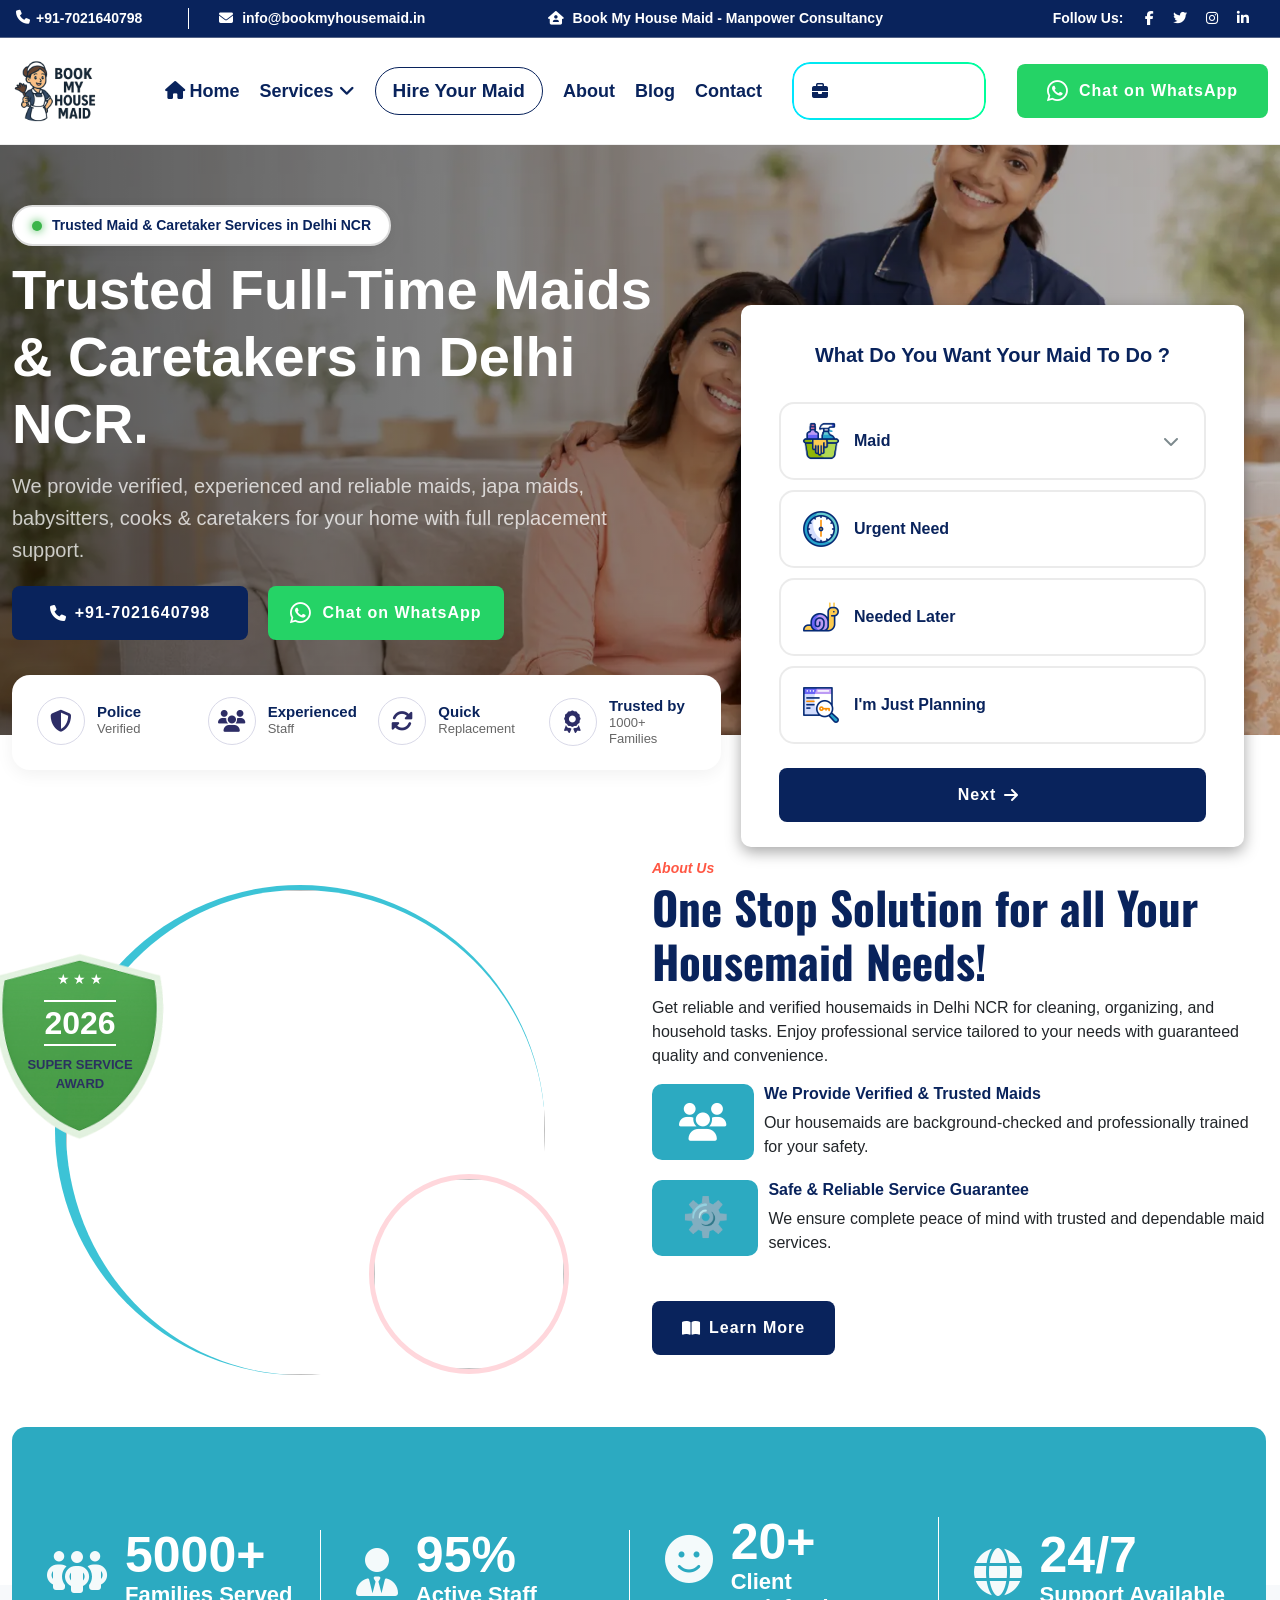
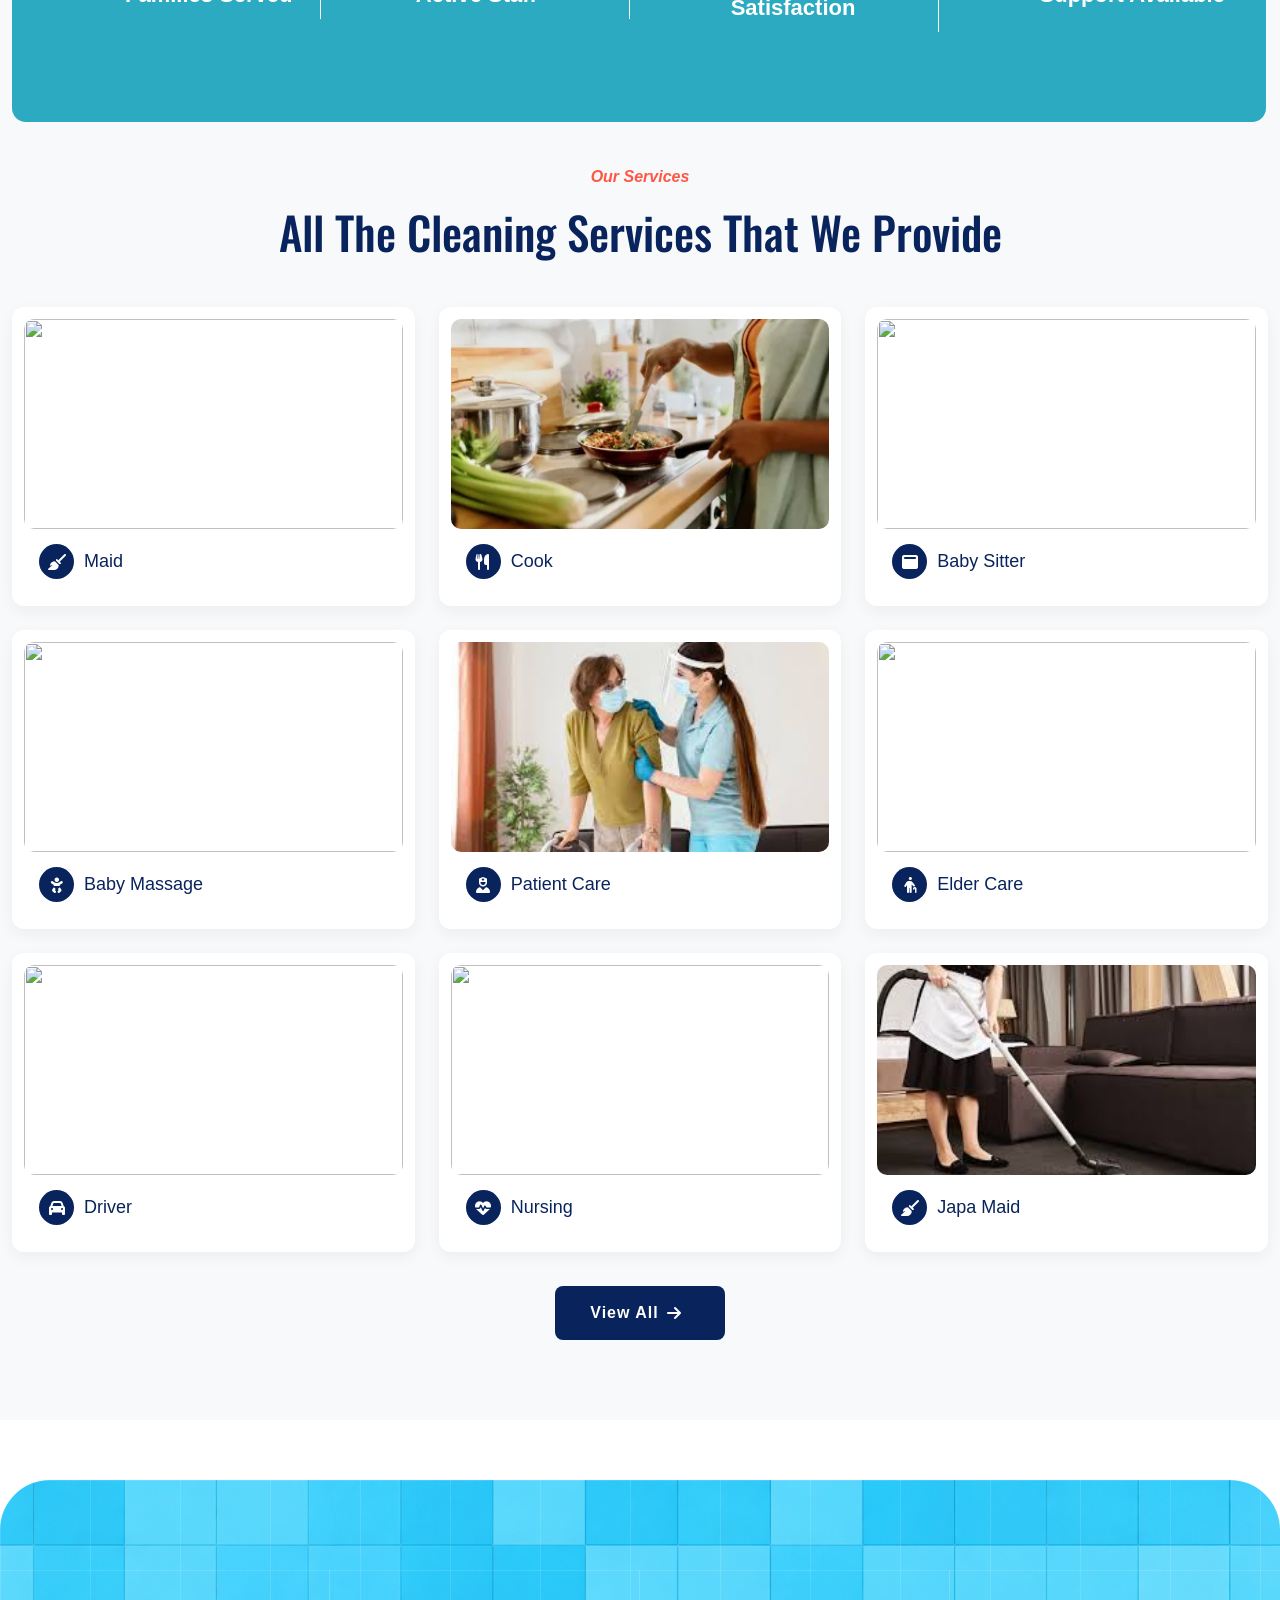
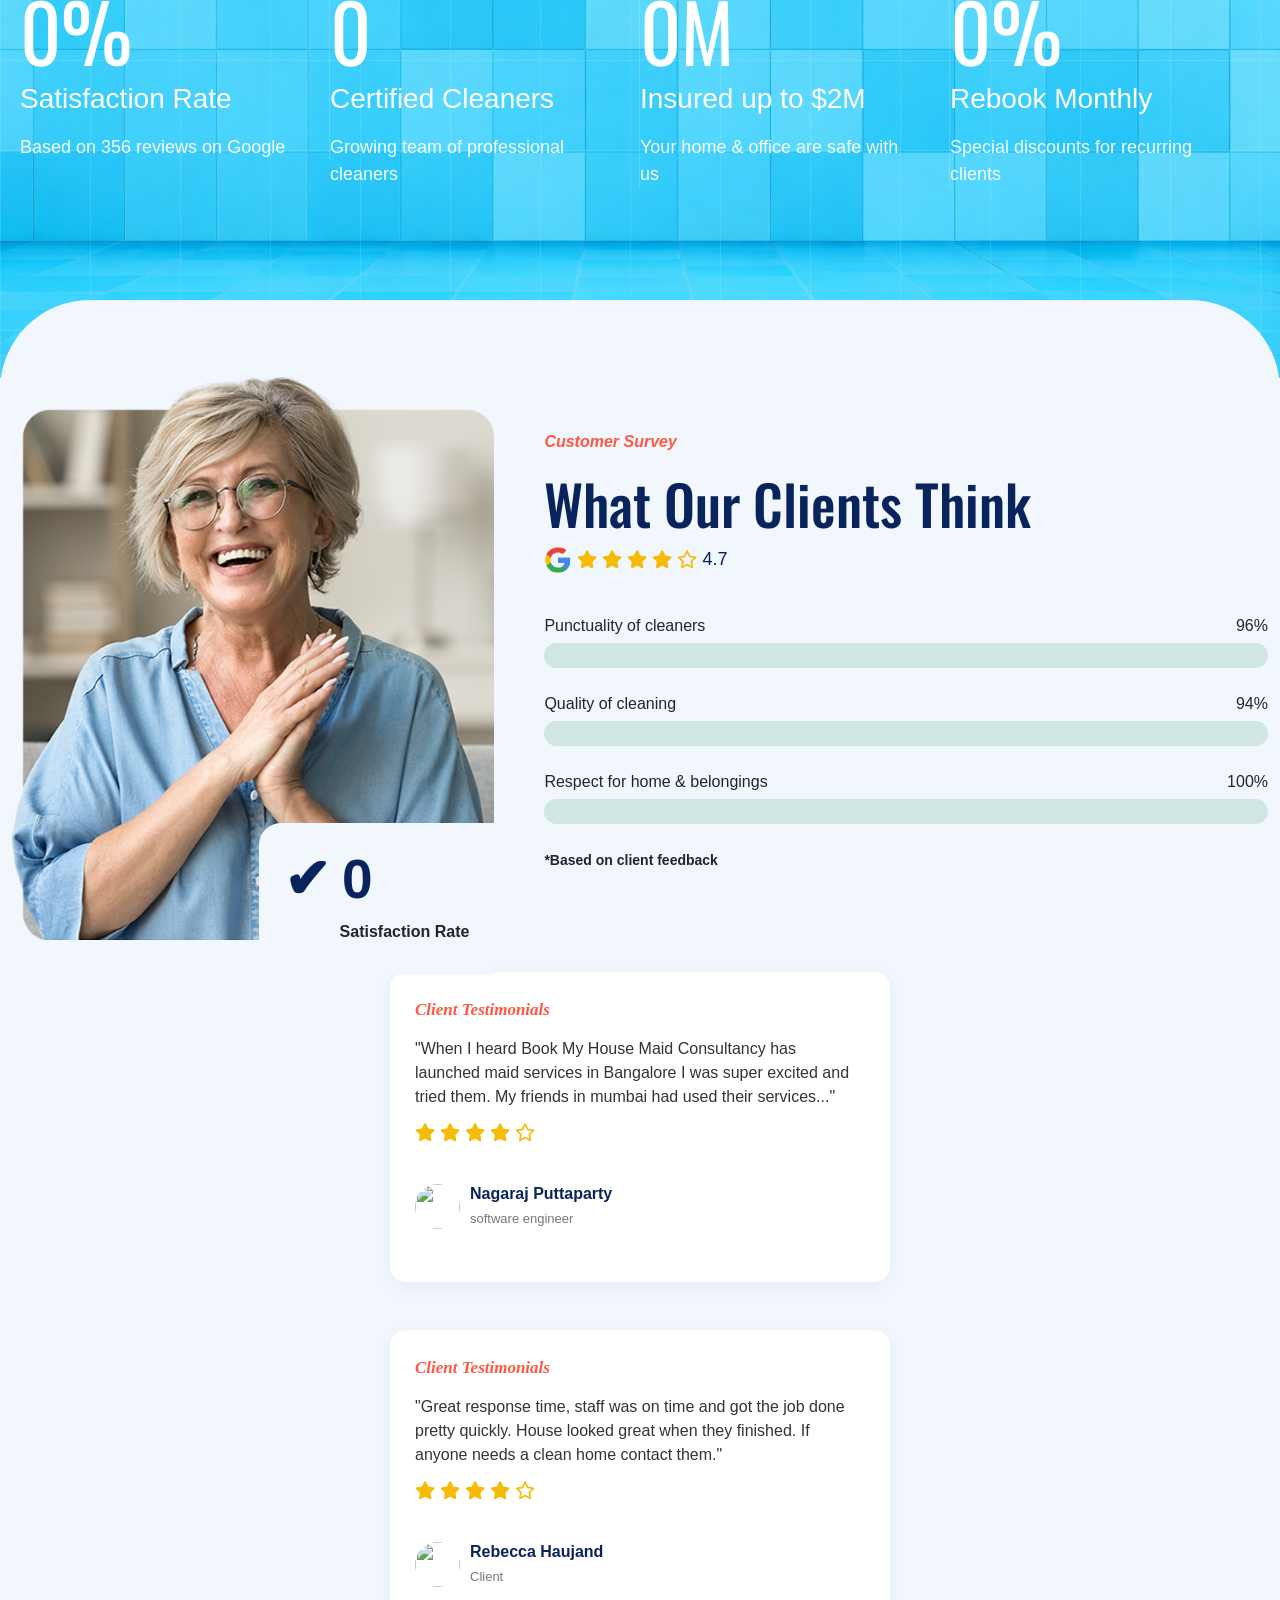
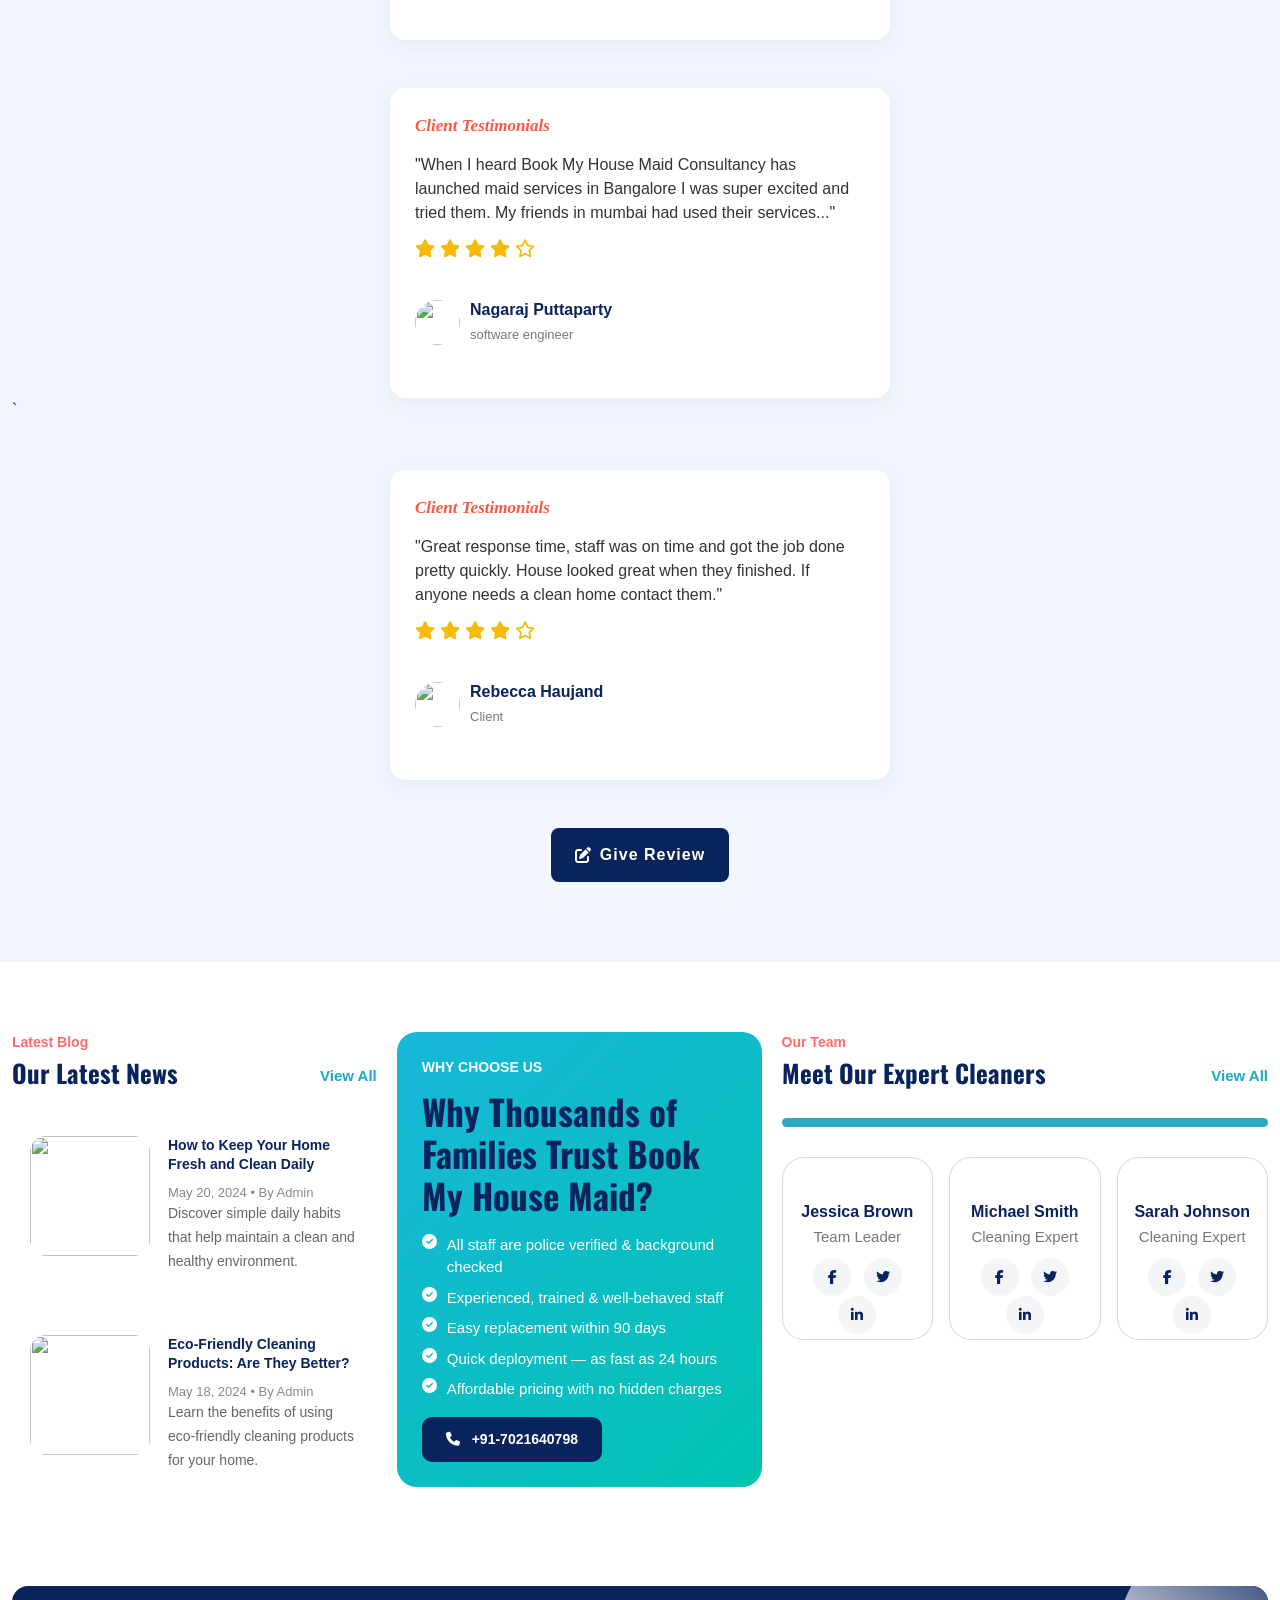
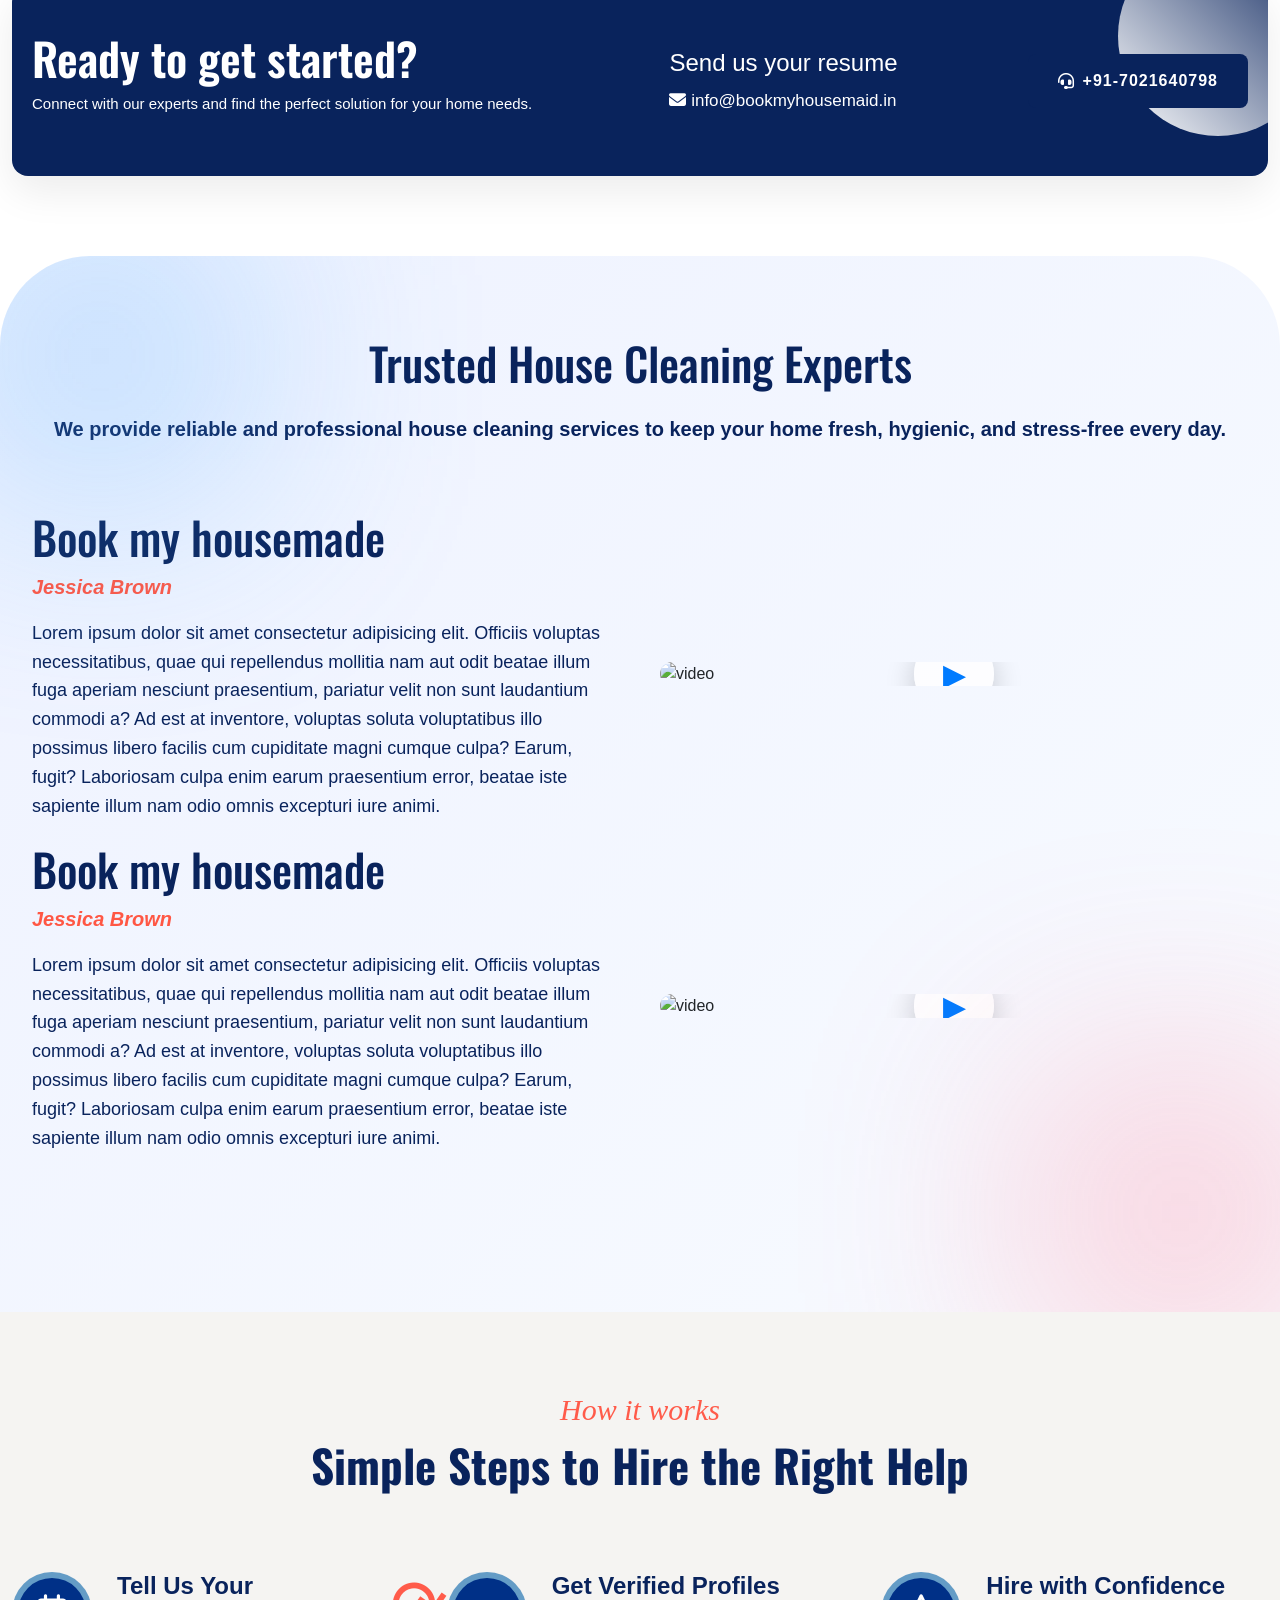
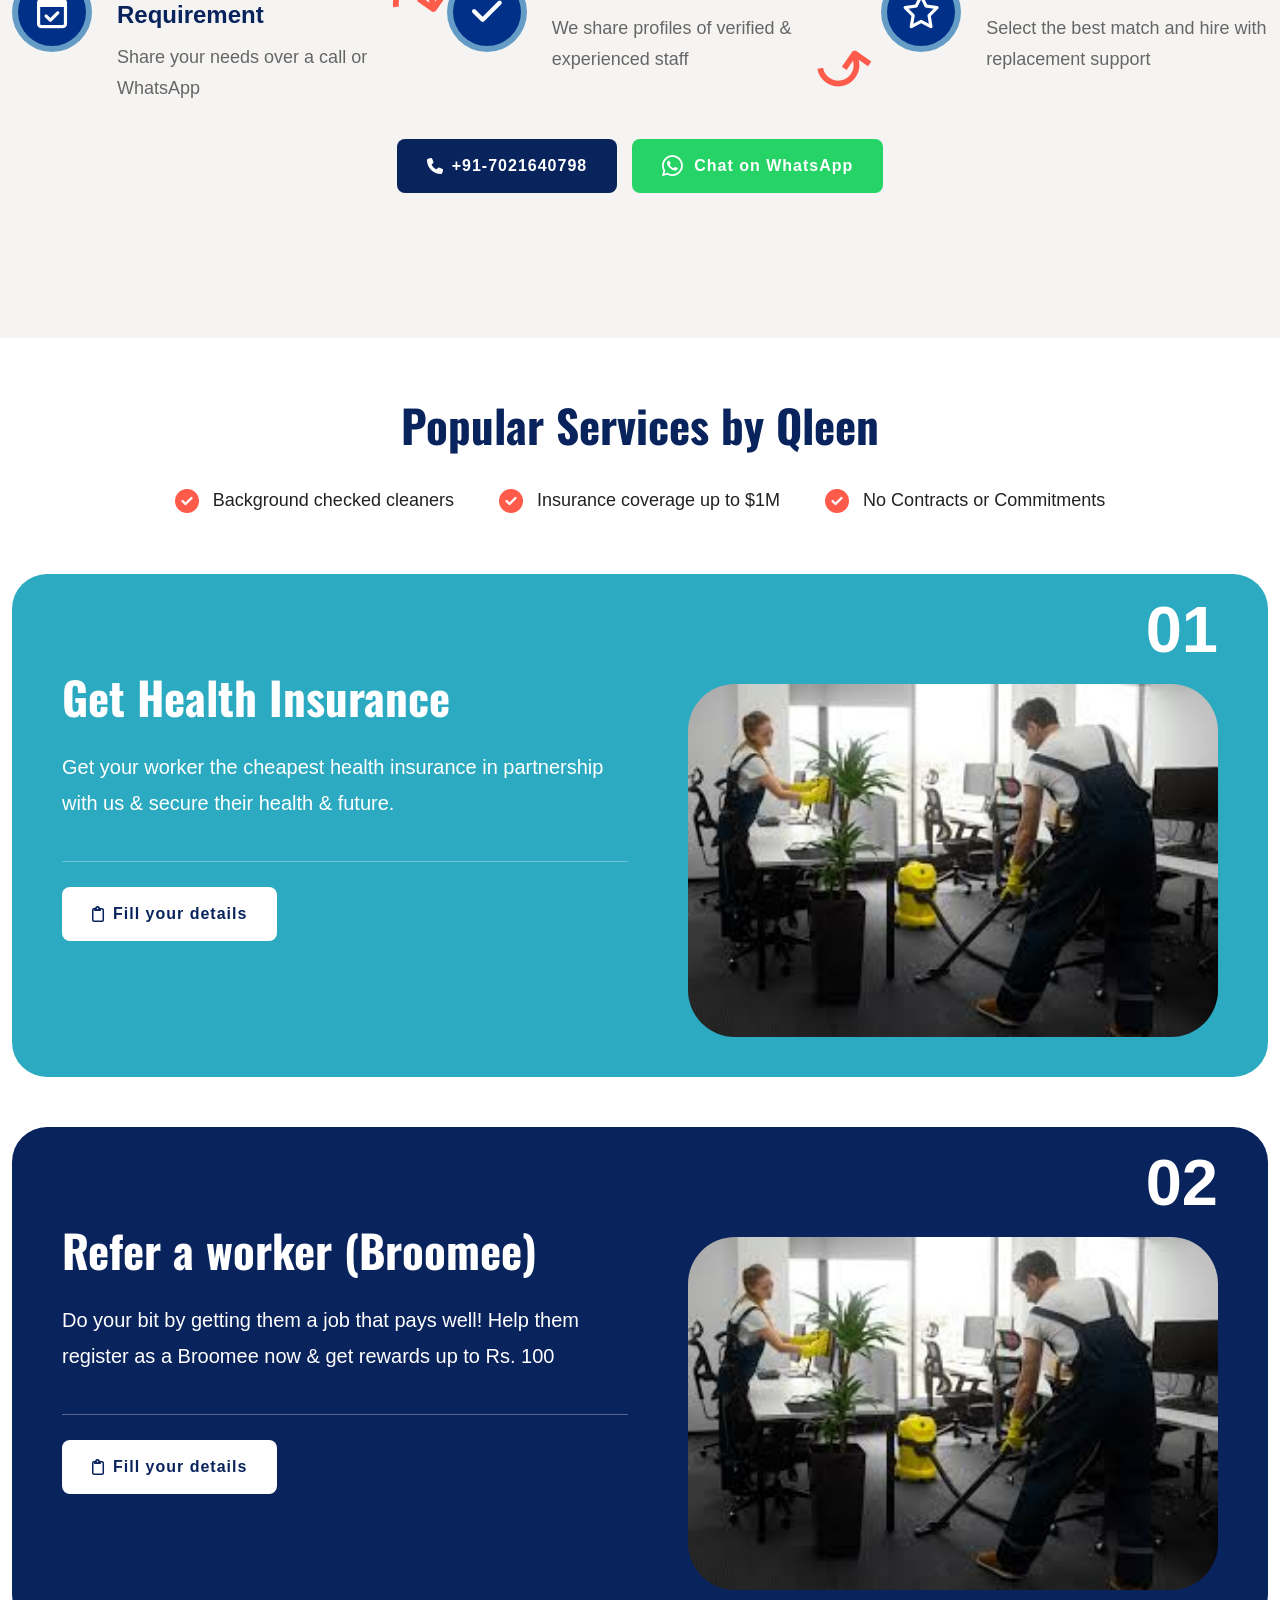
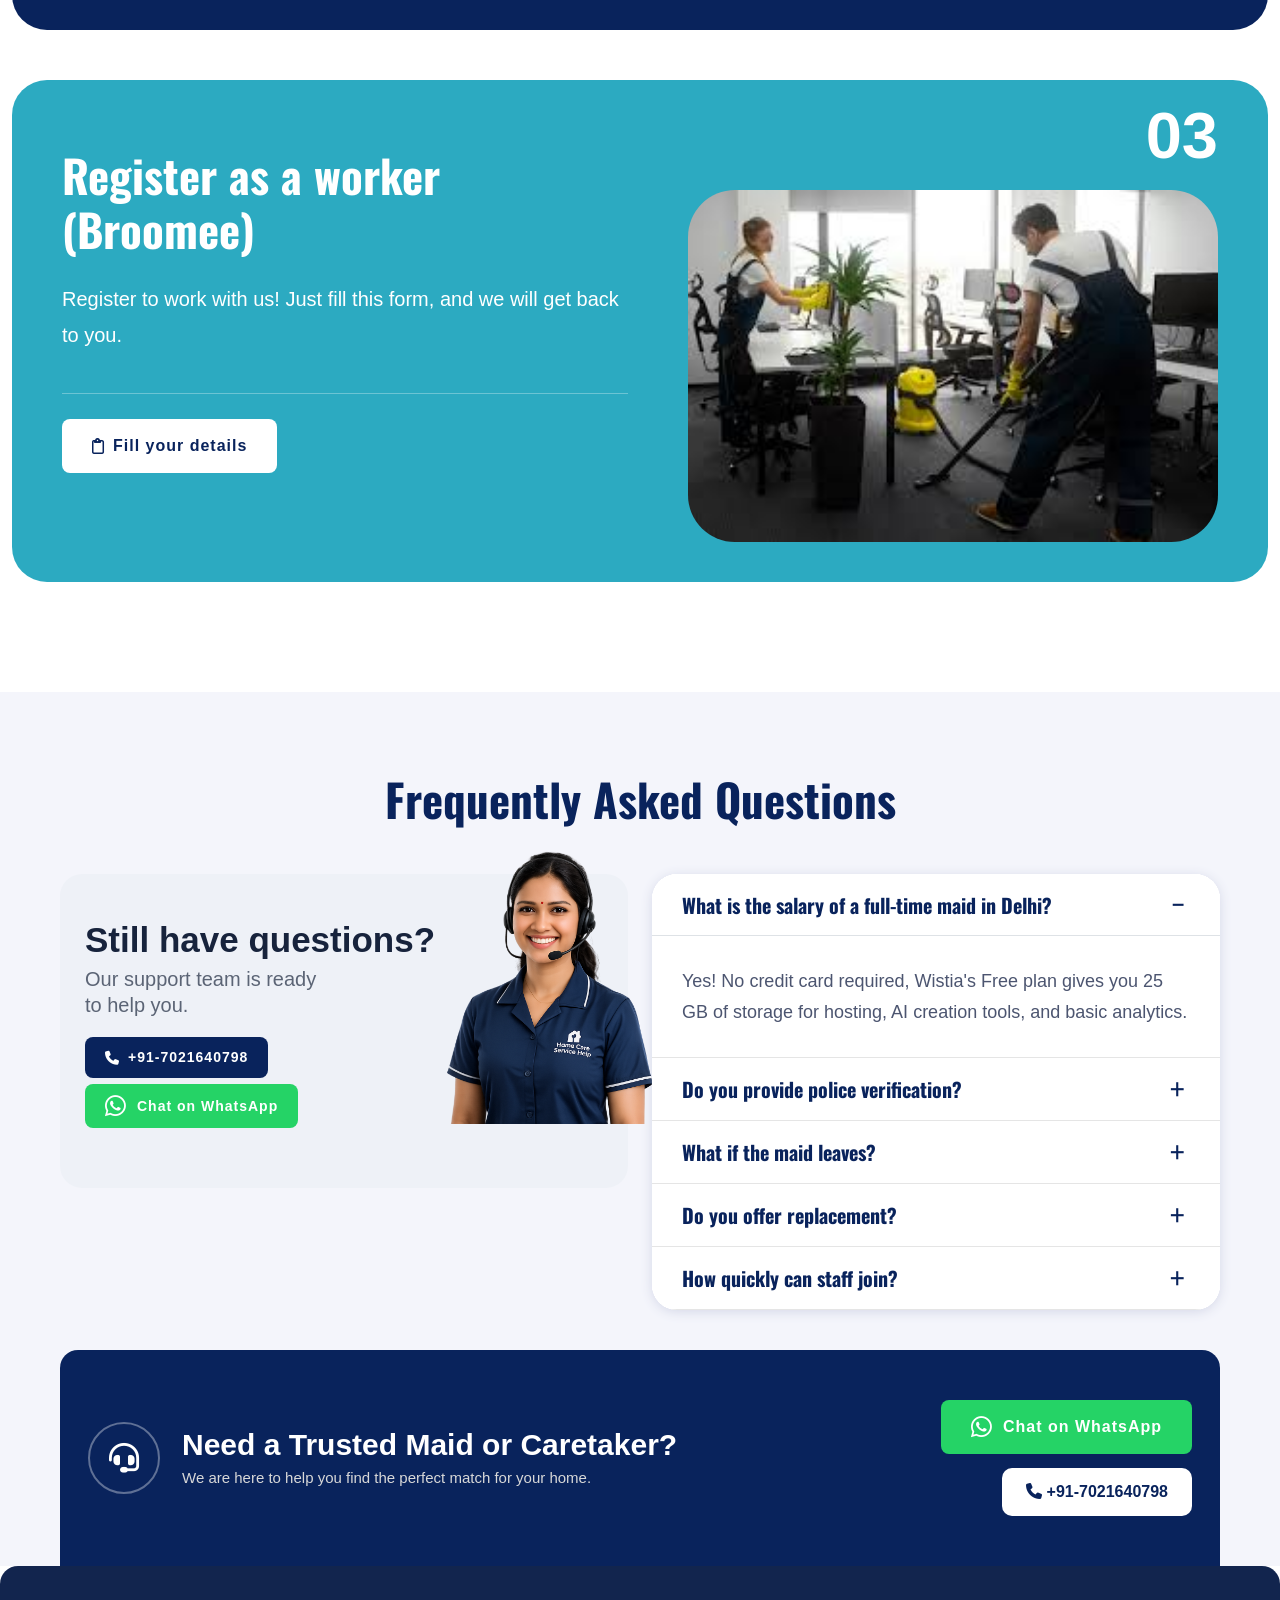
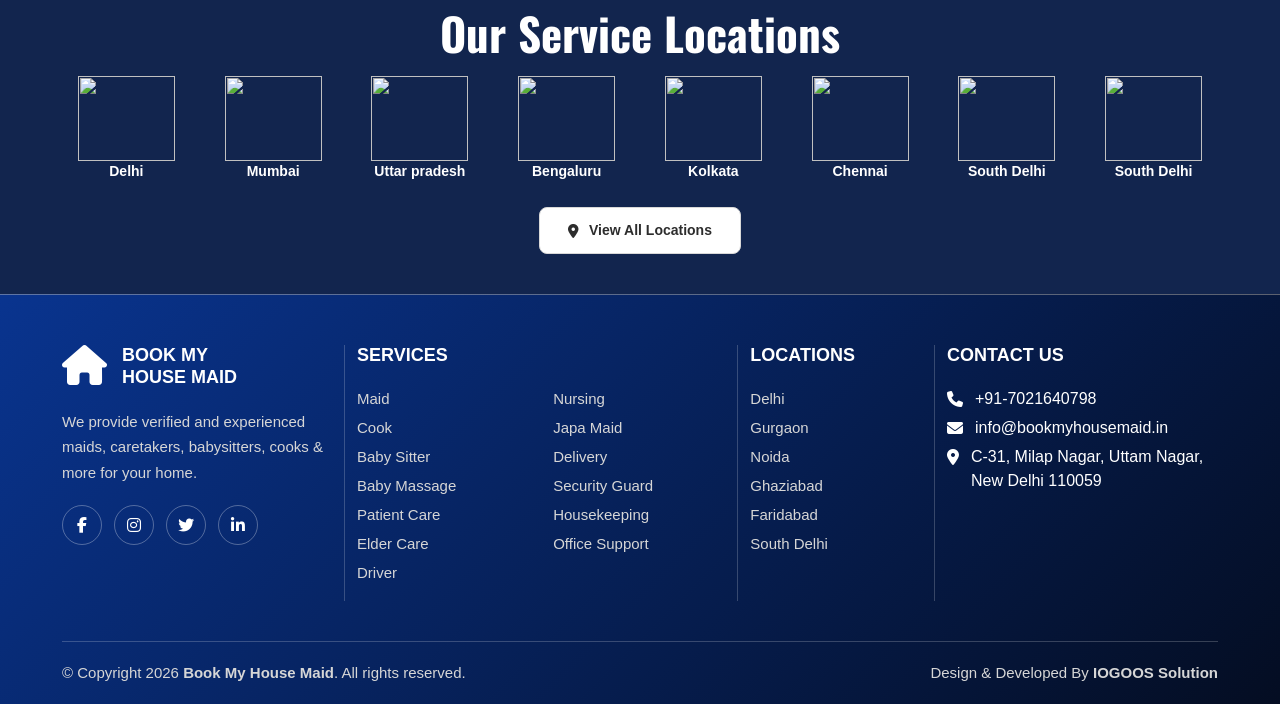
==== commit db3ef163: "service page changes" ====
--- a/index.html
+++ b/index.html
@@ -5,8 +5,8 @@
     <meta charset="UTF-8">
     <meta name="viewport" content="width=device-width, initial-scale=1.0">
     <title>Book My House Maid Consultancy</title>
-    <!-- <link rel="stylesheet" href="css/style.css"> -->
-     <link rel="stylesheet" href="css/style.min.css">
+    <link rel="stylesheet" href="css/style.css">
+     <!-- <link rel="stylesheet" href="css/style.min.css"> -->
     <!-- <link rel="stylesheet" href="css/responsive.css"> -->
      <link rel="stylesheet" href="css/responsive.min.css">
     <!-- bootstrap css -->
@@ -417,9 +417,9 @@
                                 <div class="offcanvas offcanvas-start" tabindex="-1" id="offcanvasExample"
                                     aria-labelledby="offcanvasExampleLabel">
                                     <div class="offcanvas-header">
-                                        <div class="mb-logo">
+                                        <a href="/" class="mb-logo">
                                             <img src="img/logo.webp" alt="">
-                                        </div>
+                                        </a>
                                         <button type="button" class="btn-close" data-bs-dismiss="offcanvas"
                                             aria-label="Close"></button>
                                     </div>
@@ -429,7 +429,7 @@
                                             <ul class="navbar-nav mx-auto">
 
                                                 <li class="nav-item">
-                                                    <a class="nav-link" href="#">Home</a>
+                                                    <a class="nav-link" href="/">Home</a>
                                                 </li>
 
                                                  <!-- DROPDOWN -->
@@ -531,15 +531,15 @@
                                                 </li>
 
                                                 <li class="nav-item">
-                                                    <a class="nav-link" href="#">About</a>
+                                                    <a class="nav-link" href="about.html">About</a>
                                                 </li>
 
                                                 <li class="nav-item">
-                                                    <a class="nav-link" href="#">Blog</a>
+                                                    <a class="nav-link" href="blog.html">Blog</a>
                                                 </li>
 
                                                 <li class="nav-item">
-                                                    <a class="nav-link" href="#">Contact</a>
+                                                    <a class="nav-link" href="contact.html">Contact</a>
                                                 </li>
 
                                             </ul>
--- a/css/style.css
+++ b/css/style.css
@@ -4973,6 +4973,9 @@
     align-items: center;
 }
 
+.srv-allbtn .btn-3d, .srv-allbtn .whatsapp-btn {
+    height: stretch;
+}
 .srv-allbtn .whatsapp-btn {
     padding: 15px 17px;
     font-size: 12px;
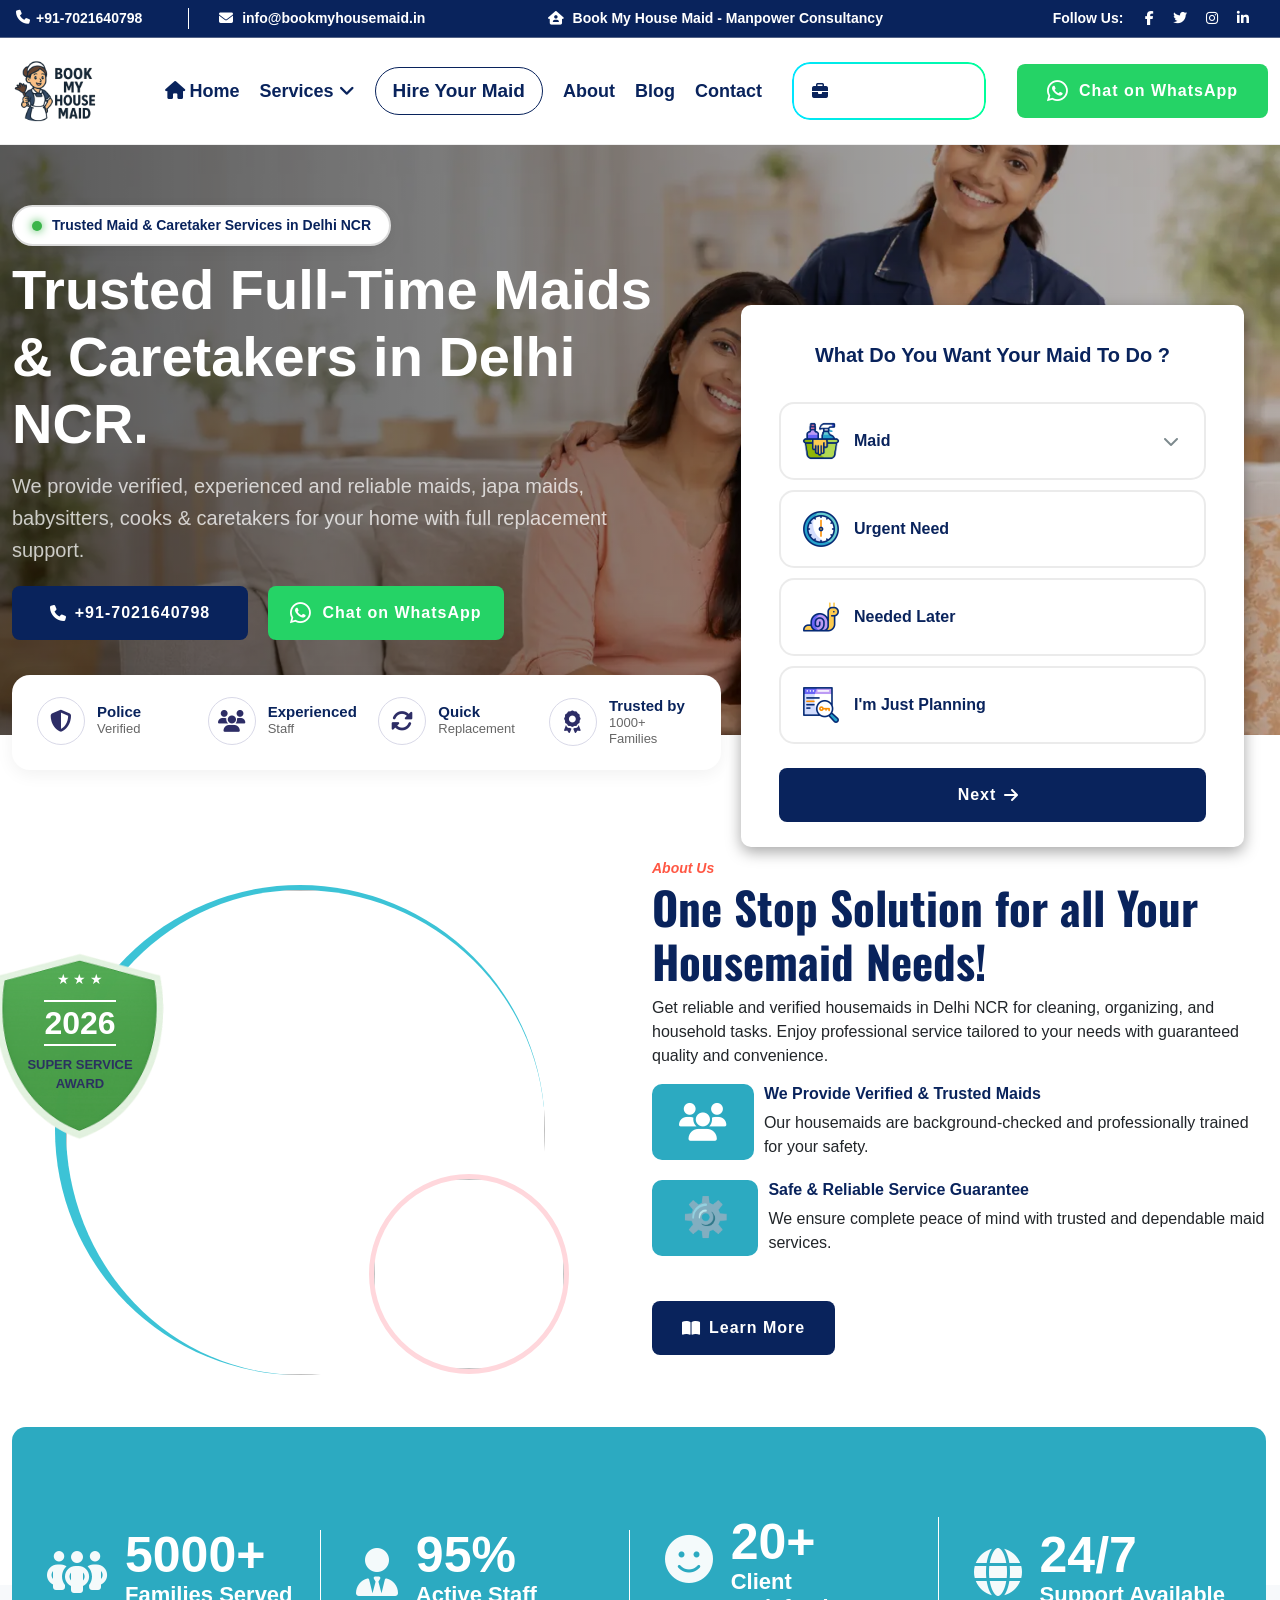
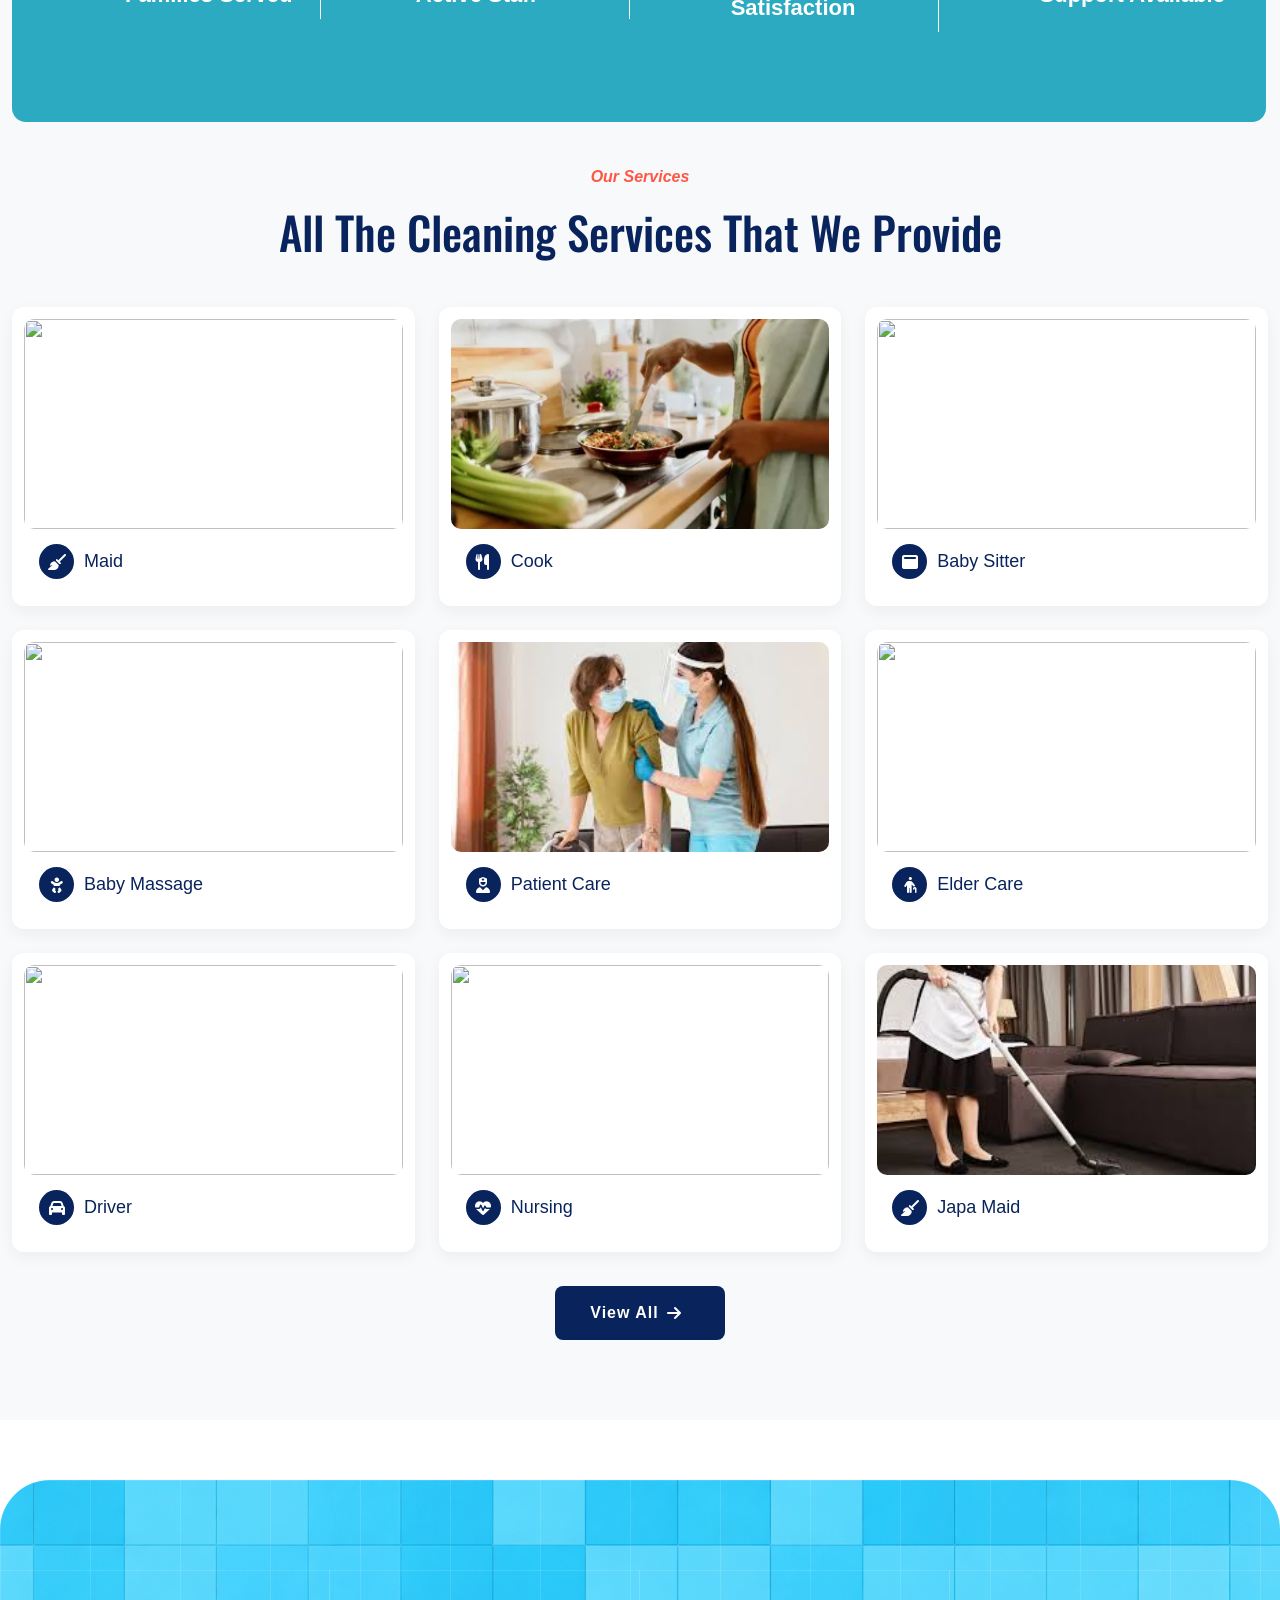
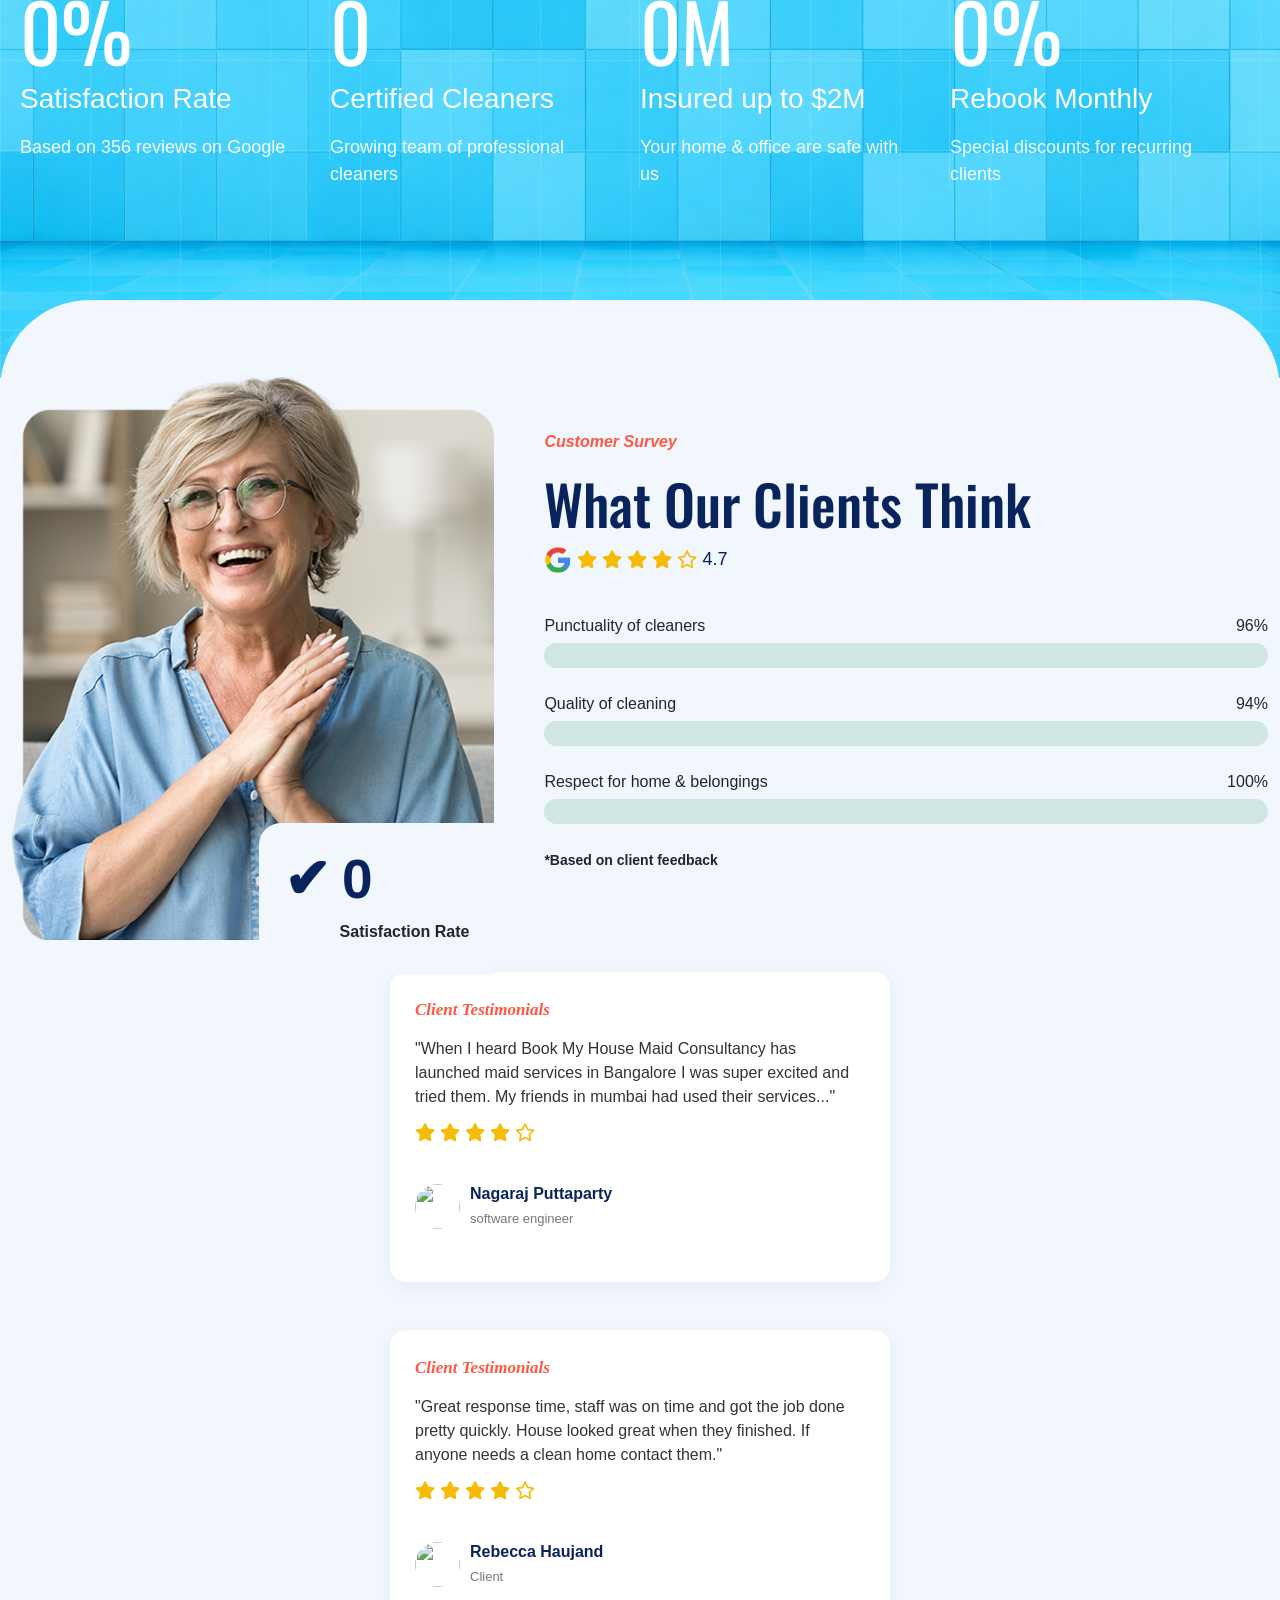
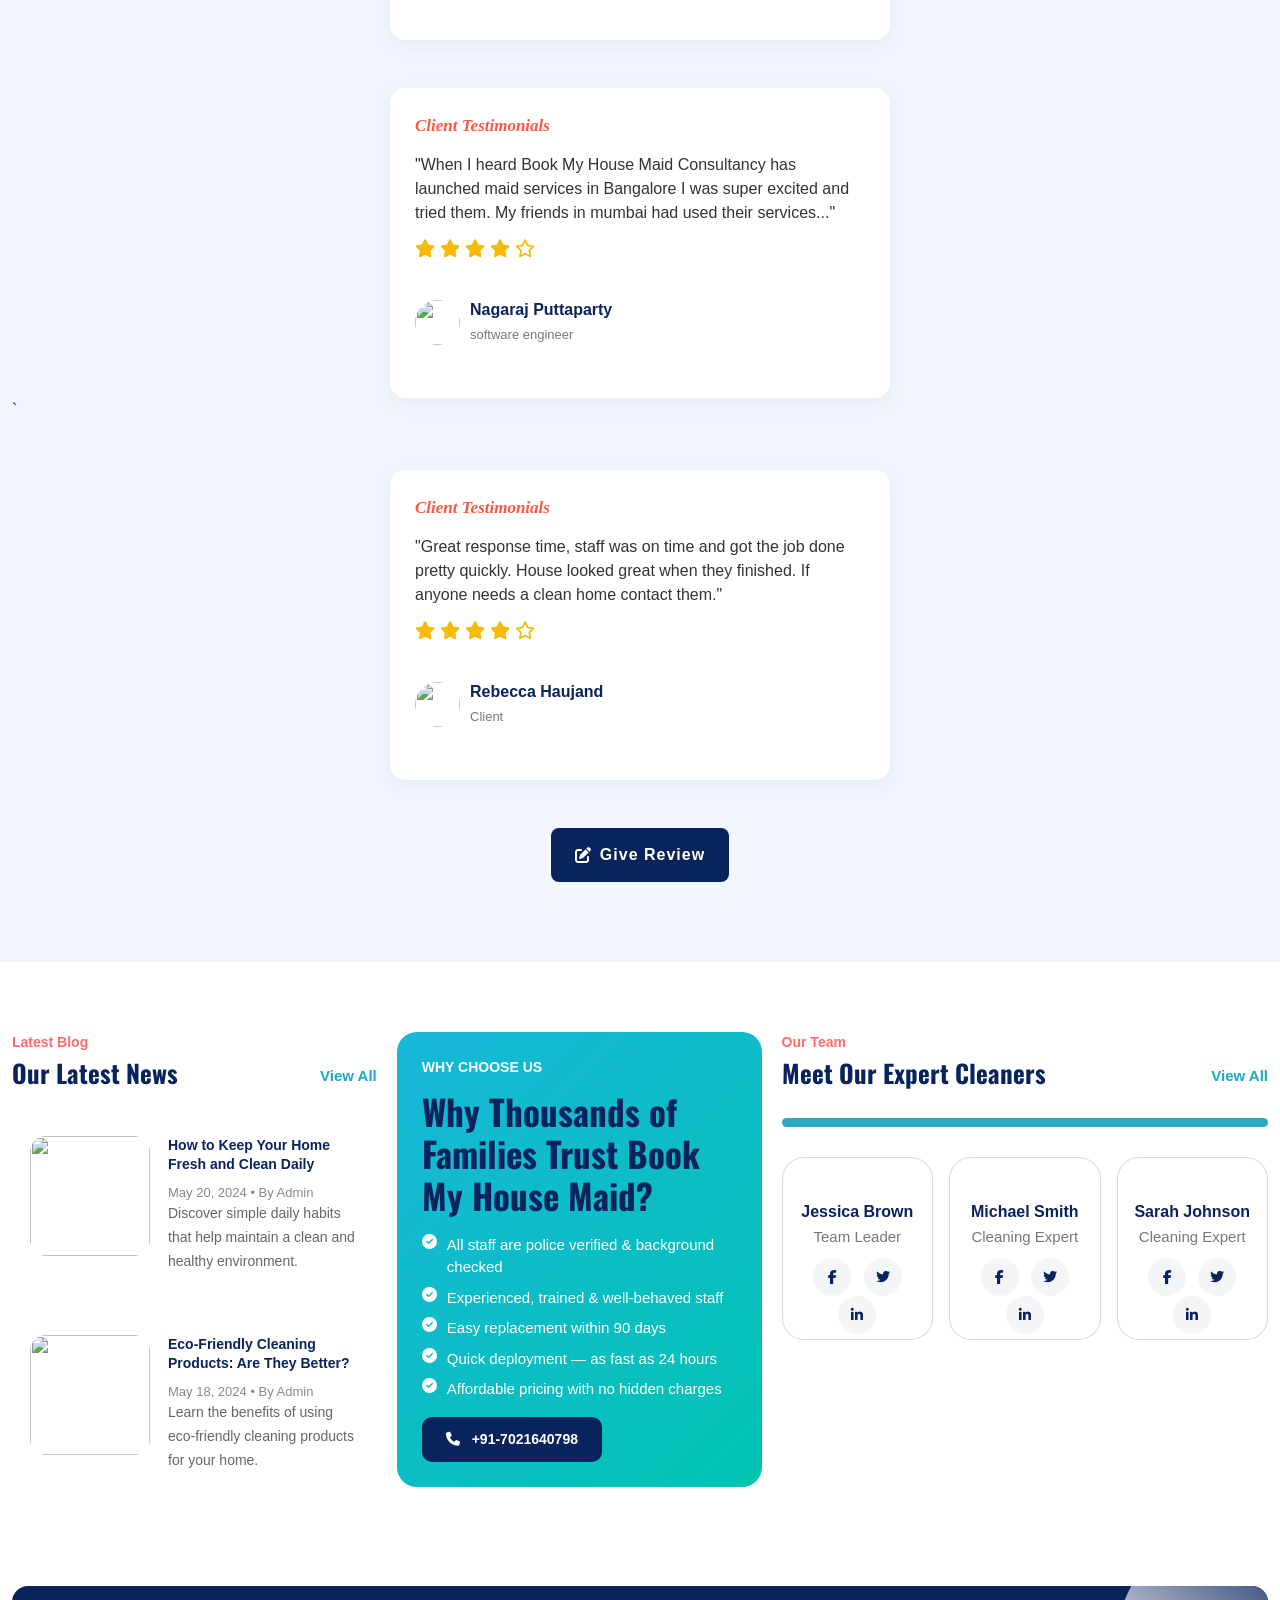
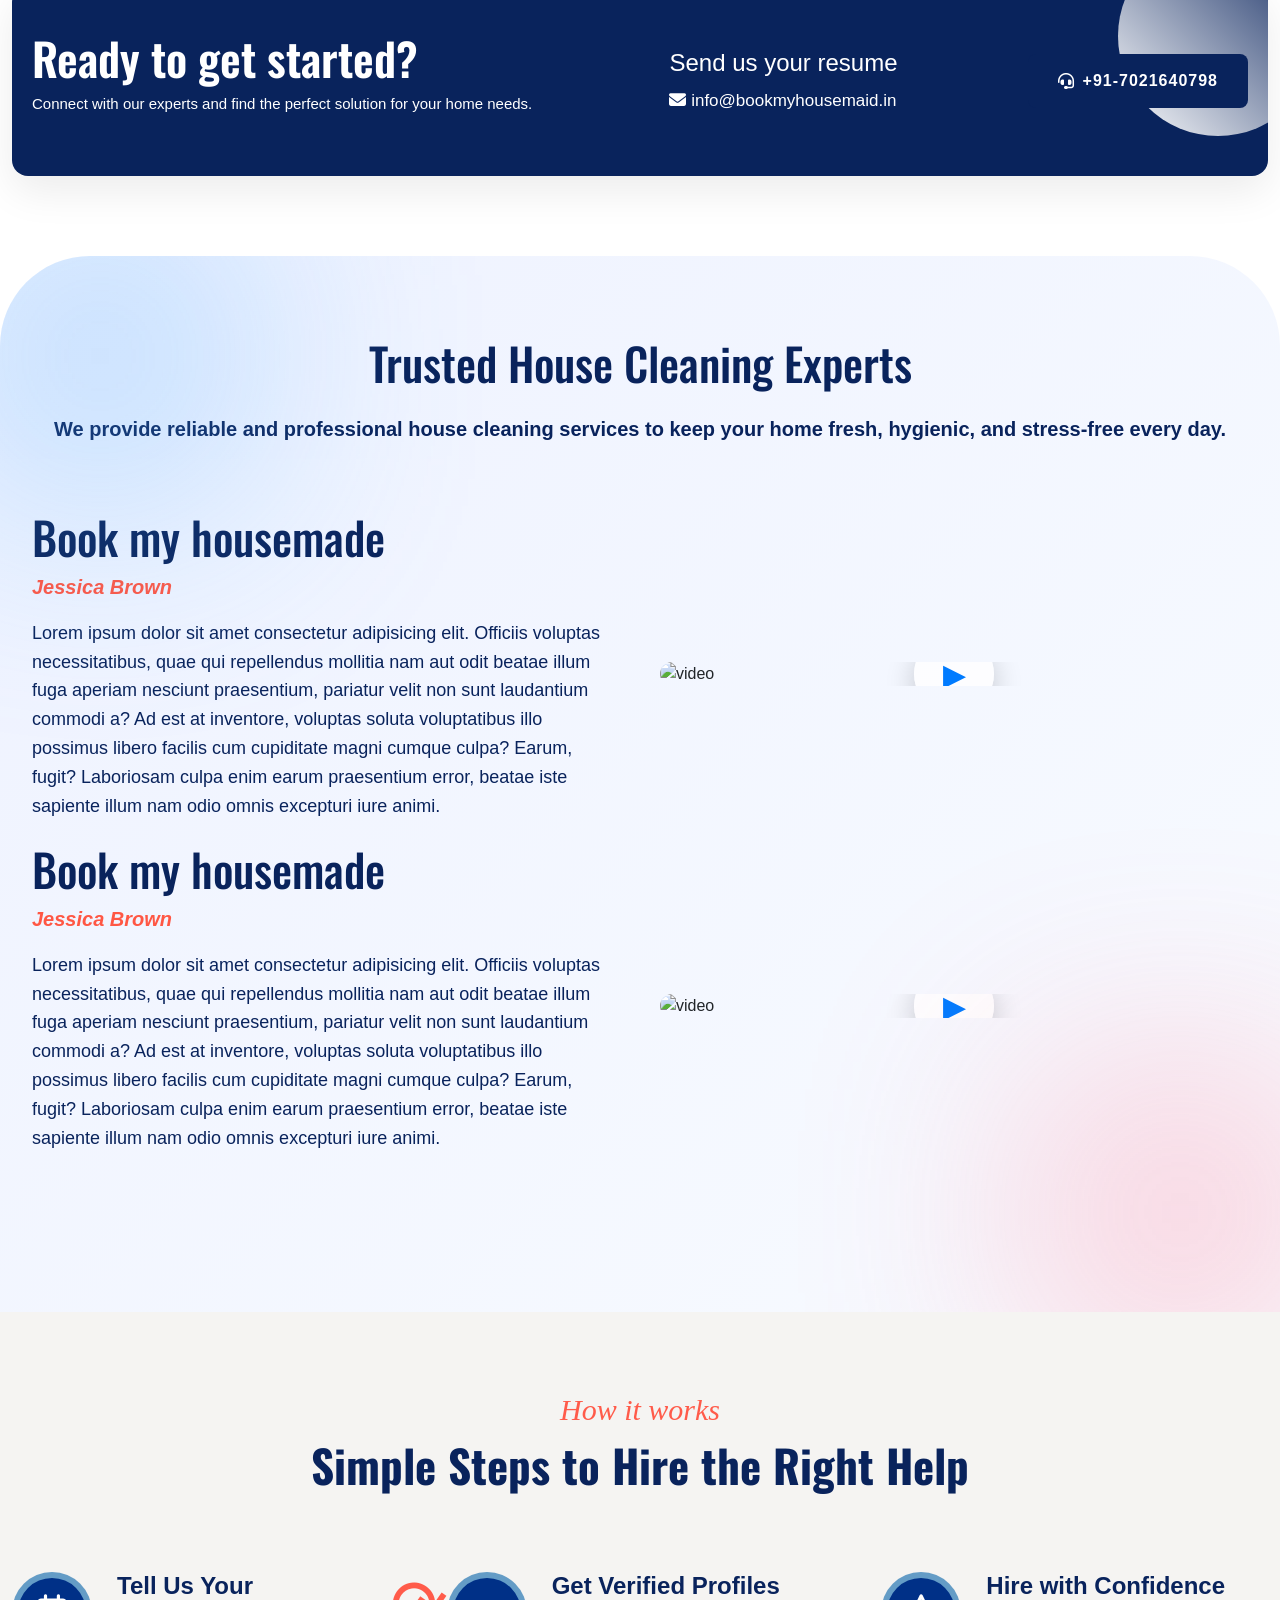
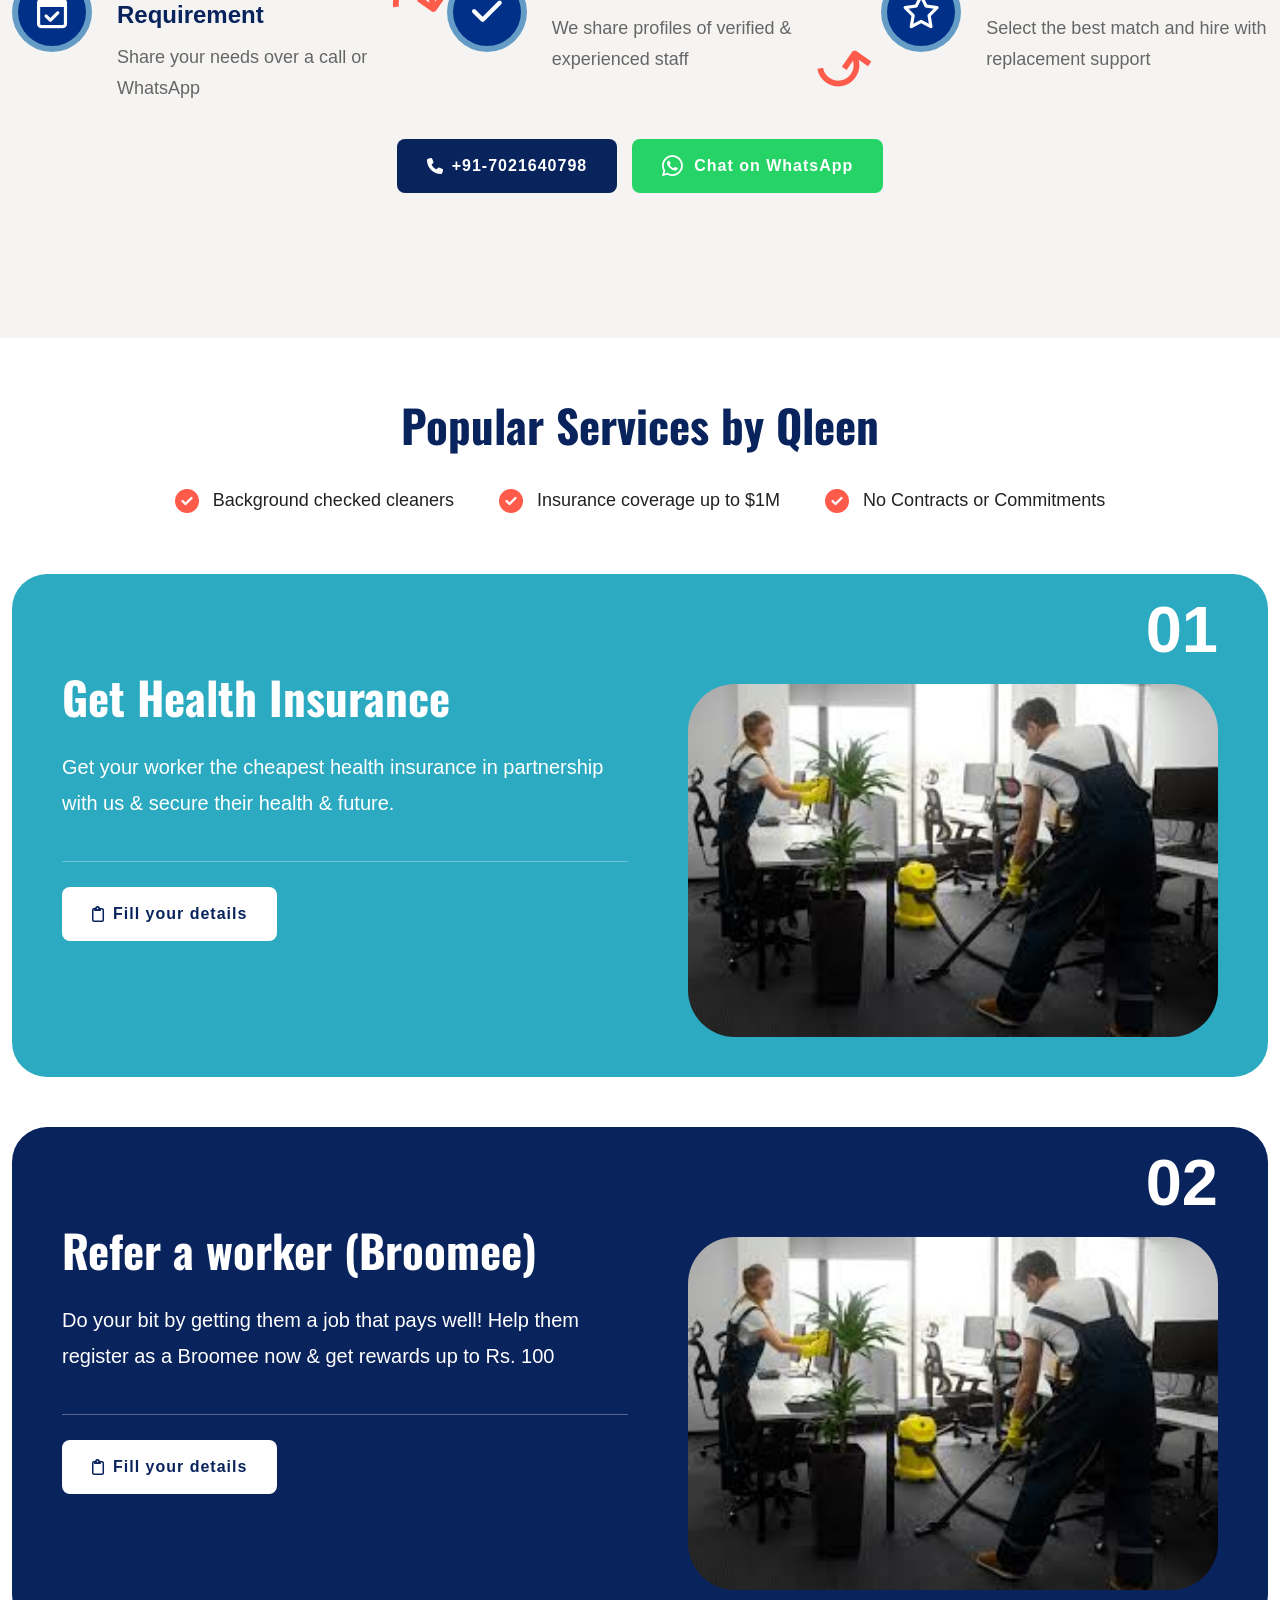
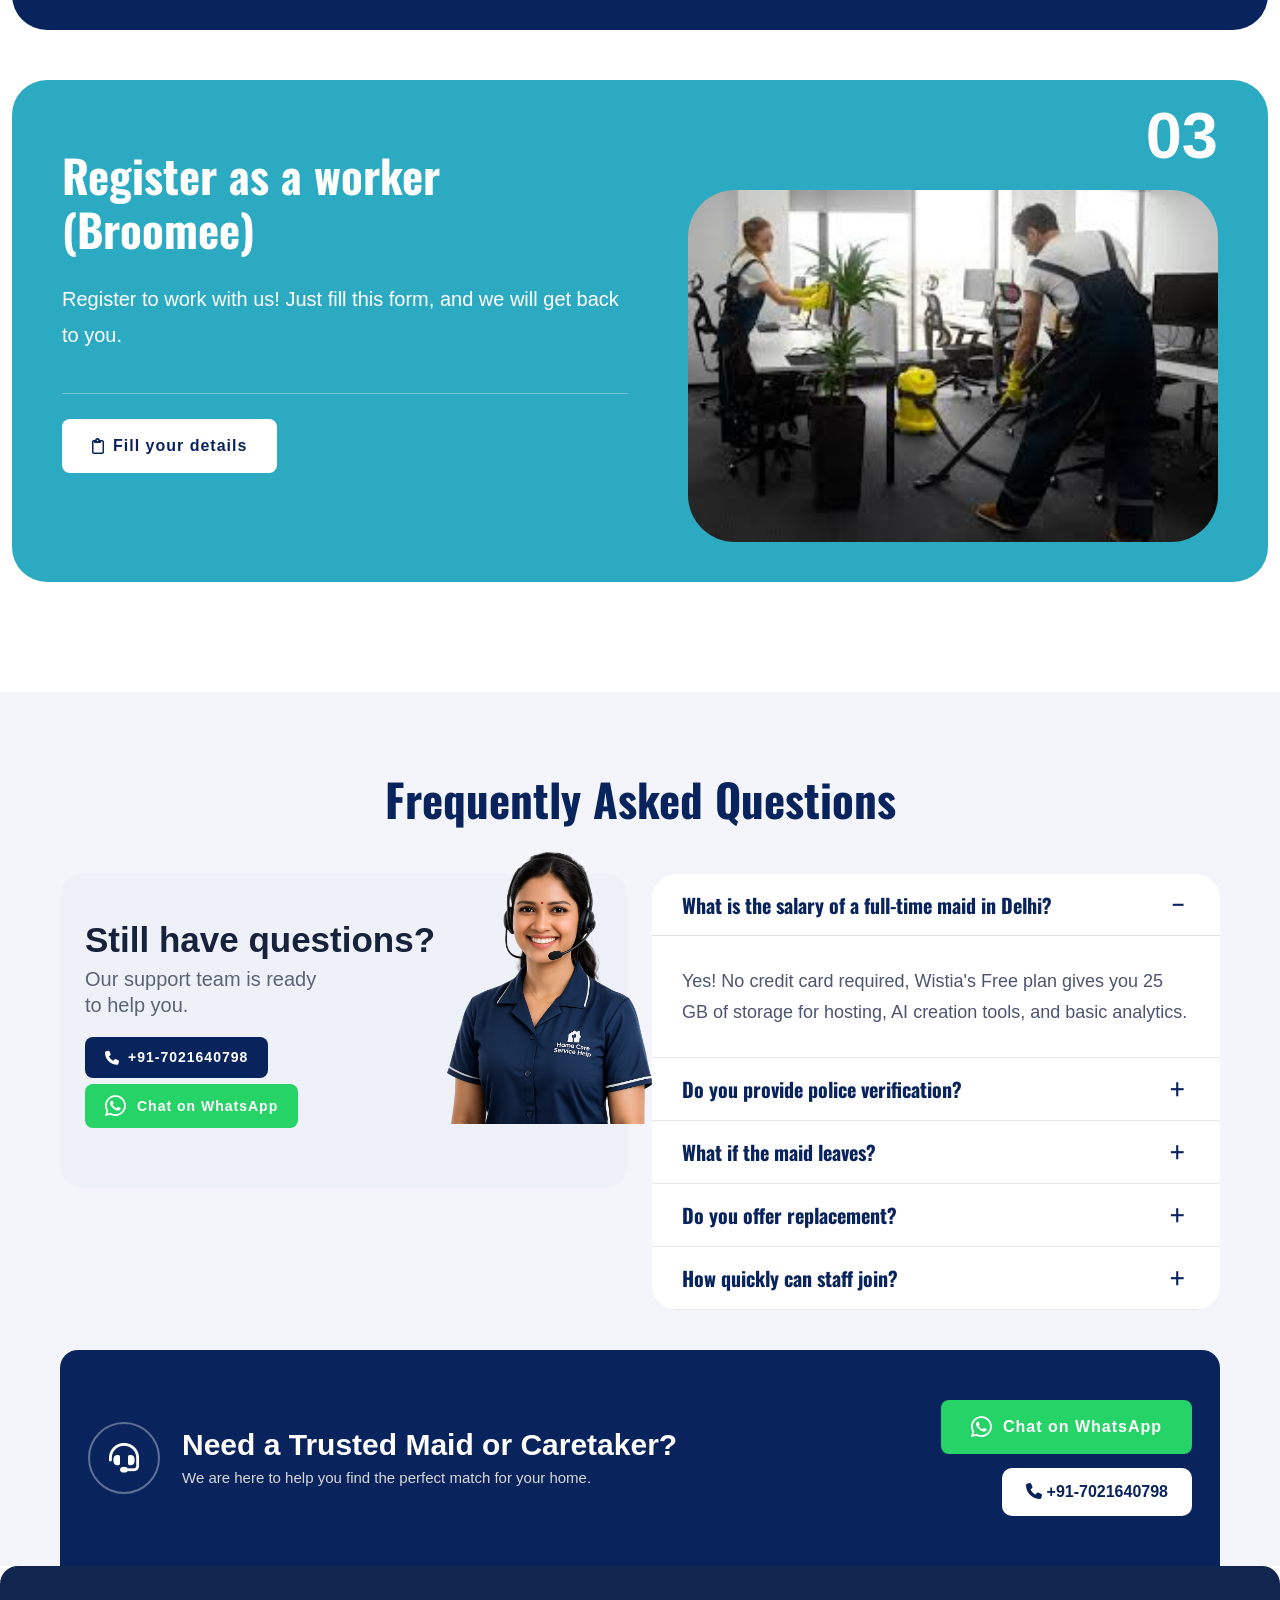
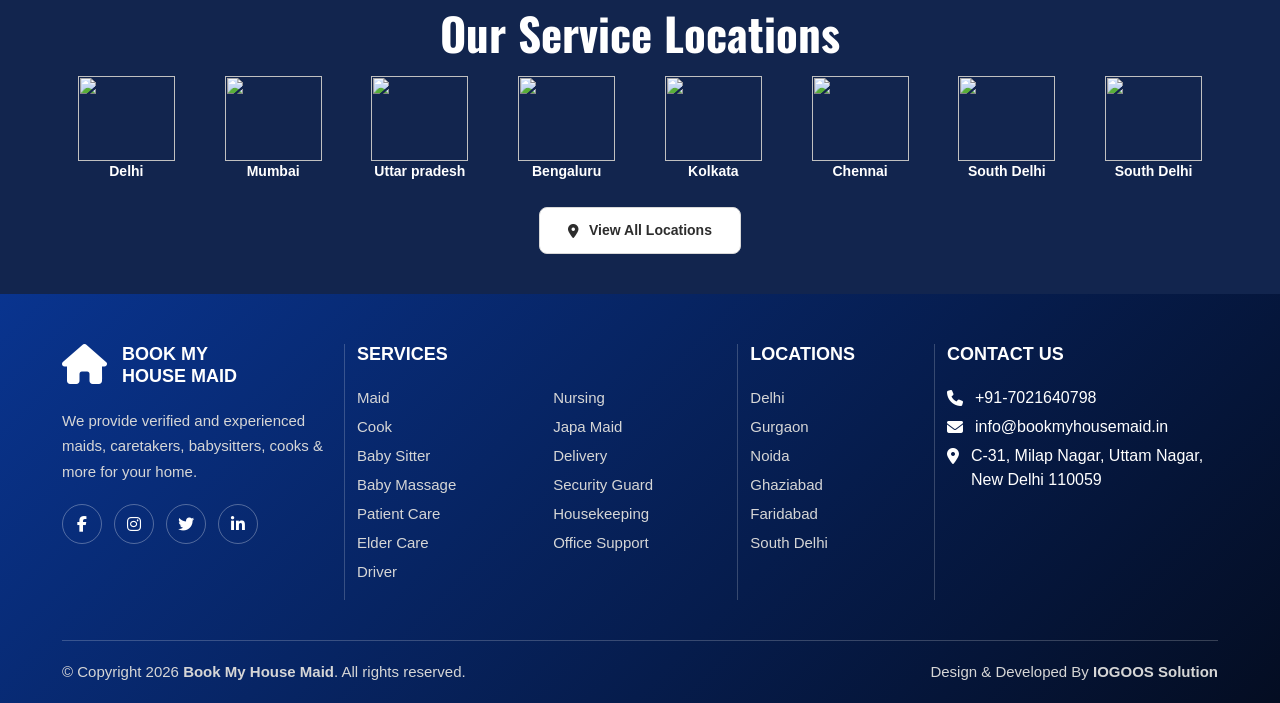
==== commit e07290a3: "css minfy" ====
--- a/index.html
+++ b/index.html
@@ -5,8 +5,8 @@
     <meta charset="UTF-8">
     <meta name="viewport" content="width=device-width, initial-scale=1.0">
     <title>Book My House Maid Consultancy</title>
-    <link rel="stylesheet" href="css/style.css">
-     <!-- <link rel="stylesheet" href="css/style.min.css"> -->
+    <!-- <link rel="stylesheet" href="css/style.css"> -->
+     <link rel="stylesheet" href="css/style.min.css">
     <!-- <link rel="stylesheet" href="css/responsive.css"> -->
      <link rel="stylesheet" href="css/responsive.min.css">
     <!-- bootstrap css -->
--- a/css/style.min.css
+++ b/css/style.min.css
@@ -1 +1 @@
-@import url('https://fonts.googleapis.com/css2?family=Montserrat:ital,wght@0,100..900;1,100..900&display=swap');@import url('https://fonts.googleapis.com/css2?family=Oswald:wght@200..700&display=swap');@import url('https://fonts.googleapis.com/css2?family=Edu+NSW+ACT+Cursive:wght@400..700&display=swap');body{font-family:"Montserrat",sans-serif!important}h2{font-family:"Oswald",sans-serif!important;font-size:45px!important;color:#09235C!important}.para{font-size:20px}section{padding:80px 0;overflow:hidden}a:hover{color:unset!important}button.swal2-confirm.swal2-styled{background:#09235C!important}.txt-blue{color:#09235C!important}.mobile.menu{display:none}.top-bar{background:#09235C;font-size:14px;padding:8px 14px;color:#ffff;border-bottom:1px solid rgb(199 199 199 / 39%)}span.phone a{text-decoration:none;color:#fff}span.phone a:hover{color:#2caac1!important;transform:unset!important}.top-bar i{color:#fff;margin-right:5px}.top-bar i:hover{color:#2caac1}span.ms-3.tablet-css:hover{color:#2caac1}.top-bar a{color:#555;margin-left:10px;text-decoration:none;display:inline-block;transition:all .3s ease}.top-bar a:hover{color:#0d6efd;transform:translateY(-3px)scale(1.2)}.navbar{background:#fff;padding:15px 0;border-bottom:1px solid #eee}.logo{display:flex;align-items:center;gap:8px;font-size:22px;font-weight:600;color:#0a2540}.menu{display:flex;list-style:none;gap:20px;margin:0;align-items:center}.menu li a,.menu li{cursor:pointer;font-size:18px;color:#09235C;transition:.2s;text-decoration:none;font-weight:600}.menu li{position:relative;cursor:pointer}.about .big-circle::before{display:none}.menu li::after{content:"";position:absolute;left:0;bottom:-4px;width:0;height:2px;background:#2caac1;transition:width .3s ease}.top-icon-flex{display:flex;gap:30px}.top-bar span{font-weight:bold}span.ms-3.tablet-css{border-left:1px solid #fff;padding-left:30px}.menu li:hover{color:#2caac1}.menu li:hover::after{width:100%}.navbar .right{display:flex;align-items:center;gap:15px}.phone{font-size:14px;color:#696969;font-weight:bold;position:relative}span.phone i{position:absolute;left:-10px;top:2px}.whatsapp-btn{display:inline-flex;align-items:center;gap:10px;background:#25D366!important;color:white;padding:15px 30px;border-radius:10px;text-decoration:none;font-size:16px;font-weight:bold;transition:.3s ease;box-shadow:0 4px 10px rgba(0,0,0,.2);font-weight:bold!important}.whatsapp-btn:hover{background:#1ebe5d;transform:scale(1.05);color:#09235C!important}.whatsapp-btn i{font-size:24px}.sticky-bar.scrolled{box-shadow:0 4px 20px rgba(0,0,0,.08);padding:5px 0}.btn-3d,.whatsapp-btn{padding:15px 30px;text-align:center;color:#fff;font-size:16px;font-weight:500;transition:.6s;display:inline-flex;align-items:center;justify-content:center;position:relative;border-radius:8px;z-index:0;background-color:#09235C;box-shadow:none;overflow:hidden;white-space:nowrap;letter-spacing:1px;border:0;position:relative;z-index:1;text-decoration:none;font-weight:bold}.btn-3d::before,.btn-3d::after{content:"";position:absolute;top:0;width:0;height:100%;background:#2caac1;transition:width .4s ease;z-index:-1}.whatsapp-btn::before,.whatsapp-btn::after{content:"";position:absolute;top:0;width:0;height:100%;background:#fff;transition:width .4s ease;z-index:-1;color:#000!important}.btn-3d::before,.whatsapp-btn::before{left:0}.btn-3d i{margin-right:8px}.btn-3d:hover{color:#fff!important}.btn-3d::after,.whatsapp-btn::after{right:0}.btn-3d:hover::before,.btn-3d:hover::after{width:50%}.whatsapp-btn:hover::before,.whatsapp-btn:hover::after{width:50%}.cta-box a:hover{color:#fff!important}button.btn2{background:transparent;padding:10px 30px;border-radius:5px;border:2px solid #003087;color:#003087;font-weight:bold}.chat-ic{margin-right:5px}.hero-image{position:relative;overflow:hidden}.btn-3d:active{transform:translateY(2px);box-shadow:0 3px 0 #d92f63,0 6px 10px rgba(0,0,0,.2)}.cont-width{width:80%}.banner-section .feature-item{display:flex;align-items:center;gap:6px}.menu li{position:relative}li.ex-bg{padding:9px 17px;border-radius:30px;border:1px solid}.hw-btn a{font-weight:bold}li.ex-bg:hover::after{display:none!important}li.ex-bg a{font-size:19px}.form-group-custom .input-group{background:transparent}.submenu{position:absolute;top:120%;left:0;list-style:none;padding:0;box-shadow:0 10px 25px rgba(0,0,0,.1);background:#fff;width:200px;transition:.3s;z-index:999;}.submenu li{padding:10px 20px;font-size:14px;cursor:pointer;transition:.3s}.submenu li:hover{background:#f5f7f8;color:#000;padding-left:25px;width:100%}.dropdown{position:relative}.faq-head{padding-bottom:40px}header{position:sticky;top:0;z-index:9999;transition:.3s;background:#fff}.sb-menu{padding:20px;font-size:14px;cursor:pointer;transition:.3s;box-shadow:0 10px 25px rgba(0,0,0,.1);background:#fff;transition:.3s;z-index:999;position:absolute;top:33px;display:none;width:1000px;left:-154px}.dropdown:hover .sb-menu{opacity:1;display:block;transform:translateY(0)}.sb-menu li{padding:10px 20px 10px 0;font-size:14px;cursor:pointer;transition:.3s;display:flex;align-items:center;gap:5px}.sb-menu li:hover{background:#f5f7f8;color:#000;padding-left:25px;width:100%}.logo img{width:90px}.list-ul{list-style:none;padding:0}ul.list-ul li i{width:20px;font-size:18px;margin-right:8px}.hero{position:relative;overflow:hidden;background:#f7f9fb;height:100vh}.slider{display:flex;transition:transform .6s ease-in-out}.slide{min-width:100%;display:flex;align-items:center;justify-content:space-between;padding:0 0 0 15px}.content1{width:50%}.content1 span{color:#FF5744;font-weight:bold}.content1 h2{font-size:42px;margin:15px 0;color:#09235C}.content1 p{color:#555;margin-bottom:20px}.buttons{display:flex;gap:15px}.btn{padding:12px 22px;border-radius:8px;cursor:pointer;border:0;transition:.3s}.primary{background:#ff5a4f;color:#fff}.primary:hover{background:#e14c42}.outline{border:2px solid #00a8a8;color:#00a8a8;background:transparent}.outline:hover{background:#00a8a8;color:#fff}.banner-section{background:#F1F7FD}.image{width:50%;}.image img{width:100%;clip-path:circle(106% at right 51%);height:498px;object-fit:cover}.nav{position:absolute;top:50%;transform:translateY(-50%);background:white;padding:10px;border-radius:50%;cursor:pointer}.banner-swiper .swiper-button-prev,.banner-swiper .swiper-button-next{background:white;box-shadow:rgba(0,0,0,.35)0 5px 15px;width:30px;height:30px;border-radius:50px}.banner-swiper .swiper-navigation-icon{width:18px;height:18px;color:black}.main-img{width:450px;height:450px;border-radius:50%;overflow:hidden;margin:auto;position:relative}.main-img img{width:100%;height:100%;object-fit:cover}.small-img{width:200px;height:200px;border-radius:50%;overflow:hidden;position:absolute;bottom:-20px;right:20px;border:5px solid white}.small-img img{width:100%;height:100%;object-fit:cover}.badge-box{position:absolute;left:9px;top:120px;background:#09235C;color:white;padding:15px;border-radius:10px;text-align:center;font-size:21px}.about h2{font-weight:700}.banner-section .feature-box{display:flex;gap:15px;margin-top:40px}.icon-box{width:120px;height:76px;background:#2caac1;display:flex;align-items:center;justify-content:center;border-radius:10px;font-size:38px;color:#fff;transition:transform .4s ease}.icon-box:hover{transform:scale(1.2);background-color:#09235C}.feature-box h6{font-weight:bold;color:#09235C}.btn-custom{background:#ff5a5f;color:white;padding:10px 20px;border-radius:8px;border:0;margin-top:20px}.services{background:#f7f9fb;position:relative;margin-top:150px;padding-top:180px;overflow:unset!important}.tag1{color:#FF5744;font-weight:600;font-style:italic}.heading{font-size:32px;margin-top:10px}.service-card a{text-decoration:none;color:#09235C}.service-card{background:#fff;border-radius:12px;overflow:hidden;transition:.3s;box-shadow:0 5px 15px rgba(0,0,0,.05);padding:12px}.service-card:hover{background:#2caac1;color:#ffff;transition:.5s}.service-card:hover img{transform:scale(1.05);transition:1s}.service-card img{width:100%;height:210px;object-fit:cover;border-radius:10px}.card-content span{font-size:18px}.card-content{display:flex;align-items:center;gap:10px;padding:15px;font-weight:500}.card-content i{background:#09235C;color:#fff;border-radius:50%;width:35px;height:35px;display:grid;place-content:center}.all-sevice-btn{margin-top:34px}.all-sevice-btn a:hover{color:#fff!important}.all-sevice-btn a{width:170px}.all-sevice-btn i{margin-left:8px}.service-card:hover{transform:translateY(-8px);box-shadow:0 15px 30px rgba(0,0,0,.1)}.flex-wrp{display:flex;align-items:center;gap:50px;margin:50px 0}.new-testimonial{background:#F1F7FD;border-radius:90px 90px 0 0;margin-top:-78px;z-index:1;position:relative}.cta-cont h5{color:#fff;margin-top:25px}.cta-cont h4{color:#fff}.cta-cont a:hover{color:#fff!important}.new-testimonial .left{position:relative;width:40%;background:#f1f7fd;height:373px;border-radius:10px 10px 0 10px}.left img{position:absolute;top:-88px}.new-testimonial .left img{width:100%;border-radius:20px}.rating-box{position:absolute;bottom:-138px;right:0;background:#F1F7FD;padding:15px 25px;border-radius:22px 0 0 0}.rating-box span{font-size:55px;color:#09235C;font-weight:bold}.rating-box p{padding-left:56px;font-weight:bold}.video-sec .swiper-wrapper{padding-bottom:60px}.new-testimonial small{font-weight:bold}.new-testimonial .right{width:60%}.new-testimonial .right h2{margin:10px 0}.stars i{color:#f6bb06}img.google-icon{width:28px}.stars{margin-bottom:20px;font-size:18px}.progress-box{margin-bottom:30px}.progress-box p{display:flex;justify-content:space-between;font-size:16px;margin-bottom:5px;font-weight:500}.new-testimonial h2{font-size:55px!important}.progress-bar{width:0;height:100%;border-radius:50px;transition:width 2s ease-in-out!important}.new-testimonial .progress{display:flex;height:25px;overflow:hidden;font-size:.75rem;background-color:#19875426;border-radius:30px}.testimonial-swiper{margin-top:100px}.progress-bar{display:flex;flex-direction:column;justify-content:center;overflow:hidden;color:#fff;text-align:center;white-space:nowrap;background-color:#0d6efd;transition:width .6s ease;height:10px;margin:8px}.bg-success{background:#28a745}.bg-primary{background:#007bff}.bg-warning{background:#ffc107}.bar{height:21px;background:#e5e5e5;border-radius:10px;overflow:hidden}.bar div{height:9px;background:#2caac1;border-radius:10px;transition:width .5s ease;margin:6px 9px}.testimonial-card{max-width:500px;padding:25px;border-radius:15px;background:#fff;height:310px;box-shadow:0 5px 20px rgba(0,0,0,.05)}.footer-img{display:flex;gap:15px}.footer-img i{font-size:40px}.testimonial-title{color:#FF5744;font-size:17px;font-weight:600;font-style:italic;font-family:"Edu NSW ACT Cursive",cursive}.user-name{color:#09235C}.testimonial-text{font-size:16px;color:#333;margin:15px 0}.stars{color:#fff;font-size:18px;display:flex;align-items:center;gap:5px;margin-bottom:40px}.stars span{color:#09235C}.user{display:flex;align-items:center;margin-top:15px}.user img{width:45px;height:45px;border-radius:50%;margin-right:10px}.user-name{font-weight:600;margin:0}.user-role{font-size:13px;color:#777}.blog{background:#f7f9fb}.blog-card{background:#fff;border-radius:20px;overflow:hidden;transition:.3s;box-shadow:0 5px 15px rgba(0,0,0,.05);height:100%}.blog-card img{width:100%;height:220px;object-fit:cover}.blog-card .content1{padding:20px;text-align:left}.blog-card span{color:#333;font-size:12px;font-weight:500}.blog-card h5{margin-top:10px;font-size:18px;color:#0a2540}.blog-card.active{transform:scale(1.05);position:relative}.blog-card.active img{height:350px}.overlay{position:absolute;bottom:0;left:0;width:100%;color:#fff;background:linear-gradient(to top,rgba(0,0,0,.7),transparent)}.blog-card:hover{transform:translateY(-8px)}.blog .content1{width:100%}.cta{background:#f3f3f3;display:flex;justify-content:center}.cta-wrapper{width:85%;display:flex;border-radius:30px;overflow:hidden;background:#09235C;position:relative}.cta-left{width:45%;position:relative;overflow:hidden;border-top-right-radius:150px;border-bottom-right-radius:150px}.cta-left img{width:100%;height:100%;object-fit:cover}.award{position:absolute;top:25px;left:30px;color:#fff;font-size:14px}.cta-wrapper .cta-right{width:55%;padding:60px;color:#fff!important;position:relative}.cta-right h2{font-size:38px;line-height:1.3;color:#fff}.cta-right h2 span{padding:5px 10px;border-radius:6px;color:#fff}.email-box a{color:#fff;text-decoration:none}.highlight{padding:3px 8px;border-radius:5px}.email-box{margin-top:25px;display:flex;align-items:center;gap:12px;justify-content:space-between}.email-box i{background:#fff;color:#09235C;padding:12px;border-radius:50%}.team{background:#f7f9fb;text-align:center}.team h2{margin:10px 0 40px}.team-card{transition:.3s}.img-box{position:relative;overflow:hidden;border-radius:25px}.img-box img{width:100%;display:block;transition:.4s}.overlay{position:absolute;top:0;left:0;width:100%;height:100%;background:rgba(0,0,0,.4);display:flex;justify-content:center;align-items:center;gap:10px;opacity:0;transition:.3s}.overlay a{width:40px;height:40px;background:#09235C;color:#fff;display:flex;align-items:center;justify-content:center;border-radius:50%;transition:.3s;text-decoration:none}.img-box:hover .overlay{opacity:1}.img-box:hover img{transform:scale(1.1)}.team-card h5{margin-top:15px;font-size:18px;color:#09235C}.team-card p{color:#696969;font-size:14px}.team-card:hover{transform:translateY(-8px)}.cta-pro{padding:80px 20px;background:linear-gradient(135deg,#f5f7fa,#eef3f9);display:flex;justify-content:center}.cta-box{background:#09235C;border-radius:16px;padding:45px 20px;display:flex;justify-content:space-between;align-items:center;box-shadow:0 15px 40px rgba(0,0,0,.08);position:relative;overflow:hidden}.cta-box::before{content:"";position:absolute;top:-50px;right:-50px;width:200px;height:200px;background:linear-gradient(45deg,#fff,#09235C);border-radius:50%}.cta-left h2 span{color:#fff;font-weight:600}.cta-left p{margin-top:8px;color:#fff;font-size:15px}.cta-box .cta-right{display:flex;gap:130px;z-index:1;align-items:center}.cta-cont a{color:#fff;display:block;text-decoration:none;margin:10px 0 0 0!important;font-size:17px}.cta-right .btn-3d:hover{color:#09235C!important}.cta-right .btn-3d::before,.cta-right .btn-3d::after{background:#fff}.btn{padding:12px 26px;border-radius:8px;font-size:14px;font-weight:500;text-decoration:none;transition:.3s ease}.btn-main{background:#007bff;color:#fff}.btn-main:hover{background:#0056d2;transform:translateY(-2px);box-shadow:0 8px 20px rgba(0,123,255,.3)}.btn-light{background:transparent;border:1px solid #d0d7e2;color:#0a2540}.btn-light:hover{background:#0a2540;color:#fff}.video-cta{display:flex;justify-content:center;align-items:center;gap:40px;padding:0 20px}.video-sec{background:linear-gradient(135deg,#eef2ff,#f8fbff);position:relative;overflow:hidden;border-radius:90px 90px 0 0}.video-sec .swiper-button-prev,.video-sec .swiper-button-next{background:white;box-shadow:rgba(0,0,0,.35)0 5px 15px;width:50px;height:50px;border-radius:50px}.video-sec .swiper-navigation-icon{width:25px;height:25px;color:black}.video-sec::before{content:"";position:absolute;width:300px;height:300px;background:#4facfe;filter:blur(120px);top:-50px;left:-50px;opacity:.3}.video-sec::after{content:"";position:absolute;width:300px;height:300px;background:#ff6a88;filter:blur(120px);bottom:-50px;right:-50px;opacity:.3}.left{width:50%}.left h2{font-size:38px;color:#1a2b49;line-height:1.3}.video-sec .left p{margin:20px 0;color:#09235C;font-size:18px;line-height:1.6}.btn{display:inline-block;padding:12px 25px;background:linear-gradient(45deg,#4facfe,#00c6ff);color:#fff;border-radius:8px;text-decoration:none;transition:.3s}.btn:hover{transform:translateY(-3px);box-shadow:0 10px 25px rgba(0,123,255,.3)}.video-sec .right{width:50%}.video-box{position:relative;border-radius:20px;overflow:hidden}.video-box img{width:100%;display:block}.play-btn{position:absolute;top:50%;left:50%;transform:translate(-50%,-50%);width:80px;height:80px;background:rgba(255,255,255,.8);border-radius:50%;display:flex;align-items:center;justify-content:center;font-size:30px;color:#007bff;cursor:pointer;box-shadow:0 10px 30px rgba(0,0,0,.2);transition:.3s}.play-btn:hover{transform:translate(-50%,-50%)scale(1.1)}*{margin:0;padding:0;box-sizing:border-box}body{font-family:'Inter',sans-serif!important;color:#fff;overflow-x:hidden}.section{max-width:1280px;margin:auto;padding:125px 0 80px}.title{font-size:68px;font-weight:300;letter-spacing:-3px;margin-bottom:40px;line-height:1.1}.global-card{position:relative;height:760px;overflow:hidden;border-radius:24px;background:linear-gradient(135deg,#042126 0,#031012 100%);border:1px solid rgba(255,255,255,.05)}.world-map{position:absolute;right:-40px;top:100px;width:780px;opacity:.9}.world-map svg{width:100%}.flags{position:absolute;left:42px;top:110px;display:flex;flex-direction:column;gap:18px;z-index:50}.flag{width:68px;height:68px;border-radius:16px;background:#0b2b31;display:flex;align-items:center;justify-content:center;cursor:pointer;transition:.35s ease;box-shadow:0 10px 25px rgba(0,0,0,.35)}.flag img{width:34px;height:24px;border-radius:4px;object-fit:cover}.flag.active{background:#edf0ef;transform:scale(1.05)}.product-wrapper{position:absolute;left:300px;top:85px;width:280px;height:400px;z-index:30}.stack-card{position:absolute;width:320px;height:320px;background:rgba(255,255,255,.08);border-radius:12px}.stack-1{left:-70px;top:30px}.stack-2{left:40px;top:55px;opacity:.45}.product-card{position:absolute;width:240px;background:#f3efe8;border-radius:10px;padding:14px;box-shadow:0 25px 60px rgba(0,0,0,.45);transition:.6s ease}.product-image{width:100%;height:255px;overflow:hidden;border-radius:4px}.product-image img{width:100%;height:100%;object-fit:cover}.buy-btn{width:100%;height:58px;border:0;margin-top:12px;border-radius:6px;background:#15383d;color:#fff;font-size:20px;font-weight:600}.price-bubble{position:absolute;right:-170px;top:150px;height:72px;background:#fff;color:#111;border-radius:50px;display:flex;align-items:center;padding:0 28px 0 72px;font-size:24px;white-space:nowrap;box-shadow:0 15px 40px rgba(0,0,0,.25)}.price-country{position:absolute;left:8px;width:54px;height:54px;border-radius:50%;background:#f3f3f3;display:flex;align-items:center;justify-content:center;border:1px solid #ddd;font-size:17px;color:#555}.shipping-box{position:absolute;right:228px;top:240px;width:223px;background:#fff;border-radius:12px;padding:13px;z-index:10;box-shadow:0 20px 60px rgba(0,0,0,.35)}.ship-item{display:flex;justify-content:space-between;gap:10px;padding:11px 0;border-bottom:1px solid #ededed}.ship-item:last-child{border-bottom:none}.ship-left{display:flex;gap:10px}.ship-icon{width:13px;height:13px;margin-top:2px;flex-shrink:0}.ship-content p{margin-bottom:0}.ship-content h4{color:#111;font-size:11px;font-weight:500;margin-bottom:2px}.ship-content p{font-size:12px;color:#666}.tag{font-size:11px;background:#eef3ff;color:#4d74ff;padding:4px 8px;border-radius:20px;white-space:nowrap}.order-flow{position:absolute;right:58px;top:373px;z-index:20}.flow-item{display:flex;align-items:center;gap:12px;margin-bottom:14px;font-size:14px;color:#d6e3e4}.flow-item.active{color:#fff}.dot{width:10px;height:10px;border-radius:50%;border:2px solid rgba(255,255,255,.8)}.flow-item.active .dot{background:#fff}.content{position:absolute;left:60px;bottom:55px;max-width:560px;z-index:40}.content h2{font-size:42px;font-weight:400;margin-bottom:16px}.content p{font-size:18px;line-height:1.7;color:#a7b5b7}.content a{color:#e4f3f5}.about .btn-3d:hover{color:#fff!important}.slider{position:absolute;left:194px;top:90px;width:420px;height:480px;perspective:1200px}.country .card{position:absolute;width:240px;height:340px;background:#efefef;border-radius:14px;overflow:hidden;cursor:pointer;left:50%;top:50%;opacity:0;transform:translate(-50%,-50%)scale(.7);transition:transform .8s ease,opacity .8s ease,filter .8s ease;box-shadow:0 30px 80px rgba(0,0,0,.4)}.card img{width:100%;height:260px;object-fit:cover;cursor:pointer}.country .card button{width:100%;height:80px;border:0;background:#0d2d31;color:white;font-size:20px;font-weight:600;cursor:pointer}.country .card.active{transform:translate(-50%,-50%)scale(1);z-index:4;opacity:1;filter:blur(0)}.country .card.prev{transform:translate(calc(8% - 260px), - 50%)scale(.86);z-index:2;opacity:.55;filter:blur(1px)}.country .card.next{transform:translate(calc( - 108% + 260px), - 50%)scale(.86);z-index:2;opacity:.55;filter:blur(1px)}.hero-section{position:relative;background:linear-gradient(to right,rgba(0,0,0,.65),rgba(0,0,0,.25)),url(../img/banner.webp)center center/cover no-repeat;overflow:visible;padding-bottom:140px;height:590px;padding-top:60px}.hero-content{display:flex;align-items:center;position:relative;z-index:2}.side-text{position:absolute;left:20px;top:50%;transform:translateY(-50%)rotate(-180deg);writing-mode:vertical-rl;color:#fff;font-size:18px;letter-spacing:1px;z-index:5}.side-text i{margin-top:15px;font-size:20px}.hero-title{color:#fff;font-size:56px;font-weight:700;line-height:1.2;margin-bottom:12px}.hero-desc{color:rgba(255,255,255,.75);font-size:20px;line-height:1.6;max-width:700px;margin-bottom:20px;max-width:90%}.hero-btn{display:inline-flex;align-items:center;gap:20px;text-decoration:none;color:#fff;font-size:20px;font-weight:600}.hero-btn:hover{color:white!important}.heading1{text-align:center;font-size:20px;font-weight:700;color:#09235C;margin-bottom:35px}.main-box-form button{width:160px}.service-select{padding:12px 25px;width:100%;max-width:100%;resize:none;outline:0;font-size:16px;border:2px solid #e4e4e4b8;color:#7c898d;line-height:inherit;word-break:normal;-webkit-transition:.3s;transition:.3s;cursor:pointer;border-radius:15px}.service-left{display:flex;align-items:center;gap:18px}.service-icon{width:30px;border-radius:8px;display:flex;align-items:center;justify-content:center;font-size:24px}.service-icon img{width:50px}.service-title{font-size:16px;font-weight:500;margin:0;color:#09235C;font-weight:bold}.arrow-icon{font-size:20px}.dropdown-wrapper{position:relative}.service-dropdown{position:absolute;width:100%;top:100%;left:0;background:#fff;border:2px solid #e4e4e4b8;max-height:260px;overflow-y:auto;z-index:100;display:none}.service-dropdown.show{display:block;box-shadow:rgba(0,0,0,.35)0 2px 7px}.dropdown-item-custom{padding:8px 20px;display:flex;align-items:center;gap:18px;cursor:pointer;transition:.3s}.dropdown-item-custom:hover{background:#f3f3f3}.dropdown-item-custom.active{background:#ececec}.dropdown-item-custom h5{margin:0;font-size:16px;font-weight:bold;color:#09235C}.service-option{padding:12px 25px;width:100%;max-width:100%;resize:none;outline:0;font-size:16px;border:2px solid #e4e4e4b8;color:#7c898d;line-height:inherit;word-break:normal;-webkit-transition:.3s;transition:.3s;margin-top:10px;cursor:pointer;border-radius:15px}.service-option.active::after{content:"";position:absolute;height:8px;width:8px;background:#09235C;right:20px;top:33px;border-radius:100%;border:3px solid #fff;-webkit-box-shadow:0 0 0 2px #06f;box-shadow:0 0 0 2px #09235C}.service-option.active{border-color:#09235C;background:#eef3ff;position:relative}.option-left{display:flex;align-items:center;gap:18px}.option-title{margin:0;font-size:16px;color:#09235C;font-weight:bold}.right-icon{font-size:20px;color:#1f6dff}.service-dropdown::-webkit-scrollbar{width:8px}.service-dropdown::-webkit-scrollbar-thumb{background:#999;border-radius:10px}div#page2{padding-top:120px}.main-box-form{background:#fff;padding:38px;border-radius:10px;height:542px;width:503px;box-shadow:rgba(0,0,0,.35)0 5px 15px;position:absolute;right:0;top:-183px;z-index:999}.gender-card{background:#fff;border-radius:14px;padding:10px 6px;text-align:center;border:2px solid transparent;cursor:pointer;transition:.3s;box-shadow:rgba(0,0,0,.15)0 2px 14px;width:100%}label.gender-card input{height:100%;visibility:hidden}.gender-card.active-gender{border-color:#09235C;background:#eef3ff}.gender-img{width:70px;height:70px;background:#f2f2f2;border-radius:50%;display:flex;align-items:center;justify-content:center;font-size:29px;margin:auto auto 15px}.gender-card h4{font-size:18px;color:#09235C;margin:0;font-weight:600}.form-group-custom{margin-top:10px}.custom-input{height:43px;border:1px solid #cfd4dc;font-size:20px;box-shadow:none!important}.custom-textarea{border:1px solid #cfd4dc;font-size:20px;box-shadow:none!important}.country-code{font-size:22px}.hero-btn a{width:236px;border-radius:8px;font-weight:bold}.feature-wrapper{background:#fff;border-radius:18px;padding:22px 25px;box-shadow:0 4px 18px rgba(0,0,0,.06);margin-top:35px}.feature-box{display:flex;align-items:center;gap:12px;transition:.3s}.feature-box p{margin:0}.feature-box:hover{transform:translateY(-3px)}.feature-icon{width:48px;height:48px;min-width:48px;border-radius:50%;border:1.5px solid #d9d9e8;display:flex;align-items:center;justify-content:center;color:#2d2d66;font-size:22px;background:#fff}.feature-text h5{margin:0;font-size:15px;font-weight:700;color:#09235C;line-height:1.2}.feature-text p{margin:0;font-size:13px;color:#666;line-height:1.3}section.all-service{padding-top:30px;background:#f7f9fb}.faq-search{max-width:400px}.faq-search input{padding:12px 15px;border:0;background:#eee}.hero-content{padding-left:105px}.btn-custom{padding:14px 32px;border-radius:12px;font-weight:600;font-size:16px}.btn-talk{background:#ff5a4f;color:#fff;border:0}.btn-talk:hover{background:#e84b40;color:#fff}.btn-book{border:2px solid #d9edf1;color:#49b8c8;background:#fff}.btn-book:hover{background:#49b8c8;color:#fff}.banner-swiper .feature-box{margin-top:45px;display:flex;gap:35px;flex-wrap:wrap}.banner-swiper .feature-item{display:flex;align-items:center;gap:10px;color:#0d2235;font-weight:500;font-size:14px}.feature-icon{width:48px;height:48px;min-width:48px;border-radius:50%;border:1.5px solid #d9d9e8;display:flex;align-items:center;justify-content:center;color:#2d2d66;font-size:22px;background:#fff}.icon-blue{background:#09235C}.icon-green{background:#4caf50}.hero-image{position:relative;display:flex;align-items:center;justify-content:center;overflow:hidden;background:#fff}.hero-image img{position:relative;width:100%;max-width:650px;object-fit:cover;clip-path:circle(113% at right center);height:498px}.about .feature-box{display:flex;gap:10px;margin-bottom:20px}.about .main-box{position:relative;width:500px;height:500px}.about{padding-top:120px}.about .big-circle{width:490px;height:490px;border-radius:50%;overflow:hidden;position:absolute;top:30px;left:-15px;border-top:5px solid #3cc3d6;background:#fff;border-left:11px solid #3cc3d6}.about .big-circle img{width:100%;height:100%;object-fit:cover}.about .small-circle{width:200px;height:200px;border-radius:50%;overflow:hidden;position:absolute;right:1px;bottom:-19px;border:5px solid #ffd7dc;background:#fff;z-index:2}.about .small-circle img{width:100%;height:100%;object-fit:cover}.star-bg img{width:235px}.star-bg{position:absolute;left:-108px;top:24px}.about .badge1{position:absolute;left:-60px;top:96px;width:140px;height:160px;color:#fff;display:flex;flex-direction:column;justify-content:center;align-items:center;z-index:3}.about .stars{font-size:14px;margin-bottom:10px}.about .year{font-size:32px;font-weight:bold;line-height:1;border-top:2px solid #fff;border-bottom:2px solid #fff;padding:5px 0}.about .text{font-size:13px;text-align:center;margin-top:10px;line-height:1.4;font-weight:bold}.stats-box{width:98%;margin:auto;background:#2caac1;border-radius:14px;padding:90px 20px;display:flex;justify-content:space-between;align-items:center;gap:20px;color:#fff;margin-bottom:165px;position:absolute;top:-158px;display:flex}.stats-box:hover{background-color:#09235C;transition:1s}.stat-item:last-child{border-right:none!important}.stat-item{flex:1;display:flex;align-items:flex-start;gap:18px;position:relative;padding:0 15px;border-right:1px solid #fff}.bg-success1{background:#2caac1}.new-testimonial .progress-bar{background:#2caac1}.stat-content{text-align:left}.icon{font-size:48px;opacity:.95;margin-top:8px}.stat-content h3{font-size:50px;line-height:1;margin-bottom:2px;font-weight:700}.stat-content h4{font-size:22px;margin-bottom:10px;font-weight:600}.stat-content p{font-size:14px;line-height:1.6;color:rgba(255,255,255,.9)}.faq-section .accordion-button{padding:24px 1.25rem}.mobile-flex .btn-3d.mb-3d{padding:5px 23px;font-size:22px}.mb-logo img{width:85px}.mobile-flex{display:flex;align-items:center;justify-content:space-between}.contact-section{position:relative;overflow:hidden;background:linear-gradient(rgba(20,16,55,.88),rgba(20,16,55,.88)),url(../img/contact-bg.avif);background-size:cover;background-position:center}.contact-title{color:#fff;font-size:58px;font-weight:700;line-height:1.2;margin-bottom:70px;max-width:700px}.contact-form .form-group{position:relative;margin-bottom:40px}.contact-form input,.contact-form select,.contact-form textarea{width:100%;background:transparent;border:0;border-bottom:2px solid rgba(255,255,255,.18);padding:5px 40px 13px 0;color:#fff;font-size:18px;font-weight:500;outline:0;box-shadow:none}.contact-form textarea{resize:none;height:120px}.contact-form input::placeholder,.contact-form textarea::placeholder{color:#fff;opacity:1}.contact-form .icon{position:absolute;right:0;top:2px;color:#fff;font-size:22px}.contact-form select{appearance:none;color:#fff}.contact-form option{color:#000}.contact-form input:focus,.contact-form textarea:focus,.contact-form select:focus{border-color:#7e7bff}.verify-box{border:1px solid rgba(255,255,255,.5);padding:25px 20px;text-align:center;margin-top:30px}.verify-box p{color:rgba(255,255,255,.55);font-size:18px;margin-bottom:18px}.verify-box p span{color:#9d9d9d;font-weight:700}.verify-icons{display:flex;justify-content:center;gap:30px}.verify-icons i{color:#9d9d9d;font-size:20px;cursor:pointer;transition:.3s}.verify-icons .active{color:#fff}.verify-icons i:hover{color:#fff}.send-btn{background:transparent;color:#fff;font-size:16px;font-weight:700;letter-spacing:1px;text-transform:uppercase;border:2px solid;padding:10px 30px}.zx-clean-wrap{padding:70px 0}.zx-head-flex{display:flex;justify-content:space-between;align-items:self-end;margin-bottom:30px}.zx-mini-title{color:#ff6b6b;font-size:14px;font-weight:700;display:block;margin-bottom:5px}.zx-big-title{font-size:25px!important;font-weight:700;margin:0}.zx-view-btn{color:#1aa9c8;font-weight:600;text-decoration:none;font-size:15px}.zx-blog-item{display:flex;gap:10px;margin-bottom:25px}.zx-blog-thumb{width:130px;height:130px;object-fit:cover;border-radius:12px;flex-shrink:0}.zx-blog-heading{font-size:14px;font-weight:700;color:#09235C;line-height:1.4;margin-bottom:8px}.zx-blog-date{font-size:13px;color:#888}.zx-blog-text{font-size:14px;color:#666;line-height:1.7;margin:0}.zx-center-box{background:linear-gradient(135deg,#17b7d9,#02c3b2);border-radius:20px;padding:25px;position:relative;overflow:hidden;min-height:430px;color:#fff}.zx-center-small{font-size:14px;font-weight:600;margin-bottom:12px;display:block}.zx-center-title{font-size:35px!important;font-weight:700;line-height:1.2;margin-bottom:18px}.zx-center-text{color:#e8ffff;font-size:15px;line-height:1.8;margin-bottom:20px}.zx-list-box{list-style:none;padding:0;margin:0}.zx-list-box li{margin-bottom:8px;font-size:15px}.zx-list-box i{margin-right:10px}.zx-call-action{display:inline-block;background:#09235C;color:#fff;padding:12px 24px;border-radius:10px;text-decoration:none;font-weight:700;margin-top:8px;font-size:14px}.zx-call-action:hover{color:#09235C!important}.zx-call-action i{margin-right:8px}.zx-center-image{position:absolute;bottom:0;right:10px;max-height:390px}.zx-team-card{text-align:center}.zx-team-photo{border-radius:12px;object-fit:cover}.line1{height:9px;width:100%;background:#2caac1;margin:10px 0 30px;border-radius:30px}.zx-team-name{font-size:16px;font-weight:700;color:#09235C ;margin-top:15px;margin-bottom:5px}.zx-team-role{color:#777;font-size:15px;margin-bottom:10px}.zx-social-links a{color:#1aa9c8;margin:0 6px;font-size:14px}.ax-chat-lines{position:absolute;top:25px;left:35px;width:60px;height:40px}.ax-chat-lines span{display:block;height:6px;background:#000;margin-bottom:10px;border-radius:20px}.ax-feature-card img{width:120px;margin-bottom:35px;height:120px}.about .btn-3d{margin-top:25px}.work-process-area{background:#f5f4f2;position:relative;padding-bottom:145px}.hw-btn .btn-3d:hover{color:#fff!important}section.faq-section .container-fluid{padding:0 60px}.work-process-subtitle{color:#ff5b4a;font-size:30px;font-style:italic;text-align:center;margin-bottom:10px;font-family:cursive}.work-process-title{text-align:center;font-weight:700;margin-bottom:80px}.process-card{display:flex;align-items:flex-start;gap:25px;position:relative}.process-icon-wrap{min-width:80px;height:80px;border-radius:50%;background:#003087;border:6px solid #adeaf594;display:flex;justify-content:center;align-items:center}.process-icon-wrap i{color:#fff;font-size:34px}.process-content h3{font-size:24px;font-weight:600;margin-bottom:12px;color:#09235C}.process-content p{font-size:18px;color:#666;line-height:1.7;max-width:320px}.process-arrow-top{position:absolute;top:-20px;right:-50px;font-size:70px;color:#ff5b4a;transform:rotate(-10deg)}.faq-section .accordion-button{color:#09235C!important}.process-arrow-bottom{position:absolute;bottom:-25px;right:-40px;font-size:70px;color:#ff5b4a;transform:rotate(170deg)}.ex-container{margin:0;max-width:100%;overflow:hidden;padding:0 30px}.office-cleaning-section{padding:60px 0;overflow:unset}.office-cleaning-card{border-radius:35px;overflow:hidden;padding:40px 50px;position:relative;margin-bottom:50px}.office-cleaning-content{padding-bottom:40px}.office-cleaning-title{font-size:60px;font-weight:700;color:#fff;margin-bottom:25px}.office-cleaning-subtitle{display:flex;align-items:center;gap:15px;color:#fff;font-size:22px;font-weight:600;margin-bottom:35px}.office-cleaning-subtitle i{font-size:24px}.office-cleaning-text{font-size:20px;line-height:1.8;color:#fff;max-width:700px;margin-bottom:35px}.office-cleaning-list{padding:0;margin:0;list-style:none}.office-cleaning-list li{color:#fff;font-size:20px;margin-bottom:18px;position:relative;padding-left:35px}.office-cleaning-list li::before{content:"✓";position:absolute;left:0;top:0;font-size:22px;font-weight:bold}.office-cleaning-image-wrap{position:relative;text-align:right}.office-cleaning-image{width:100%;max-width:530px;margin-top:70px;border-radius:47px}.office-cleaning-number{position:absolute;top:-33px;right:0;font-size:65px;font-weight:700;color:#fff}.service-top-header{text-align:center;padding-bottom:60px}.service-top-title{font-size:70px;font-weight:700;color:#111;margin-bottom:35px}.service-top-features{display:flex;justify-content:center;align-items:center;gap:45px;flex-wrap:wrap;width:80%;margin:0 auto}.service-feature-item{display:flex;align-items:center;gap:14px}.service-feature-item i{color:#ff5b4a;font-size:24px}.service-feature-item span{font-size:18px;color:#222;font-weight:500}.office-price-box{margin-top:40px;padding-top:25px;border-top:1px solid rgba(255,255,255,.3);display:flex;justify-content:space-between;align-items:center}.office-price-left{display:flex;align-items:flex-end;gap:10px}.office-price-left h3{font-size:70px;line-height:1;color:#fff;font-weight:700;margin:0}.office-price-left span{font-size:28px;color:#fff;font-weight:500;margin-bottom:10px}.office-price-btn{width:70px;height:70px;border-radius:50%;background:#ff5b4a;display:flex;justify-content:center;align-items:center;cursor:pointer;transition:.3s}.office-price-btn i{color:#fff;font-size:28px;transform:rotate(45deg)}.office-price-btn:hover{transform:scale(1.1)}.sticky-1{background-color:#2caac1 ;position:sticky;top:0}.sticky-2{background-color:#09235C;position:sticky;top:50px}.sticky-3{background-color:#2caac1 ;position:sticky;top:100px}.main-footer{padding:80px 0 25px 0}.footer-logo{max-width:97px;margin-bottom:10px}.footer-about-text{font-size:16px;line-height:2;color:#5d6470;max-width:370px}.footer-widget-title{font-size:20px;font-weight:600;color:#0d1b3e;margin-bottom:30px}.footer-links{padding:0;margin:0;list-style:none}.footer-links li{margin-bottom:8px}.footer-links li a{font-size:18px;color:#5d6470;text-decoration:underline;transition:.3s}.footer-links li a:hover{color:#ff8500}.footer-address{font-size:16px;line-height:1.9;color:#5d6470;max-width:340px;margin-bottom:35px}.footer-social-wrap{display:flex;align-items:center;gap:25px}.footer-social-wrap h4{font-size:18px;font-weight:600;color:#0d1b3e;margin:0}.footer-social-icons{display:flex;align-items:center;gap:20px}.footer-social-icons a{color:#5d6470;font-size:15px;transition:.3s}.footer-social-icons a:hover{color:#ff8500}.footer-bottom{margin-top:70px;padding-top:30px;border-top:1px solid #d9d9d9}.footer-copy-text,.footer-dev-text{font-size:16px;color:#5d6470;margin:0}.footer-copy-text a,.footer-dev-text a{color:#0d1b3e;font-weight:600;text-decoration:underline}.blog-flex{display:flex;gap:20px}.w-30{width:30%}.w-40{width:40%}.faq-section{background:#f4f5fb;overflow:unset!important;padding-bottom:0}.acc-sticky{position:sticky;top:185px}.faq-left h2{font-size:48px;font-weight:700;color:#07133d;line-height:1.1;margin-bottom:20px}.faq-left p{color:#6c7a92;font-size:18px;margin-bottom:35px}.accordion-button:focus{z-index:3;border-color:transparent!important;box-shadow:none!important}.help-btn{width:100%;background:#3550e8;color:#fff;padding:18px;border-radius:50px;font-size:20px;font-weight:600;margin-bottom:20px}.help-btn:hover{background:#233ed0;color:#fff}.contact-btn{width:100%;border:3px solid #1d2d6b;color:#1d2d6b;padding:18px;border-radius:50px;font-size:20px;font-weight:600;background:#fff}.contact-btn:hover{background:#1d2d6b;color:#fff}.custom-accordion{background:#fff;border-radius:25px;overflow:hidden;box-shadow:0 2px 12px 0color-mix(in srgb,hsla(230,50%,27%,1)15%,#f5f6ff 85%)}.custom-accordion .accordion-item{border:0;border-bottom:1px solid #e5e5e5}.custom-accordion .accordion-button{background:#fff;font-size:20px;font-weight:700;padding:19px 30px;box-shadow:none}.location-section{padding:40px 0}.custom-accordion .accordion-button:not(.collapsed) {background:#fff;color:#07133d}.custom-accordion .accordion-body{padding:30px;font-size:18px;color:#4c5570;line-height:1.7}.custom-accordion .accordion-button::after{background-image:none;content:"+";font-size:38px;font-weight:300;transform:none;color:#3550e8}.custom-accordion .accordion-button:not(.collapsed)::after{content:"−"}.custom-accordion .accordion-button::after{display:none}.custom-accordion .accordion-button{position:relative;padding-right:70px}.custom-accordion .accordion-button::before{content:"+";position:absolute;right:35px;top:50%;transform:translateY(-50%);font-size:38px;font-weight:300;color:#09235C;transition:.3s ease}.custom-accordion .accordion-button:not(.collapsed)::before{content:"−";transform:translateY(-50%)rotate(180deg)}.stats-section{padding:60px 0 0}.stats-wrapper{position:relative;border-radius:50px 50px 0 0;overflow:hidden;padding:90px 20px 190px;background-image:url(../img/ne-bg1.png);background-position:0 82%;background-repeat:no-repeat;background-size:cover}.stats-wrapper::before{content:"";position:absolute;inset:0;background-image:linear-gradient(rgba(255,255,255,.12)1px,transparent 1px),linear-gradient(90deg,rgba(255,255,255,.12)1px,transparent 1px);background-size:90px 90px;pointer-events:none}.stats-wrapper::after{content:"";position:absolute;left:0;right:0;bottom:-120px;height:250px;background:repeating-linear-gradient(90deg,rgba(255,255,255,.10)0,rgba(255,255,255,.10)1px,transparent 1px,transparent 95px);transform:perspective(500px)rotateX(70deg);opacity:.35}.stat-box{position:relative;z-index:2;padding:20px 40px 0 0;border-right:1px solid rgba(255,255,255,.18);color:#fff}.stat-box h2{font-size:80px!important;font-weight:400;line-height:1;margin-bottom:12px;color:#fff!important}.stat-box h3{font-size:28px;font-weight:500;margin-bottom:18px}.stat-box p{font-size:18px;margin:0;color:rgba(255,255,255,.95)}.zx-blog-item,.zx-team-card,.zx-center-box,.zx-blog-thumb,.zx-team-photo,.zx-blog-heading,.zx-blog-text,.zx-team-name,.zx-team-role,.zx-call-action,.zx-list-box li,.zx-social-links a,.zx-view-btn{transition:all .4s ease}.zx-blog-item{display:flex;gap:18px;padding:18px;border-radius:20px;cursor:pointer}.zx-blog-item:hover{background:#fff;transform:translateY(-6px);box-shadow:0 18px 40px rgba(0,0,0,.08)}.zx-blog-item:hover .zx-blog-thumb{transform:scale(1.06)}.zx-blog-item:hover .zx-blog-heading{color:#1aa9c8}.zx-blog-item:hover .zx-blog-text{color:#111}.zx-blog-thumb{width:120px;height:120px;object-fit:cover;border-radius:16px}.zx-center-box{position:relative;overflow:hidden;transition:all .5s ease}.zx-center-box:hover{transform:translateY(-8px);box-shadow:0 25px 60px rgba(0,0,0,.12)}.zx-center-box:hover .zx-center-image{transform:scale(1.05)}.zx-center-image{transition:all .5s ease}.zx-list-box li{cursor:pointer;display:flex}.zx-list-box li:hover{transform:translateX(8px)}.zx-call-action:hover{background:#2caac1;color:#fff!important;transform:translateY(-4px);box-shadow:0 12px 30px rgba(13,110,253,.3)}.zx-team-card{padding-bottom:20px;border-radius:22px;background:#fff;text-align:center;cursor:pointer;overflow:hidden;border:1px solid #09235c2b;padding:5px}.zx-team-card:hover{transform:translateY(-10px);box-shadow:0 25px 60px rgba(0,0,0,.12)}.zx-team-card:hover .zx-team-photo{transform:scale(1.08)}.zx-team-card:hover .zx-team-name{color:#2caac1}.zx-team-card:hover .zx-team-role{color:#111}.zx-team-photo{width:100%;border-radius:18px;transition:all .5s ease}.zx-social-links a{width:38px;height:38px;border-radius:50%;display:inline-flex;align-items:center;justify-content:center;background:#f3f5f7;color:#09235C;text-decoration:none;margin:0 4px}.zx-social-links a:hover{background:#2caac1;color:#fff!important;transform:translateY(-4px)scale(1.08)}.zx-view-btn:hover{transform:translateY(-3px);color:#ff6b6b!important}.hw-btn{left:50%;display:flex;align-items:center;gap:15px;justify-content:center;margin-top:20px}.faq-btn{display:flex;gap:15px}.footer{background:linear-gradient(135deg,#09348f,#040d22);color:#fff;padding:50px 50px 0;border-top:1px solid #fff59}.footer h5{font-size:18px;font-weight:700;margin-bottom:20px;text-transform:uppercase}.footer p{color:#d6d6d6;line-height:1.7;font-size:15px}.footer ul{padding:0;list-style:none}.footer ul li{margin-bottom:5px}.footer ul li a{color:#d6d6d6;text-decoration:none;transition:.3s;font-size:15px}.footer ul li a:hover{color:#fff;padding-left:5px}.footer-border{border-right:1px solid rgba(255,255,255,.2)}.social-icons{display:flex;gap:12px;margin-top:20px}.social-icons a{width:40px;height:40px;border:1px solid rgba(255,255,255,.3);border-radius:50%;display:flex;align-items:center;justify-content:center;color:#fff;text-decoration:none;transition:.3s}.social-icons a:hover{background:#2caac1;border-color:#2caac1;transform:translateY(-3px)}.contact-info li{display:flex;gap:12px;align-items:flex-start}.contact-info i{margin-top:4px;color:#fff}.bottom-footer{border-top:1px solid rgba(255,255,255,.2);margin-top:40px;padding:18px 0;font-size:14px;color:#d6d6d6}.bottom-footer a{color:#d6d6d6;text-decoration:none;margin-left:18px}.bottom-footer a:hover{color:#fff}.job-btn{padding:18px 35px;border:0;border-radius:50px;background:#0b1b4d;color:#fff;font-size:22px;font-weight:700;cursor:pointer;transition:.3s;box-shadow:0 10px 25px rgba(0,0,0,.1)}.job-btn:hover{background:#25D366;transform:translateY(-3px)}.popup{position:fixed;top:0;left:0;width:100%;height:100%;background:rgba(0,0,0,.5);display:none;justify-content:center;align-items:center;z-index:999}.popup-box{width:90%;max-width:450px;background:#fff;border-radius:24px;padding:35px;text-align:center;animation:popup .4s ease}@keyframes popup{from{opacity:0;transform:sg3164cale(.7)}to{opacity:1;transform:scale(1)}}.popup-box h3{margin-bottom:25px;color:#09235C;font-size:30px}.btn-area{display:flex;justify-content:center;gap:20px;margin-bottom:25px}.record-btn{width:60px;height:60px;border:0;border-radius:50%;background:#2caac1;color:#fff;font-size:26px;cursor:pointer;transition:.3s}.record-btn:hover{transform:scale(1.08)}.stop-btn{width:60px;height:60px;border:0;border-radius:50%;background:#09235C;color:#fff;font-size:26px;cursor:pointer;transition:.3s}.stop-btn:hover{transform:scale(1.08);background:#111827}.recording{animation:pulse 1s infinite}@keyframes pulse{0%{box-shadow:0 0 0 0 rgba(255,59,48,.7)}70%{box-shadow:0 0 0 20px rgba(255,59,48,0)}100%{box-shadow:0 0 0 0 rgba(255,59,48,0)}}textarea{width:100%;height:140px;border:2px solid #ddd;border-radius:14px;padding:16px;resize:none;outline:0;font-size:16px;margin-bottom:20px}textarea:focus{border-color:#25D366}.close-btn{padding:14px 30px;border:0;border-radius:12px;background:#0b1b4d;color:#fff;font-size:16px;cursor:pointer;transition:.3s}.close-btn:hover{background:#25D366}.btn-3d.v{padding:11px 16px}.top-badge{display:inline-flex;align-items:center;gap:10px;padding:8px 18px;background:#fff;border:2px solid #dcdcdc;border-radius:50px;font-size:14px;font-weight:600;color:#09235C;box-shadow:0 4px 15px rgba(0,0,0,.05);position:relative;overflow:hidden;margin-bottom:10px}.top-badge::before{content:'';position:absolute;top:0;left:-100%;width:100%;height:100%;background:linear-gradient(120deg,transparent,rgba(255,255,255,.8),transparent);animation:shine 3s infinite}@keyframes shine{100%{left:100%}}.badge-dot{width:10px;height:10px;background:#3bb54a;border-radius:50%;box-shadow:0 0 10px #3bb54a}.dash-main-wrapper{background:linear-gradient(135deg,#09235C,#09235C);border-radius:18px;overflow:hidden;border:1px solid rgba(255,255,255,.08);box-shadow:0 0 40px rgba(0,0,0,.4)}.dash-left-panel{border-right:1px solid rgba(255,255,255,.08)}.dash-section{padding:0 10px 20px}.srv-all{margin-bottom:35px}.dash-section-title{font-size:18px;font-weight:700;text-transform:uppercase;margin-bottom:4px;letter-spacing:1px}.dash-blue-title{color:#2be0ff}.dash-green-title{color:#42ff93}.dash-section-subtitle{color:#93a9c7;font-size:14px;margin-bottom:25px}.dash-menu-card{display:flex;align-items:center;justify-content:space-between;padding:11px 0;border-bottom:1px solid rgba(255,255,255,.08);transition:.3s;cursor:pointer}.dash-menu-card:hover{transform:translateX(4px)}.dash-card-left{display:flex;align-items:center;gap:15px}.dash-icon-box{display:flex;align-items:center;justify-content:center;color:white;font-size:21px;box-shadow:0 4px 15px rgba(0,0,0,.25)}.dash-card-content h4{color:#fff;font-size:15px;margin-bottom:4px;font-weight:500}.dash-card-content p{color:#8ea8ca;font-size:12px;margin:0}.dash-arrow{color:rgba(255,255,255,.7);font-size:20px}.dash-main-wrapper .srv{color:#fff;font-size:28px;font-weight:bold}.form-box{width:100%;max-width:420px;background:linear-gradient(180deg,#09235C,#09235C);border:1px solid rgba(0,255,170,.2);border-radius:20px;padding:28px;box-shadow:0 0 20px rgba(0,255,170,.15),0 0 40px rgba(0,132,255,.15);position:relative;overflow:hidden}.heading-icon{min-width:40px;height:40px;border-radius:50%;background:#2caac1;display:flex;align-items:center;justify-content:center;color:#fff;font-size:16px;box-shadow:0 0 20px rgba(0,255,170,.5)}.heading h2{color:#fff;font-size:24px;margin-bottom:5px}.heading p{color:#9eb3c7;font-size:14px;line-height:1.5}.ser-head h3{font-size:23px;margin-bottom:0;color:#fff}.ser-head{display:flex;align-items:center;gap:10px;margin-bottom:20px}.input-group{display:flex!important;flex-wrap:unset!important;align-items:center;margin-bottom:8px;background:#09235C;border:1px solid rgba(0,255,170,.15);border-radius:10px;overflow:hidden;transition:.3s}.input-group input{height:45px}.input-group:focus-within{border-color:#00ffae;box-shadow:0 0 12px rgba(0,255,170,.3)}.input-group i{width:55px;text-align:center;color:#2caac1;font-size:16px;border-right:1px solid rgba(255,255,255,.08);padding:14px 0}.input-group input,.input-group select,.input-group textarea{width:100%;background:transparent;border:0;outline:0;color:#fff;padding:16px;font-size:14px}.input-group textarea{resize:none;height:90px}.input-group select option{background-color:#09235C;color:#fff;padding:10px 0}.input-group select{color:#b8c7d8;height:45px;padding:11px;margin-right:16px}.input-group input::placeholder,.input-group textarea::placeholder{color:#7f93a8}.submit-btn{padding:15px 30px;border:0;border-radius:12px;background:#2caac1;color:#fff;font-size:15px;font-weight:600;cursor:pointer;transition:.3s;margin-top:10px}.submit-btn:hover{transform:translateY(-2px);box-shadow:0 10px 20px rgba(0,132,255,.3)}.submit-btn i{margin-left:8px}.secure-text{text-align:center;color:#8fa3b8;font-size:13px;margin-top:18px}.secure-text i{color:#2caac1;margin-right:6px}.auto-btn{position:relative;width:194px;height:58px;border:0;border-radius:18px;overflow:hidden;cursor:pointer;background:transparent;color:black}.btn-inner i{margin-left:18px;color:#09235C}.auto-btn::before{content:"";position:absolute;inset:0;border-radius:18px;padding:2px;background:linear-gradient(90deg,#00e5ff,#0f9,#09235C,#00e5ff);background-size:300% 300%;animation:borderMove 3s linear infinite;-webkit-mask:linear-gradient(#fff 0 0)content-box,linear-gradient(#fff 0 0);-webkit-mask-composite:xor;mask-composite:exclude;pointer-events:none}.btn-inner{position:absolute;inset:2px;border-radius:16px;display:flex;justify-content:center;align-items:center;overflow:hidden}.text-wrapper{position:relative;width:100%;height:100%;display:flex;justify-content:center;align-items:center;color:#fff;font-size:16px;font-weight:600}.btn-text{position:absolute;opacity:0;animation:textChange 12s infinite;color:#09235C}.btn-text:nth-child(1){animation-delay:0s}.btn-text:nth-child(2){animation-delay:3s}.btn-text:nth-child(3){animation-delay:6s}.btn-text:nth-child(4){animation-delay:9s}@keyframes borderMove{0%{background-position:0 50%}100%{background-position:300% 50%}}@keyframes textChange{0%{opacity:0;transform:translateY(15px)}8%{opacity:1;transform:translateY(0)}25%{opacity:1;transform:translateY(0)}33%{opacity:0;transform:translateY(-15px)}100%{opacity:0}}.auto-btn:hover{transform:scale(1.03);transition:.3s}.assist-wrap{background:#09235C;border-radius:18px 18px 0 0;padding:50px 28px;margin-top:40px}.assist-icon-circle{width:72px;height:72px;border:2px solid rgba(255,255,255,.35);border-radius:50%;display:flex;align-items:center;justify-content:center;margin:auto}.assist-icon-circle i{color:#fff;font-size:30px}.assist-heading{color:#fff;font-size:30px;font-weight:700;margin-bottom:4px}.assist-subtext{color:#d8d8d8;font-size:15px;margin:0}.assist-btn-area{display:flex;gap:14px;justify-content:end;flex-wrap:wrap}.assist-btn-green{background:#1fbe59;color:#fff;border:0;border-radius:40px;padding:12px 24px;font-weight:600;transition:.3s}.assist-btn-white{background:#fff;color:#09235C;border:0;border-radius:10px;padding:12px 24px;font-weight:600;transition:.3s}.assist-btn-white:hover{background:#ececec}.helpdesk-box{background:#eef1f7;border-radius:22px;overflow:hidden;padding:0 25px 60px}.helpdesk-content{padding:45px 10px 0 0}.helpdesk-title{font-size:35px;font-weight:700;color:#17233c;margin-bottom:5px;line-height:1.2}.helpdesk-text{font-size:20px;color:#5b6475;line-height:1.3;margin-bottom:19px}.helpdesk-btn-wrap{display:flex;gap:6px;flex-wrap:wrap}.helpdesk-wa-btn{background:#24b44b;color:#fff;border:0;border-radius:40px;padding:14px 28px;font-size:16px;font-weight:600;transition:.3s}.helpdesk-btn-wrap a{padding:10px 20px;font-size:14px}.helpdesk-call-btn{background:#032b73;color:#fff;border:0;border-radius:40px;padding:14px 28px;font-size:16px;font-weight:600;transition:.3s}.helpdesk-wa-btn:hover{background:#1d9b40}.helpdesk-call-btn:hover{background:#021f52}.helpdesk-agent{text-align:right}.helpdesk-agent img{max-width:100%;height:auto}.helpdesk-agent img{position:absolute;right:-49px;top:-23px;width:46%}.on-mb{display:none}.location-section{text-align:center;background:#12254e;border-radius:18px 18px 0 0}.btn-card i{font-size:18px;margin-right:7px}.record-head{line-height:1.1}.sub-heading{color:#2caac1;font-size:14px;font-weight:600;letter-spacing:1px;margin-bottom:10px;text-transform:uppercase}.main-heading{font-size:38px;color:#fff;font-weight:700;margin-bottom:16px}.locations{display:flex;justify-content:space-around;align-items:center;gap:22px;margin-bottom:30px;max-width:90%;margin:0 auto;margin-bottom:25px}.location-card:hover{transform:translateY(-5px);box-shadow:0 8px 18px rgba(0,0,0,.08)}.location-card img{width:97px;height:85px}.location-card p{font-size:14px;font-weight:600;color:#fff;margin:0}.view-btn{display:inline-flex;align-items:center;gap:10px;padding:12px 28px;border:1px solid #d8d8d8;border-radius:8px;background:#fff;font-size:14px;font-weight:600;color:#2d2d2d;cursor:pointer;transition:.3s}.view-btn:hover{background:#f5f5f5}.view-btn span{width:22px;height:22px;border-radius:50%;background:#09235C;color:#fff;display:flex;align-items:center;justify-content:center;font-size:12px}.info-box{border-right:1px solid rgba(255,255,255,.15)}.icon-circle{width:70px;height:70px;border-radius:20px;background:linear-gradient(180deg,#12a5ff,#0047ff);display:flex;align-items:center;justify-content:center;position:relative;box-shadow:0 0 18px rgba(0,132,255,.4)}.icon-circle i{font-size:38px}.check{position:absolute;right:-5px;bottom:-5px;width:28px;height:28px;background:#12d86b;border-radius:50%;display:flex;justify-content:center;align-items:center;border:3px solid #fff}.green{color:#21e76b}.btn-card{border-radius:10px;padding:14px 12px;color:#fff;height:100%;display:flex;align-items:center;gap:4px;transition:.3s;font-size:14px}i.fa-solid.fa-check.f-check{font-size:16px}.btn-card:hover{transform:translateY(-4px)}.call{background:linear-gradient(90deg,#005eff,#143bbf)}.record{background:linear-gradient(90deg,#8f1dff,#ff33cc)}.btn-icon{font-size:34px}.srv-left h3{font-size:16px}.srv-left p{font-size:12px}.banner .btn-card h5{font-size:14px;font-weight:bold;margin:0}.btn-card small{font-size:11px}.srv-allbtn{display:grid;gap:9px;grid-template-columns:32% 24% 43%;align-items:center}.srv-allbtn .whatsapp-btn{padding:15px 17px;font-size:12px}section.home-clean-sec{background-image:linear-gradient(180deg,#F4F6F0 0,#FFFFFF 310px);border-radius:42px;margin:25px 15px 0}.home-clean-wrap{display:flex;justify-content:space-between;gap:30px;padding:0 10px}.home-clean-left{width:62%}.home-clean-tag{display:block;font-size:13px;letter-spacing:2px;margin-bottom:20px;color:#09235C}.home-clean-title{font-size:64px;font-weight:500;margin-bottom:25px}.home-clean-short-desc{width:62%}.home-clean-text{font-size:20px;line-height:1.8;color:#09235C}.home-clean-left p{font-size:18px;color:#09235C ;line-height:1.8}.home-clean-left h3{font-size:28px;font-weight:600}.clean-task-sec p{color:#fff}.home-clean-btn{margin:20px 0 55px}.home-clean-heading{margin-bottom:25px}.home-clean-desc{font-size:18px;color:#09235C ;line-height:1.8}.home-clean-right{width:38%;position:relative}.service-menu-sec{margin:35px 0}.clean-task-sec{margin-top:65px}.home-clean-imgbox{border-radius:35px;overflow:hidden}.home-clean-imgbox img{width:100%;display:block;height:auto!important}.home-clean-leaf{position:absolute;width:110px;top:-35px;left:40px}.clean-task-container{background:radial-gradient(circle at top left,rgba(255,255,255,.18)0,transparent 35%),radial-gradient(circle at bottom right,rgba(255,255,255,.12)0,transparent 40%),linear-gradient(135deg,#0b1f63 0,#123d9c 25%,#16c6d3 65%,#08b8c8 100%);backdrop-filter:blur(8px);border-radius:28px;padding:90px 40px 55px;max-width:1100px;margin:auto;position:relative;text-align:center}.clean-task-icon-wrap{display:flex;justify-content:center;position:relative;z-index:5;margin-bottom:-40px}.clean-task-icon-box{width:90px;height:90px;background:#fff;border:2px solid #09235C;border-radius:25px;display:flex;align-items:center;justify-content:center;font-size:42px}.clean-task-icon-box img{width:76px}.clean-task-title{color:#fff!important;font-size:42px;font-weight:600;margin-bottom:18px}.clean-task-text{color:#fff;font-size:17px;line-height:1.8;max-width:700px;margin:0 auto 45px}.clean-task-grid{display:flex;gap:30px;justify-content:center}.clean-task-card h5{color:#fff;margin-bottom:20px}.clean-task-card{background:#09235C;border-radius:24px;padding:30px;flex:1;text-align:left}.clean-task-card ul{margin:0;padding:0;list-style:none}.clean-task-card li{font-size:17px;margin-bottom:22px;display:flex;align-items:center;gap:12px;color:#fff}.clean-task-card li::before{content:"✓";width:24px;height:24px;border-radius:50%;background:#2caac1;color:#fff;font-size:14px;display:flex;align-items:center;justify-content:center;flex-shrink:0}.service-menu-box{background:#F4F6F0;border-radius:32px;padding:34px 50px}.service-menu-title{font-size:30px;font-weight:500;color:#09235C;margin:0 0 28px}.service-menu-list{display:flex;flex-direction:column;gap:18px}.service-menu-item{background:#fff;border-radius:18px;padding:15px 20px;display:flex;justify-content:space-between;align-items:center;text-decoration:none;color:#000;font-size:18px;font-weight:500;transition:.3s ease;border:1px solid #fff}.service-menu-item:hover{transform:translateY(-2px);border:1px solid #09235C;background:#09235c0a}.service-menu-arrow{color:#09235C;font-size:28px;font-weight:700;width:30px;height:30px;border-radius:50%;display:grid;place-content:center}.service-menu-arrow{background:#fff}.cleaning_card{border-radius:32px;padding:34px 50px;position:relative;overflow:hidden;background-image:linear-gradient(142deg,#23d9ff 5%,#024285 55%)}.bg-white1{background:#fff;color:#09235C;font-weight:bold}.bg-white1:hover{color:#fff!important}.cleaning_content{position:relative;z-index:2}.cleaning_content h3{font-size:28px;line-height:1.35;color:#fff;font-weight:400;margin-bottom:40px}.contact_btn{display:inline-flex;align-items:center;gap:14px;padding:8px 24px 8px 8px;border-radius:50px;text-decoration:none;background:linear-gradient(90deg,#2563ff,#d946ef)}.icon_circle{width:44px;height:44px;background:#fff;border-radius:50%;display:flex;justify-content:center;align-items:center;font-size:20px}.contact_btn span{color:#000;font-size:18px;font-weight:600}.eco_clean_section{margin:50px auto 0;position:relative;overflow:hidden}.eco_clean_content{max-width:1100px}.eco_clean_content h2{font-size:64px;font-weight:500;color:#000;line-height:1.08;margin-bottom:35px}.eco_clean_content p{font-size:18px;line-height:2;color:#09235C ;margin-bottom:28px}.eco_leaf_two{position:absolute;top:-35px;right:65px}.eco_leaf_two::before{content:"";position:absolute;width:4px;height:140px;background:#fff;left:50%;top:10px;transform:translateX(-50%)rotate(12deg)}.eco_leaf_two::after{content:"";position:absolute;width:70px;height:2px;background:#fff;top:45px;left:28px;transform:rotate(-18deg);box-shadow:-10px 30px #fff,-15px 60px #fff}.eco_leaf_one{position:absolute;top:-20px;right:230px;width:70px;height:95px;background:#b7d7a3;border-radius:10% 80% 20% 80%;transform:rotate(-18deg)}.faq_box{margin:35px 0;background:#e7e7e3;border-radius:40px;padding:34px 26px;text-align:center}.faq_img img{width:190px;display:block;margin:0 auto;margin-top:-8px}.faq_content h3{font-size:28px;color:#09235C;font-weight:400;line-height:1.3;margin-bottom:20px}.faq_btn{display:inline-flex;align-items:center;justify-content:center}section.form-wrap-section{background-color:#fff;padding-top:0}.service-testimonial .testimonial-swiper{margin-top:0}.service-testimonial{margin-top:0}.related-service .service-card{border:1px solid #0000f}.clean_img_box{border-radius:35px;overflow:hidden;margin-bottom:18px}.clean_img_box img{width:100%;display:block;object-fit:cover}.guarantee_box{background:#e9e9e4;border-radius:35px;padding:35px 30px;display:flex;justify-content:space-between;align-items:center;gap:20px;position:relative;overflow:hidden}.guarantee_left{width:65%}.title_row{display:flex;align-items:center;gap:10px;margin-bottom:18px}.check_icon{width:24px;height:24px;background:#59b600;color:#fff;border-radius:50%;display:flex;justify-content:center;align-items:center;font-size:14px;flex-shrink:0}.title_row h3{font-size:22px;font-weight:500;color:#000}.guarantee_left p{color:#6a6a6a;font-size:18px;line-height:1.7}.guarantee_right{position:relative;width:130px;height:120px}.leaf_img{width:174px;position:absolute;top:0;right:-18px}.bottle_img{width:70px;position:absolute;bottom:-15px;right:0}.service-menu-item:hover .text{transform:translateY(-100%)}.service-menu-item:hover .text-hover{transform:translateY(-100%)}.text-wrapper{position:relative;width:100%;height:100%;display:flex;justify-content:center;align-items:center;color:#fff;font-size:16px;font-weight:600}.text-wrapper1{position:relative;overflow:hidden}.text{display:block;transition:.4s ease;color:#09235C}.text-hover{position:absolute;left:0;top:100%;transition:.4s ease;color:#09235C}.quote-box{width:100%;max-width:980px;position:relative;overflow:hidden;background:radial-gradient(circle at top left,rgba(255,255,255,.20)0,transparent 35%),radial-gradient(circle at bottom right,rgba(255,255,255,.10)0,transparent 45%),linear-gradient(135deg,#071d5c 0,#0d2f63 25%,#1198b8 55%,#16c6d3 78%,#25d366 100%);padding:75px 45px 50px;border-radius:35px}.small-title{font-size:12px;letter-spacing:3px;text-transform:uppercase;margin-bottom:18px;color:#fff}.quote-box h2{font-weight:500;margin-bottom:25px;color:#000}.form-group label{color:#fff}.form-row{display:flex;gap:22px;margin-bottom:22px}.form-group{flex:1}label{display:block;font-size:14px;margin-bottom:10px;color:#333}input,select{width:100%;height:58px;padding:0 18px;border:0;outline:0;background:#f7f7f7;border-radius:10px;font-size:15px;color:#555}.agree-text{margin:24px 0;font-size:14px;line-height:1.5;color:#fff;position:relative}.eco_clean_content p{line-height:1.6}.quote-box{padding:40px 20px}.agree-text p{padding-left:22px}.agree-text input{width:fit-content}.agree-text input{width:fit-content;position:absolute;top:-17px}.finance-contact-section{background:#f5f5f5;border-radius:30px}.finance-contact-header{margin-bottom:70px}.finance-contact-btn{display:inline-block;padding:10px 28px;border:1px solid #d8d8d8;border-radius:30px;text-decoration:none;color:#09235C;font-size:14px;font-weight:500;text-transform:uppercase}.finance-contact-title{font-size:64px;font-weight:400;color:#2f3f77;margin-top:25px;margin-bottom:15px}.finance-contact-subtitle{font-size:24px;color:#09235C;margin-bottom:0}.finance-contact-item{display:flex;align-items:center}.finance-contact-icon{width:60px;height:60px;background:#09235C;border-radius:50%;display:flex;align-items:center;justify-content:center}.finance-contact-icon i{color:#fff;font-size:24px}.finance-contact-content{margin-left:20px}.finance-contact-content h5{font-size:24px;font-weight:500;color:#09235C;margin-bottom:10px}.finance-contact-content p{font-size:16px;line-height:1.7;color:#333;margin-bottom:0}.cont-add .col-lg-4{justify-content:center;display:flex}.finance-contact-icon .fas.fa-phone-alt{transform:rotate(100deg)}.form-right-bg{background:url(../img/cont-form.webp)}.form-right-bg{background:url(../img/cont-form.webp);background-position:center center;background-size:cover;background-repeat:no-repeat;height:100%;width:106%;margin-left:-42px;border-radius:0 35px 35px 0}.cont-spance .col-md-6{padding:0}.row.cont-spance{padding:0 10px}.contact-form1{margin-top:40px}.global-office-title{font-size:64px;font-weight:700;color:#32427a;margin-bottom:40px}.office-card{position:relative;background:#fff;border:1px solid #ddd;border-radius:28px;padding:40px;height:100%;overflow:hidden}.office-card-dark{background:#32427a;color:#fff;border:0}.office-badge{display:inline-block;padding:10px 22px;border:1px solid rgba(255,255,255,.7);border-radius:30px;font-size:12px;font-weight:600;margin-bottom:30px}.office-light-badge{border-color:#d7d7d7;color:#09235C}.office-card h3{font-size:35px;font-weight:500;margin-bottom:25px;color:#09235C}.crd-height{height:100%}.office-card h4{font-size:24px;font-weight:700;margin-bottom:15px}.office-card p{font-size:17px;line-height:1.6}.office-contact-list{list-style:none;padding:0;margin:30px 0}.office-contact-list li{display:flex;align-items:center;gap:10px;margin-bottom:10px;font-size:16px}.office-contact-list i{width:24px;height:24px;background:#09235C;color:#fff;border-radius:50%;display:flex;align-items:center;justify-content:center;font-size:12px}.office-direction{display:inline-flex;align-items:center;gap:10px;color:#fff;font-weight:600;text-decoration:none}.dark-link{color:#222}.office-direction span{width:24px;height:24px;background:#2caac1;border-radius:50%;display:flex;align-items:center;justify-content:center}.office-direction span i{font-size:12px;color:#09235C;transform:rotate(45deg)}.office-shape{position:absolute;width:250px;height:250px;background:#9ec3dd;right:-90px;bottom:-80px;border-radius:30px;transform:rotate(-20deg)}.consultation-image-box{height:85%;border-radius:30px;overflow:hidden}.consultation-image-box img{width:100%;height:100%;object-fit:cover;display:block}.consultation-content-box{background:#2caac1;border-radius:30px;padding:30px;height:85%;display:flex;flex-direction:column}.consultation-top{display:flex;justify-content:space-between;align-items:center}.consultation-badge{border:1px solid rgba(50,66,122,.2);border-radius:30px;padding:10px 20px;font-size:12px;font-weight:600;color:#fff}.consultation-star{font-size:28px;color:#09235C}.consultation-title{font-size:28px;line-height:1.2;color:#fff;font-weight:600;margin-top:40px;max-width:400px}.consultation-btn-wrapper{margin-top:auto;display:flex;align-items:center;gap:15px}.consultation-arrow{width:50px;height:50px;background:#fff;border-radius:50%;margin-left:-5px;display:flex;align-items:center;justify-content:center;color:#09235C;text-decoration:none}.consultation-arrow i{font-size:16px}section.all-service{padding-top:30px;background:#f7f9fb}#dropdownMenu img{width:30px}.blog-section{background:#f5f5f5;border-radius:30px 30px 0 0;margin-top:16px}.badge{display:inline-block;padding:6px 14px;border:1px solid #d9d9d9;border-radius:30px;background:#fff;color:#666;font-size:12px;font-weight:500;letter-spacing:1px}.section-heading h2{margin-top:20px;font-size:52px;line-height:1.1;font-weight:400;color:#09235C;max-width:600px}.section-heading h2 span{color:#9bc320}.blog-card{background:#fff;border-radius:20px;padding:12px;overflow:hidden;position:relative;transition:all .4s ease}.blog-card:hover h3 a{color:#fff!important}.blog-card img{width:100%;border-radius:15px;transition:transform .5s ease}.blog-card:hover{transform:translateY(-10px);box-shadow:0 20px 40px rgba(0,0,0,.12);background:#2caac1}.blog-card:hover img{transform:scale(1.03)}.blog-card::before{content:"";position:absolute;top:0;left:-100%;width:100%;height:100%;background:linear-gradient(120deg,transparent,rgba(255,255,255,.3),transparent);transition:.7s;z-index:1}.blog-card:hover::before{left:100%}.blog-card:hover{transform:translateY(-5px)}.blog-card img{width:100%;height:260px;object-fit:cover;border-radius:15px}.blog-content{padding:20px 0 60px}.category{display:block;font-size:11px;text-transform:uppercase;color:#7a7a7a;margin-bottom:12px}.blog-content h3{font-size:24px;line-height:1.4;font-weight:400}.blog-content h3 a{text-decoration:none;color:#09235C}.read-more{width:42px;height:42px;border-radius:50%;background:#f3f3f3;position:absolute;right:20px;bottom:20px;display:flex;align-items:center;justify-content:center;color:#09235C;text-decoration:none;transition:.3s;transform:rotate(-45deg)}.read-more:hover i{color:#fff}.read-more:hover{background:#143a7b;color:#fff}.bd-hero{padding:60px 0 40px}.bd-hero-grid{display:grid;grid-template-columns:1.1fr .9fr;gap:40px;align-items:center}.bd-breadcrumb{font-size:16px;color:#7B8EC8 ;margin-bottom:24px;font-weight:600;display:flex;gap:8px}.bd-breadcrumb a{text-decoration:none;color:#2caac1}.bd-heroh1{font-size:48px;line-height:1.09;font-weight:600;letter-spacing:-2px;margin-bottom:28px;color:#2B3160}.bd-hero-meta{display:flex;gap:20px;flex-wrap:wrap;margin-top:20px}.meta-item span{display:block;font-size:15px;color:#2B3160;font-weight:bold}.meta-item strong{font-size:15px;font-weight:400;color:#1C1C1C}.bd-hero-card{position:relative;border-radius:28px;overflow:hidden;height:371px}.bd-hero-card img{width:100%;height:100%;object-fit:cover}.bd-hero-overlay{position:absolute;top:0;right:0;width:42%;height:100%;background:#2caac1;color:#fff;padding:40px;display:flex;flex-direction:column;justify-content:center}.bd-hero-overlay span{font-size:14px;margin-bottom:16px}.bd-hero-overlay h3{font-size:20px;line-height:1.2}.bd-blog-wrapper{padding:50px 0 80px}.bd-auther-img{display:flex;align-items:center;gap:10px}.meta-item{border-right:1px solid #00033;padding-right:20px}.meta-item:last-child{border-right:none!important;padding-right:0}.bd-auther-img div img{border-radius:50%;width:40px;height:40px}.blog-grid{display:grid;grid-template-columns:320px 1fr;gap:40px;align-items:start}.bd-sidebar{position:sticky;top:30px}.toc-box{background:#fff;border:1px solid #ececec;border-radius:24px;padding:30px;margin-bottom:24px}.toc-box h4{font-size:18px;margin-bottom:22px}.toc-list{display:flex;flex-direction:column;gap:20px}.toc-list a{font-size:16px;color:#1C1C1C;transition:.3s;position:relative;padding-left:14px;text-decoration:none}.toc-list a:before{content:"";position:absolute;left:0;top:6px;width:3px;height:18px;background:transparent;border-radius:10px;transition:.3s}.toc-list a:hover{color:#09235C!important}.toc-list a:hover:before{background:#09235C!important}.bd-cta-box{background:#09235C;border-radius:26px;padding:30px;color:#fff}.bd-cta-box h3{font-size:28px;line-height:1.15;margin-bottom:24px}.bd-cta-box input{width:100%;height:52px;border:0;border-radius:999px;padding:0 18px;margin-bottom:14px}.bd-content{background:#fff;border-radius:30px;padding:50px}.topic-acc .accordion-button{border-radius:16px!important;padding:20px 20px;font-size:18px;font-weight:bold;color:#2B3160}.topic-acc{margin-bottom:20px}.google-btn{background:#fff;border:1px solid #d8d8d8;border-radius:40px;padding:14px 22px;display:flex;align-items:center;justify-content:space-between;cursor:pointer;margin-bottom:20px}.left-content{display:flex;align-items:center;gap:12px}.google-icon{width:28px}.text-wrapper{height:24px;overflow:hidden}.text-slide{display:flex;flex-direction:column;transition:.35s ease}.google-btn:hover .text-slide{transform:translateY(-24px)}.text{font-size:16px;font-weight:500;color:#2B3160;line-height:24px}.arrow{font-size:18px;color:#2B3160}.topic-acc .accordion-item{border-radius:16px!important}.topic-acc .accordion-button:not(.collapsed) {color:var(--bs-accordion-active-color);background-color:transparent;box-shadow:none}.takeaway-box{background:#f5f5f5;border-radius:24px;padding:40px;margin-bottom:50px}.takeaway-box h3{font-size:28px;margin-bottom:22px;color:#09235C}.takeaway-box ul{padding-left:24px}.takeaway-box li{margin-bottom:14px;color:#1C1C1C}.content-section{margin-bottom:40px;scroll-margin-top:120px}.content-section h2{line-height:1.15;margin-bottom:24px}.content-acc{margin-top:20px}.content-acc h2{margin-bottom:0!important}.content-section h3{font-size:28px;margin-top:34px;margin-bottom:16px;color:#09235C;font-weight:bold}.content-section p{margin-bottom:10px;color:#1C1C1C;font-size:18px}.content-acc .accordion-item{border:0;border-bottom:1px solid #ddd;background:transparent}.content-acc .accordion-button{background:transparent;color:#2B3160;font-size:24px;font-weight:500;padding:21px 0;box-shadow:none!important}.content-acc .accordion-button:not(.collapsed) {background:transparent;color:#0b3b45}.content-acc .accordion-button::after{content:"+";background:none!important;width:42px;height:42px;border-radius:50%;background:#f7f4ef!important;display:flex;align-items:center;justify-content:center;font-size:28px;color:#2B3160;transform:none!important}.content-acc .accordion-button:not(.collapsed)::after{content:"−"}.content-acc .accordion-body{color:#1C1C1C;padding:0 0 25px}.related{margin-top:60px}.related-top{display:flex;align-items:center;justify-content:space-between;margin-bottom:28px}.related-top h2{font-size:42px;color:#2B3160}.related-grid{display:grid;grid-template-columns:repeat(3,1fr);gap:24px}.article-card{background:#fff;border-radius:22px;overflow:hidden;transition:.3s;border:1px solid #ececec}.article-card:hover{transform:translateY(-5px)}.article-img{height:220px;overflow:hidden}.article-img img{width:100%;height:100%;object-fit:cover}.article-content{padding:24px}.article-tag{color:#EF4137;font-size:13px;font-weight:600;margin-bottom:10px}.article-content h3{font-size:24px;line-height:1.3;color:#2B3160}.blog-note-box{max-width:900px;margin:40px auto;padding:14px 18px;background:#f7f4ef;border-left:4px solid #09235C;;font-size:16px;line-height:1.7;color:#1C1C1C;font-style:italic}.swiper-pagination-bullet-active{background:#09235C!important}.blog-note-link{color:#09235C;font-weight:700;text-decoration:underline}.blog-author-box{border:1px solid #dcdcdc;background:#fff;padding:20px;margin:40px auto;border-radius:15px}.blog-author-heading{font-size:20px;font-weight:700;color:#2B3160;margin-bottom:20px}.blog-author-layout{display:flex;justify-content:space-between;align-items:flex-start;gap:20px}.blog-author-profile{display:flex;align-items:center;gap:15px;min-width:190px}.blog-author-image{width:60px;height:60px;border-radius:50%;object-fit:cover}.blog-author-name{margin:0;font-size:18px;font-weight:500;color:#2B3160}.blog-author-description{flex:1}.blog-author-description p{margin:0;font-size:16px;line-height:1.8;color:#1C1C1C}.blog-cta-banner{background:#09235C;border-radius:40px;overflow:hidden;max-width:1200px;margin:40px auto}.blog-cta-content{display:flex;justify-content:space-between;align-items:center}.blog-cta-left{width:60%;padding:40px 40px}.blog-cta-title{color:#fff;font-size:27px;line-height:1.1;font-weight:700;margin:0 0 45px}.blog-cta-btn{padding:12px 30px;border:0;border-radius:999px;background:#fff;color:#EF4137;font-weight:700;cursor:pointer}.blog-cta-right{width:40%;height:100%}.blog-cta-right img{width:100%;display:block;object-fit:cover}.client-testimonial-card{max-width:1200px;margin:40px auto;background:#f7f4ef;border-radius:35px;padding:40px 28px;font-family:Arial,sans-serif}.client-quote-icon{font-size:90px;color:#09235C;line-height:1;margin-bottom:20px;height:50px}.client-testimonial-text{max-width:780px;font-size:20px;line-height:1.7;color:#1C1C1C;margin:0 0 28px 60px}.client-author-box{display:flex;align-items:center;gap:18px}.client-author-image{width:64px;height:64px;border-radius:50%;object-fit:cover}.client-author-name{margin:0 0 6px;font-size:20px;color:#09235C;font-weight:600}.client-author-role{font-size:14px;letter-spacing:1px;text-transform:uppercase;color:#1C1C1C}.bd-sw .swiper-slide{width:100%!important}+@import url('https://fonts.googleapis.com/css2?family=Montserrat:ital,wght@0,100..900;1,100..900&display=swap');@import url('https://fonts.googleapis.com/css2?family=Oswald:wght@200..700&display=swap');@import url('https://fonts.googleapis.com/css2?family=Edu+NSW+ACT+Cursive:wght@400..700&display=swap');body{font-family:"Montserrat",sans-serif!important}h2{font-family:"Oswald",sans-serif!important;font-size:45px!important;color:#09235C!important}.para{font-size:20px}section{padding:80px 0;overflow:hidden}a:hover{color:unset!important}button.swal2-confirm.swal2-styled{background:#09235C!important}.txt-blue{color:#09235C!important}.mobile.menu{display:none}.top-bar{background:#09235C;font-size:14px;padding:8px 14px;color:#ffff;border-bottom:1px solid rgb(199 199 199 / 39%)}span.phone a{text-decoration:none;color:#fff}span.phone a:hover{color:#2caac1!important;transform:unset!important}.top-bar i{color:#fff;margin-right:5px}.top-bar i:hover{color:#2caac1}span.ms-3.tablet-css:hover{color:#2caac1}.top-bar a{color:#555;margin-left:10px;text-decoration:none;display:inline-block;transition:all .3s ease}.top-bar a:hover{color:#0d6efd;transform:translateY(-3px)scale(1.2)}.navbar{background:#fff;padding:15px 0;border-bottom:1px solid #eee}.logo{display:flex;align-items:center;gap:8px;font-size:22px;font-weight:600;color:#0a2540}.menu{display:flex;list-style:none;gap:20px;margin:0;align-items:center}.menu li a,.menu li{cursor:pointer;font-size:18px;color:#09235C;transition:.2s;text-decoration:none;font-weight:600}.menu li{position:relative;cursor:pointer}.about .big-circle::before{display:none}.menu li::after{content:"";position:absolute;left:0;bottom:-4px;width:0;height:2px;background:#2caac1;transition:width .3s ease}.top-icon-flex{display:flex;gap:30px}.top-bar span{font-weight:bold}span.ms-3.tablet-css{border-left:1px solid #fff;padding-left:30px}.menu li:hover{color:#2caac1}.menu li:hover::after{width:100%}.navbar .right{display:flex;align-items:center;gap:15px}.phone{font-size:14px;color:#696969;font-weight:bold;position:relative}span.phone i{position:absolute;left:-10px;top:2px}.whatsapp-btn{display:inline-flex;align-items:center;gap:10px;background:#25D366!important;color:white;padding:15px 30px;border-radius:10px;text-decoration:none;font-size:16px;font-weight:bold;transition:.3s ease;box-shadow:0 4px 10px rgba(0,0,0,.2);font-weight:bold!important}.whatsapp-btn:hover{background:#1ebe5d;transform:scale(1.05);color:#09235C!important}.whatsapp-btn i{font-size:24px}.sticky-bar.scrolled{box-shadow:0 4px 20px rgba(0,0,0,.08);padding:5px 0}.btn-3d,.whatsapp-btn{padding:15px 30px;text-align:center;color:#fff;font-size:16px;font-weight:500;transition:.6s;display:inline-flex;align-items:center;justify-content:center;position:relative;border-radius:8px;z-index:0;background-color:#09235C;box-shadow:none;overflow:hidden;white-space:nowrap;letter-spacing:1px;border:0;position:relative;z-index:1;text-decoration:none;font-weight:bold}.btn-3d::before,.btn-3d::after{content:"";position:absolute;top:0;width:0;height:100%;background:#2caac1;transition:width .4s ease;z-index:-1}.whatsapp-btn::before,.whatsapp-btn::after{content:"";position:absolute;top:0;width:0;height:100%;background:#fff;transition:width .4s ease;z-index:-1;color:#000!important}.btn-3d::before,.whatsapp-btn::before{left:0}.btn-3d i{margin-right:8px}.btn-3d:hover{color:#fff!important}.btn-3d::after,.whatsapp-btn::after{right:0}.btn-3d:hover::before,.btn-3d:hover::after{width:50%}.whatsapp-btn:hover::before,.whatsapp-btn:hover::after{width:50%}.cta-box a:hover{color:#fff!important}button.btn2{background:transparent;padding:10px 30px;border-radius:5px;border:2px solid #003087;color:#003087;font-weight:bold}.chat-ic{margin-right:5px}.hero-image{position:relative;overflow:hidden}.btn-3d:active{transform:translateY(2px);box-shadow:0 3px 0 #d92f63,0 6px 10px rgba(0,0,0,.2)}.cont-width{width:80%}.banner-section .feature-item{display:flex;align-items:center;gap:6px}.menu li{position:relative}li.ex-bg{padding:9px 17px;border-radius:30px;border:1px solid}.hw-btn a{font-weight:bold}li.ex-bg:hover::after{display:none!important}li.ex-bg a{font-size:19px}.form-group-custom .input-group{background:transparent}.submenu{position:absolute;top:120%;left:0;list-style:none;padding:0;box-shadow:0 10px 25px rgba(0,0,0,.1);background:#fff;width:200px;transition:.3s;z-index:999;}.submenu li{padding:10px 20px;font-size:14px;cursor:pointer;transition:.3s}.submenu li:hover{background:#f5f7f8;color:#000;padding-left:25px;width:100%}.dropdown{position:relative}.faq-head{padding-bottom:40px}header{position:sticky;top:0;z-index:9999;transition:.3s;background:#fff}.sb-menu{padding:20px;font-size:14px;cursor:pointer;transition:.3s;box-shadow:0 10px 25px rgba(0,0,0,.1);background:#fff;transition:.3s;z-index:999;position:absolute;top:33px;display:none;width:1000px;left:-154px}.dropdown:hover .sb-menu{opacity:1;display:block;transform:translateY(0)}.sb-menu li{padding:10px 20px 10px 0;font-size:14px;cursor:pointer;transition:.3s;display:flex;align-items:center;gap:5px}.sb-menu li:hover{background:#f5f7f8;color:#000;padding-left:25px;width:100%}.logo img{width:90px}.list-ul{list-style:none;padding:0}ul.list-ul li i{width:20px;font-size:18px;margin-right:8px}.hero{position:relative;overflow:hidden;background:#f7f9fb;height:100vh}.slider{display:flex;transition:transform .6s ease-in-out}.slide{min-width:100%;display:flex;align-items:center;justify-content:space-between;padding:0 0 0 15px}.content1{width:50%}.content1 span{color:#FF5744;font-weight:bold}.content1 h2{font-size:42px;margin:15px 0;color:#09235C}.content1 p{color:#555;margin-bottom:20px}.buttons{display:flex;gap:15px}.btn{padding:12px 22px;border-radius:8px;cursor:pointer;border:0;transition:.3s}.primary{background:#ff5a4f;color:#fff}.primary:hover{background:#e14c42}.outline{border:2px solid #00a8a8;color:#00a8a8;background:transparent}.outline:hover{background:#00a8a8;color:#fff}.banner-section{background:#F1F7FD}.image{width:50%;}.image img{width:100%;clip-path:circle(106% at right 51%);height:498px;object-fit:cover}.nav{position:absolute;top:50%;transform:translateY(-50%);background:white;padding:10px;border-radius:50%;cursor:pointer}.banner-swiper .swiper-button-prev,.banner-swiper .swiper-button-next{background:white;box-shadow:rgba(0,0,0,.35)0 5px 15px;width:30px;height:30px;border-radius:50px}.banner-swiper .swiper-navigation-icon{width:18px;height:18px;color:black}.main-img{width:450px;height:450px;border-radius:50%;overflow:hidden;margin:auto;position:relative}.main-img img{width:100%;height:100%;object-fit:cover}.small-img{width:200px;height:200px;border-radius:50%;overflow:hidden;position:absolute;bottom:-20px;right:20px;border:5px solid white}.small-img img{width:100%;height:100%;object-fit:cover}.badge-box{position:absolute;left:9px;top:120px;background:#09235C;color:white;padding:15px;border-radius:10px;text-align:center;font-size:21px}.about h2{font-weight:700}.banner-section .feature-box{display:flex;gap:15px;margin-top:40px}.icon-box{width:120px;height:76px;background:#2caac1;display:flex;align-items:center;justify-content:center;border-radius:10px;font-size:38px;color:#fff;transition:transform .4s ease}.icon-box:hover{transform:scale(1.2);background-color:#09235C}.feature-box h6{font-weight:bold;color:#09235C}.btn-custom{background:#ff5a5f;color:white;padding:10px 20px;border-radius:8px;border:0;margin-top:20px}.services{background:#f7f9fb;position:relative;margin-top:150px;padding-top:180px;overflow:unset!important}.tag1{color:#FF5744;font-weight:600;font-style:italic}.heading{font-size:32px;margin-top:10px}.service-card a{text-decoration:none;color:#09235C}.service-card{background:#fff;border-radius:12px;overflow:hidden;transition:.3s;box-shadow:0 5px 15px rgba(0,0,0,.05);padding:12px}.service-card:hover{background:#2caac1;color:#ffff;transition:.5s}.service-card:hover img{transform:scale(1.05);transition:1s}.service-card img{width:100%;height:210px;object-fit:cover;border-radius:10px}.card-content span{font-size:18px}.card-content{display:flex;align-items:center;gap:10px;padding:15px;font-weight:500}.card-content i{background:#09235C;color:#fff;border-radius:50%;width:35px;height:35px;display:grid;place-content:center}.all-sevice-btn{margin-top:34px}.all-sevice-btn a:hover{color:#fff!important}.all-sevice-btn a{width:170px}.all-sevice-btn i{margin-left:8px}.service-card:hover{transform:translateY(-8px);box-shadow:0 15px 30px rgba(0,0,0,.1)}.flex-wrp{display:flex;align-items:center;gap:50px;margin:50px 0}.new-testimonial{background:#F1F7FD;border-radius:90px 90px 0 0;margin-top:-78px;z-index:1;position:relative}.cta-cont h5{color:#fff;margin-top:25px}.cta-cont h4{color:#fff}.cta-cont a:hover{color:#fff!important}.new-testimonial .left{position:relative;width:40%;background:#f1f7fd;height:373px;border-radius:10px 10px 0 10px}.left img{position:absolute;top:-88px}.new-testimonial .left img{width:100%;border-radius:20px}.rating-box{position:absolute;bottom:-138px;right:0;background:#F1F7FD;padding:15px 25px;border-radius:22px 0 0 0}.rating-box span{font-size:55px;color:#09235C;font-weight:bold}.rating-box p{padding-left:56px;font-weight:bold}.video-sec .swiper-wrapper{padding-bottom:60px}.new-testimonial small{font-weight:bold}.new-testimonial .right{width:60%}.new-testimonial .right h2{margin:10px 0}.stars i{color:#f6bb06}img.google-icon{width:28px}.stars{margin-bottom:20px;font-size:18px}.progress-box{margin-bottom:30px}.progress-box p{display:flex;justify-content:space-between;font-size:16px;margin-bottom:5px;font-weight:500}.new-testimonial h2{font-size:55px!important}.progress-bar{width:0;height:100%;border-radius:50px;transition:width 2s ease-in-out!important}.new-testimonial .progress{display:flex;height:25px;overflow:hidden;font-size:.75rem;background-color:#19875426;border-radius:30px}.testimonial-swiper{margin-top:100px}.progress-bar{display:flex;flex-direction:column;justify-content:center;overflow:hidden;color:#fff;text-align:center;white-space:nowrap;background-color:#0d6efd;transition:width .6s ease;height:10px;margin:8px}.bg-success{background:#28a745}.bg-primary{background:#007bff}.bg-warning{background:#ffc107}.bar{height:21px;background:#e5e5e5;border-radius:10px;overflow:hidden}.bar div{height:9px;background:#2caac1;border-radius:10px;transition:width .5s ease;margin:6px 9px}.testimonial-card{max-width:500px;padding:25px;border-radius:15px;background:#fff;height:310px;box-shadow:0 5px 20px rgba(0,0,0,.05)}.footer-img{display:flex;gap:15px}.footer-img i{font-size:40px}.testimonial-title{color:#FF5744;font-size:17px;font-weight:600;font-style:italic;font-family:"Edu NSW ACT Cursive",cursive}.user-name{color:#09235C}.testimonial-text{font-size:16px;color:#333;margin:15px 0}.stars{color:#fff;font-size:18px;display:flex;align-items:center;gap:5px;margin-bottom:40px}.stars span{color:#09235C}.user{display:flex;align-items:center;margin-top:15px}.user img{width:45px;height:45px;border-radius:50%;margin-right:10px}.user-name{font-weight:600;margin:0}.user-role{font-size:13px;color:#777}.blog{background:#f7f9fb}.blog-card{background:#fff;border-radius:20px;overflow:hidden;transition:.3s;box-shadow:0 5px 15px rgba(0,0,0,.05);height:100%}.blog-card img{width:100%;height:220px;object-fit:cover}.blog-card .content1{padding:20px;text-align:left}.blog-card span{color:#333;font-size:12px;font-weight:500}.blog-card h5{margin-top:10px;font-size:18px;color:#0a2540}.blog-card.active{transform:scale(1.05);position:relative}.blog-card.active img{height:350px}.overlay{position:absolute;bottom:0;left:0;width:100%;color:#fff;background:linear-gradient(to top,rgba(0,0,0,.7),transparent)}.blog-card:hover{transform:translateY(-8px)}.blog .content1{width:100%}.cta{background:#f3f3f3;display:flex;justify-content:center}.cta-wrapper{width:85%;display:flex;border-radius:30px;overflow:hidden;background:#09235C;position:relative}.cta-left{width:45%;position:relative;overflow:hidden;border-top-right-radius:150px;border-bottom-right-radius:150px}.cta-left img{width:100%;height:100%;object-fit:cover}.award{position:absolute;top:25px;left:30px;color:#fff;font-size:14px}.cta-wrapper .cta-right{width:55%;padding:60px;color:#fff!important;position:relative}.cta-right h2{font-size:38px;line-height:1.3;color:#fff}.cta-right h2 span{padding:5px 10px;border-radius:6px;color:#fff}.email-box a{color:#fff;text-decoration:none}.highlight{padding:3px 8px;border-radius:5px}.email-box{margin-top:25px;display:flex;align-items:center;gap:12px;justify-content:space-between}.email-box i{background:#fff;color:#09235C;padding:12px;border-radius:50%}.team{background:#f7f9fb;text-align:center}.team h2{margin:10px 0 40px}.team-card{transition:.3s}.img-box{position:relative;overflow:hidden;border-radius:25px}.img-box img{width:100%;display:block;transition:.4s}.overlay{position:absolute;top:0;left:0;width:100%;height:100%;background:rgba(0,0,0,.4);display:flex;justify-content:center;align-items:center;gap:10px;opacity:0;transition:.3s}.overlay a{width:40px;height:40px;background:#09235C;color:#fff;display:flex;align-items:center;justify-content:center;border-radius:50%;transition:.3s;text-decoration:none}.img-box:hover .overlay{opacity:1}.img-box:hover img{transform:scale(1.1)}.team-card h5{margin-top:15px;font-size:18px;color:#09235C}.team-card p{color:#696969;font-size:14px}.team-card:hover{transform:translateY(-8px)}.cta-pro{padding:80px 20px;background:linear-gradient(135deg,#f5f7fa,#eef3f9);display:flex;justify-content:center}.cta-box{background:#09235C;border-radius:16px;padding:45px 20px;display:flex;justify-content:space-between;align-items:center;box-shadow:0 15px 40px rgba(0,0,0,.08);position:relative;overflow:hidden}.cta-box::before{content:"";position:absolute;top:-50px;right:-50px;width:200px;height:200px;background:linear-gradient(45deg,#fff,#09235C);border-radius:50%}.cta-left h2 span{color:#fff;font-weight:600}.cta-left p{margin-top:8px;color:#fff;font-size:15px}.cta-box .cta-right{display:flex;gap:130px;z-index:1;align-items:center}.cta-cont a{color:#fff;display:block;text-decoration:none;margin:10px 0 0 0!important;font-size:17px}.cta-right .btn-3d:hover{color:#09235C!important}.cta-right .btn-3d::before,.cta-right .btn-3d::after{background:#fff}.btn{padding:12px 26px;border-radius:8px;font-size:14px;font-weight:500;text-decoration:none;transition:.3s ease}.btn-main{background:#007bff;color:#fff}.btn-main:hover{background:#0056d2;transform:translateY(-2px);box-shadow:0 8px 20px rgba(0,123,255,.3)}.btn-light{background:transparent;border:1px solid #d0d7e2;color:#0a2540}.btn-light:hover{background:#0a2540;color:#fff}.video-cta{display:flex;justify-content:center;align-items:center;gap:40px;padding:0 20px}.video-sec{background:linear-gradient(135deg,#eef2ff,#f8fbff);position:relative;overflow:hidden;border-radius:90px 90px 0 0}.video-sec .swiper-button-prev,.video-sec .swiper-button-next{background:white;box-shadow:rgba(0,0,0,.35)0 5px 15px;width:50px;height:50px;border-radius:50px}.video-sec .swiper-navigation-icon{width:25px;height:25px;color:black}.video-sec::before{content:"";position:absolute;width:300px;height:300px;background:#4facfe;filter:blur(120px);top:-50px;left:-50px;opacity:.3}.video-sec::after{content:"";position:absolute;width:300px;height:300px;background:#ff6a88;filter:blur(120px);bottom:-50px;right:-50px;opacity:.3}.left{width:50%}.left h2{font-size:38px;color:#1a2b49;line-height:1.3}.video-sec .left p{margin:20px 0;color:#09235C;font-size:18px;line-height:1.6}.btn{display:inline-block;padding:12px 25px;background:linear-gradient(45deg,#4facfe,#00c6ff);color:#fff;border-radius:8px;text-decoration:none;transition:.3s}.btn:hover{transform:translateY(-3px);box-shadow:0 10px 25px rgba(0,123,255,.3)}.video-sec .right{width:50%}.video-box{position:relative;border-radius:20px;overflow:hidden}.video-box img{width:100%;display:block}.play-btn{position:absolute;top:50%;left:50%;transform:translate(-50%,-50%);width:80px;height:80px;background:rgba(255,255,255,.8);border-radius:50%;display:flex;align-items:center;justify-content:center;font-size:30px;color:#007bff;cursor:pointer;box-shadow:0 10px 30px rgba(0,0,0,.2);transition:.3s}.play-btn:hover{transform:translate(-50%,-50%)scale(1.1)}*{margin:0;padding:0;box-sizing:border-box}body{font-family:'Inter',sans-serif!important;color:#fff;overflow-x:hidden}.section{max-width:1280px;margin:auto;padding:125px 0 80px}.title{font-size:68px;font-weight:300;letter-spacing:-3px;margin-bottom:40px;line-height:1.1}.global-card{position:relative;height:760px;overflow:hidden;border-radius:24px;background:linear-gradient(135deg,#042126 0,#031012 100%);border:1px solid rgba(255,255,255,.05)}.world-map{position:absolute;right:-40px;top:100px;width:780px;opacity:.9}.world-map svg{width:100%}.flags{position:absolute;left:42px;top:110px;display:flex;flex-direction:column;gap:18px;z-index:50}.flag{width:68px;height:68px;border-radius:16px;background:#0b2b31;display:flex;align-items:center;justify-content:center;cursor:pointer;transition:.35s ease;box-shadow:0 10px 25px rgba(0,0,0,.35)}.flag img{width:34px;height:24px;border-radius:4px;object-fit:cover}.flag.active{background:#edf0ef;transform:scale(1.05)}.product-wrapper{position:absolute;left:300px;top:85px;width:280px;height:400px;z-index:30}.stack-card{position:absolute;width:320px;height:320px;background:rgba(255,255,255,.08);border-radius:12px}.stack-1{left:-70px;top:30px}.stack-2{left:40px;top:55px;opacity:.45}.product-card{position:absolute;width:240px;background:#f3efe8;border-radius:10px;padding:14px;box-shadow:0 25px 60px rgba(0,0,0,.45);transition:.6s ease}.product-image{width:100%;height:255px;overflow:hidden;border-radius:4px}.product-image img{width:100%;height:100%;object-fit:cover}.buy-btn{width:100%;height:58px;border:0;margin-top:12px;border-radius:6px;background:#15383d;color:#fff;font-size:20px;font-weight:600}.price-bubble{position:absolute;right:-170px;top:150px;height:72px;background:#fff;color:#111;border-radius:50px;display:flex;align-items:center;padding:0 28px 0 72px;font-size:24px;white-space:nowrap;box-shadow:0 15px 40px rgba(0,0,0,.25)}.price-country{position:absolute;left:8px;width:54px;height:54px;border-radius:50%;background:#f3f3f3;display:flex;align-items:center;justify-content:center;border:1px solid #ddd;font-size:17px;color:#555}.shipping-box{position:absolute;right:228px;top:240px;width:223px;background:#fff;border-radius:12px;padding:13px;z-index:10;box-shadow:0 20px 60px rgba(0,0,0,.35)}.ship-item{display:flex;justify-content:space-between;gap:10px;padding:11px 0;border-bottom:1px solid #ededed}.ship-item:last-child{border-bottom:none}.ship-left{display:flex;gap:10px}.ship-icon{width:13px;height:13px;margin-top:2px;flex-shrink:0}.ship-content p{margin-bottom:0}.ship-content h4{color:#111;font-size:11px;font-weight:500;margin-bottom:2px}.ship-content p{font-size:12px;color:#666}.tag{font-size:11px;background:#eef3ff;color:#4d74ff;padding:4px 8px;border-radius:20px;white-space:nowrap}.order-flow{position:absolute;right:58px;top:373px;z-index:20}.flow-item{display:flex;align-items:center;gap:12px;margin-bottom:14px;font-size:14px;color:#d6e3e4}.flow-item.active{color:#fff}.dot{width:10px;height:10px;border-radius:50%;border:2px solid rgba(255,255,255,.8)}.flow-item.active .dot{background:#fff}.content{position:absolute;left:60px;bottom:55px;max-width:560px;z-index:40}.content h2{font-size:42px;font-weight:400;margin-bottom:16px}.content p{font-size:18px;line-height:1.7;color:#a7b5b7}.content a{color:#e4f3f5}.about .btn-3d:hover{color:#fff!important}.slider{position:absolute;left:194px;top:90px;width:420px;height:480px;perspective:1200px}.country .card{position:absolute;width:240px;height:340px;background:#efefef;border-radius:14px;overflow:hidden;cursor:pointer;left:50%;top:50%;opacity:0;transform:translate(-50%,-50%)scale(.7);transition:transform .8s ease,opacity .8s ease,filter .8s ease;box-shadow:0 30px 80px rgba(0,0,0,.4)}.card img{width:100%;height:260px;object-fit:cover;cursor:pointer}.country .card button{width:100%;height:80px;border:0;background:#0d2d31;color:white;font-size:20px;font-weight:600;cursor:pointer}.country .card.active{transform:translate(-50%,-50%)scale(1);z-index:4;opacity:1;filter:blur(0)}.country .card.prev{transform:translate(calc(8% - 260px), - 50%)scale(.86);z-index:2;opacity:.55;filter:blur(1px)}.country .card.next{transform:translate(calc( - 108% + 260px), - 50%)scale(.86);z-index:2;opacity:.55;filter:blur(1px)}.hero-section{position:relative;background:linear-gradient(to right,rgba(0,0,0,.65),rgba(0,0,0,.25)),url(../img/banner.webp)center center/cover no-repeat;overflow:visible;padding-bottom:140px;height:590px;padding-top:60px}.hero-content{display:flex;align-items:center;position:relative;z-index:2}.side-text{position:absolute;left:20px;top:50%;transform:translateY(-50%)rotate(-180deg);writing-mode:vertical-rl;color:#fff;font-size:18px;letter-spacing:1px;z-index:5}.side-text i{margin-top:15px;font-size:20px}.hero-title{color:#fff;font-size:56px;font-weight:700;line-height:1.2;margin-bottom:12px}.hero-desc{color:rgba(255,255,255,.75);font-size:20px;line-height:1.6;max-width:700px;margin-bottom:20px;max-width:90%}.hero-btn{display:inline-flex;align-items:center;gap:20px;text-decoration:none;color:#fff;font-size:20px;font-weight:600}.hero-btn:hover{color:white!important}.heading1{text-align:center;font-size:20px;font-weight:700;color:#09235C;margin-bottom:35px}.main-box-form button{width:160px}.service-select{padding:12px 25px;width:100%;max-width:100%;resize:none;outline:0;font-size:16px;border:2px solid #e4e4e4b8;color:#7c898d;line-height:inherit;word-break:normal;-webkit-transition:.3s;transition:.3s;cursor:pointer;border-radius:15px}.service-left{display:flex;align-items:center;gap:18px}.service-icon{width:30px;border-radius:8px;display:flex;align-items:center;justify-content:center;font-size:24px}.service-icon img{width:50px}.service-title{font-size:16px;font-weight:500;margin:0;color:#09235C;font-weight:bold}.arrow-icon{font-size:20px}.dropdown-wrapper{position:relative}.service-dropdown{position:absolute;width:100%;top:100%;left:0;background:#fff;border:2px solid #e4e4e4b8;max-height:260px;overflow-y:auto;z-index:100;display:none}.service-dropdown.show{display:block;box-shadow:rgba(0,0,0,.35)0 2px 7px}.dropdown-item-custom{padding:8px 20px;display:flex;align-items:center;gap:18px;cursor:pointer;transition:.3s}.dropdown-item-custom:hover{background:#f3f3f3}.dropdown-item-custom.active{background:#ececec}.dropdown-item-custom h5{margin:0;font-size:16px;font-weight:bold;color:#09235C}.service-option{padding:12px 25px;width:100%;max-width:100%;resize:none;outline:0;font-size:16px;border:2px solid #e4e4e4b8;color:#7c898d;line-height:inherit;word-break:normal;-webkit-transition:.3s;transition:.3s;margin-top:10px;cursor:pointer;border-radius:15px}.service-option.active::after{content:"";position:absolute;height:8px;width:8px;background:#09235C;right:20px;top:33px;border-radius:100%;border:3px solid #fff;-webkit-box-shadow:0 0 0 2px #06f;box-shadow:0 0 0 2px #09235C}.service-option.active{border-color:#09235C;background:#eef3ff;position:relative}.option-left{display:flex;align-items:center;gap:18px}.option-title{margin:0;font-size:16px;color:#09235C;font-weight:bold}.right-icon{font-size:20px;color:#1f6dff}.service-dropdown::-webkit-scrollbar{width:8px}.service-dropdown::-webkit-scrollbar-thumb{background:#999;border-radius:10px}div#page2{padding-top:120px}.main-box-form{background:#fff;padding:38px;border-radius:10px;height:542px;width:503px;box-shadow:rgba(0,0,0,.35)0 5px 15px;position:absolute;right:0;top:-183px;z-index:999}.gender-card{background:#fff;border-radius:14px;padding:10px 6px;text-align:center;border:2px solid transparent;cursor:pointer;transition:.3s;box-shadow:rgba(0,0,0,.15)0 2px 14px;width:100%}label.gender-card input{height:100%;visibility:hidden}.gender-card.active-gender{border-color:#09235C;background:#eef3ff}.gender-img{width:70px;height:70px;background:#f2f2f2;border-radius:50%;display:flex;align-items:center;justify-content:center;font-size:29px;margin:auto auto 15px}.gender-card h4{font-size:18px;color:#09235C;margin:0;font-weight:600}.form-group-custom{margin-top:10px}.custom-input{height:43px;border:1px solid #cfd4dc;font-size:20px;box-shadow:none!important}.custom-textarea{border:1px solid #cfd4dc;font-size:20px;box-shadow:none!important}.country-code{font-size:22px}.hero-btn a{width:236px;border-radius:8px;font-weight:bold}.feature-wrapper{background:#fff;border-radius:18px;padding:22px 25px;box-shadow:0 4px 18px rgba(0,0,0,.06);margin-top:35px}.feature-box{display:flex;align-items:center;gap:12px;transition:.3s}.feature-box p{margin:0}.feature-box:hover{transform:translateY(-3px)}.feature-icon{width:48px;height:48px;min-width:48px;border-radius:50%;border:1.5px solid #d9d9e8;display:flex;align-items:center;justify-content:center;color:#2d2d66;font-size:22px;background:#fff}.feature-text h5{margin:0;font-size:15px;font-weight:700;color:#09235C;line-height:1.2}.feature-text p{margin:0;font-size:13px;color:#666;line-height:1.3}section.all-service{padding-top:30px;background:#f7f9fb}.faq-search{max-width:400px}.faq-search input{padding:12px 15px;border:0;background:#eee}.hero-content{padding-left:105px}.btn-custom{padding:14px 32px;border-radius:12px;font-weight:600;font-size:16px}.btn-talk{background:#ff5a4f;color:#fff;border:0}.btn-talk:hover{background:#e84b40;color:#fff}.btn-book{border:2px solid #d9edf1;color:#49b8c8;background:#fff}.btn-book:hover{background:#49b8c8;color:#fff}.banner-swiper .feature-box{margin-top:45px;display:flex;gap:35px;flex-wrap:wrap}.banner-swiper .feature-item{display:flex;align-items:center;gap:10px;color:#0d2235;font-weight:500;font-size:14px}.feature-icon{width:48px;height:48px;min-width:48px;border-radius:50%;border:1.5px solid #d9d9e8;display:flex;align-items:center;justify-content:center;color:#2d2d66;font-size:22px;background:#fff}.icon-blue{background:#09235C}.icon-green{background:#4caf50}.hero-image{position:relative;display:flex;align-items:center;justify-content:center;overflow:hidden;background:#fff}.hero-image img{position:relative;width:100%;max-width:650px;object-fit:cover;clip-path:circle(113% at right center);height:498px}.about .feature-box{display:flex;gap:10px;margin-bottom:20px}.about .main-box{position:relative;width:500px;height:500px}.about{padding-top:120px}.about .big-circle{width:490px;height:490px;border-radius:50%;overflow:hidden;position:absolute;top:30px;left:-15px;border-top:5px solid #3cc3d6;background:#fff;border-left:11px solid #3cc3d6}.about .big-circle img{width:100%;height:100%;object-fit:cover}.about .small-circle{width:200px;height:200px;border-radius:50%;overflow:hidden;position:absolute;right:1px;bottom:-19px;border:5px solid #ffd7dc;background:#fff;z-index:2}.about .small-circle img{width:100%;height:100%;object-fit:cover}.star-bg img{width:235px}.star-bg{position:absolute;left:-108px;top:24px}.about .badge1{position:absolute;left:-60px;top:96px;width:140px;height:160px;color:#fff;display:flex;flex-direction:column;justify-content:center;align-items:center;z-index:3}.about .stars{font-size:14px;margin-bottom:10px}.about .year{font-size:32px;font-weight:bold;line-height:1;border-top:2px solid #fff;border-bottom:2px solid #fff;padding:5px 0}.about .text{font-size:13px;text-align:center;margin-top:10px;line-height:1.4;font-weight:bold}.stats-box{width:98%;margin:auto;background:#2caac1;border-radius:14px;padding:90px 20px;display:flex;justify-content:space-between;align-items:center;gap:20px;color:#fff;margin-bottom:165px;position:absolute;top:-158px;display:flex}.stats-box:hover{background-color:#09235C;transition:1s}.stat-item:last-child{border-right:none!important}.stat-item{flex:1;display:flex;align-items:flex-start;gap:18px;position:relative;padding:0 15px;border-right:1px solid #fff}.bg-success1{background:#2caac1}.new-testimonial .progress-bar{background:#2caac1}.stat-content{text-align:left}.icon{font-size:48px;opacity:.95;margin-top:8px}.stat-content h3{font-size:50px;line-height:1;margin-bottom:2px;font-weight:700}.stat-content h4{font-size:22px;margin-bottom:10px;font-weight:600}.stat-content p{font-size:14px;line-height:1.6;color:rgba(255,255,255,.9)}.faq-section .accordion-button{padding:24px 1.25rem}.mobile-flex .btn-3d.mb-3d{padding:5px 23px;font-size:22px}.mb-logo img{width:85px}.mobile-flex{display:flex;align-items:center;justify-content:space-between}.contact-section{position:relative;overflow:hidden;background:linear-gradient(rgba(20,16,55,.88),rgba(20,16,55,.88)),url(../img/contact-bg.avif);background-size:cover;background-position:center}.contact-title{color:#fff;font-size:58px;font-weight:700;line-height:1.2;margin-bottom:70px;max-width:700px}.contact-form .form-group{position:relative;margin-bottom:40px}.contact-form input,.contact-form select,.contact-form textarea{width:100%;background:transparent;border:0;border-bottom:2px solid rgba(255,255,255,.18);padding:5px 40px 13px 0;color:#fff;font-size:18px;font-weight:500;outline:0;box-shadow:none}.contact-form textarea{resize:none;height:120px}.contact-form input::placeholder,.contact-form textarea::placeholder{color:#fff;opacity:1}.contact-form .icon{position:absolute;right:0;top:2px;color:#fff;font-size:22px}.contact-form select{appearance:none;color:#fff}.contact-form option{color:#000}.contact-form input:focus,.contact-form textarea:focus,.contact-form select:focus{border-color:#7e7bff}.verify-box{border:1px solid rgba(255,255,255,.5);padding:25px 20px;text-align:center;margin-top:30px}.verify-box p{color:rgba(255,255,255,.55);font-size:18px;margin-bottom:18px}.verify-box p span{color:#9d9d9d;font-weight:700}.verify-icons{display:flex;justify-content:center;gap:30px}.verify-icons i{color:#9d9d9d;font-size:20px;cursor:pointer;transition:.3s}.verify-icons .active{color:#fff}.verify-icons i:hover{color:#fff}.send-btn{background:transparent;color:#fff;font-size:16px;font-weight:700;letter-spacing:1px;text-transform:uppercase;border:2px solid;padding:10px 30px}.zx-clean-wrap{padding:70px 0}.zx-head-flex{display:flex;justify-content:space-between;align-items:self-end;margin-bottom:30px}.zx-mini-title{color:#ff6b6b;font-size:14px;font-weight:700;display:block;margin-bottom:5px}.zx-big-title{font-size:25px!important;font-weight:700;margin:0}.zx-view-btn{color:#1aa9c8;font-weight:600;text-decoration:none;font-size:15px}.zx-blog-item{display:flex;gap:10px;margin-bottom:25px}.zx-blog-thumb{width:130px;height:130px;object-fit:cover;border-radius:12px;flex-shrink:0}.zx-blog-heading{font-size:14px;font-weight:700;color:#09235C;line-height:1.4;margin-bottom:8px}.zx-blog-date{font-size:13px;color:#888}.zx-blog-text{font-size:14px;color:#666;line-height:1.7;margin:0}.zx-center-box{background:linear-gradient(135deg,#17b7d9,#02c3b2);border-radius:20px;padding:25px;position:relative;overflow:hidden;min-height:430px;color:#fff}.zx-center-small{font-size:14px;font-weight:600;margin-bottom:12px;display:block}.zx-center-title{font-size:35px!important;font-weight:700;line-height:1.2;margin-bottom:18px}.zx-center-text{color:#e8ffff;font-size:15px;line-height:1.8;margin-bottom:20px}.zx-list-box{list-style:none;padding:0;margin:0}.zx-list-box li{margin-bottom:8px;font-size:15px}.zx-list-box i{margin-right:10px}.zx-call-action{display:inline-block;background:#09235C;color:#fff;padding:12px 24px;border-radius:10px;text-decoration:none;font-weight:700;margin-top:8px;font-size:14px}.zx-call-action:hover{color:#09235C!important}.zx-call-action i{margin-right:8px}.zx-center-image{position:absolute;bottom:0;right:10px;max-height:390px}.zx-team-card{text-align:center}.zx-team-photo{border-radius:12px;object-fit:cover}.line1{height:9px;width:100%;background:#2caac1;margin:10px 0 30px;border-radius:30px}.zx-team-name{font-size:16px;font-weight:700;color:#09235C ;margin-top:15px;margin-bottom:5px}.zx-team-role{color:#777;font-size:15px;margin-bottom:10px}.zx-social-links a{color:#1aa9c8;margin:0 6px;font-size:14px}.ax-chat-lines{position:absolute;top:25px;left:35px;width:60px;height:40px}.ax-chat-lines span{display:block;height:6px;background:#000;margin-bottom:10px;border-radius:20px}.ax-feature-card img{width:120px;margin-bottom:35px;height:120px}.about .btn-3d{margin-top:25px}.work-process-area{background:#f5f4f2;position:relative;padding-bottom:145px}.hw-btn .btn-3d:hover{color:#fff!important}section.faq-section .container-fluid{padding:0 60px}.work-process-subtitle{color:#ff5b4a;font-size:30px;font-style:italic;text-align:center;margin-bottom:10px;font-family:cursive}.work-process-title{text-align:center;font-weight:700;margin-bottom:80px}.process-card{display:flex;align-items:flex-start;gap:25px;position:relative}.process-icon-wrap{min-width:80px;height:80px;border-radius:50%;background:#003087;border:6px solid #adeaf594;display:flex;justify-content:center;align-items:center}.process-icon-wrap i{color:#fff;font-size:34px}.process-content h3{font-size:24px;font-weight:600;margin-bottom:12px;color:#09235C}.process-content p{font-size:18px;color:#666;line-height:1.7;max-width:320px}.process-arrow-top{position:absolute;top:-20px;right:-50px;font-size:70px;color:#ff5b4a;transform:rotate(-10deg)}.faq-section .accordion-button{color:#09235C!important}.process-arrow-bottom{position:absolute;bottom:-25px;right:-40px;font-size:70px;color:#ff5b4a;transform:rotate(170deg)}.ex-container{margin:0;max-width:100%;overflow:hidden;padding:0 30px}.office-cleaning-section{padding:60px 0;overflow:unset}.office-cleaning-card{border-radius:35px;overflow:hidden;padding:40px 50px;position:relative;margin-bottom:50px}.office-cleaning-content{padding-bottom:40px}.office-cleaning-title{font-size:60px;font-weight:700;color:#fff;margin-bottom:25px}.office-cleaning-subtitle{display:flex;align-items:center;gap:15px;color:#fff;font-size:22px;font-weight:600;margin-bottom:35px}.office-cleaning-subtitle i{font-size:24px}.office-cleaning-text{font-size:20px;line-height:1.8;color:#fff;max-width:700px;margin-bottom:35px}.office-cleaning-list{padding:0;margin:0;list-style:none}.office-cleaning-list li{color:#fff;font-size:20px;margin-bottom:18px;position:relative;padding-left:35px}.office-cleaning-list li::before{content:"✓";position:absolute;left:0;top:0;font-size:22px;font-weight:bold}.office-cleaning-image-wrap{position:relative;text-align:right}.office-cleaning-image{width:100%;max-width:530px;margin-top:70px;border-radius:47px}.office-cleaning-number{position:absolute;top:-33px;right:0;font-size:65px;font-weight:700;color:#fff}.service-top-header{text-align:center;padding-bottom:60px}.service-top-title{font-size:70px;font-weight:700;color:#111;margin-bottom:35px}.service-top-features{display:flex;justify-content:center;align-items:center;gap:45px;flex-wrap:wrap;width:80%;margin:0 auto}.service-feature-item{display:flex;align-items:center;gap:14px}.service-feature-item i{color:#ff5b4a;font-size:24px}.service-feature-item span{font-size:18px;color:#222;font-weight:500}.office-price-box{margin-top:40px;padding-top:25px;border-top:1px solid rgba(255,255,255,.3);display:flex;justify-content:space-between;align-items:center}.office-price-left{display:flex;align-items:flex-end;gap:10px}.office-price-left h3{font-size:70px;line-height:1;color:#fff;font-weight:700;margin:0}.office-price-left span{font-size:28px;color:#fff;font-weight:500;margin-bottom:10px}.office-price-btn{width:70px;height:70px;border-radius:50%;background:#ff5b4a;display:flex;justify-content:center;align-items:center;cursor:pointer;transition:.3s}.office-price-btn i{color:#fff;font-size:28px;transform:rotate(45deg)}.office-price-btn:hover{transform:scale(1.1)}.sticky-1{background-color:#2caac1 ;position:sticky;top:0}.sticky-2{background-color:#09235C;position:sticky;top:50px}.sticky-3{background-color:#2caac1 ;position:sticky;top:100px}.main-footer{padding:80px 0 25px 0}.footer-logo{max-width:97px;margin-bottom:10px}.footer-about-text{font-size:16px;line-height:2;color:#5d6470;max-width:370px}.footer-widget-title{font-size:20px;font-weight:600;color:#0d1b3e;margin-bottom:30px}.footer-links{padding:0;margin:0;list-style:none}.footer-links li{margin-bottom:8px}.footer-links li a{font-size:18px;color:#5d6470;text-decoration:underline;transition:.3s}.footer-links li a:hover{color:#ff8500}.footer-address{font-size:16px;line-height:1.9;color:#5d6470;max-width:340px;margin-bottom:35px}.footer-social-wrap{display:flex;align-items:center;gap:25px}.footer-social-wrap h4{font-size:18px;font-weight:600;color:#0d1b3e;margin:0}.footer-social-icons{display:flex;align-items:center;gap:20px}.footer-social-icons a{color:#5d6470;font-size:15px;transition:.3s}.footer-social-icons a:hover{color:#ff8500}.footer-bottom{margin-top:70px;padding-top:30px;border-top:1px solid #d9d9d9}.footer-copy-text,.footer-dev-text{font-size:16px;color:#5d6470;margin:0}.footer-copy-text a,.footer-dev-text a{color:#0d1b3e;font-weight:600;text-decoration:underline}.blog-flex{display:flex;gap:20px}.w-30{width:30%}.w-40{width:40%}.faq-section{background:#f4f5fb;overflow:unset!important;padding-bottom:0}.acc-sticky{position:sticky;top:185px}.faq-left h2{font-size:48px;font-weight:700;color:#07133d;line-height:1.1;margin-bottom:20px}.faq-left p{color:#6c7a92;font-size:18px;margin-bottom:35px}.accordion-button:focus{z-index:3;border-color:transparent!important;box-shadow:none!important}.help-btn{width:100%;background:#3550e8;color:#fff;padding:18px;border-radius:50px;font-size:20px;font-weight:600;margin-bottom:20px}.help-btn:hover{background:#233ed0;color:#fff}.contact-btn{width:100%;border:3px solid #1d2d6b;color:#1d2d6b;padding:18px;border-radius:50px;font-size:20px;font-weight:600;background:#fff}.contact-btn:hover{background:#1d2d6b;color:#fff}.custom-accordion{background:#fff;border-radius:25px;overflow:hidden;box-shadow:0 2px 12px 0color-mix(in srgb,hsla(230,50%,27%,1)15%,#f5f6ff 85%)}.custom-accordion .accordion-item{border:0;border-bottom:1px solid #e5e5e5}.custom-accordion .accordion-button{background:#fff;font-size:20px;font-weight:700;padding:19px 30px;box-shadow:none}.location-section{padding:40px 0}.custom-accordion .accordion-button:not(.collapsed) {background:#fff;color:#07133d}.custom-accordion .accordion-body{padding:30px;font-size:18px;color:#4c5570;line-height:1.7}.custom-accordion .accordion-button::after{background-image:none;content:"+";font-size:38px;font-weight:300;transform:none;color:#3550e8}.custom-accordion .accordion-button:not(.collapsed)::after{content:"−"}.custom-accordion .accordion-button::after{display:none}.custom-accordion .accordion-button{position:relative;padding-right:70px}.custom-accordion .accordion-button::before{content:"+";position:absolute;right:35px;top:50%;transform:translateY(-50%);font-size:38px;font-weight:300;color:#09235C;transition:.3s ease}.custom-accordion .accordion-button:not(.collapsed)::before{content:"−";transform:translateY(-50%)rotate(180deg)}.stats-section{padding:60px 0 0}.stats-wrapper{position:relative;border-radius:50px 50px 0 0;overflow:hidden;padding:90px 20px 190px;background-image:url(../img/ne-bg1.png);background-position:0 82%;background-repeat:no-repeat;background-size:cover}.stats-wrapper::before{content:"";position:absolute;inset:0;background-image:linear-gradient(rgba(255,255,255,.12)1px,transparent 1px),linear-gradient(90deg,rgba(255,255,255,.12)1px,transparent 1px);background-size:90px 90px;pointer-events:none}.stats-wrapper::after{content:"";position:absolute;left:0;right:0;bottom:-120px;height:250px;background:repeating-linear-gradient(90deg,rgba(255,255,255,.10)0,rgba(255,255,255,.10)1px,transparent 1px,transparent 95px);transform:perspective(500px)rotateX(70deg);opacity:.35}.stat-box{position:relative;z-index:2;padding:20px 40px 0 0;border-right:1px solid rgba(255,255,255,.18);color:#fff}.stat-box h2{font-size:80px!important;font-weight:400;line-height:1;margin-bottom:12px;color:#fff!important}.stat-box h3{font-size:28px;font-weight:500;margin-bottom:18px}.stat-box p{font-size:18px;margin:0;color:rgba(255,255,255,.95)}.zx-blog-item,.zx-team-card,.zx-center-box,.zx-blog-thumb,.zx-team-photo,.zx-blog-heading,.zx-blog-text,.zx-team-name,.zx-team-role,.zx-call-action,.zx-list-box li,.zx-social-links a,.zx-view-btn{transition:all .4s ease}.zx-blog-item{display:flex;gap:18px;padding:18px;border-radius:20px;cursor:pointer}.zx-blog-item:hover{background:#fff;transform:translateY(-6px);box-shadow:0 18px 40px rgba(0,0,0,.08)}.zx-blog-item:hover .zx-blog-thumb{transform:scale(1.06)}.zx-blog-item:hover .zx-blog-heading{color:#1aa9c8}.zx-blog-item:hover .zx-blog-text{color:#111}.zx-blog-thumb{width:120px;height:120px;object-fit:cover;border-radius:16px}.zx-center-box{position:relative;overflow:hidden;transition:all .5s ease}.zx-center-box:hover{transform:translateY(-8px);box-shadow:0 25px 60px rgba(0,0,0,.12)}.zx-center-box:hover .zx-center-image{transform:scale(1.05)}.zx-center-image{transition:all .5s ease}.zx-list-box li{cursor:pointer;display:flex}.zx-list-box li:hover{transform:translateX(8px)}.zx-call-action:hover{background:#2caac1;color:#fff!important;transform:translateY(-4px);box-shadow:0 12px 30px rgba(13,110,253,.3)}.zx-team-card{padding-bottom:20px;border-radius:22px;background:#fff;text-align:center;cursor:pointer;overflow:hidden;border:1px solid #09235c2b;padding:5px}.zx-team-card:hover{transform:translateY(-10px);box-shadow:0 25px 60px rgba(0,0,0,.12)}.zx-team-card:hover .zx-team-photo{transform:scale(1.08)}.zx-team-card:hover .zx-team-name{color:#2caac1}.zx-team-card:hover .zx-team-role{color:#111}.zx-team-photo{width:100%;border-radius:18px;transition:all .5s ease}.zx-social-links a{width:38px;height:38px;border-radius:50%;display:inline-flex;align-items:center;justify-content:center;background:#f3f5f7;color:#09235C;text-decoration:none;margin:0 4px}.zx-social-links a:hover{background:#2caac1;color:#fff!important;transform:translateY(-4px)scale(1.08)}.zx-view-btn:hover{transform:translateY(-3px);color:#ff6b6b!important}.hw-btn{left:50%;display:flex;align-items:center;gap:15px;justify-content:center;margin-top:20px}.faq-btn{display:flex;gap:15px}.footer{background:linear-gradient(135deg,#09348f,#040d22);color:#fff;padding:50px 50px 0;border-top:1px solid #fff59}.footer h5{font-size:18px;font-weight:700;margin-bottom:20px;text-transform:uppercase}.footer p{color:#d6d6d6;line-height:1.7;font-size:15px}.footer ul{padding:0;list-style:none}.footer ul li{margin-bottom:5px}.footer ul li a{color:#d6d6d6;text-decoration:none;transition:.3s;font-size:15px}.footer ul li a:hover{color:#fff;padding-left:5px}.footer-border{border-right:1px solid rgba(255,255,255,.2)}.social-icons{display:flex;gap:12px;margin-top:20px}.social-icons a{width:40px;height:40px;border:1px solid rgba(255,255,255,.3);border-radius:50%;display:flex;align-items:center;justify-content:center;color:#fff;text-decoration:none;transition:.3s}.social-icons a:hover{background:#2caac1;border-color:#2caac1;transform:translateY(-3px)}.contact-info li{display:flex;gap:12px;align-items:flex-start}.contact-info i{margin-top:4px;color:#fff}.bottom-footer{border-top:1px solid rgba(255,255,255,.2);margin-top:40px;padding:18px 0;font-size:14px;color:#d6d6d6}.bottom-footer a{color:#d6d6d6;text-decoration:none;margin-left:18px}.bottom-footer a:hover{color:#fff}.job-btn{padding:18px 35px;border:0;border-radius:50px;background:#0b1b4d;color:#fff;font-size:22px;font-weight:700;cursor:pointer;transition:.3s;box-shadow:0 10px 25px rgba(0,0,0,.1)}.job-btn:hover{background:#25D366;transform:translateY(-3px)}.popup{position:fixed;top:0;left:0;width:100%;height:100%;background:rgba(0,0,0,.5);display:none;justify-content:center;align-items:center;z-index:999}.popup-box{width:90%;max-width:450px;background:#fff;border-radius:24px;padding:35px;text-align:center;animation:popup .4s ease}@keyframes popup{from{opacity:0;transform:sg3164cale(.7)}to{opacity:1;transform:scale(1)}}.popup-box h3{margin-bottom:25px;color:#09235C;font-size:30px}.btn-area{display:flex;justify-content:center;gap:20px;margin-bottom:25px}.record-btn{width:60px;height:60px;border:0;border-radius:50%;background:#2caac1;color:#fff;font-size:26px;cursor:pointer;transition:.3s}.record-btn:hover{transform:scale(1.08)}.stop-btn{width:60px;height:60px;border:0;border-radius:50%;background:#09235C;color:#fff;font-size:26px;cursor:pointer;transition:.3s}.stop-btn:hover{transform:scale(1.08);background:#111827}.recording{animation:pulse 1s infinite}@keyframes pulse{0%{box-shadow:0 0 0 0 rgba(255,59,48,.7)}70%{box-shadow:0 0 0 20px rgba(255,59,48,0)}100%{box-shadow:0 0 0 0 rgba(255,59,48,0)}}textarea{width:100%;height:140px;border:2px solid #ddd;border-radius:14px;padding:16px;resize:none;outline:0;font-size:16px;margin-bottom:20px}textarea:focus{border-color:#25D366}.close-btn{padding:14px 30px;border:0;border-radius:12px;background:#0b1b4d;color:#fff;font-size:16px;cursor:pointer;transition:.3s}.close-btn:hover{background:#25D366}.btn-3d.v{padding:11px 16px}.top-badge{display:inline-flex;align-items:center;gap:10px;padding:8px 18px;background:#fff;border:2px solid #dcdcdc;border-radius:50px;font-size:14px;font-weight:600;color:#09235C;box-shadow:0 4px 15px rgba(0,0,0,.05);position:relative;overflow:hidden;margin-bottom:10px}.top-badge::before{content:'';position:absolute;top:0;left:-100%;width:100%;height:100%;background:linear-gradient(120deg,transparent,rgba(255,255,255,.8),transparent);animation:shine 3s infinite}@keyframes shine{100%{left:100%}}.badge-dot{width:10px;height:10px;background:#3bb54a;border-radius:50%;box-shadow:0 0 10px #3bb54a}.dash-main-wrapper{background:linear-gradient(135deg,#09235C,#09235C);border-radius:18px;overflow:hidden;border:1px solid rgba(255,255,255,.08);box-shadow:0 0 40px rgba(0,0,0,.4)}.dash-left-panel{border-right:1px solid rgba(255,255,255,.08)}.dash-section{padding:0 10px 20px}.srv-all{margin-bottom:35px}.dash-section-title{font-size:18px;font-weight:700;text-transform:uppercase;margin-bottom:4px;letter-spacing:1px}.dash-blue-title{color:#2be0ff}.dash-green-title{color:#42ff93}.dash-section-subtitle{color:#93a9c7;font-size:14px;margin-bottom:25px}.dash-menu-card{display:flex;align-items:center;justify-content:space-between;padding:11px 0;border-bottom:1px solid rgba(255,255,255,.08);transition:.3s;cursor:pointer}.dash-menu-card:hover{transform:translateX(4px)}.dash-card-left{display:flex;align-items:center;gap:15px}.dash-icon-box{display:flex;align-items:center;justify-content:center;color:white;font-size:21px;box-shadow:0 4px 15px rgba(0,0,0,.25)}.dash-card-content h4{color:#fff;font-size:15px;margin-bottom:4px;font-weight:500}.dash-card-content p{color:#8ea8ca;font-size:12px;margin:0}.dash-arrow{color:rgba(255,255,255,.7);font-size:20px}.dash-main-wrapper .srv{color:#fff;font-size:28px;font-weight:bold}.form-box{width:100%;max-width:420px;background:linear-gradient(180deg,#09235C,#09235C);border:1px solid rgba(0,255,170,.2);border-radius:20px;padding:28px;box-shadow:0 0 20px rgba(0,255,170,.15),0 0 40px rgba(0,132,255,.15);position:relative;overflow:hidden}.heading-icon{min-width:40px;height:40px;border-radius:50%;background:#2caac1;display:flex;align-items:center;justify-content:center;color:#fff;font-size:16px;box-shadow:0 0 20px rgba(0,255,170,.5)}.heading h2{color:#fff;font-size:24px;margin-bottom:5px}.heading p{color:#9eb3c7;font-size:14px;line-height:1.5}.ser-head h3{font-size:23px;margin-bottom:0;color:#fff}.ser-head{display:flex;align-items:center;gap:10px;margin-bottom:20px}.input-group{display:flex!important;flex-wrap:unset!important;align-items:center;margin-bottom:8px;background:#09235C;border:1px solid rgba(0,255,170,.15);border-radius:10px;overflow:hidden;transition:.3s}.input-group input{height:45px}.input-group:focus-within{border-color:#00ffae;box-shadow:0 0 12px rgba(0,255,170,.3)}.input-group i{width:55px;text-align:center;color:#2caac1;font-size:16px;border-right:1px solid rgba(255,255,255,.08);padding:14px 0}.input-group input,.input-group select,.input-group textarea{width:100%;background:transparent;border:0;outline:0;color:#fff;padding:16px;font-size:14px}.input-group textarea{resize:none;height:90px}.input-group select option{background-color:#09235C;color:#fff;padding:10px 0}.input-group select{color:#b8c7d8;height:45px;padding:11px;margin-right:16px}.input-group input::placeholder,.input-group textarea::placeholder{color:#7f93a8}.submit-btn{padding:15px 30px;border:0;border-radius:12px;background:#2caac1;color:#fff;font-size:15px;font-weight:600;cursor:pointer;transition:.3s;margin-top:10px}.submit-btn:hover{transform:translateY(-2px);box-shadow:0 10px 20px rgba(0,132,255,.3)}.submit-btn i{margin-left:8px}.secure-text{text-align:center;color:#8fa3b8;font-size:13px;margin-top:18px}.secure-text i{color:#2caac1;margin-right:6px}.auto-btn{position:relative;width:194px;height:58px;border:0;border-radius:18px;overflow:hidden;cursor:pointer;background:transparent;color:black}.btn-inner i{margin-left:18px;color:#09235C}.auto-btn::before{content:"";position:absolute;inset:0;border-radius:18px;padding:2px;background:linear-gradient(90deg,#00e5ff,#0f9,#09235C,#00e5ff);background-size:300% 300%;animation:borderMove 3s linear infinite;-webkit-mask:linear-gradient(#fff 0 0)content-box,linear-gradient(#fff 0 0);-webkit-mask-composite:xor;mask-composite:exclude;pointer-events:none}.btn-inner{position:absolute;inset:2px;border-radius:16px;display:flex;justify-content:center;align-items:center;overflow:hidden}.text-wrapper{position:relative;width:100%;height:100%;display:flex;justify-content:center;align-items:center;color:#fff;font-size:16px;font-weight:600}.btn-text{position:absolute;opacity:0;animation:textChange 12s infinite;color:#09235C}.btn-text:nth-child(1){animation-delay:0s}.btn-text:nth-child(2){animation-delay:3s}.btn-text:nth-child(3){animation-delay:6s}.btn-text:nth-child(4){animation-delay:9s}@keyframes borderMove{0%{background-position:0 50%}100%{background-position:300% 50%}}@keyframes textChange{0%{opacity:0;transform:translateY(15px)}8%{opacity:1;transform:translateY(0)}25%{opacity:1;transform:translateY(0)}33%{opacity:0;transform:translateY(-15px)}100%{opacity:0}}.auto-btn:hover{transform:scale(1.03);transition:.3s}.assist-wrap{background:#09235C;border-radius:18px 18px 0 0;padding:50px 28px;margin-top:40px}.assist-icon-circle{width:72px;height:72px;border:2px solid rgba(255,255,255,.35);border-radius:50%;display:flex;align-items:center;justify-content:center;margin:auto}.assist-icon-circle i{color:#fff;font-size:30px}.assist-heading{color:#fff;font-size:30px;font-weight:700;margin-bottom:4px}.assist-subtext{color:#d8d8d8;font-size:15px;margin:0}.assist-btn-area{display:flex;gap:14px;justify-content:end;flex-wrap:wrap}.assist-btn-green{background:#1fbe59;color:#fff;border:0;border-radius:40px;padding:12px 24px;font-weight:600;transition:.3s}.assist-btn-white{background:#fff;color:#09235C;border:0;border-radius:10px;padding:12px 24px;font-weight:600;transition:.3s}.assist-btn-white:hover{background:#ececec}.helpdesk-box{background:#eef1f7;border-radius:22px;overflow:hidden;padding:0 25px 60px}.helpdesk-content{padding:45px 10px 0 0}.helpdesk-title{font-size:35px;font-weight:700;color:#17233c;margin-bottom:5px;line-height:1.2}.helpdesk-text{font-size:20px;color:#5b6475;line-height:1.3;margin-bottom:19px}.helpdesk-btn-wrap{display:flex;gap:6px;flex-wrap:wrap}.helpdesk-wa-btn{background:#24b44b;color:#fff;border:0;border-radius:40px;padding:14px 28px;font-size:16px;font-weight:600;transition:.3s}.helpdesk-btn-wrap a{padding:10px 20px;font-size:14px}.helpdesk-call-btn{background:#032b73;color:#fff;border:0;border-radius:40px;padding:14px 28px;font-size:16px;font-weight:600;transition:.3s}.helpdesk-wa-btn:hover{background:#1d9b40}.helpdesk-call-btn:hover{background:#021f52}.helpdesk-agent{text-align:right}.helpdesk-agent img{max-width:100%;height:auto}.helpdesk-agent img{position:absolute;right:-49px;top:-23px;width:46%}.on-mb{display:none}.location-section{text-align:center;background:#12254e;border-radius:18px 18px 0 0}.btn-card i{font-size:18px;margin-right:7px}.record-head{line-height:1.1}.sub-heading{color:#2caac1;font-size:14px;font-weight:600;letter-spacing:1px;margin-bottom:10px;text-transform:uppercase}.main-heading{font-size:38px;color:#fff;font-weight:700;margin-bottom:16px}.locations{display:flex;justify-content:space-around;align-items:center;gap:22px;margin-bottom:30px;max-width:90%;margin:0 auto;margin-bottom:25px}.location-card:hover{transform:translateY(-5px);box-shadow:0 8px 18px rgba(0,0,0,.08)}.location-card img{width:97px;height:85px}.location-card p{font-size:14px;font-weight:600;color:#fff;margin:0}.view-btn{display:inline-flex;align-items:center;gap:10px;padding:12px 28px;border:1px solid #d8d8d8;border-radius:8px;background:#fff;font-size:14px;font-weight:600;color:#2d2d2d;cursor:pointer;transition:.3s}.view-btn:hover{background:#f5f5f5}.view-btn span{width:22px;height:22px;border-radius:50%;background:#09235C;color:#fff;display:flex;align-items:center;justify-content:center;font-size:12px}.info-box{border-right:1px solid rgba(255,255,255,.15)}.icon-circle{width:70px;height:70px;border-radius:20px;background:linear-gradient(180deg,#12a5ff,#0047ff);display:flex;align-items:center;justify-content:center;position:relative;box-shadow:0 0 18px rgba(0,132,255,.4)}.icon-circle i{font-size:38px}.check{position:absolute;right:-5px;bottom:-5px;width:28px;height:28px;background:#12d86b;border-radius:50%;display:flex;justify-content:center;align-items:center;border:3px solid #fff}.green{color:#21e76b}.btn-card{border-radius:10px;padding:14px 12px;color:#fff;height:100%;display:flex;align-items:center;gap:4px;transition:.3s;font-size:14px}i.fa-solid.fa-check.f-check{font-size:16px}.btn-card:hover{transform:translateY(-4px)}.call{background:linear-gradient(90deg,#005eff,#143bbf)}.record{background:linear-gradient(90deg,#8f1dff,#ff33cc)}.btn-icon{font-size:34px}.srv-left h3{font-size:16px}.srv-left p{font-size:12px}.banner .btn-card h5{font-size:14px;font-weight:bold;margin:0}.btn-card small{font-size:11px}.srv-allbtn{display:grid;gap:9px;grid-template-columns:32% 24% 43%;align-items:center}.srv-allbtn .btn-3d,.srv-allbtn .whatsapp-btn{height:stretch}.srv-allbtn .whatsapp-btn{padding:15px 17px;font-size:12px}section.home-clean-sec{background-image:linear-gradient(180deg,#F4F6F0 0,#FFFFFF 310px);border-radius:42px;margin:25px 15px 0}.home-clean-wrap{display:flex;justify-content:space-between;gap:30px;padding:0 10px}.home-clean-left{width:62%}.home-clean-tag{display:block;font-size:13px;letter-spacing:2px;margin-bottom:20px;color:#09235C}.home-clean-title{font-size:64px;font-weight:500;margin-bottom:25px}.home-clean-short-desc{width:62%}.home-clean-text{font-size:20px;line-height:1.8;color:#09235C}.home-clean-left p{font-size:18px;color:#09235C ;line-height:1.8}.home-clean-left h3{font-size:28px;font-weight:600}.clean-task-sec p{color:#fff}.home-clean-btn{margin:20px 0 55px}.home-clean-heading{margin-bottom:25px}.home-clean-desc{font-size:18px;color:#09235C ;line-height:1.8}.home-clean-right{width:38%;position:relative}.service-menu-sec{margin:35px 0}.clean-task-sec{margin-top:65px}.home-clean-imgbox{border-radius:35px;overflow:hidden}.home-clean-imgbox img{width:100%;display:block;height:auto!important}.home-clean-leaf{position:absolute;width:110px;top:-35px;left:40px}.clean-task-container{background:radial-gradient(circle at top left,rgba(255,255,255,.18)0,transparent 35%),radial-gradient(circle at bottom right,rgba(255,255,255,.12)0,transparent 40%),linear-gradient(135deg,#0b1f63 0,#123d9c 25%,#16c6d3 65%,#08b8c8 100%);backdrop-filter:blur(8px);border-radius:28px;padding:90px 40px 55px;max-width:1100px;margin:auto;position:relative;text-align:center}.clean-task-icon-wrap{display:flex;justify-content:center;position:relative;z-index:5;margin-bottom:-40px}.clean-task-icon-box{width:90px;height:90px;background:#fff;border:2px solid #09235C;border-radius:25px;display:flex;align-items:center;justify-content:center;font-size:42px}.clean-task-icon-box img{width:76px}.clean-task-title{color:#fff!important;font-size:42px;font-weight:600;margin-bottom:18px}.clean-task-text{color:#fff;font-size:17px;line-height:1.8;max-width:700px;margin:0 auto 45px}.clean-task-grid{display:flex;gap:30px;justify-content:center}.clean-task-card h5{color:#fff;margin-bottom:20px}.clean-task-card{background:#09235C;border-radius:24px;padding:30px;flex:1;text-align:left}.clean-task-card ul{margin:0;padding:0;list-style:none}.clean-task-card li{font-size:17px;margin-bottom:22px;display:flex;align-items:center;gap:12px;color:#fff}.clean-task-card li::before{content:"✓";width:24px;height:24px;border-radius:50%;background:#2caac1;color:#fff;font-size:14px;display:flex;align-items:center;justify-content:center;flex-shrink:0}.service-menu-box{background:#F4F6F0;border-radius:32px;padding:34px 50px}.service-menu-title{font-size:30px;font-weight:500;color:#09235C;margin:0 0 28px}.service-menu-list{display:flex;flex-direction:column;gap:18px}.service-menu-item{background:#fff;border-radius:18px;padding:15px 20px;display:flex;justify-content:space-between;align-items:center;text-decoration:none;color:#000;font-size:18px;font-weight:500;transition:.3s ease;border:1px solid #fff}.service-menu-item:hover{transform:translateY(-2px);border:1px solid #09235C;background:#09235c0a}.service-menu-arrow{color:#09235C;font-size:28px;font-weight:700;width:30px;height:30px;border-radius:50%;display:grid;place-content:center}.service-menu-arrow{background:#fff}.cleaning_card{border-radius:32px;padding:34px 50px;position:relative;overflow:hidden;background-image:linear-gradient(142deg,#23d9ff 5%,#024285 55%)}.bg-white1{background:#fff;color:#09235C;font-weight:bold}.bg-white1:hover{color:#fff!important}.cleaning_content{position:relative;z-index:2}.cleaning_content h3{font-size:28px;line-height:1.35;color:#fff;font-weight:400;margin-bottom:40px}.contact_btn{display:inline-flex;align-items:center;gap:14px;padding:8px 24px 8px 8px;border-radius:50px;text-decoration:none;background:linear-gradient(90deg,#2563ff,#d946ef)}.icon_circle{width:44px;height:44px;background:#fff;border-radius:50%;display:flex;justify-content:center;align-items:center;font-size:20px}.contact_btn span{color:#000;font-size:18px;font-weight:600}.eco_clean_section{margin:50px auto 0;position:relative;overflow:hidden}.eco_clean_content{max-width:1100px}.eco_clean_content h2{font-size:64px;font-weight:500;color:#000;line-height:1.08;margin-bottom:35px}.eco_clean_content p{font-size:18px;line-height:2;color:#09235C ;margin-bottom:28px}.eco_leaf_two{position:absolute;top:-35px;right:65px}.eco_leaf_two::before{content:"";position:absolute;width:4px;height:140px;background:#fff;left:50%;top:10px;transform:translateX(-50%)rotate(12deg)}.eco_leaf_two::after{content:"";position:absolute;width:70px;height:2px;background:#fff;top:45px;left:28px;transform:rotate(-18deg);box-shadow:-10px 30px #fff,-15px 60px #fff}.eco_leaf_one{position:absolute;top:-20px;right:230px;width:70px;height:95px;background:#b7d7a3;border-radius:10% 80% 20% 80%;transform:rotate(-18deg)}.faq_box{margin:35px 0;background:#e7e7e3;border-radius:40px;padding:34px 26px;text-align:center}.faq_img img{width:190px;display:block;margin:0 auto;margin-top:-8px}.faq_content h3{font-size:28px;color:#09235C;font-weight:400;line-height:1.3;margin-bottom:20px}.faq_btn{display:inline-flex;align-items:center;justify-content:center}section.form-wrap-section{background-color:#fff;padding-top:0}.service-testimonial .testimonial-swiper{margin-top:0}.service-testimonial{margin-top:0}.related-service .service-card{border:1px solid #0000f}.clean_img_box{border-radius:35px;overflow:hidden;margin-bottom:18px}.clean_img_box img{width:100%;display:block;object-fit:cover}.guarantee_box{background:#e9e9e4;border-radius:35px;padding:35px 30px;display:flex;justify-content:space-between;align-items:center;gap:20px;position:relative;overflow:hidden}.guarantee_left{width:65%}.title_row{display:flex;align-items:center;gap:10px;margin-bottom:18px}.check_icon{width:24px;height:24px;background:#59b600;color:#fff;border-radius:50%;display:flex;justify-content:center;align-items:center;font-size:14px;flex-shrink:0}.title_row h3{font-size:22px;font-weight:500;color:#000}.guarantee_left p{color:#6a6a6a;font-size:18px;line-height:1.7}.guarantee_right{position:relative;width:130px;height:120px}.leaf_img{width:174px;position:absolute;top:0;right:-18px}.bottle_img{width:70px;position:absolute;bottom:-15px;right:0}.service-menu-item:hover .text{transform:translateY(-100%)}.service-menu-item:hover .text-hover{transform:translateY(-100%)}.text-wrapper{position:relative;width:100%;height:100%;display:flex;justify-content:center;align-items:center;color:#fff;font-size:16px;font-weight:600}.text-wrapper1{position:relative;overflow:hidden}.text{display:block;transition:.4s ease;color:#09235C}.text-hover{position:absolute;left:0;top:100%;transition:.4s ease;color:#09235C}.quote-box{width:100%;max-width:980px;position:relative;overflow:hidden;background:radial-gradient(circle at top left,rgba(255,255,255,.20)0,transparent 35%),radial-gradient(circle at bottom right,rgba(255,255,255,.10)0,transparent 45%),linear-gradient(135deg,#071d5c 0,#0d2f63 25%,#1198b8 55%,#16c6d3 78%,#25d366 100%);padding:75px 45px 50px;border-radius:35px}.small-title{font-size:12px;letter-spacing:3px;text-transform:uppercase;margin-bottom:18px;color:#fff}.quote-box h2{font-weight:500;margin-bottom:25px;color:#000}.form-group label{color:#fff}.form-row{display:flex;gap:22px;margin-bottom:22px}.form-group{flex:1}label{display:block;font-size:14px;margin-bottom:10px;color:#333}input,select{width:100%;height:58px;padding:0 18px;border:0;outline:0;background:#f7f7f7;border-radius:10px;font-size:15px;color:#555}.agree-text{margin:24px 0;font-size:14px;line-height:1.5;color:#fff;position:relative}.eco_clean_content p{line-height:1.6}.quote-box{padding:40px 20px}.agree-text p{padding-left:22px}.agree-text input{width:fit-content}.agree-text input{width:fit-content;position:absolute;top:-17px}.finance-contact-section{background:#f5f5f5;border-radius:30px}.finance-contact-header{margin-bottom:70px}.finance-contact-btn{display:inline-block;padding:10px 28px;border:1px solid #d8d8d8;border-radius:30px;text-decoration:none;color:#09235C;font-size:14px;font-weight:500;text-transform:uppercase}.finance-contact-title{font-size:64px;font-weight:400;color:#2f3f77;margin-top:25px;margin-bottom:15px}.finance-contact-subtitle{font-size:24px;color:#09235C;margin-bottom:0}.finance-contact-item{display:flex;align-items:center}.finance-contact-icon{width:60px;height:60px;background:#09235C;border-radius:50%;display:flex;align-items:center;justify-content:center}.finance-contact-icon i{color:#fff;font-size:24px}.finance-contact-content{margin-left:20px}.finance-contact-content h5{font-size:24px;font-weight:500;color:#09235C;margin-bottom:10px}.finance-contact-content p{font-size:16px;line-height:1.7;color:#333;margin-bottom:0}.cont-add .col-lg-4{justify-content:center;display:flex}.finance-contact-icon .fas.fa-phone-alt{transform:rotate(100deg)}.form-right-bg{background:url(../img/cont-form.webp)}.form-right-bg{background:url(../img/cont-form.webp);background-position:center center;background-size:cover;background-repeat:no-repeat;height:100%;width:106%;margin-left:-42px;border-radius:0 35px 35px 0}.cont-spance .col-md-6{padding:0}.row.cont-spance{padding:0 10px}.contact-form1{margin-top:40px}.global-office-title{font-size:64px;font-weight:700;color:#32427a;margin-bottom:40px}.office-card{position:relative;background:#fff;border:1px solid #ddd;border-radius:28px;padding:40px;height:100%;overflow:hidden}.office-card-dark{background:#32427a;color:#fff;border:0}.office-badge{display:inline-block;padding:10px 22px;border:1px solid rgba(255,255,255,.7);border-radius:30px;font-size:12px;font-weight:600;margin-bottom:30px}.office-light-badge{border-color:#d7d7d7;color:#09235C}.office-card h3{font-size:35px;font-weight:500;margin-bottom:25px;color:#09235C}.crd-height{height:100%}.office-card h4{font-size:24px;font-weight:700;margin-bottom:15px}.office-card p{font-size:17px;line-height:1.6}.office-contact-list{list-style:none;padding:0;margin:30px 0}.office-contact-list li{display:flex;align-items:center;gap:10px;margin-bottom:10px;font-size:16px}.office-contact-list i{width:24px;height:24px;background:#09235C;color:#fff;border-radius:50%;display:flex;align-items:center;justify-content:center;font-size:12px}.office-direction{display:inline-flex;align-items:center;gap:10px;color:#fff;font-weight:600;text-decoration:none}.dark-link{color:#222}.office-direction span{width:24px;height:24px;background:#2caac1;border-radius:50%;display:flex;align-items:center;justify-content:center}.office-direction span i{font-size:12px;color:#09235C;transform:rotate(45deg)}.office-shape{position:absolute;width:250px;height:250px;background:#9ec3dd;right:-90px;bottom:-80px;border-radius:30px;transform:rotate(-20deg)}.consultation-image-box{height:85%;border-radius:30px;overflow:hidden}.consultation-image-box img{width:100%;height:100%;object-fit:cover;display:block}.consultation-content-box{background:#2caac1;border-radius:30px;padding:30px;height:85%;display:flex;flex-direction:column}.consultation-top{display:flex;justify-content:space-between;align-items:center}.consultation-badge{border:1px solid rgba(50,66,122,.2);border-radius:30px;padding:10px 20px;font-size:12px;font-weight:600;color:#fff}.consultation-star{font-size:28px;color:#09235C}.consultation-title{font-size:28px;line-height:1.2;color:#fff;font-weight:600;margin-top:40px;max-width:400px}.consultation-btn-wrapper{margin-top:auto;display:flex;align-items:center;gap:15px}.consultation-arrow{width:50px;height:50px;background:#fff;border-radius:50%;margin-left:-5px;display:flex;align-items:center;justify-content:center;color:#09235C;text-decoration:none}.consultation-arrow i{font-size:16px}section.all-service{padding-top:30px;background:#f7f9fb}#dropdownMenu img{width:30px}.blog-section{background:#f5f5f5;border-radius:30px 30px 0 0;margin-top:16px}.badge{display:inline-block;padding:6px 14px;border:1px solid #d9d9d9;border-radius:30px;background:#fff;color:#666;font-size:12px;font-weight:500;letter-spacing:1px}.section-heading h2{margin-top:20px;font-size:52px;line-height:1.1;font-weight:400;color:#09235C;max-width:600px}.section-heading h2 span{color:#9bc320}.blog-card{background:#fff;border-radius:20px;padding:12px;overflow:hidden;position:relative;transition:all .4s ease}.blog-card:hover h3 a{color:#fff!important}.blog-card img{width:100%;border-radius:15px;transition:transform .5s ease}.blog-card:hover{transform:translateY(-10px);box-shadow:0 20px 40px rgba(0,0,0,.12);background:#2caac1}.blog-card:hover img{transform:scale(1.03)}.blog-card::before{content:"";position:absolute;top:0;left:-100%;width:100%;height:100%;background:linear-gradient(120deg,transparent,rgba(255,255,255,.3),transparent);transition:.7s;z-index:1}.blog-card:hover::before{left:100%}.blog-card:hover{transform:translateY(-5px)}.blog-card img{width:100%;height:260px;object-fit:cover;border-radius:15px}.blog-content{padding:20px 0 60px}.category{display:block;font-size:11px;text-transform:uppercase;color:#7a7a7a;margin-bottom:12px}.blog-content h3{font-size:24px;line-height:1.4;font-weight:400}.blog-content h3 a{text-decoration:none;color:#09235C}.read-more{width:42px;height:42px;border-radius:50%;background:#f3f3f3;position:absolute;right:20px;bottom:20px;display:flex;align-items:center;justify-content:center;color:#09235C;text-decoration:none;transition:.3s;transform:rotate(-45deg)}.read-more:hover i{color:#fff}.read-more:hover{background:#143a7b;color:#fff}.bd-hero{padding:60px 0 40px}.bd-hero-grid{display:grid;grid-template-columns:1.1fr .9fr;gap:40px;align-items:center}.bd-breadcrumb{font-size:16px;color:#7B8EC8 ;margin-bottom:24px;font-weight:600;display:flex;gap:8px}.bd-breadcrumb a{text-decoration:none;color:#2caac1}.bd-heroh1{font-size:48px;line-height:1.09;font-weight:600;letter-spacing:-2px;margin-bottom:28px;color:#2B3160}.bd-hero-meta{display:flex;gap:20px;flex-wrap:wrap;margin-top:20px}.meta-item span{display:block;font-size:15px;color:#2B3160;font-weight:bold}.meta-item strong{font-size:15px;font-weight:400;color:#1C1C1C}.bd-hero-card{position:relative;border-radius:28px;overflow:hidden;height:371px}.bd-hero-card img{width:100%;height:100%;object-fit:cover}.bd-hero-overlay{position:absolute;top:0;right:0;width:42%;height:100%;background:#2caac1;color:#fff;padding:40px;display:flex;flex-direction:column;justify-content:center}.bd-hero-overlay span{font-size:14px;margin-bottom:16px}.bd-hero-overlay h3{font-size:20px;line-height:1.2}.bd-blog-wrapper{padding:50px 0 80px}.bd-auther-img{display:flex;align-items:center;gap:10px}.meta-item{border-right:1px solid #00033;padding-right:20px}.meta-item:last-child{border-right:none!important;padding-right:0}.bd-auther-img div img{border-radius:50%;width:40px;height:40px}.blog-grid{display:grid;grid-template-columns:320px 1fr;gap:40px;align-items:start}.bd-sidebar{position:sticky;top:30px}.toc-box{background:#fff;border:1px solid #ececec;border-radius:24px;padding:30px;margin-bottom:24px}.toc-box h4{font-size:18px;margin-bottom:22px}.toc-list{display:flex;flex-direction:column;gap:20px}.toc-list a{font-size:16px;color:#1C1C1C;transition:.3s;position:relative;padding-left:14px;text-decoration:none}.toc-list a:before{content:"";position:absolute;left:0;top:6px;width:3px;height:18px;background:transparent;border-radius:10px;transition:.3s}.toc-list a:hover{color:#09235C!important}.toc-list a:hover:before{background:#09235C!important}.bd-cta-box{background:#09235C;border-radius:26px;padding:30px;color:#fff}.bd-cta-box h3{font-size:28px;line-height:1.15;margin-bottom:24px}.bd-cta-box input{width:100%;height:52px;border:0;border-radius:999px;padding:0 18px;margin-bottom:14px}.bd-content{background:#fff;border-radius:30px;padding:50px}.topic-acc .accordion-button{border-radius:16px!important;padding:20px 20px;font-size:18px;font-weight:bold;color:#2B3160}.topic-acc{margin-bottom:20px}.google-btn{background:#fff;border:1px solid #d8d8d8;border-radius:40px;padding:14px 22px;display:flex;align-items:center;justify-content:space-between;cursor:pointer;margin-bottom:20px}.left-content{display:flex;align-items:center;gap:12px}.google-icon{width:28px}.text-wrapper{height:24px;overflow:hidden}.text-slide{display:flex;flex-direction:column;transition:.35s ease}.google-btn:hover .text-slide{transform:translateY(-24px)}.text{font-size:16px;font-weight:500;color:#2B3160;line-height:24px}.arrow{font-size:18px;color:#2B3160}.topic-acc .accordion-item{border-radius:16px!important}.topic-acc .accordion-button:not(.collapsed) {color:var(--bs-accordion-active-color);background-color:transparent;box-shadow:none}.takeaway-box{background:#f5f5f5;border-radius:24px;padding:40px;margin-bottom:50px}.takeaway-box h3{font-size:28px;margin-bottom:22px;color:#09235C}.takeaway-box ul{padding-left:24px}.takeaway-box li{margin-bottom:14px;color:#1C1C1C}.content-section{margin-bottom:40px;scroll-margin-top:120px}.content-section h2{line-height:1.15;margin-bottom:24px}.content-acc{margin-top:20px}.content-acc h2{margin-bottom:0!important}.content-section h3{font-size:28px;margin-top:34px;margin-bottom:16px;color:#09235C;font-weight:bold}.content-section p{margin-bottom:10px;color:#1C1C1C;font-size:18px}.content-acc .accordion-item{border:0;border-bottom:1px solid #ddd;background:transparent}.content-acc .accordion-button{background:transparent;color:#2B3160;font-size:24px;font-weight:500;padding:21px 0;box-shadow:none!important}.content-acc .accordion-button:not(.collapsed) {background:transparent;color:#0b3b45}.content-acc .accordion-button::after{content:"+";background:none!important;width:42px;height:42px;border-radius:50%;background:#f7f4ef!important;display:flex;align-items:center;justify-content:center;font-size:28px;color:#2B3160;transform:none!important}.content-acc .accordion-button:not(.collapsed)::after{content:"−"}.content-acc .accordion-body{color:#1C1C1C;padding:0 0 25px}.related{margin-top:60px}.related-top{display:flex;align-items:center;justify-content:space-between;margin-bottom:28px}.related-top h2{font-size:42px;color:#2B3160}.related-grid{display:grid;grid-template-columns:repeat(3,1fr);gap:24px}.article-card{background:#fff;border-radius:22px;overflow:hidden;transition:.3s;border:1px solid #ececec}.article-card:hover{transform:translateY(-5px)}.article-img{height:220px;overflow:hidden}.article-img img{width:100%;height:100%;object-fit:cover}.article-content{padding:24px}.article-tag{color:#EF4137;font-size:13px;font-weight:600;margin-bottom:10px}.article-content h3{font-size:24px;line-height:1.3;color:#2B3160}.blog-note-box{max-width:900px;margin:40px auto;padding:14px 18px;background:#f7f4ef;border-left:4px solid #09235C;;font-size:16px;line-height:1.7;color:#1C1C1C;font-style:italic}.swiper-pagination-bullet-active{background:#09235C!important}.blog-note-link{color:#09235C;font-weight:700;text-decoration:underline}.blog-author-box{border:1px solid #dcdcdc;background:#fff;padding:20px;margin:40px auto;border-radius:15px}.blog-author-heading{font-size:20px;font-weight:700;color:#2B3160;margin-bottom:20px}.blog-author-layout{display:flex;justify-content:space-between;align-items:flex-start;gap:20px}.blog-author-profile{display:flex;align-items:center;gap:15px;min-width:190px}.blog-author-image{width:60px;height:60px;border-radius:50%;object-fit:cover}.blog-author-name{margin:0;font-size:18px;font-weight:500;color:#2B3160}.blog-author-description{flex:1}.blog-author-description p{margin:0;font-size:16px;line-height:1.8;color:#1C1C1C}.blog-cta-banner{background:#09235C;border-radius:40px;overflow:hidden;max-width:1200px;margin:40px auto}.blog-cta-content{display:flex;justify-content:space-between;align-items:center}.blog-cta-left{width:60%;padding:40px 40px}.blog-cta-title{color:#fff;font-size:27px;line-height:1.1;font-weight:700;margin:0 0 45px}.blog-cta-btn{padding:12px 30px;border:0;border-radius:999px;background:#fff;color:#EF4137;font-weight:700;cursor:pointer}.blog-cta-right{width:40%;height:100%}.blog-cta-right img{width:100%;display:block;object-fit:cover}.client-testimonial-card{max-width:1200px;margin:40px auto;background:#f7f4ef;border-radius:35px;padding:40px 28px;font-family:Arial,sans-serif}.client-quote-icon{font-size:90px;color:#09235C;line-height:1;margin-bottom:20px;height:50px}.client-testimonial-text{max-width:780px;font-size:20px;line-height:1.7;color:#1C1C1C;margin:0 0 28px 60px}.client-author-box{display:flex;align-items:center;gap:18px}.client-author-image{width:64px;height:64px;border-radius:50%;object-fit:cover}.client-author-name{margin:0 0 6px;font-size:20px;color:#09235C;font-weight:600}.client-author-role{font-size:14px;letter-spacing:1px;text-transform:uppercase;color:#1C1C1C}.bd-sw .swiper-slide{width:100%!important}
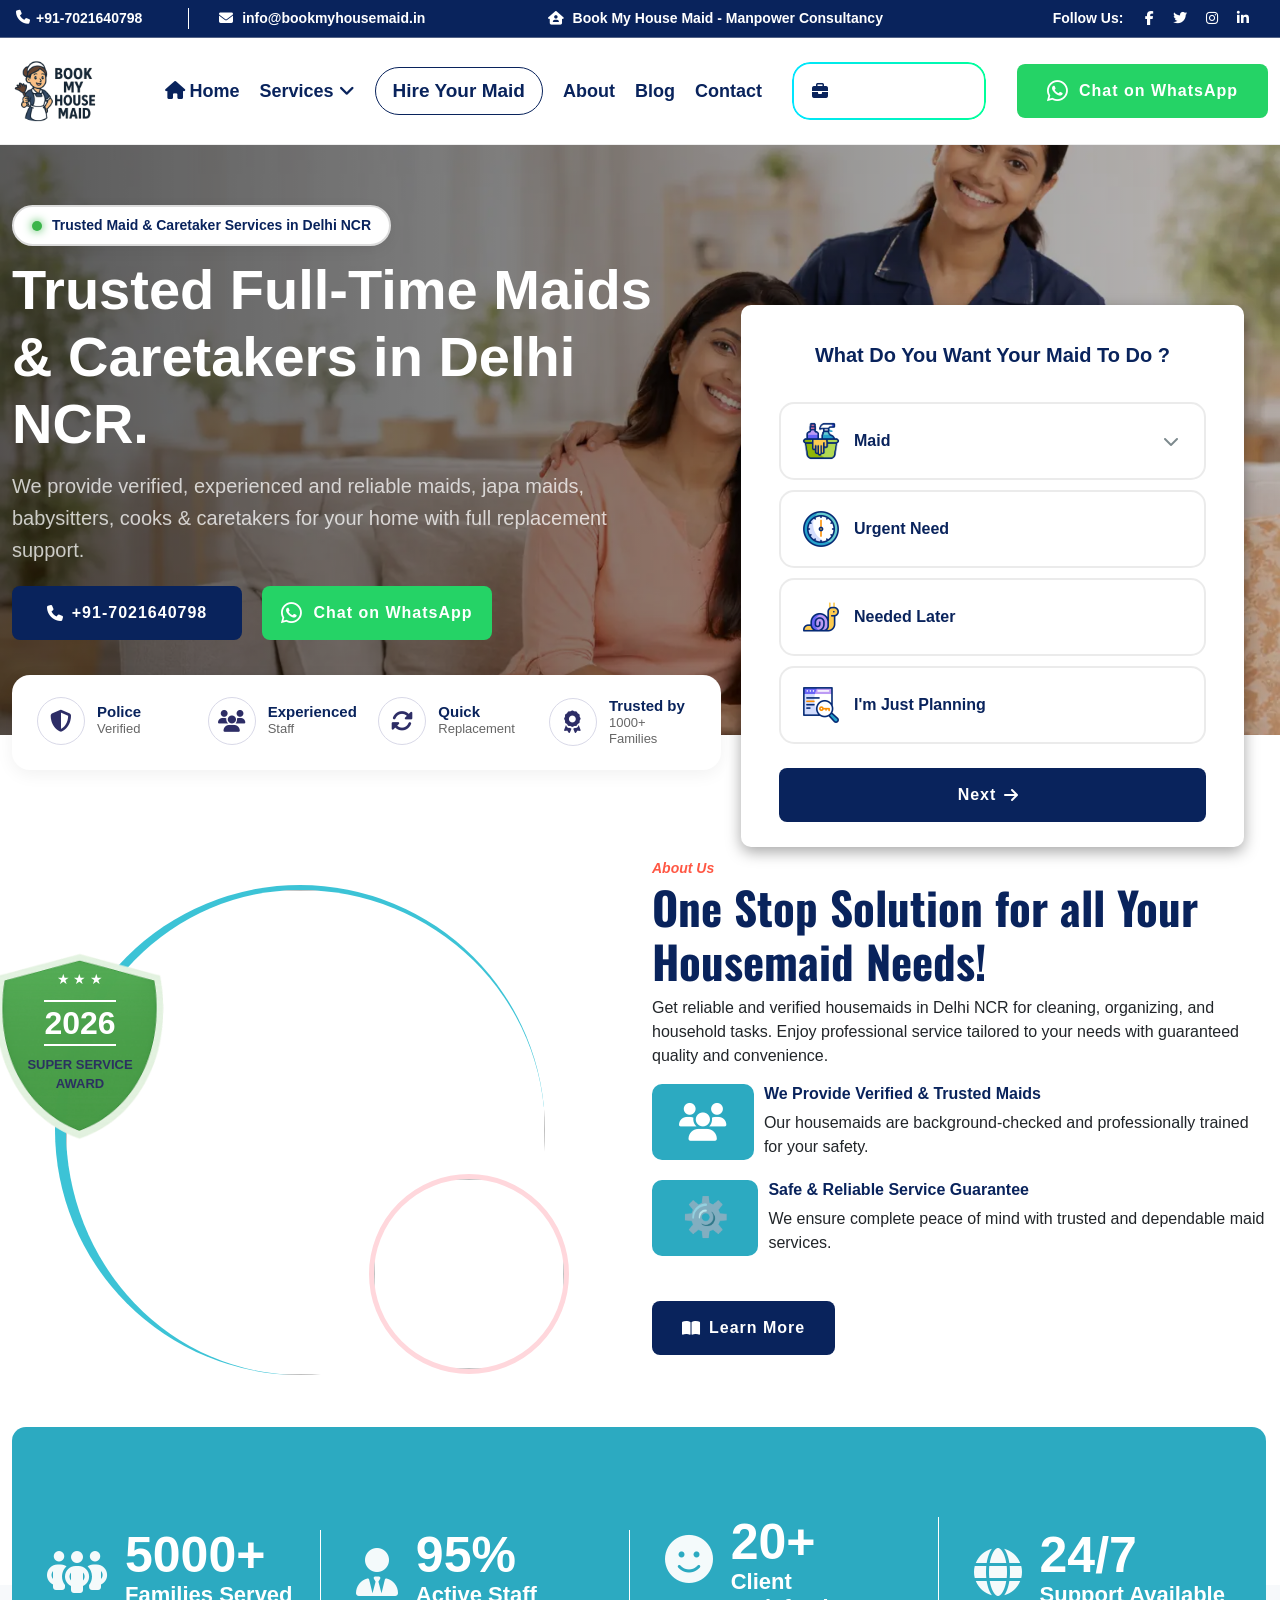
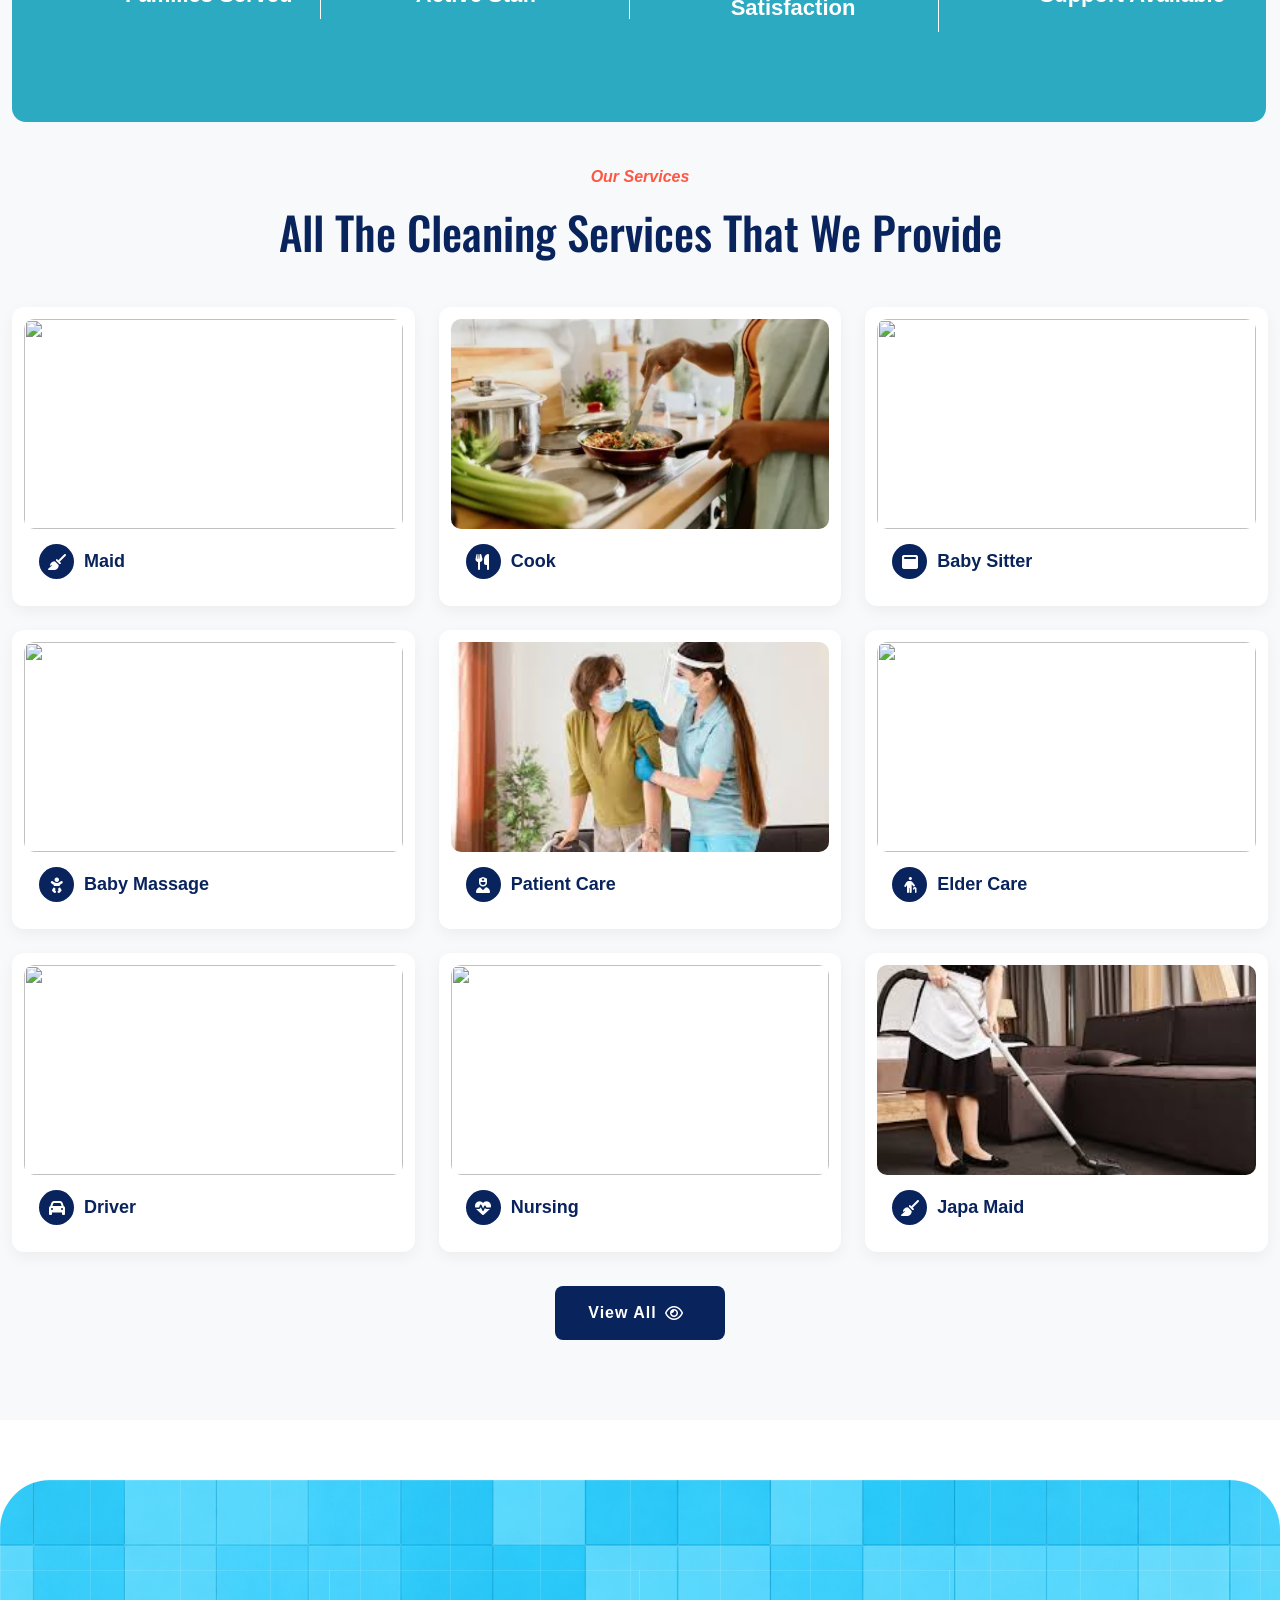
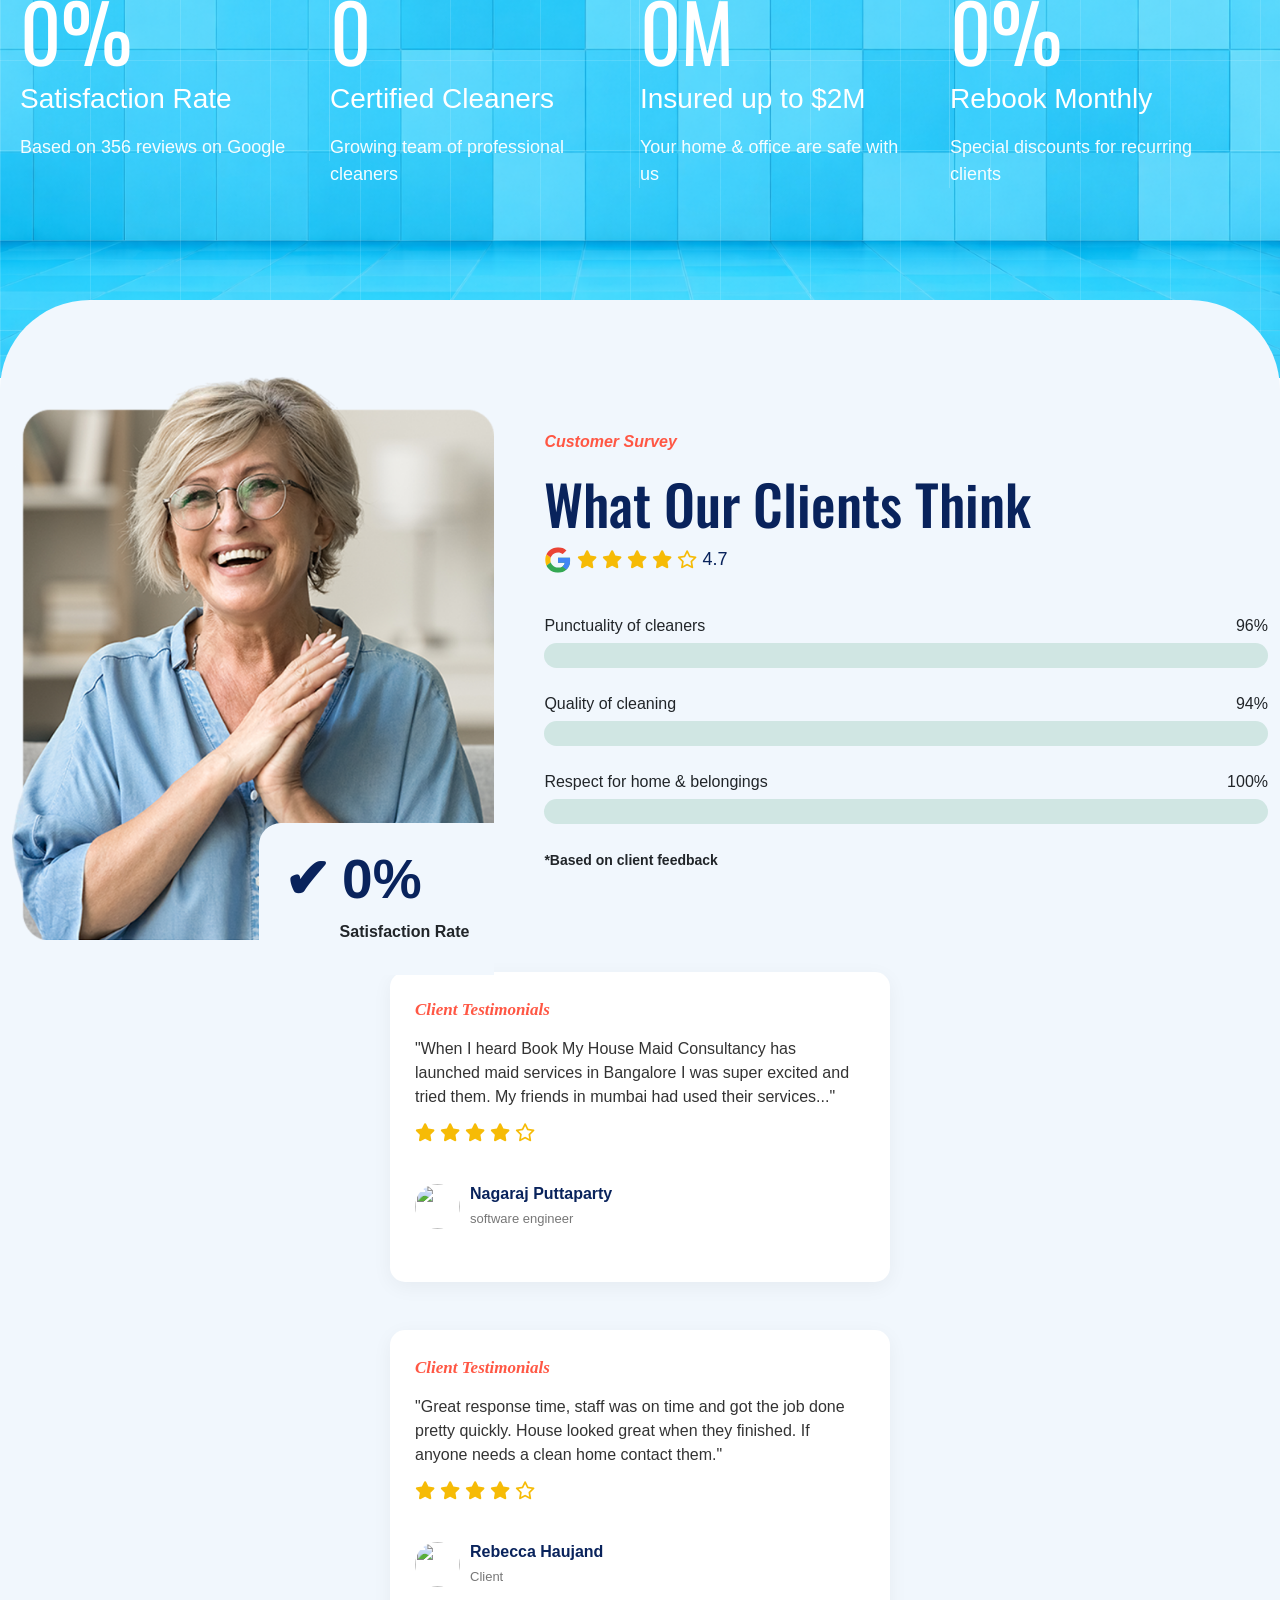
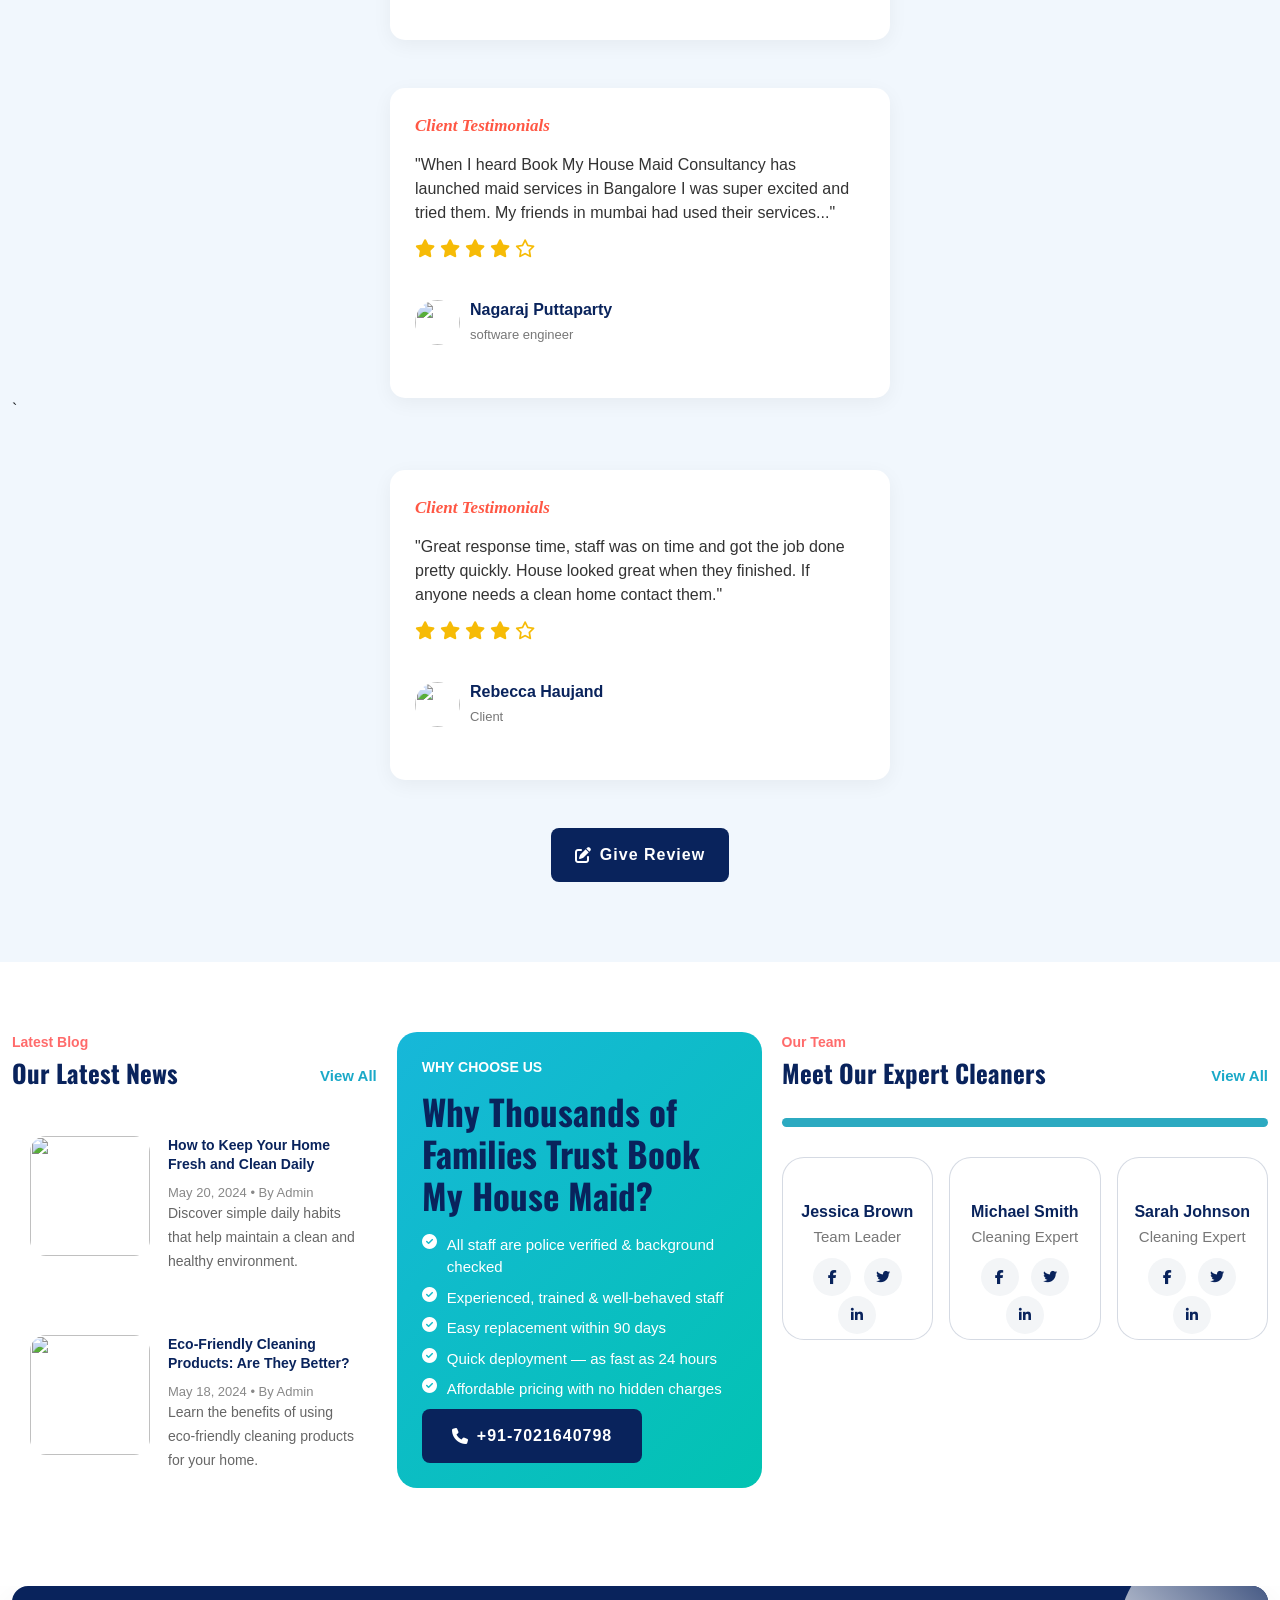
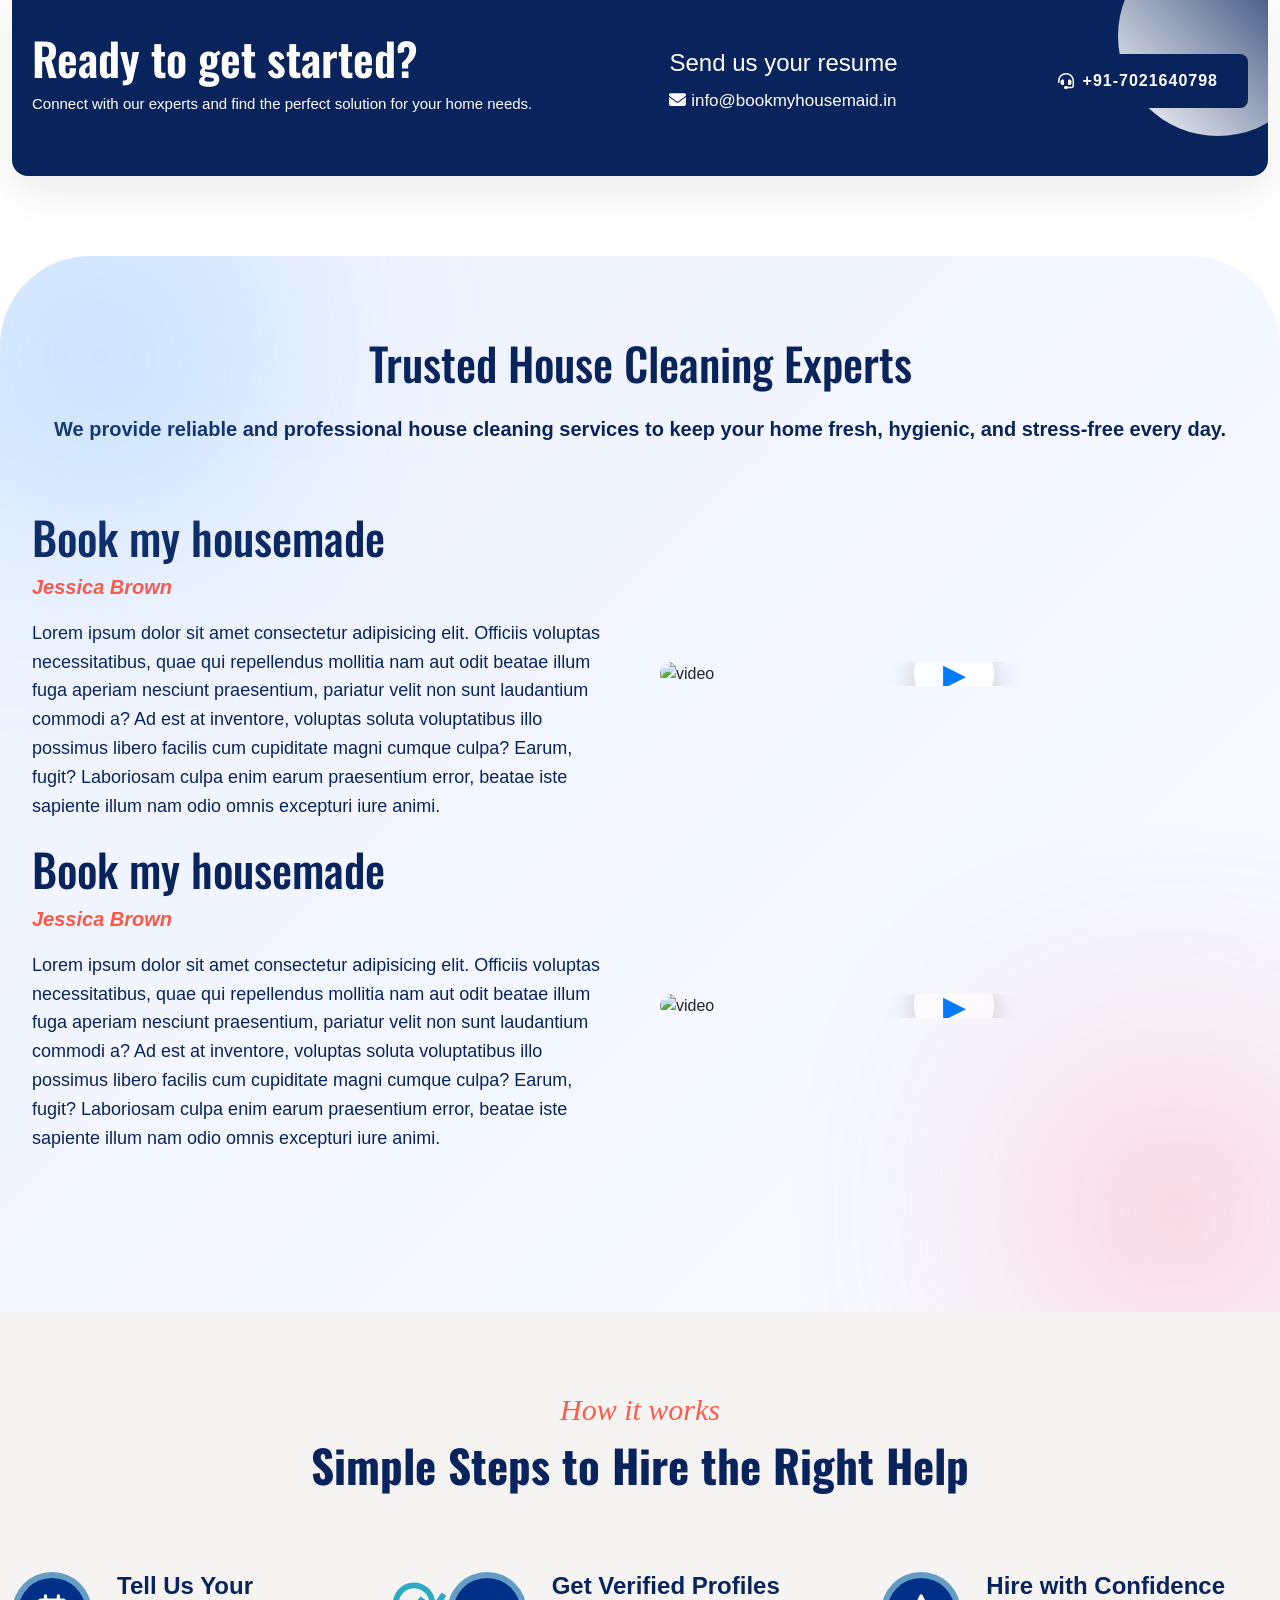
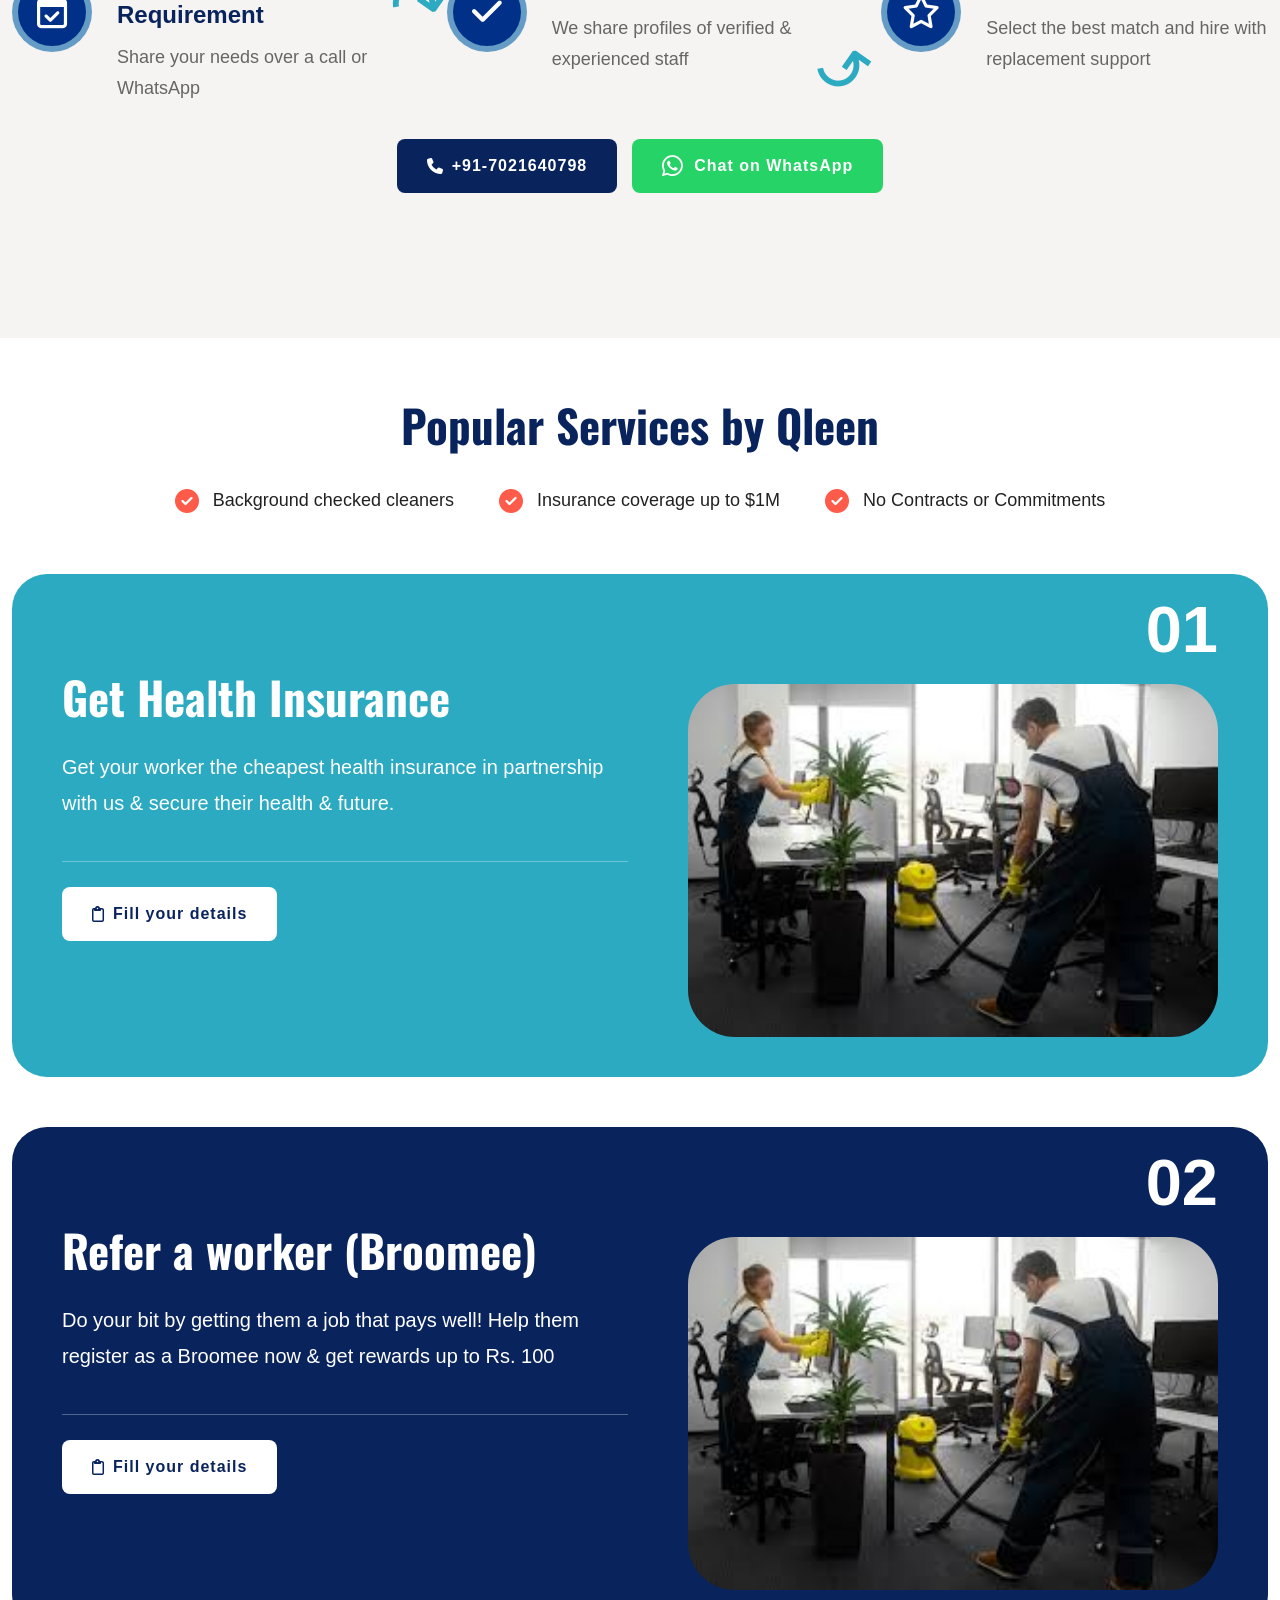
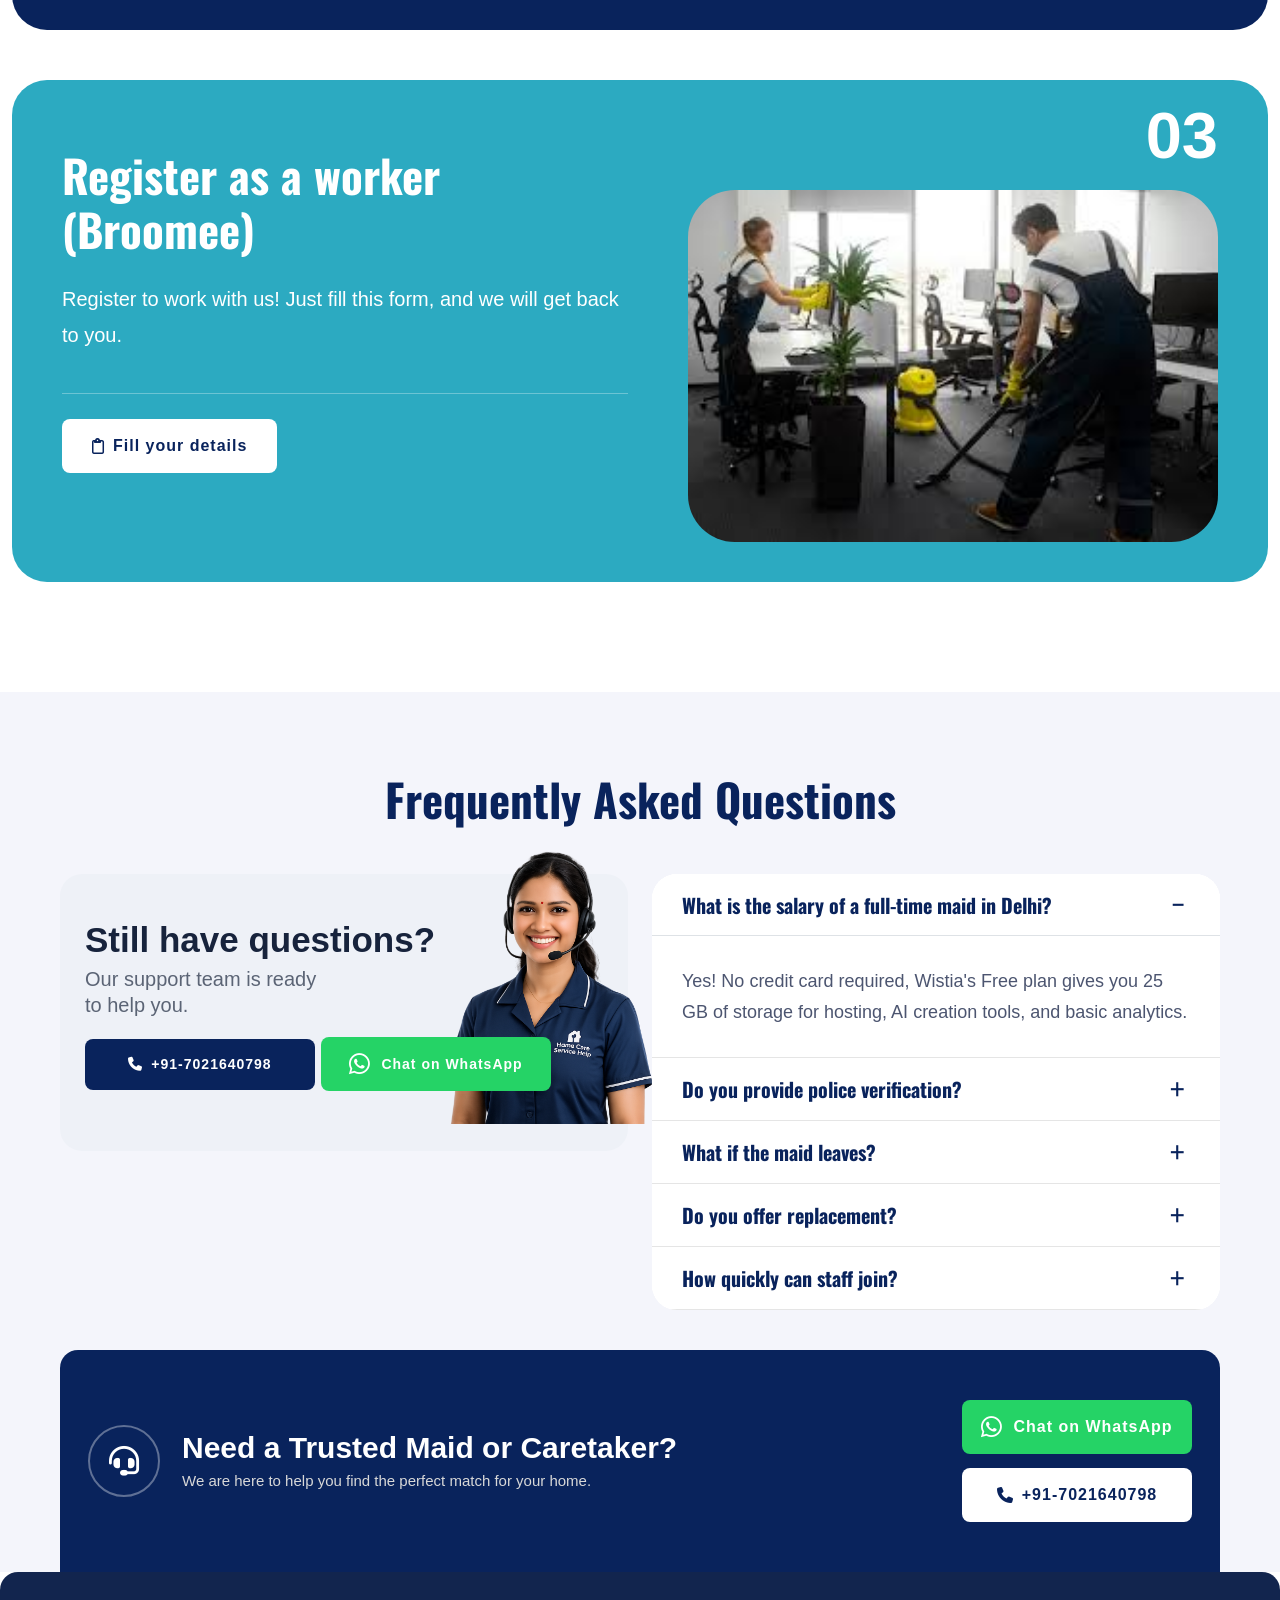
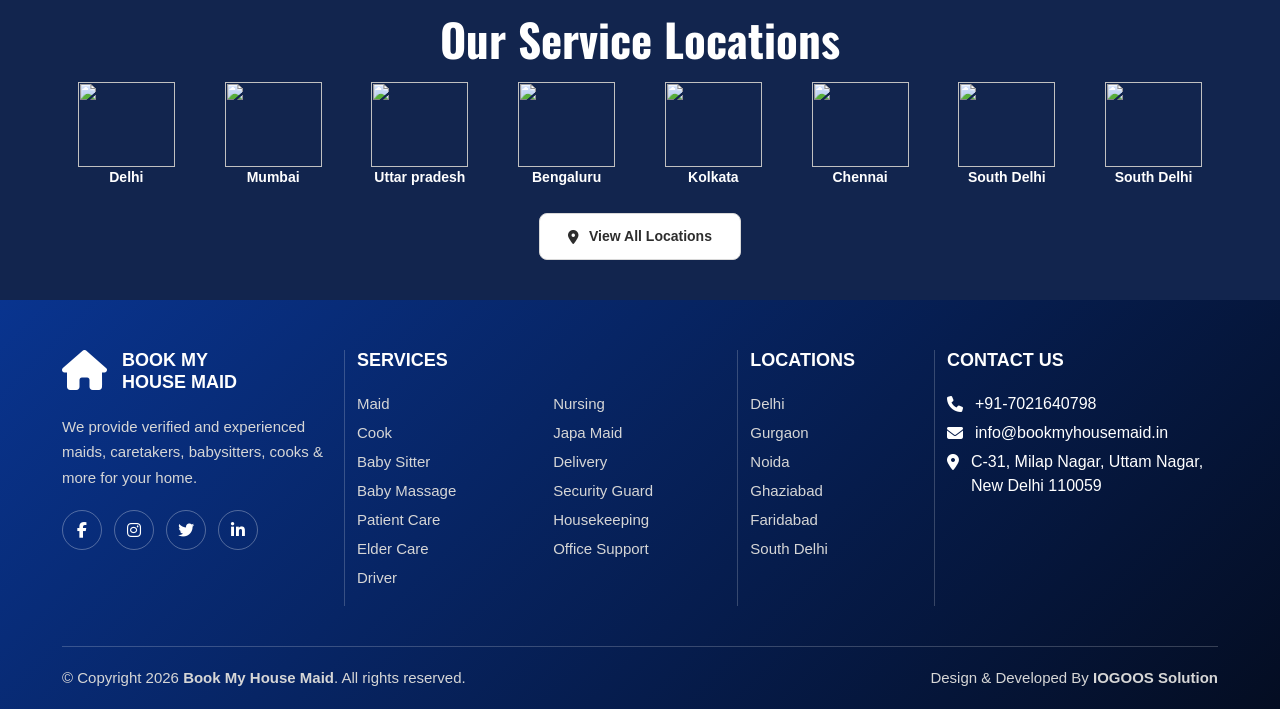
==== commit cd755e80: "new changes" ====
--- a/index.html
+++ b/index.html
@@ -247,7 +247,7 @@
                                                 <!-- WhatsApp -->
                                                 <div class="whatsapp-btn">
                                                     <i class="fa-brands fa-whatsapp"></i>
-                                                        Chat on WhatsApp
+                                                        WhatsApp
                                                 </div>
 
                                                 <!-- Call -->
@@ -321,9 +321,9 @@
                                                         <textarea placeholder="Additional Notes (Optional)"></textarea>
                                                     </div> -->
 
-                                                    <button class="submit-btn">
+                                                    <button class="btn-3d bg-white txt-blue">
                                                         Submit Request
-                                                        <i class="fa-solid fa-arrow-right"></i>
+                                                        <i class="fa-solid fa-arrow-right ms-2"></i>
                                                     </button>
 
                                                 </form>
@@ -1117,7 +1117,7 @@
 
                     <div class="col-lg-4 col-md-4 col-sm-6">
                         <div class="service-card">
-                            <a href="service-details.html">
+                            <a href="cook.html">
                                 <img src="img/cook.webp" alt="">
                                 <div class="card-content">
                                     <i class="fa-solid fa-utensils"></i>
@@ -1129,7 +1129,7 @@
 
                     <div class="col-lg-4 col-md-4 col-sm-6">
                         <div class="service-card">
-                            <a href="service-details.html">
+                            <a href="baby-sitter.html">
                                 <img src="https://www.shutterstock.com/image-photo/mother-son-nanny-woman-child-600nw-2668772817.jpg" alt="">
                                 <div class="card-content">
                                     <i class="fa-solid fa-window-maximize"></i>
@@ -1141,7 +1141,7 @@
 
                     <div class="col-lg-4 col-md-4 col-sm-6">
                         <div class="service-card">
-                            <a href="service-details.html">
+                            <a href="baby-massage.html">
                                 <img src="https://anuchiaai.com/wp-content/uploads/2019/06/baby-massage-traditional-indian-childcare.jpg" alt="">
                                 <div class="card-content">
                                     <i class="fa-solid fa-baby"></i>
@@ -1212,7 +1212,7 @@
                     </div>
                 </div>
 
-                <div class="all-sevice-btn"><a href="service.html" class="btn-3d">View All <i class="fas fa-arrow-right"></i></a></div>
+                <div class="all-sevice-btn"><a href="service.html" class="btn-3d">View All <i class="fa-regular fa-eye"></i></a></div>
             </div>
         </section>
 
@@ -1307,7 +1307,7 @@
                         <div class="rating-box">
                             <div class="check-ico">
                                 <span class="me-2">✔</span>
-                                <span class="counter" data-count="96"> 0</span>
+                                <span class="counter" data-count="96.2"> 0</span><span>%</span>
                             </div>
                             <p>Satisfaction Rate</p>
                         </div>
@@ -1611,7 +1611,7 @@
                                 <a href="mailto: info@bookmyhousemaid.in" class="text-black font-bold"> info@bookmyhousemaid.in</a>
                             </div> -->
 
-                            <a href="#" class="zx-call-action">
+                            <a href="#" class="btn-3d">
                                 <i class="fa-solid fa-phone"></i>
                                 +91-7021640798
                             </a>
@@ -2114,7 +2114,7 @@
                         <div class="helpdesk-box">
                             <div class="row align-items-center">
                                 <!-- LEFT CONTENT -->
-                                <div class="col-lg-9 col-md-9">
+                                <div class="col-lg-11 col-md-9">
                                     <div class="helpdesk-content">
 
                                         <h3 class="helpdesk-title">
@@ -2126,7 +2126,7 @@
                                             to help you.
                                         </p>
                                     </div>
-                                    <div class="helpdesk-btn-wrap">
+                                    <div class="helpdesk-btn-wrap hero-btn">
 
                                         <a href="" class="btn-3d"><i class="fa-solid fa-phone"></i>
                                             +91-7021640798</a>
@@ -2275,15 +2275,15 @@
                         </div>
                         <!-- BUTTONS -->
                         <div class="col-lg-5 col-md-5 col-12">
-                            <div class="assist-btn-area">
+                            <div class="assist-btn-area hero-btn">
                                 <a href="https://wa.me/7021640798" class="whatsapp-btn" target="_blank">
                                     <i class="fa-brands fa-whatsapp"></i>
                                     Chat on WhatsApp
                                 </a>
-                                <button class="assist-btn-white">
+                                <a href="tel:7021640798" class="btn-3d bg-white txt-blue">
                                     <i class="fa-solid fa-phone"></i>
                                     +91-7021640798
-                                </button>
+                                </a>
                             </div>
                         </div>
                     </div>
--- a/css/style.css
+++ b/css/style.css
@@ -745,6 +745,7 @@
 }
 .card-content span {
     font-size: 18px;
+    font-weight: bold;
 }
 /* Bottom content */
 .card-content {
@@ -845,7 +846,7 @@
 }
 .rating-box p {
     padding-left: 56px;
-    font-weight: bold;
+    font-weight: 800;
 }
 .video-sec .swiper-wrapper{
   padding-bottom: 60px;
@@ -1055,10 +1056,15 @@
 }
 
 .blog-card span {
-    color: #333;
+    color: #2caac1;
     font-size: 12px;
-    font-weight: 500;
-}
+    font-weight: 800;
+}
+
+.blog-card:hover span {
+    color: #fff;
+}
+
 
 .blog-card h5 {
   margin-top: 10px;
@@ -2287,9 +2293,10 @@
   font-size: 22px;
 }
 .hero-btn a {
-    width: 236px;
+    width: 230px;
     border-radius: 8px;
     font-weight: bold;
+    text-decoration: none;
 }
 
 
@@ -3098,7 +3105,7 @@
   right:-50px;
 
   font-size:70px;
-  color:#ff5b4a;
+  color:#2caac1;
 
   transform:rotate(-10deg);
 }
@@ -3115,7 +3122,7 @@
   right:-40px;
 
   font-size:70px;
-  color:#ff5b4a;
+  color:#2caac1;
 
   transform:rotate(170deg);
 }
@@ -4751,7 +4758,6 @@
     }
 
     .helpdesk-btn-wrap a {
-    padding: 10px 20px;
     font-size: 14px;
 }
     .helpdesk-call-btn{
@@ -4804,6 +4810,7 @@
 
 .record-head {
     line-height: 1.1;
+    font-size: 16px;
 }
     .sub-heading{
       color:#2caac1;
@@ -4978,7 +4985,6 @@
 }
 .srv-allbtn .whatsapp-btn {
     padding: 15px 17px;
-    font-size: 12px;
 }
 
 /* .srv-allbtn .btn-3d {
@@ -5277,7 +5283,7 @@
     line-height: 1.35;
     color: #fff;
     font-weight: 400;
-    margin-bottom: 40px;
+    margin-bottom: 30px;
 }
 
 .contact_btn{
@@ -5414,7 +5420,6 @@
 
 section.form-wrap-section {
    background-color: #fff;
-	padding-top: 0;
 }
 
 .service-testimonial .testimonial-swiper {
@@ -5539,9 +5544,10 @@
     font-weight: 600;
 }
 
-.text-wrapper1{
-    position:relative;
-    overflow:hidden;
+.text-wrapper1 {
+    position: relative;
+    overflow: hidden;
+    width: 100%;
 }
 
 .text{
@@ -6164,9 +6170,12 @@
 HERO
 ========================= */
 
-        .bd-hero{
-            padding: 60px 0 40px;
-        }
+       .bd-hero {
+          padding: 60px 0 40px;
+          background-image: linear-gradient(180deg, #F4F6F0 0, #FFFFFF 310px);
+          border-radius: 42px;
+          margin: 25px 15px 0;
+      }
 
         .bd-hero-grid {
             display: grid;
@@ -6290,7 +6299,6 @@
             display: grid;
             grid-template-columns: 320px 1fr;
             gap: 40px;
-            align-items: start;
         }
 
         /* =========================
@@ -6379,7 +6387,6 @@
         .bd-content {
             background: #fff;
             border-radius: 30px;
-            padding: 50px;
         }
 
         .topic-acc .accordion-button {
@@ -6799,3 +6806,99 @@
 .bd-sw .swiper-slide {
     width: 100% !important;
 }
+
+
+
+
+/*  =========================================== recent blog  ====================================== */
+
+
+.recent-posts {
+    background: #fff;
+    padding: 20px;
+    border: 1px solid #00000029;
+    border-radius: 24px;
+}
+.recent-posts h3 {
+    font-size: 20px;
+    font-weight: 700;
+    color: #09235C;
+    margin-bottom: 25px;
+    line-height: 1.2;
+}
+
+.bd-ctabox .cta-left h2 {
+    font-size: 30px !important;
+}
+.bd-ctabox .cta-cont h4 {
+    font-size: 18px;
+}
+.bd-ctabox .cta-left {
+    width: 38%;
+}
+.bd-ctabox .cta-cont a {
+    font-size: 15px;
+}
+.post-item {
+    display: flex;
+    gap: 10px;
+    padding: 15px 0;
+    border-bottom: 1px solid #e5e5e5;
+}
+
+.post-item:last-child {
+    border-bottom: none;
+}
+
+.post-img {
+    width: 100px;
+    min-width: 100px;
+}
+
+.post-img img {
+    width: 100%;
+    height: 100%;
+    object-fit: cover;
+    border-radius: 12px;
+    display: block;
+}
+
+.post-content {
+    flex: 1;
+}
+
+.post-content .category {
+    display: block;
+    font-size: 11px;
+    color: #2caac1;
+    font-weight: 500;
+    margin-bottom: 10px;
+    line-height: 1.5;
+    font-weight: bold;
+}
+
+
+.post-content a {
+    color: #09235C;
+    font-size: 13px;
+    font-weight: 700;
+    line-height: 1.8;
+    text-decoration: none;
+    transition: .3s;
+    display: -webkit-box;
+    -webkit-box-orient: vertical;
+    -webkit-line-clamp: 3;
+    overflow: hidden;
+    line-height: 1.5;
+    max-height: 4.5em; /* 3 × 1.5 */
+}
+
+.post-content a:hover {
+    color: #f58220;
+}
+
+.cleaning_card {
+    border-radius: 32px;
+    padding: 25px;
+    margin-top: 24px;
+}
--- a/css/style.min.css
+++ b/css/style.min.css
@@ -1 +1 @@
-@import url('https://fonts.googleapis.com/css2?family=Montserrat:ital,wght@0,100..900;1,100..900&display=swap');@import url('https://fonts.googleapis.com/css2?family=Oswald:wght@200..700&display=swap');@import url('https://fonts.googleapis.com/css2?family=Edu+NSW+ACT+Cursive:wght@400..700&display=swap');body{font-family:"Montserrat",sans-serif!important}h2{font-family:"Oswald",sans-serif!important;font-size:45px!important;color:#09235C!important}.para{font-size:20px}section{padding:80px 0;overflow:hidden}a:hover{color:unset!important}button.swal2-confirm.swal2-styled{background:#09235C!important}.txt-blue{color:#09235C!important}.mobile.menu{display:none}.top-bar{background:#09235C;font-size:14px;padding:8px 14px;color:#ffff;border-bottom:1px solid rgb(199 199 199 / 39%)}span.phone a{text-decoration:none;color:#fff}span.phone a:hover{color:#2caac1!important;transform:unset!important}.top-bar i{color:#fff;margin-right:5px}.top-bar i:hover{color:#2caac1}span.ms-3.tablet-css:hover{color:#2caac1}.top-bar a{color:#555;margin-left:10px;text-decoration:none;display:inline-block;transition:all .3s ease}.top-bar a:hover{color:#0d6efd;transform:translateY(-3px)scale(1.2)}.navbar{background:#fff;padding:15px 0;border-bottom:1px solid #eee}.logo{display:flex;align-items:center;gap:8px;font-size:22px;font-weight:600;color:#0a2540}.menu{display:flex;list-style:none;gap:20px;margin:0;align-items:center}.menu li a,.menu li{cursor:pointer;font-size:18px;color:#09235C;transition:.2s;text-decoration:none;font-weight:600}.menu li{position:relative;cursor:pointer}.about .big-circle::before{display:none}.menu li::after{content:"";position:absolute;left:0;bottom:-4px;width:0;height:2px;background:#2caac1;transition:width .3s ease}.top-icon-flex{display:flex;gap:30px}.top-bar span{font-weight:bold}span.ms-3.tablet-css{border-left:1px solid #fff;padding-left:30px}.menu li:hover{color:#2caac1}.menu li:hover::after{width:100%}.navbar .right{display:flex;align-items:center;gap:15px}.phone{font-size:14px;color:#696969;font-weight:bold;position:relative}span.phone i{position:absolute;left:-10px;top:2px}.whatsapp-btn{display:inline-flex;align-items:center;gap:10px;background:#25D366!important;color:white;padding:15px 30px;border-radius:10px;text-decoration:none;font-size:16px;font-weight:bold;transition:.3s ease;box-shadow:0 4px 10px rgba(0,0,0,.2);font-weight:bold!important}.whatsapp-btn:hover{background:#1ebe5d;transform:scale(1.05);color:#09235C!important}.whatsapp-btn i{font-size:24px}.sticky-bar.scrolled{box-shadow:0 4px 20px rgba(0,0,0,.08);padding:5px 0}.btn-3d,.whatsapp-btn{padding:15px 30px;text-align:center;color:#fff;font-size:16px;font-weight:500;transition:.6s;display:inline-flex;align-items:center;justify-content:center;position:relative;border-radius:8px;z-index:0;background-color:#09235C;box-shadow:none;overflow:hidden;white-space:nowrap;letter-spacing:1px;border:0;position:relative;z-index:1;text-decoration:none;font-weight:bold}.btn-3d::before,.btn-3d::after{content:"";position:absolute;top:0;width:0;height:100%;background:#2caac1;transition:width .4s ease;z-index:-1}.whatsapp-btn::before,.whatsapp-btn::after{content:"";position:absolute;top:0;width:0;height:100%;background:#fff;transition:width .4s ease;z-index:-1;color:#000!important}.btn-3d::before,.whatsapp-btn::before{left:0}.btn-3d i{margin-right:8px}.btn-3d:hover{color:#fff!important}.btn-3d::after,.whatsapp-btn::after{right:0}.btn-3d:hover::before,.btn-3d:hover::after{width:50%}.whatsapp-btn:hover::before,.whatsapp-btn:hover::after{width:50%}.cta-box a:hover{color:#fff!important}button.btn2{background:transparent;padding:10px 30px;border-radius:5px;border:2px solid #003087;color:#003087;font-weight:bold}.chat-ic{margin-right:5px}.hero-image{position:relative;overflow:hidden}.btn-3d:active{transform:translateY(2px);box-shadow:0 3px 0 #d92f63,0 6px 10px rgba(0,0,0,.2)}.cont-width{width:80%}.banner-section .feature-item{display:flex;align-items:center;gap:6px}.menu li{position:relative}li.ex-bg{padding:9px 17px;border-radius:30px;border:1px solid}.hw-btn a{font-weight:bold}li.ex-bg:hover::after{display:none!important}li.ex-bg a{font-size:19px}.form-group-custom .input-group{background:transparent}.submenu{position:absolute;top:120%;left:0;list-style:none;padding:0;box-shadow:0 10px 25px rgba(0,0,0,.1);background:#fff;width:200px;transition:.3s;z-index:999;}.submenu li{padding:10px 20px;font-size:14px;cursor:pointer;transition:.3s}.submenu li:hover{background:#f5f7f8;color:#000;padding-left:25px;width:100%}.dropdown{position:relative}.faq-head{padding-bottom:40px}header{position:sticky;top:0;z-index:9999;transition:.3s;background:#fff}.sb-menu{padding:20px;font-size:14px;cursor:pointer;transition:.3s;box-shadow:0 10px 25px rgba(0,0,0,.1);background:#fff;transition:.3s;z-index:999;position:absolute;top:33px;display:none;width:1000px;left:-154px}.dropdown:hover .sb-menu{opacity:1;display:block;transform:translateY(0)}.sb-menu li{padding:10px 20px 10px 0;font-size:14px;cursor:pointer;transition:.3s;display:flex;align-items:center;gap:5px}.sb-menu li:hover{background:#f5f7f8;color:#000;padding-left:25px;width:100%}.logo img{width:90px}.list-ul{list-style:none;padding:0}ul.list-ul li i{width:20px;font-size:18px;margin-right:8px}.hero{position:relative;overflow:hidden;background:#f7f9fb;height:100vh}.slider{display:flex;transition:transform .6s ease-in-out}.slide{min-width:100%;display:flex;align-items:center;justify-content:space-between;padding:0 0 0 15px}.content1{width:50%}.content1 span{color:#FF5744;font-weight:bold}.content1 h2{font-size:42px;margin:15px 0;color:#09235C}.content1 p{color:#555;margin-bottom:20px}.buttons{display:flex;gap:15px}.btn{padding:12px 22px;border-radius:8px;cursor:pointer;border:0;transition:.3s}.primary{background:#ff5a4f;color:#fff}.primary:hover{background:#e14c42}.outline{border:2px solid #00a8a8;color:#00a8a8;background:transparent}.outline:hover{background:#00a8a8;color:#fff}.banner-section{background:#F1F7FD}.image{width:50%;}.image img{width:100%;clip-path:circle(106% at right 51%);height:498px;object-fit:cover}.nav{position:absolute;top:50%;transform:translateY(-50%);background:white;padding:10px;border-radius:50%;cursor:pointer}.banner-swiper .swiper-button-prev,.banner-swiper .swiper-button-next{background:white;box-shadow:rgba(0,0,0,.35)0 5px 15px;width:30px;height:30px;border-radius:50px}.banner-swiper .swiper-navigation-icon{width:18px;height:18px;color:black}.main-img{width:450px;height:450px;border-radius:50%;overflow:hidden;margin:auto;position:relative}.main-img img{width:100%;height:100%;object-fit:cover}.small-img{width:200px;height:200px;border-radius:50%;overflow:hidden;position:absolute;bottom:-20px;right:20px;border:5px solid white}.small-img img{width:100%;height:100%;object-fit:cover}.badge-box{position:absolute;left:9px;top:120px;background:#09235C;color:white;padding:15px;border-radius:10px;text-align:center;font-size:21px}.about h2{font-weight:700}.banner-section .feature-box{display:flex;gap:15px;margin-top:40px}.icon-box{width:120px;height:76px;background:#2caac1;display:flex;align-items:center;justify-content:center;border-radius:10px;font-size:38px;color:#fff;transition:transform .4s ease}.icon-box:hover{transform:scale(1.2);background-color:#09235C}.feature-box h6{font-weight:bold;color:#09235C}.btn-custom{background:#ff5a5f;color:white;padding:10px 20px;border-radius:8px;border:0;margin-top:20px}.services{background:#f7f9fb;position:relative;margin-top:150px;padding-top:180px;overflow:unset!important}.tag1{color:#FF5744;font-weight:600;font-style:italic}.heading{font-size:32px;margin-top:10px}.service-card a{text-decoration:none;color:#09235C}.service-card{background:#fff;border-radius:12px;overflow:hidden;transition:.3s;box-shadow:0 5px 15px rgba(0,0,0,.05);padding:12px}.service-card:hover{background:#2caac1;color:#ffff;transition:.5s}.service-card:hover img{transform:scale(1.05);transition:1s}.service-card img{width:100%;height:210px;object-fit:cover;border-radius:10px}.card-content span{font-size:18px}.card-content{display:flex;align-items:center;gap:10px;padding:15px;font-weight:500}.card-content i{background:#09235C;color:#fff;border-radius:50%;width:35px;height:35px;display:grid;place-content:center}.all-sevice-btn{margin-top:34px}.all-sevice-btn a:hover{color:#fff!important}.all-sevice-btn a{width:170px}.all-sevice-btn i{margin-left:8px}.service-card:hover{transform:translateY(-8px);box-shadow:0 15px 30px rgba(0,0,0,.1)}.flex-wrp{display:flex;align-items:center;gap:50px;margin:50px 0}.new-testimonial{background:#F1F7FD;border-radius:90px 90px 0 0;margin-top:-78px;z-index:1;position:relative}.cta-cont h5{color:#fff;margin-top:25px}.cta-cont h4{color:#fff}.cta-cont a:hover{color:#fff!important}.new-testimonial .left{position:relative;width:40%;background:#f1f7fd;height:373px;border-radius:10px 10px 0 10px}.left img{position:absolute;top:-88px}.new-testimonial .left img{width:100%;border-radius:20px}.rating-box{position:absolute;bottom:-138px;right:0;background:#F1F7FD;padding:15px 25px;border-radius:22px 0 0 0}.rating-box span{font-size:55px;color:#09235C;font-weight:bold}.rating-box p{padding-left:56px;font-weight:bold}.video-sec .swiper-wrapper{padding-bottom:60px}.new-testimonial small{font-weight:bold}.new-testimonial .right{width:60%}.new-testimonial .right h2{margin:10px 0}.stars i{color:#f6bb06}img.google-icon{width:28px}.stars{margin-bottom:20px;font-size:18px}.progress-box{margin-bottom:30px}.progress-box p{display:flex;justify-content:space-between;font-size:16px;margin-bottom:5px;font-weight:500}.new-testimonial h2{font-size:55px!important}.progress-bar{width:0;height:100%;border-radius:50px;transition:width 2s ease-in-out!important}.new-testimonial .progress{display:flex;height:25px;overflow:hidden;font-size:.75rem;background-color:#19875426;border-radius:30px}.testimonial-swiper{margin-top:100px}.progress-bar{display:flex;flex-direction:column;justify-content:center;overflow:hidden;color:#fff;text-align:center;white-space:nowrap;background-color:#0d6efd;transition:width .6s ease;height:10px;margin:8px}.bg-success{background:#28a745}.bg-primary{background:#007bff}.bg-warning{background:#ffc107}.bar{height:21px;background:#e5e5e5;border-radius:10px;overflow:hidden}.bar div{height:9px;background:#2caac1;border-radius:10px;transition:width .5s ease;margin:6px 9px}.testimonial-card{max-width:500px;padding:25px;border-radius:15px;background:#fff;height:310px;box-shadow:0 5px 20px rgba(0,0,0,.05)}.footer-img{display:flex;gap:15px}.footer-img i{font-size:40px}.testimonial-title{color:#FF5744;font-size:17px;font-weight:600;font-style:italic;font-family:"Edu NSW ACT Cursive",cursive}.user-name{color:#09235C}.testimonial-text{font-size:16px;color:#333;margin:15px 0}.stars{color:#fff;font-size:18px;display:flex;align-items:center;gap:5px;margin-bottom:40px}.stars span{color:#09235C}.user{display:flex;align-items:center;margin-top:15px}.user img{width:45px;height:45px;border-radius:50%;margin-right:10px}.user-name{font-weight:600;margin:0}.user-role{font-size:13px;color:#777}.blog{background:#f7f9fb}.blog-card{background:#fff;border-radius:20px;overflow:hidden;transition:.3s;box-shadow:0 5px 15px rgba(0,0,0,.05);height:100%}.blog-card img{width:100%;height:220px;object-fit:cover}.blog-card .content1{padding:20px;text-align:left}.blog-card span{color:#333;font-size:12px;font-weight:500}.blog-card h5{margin-top:10px;font-size:18px;color:#0a2540}.blog-card.active{transform:scale(1.05);position:relative}.blog-card.active img{height:350px}.overlay{position:absolute;bottom:0;left:0;width:100%;color:#fff;background:linear-gradient(to top,rgba(0,0,0,.7),transparent)}.blog-card:hover{transform:translateY(-8px)}.blog .content1{width:100%}.cta{background:#f3f3f3;display:flex;justify-content:center}.cta-wrapper{width:85%;display:flex;border-radius:30px;overflow:hidden;background:#09235C;position:relative}.cta-left{width:45%;position:relative;overflow:hidden;border-top-right-radius:150px;border-bottom-right-radius:150px}.cta-left img{width:100%;height:100%;object-fit:cover}.award{position:absolute;top:25px;left:30px;color:#fff;font-size:14px}.cta-wrapper .cta-right{width:55%;padding:60px;color:#fff!important;position:relative}.cta-right h2{font-size:38px;line-height:1.3;color:#fff}.cta-right h2 span{padding:5px 10px;border-radius:6px;color:#fff}.email-box a{color:#fff;text-decoration:none}.highlight{padding:3px 8px;border-radius:5px}.email-box{margin-top:25px;display:flex;align-items:center;gap:12px;justify-content:space-between}.email-box i{background:#fff;color:#09235C;padding:12px;border-radius:50%}.team{background:#f7f9fb;text-align:center}.team h2{margin:10px 0 40px}.team-card{transition:.3s}.img-box{position:relative;overflow:hidden;border-radius:25px}.img-box img{width:100%;display:block;transition:.4s}.overlay{position:absolute;top:0;left:0;width:100%;height:100%;background:rgba(0,0,0,.4);display:flex;justify-content:center;align-items:center;gap:10px;opacity:0;transition:.3s}.overlay a{width:40px;height:40px;background:#09235C;color:#fff;display:flex;align-items:center;justify-content:center;border-radius:50%;transition:.3s;text-decoration:none}.img-box:hover .overlay{opacity:1}.img-box:hover img{transform:scale(1.1)}.team-card h5{margin-top:15px;font-size:18px;color:#09235C}.team-card p{color:#696969;font-size:14px}.team-card:hover{transform:translateY(-8px)}.cta-pro{padding:80px 20px;background:linear-gradient(135deg,#f5f7fa,#eef3f9);display:flex;justify-content:center}.cta-box{background:#09235C;border-radius:16px;padding:45px 20px;display:flex;justify-content:space-between;align-items:center;box-shadow:0 15px 40px rgba(0,0,0,.08);position:relative;overflow:hidden}.cta-box::before{content:"";position:absolute;top:-50px;right:-50px;width:200px;height:200px;background:linear-gradient(45deg,#fff,#09235C);border-radius:50%}.cta-left h2 span{color:#fff;font-weight:600}.cta-left p{margin-top:8px;color:#fff;font-size:15px}.cta-box .cta-right{display:flex;gap:130px;z-index:1;align-items:center}.cta-cont a{color:#fff;display:block;text-decoration:none;margin:10px 0 0 0!important;font-size:17px}.cta-right .btn-3d:hover{color:#09235C!important}.cta-right .btn-3d::before,.cta-right .btn-3d::after{background:#fff}.btn{padding:12px 26px;border-radius:8px;font-size:14px;font-weight:500;text-decoration:none;transition:.3s ease}.btn-main{background:#007bff;color:#fff}.btn-main:hover{background:#0056d2;transform:translateY(-2px);box-shadow:0 8px 20px rgba(0,123,255,.3)}.btn-light{background:transparent;border:1px solid #d0d7e2;color:#0a2540}.btn-light:hover{background:#0a2540;color:#fff}.video-cta{display:flex;justify-content:center;align-items:center;gap:40px;padding:0 20px}.video-sec{background:linear-gradient(135deg,#eef2ff,#f8fbff);position:relative;overflow:hidden;border-radius:90px 90px 0 0}.video-sec .swiper-button-prev,.video-sec .swiper-button-next{background:white;box-shadow:rgba(0,0,0,.35)0 5px 15px;width:50px;height:50px;border-radius:50px}.video-sec .swiper-navigation-icon{width:25px;height:25px;color:black}.video-sec::before{content:"";position:absolute;width:300px;height:300px;background:#4facfe;filter:blur(120px);top:-50px;left:-50px;opacity:.3}.video-sec::after{content:"";position:absolute;width:300px;height:300px;background:#ff6a88;filter:blur(120px);bottom:-50px;right:-50px;opacity:.3}.left{width:50%}.left h2{font-size:38px;color:#1a2b49;line-height:1.3}.video-sec .left p{margin:20px 0;color:#09235C;font-size:18px;line-height:1.6}.btn{display:inline-block;padding:12px 25px;background:linear-gradient(45deg,#4facfe,#00c6ff);color:#fff;border-radius:8px;text-decoration:none;transition:.3s}.btn:hover{transform:translateY(-3px);box-shadow:0 10px 25px rgba(0,123,255,.3)}.video-sec .right{width:50%}.video-box{position:relative;border-radius:20px;overflow:hidden}.video-box img{width:100%;display:block}.play-btn{position:absolute;top:50%;left:50%;transform:translate(-50%,-50%);width:80px;height:80px;background:rgba(255,255,255,.8);border-radius:50%;display:flex;align-items:center;justify-content:center;font-size:30px;color:#007bff;cursor:pointer;box-shadow:0 10px 30px rgba(0,0,0,.2);transition:.3s}.play-btn:hover{transform:translate(-50%,-50%)scale(1.1)}*{margin:0;padding:0;box-sizing:border-box}body{font-family:'Inter',sans-serif!important;color:#fff;overflow-x:hidden}.section{max-width:1280px;margin:auto;padding:125px 0 80px}.title{font-size:68px;font-weight:300;letter-spacing:-3px;margin-bottom:40px;line-height:1.1}.global-card{position:relative;height:760px;overflow:hidden;border-radius:24px;background:linear-gradient(135deg,#042126 0,#031012 100%);border:1px solid rgba(255,255,255,.05)}.world-map{position:absolute;right:-40px;top:100px;width:780px;opacity:.9}.world-map svg{width:100%}.flags{position:absolute;left:42px;top:110px;display:flex;flex-direction:column;gap:18px;z-index:50}.flag{width:68px;height:68px;border-radius:16px;background:#0b2b31;display:flex;align-items:center;justify-content:center;cursor:pointer;transition:.35s ease;box-shadow:0 10px 25px rgba(0,0,0,.35)}.flag img{width:34px;height:24px;border-radius:4px;object-fit:cover}.flag.active{background:#edf0ef;transform:scale(1.05)}.product-wrapper{position:absolute;left:300px;top:85px;width:280px;height:400px;z-index:30}.stack-card{position:absolute;width:320px;height:320px;background:rgba(255,255,255,.08);border-radius:12px}.stack-1{left:-70px;top:30px}.stack-2{left:40px;top:55px;opacity:.45}.product-card{position:absolute;width:240px;background:#f3efe8;border-radius:10px;padding:14px;box-shadow:0 25px 60px rgba(0,0,0,.45);transition:.6s ease}.product-image{width:100%;height:255px;overflow:hidden;border-radius:4px}.product-image img{width:100%;height:100%;object-fit:cover}.buy-btn{width:100%;height:58px;border:0;margin-top:12px;border-radius:6px;background:#15383d;color:#fff;font-size:20px;font-weight:600}.price-bubble{position:absolute;right:-170px;top:150px;height:72px;background:#fff;color:#111;border-radius:50px;display:flex;align-items:center;padding:0 28px 0 72px;font-size:24px;white-space:nowrap;box-shadow:0 15px 40px rgba(0,0,0,.25)}.price-country{position:absolute;left:8px;width:54px;height:54px;border-radius:50%;background:#f3f3f3;display:flex;align-items:center;justify-content:center;border:1px solid #ddd;font-size:17px;color:#555}.shipping-box{position:absolute;right:228px;top:240px;width:223px;background:#fff;border-radius:12px;padding:13px;z-index:10;box-shadow:0 20px 60px rgba(0,0,0,.35)}.ship-item{display:flex;justify-content:space-between;gap:10px;padding:11px 0;border-bottom:1px solid #ededed}.ship-item:last-child{border-bottom:none}.ship-left{display:flex;gap:10px}.ship-icon{width:13px;height:13px;margin-top:2px;flex-shrink:0}.ship-content p{margin-bottom:0}.ship-content h4{color:#111;font-size:11px;font-weight:500;margin-bottom:2px}.ship-content p{font-size:12px;color:#666}.tag{font-size:11px;background:#eef3ff;color:#4d74ff;padding:4px 8px;border-radius:20px;white-space:nowrap}.order-flow{position:absolute;right:58px;top:373px;z-index:20}.flow-item{display:flex;align-items:center;gap:12px;margin-bottom:14px;font-size:14px;color:#d6e3e4}.flow-item.active{color:#fff}.dot{width:10px;height:10px;border-radius:50%;border:2px solid rgba(255,255,255,.8)}.flow-item.active .dot{background:#fff}.content{position:absolute;left:60px;bottom:55px;max-width:560px;z-index:40}.content h2{font-size:42px;font-weight:400;margin-bottom:16px}.content p{font-size:18px;line-height:1.7;color:#a7b5b7}.content a{color:#e4f3f5}.about .btn-3d:hover{color:#fff!important}.slider{position:absolute;left:194px;top:90px;width:420px;height:480px;perspective:1200px}.country .card{position:absolute;width:240px;height:340px;background:#efefef;border-radius:14px;overflow:hidden;cursor:pointer;left:50%;top:50%;opacity:0;transform:translate(-50%,-50%)scale(.7);transition:transform .8s ease,opacity .8s ease,filter .8s ease;box-shadow:0 30px 80px rgba(0,0,0,.4)}.card img{width:100%;height:260px;object-fit:cover;cursor:pointer}.country .card button{width:100%;height:80px;border:0;background:#0d2d31;color:white;font-size:20px;font-weight:600;cursor:pointer}.country .card.active{transform:translate(-50%,-50%)scale(1);z-index:4;opacity:1;filter:blur(0)}.country .card.prev{transform:translate(calc(8% - 260px), - 50%)scale(.86);z-index:2;opacity:.55;filter:blur(1px)}.country .card.next{transform:translate(calc( - 108% + 260px), - 50%)scale(.86);z-index:2;opacity:.55;filter:blur(1px)}.hero-section{position:relative;background:linear-gradient(to right,rgba(0,0,0,.65),rgba(0,0,0,.25)),url(../img/banner.webp)center center/cover no-repeat;overflow:visible;padding-bottom:140px;height:590px;padding-top:60px}.hero-content{display:flex;align-items:center;position:relative;z-index:2}.side-text{position:absolute;left:20px;top:50%;transform:translateY(-50%)rotate(-180deg);writing-mode:vertical-rl;color:#fff;font-size:18px;letter-spacing:1px;z-index:5}.side-text i{margin-top:15px;font-size:20px}.hero-title{color:#fff;font-size:56px;font-weight:700;line-height:1.2;margin-bottom:12px}.hero-desc{color:rgba(255,255,255,.75);font-size:20px;line-height:1.6;max-width:700px;margin-bottom:20px;max-width:90%}.hero-btn{display:inline-flex;align-items:center;gap:20px;text-decoration:none;color:#fff;font-size:20px;font-weight:600}.hero-btn:hover{color:white!important}.heading1{text-align:center;font-size:20px;font-weight:700;color:#09235C;margin-bottom:35px}.main-box-form button{width:160px}.service-select{padding:12px 25px;width:100%;max-width:100%;resize:none;outline:0;font-size:16px;border:2px solid #e4e4e4b8;color:#7c898d;line-height:inherit;word-break:normal;-webkit-transition:.3s;transition:.3s;cursor:pointer;border-radius:15px}.service-left{display:flex;align-items:center;gap:18px}.service-icon{width:30px;border-radius:8px;display:flex;align-items:center;justify-content:center;font-size:24px}.service-icon img{width:50px}.service-title{font-size:16px;font-weight:500;margin:0;color:#09235C;font-weight:bold}.arrow-icon{font-size:20px}.dropdown-wrapper{position:relative}.service-dropdown{position:absolute;width:100%;top:100%;left:0;background:#fff;border:2px solid #e4e4e4b8;max-height:260px;overflow-y:auto;z-index:100;display:none}.service-dropdown.show{display:block;box-shadow:rgba(0,0,0,.35)0 2px 7px}.dropdown-item-custom{padding:8px 20px;display:flex;align-items:center;gap:18px;cursor:pointer;transition:.3s}.dropdown-item-custom:hover{background:#f3f3f3}.dropdown-item-custom.active{background:#ececec}.dropdown-item-custom h5{margin:0;font-size:16px;font-weight:bold;color:#09235C}.service-option{padding:12px 25px;width:100%;max-width:100%;resize:none;outline:0;font-size:16px;border:2px solid #e4e4e4b8;color:#7c898d;line-height:inherit;word-break:normal;-webkit-transition:.3s;transition:.3s;margin-top:10px;cursor:pointer;border-radius:15px}.service-option.active::after{content:"";position:absolute;height:8px;width:8px;background:#09235C;right:20px;top:33px;border-radius:100%;border:3px solid #fff;-webkit-box-shadow:0 0 0 2px #06f;box-shadow:0 0 0 2px #09235C}.service-option.active{border-color:#09235C;background:#eef3ff;position:relative}.option-left{display:flex;align-items:center;gap:18px}.option-title{margin:0;font-size:16px;color:#09235C;font-weight:bold}.right-icon{font-size:20px;color:#1f6dff}.service-dropdown::-webkit-scrollbar{width:8px}.service-dropdown::-webkit-scrollbar-thumb{background:#999;border-radius:10px}div#page2{padding-top:120px}.main-box-form{background:#fff;padding:38px;border-radius:10px;height:542px;width:503px;box-shadow:rgba(0,0,0,.35)0 5px 15px;position:absolute;right:0;top:-183px;z-index:999}.gender-card{background:#fff;border-radius:14px;padding:10px 6px;text-align:center;border:2px solid transparent;cursor:pointer;transition:.3s;box-shadow:rgba(0,0,0,.15)0 2px 14px;width:100%}label.gender-card input{height:100%;visibility:hidden}.gender-card.active-gender{border-color:#09235C;background:#eef3ff}.gender-img{width:70px;height:70px;background:#f2f2f2;border-radius:50%;display:flex;align-items:center;justify-content:center;font-size:29px;margin:auto auto 15px}.gender-card h4{font-size:18px;color:#09235C;margin:0;font-weight:600}.form-group-custom{margin-top:10px}.custom-input{height:43px;border:1px solid #cfd4dc;font-size:20px;box-shadow:none!important}.custom-textarea{border:1px solid #cfd4dc;font-size:20px;box-shadow:none!important}.country-code{font-size:22px}.hero-btn a{width:236px;border-radius:8px;font-weight:bold}.feature-wrapper{background:#fff;border-radius:18px;padding:22px 25px;box-shadow:0 4px 18px rgba(0,0,0,.06);margin-top:35px}.feature-box{display:flex;align-items:center;gap:12px;transition:.3s}.feature-box p{margin:0}.feature-box:hover{transform:translateY(-3px)}.feature-icon{width:48px;height:48px;min-width:48px;border-radius:50%;border:1.5px solid #d9d9e8;display:flex;align-items:center;justify-content:center;color:#2d2d66;font-size:22px;background:#fff}.feature-text h5{margin:0;font-size:15px;font-weight:700;color:#09235C;line-height:1.2}.feature-text p{margin:0;font-size:13px;color:#666;line-height:1.3}section.all-service{padding-top:30px;background:#f7f9fb}.faq-search{max-width:400px}.faq-search input{padding:12px 15px;border:0;background:#eee}.hero-content{padding-left:105px}.btn-custom{padding:14px 32px;border-radius:12px;font-weight:600;font-size:16px}.btn-talk{background:#ff5a4f;color:#fff;border:0}.btn-talk:hover{background:#e84b40;color:#fff}.btn-book{border:2px solid #d9edf1;color:#49b8c8;background:#fff}.btn-book:hover{background:#49b8c8;color:#fff}.banner-swiper .feature-box{margin-top:45px;display:flex;gap:35px;flex-wrap:wrap}.banner-swiper .feature-item{display:flex;align-items:center;gap:10px;color:#0d2235;font-weight:500;font-size:14px}.feature-icon{width:48px;height:48px;min-width:48px;border-radius:50%;border:1.5px solid #d9d9e8;display:flex;align-items:center;justify-content:center;color:#2d2d66;font-size:22px;background:#fff}.icon-blue{background:#09235C}.icon-green{background:#4caf50}.hero-image{position:relative;display:flex;align-items:center;justify-content:center;overflow:hidden;background:#fff}.hero-image img{position:relative;width:100%;max-width:650px;object-fit:cover;clip-path:circle(113% at right center);height:498px}.about .feature-box{display:flex;gap:10px;margin-bottom:20px}.about .main-box{position:relative;width:500px;height:500px}.about{padding-top:120px}.about .big-circle{width:490px;height:490px;border-radius:50%;overflow:hidden;position:absolute;top:30px;left:-15px;border-top:5px solid #3cc3d6;background:#fff;border-left:11px solid #3cc3d6}.about .big-circle img{width:100%;height:100%;object-fit:cover}.about .small-circle{width:200px;height:200px;border-radius:50%;overflow:hidden;position:absolute;right:1px;bottom:-19px;border:5px solid #ffd7dc;background:#fff;z-index:2}.about .small-circle img{width:100%;height:100%;object-fit:cover}.star-bg img{width:235px}.star-bg{position:absolute;left:-108px;top:24px}.about .badge1{position:absolute;left:-60px;top:96px;width:140px;height:160px;color:#fff;display:flex;flex-direction:column;justify-content:center;align-items:center;z-index:3}.about .stars{font-size:14px;margin-bottom:10px}.about .year{font-size:32px;font-weight:bold;line-height:1;border-top:2px solid #fff;border-bottom:2px solid #fff;padding:5px 0}.about .text{font-size:13px;text-align:center;margin-top:10px;line-height:1.4;font-weight:bold}.stats-box{width:98%;margin:auto;background:#2caac1;border-radius:14px;padding:90px 20px;display:flex;justify-content:space-between;align-items:center;gap:20px;color:#fff;margin-bottom:165px;position:absolute;top:-158px;display:flex}.stats-box:hover{background-color:#09235C;transition:1s}.stat-item:last-child{border-right:none!important}.stat-item{flex:1;display:flex;align-items:flex-start;gap:18px;position:relative;padding:0 15px;border-right:1px solid #fff}.bg-success1{background:#2caac1}.new-testimonial .progress-bar{background:#2caac1}.stat-content{text-align:left}.icon{font-size:48px;opacity:.95;margin-top:8px}.stat-content h3{font-size:50px;line-height:1;margin-bottom:2px;font-weight:700}.stat-content h4{font-size:22px;margin-bottom:10px;font-weight:600}.stat-content p{font-size:14px;line-height:1.6;color:rgba(255,255,255,.9)}.faq-section .accordion-button{padding:24px 1.25rem}.mobile-flex .btn-3d.mb-3d{padding:5px 23px;font-size:22px}.mb-logo img{width:85px}.mobile-flex{display:flex;align-items:center;justify-content:space-between}.contact-section{position:relative;overflow:hidden;background:linear-gradient(rgba(20,16,55,.88),rgba(20,16,55,.88)),url(../img/contact-bg.avif);background-size:cover;background-position:center}.contact-title{color:#fff;font-size:58px;font-weight:700;line-height:1.2;margin-bottom:70px;max-width:700px}.contact-form .form-group{position:relative;margin-bottom:40px}.contact-form input,.contact-form select,.contact-form textarea{width:100%;background:transparent;border:0;border-bottom:2px solid rgba(255,255,255,.18);padding:5px 40px 13px 0;color:#fff;font-size:18px;font-weight:500;outline:0;box-shadow:none}.contact-form textarea{resize:none;height:120px}.contact-form input::placeholder,.contact-form textarea::placeholder{color:#fff;opacity:1}.contact-form .icon{position:absolute;right:0;top:2px;color:#fff;font-size:22px}.contact-form select{appearance:none;color:#fff}.contact-form option{color:#000}.contact-form input:focus,.contact-form textarea:focus,.contact-form select:focus{border-color:#7e7bff}.verify-box{border:1px solid rgba(255,255,255,.5);padding:25px 20px;text-align:center;margin-top:30px}.verify-box p{color:rgba(255,255,255,.55);font-size:18px;margin-bottom:18px}.verify-box p span{color:#9d9d9d;font-weight:700}.verify-icons{display:flex;justify-content:center;gap:30px}.verify-icons i{color:#9d9d9d;font-size:20px;cursor:pointer;transition:.3s}.verify-icons .active{color:#fff}.verify-icons i:hover{color:#fff}.send-btn{background:transparent;color:#fff;font-size:16px;font-weight:700;letter-spacing:1px;text-transform:uppercase;border:2px solid;padding:10px 30px}.zx-clean-wrap{padding:70px 0}.zx-head-flex{display:flex;justify-content:space-between;align-items:self-end;margin-bottom:30px}.zx-mini-title{color:#ff6b6b;font-size:14px;font-weight:700;display:block;margin-bottom:5px}.zx-big-title{font-size:25px!important;font-weight:700;margin:0}.zx-view-btn{color:#1aa9c8;font-weight:600;text-decoration:none;font-size:15px}.zx-blog-item{display:flex;gap:10px;margin-bottom:25px}.zx-blog-thumb{width:130px;height:130px;object-fit:cover;border-radius:12px;flex-shrink:0}.zx-blog-heading{font-size:14px;font-weight:700;color:#09235C;line-height:1.4;margin-bottom:8px}.zx-blog-date{font-size:13px;color:#888}.zx-blog-text{font-size:14px;color:#666;line-height:1.7;margin:0}.zx-center-box{background:linear-gradient(135deg,#17b7d9,#02c3b2);border-radius:20px;padding:25px;position:relative;overflow:hidden;min-height:430px;color:#fff}.zx-center-small{font-size:14px;font-weight:600;margin-bottom:12px;display:block}.zx-center-title{font-size:35px!important;font-weight:700;line-height:1.2;margin-bottom:18px}.zx-center-text{color:#e8ffff;font-size:15px;line-height:1.8;margin-bottom:20px}.zx-list-box{list-style:none;padding:0;margin:0}.zx-list-box li{margin-bottom:8px;font-size:15px}.zx-list-box i{margin-right:10px}.zx-call-action{display:inline-block;background:#09235C;color:#fff;padding:12px 24px;border-radius:10px;text-decoration:none;font-weight:700;margin-top:8px;font-size:14px}.zx-call-action:hover{color:#09235C!important}.zx-call-action i{margin-right:8px}.zx-center-image{position:absolute;bottom:0;right:10px;max-height:390px}.zx-team-card{text-align:center}.zx-team-photo{border-radius:12px;object-fit:cover}.line1{height:9px;width:100%;background:#2caac1;margin:10px 0 30px;border-radius:30px}.zx-team-name{font-size:16px;font-weight:700;color:#09235C ;margin-top:15px;margin-bottom:5px}.zx-team-role{color:#777;font-size:15px;margin-bottom:10px}.zx-social-links a{color:#1aa9c8;margin:0 6px;font-size:14px}.ax-chat-lines{position:absolute;top:25px;left:35px;width:60px;height:40px}.ax-chat-lines span{display:block;height:6px;background:#000;margin-bottom:10px;border-radius:20px}.ax-feature-card img{width:120px;margin-bottom:35px;height:120px}.about .btn-3d{margin-top:25px}.work-process-area{background:#f5f4f2;position:relative;padding-bottom:145px}.hw-btn .btn-3d:hover{color:#fff!important}section.faq-section .container-fluid{padding:0 60px}.work-process-subtitle{color:#ff5b4a;font-size:30px;font-style:italic;text-align:center;margin-bottom:10px;font-family:cursive}.work-process-title{text-align:center;font-weight:700;margin-bottom:80px}.process-card{display:flex;align-items:flex-start;gap:25px;position:relative}.process-icon-wrap{min-width:80px;height:80px;border-radius:50%;background:#003087;border:6px solid #adeaf594;display:flex;justify-content:center;align-items:center}.process-icon-wrap i{color:#fff;font-size:34px}.process-content h3{font-size:24px;font-weight:600;margin-bottom:12px;color:#09235C}.process-content p{font-size:18px;color:#666;line-height:1.7;max-width:320px}.process-arrow-top{position:absolute;top:-20px;right:-50px;font-size:70px;color:#ff5b4a;transform:rotate(-10deg)}.faq-section .accordion-button{color:#09235C!important}.process-arrow-bottom{position:absolute;bottom:-25px;right:-40px;font-size:70px;color:#ff5b4a;transform:rotate(170deg)}.ex-container{margin:0;max-width:100%;overflow:hidden;padding:0 30px}.office-cleaning-section{padding:60px 0;overflow:unset}.office-cleaning-card{border-radius:35px;overflow:hidden;padding:40px 50px;position:relative;margin-bottom:50px}.office-cleaning-content{padding-bottom:40px}.office-cleaning-title{font-size:60px;font-weight:700;color:#fff;margin-bottom:25px}.office-cleaning-subtitle{display:flex;align-items:center;gap:15px;color:#fff;font-size:22px;font-weight:600;margin-bottom:35px}.office-cleaning-subtitle i{font-size:24px}.office-cleaning-text{font-size:20px;line-height:1.8;color:#fff;max-width:700px;margin-bottom:35px}.office-cleaning-list{padding:0;margin:0;list-style:none}.office-cleaning-list li{color:#fff;font-size:20px;margin-bottom:18px;position:relative;padding-left:35px}.office-cleaning-list li::before{content:"✓";position:absolute;left:0;top:0;font-size:22px;font-weight:bold}.office-cleaning-image-wrap{position:relative;text-align:right}.office-cleaning-image{width:100%;max-width:530px;margin-top:70px;border-radius:47px}.office-cleaning-number{position:absolute;top:-33px;right:0;font-size:65px;font-weight:700;color:#fff}.service-top-header{text-align:center;padding-bottom:60px}.service-top-title{font-size:70px;font-weight:700;color:#111;margin-bottom:35px}.service-top-features{display:flex;justify-content:center;align-items:center;gap:45px;flex-wrap:wrap;width:80%;margin:0 auto}.service-feature-item{display:flex;align-items:center;gap:14px}.service-feature-item i{color:#ff5b4a;font-size:24px}.service-feature-item span{font-size:18px;color:#222;font-weight:500}.office-price-box{margin-top:40px;padding-top:25px;border-top:1px solid rgba(255,255,255,.3);display:flex;justify-content:space-between;align-items:center}.office-price-left{display:flex;align-items:flex-end;gap:10px}.office-price-left h3{font-size:70px;line-height:1;color:#fff;font-weight:700;margin:0}.office-price-left span{font-size:28px;color:#fff;font-weight:500;margin-bottom:10px}.office-price-btn{width:70px;height:70px;border-radius:50%;background:#ff5b4a;display:flex;justify-content:center;align-items:center;cursor:pointer;transition:.3s}.office-price-btn i{color:#fff;font-size:28px;transform:rotate(45deg)}.office-price-btn:hover{transform:scale(1.1)}.sticky-1{background-color:#2caac1 ;position:sticky;top:0}.sticky-2{background-color:#09235C;position:sticky;top:50px}.sticky-3{background-color:#2caac1 ;position:sticky;top:100px}.main-footer{padding:80px 0 25px 0}.footer-logo{max-width:97px;margin-bottom:10px}.footer-about-text{font-size:16px;line-height:2;color:#5d6470;max-width:370px}.footer-widget-title{font-size:20px;font-weight:600;color:#0d1b3e;margin-bottom:30px}.footer-links{padding:0;margin:0;list-style:none}.footer-links li{margin-bottom:8px}.footer-links li a{font-size:18px;color:#5d6470;text-decoration:underline;transition:.3s}.footer-links li a:hover{color:#ff8500}.footer-address{font-size:16px;line-height:1.9;color:#5d6470;max-width:340px;margin-bottom:35px}.footer-social-wrap{display:flex;align-items:center;gap:25px}.footer-social-wrap h4{font-size:18px;font-weight:600;color:#0d1b3e;margin:0}.footer-social-icons{display:flex;align-items:center;gap:20px}.footer-social-icons a{color:#5d6470;font-size:15px;transition:.3s}.footer-social-icons a:hover{color:#ff8500}.footer-bottom{margin-top:70px;padding-top:30px;border-top:1px solid #d9d9d9}.footer-copy-text,.footer-dev-text{font-size:16px;color:#5d6470;margin:0}.footer-copy-text a,.footer-dev-text a{color:#0d1b3e;font-weight:600;text-decoration:underline}.blog-flex{display:flex;gap:20px}.w-30{width:30%}.w-40{width:40%}.faq-section{background:#f4f5fb;overflow:unset!important;padding-bottom:0}.acc-sticky{position:sticky;top:185px}.faq-left h2{font-size:48px;font-weight:700;color:#07133d;line-height:1.1;margin-bottom:20px}.faq-left p{color:#6c7a92;font-size:18px;margin-bottom:35px}.accordion-button:focus{z-index:3;border-color:transparent!important;box-shadow:none!important}.help-btn{width:100%;background:#3550e8;color:#fff;padding:18px;border-radius:50px;font-size:20px;font-weight:600;margin-bottom:20px}.help-btn:hover{background:#233ed0;color:#fff}.contact-btn{width:100%;border:3px solid #1d2d6b;color:#1d2d6b;padding:18px;border-radius:50px;font-size:20px;font-weight:600;background:#fff}.contact-btn:hover{background:#1d2d6b;color:#fff}.custom-accordion{background:#fff;border-radius:25px;overflow:hidden;box-shadow:0 2px 12px 0color-mix(in srgb,hsla(230,50%,27%,1)15%,#f5f6ff 85%)}.custom-accordion .accordion-item{border:0;border-bottom:1px solid #e5e5e5}.custom-accordion .accordion-button{background:#fff;font-size:20px;font-weight:700;padding:19px 30px;box-shadow:none}.location-section{padding:40px 0}.custom-accordion .accordion-button:not(.collapsed) {background:#fff;color:#07133d}.custom-accordion .accordion-body{padding:30px;font-size:18px;color:#4c5570;line-height:1.7}.custom-accordion .accordion-button::after{background-image:none;content:"+";font-size:38px;font-weight:300;transform:none;color:#3550e8}.custom-accordion .accordion-button:not(.collapsed)::after{content:"−"}.custom-accordion .accordion-button::after{display:none}.custom-accordion .accordion-button{position:relative;padding-right:70px}.custom-accordion .accordion-button::before{content:"+";position:absolute;right:35px;top:50%;transform:translateY(-50%);font-size:38px;font-weight:300;color:#09235C;transition:.3s ease}.custom-accordion .accordion-button:not(.collapsed)::before{content:"−";transform:translateY(-50%)rotate(180deg)}.stats-section{padding:60px 0 0}.stats-wrapper{position:relative;border-radius:50px 50px 0 0;overflow:hidden;padding:90px 20px 190px;background-image:url(../img/ne-bg1.png);background-position:0 82%;background-repeat:no-repeat;background-size:cover}.stats-wrapper::before{content:"";position:absolute;inset:0;background-image:linear-gradient(rgba(255,255,255,.12)1px,transparent 1px),linear-gradient(90deg,rgba(255,255,255,.12)1px,transparent 1px);background-size:90px 90px;pointer-events:none}.stats-wrapper::after{content:"";position:absolute;left:0;right:0;bottom:-120px;height:250px;background:repeating-linear-gradient(90deg,rgba(255,255,255,.10)0,rgba(255,255,255,.10)1px,transparent 1px,transparent 95px);transform:perspective(500px)rotateX(70deg);opacity:.35}.stat-box{position:relative;z-index:2;padding:20px 40px 0 0;border-right:1px solid rgba(255,255,255,.18);color:#fff}.stat-box h2{font-size:80px!important;font-weight:400;line-height:1;margin-bottom:12px;color:#fff!important}.stat-box h3{font-size:28px;font-weight:500;margin-bottom:18px}.stat-box p{font-size:18px;margin:0;color:rgba(255,255,255,.95)}.zx-blog-item,.zx-team-card,.zx-center-box,.zx-blog-thumb,.zx-team-photo,.zx-blog-heading,.zx-blog-text,.zx-team-name,.zx-team-role,.zx-call-action,.zx-list-box li,.zx-social-links a,.zx-view-btn{transition:all .4s ease}.zx-blog-item{display:flex;gap:18px;padding:18px;border-radius:20px;cursor:pointer}.zx-blog-item:hover{background:#fff;transform:translateY(-6px);box-shadow:0 18px 40px rgba(0,0,0,.08)}.zx-blog-item:hover .zx-blog-thumb{transform:scale(1.06)}.zx-blog-item:hover .zx-blog-heading{color:#1aa9c8}.zx-blog-item:hover .zx-blog-text{color:#111}.zx-blog-thumb{width:120px;height:120px;object-fit:cover;border-radius:16px}.zx-center-box{position:relative;overflow:hidden;transition:all .5s ease}.zx-center-box:hover{transform:translateY(-8px);box-shadow:0 25px 60px rgba(0,0,0,.12)}.zx-center-box:hover .zx-center-image{transform:scale(1.05)}.zx-center-image{transition:all .5s ease}.zx-list-box li{cursor:pointer;display:flex}.zx-list-box li:hover{transform:translateX(8px)}.zx-call-action:hover{background:#2caac1;color:#fff!important;transform:translateY(-4px);box-shadow:0 12px 30px rgba(13,110,253,.3)}.zx-team-card{padding-bottom:20px;border-radius:22px;background:#fff;text-align:center;cursor:pointer;overflow:hidden;border:1px solid #09235c2b;padding:5px}.zx-team-card:hover{transform:translateY(-10px);box-shadow:0 25px 60px rgba(0,0,0,.12)}.zx-team-card:hover .zx-team-photo{transform:scale(1.08)}.zx-team-card:hover .zx-team-name{color:#2caac1}.zx-team-card:hover .zx-team-role{color:#111}.zx-team-photo{width:100%;border-radius:18px;transition:all .5s ease}.zx-social-links a{width:38px;height:38px;border-radius:50%;display:inline-flex;align-items:center;justify-content:center;background:#f3f5f7;color:#09235C;text-decoration:none;margin:0 4px}.zx-social-links a:hover{background:#2caac1;color:#fff!important;transform:translateY(-4px)scale(1.08)}.zx-view-btn:hover{transform:translateY(-3px);color:#ff6b6b!important}.hw-btn{left:50%;display:flex;align-items:center;gap:15px;justify-content:center;margin-top:20px}.faq-btn{display:flex;gap:15px}.footer{background:linear-gradient(135deg,#09348f,#040d22);color:#fff;padding:50px 50px 0;border-top:1px solid #fff59}.footer h5{font-size:18px;font-weight:700;margin-bottom:20px;text-transform:uppercase}.footer p{color:#d6d6d6;line-height:1.7;font-size:15px}.footer ul{padding:0;list-style:none}.footer ul li{margin-bottom:5px}.footer ul li a{color:#d6d6d6;text-decoration:none;transition:.3s;font-size:15px}.footer ul li a:hover{color:#fff;padding-left:5px}.footer-border{border-right:1px solid rgba(255,255,255,.2)}.social-icons{display:flex;gap:12px;margin-top:20px}.social-icons a{width:40px;height:40px;border:1px solid rgba(255,255,255,.3);border-radius:50%;display:flex;align-items:center;justify-content:center;color:#fff;text-decoration:none;transition:.3s}.social-icons a:hover{background:#2caac1;border-color:#2caac1;transform:translateY(-3px)}.contact-info li{display:flex;gap:12px;align-items:flex-start}.contact-info i{margin-top:4px;color:#fff}.bottom-footer{border-top:1px solid rgba(255,255,255,.2);margin-top:40px;padding:18px 0;font-size:14px;color:#d6d6d6}.bottom-footer a{color:#d6d6d6;text-decoration:none;margin-left:18px}.bottom-footer a:hover{color:#fff}.job-btn{padding:18px 35px;border:0;border-radius:50px;background:#0b1b4d;color:#fff;font-size:22px;font-weight:700;cursor:pointer;transition:.3s;box-shadow:0 10px 25px rgba(0,0,0,.1)}.job-btn:hover{background:#25D366;transform:translateY(-3px)}.popup{position:fixed;top:0;left:0;width:100%;height:100%;background:rgba(0,0,0,.5);display:none;justify-content:center;align-items:center;z-index:999}.popup-box{width:90%;max-width:450px;background:#fff;border-radius:24px;padding:35px;text-align:center;animation:popup .4s ease}@keyframes popup{from{opacity:0;transform:sg3164cale(.7)}to{opacity:1;transform:scale(1)}}.popup-box h3{margin-bottom:25px;color:#09235C;font-size:30px}.btn-area{display:flex;justify-content:center;gap:20px;margin-bottom:25px}.record-btn{width:60px;height:60px;border:0;border-radius:50%;background:#2caac1;color:#fff;font-size:26px;cursor:pointer;transition:.3s}.record-btn:hover{transform:scale(1.08)}.stop-btn{width:60px;height:60px;border:0;border-radius:50%;background:#09235C;color:#fff;font-size:26px;cursor:pointer;transition:.3s}.stop-btn:hover{transform:scale(1.08);background:#111827}.recording{animation:pulse 1s infinite}@keyframes pulse{0%{box-shadow:0 0 0 0 rgba(255,59,48,.7)}70%{box-shadow:0 0 0 20px rgba(255,59,48,0)}100%{box-shadow:0 0 0 0 rgba(255,59,48,0)}}textarea{width:100%;height:140px;border:2px solid #ddd;border-radius:14px;padding:16px;resize:none;outline:0;font-size:16px;margin-bottom:20px}textarea:focus{border-color:#25D366}.close-btn{padding:14px 30px;border:0;border-radius:12px;background:#0b1b4d;color:#fff;font-size:16px;cursor:pointer;transition:.3s}.close-btn:hover{background:#25D366}.btn-3d.v{padding:11px 16px}.top-badge{display:inline-flex;align-items:center;gap:10px;padding:8px 18px;background:#fff;border:2px solid #dcdcdc;border-radius:50px;font-size:14px;font-weight:600;color:#09235C;box-shadow:0 4px 15px rgba(0,0,0,.05);position:relative;overflow:hidden;margin-bottom:10px}.top-badge::before{content:'';position:absolute;top:0;left:-100%;width:100%;height:100%;background:linear-gradient(120deg,transparent,rgba(255,255,255,.8),transparent);animation:shine 3s infinite}@keyframes shine{100%{left:100%}}.badge-dot{width:10px;height:10px;background:#3bb54a;border-radius:50%;box-shadow:0 0 10px #3bb54a}.dash-main-wrapper{background:linear-gradient(135deg,#09235C,#09235C);border-radius:18px;overflow:hidden;border:1px solid rgba(255,255,255,.08);box-shadow:0 0 40px rgba(0,0,0,.4)}.dash-left-panel{border-right:1px solid rgba(255,255,255,.08)}.dash-section{padding:0 10px 20px}.srv-all{margin-bottom:35px}.dash-section-title{font-size:18px;font-weight:700;text-transform:uppercase;margin-bottom:4px;letter-spacing:1px}.dash-blue-title{color:#2be0ff}.dash-green-title{color:#42ff93}.dash-section-subtitle{color:#93a9c7;font-size:14px;margin-bottom:25px}.dash-menu-card{display:flex;align-items:center;justify-content:space-between;padding:11px 0;border-bottom:1px solid rgba(255,255,255,.08);transition:.3s;cursor:pointer}.dash-menu-card:hover{transform:translateX(4px)}.dash-card-left{display:flex;align-items:center;gap:15px}.dash-icon-box{display:flex;align-items:center;justify-content:center;color:white;font-size:21px;box-shadow:0 4px 15px rgba(0,0,0,.25)}.dash-card-content h4{color:#fff;font-size:15px;margin-bottom:4px;font-weight:500}.dash-card-content p{color:#8ea8ca;font-size:12px;margin:0}.dash-arrow{color:rgba(255,255,255,.7);font-size:20px}.dash-main-wrapper .srv{color:#fff;font-size:28px;font-weight:bold}.form-box{width:100%;max-width:420px;background:linear-gradient(180deg,#09235C,#09235C);border:1px solid rgba(0,255,170,.2);border-radius:20px;padding:28px;box-shadow:0 0 20px rgba(0,255,170,.15),0 0 40px rgba(0,132,255,.15);position:relative;overflow:hidden}.heading-icon{min-width:40px;height:40px;border-radius:50%;background:#2caac1;display:flex;align-items:center;justify-content:center;color:#fff;font-size:16px;box-shadow:0 0 20px rgba(0,255,170,.5)}.heading h2{color:#fff;font-size:24px;margin-bottom:5px}.heading p{color:#9eb3c7;font-size:14px;line-height:1.5}.ser-head h3{font-size:23px;margin-bottom:0;color:#fff}.ser-head{display:flex;align-items:center;gap:10px;margin-bottom:20px}.input-group{display:flex!important;flex-wrap:unset!important;align-items:center;margin-bottom:8px;background:#09235C;border:1px solid rgba(0,255,170,.15);border-radius:10px;overflow:hidden;transition:.3s}.input-group input{height:45px}.input-group:focus-within{border-color:#00ffae;box-shadow:0 0 12px rgba(0,255,170,.3)}.input-group i{width:55px;text-align:center;color:#2caac1;font-size:16px;border-right:1px solid rgba(255,255,255,.08);padding:14px 0}.input-group input,.input-group select,.input-group textarea{width:100%;background:transparent;border:0;outline:0;color:#fff;padding:16px;font-size:14px}.input-group textarea{resize:none;height:90px}.input-group select option{background-color:#09235C;color:#fff;padding:10px 0}.input-group select{color:#b8c7d8;height:45px;padding:11px;margin-right:16px}.input-group input::placeholder,.input-group textarea::placeholder{color:#7f93a8}.submit-btn{padding:15px 30px;border:0;border-radius:12px;background:#2caac1;color:#fff;font-size:15px;font-weight:600;cursor:pointer;transition:.3s;margin-top:10px}.submit-btn:hover{transform:translateY(-2px);box-shadow:0 10px 20px rgba(0,132,255,.3)}.submit-btn i{margin-left:8px}.secure-text{text-align:center;color:#8fa3b8;font-size:13px;margin-top:18px}.secure-text i{color:#2caac1;margin-right:6px}.auto-btn{position:relative;width:194px;height:58px;border:0;border-radius:18px;overflow:hidden;cursor:pointer;background:transparent;color:black}.btn-inner i{margin-left:18px;color:#09235C}.auto-btn::before{content:"";position:absolute;inset:0;border-radius:18px;padding:2px;background:linear-gradient(90deg,#00e5ff,#0f9,#09235C,#00e5ff);background-size:300% 300%;animation:borderMove 3s linear infinite;-webkit-mask:linear-gradient(#fff 0 0)content-box,linear-gradient(#fff 0 0);-webkit-mask-composite:xor;mask-composite:exclude;pointer-events:none}.btn-inner{position:absolute;inset:2px;border-radius:16px;display:flex;justify-content:center;align-items:center;overflow:hidden}.text-wrapper{position:relative;width:100%;height:100%;display:flex;justify-content:center;align-items:center;color:#fff;font-size:16px;font-weight:600}.btn-text{position:absolute;opacity:0;animation:textChange 12s infinite;color:#09235C}.btn-text:nth-child(1){animation-delay:0s}.btn-text:nth-child(2){animation-delay:3s}.btn-text:nth-child(3){animation-delay:6s}.btn-text:nth-child(4){animation-delay:9s}@keyframes borderMove{0%{background-position:0 50%}100%{background-position:300% 50%}}@keyframes textChange{0%{opacity:0;transform:translateY(15px)}8%{opacity:1;transform:translateY(0)}25%{opacity:1;transform:translateY(0)}33%{opacity:0;transform:translateY(-15px)}100%{opacity:0}}.auto-btn:hover{transform:scale(1.03);transition:.3s}.assist-wrap{background:#09235C;border-radius:18px 18px 0 0;padding:50px 28px;margin-top:40px}.assist-icon-circle{width:72px;height:72px;border:2px solid rgba(255,255,255,.35);border-radius:50%;display:flex;align-items:center;justify-content:center;margin:auto}.assist-icon-circle i{color:#fff;font-size:30px}.assist-heading{color:#fff;font-size:30px;font-weight:700;margin-bottom:4px}.assist-subtext{color:#d8d8d8;font-size:15px;margin:0}.assist-btn-area{display:flex;gap:14px;justify-content:end;flex-wrap:wrap}.assist-btn-green{background:#1fbe59;color:#fff;border:0;border-radius:40px;padding:12px 24px;font-weight:600;transition:.3s}.assist-btn-white{background:#fff;color:#09235C;border:0;border-radius:10px;padding:12px 24px;font-weight:600;transition:.3s}.assist-btn-white:hover{background:#ececec}.helpdesk-box{background:#eef1f7;border-radius:22px;overflow:hidden;padding:0 25px 60px}.helpdesk-content{padding:45px 10px 0 0}.helpdesk-title{font-size:35px;font-weight:700;color:#17233c;margin-bottom:5px;line-height:1.2}.helpdesk-text{font-size:20px;color:#5b6475;line-height:1.3;margin-bottom:19px}.helpdesk-btn-wrap{display:flex;gap:6px;flex-wrap:wrap}.helpdesk-wa-btn{background:#24b44b;color:#fff;border:0;border-radius:40px;padding:14px 28px;font-size:16px;font-weight:600;transition:.3s}.helpdesk-btn-wrap a{padding:10px 20px;font-size:14px}.helpdesk-call-btn{background:#032b73;color:#fff;border:0;border-radius:40px;padding:14px 28px;font-size:16px;font-weight:600;transition:.3s}.helpdesk-wa-btn:hover{background:#1d9b40}.helpdesk-call-btn:hover{background:#021f52}.helpdesk-agent{text-align:right}.helpdesk-agent img{max-width:100%;height:auto}.helpdesk-agent img{position:absolute;right:-49px;top:-23px;width:46%}.on-mb{display:none}.location-section{text-align:center;background:#12254e;border-radius:18px 18px 0 0}.btn-card i{font-size:18px;margin-right:7px}.record-head{line-height:1.1}.sub-heading{color:#2caac1;font-size:14px;font-weight:600;letter-spacing:1px;margin-bottom:10px;text-transform:uppercase}.main-heading{font-size:38px;color:#fff;font-weight:700;margin-bottom:16px}.locations{display:flex;justify-content:space-around;align-items:center;gap:22px;margin-bottom:30px;max-width:90%;margin:0 auto;margin-bottom:25px}.location-card:hover{transform:translateY(-5px);box-shadow:0 8px 18px rgba(0,0,0,.08)}.location-card img{width:97px;height:85px}.location-card p{font-size:14px;font-weight:600;color:#fff;margin:0}.view-btn{display:inline-flex;align-items:center;gap:10px;padding:12px 28px;border:1px solid #d8d8d8;border-radius:8px;background:#fff;font-size:14px;font-weight:600;color:#2d2d2d;cursor:pointer;transition:.3s}.view-btn:hover{background:#f5f5f5}.view-btn span{width:22px;height:22px;border-radius:50%;background:#09235C;color:#fff;display:flex;align-items:center;justify-content:center;font-size:12px}.info-box{border-right:1px solid rgba(255,255,255,.15)}.icon-circle{width:70px;height:70px;border-radius:20px;background:linear-gradient(180deg,#12a5ff,#0047ff);display:flex;align-items:center;justify-content:center;position:relative;box-shadow:0 0 18px rgba(0,132,255,.4)}.icon-circle i{font-size:38px}.check{position:absolute;right:-5px;bottom:-5px;width:28px;height:28px;background:#12d86b;border-radius:50%;display:flex;justify-content:center;align-items:center;border:3px solid #fff}.green{color:#21e76b}.btn-card{border-radius:10px;padding:14px 12px;color:#fff;height:100%;display:flex;align-items:center;gap:4px;transition:.3s;font-size:14px}i.fa-solid.fa-check.f-check{font-size:16px}.btn-card:hover{transform:translateY(-4px)}.call{background:linear-gradient(90deg,#005eff,#143bbf)}.record{background:linear-gradient(90deg,#8f1dff,#ff33cc)}.btn-icon{font-size:34px}.srv-left h3{font-size:16px}.srv-left p{font-size:12px}.banner .btn-card h5{font-size:14px;font-weight:bold;margin:0}.btn-card small{font-size:11px}.srv-allbtn{display:grid;gap:9px;grid-template-columns:32% 24% 43%;align-items:center}.srv-allbtn .btn-3d,.srv-allbtn .whatsapp-btn{height:stretch}.srv-allbtn .whatsapp-btn{padding:15px 17px;font-size:12px}section.home-clean-sec{background-image:linear-gradient(180deg,#F4F6F0 0,#FFFFFF 310px);border-radius:42px;margin:25px 15px 0}.home-clean-wrap{display:flex;justify-content:space-between;gap:30px;padding:0 10px}.home-clean-left{width:62%}.home-clean-tag{display:block;font-size:13px;letter-spacing:2px;margin-bottom:20px;color:#09235C}.home-clean-title{font-size:64px;font-weight:500;margin-bottom:25px}.home-clean-short-desc{width:62%}.home-clean-text{font-size:20px;line-height:1.8;color:#09235C}.home-clean-left p{font-size:18px;color:#09235C ;line-height:1.8}.home-clean-left h3{font-size:28px;font-weight:600}.clean-task-sec p{color:#fff}.home-clean-btn{margin:20px 0 55px}.home-clean-heading{margin-bottom:25px}.home-clean-desc{font-size:18px;color:#09235C ;line-height:1.8}.home-clean-right{width:38%;position:relative}.service-menu-sec{margin:35px 0}.clean-task-sec{margin-top:65px}.home-clean-imgbox{border-radius:35px;overflow:hidden}.home-clean-imgbox img{width:100%;display:block;height:auto!important}.home-clean-leaf{position:absolute;width:110px;top:-35px;left:40px}.clean-task-container{background:radial-gradient(circle at top left,rgba(255,255,255,.18)0,transparent 35%),radial-gradient(circle at bottom right,rgba(255,255,255,.12)0,transparent 40%),linear-gradient(135deg,#0b1f63 0,#123d9c 25%,#16c6d3 65%,#08b8c8 100%);backdrop-filter:blur(8px);border-radius:28px;padding:90px 40px 55px;max-width:1100px;margin:auto;position:relative;text-align:center}.clean-task-icon-wrap{display:flex;justify-content:center;position:relative;z-index:5;margin-bottom:-40px}.clean-task-icon-box{width:90px;height:90px;background:#fff;border:2px solid #09235C;border-radius:25px;display:flex;align-items:center;justify-content:center;font-size:42px}.clean-task-icon-box img{width:76px}.clean-task-title{color:#fff!important;font-size:42px;font-weight:600;margin-bottom:18px}.clean-task-text{color:#fff;font-size:17px;line-height:1.8;max-width:700px;margin:0 auto 45px}.clean-task-grid{display:flex;gap:30px;justify-content:center}.clean-task-card h5{color:#fff;margin-bottom:20px}.clean-task-card{background:#09235C;border-radius:24px;padding:30px;flex:1;text-align:left}.clean-task-card ul{margin:0;padding:0;list-style:none}.clean-task-card li{font-size:17px;margin-bottom:22px;display:flex;align-items:center;gap:12px;color:#fff}.clean-task-card li::before{content:"✓";width:24px;height:24px;border-radius:50%;background:#2caac1;color:#fff;font-size:14px;display:flex;align-items:center;justify-content:center;flex-shrink:0}.service-menu-box{background:#F4F6F0;border-radius:32px;padding:34px 50px}.service-menu-title{font-size:30px;font-weight:500;color:#09235C;margin:0 0 28px}.service-menu-list{display:flex;flex-direction:column;gap:18px}.service-menu-item{background:#fff;border-radius:18px;padding:15px 20px;display:flex;justify-content:space-between;align-items:center;text-decoration:none;color:#000;font-size:18px;font-weight:500;transition:.3s ease;border:1px solid #fff}.service-menu-item:hover{transform:translateY(-2px);border:1px solid #09235C;background:#09235c0a}.service-menu-arrow{color:#09235C;font-size:28px;font-weight:700;width:30px;height:30px;border-radius:50%;display:grid;place-content:center}.service-menu-arrow{background:#fff}.cleaning_card{border-radius:32px;padding:34px 50px;position:relative;overflow:hidden;background-image:linear-gradient(142deg,#23d9ff 5%,#024285 55%)}.bg-white1{background:#fff;color:#09235C;font-weight:bold}.bg-white1:hover{color:#fff!important}.cleaning_content{position:relative;z-index:2}.cleaning_content h3{font-size:28px;line-height:1.35;color:#fff;font-weight:400;margin-bottom:40px}.contact_btn{display:inline-flex;align-items:center;gap:14px;padding:8px 24px 8px 8px;border-radius:50px;text-decoration:none;background:linear-gradient(90deg,#2563ff,#d946ef)}.icon_circle{width:44px;height:44px;background:#fff;border-radius:50%;display:flex;justify-content:center;align-items:center;font-size:20px}.contact_btn span{color:#000;font-size:18px;font-weight:600}.eco_clean_section{margin:50px auto 0;position:relative;overflow:hidden}.eco_clean_content{max-width:1100px}.eco_clean_content h2{font-size:64px;font-weight:500;color:#000;line-height:1.08;margin-bottom:35px}.eco_clean_content p{font-size:18px;line-height:2;color:#09235C ;margin-bottom:28px}.eco_leaf_two{position:absolute;top:-35px;right:65px}.eco_leaf_two::before{content:"";position:absolute;width:4px;height:140px;background:#fff;left:50%;top:10px;transform:translateX(-50%)rotate(12deg)}.eco_leaf_two::after{content:"";position:absolute;width:70px;height:2px;background:#fff;top:45px;left:28px;transform:rotate(-18deg);box-shadow:-10px 30px #fff,-15px 60px #fff}.eco_leaf_one{position:absolute;top:-20px;right:230px;width:70px;height:95px;background:#b7d7a3;border-radius:10% 80% 20% 80%;transform:rotate(-18deg)}.faq_box{margin:35px 0;background:#e7e7e3;border-radius:40px;padding:34px 26px;text-align:center}.faq_img img{width:190px;display:block;margin:0 auto;margin-top:-8px}.faq_content h3{font-size:28px;color:#09235C;font-weight:400;line-height:1.3;margin-bottom:20px}.faq_btn{display:inline-flex;align-items:center;justify-content:center}section.form-wrap-section{background-color:#fff;padding-top:0}.service-testimonial .testimonial-swiper{margin-top:0}.service-testimonial{margin-top:0}.related-service .service-card{border:1px solid #0000f}.clean_img_box{border-radius:35px;overflow:hidden;margin-bottom:18px}.clean_img_box img{width:100%;display:block;object-fit:cover}.guarantee_box{background:#e9e9e4;border-radius:35px;padding:35px 30px;display:flex;justify-content:space-between;align-items:center;gap:20px;position:relative;overflow:hidden}.guarantee_left{width:65%}.title_row{display:flex;align-items:center;gap:10px;margin-bottom:18px}.check_icon{width:24px;height:24px;background:#59b600;color:#fff;border-radius:50%;display:flex;justify-content:center;align-items:center;font-size:14px;flex-shrink:0}.title_row h3{font-size:22px;font-weight:500;color:#000}.guarantee_left p{color:#6a6a6a;font-size:18px;line-height:1.7}.guarantee_right{position:relative;width:130px;height:120px}.leaf_img{width:174px;position:absolute;top:0;right:-18px}.bottle_img{width:70px;position:absolute;bottom:-15px;right:0}.service-menu-item:hover .text{transform:translateY(-100%)}.service-menu-item:hover .text-hover{transform:translateY(-100%)}.text-wrapper{position:relative;width:100%;height:100%;display:flex;justify-content:center;align-items:center;color:#fff;font-size:16px;font-weight:600}.text-wrapper1{position:relative;overflow:hidden}.text{display:block;transition:.4s ease;color:#09235C}.text-hover{position:absolute;left:0;top:100%;transition:.4s ease;color:#09235C}.quote-box{width:100%;max-width:980px;position:relative;overflow:hidden;background:radial-gradient(circle at top left,rgba(255,255,255,.20)0,transparent 35%),radial-gradient(circle at bottom right,rgba(255,255,255,.10)0,transparent 45%),linear-gradient(135deg,#071d5c 0,#0d2f63 25%,#1198b8 55%,#16c6d3 78%,#25d366 100%);padding:75px 45px 50px;border-radius:35px}.small-title{font-size:12px;letter-spacing:3px;text-transform:uppercase;margin-bottom:18px;color:#fff}.quote-box h2{font-weight:500;margin-bottom:25px;color:#000}.form-group label{color:#fff}.form-row{display:flex;gap:22px;margin-bottom:22px}.form-group{flex:1}label{display:block;font-size:14px;margin-bottom:10px;color:#333}input,select{width:100%;height:58px;padding:0 18px;border:0;outline:0;background:#f7f7f7;border-radius:10px;font-size:15px;color:#555}.agree-text{margin:24px 0;font-size:14px;line-height:1.5;color:#fff;position:relative}.eco_clean_content p{line-height:1.6}.quote-box{padding:40px 20px}.agree-text p{padding-left:22px}.agree-text input{width:fit-content}.agree-text input{width:fit-content;position:absolute;top:-17px}.finance-contact-section{background:#f5f5f5;border-radius:30px}.finance-contact-header{margin-bottom:70px}.finance-contact-btn{display:inline-block;padding:10px 28px;border:1px solid #d8d8d8;border-radius:30px;text-decoration:none;color:#09235C;font-size:14px;font-weight:500;text-transform:uppercase}.finance-contact-title{font-size:64px;font-weight:400;color:#2f3f77;margin-top:25px;margin-bottom:15px}.finance-contact-subtitle{font-size:24px;color:#09235C;margin-bottom:0}.finance-contact-item{display:flex;align-items:center}.finance-contact-icon{width:60px;height:60px;background:#09235C;border-radius:50%;display:flex;align-items:center;justify-content:center}.finance-contact-icon i{color:#fff;font-size:24px}.finance-contact-content{margin-left:20px}.finance-contact-content h5{font-size:24px;font-weight:500;color:#09235C;margin-bottom:10px}.finance-contact-content p{font-size:16px;line-height:1.7;color:#333;margin-bottom:0}.cont-add .col-lg-4{justify-content:center;display:flex}.finance-contact-icon .fas.fa-phone-alt{transform:rotate(100deg)}.form-right-bg{background:url(../img/cont-form.webp)}.form-right-bg{background:url(../img/cont-form.webp);background-position:center center;background-size:cover;background-repeat:no-repeat;height:100%;width:106%;margin-left:-42px;border-radius:0 35px 35px 0}.cont-spance .col-md-6{padding:0}.row.cont-spance{padding:0 10px}.contact-form1{margin-top:40px}.global-office-title{font-size:64px;font-weight:700;color:#32427a;margin-bottom:40px}.office-card{position:relative;background:#fff;border:1px solid #ddd;border-radius:28px;padding:40px;height:100%;overflow:hidden}.office-card-dark{background:#32427a;color:#fff;border:0}.office-badge{display:inline-block;padding:10px 22px;border:1px solid rgba(255,255,255,.7);border-radius:30px;font-size:12px;font-weight:600;margin-bottom:30px}.office-light-badge{border-color:#d7d7d7;color:#09235C}.office-card h3{font-size:35px;font-weight:500;margin-bottom:25px;color:#09235C}.crd-height{height:100%}.office-card h4{font-size:24px;font-weight:700;margin-bottom:15px}.office-card p{font-size:17px;line-height:1.6}.office-contact-list{list-style:none;padding:0;margin:30px 0}.office-contact-list li{display:flex;align-items:center;gap:10px;margin-bottom:10px;font-size:16px}.office-contact-list i{width:24px;height:24px;background:#09235C;color:#fff;border-radius:50%;display:flex;align-items:center;justify-content:center;font-size:12px}.office-direction{display:inline-flex;align-items:center;gap:10px;color:#fff;font-weight:600;text-decoration:none}.dark-link{color:#222}.office-direction span{width:24px;height:24px;background:#2caac1;border-radius:50%;display:flex;align-items:center;justify-content:center}.office-direction span i{font-size:12px;color:#09235C;transform:rotate(45deg)}.office-shape{position:absolute;width:250px;height:250px;background:#9ec3dd;right:-90px;bottom:-80px;border-radius:30px;transform:rotate(-20deg)}.consultation-image-box{height:85%;border-radius:30px;overflow:hidden}.consultation-image-box img{width:100%;height:100%;object-fit:cover;display:block}.consultation-content-box{background:#2caac1;border-radius:30px;padding:30px;height:85%;display:flex;flex-direction:column}.consultation-top{display:flex;justify-content:space-between;align-items:center}.consultation-badge{border:1px solid rgba(50,66,122,.2);border-radius:30px;padding:10px 20px;font-size:12px;font-weight:600;color:#fff}.consultation-star{font-size:28px;color:#09235C}.consultation-title{font-size:28px;line-height:1.2;color:#fff;font-weight:600;margin-top:40px;max-width:400px}.consultation-btn-wrapper{margin-top:auto;display:flex;align-items:center;gap:15px}.consultation-arrow{width:50px;height:50px;background:#fff;border-radius:50%;margin-left:-5px;display:flex;align-items:center;justify-content:center;color:#09235C;text-decoration:none}.consultation-arrow i{font-size:16px}section.all-service{padding-top:30px;background:#f7f9fb}#dropdownMenu img{width:30px}.blog-section{background:#f5f5f5;border-radius:30px 30px 0 0;margin-top:16px}.badge{display:inline-block;padding:6px 14px;border:1px solid #d9d9d9;border-radius:30px;background:#fff;color:#666;font-size:12px;font-weight:500;letter-spacing:1px}.section-heading h2{margin-top:20px;font-size:52px;line-height:1.1;font-weight:400;color:#09235C;max-width:600px}.section-heading h2 span{color:#9bc320}.blog-card{background:#fff;border-radius:20px;padding:12px;overflow:hidden;position:relative;transition:all .4s ease}.blog-card:hover h3 a{color:#fff!important}.blog-card img{width:100%;border-radius:15px;transition:transform .5s ease}.blog-card:hover{transform:translateY(-10px);box-shadow:0 20px 40px rgba(0,0,0,.12);background:#2caac1}.blog-card:hover img{transform:scale(1.03)}.blog-card::before{content:"";position:absolute;top:0;left:-100%;width:100%;height:100%;background:linear-gradient(120deg,transparent,rgba(255,255,255,.3),transparent);transition:.7s;z-index:1}.blog-card:hover::before{left:100%}.blog-card:hover{transform:translateY(-5px)}.blog-card img{width:100%;height:260px;object-fit:cover;border-radius:15px}.blog-content{padding:20px 0 60px}.category{display:block;font-size:11px;text-transform:uppercase;color:#7a7a7a;margin-bottom:12px}.blog-content h3{font-size:24px;line-height:1.4;font-weight:400}.blog-content h3 a{text-decoration:none;color:#09235C}.read-more{width:42px;height:42px;border-radius:50%;background:#f3f3f3;position:absolute;right:20px;bottom:20px;display:flex;align-items:center;justify-content:center;color:#09235C;text-decoration:none;transition:.3s;transform:rotate(-45deg)}.read-more:hover i{color:#fff}.read-more:hover{background:#143a7b;color:#fff}.bd-hero{padding:60px 0 40px}.bd-hero-grid{display:grid;grid-template-columns:1.1fr .9fr;gap:40px;align-items:center}.bd-breadcrumb{font-size:16px;color:#7B8EC8 ;margin-bottom:24px;font-weight:600;display:flex;gap:8px}.bd-breadcrumb a{text-decoration:none;color:#2caac1}.bd-heroh1{font-size:48px;line-height:1.09;font-weight:600;letter-spacing:-2px;margin-bottom:28px;color:#2B3160}.bd-hero-meta{display:flex;gap:20px;flex-wrap:wrap;margin-top:20px}.meta-item span{display:block;font-size:15px;color:#2B3160;font-weight:bold}.meta-item strong{font-size:15px;font-weight:400;color:#1C1C1C}.bd-hero-card{position:relative;border-radius:28px;overflow:hidden;height:371px}.bd-hero-card img{width:100%;height:100%;object-fit:cover}.bd-hero-overlay{position:absolute;top:0;right:0;width:42%;height:100%;background:#2caac1;color:#fff;padding:40px;display:flex;flex-direction:column;justify-content:center}.bd-hero-overlay span{font-size:14px;margin-bottom:16px}.bd-hero-overlay h3{font-size:20px;line-height:1.2}.bd-blog-wrapper{padding:50px 0 80px}.bd-auther-img{display:flex;align-items:center;gap:10px}.meta-item{border-right:1px solid #00033;padding-right:20px}.meta-item:last-child{border-right:none!important;padding-right:0}.bd-auther-img div img{border-radius:50%;width:40px;height:40px}.blog-grid{display:grid;grid-template-columns:320px 1fr;gap:40px;align-items:start}.bd-sidebar{position:sticky;top:30px}.toc-box{background:#fff;border:1px solid #ececec;border-radius:24px;padding:30px;margin-bottom:24px}.toc-box h4{font-size:18px;margin-bottom:22px}.toc-list{display:flex;flex-direction:column;gap:20px}.toc-list a{font-size:16px;color:#1C1C1C;transition:.3s;position:relative;padding-left:14px;text-decoration:none}.toc-list a:before{content:"";position:absolute;left:0;top:6px;width:3px;height:18px;background:transparent;border-radius:10px;transition:.3s}.toc-list a:hover{color:#09235C!important}.toc-list a:hover:before{background:#09235C!important}.bd-cta-box{background:#09235C;border-radius:26px;padding:30px;color:#fff}.bd-cta-box h3{font-size:28px;line-height:1.15;margin-bottom:24px}.bd-cta-box input{width:100%;height:52px;border:0;border-radius:999px;padding:0 18px;margin-bottom:14px}.bd-content{background:#fff;border-radius:30px;padding:50px}.topic-acc .accordion-button{border-radius:16px!important;padding:20px 20px;font-size:18px;font-weight:bold;color:#2B3160}.topic-acc{margin-bottom:20px}.google-btn{background:#fff;border:1px solid #d8d8d8;border-radius:40px;padding:14px 22px;display:flex;align-items:center;justify-content:space-between;cursor:pointer;margin-bottom:20px}.left-content{display:flex;align-items:center;gap:12px}.google-icon{width:28px}.text-wrapper{height:24px;overflow:hidden}.text-slide{display:flex;flex-direction:column;transition:.35s ease}.google-btn:hover .text-slide{transform:translateY(-24px)}.text{font-size:16px;font-weight:500;color:#2B3160;line-height:24px}.arrow{font-size:18px;color:#2B3160}.topic-acc .accordion-item{border-radius:16px!important}.topic-acc .accordion-button:not(.collapsed) {color:var(--bs-accordion-active-color);background-color:transparent;box-shadow:none}.takeaway-box{background:#f5f5f5;border-radius:24px;padding:40px;margin-bottom:50px}.takeaway-box h3{font-size:28px;margin-bottom:22px;color:#09235C}.takeaway-box ul{padding-left:24px}.takeaway-box li{margin-bottom:14px;color:#1C1C1C}.content-section{margin-bottom:40px;scroll-margin-top:120px}.content-section h2{line-height:1.15;margin-bottom:24px}.content-acc{margin-top:20px}.content-acc h2{margin-bottom:0!important}.content-section h3{font-size:28px;margin-top:34px;margin-bottom:16px;color:#09235C;font-weight:bold}.content-section p{margin-bottom:10px;color:#1C1C1C;font-size:18px}.content-acc .accordion-item{border:0;border-bottom:1px solid #ddd;background:transparent}.content-acc .accordion-button{background:transparent;color:#2B3160;font-size:24px;font-weight:500;padding:21px 0;box-shadow:none!important}.content-acc .accordion-button:not(.collapsed) {background:transparent;color:#0b3b45}.content-acc .accordion-button::after{content:"+";background:none!important;width:42px;height:42px;border-radius:50%;background:#f7f4ef!important;display:flex;align-items:center;justify-content:center;font-size:28px;color:#2B3160;transform:none!important}.content-acc .accordion-button:not(.collapsed)::after{content:"−"}.content-acc .accordion-body{color:#1C1C1C;padding:0 0 25px}.related{margin-top:60px}.related-top{display:flex;align-items:center;justify-content:space-between;margin-bottom:28px}.related-top h2{font-size:42px;color:#2B3160}.related-grid{display:grid;grid-template-columns:repeat(3,1fr);gap:24px}.article-card{background:#fff;border-radius:22px;overflow:hidden;transition:.3s;border:1px solid #ececec}.article-card:hover{transform:translateY(-5px)}.article-img{height:220px;overflow:hidden}.article-img img{width:100%;height:100%;object-fit:cover}.article-content{padding:24px}.article-tag{color:#EF4137;font-size:13px;font-weight:600;margin-bottom:10px}.article-content h3{font-size:24px;line-height:1.3;color:#2B3160}.blog-note-box{max-width:900px;margin:40px auto;padding:14px 18px;background:#f7f4ef;border-left:4px solid #09235C;;font-size:16px;line-height:1.7;color:#1C1C1C;font-style:italic}.swiper-pagination-bullet-active{background:#09235C!important}.blog-note-link{color:#09235C;font-weight:700;text-decoration:underline}.blog-author-box{border:1px solid #dcdcdc;background:#fff;padding:20px;margin:40px auto;border-radius:15px}.blog-author-heading{font-size:20px;font-weight:700;color:#2B3160;margin-bottom:20px}.blog-author-layout{display:flex;justify-content:space-between;align-items:flex-start;gap:20px}.blog-author-profile{display:flex;align-items:center;gap:15px;min-width:190px}.blog-author-image{width:60px;height:60px;border-radius:50%;object-fit:cover}.blog-author-name{margin:0;font-size:18px;font-weight:500;color:#2B3160}.blog-author-description{flex:1}.blog-author-description p{margin:0;font-size:16px;line-height:1.8;color:#1C1C1C}.blog-cta-banner{background:#09235C;border-radius:40px;overflow:hidden;max-width:1200px;margin:40px auto}.blog-cta-content{display:flex;justify-content:space-between;align-items:center}.blog-cta-left{width:60%;padding:40px 40px}.blog-cta-title{color:#fff;font-size:27px;line-height:1.1;font-weight:700;margin:0 0 45px}.blog-cta-btn{padding:12px 30px;border:0;border-radius:999px;background:#fff;color:#EF4137;font-weight:700;cursor:pointer}.blog-cta-right{width:40%;height:100%}.blog-cta-right img{width:100%;display:block;object-fit:cover}.client-testimonial-card{max-width:1200px;margin:40px auto;background:#f7f4ef;border-radius:35px;padding:40px 28px;font-family:Arial,sans-serif}.client-quote-icon{font-size:90px;color:#09235C;line-height:1;margin-bottom:20px;height:50px}.client-testimonial-text{max-width:780px;font-size:20px;line-height:1.7;color:#1C1C1C;margin:0 0 28px 60px}.client-author-box{display:flex;align-items:center;gap:18px}.client-author-image{width:64px;height:64px;border-radius:50%;object-fit:cover}.client-author-name{margin:0 0 6px;font-size:20px;color:#09235C;font-weight:600}.client-author-role{font-size:14px;letter-spacing:1px;text-transform:uppercase;color:#1C1C1C}.bd-sw .swiper-slide{width:100%!important}+@import url('https://fonts.googleapis.com/css2?family=Montserrat:ital,wght@0,100..900;1,100..900&display=swap');@import url('https://fonts.googleapis.com/css2?family=Oswald:wght@200..700&display=swap');@import url('https://fonts.googleapis.com/css2?family=Edu+NSW+ACT+Cursive:wght@400..700&display=swap');body{font-family:"Montserrat",sans-serif!important}h2{font-family:"Oswald",sans-serif!important;font-size:45px!important;color:#09235C!important}.para{font-size:20px}section{padding:80px 0;overflow:hidden}a:hover{color:unset!important}button.swal2-confirm.swal2-styled{background:#09235C!important}.txt-blue{color:#09235C!important}.mobile.menu{display:none}.top-bar{background:#09235C;font-size:14px;padding:8px 14px;color:#ffff;border-bottom:1px solid rgb(199 199 199 / 39%)}span.phone a{text-decoration:none;color:#fff}span.phone a:hover{color:#2caac1!important;transform:unset!important}.top-bar i{color:#fff;margin-right:5px}.top-bar i:hover{color:#2caac1}span.ms-3.tablet-css:hover{color:#2caac1}.top-bar a{color:#555;margin-left:10px;text-decoration:none;display:inline-block;transition:all .3s ease}.top-bar a:hover{color:#0d6efd;transform:translateY(-3px)scale(1.2)}.navbar{background:#fff;padding:15px 0;border-bottom:1px solid #eee}.logo{display:flex;align-items:center;gap:8px;font-size:22px;font-weight:600;color:#0a2540}.menu{display:flex;list-style:none;gap:20px;margin:0;align-items:center}.menu li a,.menu li{cursor:pointer;font-size:18px;color:#09235C;transition:.2s;text-decoration:none;font-weight:600}.menu li{position:relative;cursor:pointer}.about .big-circle::before{display:none}.menu li::after{content:"";position:absolute;left:0;bottom:-4px;width:0;height:2px;background:#2caac1;transition:width .3s ease}.top-icon-flex{display:flex;gap:30px}.top-bar span{font-weight:bold}span.ms-3.tablet-css{border-left:1px solid #fff;padding-left:30px}.menu li:hover{color:#2caac1}.menu li:hover::after{width:100%}.navbar .right{display:flex;align-items:center;gap:15px}.phone{font-size:14px;color:#696969;font-weight:bold;position:relative}span.phone i{position:absolute;left:-10px;top:2px}.whatsapp-btn{display:inline-flex;align-items:center;gap:10px;background:#25D366!important;color:white;padding:15px 30px;border-radius:10px;text-decoration:none;font-size:16px;font-weight:bold;transition:.3s ease;box-shadow:0 4px 10px rgba(0,0,0,.2);font-weight:bold!important}.whatsapp-btn:hover{background:#1ebe5d;transform:scale(1.05);color:#09235C!important}.whatsapp-btn i{font-size:24px}.sticky-bar.scrolled{box-shadow:0 4px 20px rgba(0,0,0,.08);padding:5px 0}.btn-3d,.whatsapp-btn{padding:15px 30px;text-align:center;color:#fff;font-size:16px;font-weight:500;transition:.6s;display:inline-flex;align-items:center;justify-content:center;position:relative;border-radius:8px;z-index:0;background-color:#09235C;box-shadow:none;overflow:hidden;white-space:nowrap;letter-spacing:1px;border:0;position:relative;z-index:1;text-decoration:none;font-weight:bold}.btn-3d::before,.btn-3d::after{content:"";position:absolute;top:0;width:0;height:100%;background:#2caac1;transition:width .4s ease;z-index:-1}.whatsapp-btn::before,.whatsapp-btn::after{content:"";position:absolute;top:0;width:0;height:100%;background:#fff;transition:width .4s ease;z-index:-1;color:#000!important}.btn-3d::before,.whatsapp-btn::before{left:0}.btn-3d i{margin-right:8px}.btn-3d:hover{color:#fff!important}.btn-3d::after,.whatsapp-btn::after{right:0}.btn-3d:hover::before,.btn-3d:hover::after{width:50%}.whatsapp-btn:hover::before,.whatsapp-btn:hover::after{width:50%}.cta-box a:hover{color:#fff!important}button.btn2{background:transparent;padding:10px 30px;border-radius:5px;border:2px solid #003087;color:#003087;font-weight:bold}.chat-ic{margin-right:5px}.hero-image{position:relative;overflow:hidden}.btn-3d:active{transform:translateY(2px);box-shadow:0 3px 0 #d92f63,0 6px 10px rgba(0,0,0,.2)}.cont-width{width:80%}.banner-section .feature-item{display:flex;align-items:center;gap:6px}.menu li{position:relative}li.ex-bg{padding:9px 17px;border-radius:30px;border:1px solid}.hw-btn a{font-weight:bold}li.ex-bg:hover::after{display:none!important}li.ex-bg a{font-size:19px}.form-group-custom .input-group{background:transparent}.submenu{position:absolute;top:120%;left:0;list-style:none;padding:0;box-shadow:0 10px 25px rgba(0,0,0,.1);background:#fff;width:200px;transition:.3s;z-index:999;}.submenu li{padding:10px 20px;font-size:14px;cursor:pointer;transition:.3s}.submenu li:hover{background:#f5f7f8;color:#000;padding-left:25px;width:100%}.dropdown{position:relative}.faq-head{padding-bottom:40px}header{position:sticky;top:0;z-index:9999;transition:.3s;background:#fff}.sb-menu{padding:20px;font-size:14px;cursor:pointer;transition:.3s;box-shadow:0 10px 25px rgba(0,0,0,.1);background:#fff;transition:.3s;z-index:999;position:absolute;top:33px;display:none;width:1000px;left:-154px}.dropdown:hover .sb-menu{opacity:1;display:block;transform:translateY(0)}.sb-menu li{padding:10px 20px 10px 0;font-size:14px;cursor:pointer;transition:.3s;display:flex;align-items:center;gap:5px}.sb-menu li:hover{background:#f5f7f8;color:#000;padding-left:25px;width:100%}.logo img{width:90px}.list-ul{list-style:none;padding:0}ul.list-ul li i{width:20px;font-size:18px;margin-right:8px}.hero{position:relative;overflow:hidden;background:#f7f9fb;height:100vh}.slider{display:flex;transition:transform .6s ease-in-out}.slide{min-width:100%;display:flex;align-items:center;justify-content:space-between;padding:0 0 0 15px}.content1{width:50%}.content1 span{color:#FF5744;font-weight:bold}.content1 h2{font-size:42px;margin:15px 0;color:#09235C}.content1 p{color:#555;margin-bottom:20px}.buttons{display:flex;gap:15px}.btn{padding:12px 22px;border-radius:8px;cursor:pointer;border:0;transition:.3s}.primary{background:#ff5a4f;color:#fff}.primary:hover{background:#e14c42}.outline{border:2px solid #00a8a8;color:#00a8a8;background:transparent}.outline:hover{background:#00a8a8;color:#fff}.banner-section{background:#F1F7FD}.image{width:50%;}.image img{width:100%;clip-path:circle(106% at right 51%);height:498px;object-fit:cover}.nav{position:absolute;top:50%;transform:translateY(-50%);background:white;padding:10px;border-radius:50%;cursor:pointer}.banner-swiper .swiper-button-prev,.banner-swiper .swiper-button-next{background:white;box-shadow:rgba(0,0,0,.35)0 5px 15px;width:30px;height:30px;border-radius:50px}.banner-swiper .swiper-navigation-icon{width:18px;height:18px;color:black}.main-img{width:450px;height:450px;border-radius:50%;overflow:hidden;margin:auto;position:relative}.main-img img{width:100%;height:100%;object-fit:cover}.small-img{width:200px;height:200px;border-radius:50%;overflow:hidden;position:absolute;bottom:-20px;right:20px;border:5px solid white}.small-img img{width:100%;height:100%;object-fit:cover}.badge-box{position:absolute;left:9px;top:120px;background:#09235C;color:white;padding:15px;border-radius:10px;text-align:center;font-size:21px}.about h2{font-weight:700}.banner-section .feature-box{display:flex;gap:15px;margin-top:40px}.icon-box{width:120px;height:76px;background:#2caac1;display:flex;align-items:center;justify-content:center;border-radius:10px;font-size:38px;color:#fff;transition:transform .4s ease}.icon-box:hover{transform:scale(1.2);background-color:#09235C}.feature-box h6{font-weight:bold;color:#09235C}.btn-custom{background:#ff5a5f;color:white;padding:10px 20px;border-radius:8px;border:0;margin-top:20px}.services{background:#f7f9fb;position:relative;margin-top:150px;padding-top:180px;overflow:unset!important}.tag1{color:#FF5744;font-weight:600;font-style:italic}.heading{font-size:32px;margin-top:10px}.service-card a{text-decoration:none;color:#09235C}.service-card{background:#fff;border-radius:12px;overflow:hidden;transition:.3s;box-shadow:0 5px 15px rgba(0,0,0,.05);padding:12px}.service-card:hover{background:#2caac1;color:#ffff;transition:.5s}.service-card:hover img{transform:scale(1.05);transition:1s}.service-card img{width:100%;height:210px;object-fit:cover;border-radius:10px}.card-content span{font-size:18px;font-weight:bold}.card-content{display:flex;align-items:center;gap:10px;padding:15px;font-weight:500}.card-content i{background:#09235C;color:#fff;border-radius:50%;width:35px;height:35px;display:grid;place-content:center}.all-sevice-btn{margin-top:34px}.all-sevice-btn a:hover{color:#fff!important}.all-sevice-btn a{width:170px}.all-sevice-btn i{margin-left:8px}.service-card:hover{transform:translateY(-8px);box-shadow:0 15px 30px rgba(0,0,0,.1)}.flex-wrp{display:flex;align-items:center;gap:50px;margin:50px 0}.new-testimonial{background:#F1F7FD;border-radius:90px 90px 0 0;margin-top:-78px;z-index:1;position:relative}.cta-cont h5{color:#fff;margin-top:25px}.cta-cont h4{color:#fff}.cta-cont a:hover{color:#fff!important}.new-testimonial .left{position:relative;width:40%;background:#f1f7fd;height:373px;border-radius:10px 10px 0 10px}.left img{position:absolute;top:-88px}.new-testimonial .left img{width:100%;border-radius:20px}.rating-box{position:absolute;bottom:-138px;right:0;background:#F1F7FD;padding:15px 25px;border-radius:22px 0 0 0}.rating-box span{font-size:55px;color:#09235C;font-weight:bold}.rating-box p{padding-left:56px;font-weight:800}.video-sec .swiper-wrapper{padding-bottom:60px}.new-testimonial small{font-weight:bold}.new-testimonial .right{width:60%}.new-testimonial .right h2{margin:10px 0}.stars i{color:#f6bb06}img.google-icon{width:28px}.stars{margin-bottom:20px;font-size:18px}.progress-box{margin-bottom:30px}.progress-box p{display:flex;justify-content:space-between;font-size:16px;margin-bottom:5px;font-weight:500}.new-testimonial h2{font-size:55px!important}.progress-bar{width:0;height:100%;border-radius:50px;transition:width 2s ease-in-out!important}.new-testimonial .progress{display:flex;height:25px;overflow:hidden;font-size:.75rem;background-color:#19875426;border-radius:30px}.testimonial-swiper{margin-top:100px}.progress-bar{display:flex;flex-direction:column;justify-content:center;overflow:hidden;color:#fff;text-align:center;white-space:nowrap;background-color:#0d6efd;transition:width .6s ease;height:10px;margin:8px}.bg-success{background:#28a745}.bg-primary{background:#007bff}.bg-warning{background:#ffc107}.bar{height:21px;background:#e5e5e5;border-radius:10px;overflow:hidden}.bar div{height:9px;background:#2caac1;border-radius:10px;transition:width .5s ease;margin:6px 9px}.testimonial-card{max-width:500px;padding:25px;border-radius:15px;background:#fff;height:310px;box-shadow:0 5px 20px rgba(0,0,0,.05)}.footer-img{display:flex;gap:15px}.footer-img i{font-size:40px}.testimonial-title{color:#FF5744;font-size:17px;font-weight:600;font-style:italic;font-family:"Edu NSW ACT Cursive",cursive}.user-name{color:#09235C}.testimonial-text{font-size:16px;color:#333;margin:15px 0}.stars{color:#fff;font-size:18px;display:flex;align-items:center;gap:5px;margin-bottom:40px}.stars span{color:#09235C}.user{display:flex;align-items:center;margin-top:15px}.user img{width:45px;height:45px;border-radius:50%;margin-right:10px}.user-name{font-weight:600;margin:0}.user-role{font-size:13px;color:#777}.blog{background:#f7f9fb}.blog-card{background:#fff;border-radius:20px;overflow:hidden;transition:.3s;box-shadow:0 5px 15px rgba(0,0,0,.05);height:100%}.blog-card img{width:100%;height:220px;object-fit:cover}.blog-card .content1{padding:20px;text-align:left}.blog-card span{color:#2caac1;font-size:12px;font-weight:800}.blog-card:hover span{color:#fff}.blog-card h5{margin-top:10px;font-size:18px;color:#0a2540}.blog-card.active{transform:scale(1.05);position:relative}.blog-card.active img{height:350px}.overlay{position:absolute;bottom:0;left:0;width:100%;color:#fff;background:linear-gradient(to top,rgba(0,0,0,.7),transparent)}.blog-card:hover{transform:translateY(-8px)}.blog .content1{width:100%}.cta{background:#f3f3f3;display:flex;justify-content:center}.cta-wrapper{width:85%;display:flex;border-radius:30px;overflow:hidden;background:#09235C;position:relative}.cta-left{width:45%;position:relative;overflow:hidden;border-top-right-radius:150px;border-bottom-right-radius:150px}.cta-left img{width:100%;height:100%;object-fit:cover}.award{position:absolute;top:25px;left:30px;color:#fff;font-size:14px}.cta-wrapper .cta-right{width:55%;padding:60px;color:#fff!important;position:relative}.cta-right h2{font-size:38px;line-height:1.3;color:#fff}.cta-right h2 span{padding:5px 10px;border-radius:6px;color:#fff}.email-box a{color:#fff;text-decoration:none}.highlight{padding:3px 8px;border-radius:5px}.email-box{margin-top:25px;display:flex;align-items:center;gap:12px;justify-content:space-between}.email-box i{background:#fff;color:#09235C;padding:12px;border-radius:50%}.team{background:#f7f9fb;text-align:center}.team h2{margin:10px 0 40px}.team-card{transition:.3s}.img-box{position:relative;overflow:hidden;border-radius:25px}.img-box img{width:100%;display:block;transition:.4s}.overlay{position:absolute;top:0;left:0;width:100%;height:100%;background:rgba(0,0,0,.4);display:flex;justify-content:center;align-items:center;gap:10px;opacity:0;transition:.3s}.overlay a{width:40px;height:40px;background:#09235C;color:#fff;display:flex;align-items:center;justify-content:center;border-radius:50%;transition:.3s;text-decoration:none}.img-box:hover .overlay{opacity:1}.img-box:hover img{transform:scale(1.1)}.team-card h5{margin-top:15px;font-size:18px;color:#09235C}.team-card p{color:#696969;font-size:14px}.team-card:hover{transform:translateY(-8px)}.cta-pro{padding:80px 20px;background:linear-gradient(135deg,#f5f7fa,#eef3f9);display:flex;justify-content:center}.cta-box{background:#09235C;border-radius:16px;padding:45px 20px;display:flex;justify-content:space-between;align-items:center;box-shadow:0 15px 40px rgba(0,0,0,.08);position:relative;overflow:hidden}.cta-box::before{content:"";position:absolute;top:-50px;right:-50px;width:200px;height:200px;background:linear-gradient(45deg,#fff,#09235C);border-radius:50%}.cta-left h2 span{color:#fff;font-weight:600}.cta-left p{margin-top:8px;color:#fff;font-size:15px}.cta-box .cta-right{display:flex;gap:130px;z-index:1;align-items:center}.cta-cont a{color:#fff;display:block;text-decoration:none;margin:10px 0 0 0!important;font-size:17px}.cta-right .btn-3d:hover{color:#09235C!important}.cta-right .btn-3d::before,.cta-right .btn-3d::after{background:#fff}.btn{padding:12px 26px;border-radius:8px;font-size:14px;font-weight:500;text-decoration:none;transition:.3s ease}.btn-main{background:#007bff;color:#fff}.btn-main:hover{background:#0056d2;transform:translateY(-2px);box-shadow:0 8px 20px rgba(0,123,255,.3)}.btn-light{background:transparent;border:1px solid #d0d7e2;color:#0a2540}.btn-light:hover{background:#0a2540;color:#fff}.video-cta{display:flex;justify-content:center;align-items:center;gap:40px;padding:0 20px}.video-sec{background:linear-gradient(135deg,#eef2ff,#f8fbff);position:relative;overflow:hidden;border-radius:90px 90px 0 0}.video-sec .swiper-button-prev,.video-sec .swiper-button-next{background:white;box-shadow:rgba(0,0,0,.35)0 5px 15px;width:50px;height:50px;border-radius:50px}.video-sec .swiper-navigation-icon{width:25px;height:25px;color:black}.video-sec::before{content:"";position:absolute;width:300px;height:300px;background:#4facfe;filter:blur(120px);top:-50px;left:-50px;opacity:.3}.video-sec::after{content:"";position:absolute;width:300px;height:300px;background:#ff6a88;filter:blur(120px);bottom:-50px;right:-50px;opacity:.3}.left{width:50%}.left h2{font-size:38px;color:#1a2b49;line-height:1.3}.video-sec .left p{margin:20px 0;color:#09235C;font-size:18px;line-height:1.6}.btn{display:inline-block;padding:12px 25px;background:linear-gradient(45deg,#4facfe,#00c6ff);color:#fff;border-radius:8px;text-decoration:none;transition:.3s}.btn:hover{transform:translateY(-3px);box-shadow:0 10px 25px rgba(0,123,255,.3)}.video-sec .right{width:50%}.video-box{position:relative;border-radius:20px;overflow:hidden}.video-box img{width:100%;display:block}.play-btn{position:absolute;top:50%;left:50%;transform:translate(-50%,-50%);width:80px;height:80px;background:rgba(255,255,255,.8);border-radius:50%;display:flex;align-items:center;justify-content:center;font-size:30px;color:#007bff;cursor:pointer;box-shadow:0 10px 30px rgba(0,0,0,.2);transition:.3s}.play-btn:hover{transform:translate(-50%,-50%)scale(1.1)}*{margin:0;padding:0;box-sizing:border-box}body{font-family:'Inter',sans-serif!important;color:#fff;overflow-x:hidden}.section{max-width:1280px;margin:auto;padding:125px 0 80px}.title{font-size:68px;font-weight:300;letter-spacing:-3px;margin-bottom:40px;line-height:1.1}.global-card{position:relative;height:760px;overflow:hidden;border-radius:24px;background:linear-gradient(135deg,#042126 0,#031012 100%);border:1px solid rgba(255,255,255,.05)}.world-map{position:absolute;right:-40px;top:100px;width:780px;opacity:.9}.world-map svg{width:100%}.flags{position:absolute;left:42px;top:110px;display:flex;flex-direction:column;gap:18px;z-index:50}.flag{width:68px;height:68px;border-radius:16px;background:#0b2b31;display:flex;align-items:center;justify-content:center;cursor:pointer;transition:.35s ease;box-shadow:0 10px 25px rgba(0,0,0,.35)}.flag img{width:34px;height:24px;border-radius:4px;object-fit:cover}.flag.active{background:#edf0ef;transform:scale(1.05)}.product-wrapper{position:absolute;left:300px;top:85px;width:280px;height:400px;z-index:30}.stack-card{position:absolute;width:320px;height:320px;background:rgba(255,255,255,.08);border-radius:12px}.stack-1{left:-70px;top:30px}.stack-2{left:40px;top:55px;opacity:.45}.product-card{position:absolute;width:240px;background:#f3efe8;border-radius:10px;padding:14px;box-shadow:0 25px 60px rgba(0,0,0,.45);transition:.6s ease}.product-image{width:100%;height:255px;overflow:hidden;border-radius:4px}.product-image img{width:100%;height:100%;object-fit:cover}.buy-btn{width:100%;height:58px;border:0;margin-top:12px;border-radius:6px;background:#15383d;color:#fff;font-size:20px;font-weight:600}.price-bubble{position:absolute;right:-170px;top:150px;height:72px;background:#fff;color:#111;border-radius:50px;display:flex;align-items:center;padding:0 28px 0 72px;font-size:24px;white-space:nowrap;box-shadow:0 15px 40px rgba(0,0,0,.25)}.price-country{position:absolute;left:8px;width:54px;height:54px;border-radius:50%;background:#f3f3f3;display:flex;align-items:center;justify-content:center;border:1px solid #ddd;font-size:17px;color:#555}.shipping-box{position:absolute;right:228px;top:240px;width:223px;background:#fff;border-radius:12px;padding:13px;z-index:10;box-shadow:0 20px 60px rgba(0,0,0,.35)}.ship-item{display:flex;justify-content:space-between;gap:10px;padding:11px 0;border-bottom:1px solid #ededed}.ship-item:last-child{border-bottom:none}.ship-left{display:flex;gap:10px}.ship-icon{width:13px;height:13px;margin-top:2px;flex-shrink:0}.ship-content p{margin-bottom:0}.ship-content h4{color:#111;font-size:11px;font-weight:500;margin-bottom:2px}.ship-content p{font-size:12px;color:#666}.tag{font-size:11px;background:#eef3ff;color:#4d74ff;padding:4px 8px;border-radius:20px;white-space:nowrap}.order-flow{position:absolute;right:58px;top:373px;z-index:20}.flow-item{display:flex;align-items:center;gap:12px;margin-bottom:14px;font-size:14px;color:#d6e3e4}.flow-item.active{color:#fff}.dot{width:10px;height:10px;border-radius:50%;border:2px solid rgba(255,255,255,.8)}.flow-item.active .dot{background:#fff}.content{position:absolute;left:60px;bottom:55px;max-width:560px;z-index:40}.content h2{font-size:42px;font-weight:400;margin-bottom:16px}.content p{font-size:18px;line-height:1.7;color:#a7b5b7}.content a{color:#e4f3f5}.about .btn-3d:hover{color:#fff!important}.slider{position:absolute;left:194px;top:90px;width:420px;height:480px;perspective:1200px}.country .card{position:absolute;width:240px;height:340px;background:#efefef;border-radius:14px;overflow:hidden;cursor:pointer;left:50%;top:50%;opacity:0;transform:translate(-50%,-50%)scale(.7);transition:transform .8s ease,opacity .8s ease,filter .8s ease;box-shadow:0 30px 80px rgba(0,0,0,.4)}.card img{width:100%;height:260px;object-fit:cover;cursor:pointer}.country .card button{width:100%;height:80px;border:0;background:#0d2d31;color:white;font-size:20px;font-weight:600;cursor:pointer}.country .card.active{transform:translate(-50%,-50%)scale(1);z-index:4;opacity:1;filter:blur(0)}.country .card.prev{transform:translate(calc(8% - 260px), - 50%)scale(.86);z-index:2;opacity:.55;filter:blur(1px)}.country .card.next{transform:translate(calc( - 108% + 260px), - 50%)scale(.86);z-index:2;opacity:.55;filter:blur(1px)}.hero-section{position:relative;background:linear-gradient(to right,rgba(0,0,0,.65),rgba(0,0,0,.25)),url(../img/banner.webp)center center/cover no-repeat;overflow:visible;padding-bottom:140px;height:590px;padding-top:60px}.hero-content{display:flex;align-items:center;position:relative;z-index:2}.side-text{position:absolute;left:20px;top:50%;transform:translateY(-50%)rotate(-180deg);writing-mode:vertical-rl;color:#fff;font-size:18px;letter-spacing:1px;z-index:5}.side-text i{margin-top:15px;font-size:20px}.hero-title{color:#fff;font-size:56px;font-weight:700;line-height:1.2;margin-bottom:12px}.hero-desc{color:rgba(255,255,255,.75);font-size:20px;line-height:1.6;max-width:700px;margin-bottom:20px;max-width:90%}.hero-btn{display:inline-flex;align-items:center;gap:20px;text-decoration:none;color:#fff;font-size:20px;font-weight:600}.hero-btn:hover{color:white!important}.heading1{text-align:center;font-size:20px;font-weight:700;color:#09235C;margin-bottom:35px}.main-box-form button{width:160px}.service-select{padding:12px 25px;width:100%;max-width:100%;resize:none;outline:0;font-size:16px;border:2px solid #e4e4e4b8;color:#7c898d;line-height:inherit;word-break:normal;-webkit-transition:.3s;transition:.3s;cursor:pointer;border-radius:15px}.service-left{display:flex;align-items:center;gap:18px}.service-icon{width:30px;border-radius:8px;display:flex;align-items:center;justify-content:center;font-size:24px}.service-icon img{width:50px}.service-title{font-size:16px;font-weight:500;margin:0;color:#09235C;font-weight:bold}.arrow-icon{font-size:20px}.dropdown-wrapper{position:relative}.service-dropdown{position:absolute;width:100%;top:100%;left:0;background:#fff;border:2px solid #e4e4e4b8;max-height:260px;overflow-y:auto;z-index:100;display:none}.service-dropdown.show{display:block;box-shadow:rgba(0,0,0,.35)0 2px 7px}.dropdown-item-custom{padding:8px 20px;display:flex;align-items:center;gap:18px;cursor:pointer;transition:.3s}.dropdown-item-custom:hover{background:#f3f3f3}.dropdown-item-custom.active{background:#ececec}.dropdown-item-custom h5{margin:0;font-size:16px;font-weight:bold;color:#09235C}.service-option{padding:12px 25px;width:100%;max-width:100%;resize:none;outline:0;font-size:16px;border:2px solid #e4e4e4b8;color:#7c898d;line-height:inherit;word-break:normal;-webkit-transition:.3s;transition:.3s;margin-top:10px;cursor:pointer;border-radius:15px}.service-option.active::after{content:"";position:absolute;height:8px;width:8px;background:#09235C;right:20px;top:33px;border-radius:100%;border:3px solid #fff;-webkit-box-shadow:0 0 0 2px #06f;box-shadow:0 0 0 2px #09235C}.service-option.active{border-color:#09235C;background:#eef3ff;position:relative}.option-left{display:flex;align-items:center;gap:18px}.option-title{margin:0;font-size:16px;color:#09235C;font-weight:bold}.right-icon{font-size:20px;color:#1f6dff}.service-dropdown::-webkit-scrollbar{width:8px}.service-dropdown::-webkit-scrollbar-thumb{background:#999;border-radius:10px}div#page2{padding-top:120px}.main-box-form{background:#fff;padding:38px;border-radius:10px;height:542px;width:503px;box-shadow:rgba(0,0,0,.35)0 5px 15px;position:absolute;right:0;top:-183px;z-index:999}.gender-card{background:#fff;border-radius:14px;padding:10px 6px;text-align:center;border:2px solid transparent;cursor:pointer;transition:.3s;box-shadow:rgba(0,0,0,.15)0 2px 14px;width:100%}label.gender-card input{height:100%;visibility:hidden}.gender-card.active-gender{border-color:#09235C;background:#eef3ff}.gender-img{width:70px;height:70px;background:#f2f2f2;border-radius:50%;display:flex;align-items:center;justify-content:center;font-size:29px;margin:auto auto 15px}.gender-card h4{font-size:18px;color:#09235C;margin:0;font-weight:600}.form-group-custom{margin-top:10px}.custom-input{height:43px;border:1px solid #cfd4dc;font-size:20px;box-shadow:none!important}.custom-textarea{border:1px solid #cfd4dc;font-size:20px;box-shadow:none!important}.country-code{font-size:22px}.hero-btn a{width:230px;border-radius:8px;font-weight:bold;text-decoration:none}.feature-wrapper{background:#fff;border-radius:18px;padding:22px 25px;box-shadow:0 4px 18px rgba(0,0,0,.06);margin-top:35px}.feature-box{display:flex;align-items:center;gap:12px;transition:.3s}.feature-box p{margin:0}.feature-box:hover{transform:translateY(-3px)}.feature-icon{width:48px;height:48px;min-width:48px;border-radius:50%;border:1.5px solid #d9d9e8;display:flex;align-items:center;justify-content:center;color:#2d2d66;font-size:22px;background:#fff}.feature-text h5{margin:0;font-size:15px;font-weight:700;color:#09235C;line-height:1.2}.feature-text p{margin:0;font-size:13px;color:#666;line-height:1.3}section.all-service{padding-top:30px;background:#f7f9fb}.faq-search{max-width:400px}.faq-search input{padding:12px 15px;border:0;background:#eee}.hero-content{padding-left:105px}.btn-custom{padding:14px 32px;border-radius:12px;font-weight:600;font-size:16px}.btn-talk{background:#ff5a4f;color:#fff;border:0}.btn-talk:hover{background:#e84b40;color:#fff}.btn-book{border:2px solid #d9edf1;color:#49b8c8;background:#fff}.btn-book:hover{background:#49b8c8;color:#fff}.banner-swiper .feature-box{margin-top:45px;display:flex;gap:35px;flex-wrap:wrap}.banner-swiper .feature-item{display:flex;align-items:center;gap:10px;color:#0d2235;font-weight:500;font-size:14px}.feature-icon{width:48px;height:48px;min-width:48px;border-radius:50%;border:1.5px solid #d9d9e8;display:flex;align-items:center;justify-content:center;color:#2d2d66;font-size:22px;background:#fff}.icon-blue{background:#09235C}.icon-green{background:#4caf50}.hero-image{position:relative;display:flex;align-items:center;justify-content:center;overflow:hidden;background:#fff}.hero-image img{position:relative;width:100%;max-width:650px;object-fit:cover;clip-path:circle(113% at right center);height:498px}.about .feature-box{display:flex;gap:10px;margin-bottom:20px}.about .main-box{position:relative;width:500px;height:500px}.about{padding-top:120px}.about .big-circle{width:490px;height:490px;border-radius:50%;overflow:hidden;position:absolute;top:30px;left:-15px;border-top:5px solid #3cc3d6;background:#fff;border-left:11px solid #3cc3d6}.about .big-circle img{width:100%;height:100%;object-fit:cover}.about .small-circle{width:200px;height:200px;border-radius:50%;overflow:hidden;position:absolute;right:1px;bottom:-19px;border:5px solid #ffd7dc;background:#fff;z-index:2}.about .small-circle img{width:100%;height:100%;object-fit:cover}.star-bg img{width:235px}.star-bg{position:absolute;left:-108px;top:24px}.about .badge1{position:absolute;left:-60px;top:96px;width:140px;height:160px;color:#fff;display:flex;flex-direction:column;justify-content:center;align-items:center;z-index:3}.about .stars{font-size:14px;margin-bottom:10px}.about .year{font-size:32px;font-weight:bold;line-height:1;border-top:2px solid #fff;border-bottom:2px solid #fff;padding:5px 0}.about .text{font-size:13px;text-align:center;margin-top:10px;line-height:1.4;font-weight:bold}.stats-box{width:98%;margin:auto;background:#2caac1;border-radius:14px;padding:90px 20px;display:flex;justify-content:space-between;align-items:center;gap:20px;color:#fff;margin-bottom:165px;position:absolute;top:-158px;display:flex}.stats-box:hover{background-color:#09235C;transition:1s}.stat-item:last-child{border-right:none!important}.stat-item{flex:1;display:flex;align-items:flex-start;gap:18px;position:relative;padding:0 15px;border-right:1px solid #fff}.bg-success1{background:#2caac1}.new-testimonial .progress-bar{background:#2caac1}.stat-content{text-align:left}.icon{font-size:48px;opacity:.95;margin-top:8px}.stat-content h3{font-size:50px;line-height:1;margin-bottom:2px;font-weight:700}.stat-content h4{font-size:22px;margin-bottom:10px;font-weight:600}.stat-content p{font-size:14px;line-height:1.6;color:rgba(255,255,255,.9)}.faq-section .accordion-button{padding:24px 1.25rem}.mobile-flex .btn-3d.mb-3d{padding:5px 23px;font-size:22px}.mb-logo img{width:85px}.mobile-flex{display:flex;align-items:center;justify-content:space-between}.contact-section{position:relative;overflow:hidden;background:linear-gradient(rgba(20,16,55,.88),rgba(20,16,55,.88)),url(../img/contact-bg.avif);background-size:cover;background-position:center}.contact-title{color:#fff;font-size:58px;font-weight:700;line-height:1.2;margin-bottom:70px;max-width:700px}.contact-form .form-group{position:relative;margin-bottom:40px}.contact-form input,.contact-form select,.contact-form textarea{width:100%;background:transparent;border:0;border-bottom:2px solid rgba(255,255,255,.18);padding:5px 40px 13px 0;color:#fff;font-size:18px;font-weight:500;outline:0;box-shadow:none}.contact-form textarea{resize:none;height:120px}.contact-form input::placeholder,.contact-form textarea::placeholder{color:#fff;opacity:1}.contact-form .icon{position:absolute;right:0;top:2px;color:#fff;font-size:22px}.contact-form select{appearance:none;color:#fff}.contact-form option{color:#000}.contact-form input:focus,.contact-form textarea:focus,.contact-form select:focus{border-color:#7e7bff}.verify-box{border:1px solid rgba(255,255,255,.5);padding:25px 20px;text-align:center;margin-top:30px}.verify-box p{color:rgba(255,255,255,.55);font-size:18px;margin-bottom:18px}.verify-box p span{color:#9d9d9d;font-weight:700}.verify-icons{display:flex;justify-content:center;gap:30px}.verify-icons i{color:#9d9d9d;font-size:20px;cursor:pointer;transition:.3s}.verify-icons .active{color:#fff}.verify-icons i:hover{color:#fff}.send-btn{background:transparent;color:#fff;font-size:16px;font-weight:700;letter-spacing:1px;text-transform:uppercase;border:2px solid;padding:10px 30px}.zx-clean-wrap{padding:70px 0}.zx-head-flex{display:flex;justify-content:space-between;align-items:self-end;margin-bottom:30px}.zx-mini-title{color:#ff6b6b;font-size:14px;font-weight:700;display:block;margin-bottom:5px}.zx-big-title{font-size:25px!important;font-weight:700;margin:0}.zx-view-btn{color:#1aa9c8;font-weight:600;text-decoration:none;font-size:15px}.zx-blog-item{display:flex;gap:10px;margin-bottom:25px}.zx-blog-thumb{width:130px;height:130px;object-fit:cover;border-radius:12px;flex-shrink:0}.zx-blog-heading{font-size:14px;font-weight:700;color:#09235C;line-height:1.4;margin-bottom:8px}.zx-blog-date{font-size:13px;color:#888}.zx-blog-text{font-size:14px;color:#666;line-height:1.7;margin:0}.zx-center-box{background:linear-gradient(135deg,#17b7d9,#02c3b2);border-radius:20px;padding:25px;position:relative;overflow:hidden;min-height:430px;color:#fff}.zx-center-small{font-size:14px;font-weight:600;margin-bottom:12px;display:block}.zx-center-title{font-size:35px!important;font-weight:700;line-height:1.2;margin-bottom:18px}.zx-center-text{color:#e8ffff;font-size:15px;line-height:1.8;margin-bottom:20px}.zx-list-box{list-style:none;padding:0;margin:0}.zx-list-box li{margin-bottom:8px;font-size:15px}.zx-list-box i{margin-right:10px}.zx-call-action{display:inline-block;background:#09235C;color:#fff;padding:12px 24px;border-radius:10px;text-decoration:none;font-weight:700;margin-top:8px;font-size:14px}.zx-call-action:hover{color:#09235C!important}.zx-call-action i{margin-right:8px}.zx-center-image{position:absolute;bottom:0;right:10px;max-height:390px}.zx-team-card{text-align:center}.zx-team-photo{border-radius:12px;object-fit:cover}.line1{height:9px;width:100%;background:#2caac1;margin:10px 0 30px;border-radius:30px}.zx-team-name{font-size:16px;font-weight:700;color:#09235C ;margin-top:15px;margin-bottom:5px}.zx-team-role{color:#777;font-size:15px;margin-bottom:10px}.zx-social-links a{color:#1aa9c8;margin:0 6px;font-size:14px}.ax-chat-lines{position:absolute;top:25px;left:35px;width:60px;height:40px}.ax-chat-lines span{display:block;height:6px;background:#000;margin-bottom:10px;border-radius:20px}.ax-feature-card img{width:120px;margin-bottom:35px;height:120px}.about .btn-3d{margin-top:25px}.work-process-area{background:#f5f4f2;position:relative;padding-bottom:145px}.hw-btn .btn-3d:hover{color:#fff!important}section.faq-section .container-fluid{padding:0 60px}.work-process-subtitle{color:#ff5b4a;font-size:30px;font-style:italic;text-align:center;margin-bottom:10px;font-family:cursive}.work-process-title{text-align:center;font-weight:700;margin-bottom:80px}.process-card{display:flex;align-items:flex-start;gap:25px;position:relative}.process-icon-wrap{min-width:80px;height:80px;border-radius:50%;background:#003087;border:6px solid #adeaf594;display:flex;justify-content:center;align-items:center}.process-icon-wrap i{color:#fff;font-size:34px}.process-content h3{font-size:24px;font-weight:600;margin-bottom:12px;color:#09235C}.process-content p{font-size:18px;color:#666;line-height:1.7;max-width:320px}.process-arrow-top{position:absolute;top:-20px;right:-50px;font-size:70px;color:#2caac1;transform:rotate(-10deg)}.faq-section .accordion-button{color:#09235C!important}.process-arrow-bottom{position:absolute;bottom:-25px;right:-40px;font-size:70px;color:#2caac1;transform:rotate(170deg)}.ex-container{margin:0;max-width:100%;overflow:hidden;padding:0 30px}.office-cleaning-section{padding:60px 0;overflow:unset}.office-cleaning-card{border-radius:35px;overflow:hidden;padding:40px 50px;position:relative;margin-bottom:50px}.office-cleaning-content{padding-bottom:40px}.office-cleaning-title{font-size:60px;font-weight:700;color:#fff;margin-bottom:25px}.office-cleaning-subtitle{display:flex;align-items:center;gap:15px;color:#fff;font-size:22px;font-weight:600;margin-bottom:35px}.office-cleaning-subtitle i{font-size:24px}.office-cleaning-text{font-size:20px;line-height:1.8;color:#fff;max-width:700px;margin-bottom:35px}.office-cleaning-list{padding:0;margin:0;list-style:none}.office-cleaning-list li{color:#fff;font-size:20px;margin-bottom:18px;position:relative;padding-left:35px}.office-cleaning-list li::before{content:"✓";position:absolute;left:0;top:0;font-size:22px;font-weight:bold}.office-cleaning-image-wrap{position:relative;text-align:right}.office-cleaning-image{width:100%;max-width:530px;margin-top:70px;border-radius:47px}.office-cleaning-number{position:absolute;top:-33px;right:0;font-size:65px;font-weight:700;color:#fff}.service-top-header{text-align:center;padding-bottom:60px}.service-top-title{font-size:70px;font-weight:700;color:#111;margin-bottom:35px}.service-top-features{display:flex;justify-content:center;align-items:center;gap:45px;flex-wrap:wrap;width:80%;margin:0 auto}.service-feature-item{display:flex;align-items:center;gap:14px}.service-feature-item i{color:#ff5b4a;font-size:24px}.service-feature-item span{font-size:18px;color:#222;font-weight:500}.office-price-box{margin-top:40px;padding-top:25px;border-top:1px solid rgba(255,255,255,.3);display:flex;justify-content:space-between;align-items:center}.office-price-left{display:flex;align-items:flex-end;gap:10px}.office-price-left h3{font-size:70px;line-height:1;color:#fff;font-weight:700;margin:0}.office-price-left span{font-size:28px;color:#fff;font-weight:500;margin-bottom:10px}.office-price-btn{width:70px;height:70px;border-radius:50%;background:#ff5b4a;display:flex;justify-content:center;align-items:center;cursor:pointer;transition:.3s}.office-price-btn i{color:#fff;font-size:28px;transform:rotate(45deg)}.office-price-btn:hover{transform:scale(1.1)}.sticky-1{background-color:#2caac1 ;position:sticky;top:0}.sticky-2{background-color:#09235C;position:sticky;top:50px}.sticky-3{background-color:#2caac1 ;position:sticky;top:100px}.main-footer{padding:80px 0 25px 0}.footer-logo{max-width:97px;margin-bottom:10px}.footer-about-text{font-size:16px;line-height:2;color:#5d6470;max-width:370px}.footer-widget-title{font-size:20px;font-weight:600;color:#0d1b3e;margin-bottom:30px}.footer-links{padding:0;margin:0;list-style:none}.footer-links li{margin-bottom:8px}.footer-links li a{font-size:18px;color:#5d6470;text-decoration:underline;transition:.3s}.footer-links li a:hover{color:#ff8500}.footer-address{font-size:16px;line-height:1.9;color:#5d6470;max-width:340px;margin-bottom:35px}.footer-social-wrap{display:flex;align-items:center;gap:25px}.footer-social-wrap h4{font-size:18px;font-weight:600;color:#0d1b3e;margin:0}.footer-social-icons{display:flex;align-items:center;gap:20px}.footer-social-icons a{color:#5d6470;font-size:15px;transition:.3s}.footer-social-icons a:hover{color:#ff8500}.footer-bottom{margin-top:70px;padding-top:30px;border-top:1px solid #d9d9d9}.footer-copy-text,.footer-dev-text{font-size:16px;color:#5d6470;margin:0}.footer-copy-text a,.footer-dev-text a{color:#0d1b3e;font-weight:600;text-decoration:underline}.blog-flex{display:flex;gap:20px}.w-30{width:30%}.w-40{width:40%}.faq-section{background:#f4f5fb;overflow:unset!important;padding-bottom:0}.acc-sticky{position:sticky;top:185px}.faq-left h2{font-size:48px;font-weight:700;color:#07133d;line-height:1.1;margin-bottom:20px}.faq-left p{color:#6c7a92;font-size:18px;margin-bottom:35px}.accordion-button:focus{z-index:3;border-color:transparent!important;box-shadow:none!important}.help-btn{width:100%;background:#3550e8;color:#fff;padding:18px;border-radius:50px;font-size:20px;font-weight:600;margin-bottom:20px}.help-btn:hover{background:#233ed0;color:#fff}.contact-btn{width:100%;border:3px solid #1d2d6b;color:#1d2d6b;padding:18px;border-radius:50px;font-size:20px;font-weight:600;background:#fff}.contact-btn:hover{background:#1d2d6b;color:#fff}.custom-accordion{background:#fff;border-radius:25px;overflow:hidden;box-shadow:0 2px 12px 0color-mix(in srgb,hsla(230,50%,27%,1)15%,#f5f6ff 85%)}.custom-accordion .accordion-item{border:0;border-bottom:1px solid #e5e5e5}.custom-accordion .accordion-button{background:#fff;font-size:20px;font-weight:700;padding:19px 30px;box-shadow:none}.location-section{padding:40px 0}.custom-accordion .accordion-button:not(.collapsed) {background:#fff;color:#07133d}.custom-accordion .accordion-body{padding:30px;font-size:18px;color:#4c5570;line-height:1.7}.custom-accordion .accordion-button::after{background-image:none;content:"+";font-size:38px;font-weight:300;transform:none;color:#3550e8}.custom-accordion .accordion-button:not(.collapsed)::after{content:"−"}.custom-accordion .accordion-button::after{display:none}.custom-accordion .accordion-button{position:relative;padding-right:70px}.custom-accordion .accordion-button::before{content:"+";position:absolute;right:35px;top:50%;transform:translateY(-50%);font-size:38px;font-weight:300;color:#09235C;transition:.3s ease}.custom-accordion .accordion-button:not(.collapsed)::before{content:"−";transform:translateY(-50%)rotate(180deg)}.stats-section{padding:60px 0 0}.stats-wrapper{position:relative;border-radius:50px 50px 0 0;overflow:hidden;padding:90px 20px 190px;background-image:url(../img/ne-bg1.png);background-position:0 82%;background-repeat:no-repeat;background-size:cover}.stats-wrapper::before{content:"";position:absolute;inset:0;background-image:linear-gradient(rgba(255,255,255,.12)1px,transparent 1px),linear-gradient(90deg,rgba(255,255,255,.12)1px,transparent 1px);background-size:90px 90px;pointer-events:none}.stats-wrapper::after{content:"";position:absolute;left:0;right:0;bottom:-120px;height:250px;background:repeating-linear-gradient(90deg,rgba(255,255,255,.10)0,rgba(255,255,255,.10)1px,transparent 1px,transparent 95px);transform:perspective(500px)rotateX(70deg);opacity:.35}.stat-box{position:relative;z-index:2;padding:20px 40px 0 0;border-right:1px solid rgba(255,255,255,.18);color:#fff}.stat-box h2{font-size:80px!important;font-weight:400;line-height:1;margin-bottom:12px;color:#fff!important}.stat-box h3{font-size:28px;font-weight:500;margin-bottom:18px}.stat-box p{font-size:18px;margin:0;color:rgba(255,255,255,.95)}.zx-blog-item,.zx-team-card,.zx-center-box,.zx-blog-thumb,.zx-team-photo,.zx-blog-heading,.zx-blog-text,.zx-team-name,.zx-team-role,.zx-call-action,.zx-list-box li,.zx-social-links a,.zx-view-btn{transition:all .4s ease}.zx-blog-item{display:flex;gap:18px;padding:18px;border-radius:20px;cursor:pointer}.zx-blog-item:hover{background:#fff;transform:translateY(-6px);box-shadow:0 18px 40px rgba(0,0,0,.08)}.zx-blog-item:hover .zx-blog-thumb{transform:scale(1.06)}.zx-blog-item:hover .zx-blog-heading{color:#1aa9c8}.zx-blog-item:hover .zx-blog-text{color:#111}.zx-blog-thumb{width:120px;height:120px;object-fit:cover;border-radius:16px}.zx-center-box{position:relative;overflow:hidden;transition:all .5s ease}.zx-center-box:hover{transform:translateY(-8px);box-shadow:0 25px 60px rgba(0,0,0,.12)}.zx-center-box:hover .zx-center-image{transform:scale(1.05)}.zx-center-image{transition:all .5s ease}.zx-list-box li{cursor:pointer;display:flex}.zx-list-box li:hover{transform:translateX(8px)}.zx-call-action:hover{background:#2caac1;color:#fff!important;transform:translateY(-4px);box-shadow:0 12px 30px rgba(13,110,253,.3)}.zx-team-card{padding-bottom:20px;border-radius:22px;background:#fff;text-align:center;cursor:pointer;overflow:hidden;border:1px solid #09235c2b;padding:5px}.zx-team-card:hover{transform:translateY(-10px);box-shadow:0 25px 60px rgba(0,0,0,.12)}.zx-team-card:hover .zx-team-photo{transform:scale(1.08)}.zx-team-card:hover .zx-team-name{color:#2caac1}.zx-team-card:hover .zx-team-role{color:#111}.zx-team-photo{width:100%;border-radius:18px;transition:all .5s ease}.zx-social-links a{width:38px;height:38px;border-radius:50%;display:inline-flex;align-items:center;justify-content:center;background:#f3f5f7;color:#09235C;text-decoration:none;margin:0 4px}.zx-social-links a:hover{background:#2caac1;color:#fff!important;transform:translateY(-4px)scale(1.08)}.zx-view-btn:hover{transform:translateY(-3px);color:#ff6b6b!important}.hw-btn{left:50%;display:flex;align-items:center;gap:15px;justify-content:center;margin-top:20px}.faq-btn{display:flex;gap:15px}.footer{background:linear-gradient(135deg,#09348f,#040d22);color:#fff;padding:50px 50px 0;border-top:1px solid #fff59}.footer h5{font-size:18px;font-weight:700;margin-bottom:20px;text-transform:uppercase}.footer p{color:#d6d6d6;line-height:1.7;font-size:15px}.footer ul{padding:0;list-style:none}.footer ul li{margin-bottom:5px}.footer ul li a{color:#d6d6d6;text-decoration:none;transition:.3s;font-size:15px}.footer ul li a:hover{color:#fff;padding-left:5px}.footer-border{border-right:1px solid rgba(255,255,255,.2)}.social-icons{display:flex;gap:12px;margin-top:20px}.social-icons a{width:40px;height:40px;border:1px solid rgba(255,255,255,.3);border-radius:50%;display:flex;align-items:center;justify-content:center;color:#fff;text-decoration:none;transition:.3s}.social-icons a:hover{background:#2caac1;border-color:#2caac1;transform:translateY(-3px)}.contact-info li{display:flex;gap:12px;align-items:flex-start}.contact-info i{margin-top:4px;color:#fff}.bottom-footer{border-top:1px solid rgba(255,255,255,.2);margin-top:40px;padding:18px 0;font-size:14px;color:#d6d6d6}.bottom-footer a{color:#d6d6d6;text-decoration:none;margin-left:18px}.bottom-footer a:hover{color:#fff}.job-btn{padding:18px 35px;border:0;border-radius:50px;background:#0b1b4d;color:#fff;font-size:22px;font-weight:700;cursor:pointer;transition:.3s;box-shadow:0 10px 25px rgba(0,0,0,.1)}.job-btn:hover{background:#25D366;transform:translateY(-3px)}.popup{position:fixed;top:0;left:0;width:100%;height:100%;background:rgba(0,0,0,.5);display:none;justify-content:center;align-items:center;z-index:999}.popup-box{width:90%;max-width:450px;background:#fff;border-radius:24px;padding:35px;text-align:center;animation:popup .4s ease}@keyframes popup{from{opacity:0;transform:sg3164cale(.7)}to{opacity:1;transform:scale(1)}}.popup-box h3{margin-bottom:25px;color:#09235C;font-size:30px}.btn-area{display:flex;justify-content:center;gap:20px;margin-bottom:25px}.record-btn{width:60px;height:60px;border:0;border-radius:50%;background:#2caac1;color:#fff;font-size:26px;cursor:pointer;transition:.3s}.record-btn:hover{transform:scale(1.08)}.stop-btn{width:60px;height:60px;border:0;border-radius:50%;background:#09235C;color:#fff;font-size:26px;cursor:pointer;transition:.3s}.stop-btn:hover{transform:scale(1.08);background:#111827}.recording{animation:pulse 1s infinite}@keyframes pulse{0%{box-shadow:0 0 0 0 rgba(255,59,48,.7)}70%{box-shadow:0 0 0 20px rgba(255,59,48,0)}100%{box-shadow:0 0 0 0 rgba(255,59,48,0)}}textarea{width:100%;height:140px;border:2px solid #ddd;border-radius:14px;padding:16px;resize:none;outline:0;font-size:16px;margin-bottom:20px}textarea:focus{border-color:#25D366}.close-btn{padding:14px 30px;border:0;border-radius:12px;background:#0b1b4d;color:#fff;font-size:16px;cursor:pointer;transition:.3s}.close-btn:hover{background:#25D366}.btn-3d.v{padding:11px 16px}.top-badge{display:inline-flex;align-items:center;gap:10px;padding:8px 18px;background:#fff;border:2px solid #dcdcdc;border-radius:50px;font-size:14px;font-weight:600;color:#09235C;box-shadow:0 4px 15px rgba(0,0,0,.05);position:relative;overflow:hidden;margin-bottom:10px}.top-badge::before{content:'';position:absolute;top:0;left:-100%;width:100%;height:100%;background:linear-gradient(120deg,transparent,rgba(255,255,255,.8),transparent);animation:shine 3s infinite}@keyframes shine{100%{left:100%}}.badge-dot{width:10px;height:10px;background:#3bb54a;border-radius:50%;box-shadow:0 0 10px #3bb54a}.dash-main-wrapper{background:linear-gradient(135deg,#09235C,#09235C);border-radius:18px;overflow:hidden;border:1px solid rgba(255,255,255,.08);box-shadow:0 0 40px rgba(0,0,0,.4)}.dash-left-panel{border-right:1px solid rgba(255,255,255,.08)}.dash-section{padding:0 10px 20px}.srv-all{margin-bottom:35px}.dash-section-title{font-size:18px;font-weight:700;text-transform:uppercase;margin-bottom:4px;letter-spacing:1px}.dash-blue-title{color:#2be0ff}.dash-green-title{color:#42ff93}.dash-section-subtitle{color:#93a9c7;font-size:14px;margin-bottom:25px}.dash-menu-card{display:flex;align-items:center;justify-content:space-between;padding:11px 0;border-bottom:1px solid rgba(255,255,255,.08);transition:.3s;cursor:pointer}.dash-menu-card:hover{transform:translateX(4px)}.dash-card-left{display:flex;align-items:center;gap:15px}.dash-icon-box{display:flex;align-items:center;justify-content:center;color:white;font-size:21px;box-shadow:0 4px 15px rgba(0,0,0,.25)}.dash-card-content h4{color:#fff;font-size:15px;margin-bottom:4px;font-weight:500}.dash-card-content p{color:#8ea8ca;font-size:12px;margin:0}.dash-arrow{color:rgba(255,255,255,.7);font-size:20px}.dash-main-wrapper .srv{color:#fff;font-size:28px;font-weight:bold}.form-box{width:100%;max-width:420px;background:linear-gradient(180deg,#09235C,#09235C);border:1px solid rgba(0,255,170,.2);border-radius:20px;padding:28px;box-shadow:0 0 20px rgba(0,255,170,.15),0 0 40px rgba(0,132,255,.15);position:relative;overflow:hidden}.heading-icon{min-width:40px;height:40px;border-radius:50%;background:#2caac1;display:flex;align-items:center;justify-content:center;color:#fff;font-size:16px;box-shadow:0 0 20px rgba(0,255,170,.5)}.heading h2{color:#fff;font-size:24px;margin-bottom:5px}.heading p{color:#9eb3c7;font-size:14px;line-height:1.5}.ser-head h3{font-size:23px;margin-bottom:0;color:#fff}.ser-head{display:flex;align-items:center;gap:10px;margin-bottom:20px}.input-group{display:flex!important;flex-wrap:unset!important;align-items:center;margin-bottom:8px;background:#09235C;border:1px solid rgba(0,255,170,.15);border-radius:10px;overflow:hidden;transition:.3s}.input-group input{height:45px}.input-group:focus-within{border-color:#00ffae;box-shadow:0 0 12px rgba(0,255,170,.3)}.input-group i{width:55px;text-align:center;color:#2caac1;font-size:16px;border-right:1px solid rgba(255,255,255,.08);padding:14px 0}.input-group input,.input-group select,.input-group textarea{width:100%;background:transparent;border:0;outline:0;color:#fff;padding:16px;font-size:14px}.input-group textarea{resize:none;height:90px}.input-group select option{background-color:#09235C;color:#fff;padding:10px 0}.input-group select{color:#b8c7d8;height:45px;padding:11px;margin-right:16px}.input-group input::placeholder,.input-group textarea::placeholder{color:#7f93a8}.submit-btn{padding:15px 30px;border:0;border-radius:12px;background:#2caac1;color:#fff;font-size:15px;font-weight:600;cursor:pointer;transition:.3s;margin-top:10px}.submit-btn:hover{transform:translateY(-2px);box-shadow:0 10px 20px rgba(0,132,255,.3)}.submit-btn i{margin-left:8px}.secure-text{text-align:center;color:#8fa3b8;font-size:13px;margin-top:18px}.secure-text i{color:#2caac1;margin-right:6px}.auto-btn{position:relative;width:194px;height:58px;border:0;border-radius:18px;overflow:hidden;cursor:pointer;background:transparent;color:black}.btn-inner i{margin-left:18px;color:#09235C}.auto-btn::before{content:"";position:absolute;inset:0;border-radius:18px;padding:2px;background:linear-gradient(90deg,#00e5ff,#0f9,#09235C,#00e5ff);background-size:300% 300%;animation:borderMove 3s linear infinite;-webkit-mask:linear-gradient(#fff 0 0)content-box,linear-gradient(#fff 0 0);-webkit-mask-composite:xor;mask-composite:exclude;pointer-events:none}.btn-inner{position:absolute;inset:2px;border-radius:16px;display:flex;justify-content:center;align-items:center;overflow:hidden}.text-wrapper{position:relative;width:100%;height:100%;display:flex;justify-content:center;align-items:center;color:#fff;font-size:16px;font-weight:600}.btn-text{position:absolute;opacity:0;animation:textChange 12s infinite;color:#09235C}.btn-text:nth-child(1){animation-delay:0s}.btn-text:nth-child(2){animation-delay:3s}.btn-text:nth-child(3){animation-delay:6s}.btn-text:nth-child(4){animation-delay:9s}@keyframes borderMove{0%{background-position:0 50%}100%{background-position:300% 50%}}@keyframes textChange{0%{opacity:0;transform:translateY(15px)}8%{opacity:1;transform:translateY(0)}25%{opacity:1;transform:translateY(0)}33%{opacity:0;transform:translateY(-15px)}100%{opacity:0}}.auto-btn:hover{transform:scale(1.03);transition:.3s}.assist-wrap{background:#09235C;border-radius:18px 18px 0 0;padding:50px 28px;margin-top:40px}.assist-icon-circle{width:72px;height:72px;border:2px solid rgba(255,255,255,.35);border-radius:50%;display:flex;align-items:center;justify-content:center;margin:auto}.assist-icon-circle i{color:#fff;font-size:30px}.assist-heading{color:#fff;font-size:30px;font-weight:700;margin-bottom:4px}.assist-subtext{color:#d8d8d8;font-size:15px;margin:0}.assist-btn-area{display:flex;gap:14px;justify-content:end;flex-wrap:wrap}.assist-btn-green{background:#1fbe59;color:#fff;border:0;border-radius:40px;padding:12px 24px;font-weight:600;transition:.3s}.assist-btn-white{background:#fff;color:#09235C;border:0;border-radius:10px;padding:12px 24px;font-weight:600;transition:.3s}.assist-btn-white:hover{background:#ececec}.helpdesk-box{background:#eef1f7;border-radius:22px;overflow:hidden;padding:0 25px 60px}.helpdesk-content{padding:45px 10px 0 0}.helpdesk-title{font-size:35px;font-weight:700;color:#17233c;margin-bottom:5px;line-height:1.2}.helpdesk-text{font-size:20px;color:#5b6475;line-height:1.3;margin-bottom:19px}.helpdesk-btn-wrap{display:flex;gap:6px;flex-wrap:wrap}.helpdesk-wa-btn{background:#24b44b;color:#fff;border:0;border-radius:40px;padding:14px 28px;font-size:16px;font-weight:600;transition:.3s}.helpdesk-btn-wrap a{font-size:14px}.helpdesk-call-btn{background:#032b73;color:#fff;border:0;border-radius:40px;padding:14px 28px;font-size:16px;font-weight:600;transition:.3s}.helpdesk-wa-btn:hover{background:#1d9b40}.helpdesk-call-btn:hover{background:#021f52}.helpdesk-agent{text-align:right}.helpdesk-agent img{max-width:100%;height:auto}.helpdesk-agent img{position:absolute;right:-49px;top:-23px;width:46%}.on-mb{display:none}.location-section{text-align:center;background:#12254e;border-radius:18px 18px 0 0}.btn-card i{font-size:18px;margin-right:7px}.record-head{line-height:1.1;font-size:16px}.sub-heading{color:#2caac1;font-size:14px;font-weight:600;letter-spacing:1px;margin-bottom:10px;text-transform:uppercase}.main-heading{font-size:38px;color:#fff;font-weight:700;margin-bottom:16px}.locations{display:flex;justify-content:space-around;align-items:center;gap:22px;margin-bottom:30px;max-width:90%;margin:0 auto;margin-bottom:25px}.location-card:hover{transform:translateY(-5px);box-shadow:0 8px 18px rgba(0,0,0,.08)}.location-card img{width:97px;height:85px}.location-card p{font-size:14px;font-weight:600;color:#fff;margin:0}.view-btn{display:inline-flex;align-items:center;gap:10px;padding:12px 28px;border:1px solid #d8d8d8;border-radius:8px;background:#fff;font-size:14px;font-weight:600;color:#2d2d2d;cursor:pointer;transition:.3s}.view-btn:hover{background:#f5f5f5}.view-btn span{width:22px;height:22px;border-radius:50%;background:#09235C;color:#fff;display:flex;align-items:center;justify-content:center;font-size:12px}.info-box{border-right:1px solid rgba(255,255,255,.15)}.icon-circle{width:70px;height:70px;border-radius:20px;background:linear-gradient(180deg,#12a5ff,#0047ff);display:flex;align-items:center;justify-content:center;position:relative;box-shadow:0 0 18px rgba(0,132,255,.4)}.icon-circle i{font-size:38px}.check{position:absolute;right:-5px;bottom:-5px;width:28px;height:28px;background:#12d86b;border-radius:50%;display:flex;justify-content:center;align-items:center;border:3px solid #fff}.green{color:#21e76b}.btn-card{border-radius:10px;padding:14px 12px;color:#fff;height:100%;display:flex;align-items:center;gap:4px;transition:.3s;font-size:14px}i.fa-solid.fa-check.f-check{font-size:16px}.btn-card:hover{transform:translateY(-4px)}.call{background:linear-gradient(90deg,#005eff,#143bbf)}.record{background:linear-gradient(90deg,#8f1dff,#ff33cc)}.btn-icon{font-size:34px}.srv-left h3{font-size:16px}.srv-left p{font-size:12px}.banner .btn-card h5{font-size:14px;font-weight:bold;margin:0}.btn-card small{font-size:11px}.srv-allbtn{display:grid;gap:9px;grid-template-columns:32% 24% 43%;align-items:center}.srv-allbtn .btn-3d,.srv-allbtn .whatsapp-btn{height:stretch}.srv-allbtn .whatsapp-btn{padding:15px 17px}section.home-clean-sec{background-image:linear-gradient(180deg,#F4F6F0 0,#FFFFFF 310px);border-radius:42px;margin:25px 15px 0}.home-clean-wrap{display:flex;justify-content:space-between;gap:30px;padding:0 10px}.home-clean-left{width:62%}.home-clean-tag{display:block;font-size:13px;letter-spacing:2px;margin-bottom:20px;color:#09235C}.home-clean-title{font-size:64px;font-weight:500;margin-bottom:25px}.home-clean-short-desc{width:62%}.home-clean-text{font-size:20px;line-height:1.8;color:#09235C}.home-clean-left p{font-size:18px;color:#09235C ;line-height:1.8}.home-clean-left h3{font-size:28px;font-weight:600}.clean-task-sec p{color:#fff}.home-clean-btn{margin:20px 0 55px}.home-clean-heading{margin-bottom:25px}.home-clean-desc{font-size:18px;color:#09235C ;line-height:1.8}.home-clean-right{width:38%;position:relative}.service-menu-sec{margin:35px 0}.clean-task-sec{margin-top:65px}.home-clean-imgbox{border-radius:35px;overflow:hidden}.home-clean-imgbox img{width:100%;display:block;height:auto!important}.home-clean-leaf{position:absolute;width:110px;top:-35px;left:40px}.clean-task-container{background:radial-gradient(circle at top left,rgba(255,255,255,.18)0,transparent 35%),radial-gradient(circle at bottom right,rgba(255,255,255,.12)0,transparent 40%),linear-gradient(135deg,#0b1f63 0,#123d9c 25%,#16c6d3 65%,#08b8c8 100%);backdrop-filter:blur(8px);border-radius:28px;padding:90px 40px 55px;max-width:1100px;margin:auto;position:relative;text-align:center}.clean-task-icon-wrap{display:flex;justify-content:center;position:relative;z-index:5;margin-bottom:-40px}.clean-task-icon-box{width:90px;height:90px;background:#fff;border:2px solid #09235C;border-radius:25px;display:flex;align-items:center;justify-content:center;font-size:42px}.clean-task-icon-box img{width:76px}.clean-task-title{color:#fff!important;font-size:42px;font-weight:600;margin-bottom:18px}.clean-task-text{color:#fff;font-size:17px;line-height:1.8;max-width:700px;margin:0 auto 45px}.clean-task-grid{display:flex;gap:30px;justify-content:center}.clean-task-card h5{color:#fff;margin-bottom:20px}.clean-task-card{background:#09235C;border-radius:24px;padding:30px;flex:1;text-align:left}.clean-task-card ul{margin:0;padding:0;list-style:none}.clean-task-card li{font-size:17px;margin-bottom:22px;display:flex;align-items:center;gap:12px;color:#fff}.clean-task-card li::before{content:"✓";width:24px;height:24px;border-radius:50%;background:#2caac1;color:#fff;font-size:14px;display:flex;align-items:center;justify-content:center;flex-shrink:0}.service-menu-box{background:#F4F6F0;border-radius:32px;padding:34px 50px}.service-menu-title{font-size:30px;font-weight:500;color:#09235C;margin:0 0 28px}.service-menu-list{display:flex;flex-direction:column;gap:18px}.service-menu-item{background:#fff;border-radius:18px;padding:15px 20px;display:flex;justify-content:space-between;align-items:center;text-decoration:none;color:#000;font-size:18px;font-weight:500;transition:.3s ease;border:1px solid #fff}.service-menu-item:hover{transform:translateY(-2px);border:1px solid #09235C;background:#09235c0a}.service-menu-arrow{color:#09235C;font-size:28px;font-weight:700;width:30px;height:30px;border-radius:50%;display:grid;place-content:center}.service-menu-arrow{background:#fff}.cleaning_card{border-radius:32px;padding:34px 50px;position:relative;overflow:hidden;background-image:linear-gradient(142deg,#23d9ff 5%,#024285 55%)}.bg-white1{background:#fff;color:#09235C;font-weight:bold}.bg-white1:hover{color:#fff!important}.cleaning_content{position:relative;z-index:2}.cleaning_content h3{font-size:28px;line-height:1.35;color:#fff;font-weight:400;margin-bottom:30px}.contact_btn{display:inline-flex;align-items:center;gap:14px;padding:8px 24px 8px 8px;border-radius:50px;text-decoration:none;background:linear-gradient(90deg,#2563ff,#d946ef)}.icon_circle{width:44px;height:44px;background:#fff;border-radius:50%;display:flex;justify-content:center;align-items:center;font-size:20px}.contact_btn span{color:#000;font-size:18px;font-weight:600}.eco_clean_section{margin:50px auto 0;position:relative;overflow:hidden}.eco_clean_content{max-width:1100px}.eco_clean_content h2{font-size:64px;font-weight:500;color:#000;line-height:1.08;margin-bottom:35px}.eco_clean_content p{font-size:18px;line-height:2;color:#09235C ;margin-bottom:28px}.eco_leaf_two{position:absolute;top:-35px;right:65px}.eco_leaf_two::before{content:"";position:absolute;width:4px;height:140px;background:#fff;left:50%;top:10px;transform:translateX(-50%)rotate(12deg)}.eco_leaf_two::after{content:"";position:absolute;width:70px;height:2px;background:#fff;top:45px;left:28px;transform:rotate(-18deg);box-shadow:-10px 30px #fff,-15px 60px #fff}.eco_leaf_one{position:absolute;top:-20px;right:230px;width:70px;height:95px;background:#b7d7a3;border-radius:10% 80% 20% 80%;transform:rotate(-18deg)}.faq_box{margin:35px 0;background:#e7e7e3;border-radius:40px;padding:34px 26px;text-align:center}.faq_img img{width:190px;display:block;margin:0 auto;margin-top:-8px}.faq_content h3{font-size:28px;color:#09235C;font-weight:400;line-height:1.3;margin-bottom:20px}.faq_btn{display:inline-flex;align-items:center;justify-content:center}section.form-wrap-section{background-color:#fff}.service-testimonial .testimonial-swiper{margin-top:0}.service-testimonial{margin-top:0}.related-service .service-card{border:1px solid #0000f}.clean_img_box{border-radius:35px;overflow:hidden;margin-bottom:18px}.clean_img_box img{width:100%;display:block;object-fit:cover}.guarantee_box{background:#e9e9e4;border-radius:35px;padding:35px 30px;display:flex;justify-content:space-between;align-items:center;gap:20px;position:relative;overflow:hidden}.guarantee_left{width:65%}.title_row{display:flex;align-items:center;gap:10px;margin-bottom:18px}.check_icon{width:24px;height:24px;background:#59b600;color:#fff;border-radius:50%;display:flex;justify-content:center;align-items:center;font-size:14px;flex-shrink:0}.title_row h3{font-size:22px;font-weight:500;color:#000}.guarantee_left p{color:#6a6a6a;font-size:18px;line-height:1.7}.guarantee_right{position:relative;width:130px;height:120px}.leaf_img{width:174px;position:absolute;top:0;right:-18px}.bottle_img{width:70px;position:absolute;bottom:-15px;right:0}.service-menu-item:hover .text{transform:translateY(-100%)}.service-menu-item:hover .text-hover{transform:translateY(-100%)}.text-wrapper{position:relative;width:100%;height:100%;display:flex;justify-content:center;align-items:center;color:#fff;font-size:16px;font-weight:600}.text-wrapper1{position:relative;overflow:hidden;width:100%}.text{display:block;transition:.4s ease;color:#09235C}.text-hover{position:absolute;left:0;top:100%;transition:.4s ease;color:#09235C}.quote-box{width:100%;max-width:980px;position:relative;overflow:hidden;background:radial-gradient(circle at top left,rgba(255,255,255,.20)0,transparent 35%),radial-gradient(circle at bottom right,rgba(255,255,255,.10)0,transparent 45%),linear-gradient(135deg,#071d5c 0,#0d2f63 25%,#1198b8 55%,#16c6d3 78%,#25d366 100%);padding:75px 45px 50px;border-radius:35px}.small-title{font-size:12px;letter-spacing:3px;text-transform:uppercase;margin-bottom:18px;color:#fff}.quote-box h2{font-weight:500;margin-bottom:25px;color:#000}.form-group label{color:#fff}.form-row{display:flex;gap:22px;margin-bottom:22px}.form-group{flex:1}label{display:block;font-size:14px;margin-bottom:10px;color:#333}input,select{width:100%;height:58px;padding:0 18px;border:0;outline:0;background:#f7f7f7;border-radius:10px;font-size:15px;color:#555}.agree-text{margin:24px 0;font-size:14px;line-height:1.5;color:#fff;position:relative}.eco_clean_content p{line-height:1.6}.quote-box{padding:40px 20px}.agree-text p{padding-left:22px}.agree-text input{width:fit-content}.agree-text input{width:fit-content;position:absolute;top:-17px}.finance-contact-section{background:#f5f5f5;border-radius:30px}.finance-contact-header{margin-bottom:70px}.finance-contact-btn{display:inline-block;padding:10px 28px;border:1px solid #d8d8d8;border-radius:30px;text-decoration:none;color:#09235C;font-size:14px;font-weight:500;text-transform:uppercase}.finance-contact-title{font-size:64px;font-weight:400;color:#2f3f77;margin-top:25px;margin-bottom:15px}.finance-contact-subtitle{font-size:24px;color:#09235C;margin-bottom:0}.finance-contact-item{display:flex;align-items:center}.finance-contact-icon{width:60px;height:60px;background:#09235C;border-radius:50%;display:flex;align-items:center;justify-content:center}.finance-contact-icon i{color:#fff;font-size:24px}.finance-contact-content{margin-left:20px}.finance-contact-content h5{font-size:24px;font-weight:500;color:#09235C;margin-bottom:10px}.finance-contact-content p{font-size:16px;line-height:1.7;color:#333;margin-bottom:0}.cont-add .col-lg-4{justify-content:center;display:flex}.finance-contact-icon .fas.fa-phone-alt{transform:rotate(100deg)}.form-right-bg{background:url(../img/cont-form.webp)}.form-right-bg{background:url(../img/cont-form.webp);background-position:center center;background-size:cover;background-repeat:no-repeat;height:100%;width:106%;margin-left:-42px;border-radius:0 35px 35px 0}.cont-spance .col-md-6{padding:0}.row.cont-spance{padding:0 10px}.contact-form1{margin-top:40px}.global-office-title{font-size:64px;font-weight:700;color:#32427a;margin-bottom:40px}.office-card{position:relative;background:#fff;border:1px solid #ddd;border-radius:28px;padding:40px;height:100%;overflow:hidden}.office-card-dark{background:#32427a;color:#fff;border:0}.office-badge{display:inline-block;padding:10px 22px;border:1px solid rgba(255,255,255,.7);border-radius:30px;font-size:12px;font-weight:600;margin-bottom:30px}.office-light-badge{border-color:#d7d7d7;color:#09235C}.office-card h3{font-size:35px;font-weight:500;margin-bottom:25px;color:#09235C}.crd-height{height:100%}.office-card h4{font-size:24px;font-weight:700;margin-bottom:15px}.office-card p{font-size:17px;line-height:1.6}.office-contact-list{list-style:none;padding:0;margin:30px 0}.office-contact-list li{display:flex;align-items:center;gap:10px;margin-bottom:10px;font-size:16px}.office-contact-list i{width:24px;height:24px;background:#09235C;color:#fff;border-radius:50%;display:flex;align-items:center;justify-content:center;font-size:12px}.office-direction{display:inline-flex;align-items:center;gap:10px;color:#fff;font-weight:600;text-decoration:none}.dark-link{color:#222}.office-direction span{width:24px;height:24px;background:#2caac1;border-radius:50%;display:flex;align-items:center;justify-content:center}.office-direction span i{font-size:12px;color:#09235C;transform:rotate(45deg)}.office-shape{position:absolute;width:250px;height:250px;background:#9ec3dd;right:-90px;bottom:-80px;border-radius:30px;transform:rotate(-20deg)}.consultation-image-box{height:85%;border-radius:30px;overflow:hidden}.consultation-image-box img{width:100%;height:100%;object-fit:cover;display:block}.consultation-content-box{background:#2caac1;border-radius:30px;padding:30px;height:85%;display:flex;flex-direction:column}.consultation-top{display:flex;justify-content:space-between;align-items:center}.consultation-badge{border:1px solid rgba(50,66,122,.2);border-radius:30px;padding:10px 20px;font-size:12px;font-weight:600;color:#fff}.consultation-star{font-size:28px;color:#09235C}.consultation-title{font-size:28px;line-height:1.2;color:#fff;font-weight:600;margin-top:40px;max-width:400px}.consultation-btn-wrapper{margin-top:auto;display:flex;align-items:center;gap:15px}.consultation-arrow{width:50px;height:50px;background:#fff;border-radius:50%;margin-left:-5px;display:flex;align-items:center;justify-content:center;color:#09235C;text-decoration:none}.consultation-arrow i{font-size:16px}section.all-service{padding-top:30px;background:#f7f9fb}#dropdownMenu img{width:30px}.blog-section{background:#f5f5f5;border-radius:30px 30px 0 0;margin-top:16px}.badge{display:inline-block;padding:6px 14px;border:1px solid #d9d9d9;border-radius:30px;background:#fff;color:#666;font-size:12px;font-weight:500;letter-spacing:1px}.section-heading h2{margin-top:20px;font-size:52px;line-height:1.1;font-weight:400;color:#09235C;max-width:600px}.section-heading h2 span{color:#9bc320}.blog-card{background:#fff;border-radius:20px;padding:12px;overflow:hidden;position:relative;transition:all .4s ease}.blog-card:hover h3 a{color:#fff!important}.blog-card img{width:100%;border-radius:15px;transition:transform .5s ease}.blog-card:hover{transform:translateY(-10px);box-shadow:0 20px 40px rgba(0,0,0,.12);background:#2caac1}.blog-card:hover img{transform:scale(1.03)}.blog-card::before{content:"";position:absolute;top:0;left:-100%;width:100%;height:100%;background:linear-gradient(120deg,transparent,rgba(255,255,255,.3),transparent);transition:.7s;z-index:1}.blog-card:hover::before{left:100%}.blog-card:hover{transform:translateY(-5px)}.blog-card img{width:100%;height:260px;object-fit:cover;border-radius:15px}.blog-content{padding:20px 0 60px}.category{display:block;font-size:11px;text-transform:uppercase;color:#7a7a7a;margin-bottom:12px}.blog-content h3{font-size:24px;line-height:1.4;font-weight:400}.blog-content h3 a{text-decoration:none;color:#09235C}.read-more{width:42px;height:42px;border-radius:50%;background:#f3f3f3;position:absolute;right:20px;bottom:20px;display:flex;align-items:center;justify-content:center;color:#09235C;text-decoration:none;transition:.3s;transform:rotate(-45deg)}.read-more:hover i{color:#fff}.read-more:hover{background:#143a7b;color:#fff}.bd-hero{padding:60px 0 40px;background-image:linear-gradient(180deg,#F4F6F0 0,#FFFFFF 310px);border-radius:42px;margin:25px 15px 0}.bd-hero-grid{display:grid;grid-template-columns:1.1fr .9fr;gap:40px;align-items:center}.bd-breadcrumb{font-size:16px;color:#7B8EC8 ;margin-bottom:24px;font-weight:600;display:flex;gap:8px}.bd-breadcrumb a{text-decoration:none;color:#2caac1}.bd-heroh1{font-size:48px;line-height:1.09;font-weight:600;letter-spacing:-2px;margin-bottom:28px;color:#2B3160}.bd-hero-meta{display:flex;gap:20px;flex-wrap:wrap;margin-top:20px}.meta-item span{display:block;font-size:15px;color:#2B3160;font-weight:bold}.meta-item strong{font-size:15px;font-weight:400;color:#1C1C1C}.bd-hero-card{position:relative;border-radius:28px;overflow:hidden;height:371px}.bd-hero-card img{width:100%;height:100%;object-fit:cover}.bd-hero-overlay{position:absolute;top:0;right:0;width:42%;height:100%;background:#2caac1;color:#fff;padding:40px;display:flex;flex-direction:column;justify-content:center}.bd-hero-overlay span{font-size:14px;margin-bottom:16px}.bd-hero-overlay h3{font-size:20px;line-height:1.2}.bd-blog-wrapper{padding:50px 0 80px}.bd-auther-img{display:flex;align-items:center;gap:10px}.meta-item{border-right:1px solid #00033;padding-right:20px}.meta-item:last-child{border-right:none!important;padding-right:0}.bd-auther-img div img{border-radius:50%;width:40px;height:40px}.blog-grid{display:grid;grid-template-columns:320px 1fr;gap:40px}.bd-sidebar{position:sticky;top:30px}.toc-box{background:#fff;border:1px solid #ececec;border-radius:24px;padding:30px;margin-bottom:24px}.toc-box h4{font-size:18px;margin-bottom:22px}.toc-list{display:flex;flex-direction:column;gap:20px}.toc-list a{font-size:16px;color:#1C1C1C;transition:.3s;position:relative;padding-left:14px;text-decoration:none}.toc-list a:before{content:"";position:absolute;left:0;top:6px;width:3px;height:18px;background:transparent;border-radius:10px;transition:.3s}.toc-list a:hover{color:#09235C!important}.toc-list a:hover:before{background:#09235C!important}.bd-cta-box{background:#09235C;border-radius:26px;padding:30px;color:#fff}.bd-cta-box h3{font-size:28px;line-height:1.15;margin-bottom:24px}.bd-cta-box input{width:100%;height:52px;border:0;border-radius:999px;padding:0 18px;margin-bottom:14px}.bd-content{background:#fff;border-radius:30px}.topic-acc .accordion-button{border-radius:16px!important;padding:20px 20px;font-size:18px;font-weight:bold;color:#2B3160}.topic-acc{margin-bottom:20px}.google-btn{background:#fff;border:1px solid #d8d8d8;border-radius:40px;padding:14px 22px;display:flex;align-items:center;justify-content:space-between;cursor:pointer;margin-bottom:20px}.left-content{display:flex;align-items:center;gap:12px}.google-icon{width:28px}.text-wrapper{height:24px;overflow:hidden}.text-slide{display:flex;flex-direction:column;transition:.35s ease}.google-btn:hover .text-slide{transform:translateY(-24px)}.text{font-size:16px;font-weight:500;color:#2B3160;line-height:24px}.arrow{font-size:18px;color:#2B3160}.topic-acc .accordion-item{border-radius:16px!important}.topic-acc .accordion-button:not(.collapsed) {color:var(--bs-accordion-active-color);background-color:transparent;box-shadow:none}.takeaway-box{background:#f5f5f5;border-radius:24px;padding:40px;margin-bottom:50px}.takeaway-box h3{font-size:28px;margin-bottom:22px;color:#09235C}.takeaway-box ul{padding-left:24px}.takeaway-box li{margin-bottom:14px;color:#1C1C1C}.content-section{margin-bottom:40px;scroll-margin-top:120px}.content-section h2{line-height:1.15;margin-bottom:24px}.content-acc{margin-top:20px}.content-acc h2{margin-bottom:0!important}.content-section h3{font-size:28px;margin-top:34px;margin-bottom:16px;color:#09235C;font-weight:bold}.content-section p{margin-bottom:10px;color:#1C1C1C;font-size:18px}.content-acc .accordion-item{border:0;border-bottom:1px solid #ddd;background:transparent}.content-acc .accordion-button{background:transparent;color:#2B3160;font-size:24px;font-weight:500;padding:21px 0;box-shadow:none!important}.content-acc .accordion-button:not(.collapsed) {background:transparent;color:#0b3b45}.content-acc .accordion-button::after{content:"+";background:none!important;width:42px;height:42px;border-radius:50%;background:#f7f4ef!important;display:flex;align-items:center;justify-content:center;font-size:28px;color:#2B3160;transform:none!important}.content-acc .accordion-button:not(.collapsed)::after{content:"−"}.content-acc .accordion-body{color:#1C1C1C;padding:0 0 25px}.related{margin-top:60px}.related-top{display:flex;align-items:center;justify-content:space-between;margin-bottom:28px}.related-top h2{font-size:42px;color:#2B3160}.related-grid{display:grid;grid-template-columns:repeat(3,1fr);gap:24px}.article-card{background:#fff;border-radius:22px;overflow:hidden;transition:.3s;border:1px solid #ececec}.article-card:hover{transform:translateY(-5px)}.article-img{height:220px;overflow:hidden}.article-img img{width:100%;height:100%;object-fit:cover}.article-content{padding:24px}.article-tag{color:#EF4137;font-size:13px;font-weight:600;margin-bottom:10px}.article-content h3{font-size:24px;line-height:1.3;color:#2B3160}.blog-note-box{max-width:900px;margin:40px auto;padding:14px 18px;background:#f7f4ef;border-left:4px solid #09235C;;font-size:16px;line-height:1.7;color:#1C1C1C;font-style:italic}.swiper-pagination-bullet-active{background:#09235C!important}.blog-note-link{color:#09235C;font-weight:700;text-decoration:underline}.blog-author-box{border:1px solid #dcdcdc;background:#fff;padding:20px;margin:40px auto;border-radius:15px}.blog-author-heading{font-size:20px;font-weight:700;color:#2B3160;margin-bottom:20px}.blog-author-layout{display:flex;justify-content:space-between;align-items:flex-start;gap:20px}.blog-author-profile{display:flex;align-items:center;gap:15px;min-width:190px}.blog-author-image{width:60px;height:60px;border-radius:50%;object-fit:cover}.blog-author-name{margin:0;font-size:18px;font-weight:500;color:#2B3160}.blog-author-description{flex:1}.blog-author-description p{margin:0;font-size:16px;line-height:1.8;color:#1C1C1C}.blog-cta-banner{background:#09235C;border-radius:40px;overflow:hidden;max-width:1200px;margin:40px auto}.blog-cta-content{display:flex;justify-content:space-between;align-items:center}.blog-cta-left{width:60%;padding:40px 40px}.blog-cta-title{color:#fff;font-size:27px;line-height:1.1;font-weight:700;margin:0 0 45px}.blog-cta-btn{padding:12px 30px;border:0;border-radius:999px;background:#fff;color:#EF4137;font-weight:700;cursor:pointer}.blog-cta-right{width:40%;height:100%}.blog-cta-right img{width:100%;display:block;object-fit:cover}.client-testimonial-card{max-width:1200px;margin:40px auto;background:#f7f4ef;border-radius:35px;padding:40px 28px;font-family:Arial,sans-serif}.client-quote-icon{font-size:90px;color:#09235C;line-height:1;margin-bottom:20px;height:50px}.client-testimonial-text{max-width:780px;font-size:20px;line-height:1.7;color:#1C1C1C;margin:0 0 28px 60px}.client-author-box{display:flex;align-items:center;gap:18px}.client-author-image{width:64px;height:64px;border-radius:50%;object-fit:cover}.client-author-name{margin:0 0 6px;font-size:20px;color:#09235C;font-weight:600}.client-author-role{font-size:14px;letter-spacing:1px;text-transform:uppercase;color:#1C1C1C}.bd-sw .swiper-slide{width:100%!important}.recent-posts{background:#fff;padding:20px;border:1px solid #00029;border-radius:24px}.recent-posts h3{font-size:20px;font-weight:700;color:#09235C;margin-bottom:25px;line-height:1.2}.bd-ctabox .cta-left h2{font-size:30px!important}.bd-ctabox .cta-cont h4{font-size:18px}.bd-ctabox .cta-left{width:38%}.bd-ctabox .cta-cont a{font-size:15px}.post-item{display:flex;gap:10px;padding:15px 0;border-bottom:1px solid #e5e5e5}.post-item:last-child{border-bottom:none}.post-img{width:100px;min-width:100px}.post-img img{width:100%;height:100%;object-fit:cover;border-radius:12px;display:block}.post-content{flex:1}.post-content .category{display:block;font-size:11px;color:#2caac1;font-weight:500;margin-bottom:10px;line-height:1.5;font-weight:bold}.post-content a{color:#09235C;font-size:13px;font-weight:700;line-height:1.8;text-decoration:none;transition:.3s;display:-webkit-box;-webkit-box-orient:vertical;-webkit-line-clamp:3;overflow:hidden;line-height:1.5;max-height:4.5em;}.post-content a:hover{color:#f58220}.cleaning_card{border-radius:32px;padding:25px;margin-top:24px}
